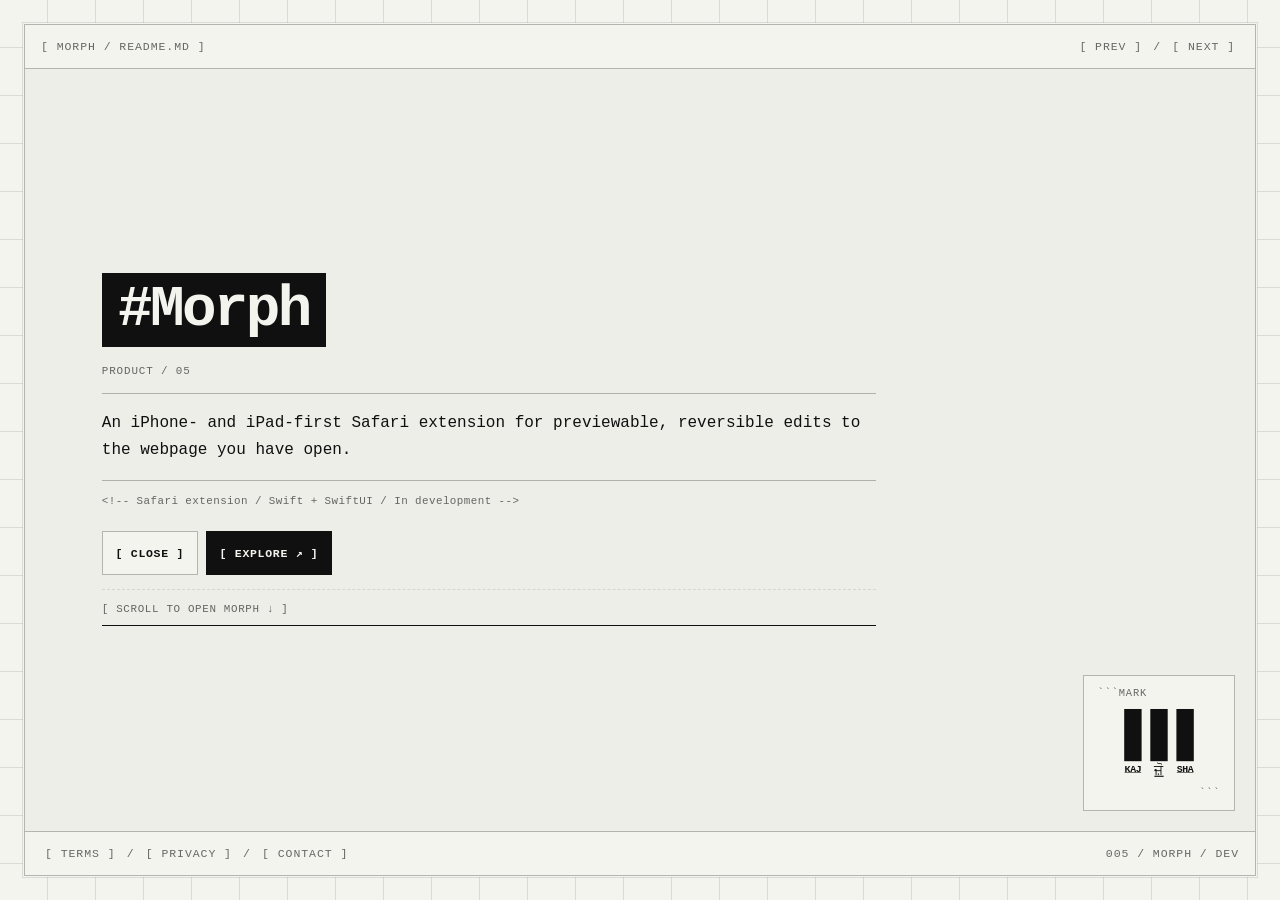
==== index.html @ fc358e03 "Expand multilingual mark catalog" ====
<!doctype html>
<html lang="en">
  <head>
    <meta charset="utf-8">
    <meta name="viewport" content="width=device-width, initial-scale=1">
    <meta name="color-scheme" content="light dark">
    <script>document.documentElement.classList.add("product-page-booting");</script>
    <meta name="theme-color" content="#101010" media="(prefers-color-scheme: dark)">
    <meta name="theme-color" content="#f4f4ef" media="(prefers-color-scheme: light)">
    <title>Morph — Kaizōsha</title>
    <meta name="description" content="Morph is an iPhone- and iPad-first Safari extension for previewable, reversible webpage edits using your chosen AI provider.">
    <meta name="author" content="Kaizōsha">
    <meta name="creator" content="Kaizōsha">
    <meta name="publisher" content="Kaizōsha">
    <meta name="robots" content="index, follow, max-image-preview:large">
    <meta name="application-name" content="Morph">
    <link rel="icon" type="image/png" sizes="1024x1024" href="/icon.png?v=20260820-compact-mark">
    <link rel="icon" type="image/svg+xml" sizes="any" href="/icon.svg?v=20260820-live-text-mark">
    <link rel="apple-touch-icon" href="/icon.png?v=20260820-compact-mark">
    <link rel="manifest" href="/site.webmanifest?v=20260820-live-text-icon">
    <link rel="canonical" href="https://morph.kaizosha.org/">
    <meta property="og:title" content="Morph — Kaizōsha">
    <meta property="og:description" content="Shape any webpage around you with previewable, reversible local edits in Safari.">
    <meta property="og:type" content="website">
    <meta property="og:url" content="https://morph.kaizosha.org/">
    <meta property="og:site_name" content="Morph by Kaizōsha">
    <meta property="og:locale" content="en_US">
    <meta property="og:image" content="https://morph.kaizosha.org/assets/media/social/morph-social-card.png">
    <meta property="og:image:secure_url" content="https://morph.kaizosha.org/assets/media/social/morph-social-card.png">
    <meta property="og:image:type" content="image/png">
    <meta property="og:image:width" content="1200">
    <meta property="og:image:height" content="630">
    <meta property="og:image:alt" content="Morph presented in a framed, two-tone README canvas">
    <meta name="twitter:card" content="summary_large_image">
    <meta name="twitter:title" content="Morph — Kaizōsha">
    <meta name="twitter:description" content="Shape any webpage around you with previewable, reversible local edits in Safari.">
    <meta name="twitter:image" content="https://morph.kaizosha.org/assets/media/social/morph-social-card.png">
    <meta name="twitter:image:alt" content="Morph presented in a framed, two-tone README canvas">
    <meta name="twitter:site" content="@KaizoshaX">
    <link rel="sitemap" type="application/xml" title="Sitemap" href="/sitemap.xml">
    <script type="application/ld+json">
      {
        "@context": "https://schema.org",
        "@type": "MobileApplication",
        "name": "Morph",
        "description": "An iPhone- and iPad-first Safari extension for previewable, reversible webpage edits using a chosen AI provider.",
        "url": "https://morph.kaizosha.org/",
        "applicationCategory": "UtilitiesApplication",
        "operatingSystem": "iOS 26 or later; iPadOS 26 or later",
        "author": {
          "@type": "Organization",
          "name": "Kaizōsha",
          "url": "https://kaizosha.org/"
        }
      }
    </script>
    <link rel="stylesheet" href="/assets/styles/brand.css?v=20260828-language-catalog-43">
    <link rel="stylesheet" href="/assets/styles/markdown.css?v=20260821-product-bars-v4">
    <link rel="stylesheet" href="/assets/styles/product-continuation.css?v=20260821-seamless-handoff-v2">
    <script src="/assets/scripts/site-motion.js?v=20260818-dynamic-grid" defer></script>
    <script src="/assets/scripts/brand-language-intro.js?v=20260828-language-catalog-43" defer></script>
  </head>
  <body data-page-family="directory" data-page="morph">
    <a class="skip-link" href="#product-detail">Skip to Morph details</a>
    <main
      class="home-main product-main"
      id="main-content"
      data-file="MORPH / README.md"
      data-active-product="Morph"
      data-default-slot="top-left"
      data-active-slot="top-left"
      tabindex="-1"
      aria-labelledby="product-title"
    >
      <header class="home-toolbar">
        <span class="home-toolbar__file" aria-hidden="true">[ MORPH / README.md ]</span>
        <nav class="home-pagination product-return" aria-label="Product navigation">
          <a href="https://modscan.kaizosha.org/" data-product-previous aria-label="Open the previous Kaizōsha product, ModScan">[ PREV ]</a>
          <span aria-hidden="true">/</span>
          <a href="https://together.kaizosha.org/" data-product-next aria-label="Open the next Kaizōsha product, Together">[ NEXT ]</a>
        </nav>
      </header>

      <div class="home-products has-active" role="list" aria-label="Kaizōsha products">
        <article class="product-cell is-active" data-product-slot="top-left" role="listitem">
          <div
            class="product-cell__content product-scroll"
            id="product-detail"
            role="region"
            aria-labelledby="product-title"
            tabindex="0"
          >
            <div class="product-lead">
              <h1 class="product-cell__heading" id="product-title">
                <span class="product-cell__name">Morph</span>
              </h1>
              <div class="product-cell__detail">
                <p class="product-cell__eyebrow" aria-hidden="true">product / 05</p>
                <p class="product-cell__description">
                  An iPhone- and iPad-first Safari extension for previewable, reversible edits to the webpage you have open.
                </p>
                <p class="product-cell__meta">Safari extension / Swift + SwiftUI / In development</p>
                <div class="product-cell__actions">
                  <a href="https://kaizosha.org/" aria-label="Close Morph and return to the Kaizōsha product directory">[ CLOSE ]</a>
                  <a class="product-cell__explore" href="#about" aria-label="Explore Morph details">[ EXPLORE ↗ ]</a>
                </div>
                <a class="product-cell__scroll-cue product-cue" href="#about" data-product-cue>[ SCROLL TO OPEN Morph ↓ ]</a>
              </div>
            </div>

            <div class="product-continuation">
              <section class="product-section" id="about" aria-labelledby="about-title">
                <p class="product-section__index" aria-hidden="true">01 / ABOUT</p>
                <h2 class="product-section__title" id="about-title">About</h2>
                <p>
                  Morph is an iPhone- and iPad-first Safari extension for changing the webpage currently open in Safari. Describe the result you want, inspect the draft, optionally ask the agent to improve it, apply it locally, and undo it as one transaction.
                </p>
                <ol class="product-steps">
                  <li>Open a webpage in Safari and invoke Morph.</li>
                  <li>Describe the change you want in plain language.</li>
                  <li>Inspect the draft and refine it when needed.</li>
                  <li>Apply the local edit or cancel it; undo remains available.</li>
                </ol>
              </section>

              <section class="product-section" id="modes" aria-labelledby="modes-title">
                <p class="product-section__index" aria-hidden="true">02 / EDITING AUTHORITY</p>
                <h2 class="product-section__title" id="modes-title">Three deliberate modes</h2>
                <dl class="product-data">
                  <div>
                    <dt>Safe Mode</dt>
                    <dd>Targeted styling, hide or show changes, and visible-text edits through a small validated operation set.</dd>
                  </div>
                  <div>
                    <dt>Agent Mode</dt>
                    <dd>Reconstructs the local page structure and layout through bounded declarative operations. Drafts can be refined across one to three configured passes, then applied or reversed as one transaction. Morph does not execute model-generated JavaScript.</dd>
                  </div>
                  <div>
                    <dt>Source Mode</dt>
                    <dd>A separate, opt-in workflow for websites you own. A trusted paired Mac lets Codex edit an explicitly allowlisted Git repository; you review, commit, and deploy the resulting local changes yourself.</dd>
                  </div>
                </dl>
              </section>

              <section class="product-section" id="providers" aria-labelledby="providers-title">
                <p class="product-section__index" aria-hidden="true">03 / PROVIDERS</p>
                <h2 class="product-section__title" id="providers-title">Your models, your order</h2>
                <p>
                  Morph tries enabled providers in the priority you choose. Availability depends on your device and configuration.
                </p>
                <dl class="product-data">
                  <div>
                    <dt>Codex Bridge</dt>
                    <dd>Uses the Codex account already authenticated on a trusted paired Mac and supports Agent and Source workflows.</dd>
                  </div>
                  <div>
                    <dt>Apple Intelligence</dt>
                    <dd>Uses Apple's on-device Foundation Models when the device and system model are supported, enabled, and ready.</dd>
                  </div>
                  <div>
                    <dt>Local model</dt>
                    <dd>Connects to Ollama, LM Studio, or another OpenAI-compatible endpoint on a trusted network.</dd>
                  </div>
                  <div>
                    <dt>Cloud provider</dt>
                    <dd>Connects to an explicitly configured OpenAI-compatible HTTPS API.</dd>
                  </div>
                </dl>
              </section>

              <section class="product-section" id="privacy" aria-labelledby="privacy-title">
                <p class="product-section__index" aria-hidden="true">04 / PRIVACY</p>
                <h2 class="product-section__title" id="privacy-title">A bounded page-context path</h2>
                <p>
                  Safe and Agent edits stay in your Safari rendering; they do not change the origin website or what other visitors see. Planning may send your request and a bounded, sanitized description of the open page to your chosen provider when page context is enabled.
                </p>
                <p>
                  The snapshot excludes cookies and session tokens, browser storage, scripts, form values, password and payment fields, selected files, query strings, other tabs, and browsing history. Sensitive-value redaction is always on, and page context can be disabled.
                </p>
                <p>
                  Provider credentials are stored in the shared Keychain. Apple Intelligence keeps page context on the device; Codex Bridge, local, and cloud routes send sanitized context only to the endpoint you configure.
                </p>
                <p class="product-section__action">
                  <a href="/privacy">[ READ THE MORPH PRIVACY NOTICE → ]</a>
                </p>
              </section>

              <section class="product-section" id="availability" aria-labelledby="availability-title">
                <p class="product-section__index" aria-hidden="true">05 / AVAILABILITY</p>
                <h2 class="product-section__title" id="availability-title">In development</h2>
                <dl class="product-data">
                  <div>
                    <dt>Platform</dt>
                    <dd>iPhone and iPad / Safari Web Extension / iOS and iPadOS 26 or later.</dd>
                  </div>
                  <div>
                    <dt>Status</dt>
                    <dd>Morph is being prepared for a future public release. There is no public download at this time.</dd>
                  </div>
                  <div>
                    <dt>Companion</dt>
                    <dd>Codex Agent and Source workflows require a trusted paired Mac running the authenticated Morph companion.</dd>
                  </div>
                </dl>
              </section>

              <p class="product-eof" aria-label="End of Morph product details">006 / MORPH / EOF</p>
            </div>
          </div>
        </article>

        <article class="product-cell" data-product-slot="top-right" role="listitem" aria-hidden="true">
          <div class="product-cell__content"><h2 class="product-cell__heading"><span class="product-cell__name">Sekai</span></h2></div>
        </article>
        <article class="product-cell" data-product-slot="bottom-left" role="listitem" aria-hidden="true">
          <div class="product-cell__content"><h2 class="product-cell__heading"><span class="product-cell__name">Hush</span></h2></div>
        </article>
        <article class="product-cell" data-product-slot="bottom-right" role="listitem" aria-hidden="true">
          <div class="product-cell__content"><h2 class="product-cell__heading"><span class="product-cell__name">ModScan</span></h2></div>
        </article>
      </div>

      <script>
        (() => {
          const root = document.documentElement;

          try {
            const allowedSlots = new Set([
              "top-left",
              "top-right",
              "bottom-left",
              "bottom-right",
            ]);
            const main = document.querySelector(".home-main[data-default-slot]");
            const currentUrl = new URL(window.location.href);
            const requestedSlot = currentUrl.searchParams.get("slot");
            const requestedScroll = Number.parseFloat(
              currentUrl.searchParams.get("scroll") ?? "",
            );
            const defaultSlot = main?.dataset.defaultSlot;

            if (
              main &&
              allowedSlots.has(requestedSlot) &&
              allowedSlots.has(defaultSlot)
            ) {
              const activeCell = main.querySelector(".product-cell.is-active");
              const previousSlot = activeCell?.dataset.productSlot;
              const destinationCell = main.querySelector(
                `.product-cell[data-product-slot="${requestedSlot}"]`,
              );

              if (
                activeCell &&
                destinationCell &&
                previousSlot !== requestedSlot
              ) {
                destinationCell.dataset.productSlot = previousSlot;
                activeCell.dataset.productSlot = requestedSlot;
              }

              main.dataset.activeSlot = requestedSlot;
            }

            const scrollRegion = main?.querySelector(".product-scroll, .together-scroll");

            if (
              scrollRegion &&
              Number.isFinite(requestedScroll) &&
              requestedScroll > 0
            ) {
              scrollRegion.scrollTo({ top: requestedScroll, behavior: "instant" });
            }

            const cue = main?.querySelector("[data-product-cue]");
            const productName = main?.dataset.activeProduct ?? "product";

            if (cue) {
              cue.textContent = window.matchMedia(
                "(hover: hover) and (pointer: fine)",
              ).matches
                ? `[ SCROLL TO OPEN ${productName} ↓ ]`
                : `[ SWIPE UP TO OPEN ${productName} ↑ ]`;
            }
          } finally {
            root.classList.remove("product-page-booting");
          }
        })();
      </script>
      <script src="/assets/scripts/product-continuation.js?v=20260821-seamless-handoff-v4"></script>

      <a class="home-logo is-ready" href="https://kaizosha.org/" aria-label="Return to Kaizōsha">
        <span class="brand-lockup" aria-hidden="true">
          <span class="brand-lockup__mark">
            <span class="brand-lockup__unit"><span class="brand-lockup__bar"></span><span class="brand-lockup__glyph">改</span></span>
            <span class="brand-lockup__unit"><span class="brand-lockup__bar"></span><span class="brand-lockup__glyph">造</span></span>
            <span class="brand-lockup__unit"><span class="brand-lockup__bar"></span><span class="brand-lockup__glyph">社</span></span>
          </span>
        </span>
      </a>

      <footer class="home-statusbar">
        <nav class="home-legal" aria-label="Company pages">
          <a href="https://kaizosha.org/terms" aria-label="Terms">
            <span class="home-legal__full">[ TERMS ]</span>
            <span class="home-legal__compact" aria-hidden="true">[ T ]</span>
          </a>
          <span aria-hidden="true">/</span>
          <a href="/privacy" aria-label="Morph privacy">
            <span class="home-legal__full">[ PRIVACY ]</span>
            <span class="home-legal__compact" aria-hidden="true">[ P ]</span>
          </a>
          <span aria-hidden="true">/</span>
          <a href="https://kaizosha.org/contact" aria-label="Contact Kaizōsha">
            <span class="home-legal__full">[ CONTACT ]</span>
            <span class="home-legal__compact" aria-hidden="true">[ C ]</span>
          </a>
        </nav>
        <span class="home-statusbar__product" aria-hidden="true">005 / MORPH / DEV</span>
      </footer>
    </main>
  </body>
</html>
---- assets/styles/brand.css ----
.brand-lockup {
  display: inline-flex;
  color: currentColor;
  text-decoration: none;
}

.brand-lockup__mark {
  display: flex;
  align-items: flex-start;
  gap: 15px;
  color: currentColor;
}

.brand-lockup__unit {
  display: flex;
  width: 30px;
  flex-direction: column;
  align-items: center;
}

.brand-lockup__bar {
  width: 30px;
  height: 90px;
  background: currentColor;
}

.brand-lockup__glyph {
  margin-top: 5px;
  min-height: 24px;
  color: currentColor;
  font-size: 24px;
  font-weight: 600;
  line-height: 1;
  text-align: center;
  unicode-bidi: isolate;
  white-space: nowrap;
}

.brand-lockup__glyph[data-brand-token-width="wide"] {
  font-size: 17px;
  letter-spacing: -0.04em;
}

.brand-lockup__glyph[data-brand-token-width="extra-wide"] {
  font-size: 14px;
  letter-spacing: -0.06em;
}

.brand-lockup__glyph[data-brand-token-width="ultra-wide"] {
  font-size: 10px;
  letter-spacing: -0.08em;
}

@media (max-width: 640px) {
  .brand-lockup__mark {
    gap: 10px;
  }

  .brand-lockup__bar {
    width: 20px;
    height: 60px;
  }

  .brand-lockup__unit {
    width: 20px;
  }

  .brand-lockup__glyph {
    margin-top: 4px;
    min-height: 16px;
    font-size: 16px;
  }

  .brand-lockup__glyph[data-brand-token-width="wide"] {
    font-size: 11px;
  }

  .brand-lockup__glyph[data-brand-token-width="extra-wide"] {
    font-size: 9px;
  }

  .brand-lockup__glyph[data-brand-token-width="ultra-wide"] {
    font-size: 6.5px;
  }
}
---- assets/styles/markdown.css ----
@property --grid-auto-x {
  syntax: "<length>";
  inherits: true;
  initial-value: 0px;
}

@property --grid-auto-y {
  syntax: "<length>";
  inherits: true;
  initial-value: 0px;
}

:root {
  color-scheme: light dark;
  --surface-rgb: 16, 16, 16;
  --ink-rgb: 244, 244, 239;
  --surface: rgb(var(--surface-rgb));
  --ink: rgb(var(--ink-rgb));
  --ink-muted: rgba(var(--ink-rgb), 0.62);
  --line: rgba(var(--ink-rgb), 0.28);
  --line-soft: rgba(var(--ink-rgb), 0.11);
  --panel: rgba(var(--ink-rgb), 0.025);
  --grid-auto-x: 0px;
  --grid-auto-y: 0px;
  --grid-shift-x: 0px;
  --grid-shift-y: 0px;
  --measure: 96ch;
  --shell: 76rem;
  --edge: clamp(0.75rem, 2vw, 1.5rem);
  --directory-edge: var(--edge);
  --pad: clamp(1rem, 2.5vw, 1.5rem);
  --speed: 180ms;
  --home-bar-height: 2.75rem;
  --product-motion: 560ms cubic-bezier(0.16, 1, 0.3, 1);
  --document-file-bar-height: 2.75rem;
  --document-file-bar-offset: 0px;
  --document-nav-height: 3rem;
  --section-bar-height: 3.25rem;
  --document-sticky-top: 0px;
  font-synthesis: none;
}

@media (prefers-color-scheme: light) {
  :root {
    --surface-rgb: 244, 244, 239;
    --ink-rgb: 16, 16, 16;
  }
}

* {
  box-sizing: border-box;
}

html {
  background: var(--surface);
  scroll-behavior: smooth;
  scrollbar-color: var(--line) var(--surface);
  -webkit-text-size-adjust: 100%;
  text-size-adjust: 100%;
}

body {
  min-height: 100vh;
  margin: 0;
  overflow-x: hidden;
  background-color: var(--surface);
  background-image:
    linear-gradient(var(--line-soft) 1px, transparent 1px),
    linear-gradient(90deg, var(--line-soft) 1px, transparent 1px);
  background-position:
    calc(-1px + var(--grid-auto-x) + var(--grid-shift-x))
    calc(-1px + var(--grid-auto-y) + var(--grid-shift-y));
  background-size: 48px 48px;
  animation: grid-drift 18s cubic-bezier(0.45, 0, 0.55, 1) infinite;
  color: var(--ink);
  font-family: ui-monospace, SFMono-Regular, Menlo, Monaco, Consolas,
    "Liberation Mono", "Courier New", monospace;
  font-size: 13px;
  font-weight: 400;
  line-height: 1.65;
  -webkit-font-smoothing: antialiased;
  text-rendering: optimizeLegibility;
}

a {
  color: inherit;
}

::selection {
  background: var(--ink);
  color: var(--surface);
}

.u-screen-reader {
  position: absolute;
  width: 1px;
  height: 1px;
  padding: 0;
  margin: -1px;
  overflow: hidden;
  clip: rect(0 0 0 0);
  clip-path: inset(50%);
  white-space: nowrap;
  border: 0;
}

.skip-link {
  position: fixed;
  z-index: 20;
  top: 0.75rem;
  left: 0.75rem;
  padding: 0.55rem 0.75rem;
  border: 1px solid var(--surface);
  outline: 1px solid var(--ink);
  background: var(--ink);
  color: var(--surface);
  text-decoration: none;
  transform: translateY(-220%);
  transition: transform var(--speed) ease;
}

.skip-link:focus {
  transform: translateY(0);
}

:where(a, button):focus-visible {
  outline: 2px solid currentColor;
  outline-offset: 0.25rem;
}

/* Homepage: a centered mark over four expandable product cells. */
body[data-page-family="directory"] {
  display: grid;
  min-height: 100vh;
  min-height: 100svh;
  padding: var(--directory-edge);
  place-items: center;
  overflow: hidden;
}

.product-page-booting body[data-page-family="directory"] {
  visibility: hidden;
}

.home-main {
  --home-frame-width: min(94vw, 70rem);
  --home-frame-height: min(76svh, 42rem);
  position: relative;
  display: grid;
  width: var(--handoff-frame-width, var(--home-frame-width));
  height: var(--handoff-frame-height, var(--home-frame-height));
  min-height: min(24rem, calc(100vh - 3rem));
  min-height: min(24rem, calc(100svh - 3rem));
  border: 1px solid var(--line);
  background-color: var(--surface);
  box-shadow:
    0 0 0 1px var(--surface),
    0 0 0 2px var(--line-soft);
  isolation: isolate;
  place-items: center;
  animation: frame-in 420ms cubic-bezier(0.22, 1, 0.36, 1) both;
}

.home-main.is-handoff-preview {
  will-change: width, height;
}

.home-main.is-handoff-preview.is-wheel-handoff {
  transition:
    width 90ms linear,
    height 90ms linear;
}

.home-main.is-handoff-resetting {
  transition:
    width 180ms cubic-bezier(0.22, 1, 0.36, 1),
    height 180ms cubic-bezier(0.22, 1, 0.36, 1);
}

.home-main.is-navigating-product {
  pointer-events: none;
  animation: none;
}

.home-intro {
  position: absolute;
  z-index: 4;
  top: 50%;
  left: 50%;
  width: min(calc(100% - 3rem), 38rem);
  max-width: none;
  max-height: calc(100% - 7rem);
  padding: 0;
  margin: 0;
  overflow: auto;
  border: 1px solid var(--line);
  background: var(--surface);
  box-shadow:
    0 0 0 1px var(--surface),
    0 0 0 2px var(--line-soft),
    0 1.5rem 3rem rgba(var(--surface-rgb), 0.28);
  color: var(--ink);
  transform: translate(-50%, -50%);
  animation: intro-in 420ms 100ms cubic-bezier(0.22, 1, 0.36, 1) both;
}

.home-intro::backdrop {
  background: transparent;
}

.home-intro:not([open]) {
  display: none;
}

.home-intro.is-closing {
  pointer-events: none;
  animation: intro-out var(--speed) ease both;
}

.home-intro__file {
  display: flex;
  min-height: 2.75rem;
  align-items: center;
  padding: 0 1rem;
  background: var(--ink);
  color: var(--surface);
  font-size: 0.72rem;
  font-weight: 700;
  letter-spacing: 0.08em;
  text-transform: uppercase;
}

.home-intro__body {
  padding: clamp(1.25rem, 3vw, 2rem);
}

.home-intro__brand {
  margin: 0 0 1rem;
  color: var(--ink-muted);
  font-size: 0.72rem;
  letter-spacing: 0.06em;
  text-transform: uppercase;
}

.home-intro h2 {
  margin: 0;
  font: inherit;
  font-size: clamp(1rem, 2vw, 1.3rem);
  font-weight: 700;
  letter-spacing: 0.02em;
}

.home-intro h2::before {
  content: "# ";
}

.home-intro [data-home-intro-title]:focus {
  outline: none;
}

.home-intro__description {
  max-width: 62ch;
  margin-top: 1.25rem;
}

.home-intro__lead {
  margin: 0;
  font-size: clamp(0.9rem, 1.5vw, 1.05rem);
  line-height: 1.6;
}

.home-intro__focus {
  margin: 1rem 0 0;
  padding-top: 1rem;
  border-top: 1px dashed var(--line-soft);
  color: var(--ink-muted);
}

.home-intro__meta {
  display: grid;
  align-items: center;
  padding-top: 1rem;
  margin-top: 1.25rem;
  border-top: 1px solid var(--line);
  color: var(--ink-muted);
  font-size: 0.72rem;
  gap: 0.75rem;
  grid-template-columns: minmax(0, 1fr) auto;
  letter-spacing: 0.04em;
  text-transform: uppercase;
}

.home-intro__email {
  display: block;
  color: var(--ink-muted);
  overflow-wrap: anywhere;
  text-transform: none;
  text-underline-offset: 0.2rem;
}

.home-intro__actions {
  display: grid;
  border-top: 1px solid var(--line);
}

.home-intro__actions button {
  min-height: 3.25rem;
  padding: 0.75rem 1rem;
  border: 0;
  background: var(--surface);
  color: var(--ink);
  cursor: pointer;
  font: inherit;
  font-weight: 700;
  letter-spacing: 0.08em;
  text-transform: uppercase;
  transition:
    background-color var(--speed) ease,
    color var(--speed) ease;
}

.home-intro__actions button:focus-visible {
  outline: 2px solid currentColor;
  outline-offset: -0.35rem;
}

.home-intro__actions button:active {
  background: var(--ink);
  color: var(--surface);
  outline-color: var(--ink);
}

.home-toolbar,
.home-statusbar {
  position: absolute;
  z-index: 2;
  right: 0;
  left: 0;
  display: flex;
  height: var(--home-bar-height);
  align-items: center;
  padding: 0 1rem;
  background: var(--surface);
  color: var(--ink-muted);
  font-size: 0.72rem;
  letter-spacing: 0.08em;
  text-transform: uppercase;
}

.home-toolbar {
  top: 0;
  justify-content: space-between;
  border-bottom: 1px solid var(--line);
}

.home-statusbar {
  bottom: 0;
  justify-content: space-between;
  border-top: 1px solid var(--line);
}

.home-toolbar__file,
.home-statusbar__product {
  display: block;
  min-width: 0;
  overflow: hidden;
  text-overflow: ellipsis;
  white-space: nowrap;
}

.home-pagination,
.home-legal {
  display: flex;
  flex: 0 0 auto;
  align-items: center;
  gap: 0.45rem;
  white-space: nowrap;
}

.home-legal__compact {
  display: none;
}

.home-pagination[hidden] {
  display: none;
}

.home-pagination button,
.home-statusbar a {
  display: inline-flex;
  min-height: 2rem;
  align-items: center;
  justify-content: center;
  margin: 0;
  padding: 0.2rem 0.25rem;
  border: 0;
  background: transparent;
  color: inherit;
  font: inherit;
  letter-spacing: inherit;
  text-decoration: none;
  text-transform: inherit;
  transition:
    background-color var(--speed) ease,
    color var(--speed) ease;
}

.home-pagination button {
  cursor: pointer;
}

.home-pagination button:hover,
.home-pagination button:focus-visible,
.home-pagination button:active,
.home-statusbar a:hover,
.home-statusbar a:focus-visible,
.home-statusbar a:active {
  background: var(--ink);
  color: var(--surface);
  outline-color: var(--ink);
}

.home-products {
  position: absolute;
  z-index: 0;
  inset: var(--home-bar-height) 0;
  display: grid;
  grid-template-columns: 50% 50%;
  grid-template-rows: 50% 50%;
  overflow: hidden;
  will-change: grid-template-columns, grid-template-rows;
  transition:
    grid-template-columns var(--product-motion),
    grid-template-rows var(--product-motion);
}

.home-main[data-active-slot="top-left"] .home-products,
.home-main[data-active-slot="bottom-left"] .home-products {
  grid-template-columns: 100% 0%;
}

.home-main[data-active-slot="top-right"] .home-products,
.home-main[data-active-slot="bottom-right"] .home-products {
  grid-template-columns: 0% 100%;
}

.home-main[data-active-slot="top-left"] .home-products,
.home-main[data-active-slot="top-right"] .home-products {
  grid-template-rows: 100% 0%;
}

.home-main[data-active-slot="bottom-left"] .home-products,
.home-main[data-active-slot="bottom-right"] .home-products {
  grid-template-rows: 0% 100%;
}

.product-cell {
  position: relative;
  min-width: 0;
  min-height: 0;
  overflow: hidden;
  background: var(--panel);
  color: var(--ink-muted);
  transition:
    border-color 240ms ease,
    background-color var(--product-motion),
    color var(--product-motion);
}

.product-cell[data-product-slot="top-left"] {
  grid-column: 1;
  grid-row: 1;
  border-right: 1px solid var(--line);
  border-bottom: 1px solid var(--line);
}

.product-cell[data-product-slot="top-right"] {
  grid-column: 2;
  grid-row: 1;
  border-bottom: 1px solid var(--line);
}

.product-cell[data-product-slot="bottom-left"] {
  grid-column: 1;
  grid-row: 2;
  border-right: 1px solid var(--line);
}

.product-cell[data-product-slot="bottom-right"] {
  grid-column: 2;
  grid-row: 2;
}

.product-cell__content {
  position: absolute;
  inset: 0;
  display: flex;
  min-width: 0;
  min-height: 0;
  flex-direction: column;
  align-items: flex-start;
  justify-content: flex-start;
  padding: clamp(1rem, 2.5vw, 1.5rem);
  transition: opacity 180ms ease;
}

.product-cell[data-product-slot="top-right"] .product-cell__content,
.product-cell[data-product-slot="bottom-right"] .product-cell__content {
  align-items: flex-end;
  text-align: right;
}

.product-cell[data-product-slot="bottom-left"] .product-cell__content,
.product-cell[data-product-slot="bottom-right"] .product-cell__content {
  justify-content: flex-end;
}

.product-cell__heading {
  max-width: calc(50% - 1rem);
  margin: 0;
  font: inherit;
}

.product-cell__name {
  display: inline-flex;
  min-height: 2rem;
  align-items: center;
  overflow-wrap: anywhere;
  color: var(--ink);
  font-weight: 600;
  letter-spacing: 0.02em;
  text-decoration-thickness: 1px;
  text-underline-offset: 0.25em;
  transition:
    background-color var(--speed) ease,
    color var(--speed) ease;
}

.product-cell__name::before {
  content: "[ ";
}

.product-cell__name::after {
  content: " ]";
}

.product-cell__name:hover,
.product-cell__name:focus-visible,
.product-cell__name:active {
  background: var(--ink);
  color: var(--surface);
  outline-color: var(--ink);
  text-decoration: none;
}

.product-cell__detail {
  width: min(72%, 52rem);
  max-width: none;
  margin-top: 1rem;
  opacity: 0;
  text-align: left;
  transform: translateY(0.75rem);
  transition:
    opacity 280ms 160ms ease,
    transform var(--product-motion);
}

.product-cell__detail[hidden] {
  display: none;
}

.product-cell__eyebrow,
.product-cell__description,
.product-cell__meta {
  margin: 0;
}

.product-cell__eyebrow {
  padding-bottom: 0.75rem;
  color: var(--ink-muted);
  font-size: 0.68rem;
  letter-spacing: 0.08em;
  text-transform: uppercase;
}

.product-cell__description {
  padding-block: 1rem;
  border-block: 1px solid var(--line);
  color: var(--ink);
  font-size: clamp(0.9rem, 1.25vw, 1.05rem);
  line-height: 1.7;
}

.product-cell__meta {
  padding-top: 0.75rem;
  color: var(--ink-muted);
  font-size: 0.68rem;
  letter-spacing: 0.04em;
}

.product-cell__meta::before {
  content: "<!-- ";
}

.product-cell__meta::after {
  content: " -->";
}

.product-cell__actions {
  display: flex;
  flex-wrap: wrap;
  margin-top: 1.25rem;
  gap: 0.5rem;
}

.product-cell__actions button,
.product-cell__actions a {
  display: inline-flex;
  min-height: 2.75rem;
  align-items: center;
  justify-content: center;
  padding: 0.55rem 0.8rem;
  border: 1px solid var(--line);
  background: var(--surface);
  color: var(--ink);
  cursor: pointer;
  font: inherit;
  font-size: 0.72rem;
  font-weight: 700;
  letter-spacing: 0.06em;
  text-decoration: none;
  text-transform: uppercase;
  transition:
    background-color var(--speed) ease,
    color var(--speed) ease;
}

.product-cell__actions .product-cell__explore {
  background: var(--ink);
  color: var(--surface);
}

.product-cell__actions button:hover,
.product-cell__actions button:focus-visible,
.product-cell__actions button:active {
  background: var(--ink);
  color: var(--surface);
  outline-color: var(--ink);
}

.product-cell__actions .product-cell__explore:hover,
.product-cell__actions .product-cell__explore:focus-visible,
.product-cell__actions .product-cell__explore:active {
  background: var(--surface);
  color: var(--ink);
  outline-color: var(--ink);
}

.product-cell__scroll-cue {
  --scroll-handoff-progress: 0;
  position: relative;
  margin: 0.85rem 0 0;
  padding: 0.7rem 0 0.45rem;
  border-top: 1px dashed var(--line-soft);
  color: var(--ink-muted);
  font-size: 0.68rem;
  letter-spacing: 0.06em;
  text-transform: uppercase;
}

.product-cell__scroll-cue::after {
  position: absolute;
  right: 0;
  bottom: 0;
  left: 0;
  height: 1px;
  background: var(--ink);
  content: "";
  transform: scaleX(var(--scroll-handoff-progress));
  transform-origin: left;
  transition: transform 80ms linear;
}

.product-cell__scroll-cue[hidden] {
  display: none;
}

.home-products.has-active .product-cell:not(.is-active) {
  pointer-events: none;
}

.home-products.has-active .product-cell:not(.is-active) .product-cell__content {
  opacity: 0;
}

.product-cell.is-active {
  border-color: transparent;
  background: var(--panel);
  color: var(--ink-muted);
}

.product-cell.is-active .product-cell__content {
  z-index: 1;
  align-items: center;
  justify-content: center;
  overflow-x: hidden;
  overflow-y: auto;
  padding: clamp(2rem, 6vw, 5.5rem);
  -ms-overflow-style: none;
  overscroll-behavior-y: contain;
  scrollbar-width: none;
  text-align: left;
}

.product-cell.is-active .product-cell__content::-webkit-scrollbar {
  display: none;
  width: 0;
  height: 0;
}

.product-cell.is-active .product-cell__heading {
  width: min(72%, 52rem);
  max-width: none;
  text-align: left;
  animation: product-detail-in 420ms 140ms cubic-bezier(0.16, 1, 0.3, 1) both;
}

.product-cell.is-active .product-cell__name {
  max-width: 100%;
  padding: 0.12em 0.28em;
  background: var(--ink);
  color: var(--surface);
  font-size: clamp(1.5rem, 4.5vw, 3.6rem);
  line-height: 1.05;
  letter-spacing: -0.045em;
  text-decoration: none;
}

.product-cell.is-active .product-cell__name:hover,
.product-cell.is-active .product-cell__name:focus-visible,
.product-cell.is-active .product-cell__name:active {
  background: var(--surface);
  box-shadow: inset 0 0 0 1px var(--ink);
  color: var(--ink);
  outline-color: var(--ink);
}

.product-cell.is-active .product-cell__name::before {
  content: "# ";
}

.product-cell.is-active .product-cell__name::after {
  content: "";
}

.product-cell.is-active .product-cell__detail {
  opacity: 1;
  transform: translateY(0);
}

.home-main[data-active-slot="top-left"]
  .product-cell.is-active
  .product-cell__content,
.home-main[data-active-slot="bottom-left"]
  .product-cell.is-active
  .product-cell__content {
  align-items: flex-start;
}

.home-main[data-active-slot="top-right"]
  .product-cell.is-active
  .product-cell__content,
.home-main[data-active-slot="bottom-right"]
  .product-cell.is-active
  .product-cell__content {
  align-items: flex-end;
}

.home-main[data-active-slot="top-right"]
  .product-cell.is-active
  :is(
    .product-cell__heading,
    .product-cell__eyebrow,
    .product-cell__meta,
    .product-cell__scroll-cue
  ),
.home-main[data-active-slot="bottom-right"]
  .product-cell.is-active
  :is(
    .product-cell__heading,
    .product-cell__eyebrow,
    .product-cell__meta,
    .product-cell__scroll-cue
  ) {
  text-align: right;
}

.home-main[data-active-slot="top-right"]
  .product-cell.is-active
  .product-cell__actions,
.home-main[data-active-slot="bottom-right"]
  .product-cell.is-active
  .product-cell__actions {
  justify-content: flex-end;
}

.home-products.is-updating .product-cell__name {
  animation: product-in 260ms cubic-bezier(0.22, 1, 0.36, 1) both;
}

.home-logo {
  appearance: none;
  position: absolute;
  z-index: 1;
  top: 50%;
  left: 50%;
  display: grid;
  width: clamp(15rem, 30vw, 21rem);
  height: clamp(14rem, 36vh, 19rem);
  min-height: 0;
  padding: 0;
  border: 1px solid var(--line);
  background: var(--surface);
  color: var(--ink);
  cursor: pointer;
  font: inherit;
  place-items: center;
  transition:
    top var(--product-motion),
    left var(--product-motion),
    width var(--product-motion),
    height var(--product-motion),
    background-color var(--speed) ease,
    color var(--speed) ease,
    transform var(--product-motion);
  transform: translate(-50%, -50%);
  animation: mark-in 520ms 80ms cubic-bezier(0.22, 1, 0.36, 1) both;
}

.home-main[data-active-product] .home-logo {
  z-index: 2;
  width: clamp(7.5rem, 12vw, 9.5rem);
  height: clamp(7rem, 18vh, 8.5rem);
}

.home-logo.is-ready {
  animation: none;
}

.home-logo .brand-lockup {
  transition: transform var(--product-motion);
}

.home-main[data-active-product] .home-logo .brand-lockup {
  transform: scale(0.58);
}

.home-main[data-active-slot="top-left"] .home-logo {
  top: calc(100% - var(--home-bar-height) - clamp(0.75rem, 2vw, 1.25rem));
  left: calc(100% - clamp(0.75rem, 2vw, 1.25rem));
  transform: translate(-100%, -100%);
}

.home-main[data-active-slot="top-right"] .home-logo {
  top: calc(100% - var(--home-bar-height) - clamp(0.75rem, 2vw, 1.25rem));
  left: clamp(0.75rem, 2vw, 1.25rem);
  transform: translate(0, -100%);
}

.home-main[data-active-slot="bottom-left"] .home-logo {
  top: calc(var(--home-bar-height) + clamp(0.75rem, 2vw, 1.25rem));
  left: calc(100% - clamp(0.75rem, 2vw, 1.25rem));
  transform: translate(-100%, 0);
}

.home-main[data-active-slot="bottom-right"] .home-logo {
  top: calc(var(--home-bar-height) + clamp(0.75rem, 2vw, 1.25rem));
  left: clamp(0.75rem, 2vw, 1.25rem);
  transform: translate(0, 0);
}

.home-logo:focus-visible {
  outline: 2px solid currentColor;
  outline-offset: 0.35rem;
}

.home-logo:active {
  background: var(--ink);
  color: var(--surface);
}

.home-logo::before,
.home-logo::after {
  position: absolute;
  color: var(--ink-muted);
  font-size: 0.65rem;
  line-height: 1;
  letter-spacing: 0.08em;
  text-transform: uppercase;
  transition: color var(--speed) ease;
}

.home-logo::before {
  content: "```mark";
  top: 0.75rem;
  left: 0.85rem;
}

.home-logo::after {
  content: "```";
  right: 0.85rem;
  bottom: 0.75rem;
}

.home-logo:active::before,
.home-logo:active::after {
  color: rgba(var(--surface-rgb), 0.62);
}

/* Content pages: one outer frame with full-width section bands. */
body[data-page-family="document"] {
  padding-block: var(--edge);
  padding-inline: var(--edge);
}

.main {
  width: min(100%, var(--shell));
  margin-inline: auto;
  border: 1px solid var(--line);
  background-color: var(--surface);
  box-shadow:
    0 0 0 1px var(--surface),
    0 0 0 2px var(--line-soft);
  counter-reset: document-section;
}

.main::before {
  content: "[ " attr(data-file) " ]";
  display: flex;
  min-height: var(--document-file-bar-height);
  align-items: center;
  padding: 0 1rem;
  background: var(--ink);
  color: var(--surface);
  font-size: 0.72rem;
  font-weight: 700;
  letter-spacing: 0.08em;
  text-transform: uppercase;
}

.document-nav {
  position: sticky;
  z-index: 12;
  top: calc(var(--document-sticky-top) + var(--document-file-bar-offset));
  display: grid;
  height: var(--document-nav-height);
  align-items: center;
  padding: 0.65rem 1rem;
  border-bottom: 1px solid var(--line);
  background: rgba(var(--surface-rgb), 0.94);
  gap: 1rem;
  grid-template-columns: minmax(0, 1fr) auto;
  transition:
    background-color var(--speed) ease,
    box-shadow var(--speed) ease;
}

body.document-is-scrolled .document-nav {
  box-shadow: 0 0.75rem 1rem rgba(var(--surface-rgb), 0.88);
}

.document-back {
  width: fit-content;
  font-weight: 600;
  white-space: nowrap;
}

.main .document-back::before {
  content: "[ ";
}

.main .document-back::after {
  content: " ]";
  opacity: 1;
}

.document-nav span {
  min-width: 0;
  overflow: hidden;
  color: var(--ink-muted);
  text-align: right;
  text-overflow: ellipsis;
  white-space: nowrap;
}

.section {
  min-width: 0;
  margin: 0;
  border-bottom: 1px solid var(--line);
  background: var(--surface);
  counter-increment: document-section;
  scroll-margin-top: calc(
    var(--document-sticky-top) + var(--document-file-bar-offset) +
      var(--document-nav-height) + var(--section-bar-height)
  );
}

.section-head {
  position: sticky;
  z-index: 10;
  top: calc(
    var(--document-sticky-top) + var(--document-file-bar-offset) +
      var(--document-nav-height)
  );
  display: grid;
  min-height: var(--section-bar-height);
  align-items: center;
  margin: 0;
  padding: 0.75rem var(--pad);
  border-bottom: 1px solid var(--line);
  background: var(--panel);
  grid-template-columns: minmax(0, 1fr) auto;
  transition:
    background-color var(--speed) ease,
    box-shadow var(--speed) ease,
    color var(--speed) ease;
}

.section-head::after {
  content: counter(document-section, decimal-leading-zero);
  min-width: 3ch;
  padding-left: 1rem;
  color: var(--ink-muted);
  text-align: right;
}

body.document-is-scrolled .section.is-current > .section-head {
  background: var(--ink);
  box-shadow: 0 0.55rem 0.85rem rgba(var(--surface-rgb), 0.72);
  color: var(--surface);
}

body.document-is-scrolled .section.is-current > .section-head::after {
  color: rgba(var(--surface-rgb), 0.62);
}

.section-title {
  min-width: 0;
  margin: 0;
  font: inherit;
  font-weight: 600;
  letter-spacing: 0.02em;
}

h1.section-title::before {
  content: "# ";
}

h2.section-title::before {
  content: "## ";
}

.body-lines {
  display: grid;
  width: min(100%, var(--measure));
  gap: 0.8rem;
  margin-inline: auto;
  padding: var(--pad);
}

.body-lines > * {
  min-width: 0;
  margin: 0;
}

.body-lines p {
  margin: 0;
}

.body-lines > p + p {
  padding-top: 0.8rem;
  border-top: 1px dashed var(--line-soft);
}

.entry-sub,
.document-meta {
  color: var(--ink-muted);
}

.document-meta::before {
  content: "<!-- ";
}

.document-meta::after {
  content: " -->";
}

.entry-head,
.entry-sub {
  display: grid;
  align-items: baseline;
  gap: 0 1ch;
  padding: 0.7rem 0.8rem;
  border: 1px solid var(--line);
  grid-template-columns: auto minmax(0, 1fr) auto;
}

.entry-head {
  background: var(--panel);
}

.entry-head::before {
  content: "-";
}

.entry-sub {
  margin-top: -0.8rem;
  border-top: 0;
  font-style: normal;
}

.entry-sub::before {
  content: ">";
}

.entry-head span:last-child,
.entry-sub span:last-child {
  color: var(--ink-muted);
  text-align: right;
}

.entry-head span:last-child::before,
.entry-sub span:last-child::before {
  content: "— ";
}

.main a,
.error-main a {
  margin-inline: -0.18ch;
  padding-inline: 0.18ch;
  overflow-wrap: anywhere;
  text-decoration: none;
  transition:
    background-color var(--speed) ease,
    color var(--speed) ease,
    opacity var(--speed) ease;
}

.main a::before,
.error-main a::before {
  content: "[";
}

.main a::after,
.error-main a::after {
  content: "](" attr(href) ")";
  opacity: 0.62;
}

.main a:hover,
.main a:focus-visible,
.main a:active,
.error-main a:hover,
.error-main a:focus-visible,
.error-main a:active {
  background: var(--ink);
  color: var(--surface);
  outline-color: var(--ink);
  text-decoration: none;
}

.document-footer {
  display: grid;
  margin: 0;
  border-top: 1px solid var(--line);
  background: var(--surface);
  grid-template-columns: repeat(4, minmax(0, 1fr));
}

.document-footer::before {
  content: "[ related.md ]";
  padding: 0.55rem 1rem;
  border-bottom: 1px solid var(--line);
  color: var(--ink-muted);
  font-size: 0.7rem;
  grid-column: 1 / -1;
  letter-spacing: 0.08em;
  text-transform: uppercase;
}

.document-footer a {
  display: grid;
  min-height: 3.25rem;
  align-items: center;
  margin-inline: 0;
  padding: 0.65rem;
  border-left: 1px solid var(--line);
  text-align: center;
}

.document-footer a:first-of-type {
  border-left: 0;
}

.document-footer [aria-current="page"] {
  background: var(--panel);
}

/* Error pages use the same framed file language. */
body[data-page-family="error"] {
  display: grid;
  min-height: 100vh;
  min-height: 100svh;
  padding: var(--edge);
  place-items: center;
}

.error-main {
  display: grid;
  width: min(100%, 42rem);
  border: 1px solid var(--line);
  background: var(--surface);
  box-shadow:
    0 0 0 1px var(--surface),
    0 0 0 2px var(--line-soft);
}

.error-main::before {
  content: "[ " attr(data-file) " ]";
  padding: 0.75rem 1rem;
  background: var(--ink);
  color: var(--surface);
  font-size: 0.72rem;
  font-weight: 700;
  letter-spacing: 0.08em;
  text-transform: uppercase;
}

.error-main h1,
.error-main p {
  margin: 0;
  padding: 0.85rem 1rem;
  font: inherit;
}

.error-main h1 {
  border-bottom: 1px solid var(--line);
  font-weight: 600;
}

.error-main p + p {
  border-top: 1px dashed var(--line-soft);
}

.error-main h1::before {
  content: "# ";
}

@keyframes frame-in {
  from {
    opacity: 0;
    transform: scale(0.985);
  }
  to {
    opacity: 1;
    transform: scale(1);
  }
}

@keyframes grid-drift {
  0%,
  100% {
    --grid-auto-x: -28px;
    --grid-auto-y: -18px;
  }
  25% {
    --grid-auto-x: 30px;
    --grid-auto-y: -12px;
  }
  50% {
    --grid-auto-x: 18px;
    --grid-auto-y: 26px;
  }
  75% {
    --grid-auto-x: -32px;
    --grid-auto-y: 20px;
  }
}

@keyframes mark-in {
  from {
    opacity: 0;
    transform: translate(-50%, calc(-50% + 0.5rem));
  }
  to {
    opacity: 1;
    transform: translate(-50%, -50%);
  }
}

@keyframes product-in {
  from {
    opacity: 0;
    transform: translateY(0.3rem);
  }
  to {
    opacity: 1;
    transform: translateY(0);
  }
}

@keyframes product-detail-in {
  from {
    opacity: 0;
    transform: translateY(0.75rem) scale(0.985);
  }
  to {
    opacity: 1;
    transform: translateY(0) scale(1);
  }
}

@keyframes intro-in {
  from {
    opacity: 0;
    transform: translate(-50%, calc(-50% + 0.5rem)) scale(0.985);
  }
  to {
    opacity: 1;
    transform: translate(-50%, -50%) scale(1);
  }
}

@keyframes intro-out {
  from {
    opacity: 1;
    transform: translate(-50%, -50%) scale(1);
  }
  to {
    opacity: 0;
    transform: translate(-50%, calc(-50% - 0.25rem)) scale(0.99);
  }
}

@media (hover: hover) and (pointer: fine) {
  .home-intro__actions button:hover,
  .home-intro__actions button:focus-visible {
    background: var(--ink);
    color: var(--surface);
    outline-color: var(--ink);
  }

  .home-logo:hover {
    background: var(--ink);
    color: var(--surface);
  }

  .home-logo:hover::before,
  .home-logo:hover::after {
    color: rgba(var(--surface-rgb), 0.62);
  }

  .section:hover > .section-head {
    background: var(--ink);
    color: var(--surface);
  }

  .section:hover > .section-head::after {
    color: rgba(var(--surface-rgb), 0.62);
  }

  .document-footer a {
    opacity: 0;
  }

  .document-footer:hover a,
  .document-footer:focus-within a {
    opacity: 1;
  }
}

@media (hover: none), (pointer: coarse) {
  .product-cell.is-active .product-cell__name,
  .product-cell.is-active .product-cell__name:hover,
  .product-cell.is-active .product-cell__name:focus-visible,
  .product-cell.is-active .product-cell__name:active {
    background: var(--ink);
    box-shadow: none;
    color: var(--surface);
  }
}

@media (min-width: 861px) {
  body[data-page-family="document"] {
    --document-file-bar-offset: var(--document-file-bar-height);
    --document-sticky-top: var(--edge);
    background-attachment: fixed;
  }

  .main::before {
    position: sticky;
    z-index: 14;
    top: var(--document-sticky-top);
  }

  body[data-page-family="document"]::before {
    position: fixed;
    z-index: 11;
    top: 0;
    right: 0;
    left: 0;
    height: var(--document-sticky-top);
    content: "";
    pointer-events: none;
    background-color: var(--surface);
    background-image:
      linear-gradient(var(--line-soft) 1px, transparent 1px),
      linear-gradient(90deg, var(--line-soft) 1px, transparent 1px);
    background-position:
      calc(-1px + var(--grid-auto-x) + var(--grid-shift-x))
      calc(-1px + var(--grid-auto-y) + var(--grid-shift-y));
    background-size: 48px 48px;
    opacity: 1;
  }
}

@media (max-width: 860px) {
  body[data-page-family="document"] {
    padding-block: var(--edge);
    padding-inline: 0;
  }

  .main {
    width: 100%;
    border-right: 0;
    border-left: 0;
    box-shadow: none;
  }
}

@media (max-width: 640px) {
  :root {
    --directory-edge: 0.75rem;
    --home-bar-height: 2.5rem;
    --document-nav-height: 2.75rem;
    --section-bar-height: 3rem;
  }

  body {
    font-size: 12px;
  }

  body[data-page-family="directory"] {
    padding: var(--directory-edge);
  }

  .home-main {
    --home-frame-width: 100%;
    --home-frame-height: min(82svh, 36rem);
    min-height: min(26rem, calc(100vh - 1.5rem));
    min-height: min(26rem, calc(100svh - 1.5rem));
  }

  .home-intro {
    width: calc(100% - 1.5rem);
    max-height: calc(100% - 6.5rem);
  }

  .home-intro__file {
    min-height: 2.5rem;
    padding-inline: 0.75rem;
    font-size: 0.62rem;
  }

  .home-intro__body {
    padding: 1rem;
  }

  .home-intro__brand {
    margin-bottom: 0.75rem;
    font-size: 0.62rem;
  }

  .home-intro__description {
    margin-top: 1rem;
  }

  .home-intro__focus {
    margin-top: 0.75rem;
    padding-top: 0.75rem;
  }

  .home-intro__meta {
    padding-top: 0.75rem;
    margin-top: 1rem;
    grid-template-columns: 1fr;
    text-transform: none;
  }

  .home-intro__actions button {
    min-height: 3rem;
  }

  .home-toolbar,
  .home-statusbar {
    height: 2.5rem;
    padding-inline: 0.75rem;
    font-size: 0.62rem;
  }

  .home-products {
    inset: var(--home-bar-height) 0;
  }

  .home-legal__full {
    display: none;
  }

  .home-legal__compact {
    display: inline;
  }

  .product-cell__content {
    padding: 0.75rem;
  }

  .product-cell__heading {
    max-width: calc(50% - 0.5rem);
  }

  .home-logo {
    width: min(68vw, 14rem);
    height: 13rem;
  }

  .home-main[data-active-product] .home-logo {
    width: 5.5rem;
    height: 5.75rem;
  }

  .home-main[data-active-product] .home-logo .brand-lockup {
    transform: scale(0.5);
  }

  .home-main[data-active-product] .home-logo::before,
  .home-main[data-active-product] .home-logo::after {
    font-size: 0.45rem;
    letter-spacing: 0;
  }

  .home-main[data-active-product] .home-logo::before {
    top: 0.35rem;
    left: 0.4rem;
  }

  .home-main[data-active-product] .home-logo::after {
    right: 0.4rem;
    bottom: 0.35rem;
  }

  .product-cell.is-active .product-cell__content {
    overflow: auto;
    overscroll-behavior-y: contain;
    padding: 1rem;
    scrollbar-width: none;
  }

  .product-cell.is-active .product-cell__heading,
  .product-cell.is-active .product-cell__detail {
    width: 100%;
    max-width: none;
  }

  .product-cell.is-active .product-cell__name {
    font-size: clamp(1.35rem, 8vw, 2.2rem);
  }

  .product-cell__detail {
    margin-top: 0.75rem;
  }

  .product-cell__eyebrow {
    padding-bottom: 0.5rem;
  }

  .product-cell__description {
    padding-block: 0.75rem;
    font-size: 0.9rem;
    line-height: 1.55;
  }

  .product-cell__meta {
    padding-top: 0.5rem;
  }

  .product-cell__actions {
    margin-top: 0.75rem;
  }

  .product-cell__scroll-cue {
    margin-top: 0.65rem;
    padding-top: 0.55rem;
    font-size: 0.62rem;
  }

  .product-cell__actions button,
  .product-cell__actions a {
    min-height: 2.75rem;
    padding: 0.45rem 0.65rem;
    font-size: 0.65rem;
  }

  .document-nav {
    padding-inline: 0.75rem;
  }

  .entry-head,
  .entry-sub {
    grid-template-columns: auto minmax(0, 1fr);
  }

  .entry-head span:last-child,
  .entry-sub span:last-child {
    grid-column: 2;
    text-align: left;
  }

  .document-footer {
    font-size: 10px;
    grid-template-columns: repeat(2, minmax(0, 1fr));
  }

  .document-footer a:nth-of-type(odd) {
    border-left: 0;
  }

  .document-footer a:nth-of-type(n + 3) {
    border-top: 1px solid var(--line);
  }
}

@media (max-height: 560px) {
  .product-cell.is-active .product-cell__content {
    justify-content: flex-start;
    padding: 1rem;
  }
}

@media (prefers-contrast: more) {
  :root {
    --ink-muted: rgba(var(--ink-rgb), 0.82);
    --line: rgba(var(--ink-rgb), 0.58);
    --line-soft: rgba(var(--ink-rgb), 0.34);
    --panel: rgba(var(--ink-rgb), 0.08);
  }
}

@media (forced-colors: active) {
  .home-main,
  .home-intro,
  .main,
  .error-main {
    box-shadow: none;
  }

  .document-footer a {
    opacity: 1;
  }
}

@media (prefers-reduced-motion: reduce) {
  html {
    scroll-behavior: auto;
  }

  *,
  *::before,
  *::after {
    scroll-behavior: auto !important;
    animation-duration: 0.01ms !important;
    animation-iteration-count: 1 !important;
    transition-duration: 0.01ms !important;
  }
}
---- assets/styles/product-continuation.css ----
/* Generic continuation of the expanded product-cell grammar from kaizosha.org. */
.home-main.product-main {
  width: calc(100vw - var(--directory-edge) - var(--directory-edge));
  height: calc(100vh - var(--directory-edge) - var(--directory-edge));
  height: calc(100dvh - var(--directory-edge) - var(--directory-edge));
  min-height: 0;
  animation: none;
}

.product-main .product-cell.is-active .product-cell__heading {
  animation: none;
}

.product-main .home-products,
.product-main .product-cell,
.product-main .product-cell__content,
.product-main .product-cell__detail,
.product-main .home-logo,
.product-main .home-logo .brand-lockup {
  transition-duration: 0s;
}

.product-return a {
  display: inline-flex;
  min-height: 2rem;
  align-items: center;
  justify-content: center;
  padding: 0.2rem 0.25rem;
  border: 0;
  background: transparent;
  color: inherit;
  font: inherit;
  letter-spacing: inherit;
  text-decoration: none;
  text-transform: inherit;
  transition:
    background-color var(--speed) ease,
    color var(--speed) ease;
}

.product-return a:hover,
.product-return a:focus-visible,
.product-return a:active {
  background: var(--ink);
  color: var(--surface);
  outline-color: var(--ink);
}

.product-main .product-cell__name {
  cursor: text;
}

.product-main .product-cell.is-active .product-cell__name:hover,
.product-main .product-cell.is-active .product-cell__name:focus-visible,
.product-main .product-cell.is-active .product-cell__name:active {
  background: var(--ink);
  box-shadow: none;
  color: var(--surface);
}

.product-main .product-cell__actions a:not(.product-cell__explore):hover,
.product-main .product-cell__actions a:not(.product-cell__explore):focus-visible,
.product-main .product-cell__actions a:not(.product-cell__explore):active {
  background: var(--ink);
  color: var(--surface);
  outline-color: var(--ink);
}

.product-cell.is-active .product-scroll {
  display: block;
  overflow-x: hidden;
  overflow-y: auto;
  padding: 0;
  -ms-overflow-style: none;
  overscroll-behavior: contain;
  scroll-behavior: smooth;
  scroll-padding-block: clamp(1rem, 4vw, 3rem);
  scrollbar-width: none;
}

.product-cell.is-active .product-scroll::-webkit-scrollbar {
  display: none;
  width: 0;
  height: 0;
}

.product-scroll:focus-visible {
  outline: 2px solid var(--ink);
  outline-offset: -0.45rem;
}

.product-lead {
  display: flex;
  width: 100%;
  min-height: 100%;
  flex-direction: column;
  align-items: flex-start;
  justify-content: center;
  padding: clamp(2rem, 6vw, 5.5rem);
}

.home-main[data-active-slot="top-right"] .product-lead,
.home-main[data-active-slot="bottom-right"] .product-lead {
  align-items: flex-end;
}

.product-cue {
  --scroll-handoff-progress: 1;
  display: block;
  color: var(--ink-muted);
  text-decoration: none;
}

.product-cue:hover,
.product-cue:focus-visible,
.product-cue:active {
  color: var(--ink);
  outline-color: var(--ink);
}

.product-continuation {
  --product-continuation-gutter: clamp(2rem, 6vw, 5.5rem);
  width: 100%;
  padding-inline: var(--product-continuation-gutter) 0;
  border-top: 1px solid var(--line);
  background: var(--surface);
  color: var(--ink);
}

.home-main[data-active-slot="top-right"] .product-continuation,
.home-main[data-active-slot="bottom-right"] .product-continuation {
  padding-inline: 0 var(--product-continuation-gutter);
}

.product-section {
  width: min(72%, 52rem);
  padding: clamp(2rem, 6vw, 5.5rem) 0;
  margin-inline: 0 auto;
  border-bottom: 1px dashed var(--line-soft);
  scroll-margin-top: 1rem;
}

.home-main[data-active-slot="top-right"] .product-section,
.home-main[data-active-slot="bottom-right"] .product-section {
  margin-inline: auto 0;
}

.product-section__index {
  margin: 0 0 1rem;
  color: var(--ink-muted);
  font-size: 0.68rem;
  letter-spacing: 0.08em;
  text-transform: uppercase;
}

.product-section__title {
  margin: 0 0 1.25rem;
  font: inherit;
  font-size: clamp(1.25rem, 2.5vw, 1.8rem);
  font-weight: 600;
  letter-spacing: -0.03em;
}

.product-section__title::before {
  color: var(--ink-muted);
  content: "## ";
}

.product-section > p:not(.product-section__index, .product-section__action) {
  max-width: var(--measure);
  padding-block: 0.75rem;
  margin: 0;
  border-top: 1px solid var(--line-soft);
  line-height: 1.8;
}

.product-section__action {
  margin: 1.5rem 0 0;
}

.product-section__action a {
  display: inline-flex;
  min-height: 2.75rem;
  align-items: center;
  padding: 0.55rem 0.8rem;
  border: 1px solid var(--line);
  background: var(--ink);
  color: var(--surface);
  font-size: 0.72rem;
  font-weight: 700;
  letter-spacing: 0.04em;
  text-decoration: none;
}

.product-section__action a:hover,
.product-section__action a:focus-visible,
.product-section__action a:active {
  background: var(--surface);
  color: var(--ink);
  outline-color: var(--ink);
}

.product-steps {
  padding: 0;
  margin: 1.5rem 0 0;
  border-top: 1px solid var(--line);
  counter-reset: product-step;
  list-style: none;
}

.product-steps li {
  display: grid;
  padding: 0.8rem 0;
  border-bottom: 1px solid var(--line-soft);
  counter-increment: product-step;
  gap: 1rem;
  grid-template-columns: 3ch minmax(0, 1fr);
}

.product-steps li::before {
  color: var(--ink-muted);
  content: counter(product-step, decimal-leading-zero);
}

.product-data {
  margin: 1.5rem 0 0;
  border-top: 1px solid var(--line);
}

.product-data > div {
  display: grid;
  border-bottom: 1px solid var(--line-soft);
  grid-template-columns: minmax(8rem, 0.35fr) minmax(0, 1fr);
}

.product-data dt,
.product-data dd {
  padding: 0.8rem;
  margin: 0;
}

.product-data dt {
  color: var(--ink-muted);
  font-weight: 600;
}

.product-data dt::before {
  content: "- ";
}

.product-data dd {
  border-left: 1px solid var(--line-soft);
  line-height: 1.75;
}

.product-eof {
  width: min(72%, 52rem);
  padding: 1.25rem 0 8rem;
  margin: 0;
  color: var(--ink-muted);
  font-size: 0.68rem;
  letter-spacing: 0.08em;
  text-transform: uppercase;
}

.home-main[data-active-slot="top-right"] .product-eof,
.home-main[data-active-slot="bottom-right"] .product-eof {
  margin-left: auto;
}

@media (max-width: 640px) {
  .product-continuation {
    padding-inline: 0;
  }

  .product-lead {
    min-height: 100%;
    padding: 1rem;
  }

  .product-section,
  .product-eof {
    width: 100%;
  }

  .product-section {
    padding: 2rem 1rem;
  }

  .product-eof {
    padding: 1rem 1rem 7rem;
  }

  .product-data > div {
    grid-template-columns: 1fr;
  }

  .product-data dd {
    padding-top: 0;
    border-left: 0;
  }

  .product-return a {
    min-height: 2.5rem;
    font-size: 0.62rem;
  }
}

@media (max-height: 560px) {
  .product-lead {
    min-height: 100%;
    justify-content: flex-start;
    padding: 1rem;
  }
}

@media (prefers-reduced-motion: reduce) {
  .product-cell.is-active .product-scroll {
    scroll-behavior: auto;
  }
}
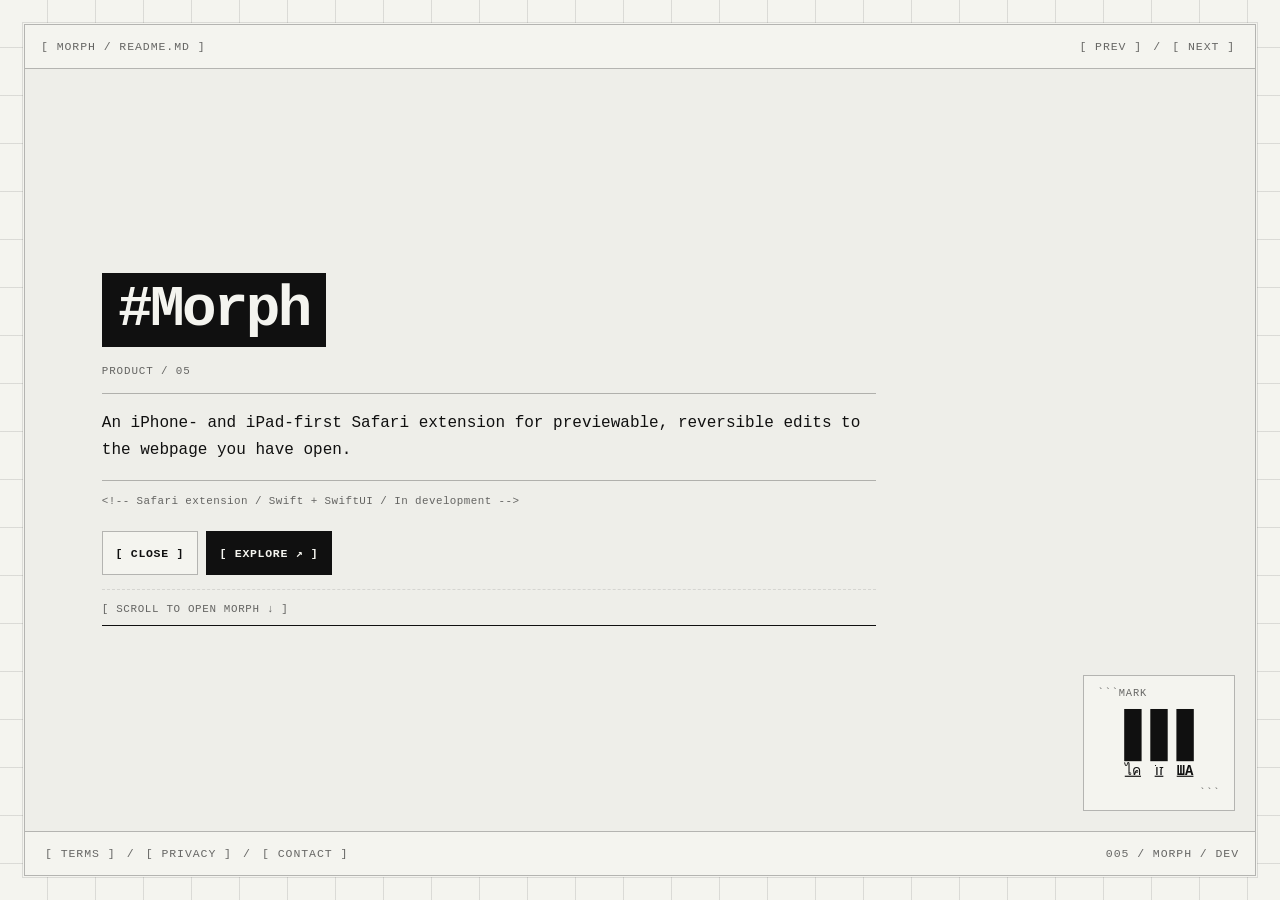
==== commit c832a140: "Sync shared story design guidance and accessible motion pause" ====
--- a/index.html
+++ b/index.html
@@ -58,7 +58,7 @@
     <link rel="stylesheet" href="/assets/styles/markdown.css?v=20260821-product-bars-v4">
     <link rel="stylesheet" href="/assets/styles/product-continuation.css?v=20260821-seamless-handoff-v2">
     <script src="/assets/scripts/site-motion.js?v=20260818-dynamic-grid" defer></script>
-    <script src="/assets/scripts/brand-language-intro.js?v=20260828-language-catalog-43" defer></script>
+    <script src="/assets/scripts/brand-language-intro.js?v=20260830-motion-pause-43" defer></script>
   </head>
   <body data-page-family="directory" data-page="morph">
     <a class="skip-link" href="#product-detail">Skip to Morph details</a>
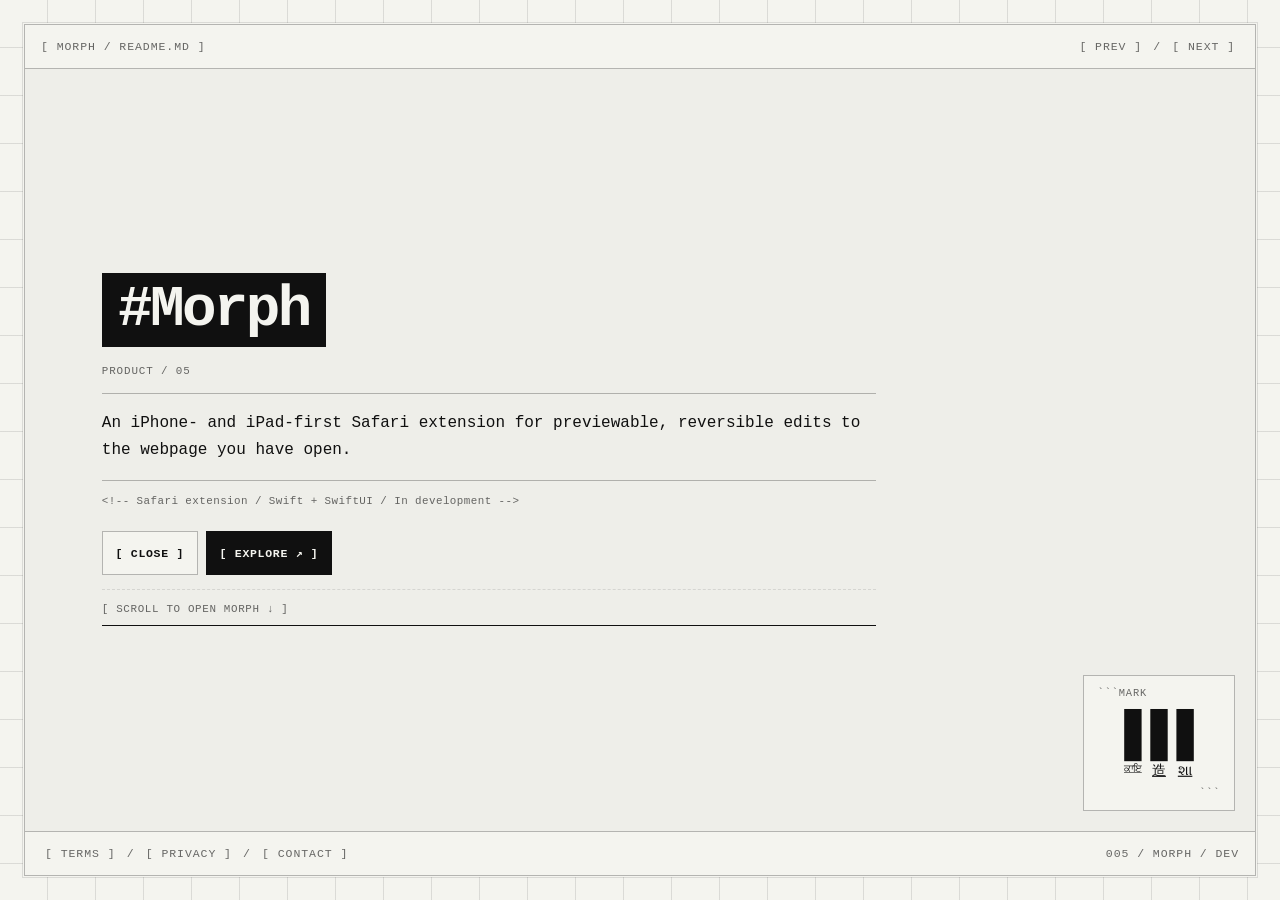
==== commit 38049c31: "Restrict logo animation to Indian and Japanese languages" ====
--- a/index.html
+++ b/index.html
@@ -58,7 +58,7 @@
     <link rel="stylesheet" href="/assets/styles/markdown.css?v=20260821-product-bars-v4">
     <link rel="stylesheet" href="/assets/styles/product-continuation.css?v=20260821-seamless-handoff-v2">
     <script src="/assets/scripts/site-motion.js?v=20260818-dynamic-grid" defer></script>
-    <script src="/assets/scripts/brand-language-intro.js?v=20260830-motion-pause-43" defer></script>
+    <script src="/assets/scripts/brand-language-intro.js?v=20260831-india-japan-25" defer></script>
   </head>
   <body data-page-family="directory" data-page="morph">
     <a class="skip-link" href="#product-detail">Skip to Morph details</a>
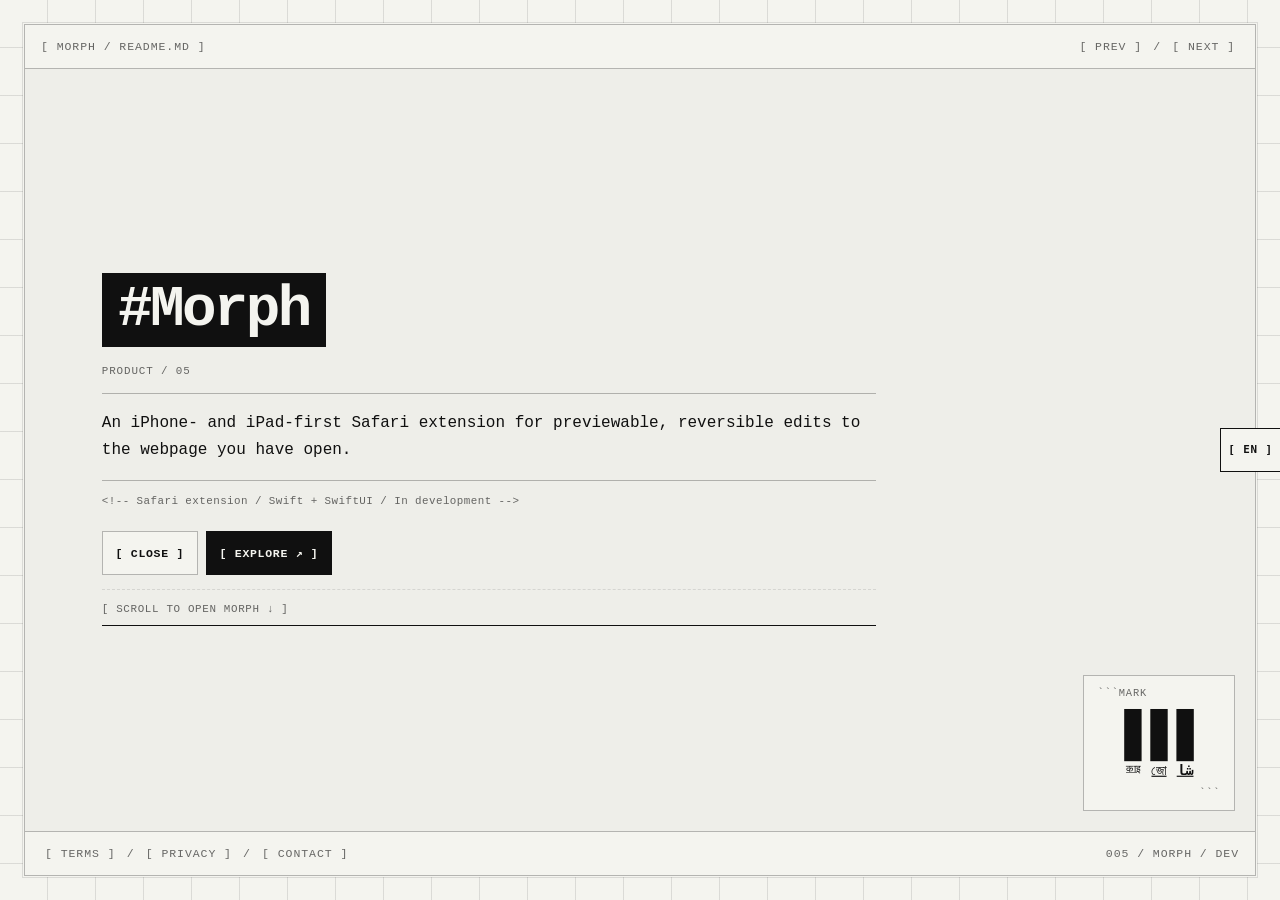
==== commit d4504a4c: "Add shared country-aware language picker" ====
--- a/index.html
+++ b/index.html
@@ -56,6 +56,8 @@
     </script>
     <link rel="stylesheet" href="/assets/styles/brand.css?v=20260828-language-catalog-43">
     <link rel="stylesheet" href="/assets/styles/markdown.css?v=20260821-product-bars-v4">
+    <link rel="stylesheet" href="/assets/styles/site-language.css?v=20260920-country-language-1">
+    <script src="/assets/scripts/site-language.js?v=20260920-country-language-1" defer></script>
     <link rel="stylesheet" href="/assets/styles/product-continuation.css?v=20260821-seamless-handoff-v2">
     <script src="/assets/scripts/site-motion.js?v=20260818-dynamic-grid" defer></script>
     <script src="/assets/scripts/brand-language-intro.js?v=20260831-india-japan-25" defer></script>
--- a/assets/styles/site-language.css
+++ b/assets/styles/site-language.css
@@ -0,0 +1,209 @@
+.site-language-control {
+  position: fixed;
+  z-index: 70;
+  top: 50%;
+  right: 0;
+  display: inline-flex;
+  min-width: 2.75rem;
+  min-height: 2.75rem;
+  align-items: center;
+  justify-content: center;
+  padding: 0.55rem 0.45rem;
+  border: 1px solid currentColor;
+  border-right: 0;
+  background: var(--surface, Canvas);
+  color: var(--ink, CanvasText);
+  cursor: pointer;
+  font: 700 0.68rem/1 var(--font-mono, ui-monospace, monospace);
+  letter-spacing: 0.08em;
+  text-transform: uppercase;
+  transform: translateY(-50%);
+}
+
+.site-language-control:hover,
+.site-language-control:focus-visible,
+.site-language-control[aria-expanded="true"] {
+  background: var(--ink, CanvasText);
+  color: var(--surface, Canvas);
+}
+
+.site-language-control:focus-visible {
+  outline: 2px solid currentColor;
+  outline-offset: 3px;
+}
+
+.site-language-dialog {
+  width: min(38rem, calc(100vw - 2rem));
+  max-width: none;
+  max-height: calc(100dvh - 2rem);
+  padding: 0;
+  border: 1px solid var(--ink, CanvasText);
+  border-radius: 0;
+  margin: auto;
+  background: var(--surface, Canvas);
+  color: var(--ink, CanvasText);
+  font-family: var(--font-mono, ui-monospace, monospace);
+  overflow: auto;
+}
+
+.site-language-dialog::backdrop {
+  background: rgba(0, 0, 0, 0.66);
+}
+
+.site-language-dialog__bar,
+.site-language-dialog__actions {
+  display: flex;
+  min-height: 3rem;
+  align-items: center;
+  justify-content: space-between;
+  gap: 1rem;
+  padding: 0.65rem 0.85rem;
+  background: var(--ink, CanvasText);
+  color: var(--surface, Canvas);
+  font-size: 0.72rem;
+  font-weight: 700;
+  letter-spacing: 0.08em;
+  text-transform: uppercase;
+}
+
+.site-language-dialog__body {
+  display: grid;
+  gap: 1rem;
+  padding: clamp(1rem, 4vw, 2rem);
+}
+
+.site-language-dialog__intro,
+.site-language-dialog__note,
+.site-language-dialog__status {
+  margin: 0;
+}
+
+.site-language-dialog__intro {
+  max-width: 52ch;
+  font-size: clamp(1rem, 3.8vw, 1.35rem);
+  line-height: 1.45;
+}
+
+.site-language-dialog__fields {
+  display: grid;
+  gap: 0.85rem;
+  grid-template-columns: repeat(2, minmax(0, 1fr));
+}
+
+.site-language-dialog label {
+  display: grid;
+  gap: 0.4rem;
+  color: var(--ink-muted, currentColor);
+  font-size: 0.68rem;
+  font-weight: 700;
+  letter-spacing: 0.08em;
+  text-transform: uppercase;
+}
+
+.site-language-dialog select {
+  width: 100%;
+  min-height: 3rem;
+  padding: 0.65rem 2.25rem 0.65rem 0.7rem;
+  border: 1px solid var(--line, currentColor);
+  border-radius: 0;
+  background: var(--surface, Canvas);
+  color: var(--ink, CanvasText);
+  font: inherit;
+  text-transform: none;
+}
+
+.site-language-dialog select:focus-visible {
+  outline: 2px solid currentColor;
+  outline-offset: 3px;
+}
+
+.site-language-dialog__note,
+.site-language-dialog__status {
+  color: var(--ink-muted, currentColor);
+  font-size: 0.72rem;
+  line-height: 1.55;
+}
+
+.site-language-dialog__status {
+  min-height: 1.2em;
+}
+
+.site-language-dialog__actions {
+  justify-content: flex-end;
+  background: transparent;
+  color: var(--ink, CanvasText);
+  border-top: 1px solid var(--line, currentColor);
+}
+
+.site-language-dialog__actions button {
+  min-height: 2.75rem;
+  padding: 0.55rem 0.85rem;
+  border: 1px solid currentColor;
+  border-radius: 0;
+  background: transparent;
+  color: inherit;
+  cursor: pointer;
+  font: inherit;
+  letter-spacing: inherit;
+  text-transform: inherit;
+}
+
+.site-language-dialog__actions button[type="submit"] {
+  background: var(--ink, CanvasText);
+  color: var(--surface, Canvas);
+}
+
+.site-language-dialog__actions button:focus-visible {
+  outline: 2px solid currentColor;
+  outline-offset: 3px;
+}
+
+html[dir="rtl"] .site-language-control {
+  right: auto;
+  left: 0;
+  border-right: 1px solid currentColor;
+  border-left: 0;
+}
+
+@media (max-width: 540px) {
+  .site-language-dialog__fields {
+    grid-template-columns: 1fr;
+  }
+
+  .site-language-dialog__actions {
+    justify-content: stretch;
+  }
+
+  .site-language-dialog__actions button {
+    flex: 1;
+  }
+}
+
+@media (prefers-reduced-motion: reduce) {
+  .site-language-control,
+  .site-language-dialog,
+  .site-language-dialog::backdrop {
+    scroll-behavior: auto;
+  }
+}
+
+@media (forced-colors: active) {
+  .site-language-control,
+  .site-language-dialog,
+  .site-language-dialog select,
+  .site-language-dialog__actions button {
+    border-color: CanvasText;
+  }
+
+  .site-language-dialog::backdrop {
+    background: Canvas;
+    opacity: 0.8;
+  }
+}
+
+@media print {
+  .site-language-control,
+  .site-language-dialog {
+    display: none !important;
+  }
+}
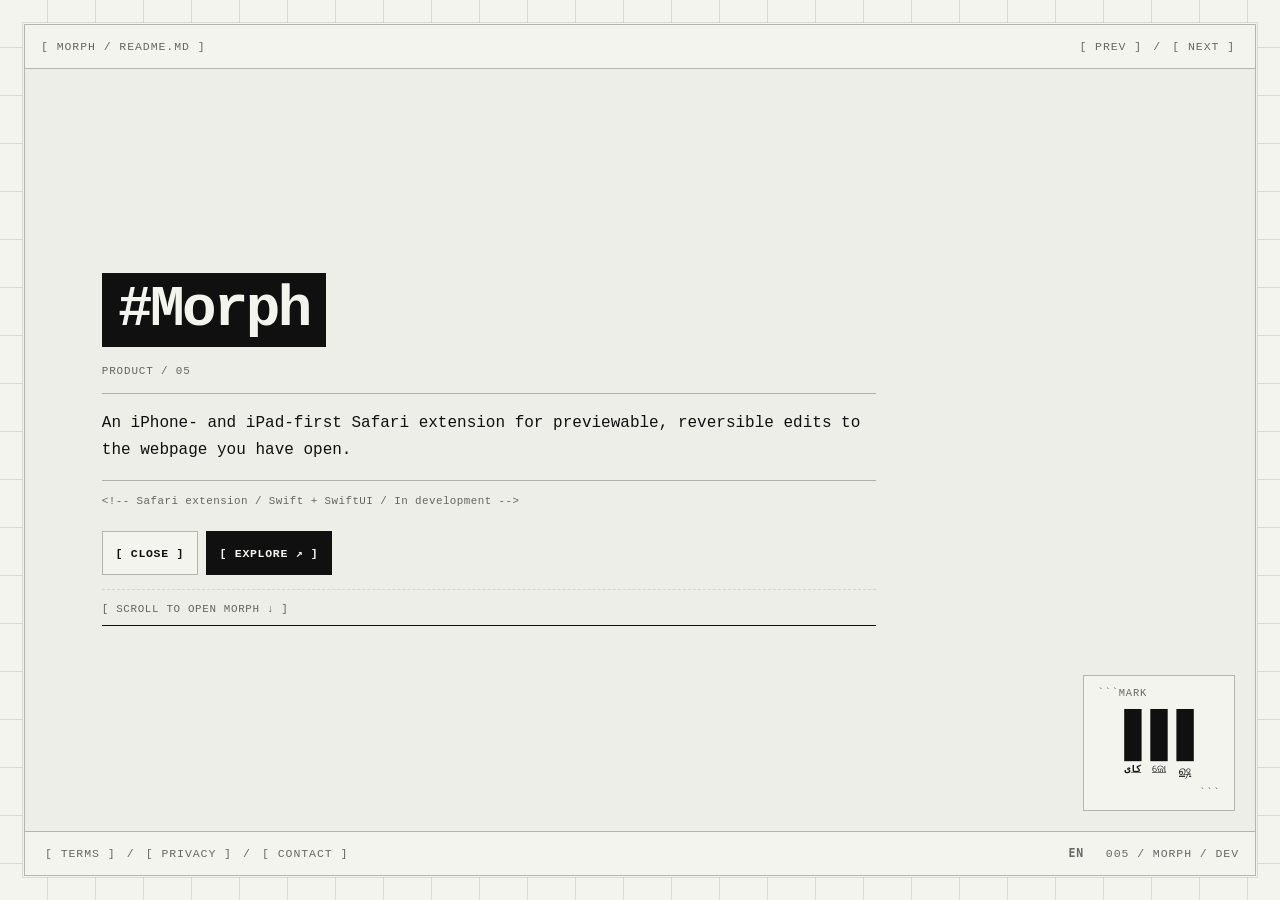
==== commit 4ff38452: "Ship shared native language picker" ====
--- a/index.html
+++ b/index.html
@@ -55,9 +55,9 @@
       }
     </script>
     <link rel="stylesheet" href="/assets/styles/brand.css?v=20260828-language-catalog-43">
-    <link rel="stylesheet" href="/assets/styles/markdown.css?v=20260821-product-bars-v4">
-    <link rel="stylesheet" href="/assets/styles/site-language.css?v=20260920-country-language-1">
-    <script src="/assets/scripts/site-language.js?v=20260920-country-language-1" defer></script>
+    <link rel="stylesheet" href="/assets/styles/markdown.css?v=20260925-language-status-1">
+    <link rel="stylesheet" href="/assets/styles/site-language.css?v=20260925-code-only-1">
+    <script src="/assets/scripts/site-language.js?v=20260925-code-only-1" defer></script>
     <link rel="stylesheet" href="/assets/styles/product-continuation.css?v=20260821-seamless-handoff-v2">
     <script src="/assets/scripts/site-motion.js?v=20260818-dynamic-grid" defer></script>
     <script src="/assets/scripts/brand-language-intro.js?v=20260831-india-japan-25" defer></script>
@@ -318,7 +318,10 @@
             <span class="home-legal__compact" aria-hidden="true">[ C ]</span>
           </a>
         </nav>
-        <span class="home-statusbar__product" aria-hidden="true">005 / MORPH / DEV</span>
+        <span class="home-statusbar__end">
+          <span data-language-slot></span>
+          <span class="home-statusbar__product" aria-hidden="true">005 / MORPH / DEV</span>
+        </span>
       </footer>
     </main>
   </body>
--- a/assets/styles/markdown.css
+++ b/assets/styles/markdown.css
@@ -368,6 +368,14 @@
   white-space: nowrap;
 }
 
+.home-statusbar__end {
+  display: inline-flex;
+  min-width: 0;
+  align-items: center;
+  gap: 0.6rem;
+  white-space: nowrap;
+}
+
 .home-pagination,
 .home-legal {
   display: flex;
--- a/assets/styles/site-language.css
+++ b/assets/styles/site-language.css
@@ -1,209 +1,99 @@
-.site-language-control {
+.site-language-host {
+  position: relative;
+  display: inline-flex;
+  flex: 0 0 auto;
+  align-items: center;
+  min-width: 2.5rem;
+  min-height: 2rem;
+  font-family: var(--font-mono, ui-monospace, monospace);
+}
+.site-language-host--floating {
   position: fixed;
   z-index: 70;
-  top: 50%;
-  right: 0;
+  right: 0.75rem;
+  bottom: 0.75rem;
+}
+
+.site-language-code {
   display: inline-flex;
-  min-width: 2.75rem;
-  min-height: 2.75rem;
   align-items: center;
   justify-content: center;
-  padding: 0.55rem 0.45rem;
-  border: 1px solid currentColor;
-  border-right: 0;
-  background: var(--surface, Canvas);
-  color: var(--ink, CanvasText);
-  cursor: pointer;
-  font: 700 0.68rem/1 var(--font-mono, ui-monospace, monospace);
-  letter-spacing: 0.08em;
+  width: 100%;
+  min-height: inherit;
+  padding: 0.2rem;
+  font: inherit;
+  font-weight: 700;
   text-transform: uppercase;
-  transform: translateY(-50%);
 }
 
-.site-language-control:hover,
-.site-language-control:focus-visible,
-.site-language-control[aria-expanded="true"] {
+.site-language-picker {
+  position: absolute;
+  inset: 0;
+  width: 100%;
+  height: 100%;
+  margin: 0;
+  padding: 0;
+  border: 0;
+  opacity: 0;
+  cursor: pointer;
+  font: inherit;
+}
+
+.site-language-host:hover .site-language-code,
+.site-language-host:has(.site-language-picker:focus-visible) .site-language-code {
   background: var(--ink, CanvasText);
   color: var(--surface, Canvas);
 }
 
-.site-language-control:focus-visible {
+.site-language-host:has(.site-language-picker:focus-visible) {
   outline: 2px solid currentColor;
-  outline-offset: 3px;
+  outline-offset: 2px;
 }
 
-.site-language-dialog {
-  width: min(38rem, calc(100vw - 2rem));
-  max-width: none;
-  max-height: calc(100dvh - 2rem);
-  padding: 0;
-  border: 1px solid var(--ink, CanvasText);
-  border-radius: 0;
-  margin: auto;
+.site-language-picker option,
+.site-language-picker optgroup {
   background: var(--surface, Canvas);
   color: var(--ink, CanvasText);
   font-family: var(--font-mono, ui-monospace, monospace);
-  overflow: auto;
-}
-
-.site-language-dialog::backdrop {
-  background: rgba(0, 0, 0, 0.66);
-}
-
-.site-language-dialog__bar,
-.site-language-dialog__actions {
-  display: flex;
-  min-height: 3rem;
-  align-items: center;
-  justify-content: space-between;
-  gap: 1rem;
-  padding: 0.65rem 0.85rem;
-  background: var(--ink, CanvasText);
-  color: var(--surface, Canvas);
-  font-size: 0.72rem;
-  font-weight: 700;
-  letter-spacing: 0.08em;
-  text-transform: uppercase;
-}
-
-.site-language-dialog__body {
-  display: grid;
-  gap: 1rem;
-  padding: clamp(1rem, 4vw, 2rem);
-}
-
-.site-language-dialog__intro,
-.site-language-dialog__note,
-.site-language-dialog__status {
-  margin: 0;
-}
-
-.site-language-dialog__intro {
-  max-width: 52ch;
-  font-size: clamp(1rem, 3.8vw, 1.35rem);
-  line-height: 1.45;
-}
-
-.site-language-dialog__fields {
-  display: grid;
-  gap: 0.85rem;
-  grid-template-columns: repeat(2, minmax(0, 1fr));
-}
-
-.site-language-dialog label {
-  display: grid;
-  gap: 0.4rem;
-  color: var(--ink-muted, currentColor);
-  font-size: 0.68rem;
-  font-weight: 700;
-  letter-spacing: 0.08em;
-  text-transform: uppercase;
-}
-
-.site-language-dialog select {
-  width: 100%;
-  min-height: 3rem;
-  padding: 0.65rem 2.25rem 0.65rem 0.7rem;
-  border: 1px solid var(--line, currentColor);
-  border-radius: 0;
-  background: var(--surface, Canvas);
-  color: var(--ink, CanvasText);
-  font: inherit;
   text-transform: none;
 }
 
-.site-language-dialog select:focus-visible {
-  outline: 2px solid currentColor;
-  outline-offset: 3px;
+.site-language-status {
+  position: absolute;
+  width: 1px;
+  height: 1px;
+  overflow: hidden;
+  clip: rect(0 0 0 0);
+  clip-path: inset(50%);
+  white-space: nowrap;
 }
 
-.site-language-dialog__note,
-.site-language-dialog__status {
-  color: var(--ink-muted, currentColor);
-  font-size: 0.72rem;
-  line-height: 1.55;
-}
-
-.site-language-dialog__status {
-  min-height: 1.2em;
-}
-
-.site-language-dialog__actions {
-  justify-content: flex-end;
-  background: transparent;
-  color: var(--ink, CanvasText);
-  border-top: 1px solid var(--line, currentColor);
-}
-
-.site-language-dialog__actions button {
-  min-height: 2.75rem;
-  padding: 0.55rem 0.85rem;
-  border: 1px solid currentColor;
-  border-radius: 0;
-  background: transparent;
-  color: inherit;
-  cursor: pointer;
-  font: inherit;
-  letter-spacing: inherit;
-  text-transform: inherit;
-}
-
-.site-language-dialog__actions button[type="submit"] {
-  background: var(--ink, CanvasText);
-  color: var(--surface, Canvas);
-}
-
-.site-language-dialog__actions button:focus-visible {
-  outline: 2px solid currentColor;
-  outline-offset: 3px;
-}
-
-html[dir="rtl"] .site-language-control {
+html[dir="rtl"] .site-language-host--floating {
   right: auto;
-  left: 0;
-  border-right: 1px solid currentColor;
-  border-left: 0;
+  left: 0.75rem;
 }
 
 @media (max-width: 540px) {
-  .site-language-dialog__fields {
-    grid-template-columns: 1fr;
+  .site-language-host--floating {
+    right: 0.5rem;
+    bottom: 0.5rem;
   }
 
-  .site-language-dialog__actions {
-    justify-content: stretch;
+  html[dir="rtl"] .site-language-host--floating {
+    right: auto;
+    left: 0.5rem;
   }
 
-  .site-language-dialog__actions button {
-    flex: 1;
-  }
-}
-
-@media (prefers-reduced-motion: reduce) {
-  .site-language-control,
-  .site-language-dialog,
-  .site-language-dialog::backdrop {
-    scroll-behavior: auto;
-  }
 }
 
 @media (forced-colors: active) {
-  .site-language-control,
-  .site-language-dialog,
-  .site-language-dialog select,
-  .site-language-dialog__actions button {
-    border-color: CanvasText;
-  }
-
-  .site-language-dialog::backdrop {
-    background: Canvas;
-    opacity: 0.8;
+  .site-language-host {
+    border: 1px solid CanvasText;
   }
 }
 
 @media print {
-  .site-language-control,
-  .site-language-dialog {
+  .site-language-host {
     display: none !important;
   }
 }
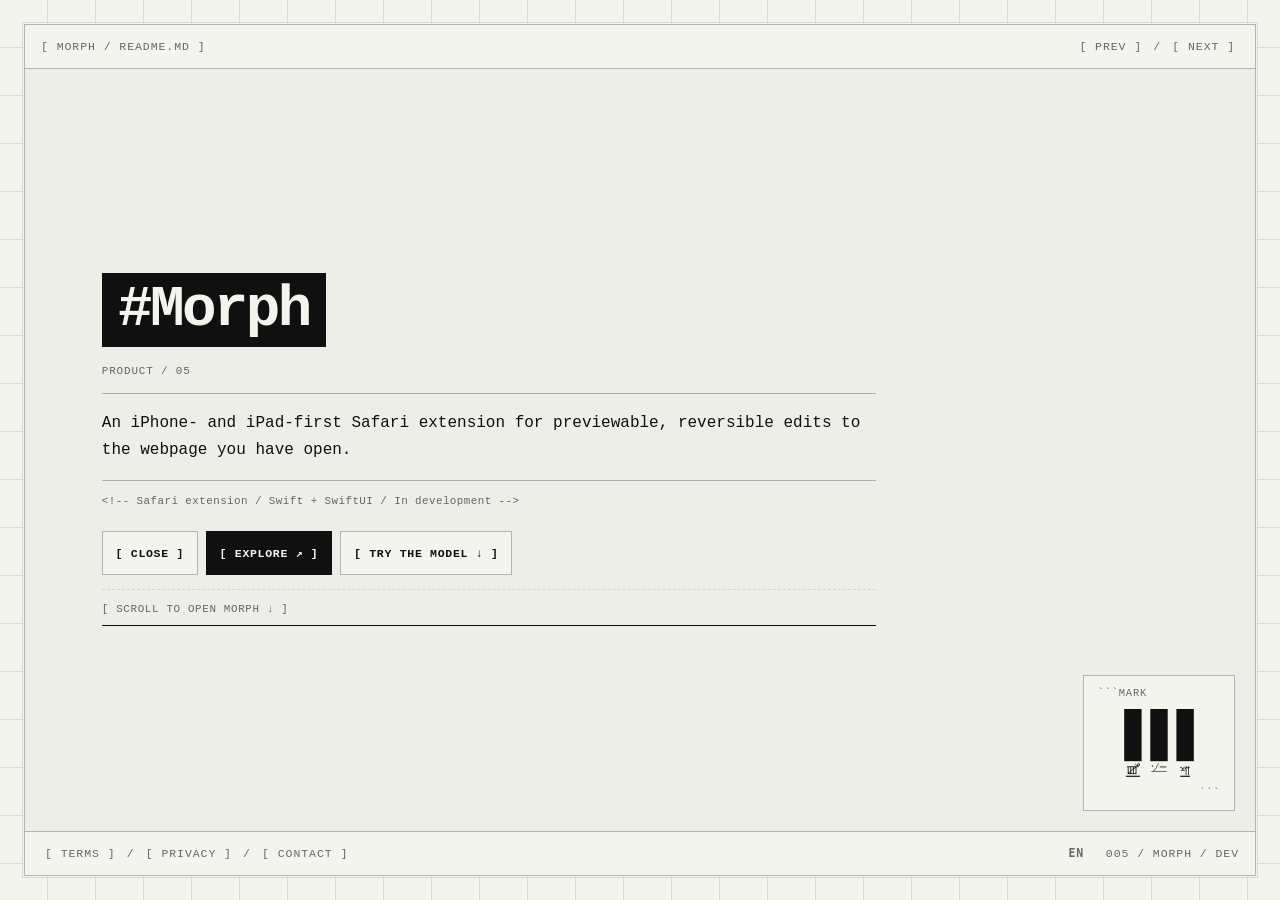
==== commit 58ed04d7: "Add reversible proof press model" ====
--- a/index.html
+++ b/index.html
@@ -61,6 +61,8 @@
     <link rel="stylesheet" href="/assets/styles/product-continuation.css?v=20260821-seamless-handoff-v2">
     <script src="/assets/scripts/site-motion.js?v=20260818-dynamic-grid" defer></script>
     <script src="/assets/scripts/brand-language-intro.js?v=20260831-india-japan-25" defer></script>
+    <link rel="stylesheet" href="/assets/styles/product-model.css?v=24328f03e651">
+    <script src="/assets/scripts/product-model.js?v=1de1a062e71f" defer></script>
   </head>
   <body data-page-family="directory" data-page="morph">
     <a class="skip-link" href="#product-detail">Skip to Morph details</a>
@@ -105,6 +107,7 @@
                 <div class="product-cell__actions">
                   <a href="https://kaizosha.org/" aria-label="Close Morph and return to the Kaizōsha product directory">[ CLOSE ]</a>
                   <a class="product-cell__explore" href="#about" aria-label="Explore Morph details">[ EXPLORE ↗ ]</a>
+                  <a href="#morph-model" data-model-link>[ TRY THE MODEL ↓ ]</a>
                 </div>
                 <a class="product-cell__scroll-cue product-cue" href="#about" data-product-cue>[ SCROLL TO OPEN Morph ↓ ]</a>
               </div>
@@ -123,6 +126,18 @@
                   <li>Inspect the draft and refine it when needed.</li>
                   <li>Apply the local edit or cancel it; undo remains available.</li>
                 </ol>
+              <!-- anatomy:model:start -->
+              <figure class="product-model iso" id="morph-model" data-working-model="morph" data-no-translate aria-labelledby="morph-model-title">
+                <div class="model-heading"><span>FIG 04</span><h3 id="morph-model-title">Reversible proof press</h3></div>
+                <div class="model-plate">
+                  <svg class="iso-svg" viewBox="0 0 640 400" role="img" aria-labelledby="morph-machine-title"><title id="morph-machine-title">A reversible four-post proof press with a fixed original master plate, a pull-out preview draft, a descending press, and a separate proof viewing tray.</title><path class="iso-halo" d="M139 218.7L139.3 217.7L139.9 216.7L140.9 215.8L142.2 215L274.2 149.8L275.8 149.2L277.5 148.7L279.4 148.4L281.4 148.4L283.3 148.5L285.2 148.9L286.8 149.4L288.3 150.1L498.3 269.4L499.5 270.2L500.4 271.2L500.9 272.2L501 273.2L501 284.5L500.7 285.5L500.1 286.5L499.1 287.4L497.8 288.1L365.8 353.4L364.2 354L362.5 354.5L360.6 354.7L358.6 354.8L356.7 354.7L354.8 354.3L353.2 353.8L351.7 353.1L141.7 233.8L140.5 233L139.6 232L139.1 231L139 230Z"/><g class="iso-solid"><path class="iso-fill" d="M272.4 174.4L272.6 173.6L273.1 172.9L273.9 172.2L274.9 171.6L276.1 171.1L277.5 170.7L279 170.5L280.5 170.5L282 170.6L283.4 170.8L284.7 171.2L285.9 171.8L286.8 172.4L287.5 173.1L287.8 173.9L287.9 174.7L287.9 177.5L287.7 178.3L287.3 179.1L286.5 179.8L285.5 180.4L284.3 180.9L282.9 181.2L281.4 181.4L279.9 181.5L278.4 181.4L277 181.1L275.7 180.7L274.5 180.2L273.6 179.5L272.9 178.8L272.5 178L272.4 177.2Z"/><path class="iso-shade" data-shade="0" d="M285.5 180.4L284.3 180.9L284.3 178.1L285.5 177.6ZM287.9 177.5L287.7 178.3L287.7 175.5L287.9 174.7ZM287.7 178.3L287.3 179.1L287.3 176.3L287.7 175.5ZM287.3 179.1L286.5 179.8L286.5 177L287.3 176.3ZM286.5 179.8L285.5 180.4L285.5 177.6L286.5 177Z"/><path class="iso-shade" data-shade="1" d="M284.3 180.9L282.9 181.2L282.9 178.4L284.3 178.1ZM282.9 181.2L281.4 181.4L281.4 178.6L282.9 178.4ZM281.4 181.4L279.9 181.5L279.9 178.7L281.4 178.6Z"/><path class="iso-shade" data-shade="2" d="M279.9 181.5L278.4 181.4L278.4 178.6L279.9 178.7ZM278.4 181.4L277 181.1L277 178.3L278.4 178.6Z"/><path class="iso-shade" data-shade="3" d="M277 181.1L275.7 180.7L275.7 177.9L277 178.3ZM275.7 180.7L274.5 180.2L274.5 177.4L275.7 177.9ZM274.5 180.2L273.6 179.5L273.6 176.7L274.5 177.4ZM273.6 179.5L272.9 178.8L272.9 176L273.6 176.7ZM272.9 178.8L272.5 178L272.5 175.2L272.9 176ZM272.5 178L272.4 177.2L272.4 174.4L272.5 175.2Z"/><path class="iso-top" d="M285.5 177.6L284.3 178.1L282.9 178.4L281.4 178.6L279.9 178.7L278.4 178.6L277 178.3L275.7 177.9L274.5 177.4L273.6 176.7L272.9 176L272.5 175.2L272.4 174.4L272.6 173.6L273.1 172.9L273.9 172.2L274.9 171.6L276.1 171.1L277.5 170.7L279 170.5L280.5 170.5L282 170.6L283.4 170.8L284.7 171.2L285.9 171.8L286.8 172.4L287.5 173.1L287.8 173.9L287.9 174.7L287.7 175.5L287.3 176.3L286.5 177Z"/><path class="iso-line iso-crease" data-tone="faint" d="M287.9 174.7L287.7 175.5L287.3 176.3L286.5 177L285.5 177.6L284.3 178.1L282.9 178.4L281.4 178.6L279.9 178.7L278.4 178.6L277 178.3L275.7 177.9L274.5 177.4L273.6 176.7L272.9 176L272.5 175.2L272.4 174.4"/><path class="iso-line iso-bevel" data-tone="faint" d="M287.9 174.7L287.1 175.4L286.6 176.1L286 176.8L285 177.3L283.9 177.8L282.7 178.1L281.3 178.3L279.9 178.3L278.6 178.2L277.3 178L276.1 177.6L275 177.1L274.2 176.5L273.6 175.9L273.2 175.2L272.4 174.4"/><path class="iso-line iso-edge" data-tone="lo" d="M272.4 174.4L272.6 173.6L273.1 172.9L273.9 172.2L274.9 171.6L276.1 171.1L277.5 170.7L279 170.5L280.5 170.5L282 170.6L283.4 170.8L284.7 171.2L285.9 171.8L286.8 172.4L287.5 173.1L287.8 173.9L287.9 174.7M287.9 177.5L287.7 178.3L287.3 179.1L286.5 179.8L285.5 180.4L284.3 180.9L282.9 181.2L281.4 181.4L279.9 181.5L278.4 181.4L277 181.1L275.7 180.7L274.5 180.2L273.6 179.5L272.9 178.8L272.5 178L272.4 177.2M272.4 174.4L272.4 177.2M287.9 174.7L287.9 177.5"/></g><g class="iso-solid"><path class="iso-fill" d="M274.1 171.6L274.3 171L274.7 170.4L275.3 169.9L276 169.4L277 169L278.1 168.7L279.2 168.6L280.4 168.5L281.6 168.6L282.7 168.8L283.8 169.1L284.7 169.5L285.4 170L285.9 170.6L286.2 171.2L286.3 171.9L286.3 174.7L286.1 175.3L285.7 175.9L285.1 176.4L284.4 176.9L283.4 177.3L282.3 177.6L281.2 177.7L280 177.8L278.8 177.7L277.7 177.5L276.6 177.2L275.7 176.8L275 176.3L274.5 175.7L274.2 175.1L274.1 174.4Z"/><path class="iso-shade" data-shade="0" d="M284.4 176.9L283.4 177.3L283.4 174.5L284.4 174.1ZM286.3 174.7L286.1 175.3L286.1 172.5L286.3 171.9ZM286.1 175.3L285.7 175.9L285.7 173.1L286.1 172.5ZM285.7 175.9L285.1 176.4L285.1 173.6L285.7 173.1ZM285.1 176.4L284.4 176.9L284.4 174.1L285.1 173.6Z"/><path class="iso-shade" data-shade="1" d="M283.4 177.3L282.3 177.6L282.3 174.8L283.4 174.5ZM282.3 177.6L281.2 177.7L281.2 174.9L282.3 174.8ZM281.2 177.7L280 177.8L280 175L281.2 174.9Z"/><path class="iso-shade" data-shade="2" d="M280 177.8L278.8 177.7L278.8 174.9L280 175ZM278.8 177.7L277.7 177.5L277.7 174.7L278.8 174.9Z"/><path class="iso-shade" data-shade="3" d="M277.7 177.5L276.6 177.2L276.6 174.4L277.7 174.7ZM276.6 177.2L275.7 176.8L275.7 173.9L276.6 174.4ZM275.7 176.8L275 176.3L275 173.4L275.7 173.9ZM275 176.3L274.5 175.7L274.5 172.9L275 173.4ZM274.5 175.7L274.2 175.1L274.2 172.3L274.5 172.9ZM274.2 175.1L274.1 174.4L274.1 171.6L274.2 172.3Z"/><path class="iso-top" d="M284.4 174.1L283.4 174.5L282.3 174.8L281.2 174.9L280 175L278.8 174.9L277.7 174.7L276.6 174.4L275.7 173.9L275 173.4L274.5 172.9L274.2 172.3L274.1 171.6L274.3 171L274.7 170.4L275.3 169.9L276 169.4L277 169L278.1 168.7L279.2 168.6L280.4 168.5L281.6 168.6L282.7 168.8L283.8 169.1L284.7 169.5L285.4 170L285.9 170.6L286.2 171.2L286.3 171.9L286.1 172.5L285.7 173.1L285.1 173.6Z"/><path class="iso-line iso-crease" data-tone="faint" d="M286.3 171.9L286.1 172.5L285.7 173.1L285.1 173.6L284.4 174.1L283.4 174.5L282.3 174.8L281.2 174.9L280 175L278.8 174.9L277.7 174.7L276.6 174.4L275.7 173.9L275 173.4L274.5 172.9L274.2 172.3L274.1 171.6"/><path class="iso-line iso-bevel" data-tone="faint" d="M286.3 171.9L285.5 172.4L285.1 172.9L284.6 173.4L283.9 173.8L283.1 174.2L282.1 174.4L281.1 174.6L280 174.6L279 174.5L277.9 174.4L277 174.1L276.2 173.7L275.6 173.3L275.1 172.7L274.8 172.2L274.1 171.6"/><path class="iso-line iso-edge" data-tone="lo" d="M274.1 171.6L274.3 171L274.7 170.4L275.3 169.9L276 169.4L277 169L278.1 168.7L279.2 168.6L280.4 168.5L281.6 168.6L282.7 168.8L283.8 169.1L284.7 169.5L285.4 170L285.9 170.6L286.2 171.2L286.3 171.9M286.3 174.7L286.1 175.3L285.7 175.9L285.1 176.4L284.4 176.9L283.4 177.3L282.3 177.6L281.2 177.7L280 177.8L278.8 177.7L277.7 177.5L276.6 177.2L275.7 176.8L275 176.3L274.5 175.7L274.2 175.1L274.1 174.4M274.1 171.6L274.1 174.4M286.3 171.9L286.3 174.7"/></g><g class="iso-solid"><path class="iso-fill" d="M164.7 227.7L164.9 226.9L165.4 226.1L166.2 225.4L167.2 224.8L168.4 224.3L169.7 224L171.2 223.7L172.7 223.7L174.2 223.8L175.7 224.1L177 224.5L178.1 225L179 225.6L179.7 226.4L180.1 227.1L180.2 227.9L180.2 230.8L180 231.6L179.5 232.3L178.7 233L177.7 233.6L176.5 234.1L175.2 234.5L173.7 234.7L172.2 234.7L170.7 234.6L169.2 234.4L167.9 234L166.8 233.4L165.9 232.8L165.2 232.1L164.8 231.3L164.7 230.5Z"/><path class="iso-shade" data-shade="0" d="M177.7 233.6L176.5 234.1L176.5 231.3L177.7 230.8ZM180.2 230.8L180 231.6L180 228.7L180.2 227.9ZM180 231.6L179.5 232.3L179.5 229.5L180 228.7ZM179.5 232.3L178.7 233L178.7 230.2L179.5 229.5ZM178.7 233L177.7 233.6L177.7 230.8L178.7 230.2Z"/><path class="iso-shade" data-shade="1" d="M176.5 234.1L175.2 234.5L175.2 231.7L176.5 231.3ZM175.2 234.5L173.7 234.7L173.7 231.9L175.2 231.7ZM173.7 234.7L172.2 234.7L172.2 231.9L173.7 231.9Z"/><path class="iso-shade" data-shade="2" d="M172.2 234.7L170.7 234.6L170.7 231.8L172.2 231.9ZM170.7 234.6L169.2 234.4L169.2 231.5L170.7 231.8Z"/><path class="iso-shade" data-shade="3" d="M169.2 234.4L167.9 234L167.9 231.1L169.2 231.5ZM167.9 234L166.8 233.4L166.8 230.6L167.9 231.1ZM166.8 233.4L165.9 232.8L165.9 230L166.8 230.6ZM165.9 232.8L165.2 232.1L165.2 229.2L165.9 230ZM165.2 232.1L164.8 231.3L164.8 228.5L165.2 229.2ZM164.8 231.3L164.7 230.5L164.7 227.7L164.8 228.5Z"/><path class="iso-top" d="M177.7 230.8L176.5 231.3L175.2 231.7L173.7 231.9L172.2 231.9L170.7 231.8L169.2 231.5L167.9 231.1L166.8 230.6L165.9 230L165.2 229.2L164.8 228.5L164.7 227.7L164.9 226.9L165.4 226.1L166.2 225.4L167.2 224.8L168.4 224.3L169.7 224L171.2 223.7L172.7 223.7L174.2 223.8L175.7 224.1L177 224.5L178.1 225L179 225.6L179.7 226.4L180.1 227.1L180.2 227.9L180 228.7L179.5 229.5L178.7 230.2Z"/><path class="iso-line iso-crease" data-tone="faint" d="M180.2 227.9L180 228.7L179.5 229.5L178.7 230.2L177.7 230.8L176.5 231.3L175.2 231.7L173.7 231.9L172.2 231.9L170.7 231.8L169.2 231.5L167.9 231.1L166.8 230.6L165.9 230L165.2 229.2L164.8 228.5L164.7 227.7"/><path class="iso-line iso-bevel" data-tone="faint" d="M180.2 227.9L179.3 228.7L178.9 229.4L178.2 230L177.3 230.6L176.2 231L174.9 231.3L173.6 231.5L172.2 231.6L170.8 231.5L169.5 231.2L168.3 230.9L167.3 230.4L166.4 229.8L165.8 229.1L165.5 228.4L164.7 227.7"/><path class="iso-line iso-edge" data-tone="lo" d="M164.7 227.7L164.9 226.9L165.4 226.1L166.2 225.4L167.2 224.8L168.4 224.3L169.7 224L171.2 223.7L172.7 223.7L174.2 223.8L175.7 224.1L177 224.5L178.1 225L179 225.6L179.7 226.4L180.1 227.1L180.2 227.9M180.2 230.8L180 231.6L179.5 232.3L178.7 233L177.7 233.6L176.5 234.1L175.2 234.5L173.7 234.7L172.2 234.7L170.7 234.6L169.2 234.4L167.9 234L166.8 233.4L165.9 232.8L165.2 232.1L164.8 231.3L164.7 230.5M164.7 227.7L164.7 230.5M180.2 227.9L180.2 230.8"/></g><g class="iso-solid"><path class="iso-fill" d="M166.4 224.9L166.5 224.2L166.9 223.6L167.5 223.1L168.3 222.6L169.2 222.2L170.3 222L171.5 221.8L172.7 221.8L173.8 221.8L175 222L176 222.4L176.9 222.8L177.6 223.3L178.2 223.9L178.5 224.5L178.5 225.1L178.5 227.9L178.4 228.5L178 229.1L177.4 229.7L176.6 230.2L175.7 230.5L174.6 230.8L173.4 231L172.2 231L171.1 230.9L169.9 230.7L168.9 230.4L168 230L167.3 229.5L166.7 228.9L166.4 228.3L166.4 227.7Z"/><path class="iso-shade" data-shade="0" d="M176.6 230.2L175.7 230.5L175.7 227.7L176.6 227.3ZM178.5 227.9L178.4 228.5L178.4 225.7L178.5 225.1ZM178.4 228.5L178 229.1L178 226.3L178.4 225.7ZM178 229.1L177.4 229.7L177.4 226.9L178 226.3ZM177.4 229.7L176.6 230.2L176.6 227.3L177.4 226.9Z"/><path class="iso-shade" data-shade="1" d="M175.7 230.5L174.6 230.8L174.6 228L175.7 227.7ZM174.6 230.8L173.4 231L173.4 228.2L174.6 228ZM173.4 231L172.2 231L172.2 228.2L173.4 228.2Z"/><path class="iso-shade" data-shade="2" d="M172.2 231L171.1 230.9L171.1 228.1L172.2 228.2ZM171.1 230.9L169.9 230.7L169.9 227.9L171.1 228.1Z"/><path class="iso-shade" data-shade="3" d="M169.9 230.7L168.9 230.4L168.9 227.6L169.9 227.9ZM168.9 230.4L168 230L168 227.2L168.9 227.6ZM168 230L167.3 229.5L167.3 226.7L168 227.2ZM167.3 229.5L166.7 228.9L166.7 226.1L167.3 226.7ZM166.7 228.9L166.4 228.3L166.4 225.5L166.7 226.1ZM166.4 228.3L166.4 227.7L166.4 224.9L166.4 225.5Z"/><path class="iso-top" d="M176.6 227.3L175.7 227.7L174.6 228L173.4 228.2L172.2 228.2L171.1 228.1L169.9 227.9L168.9 227.6L168 227.2L167.3 226.7L166.7 226.1L166.4 225.5L166.4 224.9L166.5 224.2L166.9 223.6L167.5 223.1L168.3 222.6L169.2 222.2L170.3 222L171.5 221.8L172.7 221.8L173.8 221.8L175 222L176 222.4L176.9 222.8L177.6 223.3L178.2 223.9L178.5 224.5L178.5 225.1L178.4 225.7L178 226.3L177.4 226.9Z"/><path class="iso-line iso-crease" data-tone="faint" d="M178.5 225.1L178.4 225.7L178 226.3L177.4 226.9L176.6 227.3L175.7 227.7L174.6 228L173.4 228.2L172.2 228.2L171.1 228.1L169.9 227.9L168.9 227.6L168 227.2L167.3 226.7L166.7 226.1L166.4 225.5L166.4 224.9"/><path class="iso-line iso-bevel" data-tone="faint" d="M178.5 225.1L177.7 225.6L177.4 226.2L176.9 226.7L176.2 227.1L175.3 227.4L174.3 227.7L173.3 227.8L172.3 227.9L171.2 227.8L170.2 227.6L169.3 227.3L168.5 226.9L167.8 226.5L167.4 226L167.1 225.4L166.4 224.9"/><path class="iso-line iso-edge" data-tone="lo" d="M166.4 224.9L166.5 224.2L166.9 223.6L167.5 223.1L168.3 222.6L169.2 222.2L170.3 222L171.5 221.8L172.7 221.8L173.8 221.8L175 222L176 222.4L176.9 222.8L177.6 223.3L178.2 223.9L178.5 224.5L178.5 225.1M178.5 227.9L178.4 228.5L178 229.1L177.4 229.7L176.6 230.2L175.7 230.5L174.6 230.8L173.4 231L172.2 231L171.1 230.9L169.9 230.7L168.9 230.4L168 230L167.3 229.5L166.7 228.9L166.4 228.3L166.4 227.7M166.4 224.9L166.4 227.7M178.5 225.1L178.5 227.9"/></g><g class="iso-solid"><path class="iso-fill" d="M459.8 280.9L460 280.1L460.5 279.3L461.3 278.6L462.3 278L463.5 277.5L464.8 277.2L466.3 277L467.8 276.9L469.3 277L470.8 277.3L472.1 277.7L473.2 278.2L474.1 278.9L474.8 279.6L475.2 280.4L475.3 281.2L475.3 284L475.1 284.8L474.6 285.5L473.8 286.2L472.8 286.8L471.6 287.3L470.3 287.7L468.8 287.9L467.3 288L465.8 287.8L464.3 287.6L463 287.2L461.9 286.6L461 286L460.3 285.3L459.9 284.5L459.8 283.7Z"/><path class="iso-shade" data-shade="0" d="M472.8 286.8L471.6 287.3L471.6 284.5L472.8 284ZM475.3 284L475.1 284.8L475.1 282L475.3 281.2ZM475.1 284.8L474.6 285.5L474.6 282.7L475.1 282ZM474.6 285.5L473.8 286.2L473.8 283.4L474.6 282.7ZM473.8 286.2L472.8 286.8L472.8 284L473.8 283.4Z"/><path class="iso-shade" data-shade="1" d="M471.6 287.3L470.3 287.7L470.3 284.9L471.6 284.5ZM470.3 287.7L468.8 287.9L468.8 285.1L470.3 284.9ZM468.8 287.9L467.3 288L467.3 285.1L468.8 285.1Z"/><path class="iso-shade" data-shade="2" d="M467.3 288L465.8 287.8L465.8 285L467.3 285.1ZM465.8 287.8L464.3 287.6L464.3 284.8L465.8 285Z"/><path class="iso-shade" data-shade="3" d="M464.3 287.6L463 287.2L463 284.4L464.3 284.8ZM463 287.2L461.9 286.6L461.9 283.8L463 284.4ZM461.9 286.6L461 286L461 283.2L461.9 283.8ZM461 286L460.3 285.3L460.3 282.5L461 283.2ZM460.3 285.3L459.9 284.5L459.9 281.7L460.3 282.5ZM459.9 284.5L459.8 283.7L459.8 280.9L459.9 281.7Z"/><path class="iso-top" d="M472.8 284L471.6 284.5L470.3 284.9L468.8 285.1L467.3 285.1L465.8 285L464.3 284.8L463 284.4L461.9 283.8L461 283.2L460.3 282.5L459.9 281.7L459.8 280.9L460 280.1L460.5 279.3L461.3 278.6L462.3 278L463.5 277.5L464.8 277.2L466.3 277L467.8 276.9L469.3 277L470.8 277.3L472.1 277.7L473.2 278.2L474.1 278.9L474.8 279.6L475.2 280.4L475.3 281.2L475.1 282L474.6 282.7L473.8 283.4Z"/><path class="iso-line iso-crease" data-tone="faint" d="M475.3 281.2L475.1 282L474.6 282.7L473.8 283.4L472.8 284L471.6 284.5L470.3 284.9L468.8 285.1L467.3 285.1L465.8 285L464.3 284.8L463 284.4L461.9 283.8L461 283.2L460.3 282.5L459.9 281.7L459.8 280.9"/><path class="iso-line iso-bevel" data-tone="faint" d="M475.3 281.2L474.5 281.9L474 282.6L473.3 283.2L472.4 283.8L471.3 284.2L470 284.5L468.7 284.7L467.3 284.8L465.9 284.7L464.6 284.4L463.4 284.1L462.4 283.6L461.5 283L460.9 282.3L460.6 281.6L459.8 280.9"/><path class="iso-line iso-edge" data-tone="lo" d="M459.8 280.9L460 280.1L460.5 279.3L461.3 278.6L462.3 278L463.5 277.5L464.8 277.2L466.3 277L467.8 276.9L469.3 277L470.8 277.3L472.1 277.7L473.2 278.2L474.1 278.9L474.8 279.6L475.2 280.4L475.3 281.2M475.3 284L475.1 284.8L474.6 285.5L473.8 286.2L472.8 286.8L471.6 287.3L470.3 287.7L468.8 287.9L467.3 288L465.8 287.8L464.3 287.6L463 287.2L461.9 286.6L461 286L460.3 285.3L459.9 284.5L459.8 283.7M459.8 280.9L459.8 283.7M475.3 281.2L475.3 284"/></g><g class="iso-solid"><path class="iso-fill" d="M461.5 278.1L461.6 277.5L462 276.9L462.6 276.3L463.4 275.8L464.3 275.5L465.4 275.2L466.6 275L467.8 275L468.9 275.1L470.1 275.3L471.1 275.6L472 276L472.7 276.5L473.3 277.1L473.6 277.7L473.6 278.3L473.6 281.1L473.5 281.8L473.1 282.4L472.5 282.9L471.7 283.4L470.8 283.8L469.7 284.1L468.5 284.2L467.3 284.3L466.2 284.2L465 284L464 283.6L463.1 283.2L462.4 282.7L461.8 282.2L461.5 281.5L461.5 280.9Z"/><path class="iso-shade" data-shade="0" d="M471.7 283.4L470.8 283.8L470.8 281L471.7 280.6ZM473.6 281.1L473.5 281.8L473.5 278.9L473.6 278.3ZM473.5 281.8L473.1 282.4L473.1 279.5L473.5 278.9ZM473.1 282.4L472.5 282.9L472.5 280.1L473.1 279.5ZM472.5 282.9L471.7 283.4L471.7 280.6L472.5 280.1Z"/><path class="iso-shade" data-shade="1" d="M470.8 283.8L469.7 284.1L469.7 281.2L470.8 281ZM469.7 284.1L468.5 284.2L468.5 281.4L469.7 281.2ZM468.5 284.2L467.3 284.3L467.3 281.4L468.5 281.4Z"/><path class="iso-shade" data-shade="2" d="M467.3 284.3L466.2 284.2L466.2 281.4L467.3 281.4ZM466.2 284.2L465 284L465 281.1L466.2 281.4Z"/><path class="iso-shade" data-shade="3" d="M465 284L464 283.6L464 280.8L465 281.1ZM464 283.6L463.1 283.2L463.1 280.4L464 280.8ZM463.1 283.2L462.4 282.7L462.4 279.9L463.1 280.4ZM462.4 282.7L461.8 282.2L461.8 279.3L462.4 279.9ZM461.8 282.2L461.5 281.5L461.5 278.7L461.8 279.3ZM461.5 281.5L461.5 280.9L461.5 278.1L461.5 278.7Z"/><path class="iso-top" d="M471.7 280.6L470.8 281L469.7 281.2L468.5 281.4L467.3 281.4L466.2 281.4L465 281.1L464 280.8L463.1 280.4L462.4 279.9L461.8 279.3L461.5 278.7L461.5 278.1L461.6 277.5L462 276.9L462.6 276.3L463.4 275.8L464.3 275.5L465.4 275.2L466.6 275L467.8 275L468.9 275.1L470.1 275.3L471.1 275.6L472 276L472.7 276.5L473.3 277.1L473.6 277.7L473.6 278.3L473.5 278.9L473.1 279.5L472.5 280.1Z"/><path class="iso-line iso-crease" data-tone="faint" d="M473.6 278.3L473.5 278.9L473.1 279.5L472.5 280.1L471.7 280.6L470.8 281L469.7 281.2L468.5 281.4L467.3 281.4L466.2 281.4L465 281.1L464 280.8L463.1 280.4L462.4 279.9L461.8 279.3L461.5 278.7L461.5 278.1"/><path class="iso-line iso-bevel" data-tone="faint" d="M473.6 278.3L472.8 278.9L472.5 279.4L472 279.9L471.3 280.3L470.4 280.7L469.5 280.9L468.4 281L467.4 281.1L466.3 281L465.3 280.8L464.4 280.5L463.6 280.2L462.9 279.7L462.5 279.2L462.2 278.7L461.5 278.1"/><path class="iso-line iso-edge" data-tone="lo" d="M461.5 278.1L461.6 277.5L462 276.9L462.6 276.3L463.4 275.8L464.3 275.5L465.4 275.2L466.6 275L467.8 275L468.9 275.1L470.1 275.3L471.1 275.6L472 276L472.7 276.5L473.3 277.1L473.6 277.7L473.6 278.3M473.6 281.1L473.5 281.8L473.1 282.4L472.5 282.9L471.7 283.4L470.8 283.8L469.7 284.1L468.5 284.2L467.3 284.3L466.2 284.2L465 284L464 283.6L463.1 283.2L462.4 282.7L461.8 282.2L461.5 281.5L461.5 280.9M461.5 278.1L461.5 280.9M473.6 278.3L473.6 281.1"/></g><g class="iso-solid"><path class="iso-fill" d="M352.1 334.1L352.3 333.3L352.7 332.6L353.5 331.9L354.5 331.3L355.7 330.8L357.1 330.4L358.6 330.2L360.1 330.2L361.6 330.3L363 330.5L364.3 330.9L365.5 331.5L366.4 332.1L367.1 332.8L367.5 333.6L367.6 334.4L367.6 337.2L367.4 338L366.9 338.8L366.1 339.5L365.1 340.1L363.9 340.6L362.5 340.9L361 341.1L359.5 341.2L358 341.1L356.6 340.8L355.3 340.4L354.1 339.9L353.2 339.3L352.5 338.5L352.2 337.7L352.1 336.9Z"/><path class="iso-shade" data-shade="0" d="M365.1 340.1L363.9 340.6L363.9 337.8L365.1 337.3ZM367.6 337.2L367.4 338L367.4 335.2L367.6 334.4ZM367.4 338L366.9 338.8L366.9 336L367.4 335.2ZM366.9 338.8L366.1 339.5L366.1 336.7L366.9 336ZM366.1 339.5L365.1 340.1L365.1 337.3L366.1 336.7Z"/><path class="iso-shade" data-shade="1" d="M363.9 340.6L362.5 340.9L362.5 338.1L363.9 337.8ZM362.5 340.9L361 341.1L361 338.3L362.5 338.1ZM361 341.1L359.5 341.2L359.5 338.4L361 338.3Z"/><path class="iso-shade" data-shade="2" d="M359.5 341.2L358 341.1L358 338.3L359.5 338.4ZM358 341.1L356.6 340.8L356.6 338L358 338.3Z"/><path class="iso-shade" data-shade="3" d="M356.6 340.8L355.3 340.4L355.3 337.6L356.6 338ZM355.3 340.4L354.1 339.9L354.1 337.1L355.3 337.6ZM354.1 339.9L353.2 339.3L353.2 336.4L354.1 337.1ZM353.2 339.3L352.5 338.5L352.5 335.7L353.2 336.4ZM352.5 338.5L352.2 337.7L352.2 334.9L352.5 335.7ZM352.2 337.7L352.1 336.9L352.1 334.1L352.2 334.9Z"/><path class="iso-top" d="M365.1 337.3L363.9 337.8L362.5 338.1L361 338.3L359.5 338.4L358 338.3L356.6 338L355.3 337.6L354.1 337.1L353.2 336.4L352.5 335.7L352.2 334.9L352.1 334.1L352.3 333.3L352.7 332.6L353.5 331.9L354.5 331.3L355.7 330.8L357.1 330.4L358.6 330.2L360.1 330.2L361.6 330.3L363 330.5L364.3 330.9L365.5 331.5L366.4 332.1L367.1 332.8L367.5 333.6L367.6 334.4L367.4 335.2L366.9 336L366.1 336.7Z"/><path class="iso-line iso-crease" data-tone="faint" d="M367.6 334.4L367.4 335.2L366.9 336L366.1 336.7L365.1 337.3L363.9 337.8L362.5 338.1L361 338.3L359.5 338.4L358 338.3L356.6 338L355.3 337.6L354.1 337.1L353.2 336.4L352.5 335.7L352.2 334.9L352.1 334.1"/><path class="iso-line iso-bevel" data-tone="faint" d="M367.6 334.4L366.7 335.1L366.3 335.8L365.6 336.5L364.6 337L363.5 337.5L362.3 337.8L360.9 338L359.6 338L358.2 337.9L356.9 337.7L355.7 337.3L354.6 336.8L353.8 336.2L353.2 335.6L352.8 334.9L352.1 334.1"/><path class="iso-line iso-edge" data-tone="lo" d="M352.1 334.1L352.3 333.3L352.7 332.6L353.5 331.9L354.5 331.3L355.7 330.8L357.1 330.4L358.6 330.2L360.1 330.2L361.6 330.3L363 330.5L364.3 330.9L365.5 331.5L366.4 332.1L367.1 332.8L367.5 333.6L367.6 334.4M367.6 337.2L367.4 338L366.9 338.8L366.1 339.5L365.1 340.1L363.9 340.6L362.5 340.9L361 341.1L359.5 341.2L358 341.1L356.6 340.8L355.3 340.4L354.1 339.9L353.2 339.3L352.5 338.5L352.2 337.7L352.1 336.9M352.1 334.1L352.1 336.9M367.6 334.4L367.6 337.2"/></g><g class="iso-solid"><path class="iso-fill" d="M353.7 331.3L353.9 330.7L354.3 330.1L354.9 329.6L355.6 329.1L356.6 328.7L357.7 328.4L358.8 328.3L360 328.2L361.2 328.3L362.3 328.5L363.4 328.8L364.3 329.3L365 329.8L365.5 330.3L365.8 330.9L365.9 331.6L365.9 334.4L365.7 335L365.3 335.6L364.7 336.2L364 336.6L363 337L361.9 337.3L360.8 337.5L359.6 337.5L358.4 337.4L357.3 337.2L356.2 336.9L355.3 336.5L354.6 336L354.1 335.4L353.8 334.8L353.7 334.2Z"/><path class="iso-shade" data-shade="0" d="M364 336.6L363 337L363 334.2L364 333.8ZM365.9 334.4L365.7 335L365.7 332.2L365.9 331.6ZM365.7 335L365.3 335.6L365.3 332.8L365.7 332.2ZM365.3 335.6L364.7 336.2L364.7 333.3L365.3 332.8ZM364.7 336.2L364 336.6L364 333.8L364.7 333.3Z"/><path class="iso-shade" data-shade="1" d="M363 337L361.9 337.3L361.9 334.5L363 334.2ZM361.9 337.3L360.8 337.5L360.8 334.6L361.9 334.5ZM360.8 337.5L359.6 337.5L359.6 334.7L360.8 334.6Z"/><path class="iso-shade" data-shade="2" d="M359.6 337.5L358.4 337.4L358.4 334.6L359.6 334.7ZM358.4 337.4L357.3 337.2L357.3 334.4L358.4 334.6Z"/><path class="iso-shade" data-shade="3" d="M357.3 337.2L356.2 336.9L356.2 334.1L357.3 334.4ZM356.2 336.9L355.3 336.5L355.3 333.7L356.2 334.1ZM355.3 336.5L354.6 336L354.6 333.2L355.3 333.7ZM354.6 336L354.1 335.4L354.1 332.6L354.6 333.2ZM354.1 335.4L353.8 334.8L353.8 332L354.1 332.6ZM353.8 334.8L353.7 334.2L353.7 331.3L353.8 332Z"/><path class="iso-top" d="M364 333.8L363 334.2L361.9 334.5L360.8 334.6L359.6 334.7L358.4 334.6L357.3 334.4L356.2 334.1L355.3 333.7L354.6 333.2L354.1 332.6L353.8 332L353.7 331.3L353.9 330.7L354.3 330.1L354.9 329.6L355.6 329.1L356.6 328.7L357.7 328.4L358.8 328.3L360 328.2L361.2 328.3L362.3 328.5L363.4 328.8L364.3 329.3L365 329.8L365.5 330.3L365.8 330.9L365.9 331.6L365.7 332.2L365.3 332.8L364.7 333.3Z"/><path class="iso-line iso-crease" data-tone="faint" d="M365.9 331.6L365.7 332.2L365.3 332.8L364.7 333.3L364 333.8L363 334.2L361.9 334.5L360.8 334.6L359.6 334.7L358.4 334.6L357.3 334.4L356.2 334.1L355.3 333.7L354.6 333.2L354.1 332.6L353.8 332L353.7 331.3"/><path class="iso-line iso-bevel" data-tone="faint" d="M365.9 331.6L365.1 332.1L364.7 332.6L364.2 333.1L363.5 333.6L362.7 333.9L361.7 334.1L360.7 334.3L359.6 334.3L358.6 334.3L357.6 334.1L356.6 333.8L355.8 333.4L355.2 333L354.7 332.5L354.4 331.9L353.7 331.3"/><path class="iso-line iso-edge" data-tone="lo" d="M353.7 331.3L353.9 330.7L354.3 330.1L354.9 329.6L355.6 329.1L356.6 328.7L357.7 328.4L358.8 328.3L360 328.2L361.2 328.3L362.3 328.5L363.4 328.8L364.3 329.3L365 329.8L365.5 330.3L365.8 330.9L365.9 331.6M365.9 334.4L365.7 335L365.3 335.6L364.7 336.2L364 336.6L363 337L361.9 337.3L360.8 337.5L359.6 337.5L358.4 337.4L357.3 337.2L356.2 336.9L355.3 336.5L354.6 336L354.1 335.4L353.8 334.8L353.7 334.2M353.7 331.3L353.7 334.2M365.9 331.6L365.9 334.4"/></g><g class="iso-solid"><path class="iso-fill" d="M139.1 214.9L139.2 213.2L140.2 211.7L142.2 210.4L274.2 145.1L276.8 144.2L279.8 143.7L282.9 143.8L285.8 144.3L288.3 145.4L498.3 264.7L500.1 266.1L500.9 267.7L500.9 278L500.8 279.7L499.8 281.2L497.8 282.5L365.8 347.8L363.2 348.7L360.2 349.1L357.1 349.1L354.2 348.5L351.7 347.5L141.7 228.2L139.9 226.8L139.1 225.2Z"/><path class="iso-shade" data-shade="0" d="M500.9 278L500.8 279.7L500.8 269.3L500.9 267.7ZM500.8 279.7L499.8 281.2L499.8 270.9L500.8 269.3ZM499.8 281.2L497.8 282.5L497.8 272.2L499.8 270.9ZM497.8 282.5L365.8 347.8L365.8 337.4L497.8 272.2ZM365.8 347.8L363.2 348.7L363.2 338.4L365.8 337.4Z"/><path class="iso-shade" data-shade="1" d="M363.2 348.7L360.2 349.1L360.2 338.8L363.2 338.4Z"/><path class="iso-shade" data-shade="2" d="M360.2 349.1L357.1 349.1L357.1 338.7L360.2 338.8ZM357.1 349.1L354.2 348.5L354.2 338.2L357.1 338.7Z"/><path class="iso-shade" data-shade="3" d="M354.2 348.5L351.7 347.5L351.7 337.2L354.2 338.2ZM351.7 347.5L141.7 228.2L141.7 217.8L351.7 337.2ZM141.7 228.2L139.9 226.8L139.9 216.4L141.7 217.8ZM139.9 226.8L139.1 225.2L139.1 214.9L139.9 216.4Z"/><path class="iso-top" d="M498.3 264.7L500.1 266.1L500.9 267.7L500.8 269.3L499.8 270.9L497.8 272.2L365.8 337.4L363.2 338.4L360.2 338.8L357.1 338.7L354.2 338.2L351.7 337.2L141.7 217.8L139.9 216.4L139.1 214.9L139.2 213.2L140.2 211.7L142.2 210.4L274.2 145.1L276.8 144.2L279.8 143.7L282.9 143.8L285.8 144.3L288.3 145.4Z"/><path class="iso-line iso-crease" data-tone="faint" d="M500.9 267.7L500.8 269.3L499.8 270.9L497.8 272.2L365.8 337.4L363.2 338.4L360.2 338.8L357.1 338.7L354.2 338.2L351.7 337.2L141.7 217.8L139.9 216.4L139.1 214.9"/><path class="iso-line iso-bevel" data-tone="faint" d="M500.9 267.7L500 269.2L499 270.6L497.2 271.9L365.2 337.1L362.8 337.9L360.1 338.3L357.3 338.3L354.6 337.8L352.3 336.8L142.4 217.5L140.7 216.3L139.1 214.9"/><path class="iso-line" data-tone="faint" d="M500.9 270.5L500.8 272.1L499.8 273.7L497.8 275L365.8 340.2L363.2 341.2L360.2 341.6L357.1 341.6L354.2 341L351.7 340L141.7 220.6L139.9 219.3L139.1 217.7"/><path class="iso-line iso-edge" data-tone="lo" d="M139.1 214.9L139.2 213.2L140.2 211.7L142.2 210.4L274.2 145.1L276.8 144.2L279.8 143.7L282.9 143.8L285.8 144.3L288.3 145.4L498.3 264.7L500.1 266.1L500.9 267.7M500.9 278L500.8 279.7L499.8 281.2L497.8 282.5L365.8 347.8L363.2 348.7L360.2 349.1L357.1 349.1L354.2 348.5L351.7 347.5L141.7 228.2L139.9 226.8L139.1 225.2M500.9 267.7L500.9 278M139.1 214.9L139.1 225.2"/></g><path class="iso-line" data-tone="faint" d="M494.3 266.7L494.8 267.1L495.2 267.5L495.4 267.9L495.5 268.4L495.3 268.8L495.1 269.3L494.6 269.7L494.1 270L362 335.3L361.3 335.6L360.5 335.8L359.7 335.9L358.8 335.9L358 335.8L357.1 335.7L356.4 335.5L355.7 335.2L145.7 215.8L145.2 215.5L144.8 215L144.6 214.6L144.5 214.1L144.7 213.7L144.9 213.2L145.4 212.8L145.9 212.5L278 147.2L278.7 147L279.5 146.8L280.3 146.6L281.2 146.6L282 146.7L282.9 146.8L283.6 147.1L284.3 147.4Z"/><g class="iso-solid"><path class="iso-fill" d="M279.4 149.9L279.4 149.8L279.5 149.6L279.6 149.5L279.8 149.4L280.1 149.3L280.4 149.2L280.7 149.2L281 149.1L281.3 149.2L281.6 149.2L281.8 149.3L282 149.4L282.2 149.5L282.4 149.7L282.4 149.8L282.5 150L282.5 150.6L282.4 150.8L282.3 151L282.2 151.1L282 151.2L281.7 151.3L281.5 151.4L281.2 151.4L280.9 151.4L280.6 151.4L280.3 151.4L280 151.3L279.8 151.2L279.6 151.1L279.5 150.9L279.4 150.8L279.4 150.6Z"/><path class="iso-shade" data-shade="0" d="M282 151.2L281.7 151.3L281.7 150.7L282 150.6ZM282.5 150.6L282.4 150.8L282.4 150.2L282.5 150ZM282.4 150.8L282.3 151L282.3 150.3L282.4 150.2ZM282.3 151L282.2 151.1L282.2 150.4L282.3 150.3ZM282.2 151.1L282 151.2L282 150.6L282.2 150.4Z"/><path class="iso-shade" data-shade="1" d="M281.7 151.3L281.5 151.4L281.5 150.7L281.7 150.7ZM281.5 151.4L281.2 151.4L281.2 150.8L281.5 150.7ZM281.2 151.4L280.9 151.4L280.9 150.8L281.2 150.8Z"/><path class="iso-shade" data-shade="2" d="M280.9 151.4L280.6 151.4L280.6 150.8L280.9 150.8ZM280.6 151.4L280.3 151.4L280.3 150.7L280.6 150.8Z"/><path class="iso-shade" data-shade="3" d="M280.3 151.4L280 151.3L280 150.6L280.3 150.7ZM280 151.3L279.8 151.2L279.8 150.5L280 150.6ZM279.8 151.2L279.6 151.1L279.6 150.4L279.8 150.5ZM279.6 151.1L279.5 150.9L279.5 150.3L279.6 150.4ZM279.5 150.9L279.4 150.8L279.4 150.1L279.5 150.3ZM279.4 150.8L279.4 150.6L279.4 149.9L279.4 150.1Z"/><path class="iso-top" d="M282 150.6L281.7 150.7L281.5 150.7L281.2 150.8L280.9 150.8L280.6 150.8L280.3 150.7L280 150.6L279.8 150.5L279.6 150.4L279.5 150.3L279.4 150.1L279.4 149.9L279.4 149.8L279.5 149.6L279.6 149.5L279.8 149.4L280.1 149.3L280.4 149.2L280.7 149.2L281 149.1L281.3 149.2L281.6 149.2L281.8 149.3L282 149.4L282.2 149.5L282.4 149.7L282.4 149.8L282.5 150L282.4 150.2L282.3 150.3L282.2 150.4Z"/><path class="iso-line iso-crease" data-tone="faint" d="M282.5 150L282.4 150.2L282.3 150.3L282.2 150.4L282 150.6L281.7 150.7L281.5 150.7L281.2 150.8L280.9 150.8L280.6 150.8L280.3 150.7L280 150.6L279.8 150.5L279.6 150.4L279.5 150.3L279.4 150.1L279.4 149.9"/><path class="iso-line iso-bevel" data-tone="faint" d="M282.5 150L282.2 150.1L282.1 150.2L282 150.4L281.8 150.5L281.6 150.5L281.4 150.6L281.1 150.6L280.9 150.6L280.6 150.6L280.4 150.6L280.2 150.5L280 150.4L279.8 150.3L279.7 150.2L279.6 150.1L279.4 149.9"/><path class="iso-line iso-edge" data-tone="mid" d="M279.4 149.9L279.4 149.8L279.5 149.6L279.6 149.5L279.8 149.4L280.1 149.3L280.4 149.2L280.7 149.2L281 149.1L281.3 149.2L281.6 149.2L281.8 149.3L282 149.4L282.2 149.5L282.4 149.7L282.4 149.8L282.5 150M282.5 150.6L282.4 150.8L282.3 151L282.2 151.1L282 151.2L281.7 151.3L281.5 151.4L281.2 151.4L280.9 151.4L280.6 151.4L280.3 151.4L280 151.3L279.8 151.2L279.6 151.1L279.5 150.9L279.4 150.8L279.4 150.6M279.4 149.9L279.4 150.6M282.5 150L282.5 150.6"/></g><path class="iso-line" data-tone="lo" d="M281.4 150.3L281.2 150.3L280.9 150.4L280.6 150.3L280.3 150.2L280.2 150.1L280.1 149.9L280.2 149.8L280.4 149.7L280.6 149.6L280.9 149.6L281.2 149.6L281.5 149.7L281.6 149.8L281.7 150L281.6 150.1Z"/><g class="iso-dots" data-tone="mid"><circle cx="280.9" cy="150" r="0.45"/></g><g class="iso-solid"><path class="iso-fill" d="M486.4 267.6L486.4 267.4L486.5 267.3L486.6 267.1L486.8 267L487.1 266.9L487.4 266.8L487.7 266.8L488 266.8L488.3 266.8L488.5 266.8L488.8 266.9L489 267L489.2 267.2L489.4 267.3L489.4 267.5L489.5 267.6L489.5 268.3L489.4 268.4L489.3 268.6L489.2 268.7L489 268.9L488.7 268.9L488.4 269L488.2 269.1L487.8 269.1L487.5 269.1L487.3 269L487 268.9L486.8 268.8L486.6 268.7L486.5 268.5L486.4 268.4L486.4 268.2Z"/><path class="iso-shade" data-shade="0" d="M489 268.9L488.7 268.9L488.7 268.3L489 268.2ZM489.5 268.3L489.4 268.4L489.4 267.8L489.5 267.6ZM489.4 268.4L489.3 268.6L489.3 267.9L489.4 267.8ZM489.3 268.6L489.2 268.7L489.2 268.1L489.3 267.9ZM489.2 268.7L489 268.9L489 268.2L489.2 268.1Z"/><path class="iso-shade" data-shade="1" d="M488.7 268.9L488.4 269L488.4 268.4L488.7 268.3ZM488.4 269L488.2 269.1L488.2 268.4L488.4 268.4ZM488.2 269.1L487.8 269.1L487.8 268.4L488.2 268.4Z"/><path class="iso-shade" data-shade="2" d="M487.8 269.1L487.5 269.1L487.5 268.4L487.8 268.4ZM487.5 269.1L487.3 269L487.3 268.3L487.5 268.4Z"/><path class="iso-shade" data-shade="3" d="M487.3 269L487 268.9L487 268.3L487.3 268.3ZM487 268.9L486.8 268.8L486.8 268.2L487 268.3ZM486.8 268.8L486.6 268.7L486.6 268L486.8 268.2ZM486.6 268.7L486.5 268.5L486.5 267.9L486.6 268ZM486.5 268.5L486.4 268.4L486.4 267.7L486.5 267.9ZM486.4 268.4L486.4 268.2L486.4 267.6L486.4 267.7Z"/><path class="iso-top" d="M489 268.2L488.7 268.3L488.4 268.4L488.2 268.4L487.8 268.4L487.5 268.4L487.3 268.3L487 268.3L486.8 268.2L486.6 268L486.5 267.9L486.4 267.7L486.4 267.6L486.4 267.4L486.5 267.3L486.6 267.1L486.8 267L487.1 266.9L487.4 266.8L487.7 266.8L488 266.8L488.3 266.8L488.5 266.8L488.8 266.9L489 267L489.2 267.2L489.4 267.3L489.4 267.5L489.5 267.6L489.4 267.8L489.3 267.9L489.2 268.1Z"/><path class="iso-line iso-crease" data-tone="faint" d="M489.5 267.6L489.4 267.8L489.3 267.9L489.2 268.1L489 268.2L488.7 268.3L488.4 268.4L488.2 268.4L487.8 268.4L487.5 268.4L487.3 268.3L487 268.3L486.8 268.2L486.6 268L486.5 267.9L486.4 267.7L486.4 267.6"/><path class="iso-line iso-bevel" data-tone="faint" d="M489.5 267.6L489.2 267.8L489.1 267.9L489 268L488.8 268.1L488.6 268.2L488.4 268.2L488.1 268.3L487.9 268.3L487.6 268.3L487.4 268.2L487.1 268.1L487 268.1L486.8 268L486.7 267.8L486.6 267.7L486.4 267.6"/><path class="iso-line iso-edge" data-tone="mid" d="M486.4 267.6L486.4 267.4L486.5 267.3L486.6 267.1L486.8 267L487.1 266.9L487.4 266.8L487.7 266.8L488 266.8L488.3 266.8L488.5 266.8L488.8 266.9L489 267L489.2 267.2L489.4 267.3L489.4 267.5L489.5 267.6M489.5 268.3L489.4 268.4L489.3 268.6L489.2 268.7L489 268.9L488.7 268.9L488.4 269L488.2 269.1L487.8 269.1L487.5 269.1L487.3 269L487 268.9L486.8 268.8L486.6 268.7L486.5 268.5L486.4 268.4L486.4 268.2M486.4 267.6L486.4 268.2M489.5 267.6L489.5 268.3"/></g><path class="iso-line" data-tone="lo" d="M488.4 267.9L488.2 268L487.9 268L487.6 268L487.3 267.9L487.2 267.7L487.1 267.6L487.2 267.4L487.4 267.3L487.6 267.2L487.9 267.2L488.2 267.2L488.5 267.3L488.6 267.4L488.7 267.6L488.6 267.8Z"/><g class="iso-dots" data-tone="mid"><circle cx="487.9" cy="267.6" r="0.45"/></g><g class="iso-solid"><path class="iso-fill" d="M150.5 213.6L150.6 213.4L150.7 213.3L150.8 213.1L151 213L151.3 212.9L151.6 212.8L151.8 212.8L152.2 212.8L152.5 212.8L152.7 212.9L153 212.9L153.2 213.1L153.4 213.2L153.5 213.3L153.6 213.5L153.6 213.6L153.6 214.3L153.6 214.5L153.5 214.6L153.4 214.8L153.2 214.9L152.9 215L152.6 215L152.3 215.1L152 215.1L151.7 215.1L151.5 215L151.2 214.9L151 214.8L150.8 214.7L150.6 214.6L150.6 214.4L150.5 214.2Z"/><path class="iso-shade" data-shade="0" d="M153.2 214.9L152.9 215L152.9 214.3L153.2 214.2ZM153.6 214.3L153.6 214.5L153.6 213.8L153.6 213.6ZM153.6 214.5L153.5 214.6L153.5 214L153.6 213.8ZM153.5 214.6L153.4 214.8L153.4 214.1L153.5 214ZM153.4 214.8L153.2 214.9L153.2 214.2L153.4 214.1Z"/><path class="iso-shade" data-shade="1" d="M152.9 215L152.6 215L152.6 214.4L152.9 214.3ZM152.6 215L152.3 215.1L152.3 214.4L152.6 214.4ZM152.3 215.1L152 215.1L152 214.4L152.3 214.4Z"/><path class="iso-shade" data-shade="2" d="M152 215.1L151.7 215.1L151.7 214.4L152 214.4ZM151.7 215.1L151.5 215L151.5 214.4L151.7 214.4Z"/><path class="iso-shade" data-shade="3" d="M151.5 215L151.2 214.9L151.2 214.3L151.5 214.4ZM151.2 214.9L151 214.8L151 214.2L151.2 214.3ZM151 214.8L150.8 214.7L150.8 214L151 214.2ZM150.8 214.7L150.6 214.6L150.6 213.9L150.8 214ZM150.6 214.6L150.6 214.4L150.6 213.7L150.6 213.9ZM150.6 214.4L150.5 214.2L150.5 213.6L150.6 213.7Z"/><path class="iso-top" d="M153.2 214.2L152.9 214.3L152.6 214.4L152.3 214.4L152 214.4L151.7 214.4L151.5 214.4L151.2 214.3L151 214.2L150.8 214L150.6 213.9L150.6 213.7L150.5 213.6L150.6 213.4L150.7 213.3L150.8 213.1L151 213L151.3 212.9L151.6 212.8L151.8 212.8L152.2 212.8L152.5 212.8L152.7 212.9L153 212.9L153.2 213.1L153.4 213.2L153.5 213.3L153.6 213.5L153.6 213.6L153.6 213.8L153.5 214L153.4 214.1Z"/><path class="iso-line iso-crease" data-tone="faint" d="M153.6 213.6L153.6 213.8L153.5 214L153.4 214.1L153.2 214.2L152.9 214.3L152.6 214.4L152.3 214.4L152 214.4L151.7 214.4L151.5 214.4L151.2 214.3L151 214.2L150.8 214L150.6 213.9L150.6 213.7L150.5 213.6"/><path class="iso-line iso-bevel" data-tone="faint" d="M153.6 213.6L153.4 213.8L153.3 213.9L153.1 214L153 214.1L152.8 214.2L152.5 214.3L152.3 214.3L152.1 214.3L151.8 214.3L151.6 214.2L151.3 214.2L151.2 214.1L151 214L150.9 213.9L150.8 213.7L150.5 213.6"/><path class="iso-line iso-edge" data-tone="mid" d="M150.5 213.6L150.6 213.4L150.7 213.3L150.8 213.1L151 213L151.3 212.9L151.6 212.8L151.8 212.8L152.2 212.8L152.5 212.8L152.7 212.9L153 212.9L153.2 213.1L153.4 213.2L153.5 213.3L153.6 213.5L153.6 213.6M153.6 214.3L153.6 214.5L153.5 214.6L153.4 214.8L153.2 214.9L152.9 215L152.6 215L152.3 215.1L152 215.1L151.7 215.1L151.5 215L151.2 214.9L151 214.8L150.8 214.7L150.6 214.6L150.6 214.4L150.5 214.2M150.5 213.6L150.5 214.2M153.6 213.6L153.6 214.3"/></g><path class="iso-line" data-tone="lo" d="M152.6 213.9L152.4 214L152.1 214L151.8 214L151.5 213.9L151.4 213.8L151.3 213.6L151.4 213.4L151.6 213.3L151.8 213.2L152.1 213.2L152.4 213.2L152.7 213.3L152.8 213.5L152.9 213.6L152.8 213.8Z"/><g class="iso-dots" data-tone="mid"><circle cx="152.1" cy="213.6" r="0.45"/></g><g class="iso-solid"><path class="iso-fill" d="M357.5 331.2L357.6 331.1L357.7 330.9L357.8 330.8L358 330.6L358.3 330.5L358.5 330.5L358.8 330.4L359.1 330.4L359.4 330.4L359.7 330.5L360 330.6L360.2 330.7L360.4 330.8L360.5 331L360.6 331.1L360.6 331.3L360.6 331.9L360.6 332.1L360.5 332.2L360.4 332.4L360.2 332.5L359.9 332.6L359.6 332.7L359.3 332.7L359 332.7L358.7 332.7L358.4 332.7L358.2 332.6L358 332.5L357.8 332.3L357.6 332.2L357.6 332L357.5 331.9Z"/><path class="iso-shade" data-shade="0" d="M360.2 332.5L359.9 332.6L359.9 331.9L360.2 331.8ZM360.6 331.9L360.6 332.1L360.6 331.4L360.6 331.3ZM360.6 332.1L360.5 332.2L360.5 331.6L360.6 331.4ZM360.5 332.2L360.4 332.4L360.4 331.7L360.5 331.6ZM360.4 332.4L360.2 332.5L360.2 331.8L360.4 331.7Z"/><path class="iso-shade" data-shade="1" d="M359.9 332.6L359.6 332.7L359.6 332L359.9 331.9ZM359.6 332.7L359.3 332.7L359.3 332.1L359.6 332ZM359.3 332.7L359 332.7L359 332.1L359.3 332.1Z"/><path class="iso-shade" data-shade="2" d="M359 332.7L358.7 332.7L358.7 332L359 332.1ZM358.7 332.7L358.4 332.7L358.4 332L358.7 332Z"/><path class="iso-shade" data-shade="3" d="M358.4 332.7L358.2 332.6L358.2 331.9L358.4 332ZM358.2 332.6L358 332.5L358 331.8L358.2 331.9ZM358 332.5L357.8 332.3L357.8 331.7L358 331.8ZM357.8 332.3L357.6 332.2L357.6 331.5L357.8 331.7ZM357.6 332.2L357.6 332L357.6 331.4L357.6 331.5ZM357.6 332L357.5 331.9L357.5 331.2L357.6 331.4Z"/><path class="iso-top" d="M360.2 331.8L359.9 331.9L359.6 332L359.3 332.1L359 332.1L358.7 332L358.4 332L358.2 331.9L358 331.8L357.8 331.7L357.6 331.5L357.6 331.4L357.5 331.2L357.6 331.1L357.7 330.9L357.8 330.8L358 330.6L358.3 330.5L358.5 330.5L358.8 330.4L359.1 330.4L359.4 330.4L359.7 330.5L360 330.6L360.2 330.7L360.4 330.8L360.5 331L360.6 331.1L360.6 331.3L360.6 331.4L360.5 331.6L360.4 331.7Z"/><path class="iso-line iso-crease" data-tone="faint" d="M360.6 331.3L360.6 331.4L360.5 331.6L360.4 331.7L360.2 331.8L359.9 331.9L359.6 332L359.3 332.1L359 332.1L358.7 332L358.4 332L358.2 331.9L358 331.8L357.8 331.7L357.6 331.5L357.6 331.4L357.5 331.2"/><path class="iso-line iso-bevel" data-tone="faint" d="M360.6 331.3L360.4 331.4L360.3 331.5L360.1 331.6L360 331.7L359.8 331.8L359.5 331.9L359.3 331.9L359 331.9L358.8 331.9L358.6 331.9L358.3 331.8L358.1 331.7L358 331.6L357.9 331.5L357.8 331.4L357.5 331.2"/><path class="iso-line iso-edge" data-tone="mid" d="M357.5 331.2L357.6 331.1L357.7 330.9L357.8 330.8L358 330.6L358.3 330.5L358.5 330.5L358.8 330.4L359.1 330.4L359.4 330.4L359.7 330.5L360 330.6L360.2 330.7L360.4 330.8L360.5 331L360.6 331.1L360.6 331.3M360.6 331.9L360.6 332.1L360.5 332.2L360.4 332.4L360.2 332.5L359.9 332.6L359.6 332.7L359.3 332.7L359 332.7L358.7 332.7L358.4 332.7L358.2 332.6L358 332.5L357.8 332.3L357.6 332.2L357.6 332L357.5 331.9M357.5 331.2L357.5 331.9M360.6 331.3L360.6 331.9"/></g><path class="iso-line" data-tone="lo" d="M359.6 331.5L359.4 331.6L359.1 331.7L358.8 331.6L358.5 331.5L358.4 331.4L358.3 331.2L358.4 331.1L358.6 330.9L358.8 330.9L359.1 330.8L359.4 330.9L359.7 331L359.8 331.1L359.9 331.3L359.8 331.4Z"/><g class="iso-dots" data-tone="mid"><circle cx="359.1" cy="331.2" r="0.45"/></g><g class="iso-solid"><path class="iso-fill" d="M280.7 167.8L281 166.9L281.5 166L282.4 165.2L283.5 164.6L284.9 164L286.5 163.6L288.2 163.4L289.9 163.3L291.6 163.4L293.3 163.7L294.8 164.2L296.1 164.8L297.1 165.5L297.9 166.3L298.3 167.2L298.4 168.2L298.4 173.8L298.2 174.7L297.6 175.6L296.8 176.4L295.6 177.1L294.2 177.6L292.7 178L291 178.3L289.3 178.3L287.5 178.2L285.9 177.9L284.4 177.4L283.1 176.8L282 176.1L281.3 175.3L280.8 174.4L280.7 173.5Z"/><path class="iso-shade" data-shade="0" d="M295.6 177.1L294.2 177.6L294.2 172L295.6 171.4ZM298.4 173.8L298.2 174.7L298.2 169.1L298.4 168.2ZM298.2 174.7L297.6 175.6L297.6 169.9L298.2 169.1ZM297.6 175.6L296.8 176.4L296.8 170.7L297.6 169.9ZM296.8 176.4L295.6 177.1L295.6 171.4L296.8 170.7Z"/><path class="iso-shade" data-shade="1" d="M294.2 177.6L292.7 178L292.7 172.4L294.2 172ZM292.7 178L291 178.3L291 172.6L292.7 172.4ZM291 178.3L289.3 178.3L289.3 172.7L291 172.6Z"/><path class="iso-shade" data-shade="2" d="M289.3 178.3L287.5 178.2L287.5 172.6L289.3 172.7ZM287.5 178.2L285.9 177.9L285.9 172.3L287.5 172.6Z"/><path class="iso-shade" data-shade="3" d="M285.9 177.9L284.4 177.4L284.4 171.8L285.9 172.3ZM284.4 177.4L283.1 176.8L283.1 171.2L284.4 171.8ZM283.1 176.8L282 176.1L282 170.5L283.1 171.2ZM282 176.1L281.3 175.3L281.3 169.6L282 170.5ZM281.3 175.3L280.8 174.4L280.8 168.7L281.3 169.6ZM280.8 174.4L280.7 173.5L280.7 167.8L280.8 168.7Z"/><path class="iso-top" d="M295.6 171.4L294.2 172L292.7 172.4L291 172.6L289.3 172.7L287.5 172.6L285.9 172.3L284.4 171.8L283.1 171.2L282 170.5L281.3 169.6L280.8 168.7L280.7 167.8L281 166.9L281.5 166L282.4 165.2L283.5 164.6L284.9 164L286.5 163.6L288.2 163.4L289.9 163.3L291.6 163.4L293.3 163.7L294.8 164.2L296.1 164.8L297.1 165.5L297.9 166.3L298.3 167.2L298.4 168.2L298.2 169.1L297.6 169.9L296.8 170.7Z"/><path class="iso-line iso-crease" data-tone="faint" d="M298.4 168.2L298.2 169.1L297.6 169.9L296.8 170.7L295.6 171.4L294.2 172L292.7 172.4L291 172.6L289.3 172.7L287.5 172.6L285.9 172.3L284.4 171.8L283.1 171.2L282 170.5L281.3 169.6L280.8 168.7L280.7 167.8"/><path class="iso-line iso-bevel" data-tone="faint" d="M298.4 168.2L297.6 169L297 169.8L296.2 170.5L295.2 171.2L293.9 171.7L292.5 172.1L290.9 172.3L289.3 172.3L287.7 172.2L286.2 171.9L284.8 171.5L283.6 171L282.6 170.3L281.9 169.5L281.5 168.7L280.7 167.8"/><path class="iso-line iso-edge" data-tone="mid" d="M280.7 167.8L281 166.9L281.5 166L282.4 165.2L283.5 164.6L284.9 164L286.5 163.6L288.2 163.4L289.9 163.3L291.6 163.4L293.3 163.7L294.8 164.2L296.1 164.8L297.1 165.5L297.9 166.3L298.3 167.2L298.4 168.2M298.4 173.8L298.2 174.7L297.6 175.6L296.8 176.4L295.6 177.1L294.2 177.6L292.7 178L291 178.3L289.3 178.3L287.5 178.2L285.9 177.9L284.4 177.4L283.1 176.8L282 176.1L281.3 175.3L280.8 174.4L280.7 173.5M280.7 167.8L280.7 173.5M298.4 168.2L298.4 173.8"/></g><g class="iso-solid"><path class="iso-fill" d="M284.5 69.3L284.6 68.7L284.9 68.2L285.4 67.8L286.1 67.4L286.9 67.1L287.8 66.8L288.8 66.7L289.8 66.7L290.7 66.7L291.7 66.9L292.6 67.2L293.3 67.5L293.9 67.9L294.4 68.4L294.6 68.9L294.7 69.4L294.7 168.1L294.5 168.6L294.2 169.1L293.7 169.6L293.1 170L292.3 170.3L291.4 170.5L290.4 170.7L289.4 170.7L288.4 170.6L287.5 170.4L286.6 170.2L285.9 169.8L285.2 169.4L284.8 168.9L284.6 168.4L284.5 167.9Z"/><path class="iso-shade" data-shade="0" d="M293.1 170L292.3 170.3L292.3 71.6L293.1 71.3ZM294.7 168.1L294.5 168.6L294.5 70L294.7 69.4ZM294.5 168.6L294.2 169.1L294.2 70.5L294.5 70ZM294.2 169.1L293.7 169.6L293.7 70.9L294.2 70.5ZM293.7 169.6L293.1 170L293.1 71.3L293.7 70.9Z"/><path class="iso-shade" data-shade="1" d="M292.3 170.3L291.4 170.5L291.4 71.9L292.3 71.6ZM291.4 170.5L290.4 170.7L290.4 72L291.4 71.9ZM290.4 170.7L289.4 170.7L289.4 72L290.4 72Z"/><path class="iso-shade" data-shade="2" d="M289.4 170.7L288.4 170.6L288.4 72L289.4 72ZM288.4 170.6L287.5 170.4L287.5 71.8L288.4 72Z"/><path class="iso-shade" data-shade="3" d="M287.5 170.4L286.6 170.2L286.6 71.5L287.5 71.8ZM286.6 170.2L285.9 169.8L285.9 71.2L286.6 71.5ZM285.9 169.8L285.2 169.4L285.2 70.8L285.9 71.2ZM285.2 169.4L284.8 168.9L284.8 70.3L285.2 70.8ZM284.8 168.9L284.6 168.4L284.6 69.8L284.8 70.3ZM284.6 168.4L284.5 167.9L284.5 69.3L284.6 69.8Z"/><path class="iso-top" d="M293.1 71.3L292.3 71.6L291.4 71.9L290.4 72L289.4 72L288.4 72L287.5 71.8L286.6 71.5L285.9 71.2L285.2 70.8L284.8 70.3L284.6 69.8L284.5 69.3L284.6 68.7L284.9 68.2L285.4 67.8L286.1 67.4L286.9 67.1L287.8 66.8L288.8 66.7L289.8 66.7L290.7 66.7L291.7 66.9L292.6 67.2L293.3 67.5L293.9 67.9L294.4 68.4L294.6 68.9L294.7 69.4L294.5 70L294.2 70.5L293.7 70.9Z"/><path class="iso-line iso-crease" data-tone="faint" d="M294.7 69.4L294.5 70L294.2 70.5L293.7 70.9L293.1 71.3L292.3 71.6L291.4 71.9L290.4 72L289.4 72L288.4 72L287.5 71.8L286.6 71.5L285.9 71.2L285.2 70.8L284.8 70.3L284.6 69.8L284.5 69.3"/><path class="iso-line iso-bevel" data-tone="faint" d="M294.7 69.4L293.9 69.9L293.6 70.3L293.2 70.7L292.6 71.1L291.9 71.3L291.1 71.6L290.3 71.7L289.4 71.7L288.6 71.6L287.7 71.5L287 71.3L286.3 71L285.8 70.6L285.4 70.2L285.2 69.7L284.5 69.3"/><path class="iso-line iso-edge" data-tone="mid" d="M284.5 69.3L284.6 68.7L284.9 68.2L285.4 67.8L286.1 67.4L286.9 67.1L287.8 66.8L288.8 66.7L289.8 66.7L290.7 66.7L291.7 66.9L292.6 67.2L293.3 67.5L293.9 67.9L294.4 68.4L294.6 68.9L294.7 69.4M294.7 168.1L294.5 168.6L294.2 169.1L293.7 169.6L293.1 170L292.3 170.3L291.4 170.5L290.4 170.7L289.4 170.7L288.4 170.6L287.5 170.4L286.6 170.2L285.9 169.8L285.2 169.4L284.8 168.9L284.6 168.4L284.5 167.9M284.5 69.3L284.5 167.9M294.7 69.4L294.7 168.1"/></g><g class="iso-solid"><path class="iso-fill" d="M282.9 65.5L283.1 64.8L283.5 64.1L284.2 63.5L285 63L286.1 62.6L287.3 62.3L288.5 62.1L289.8 62.1L291.1 62.2L292.3 62.4L293.5 62.7L294.4 63.2L295.2 63.7L295.8 64.4L296.1 65L296.2 65.7L296.2 69.5L296 70.2L295.6 70.8L295 71.4L294.1 71.9L293.1 72.3L291.9 72.7L290.6 72.8L289.3 72.9L288.1 72.8L286.8 72.6L285.7 72.2L284.7 71.8L283.9 71.2L283.4 70.6L283 69.9L282.9 69.2Z"/><path class="iso-shade" data-shade="0" d="M294.1 71.9L293.1 72.3L293.1 68.6L294.1 68.2ZM296.2 69.5L296 70.2L296 66.4L296.2 65.7ZM296 70.2L295.6 70.8L295.6 67.1L296 66.4ZM295.6 70.8L295 71.4L295 67.7L295.6 67.1ZM295 71.4L294.1 71.9L294.1 68.2L295 67.7Z"/><path class="iso-shade" data-shade="1" d="M293.1 72.3L291.9 72.7L291.9 68.9L293.1 68.6ZM291.9 72.7L290.6 72.8L290.6 69.1L291.9 68.9ZM290.6 72.8L289.3 72.9L289.3 69.1L290.6 69.1Z"/><path class="iso-shade" data-shade="2" d="M289.3 72.9L288.1 72.8L288.1 69L289.3 69.1ZM288.1 72.8L286.8 72.6L286.8 68.8L288.1 69Z"/><path class="iso-shade" data-shade="3" d="M286.8 72.6L285.7 72.2L285.7 68.5L286.8 68.8ZM285.7 72.2L284.7 71.8L284.7 68L285.7 68.5ZM284.7 71.8L283.9 71.2L283.9 67.4L284.7 68ZM283.9 71.2L283.4 70.6L283.4 66.8L283.9 67.4ZM283.4 70.6L283 69.9L283 66.2L283.4 66.8ZM283 69.9L282.9 69.2L282.9 65.5L283 66.2Z"/><path class="iso-top" d="M294.1 68.2L293.1 68.6L291.9 68.9L290.6 69.1L289.3 69.1L288.1 69L286.8 68.8L285.7 68.5L284.7 68L283.9 67.4L283.4 66.8L283 66.2L282.9 65.5L283.1 64.8L283.5 64.1L284.2 63.5L285 63L286.1 62.6L287.3 62.3L288.5 62.1L289.8 62.1L291.1 62.2L292.3 62.4L293.5 62.7L294.4 63.2L295.2 63.7L295.8 64.4L296.1 65L296.2 65.7L296 66.4L295.6 67.1L295 67.7Z"/><path class="iso-line iso-crease" data-tone="faint" d="M296.2 65.7L296 66.4L295.6 67.1L295 67.7L294.1 68.2L293.1 68.6L291.9 68.9L290.6 69.1L289.3 69.1L288.1 69L286.8 68.8L285.7 68.5L284.7 68L283.9 67.4L283.4 66.8L283 66.2L282.9 65.5"/><path class="iso-line iso-bevel" data-tone="faint" d="M296.2 65.7L295.4 66.3L295 66.9L294.4 67.4L293.7 67.9L292.7 68.3L291.7 68.6L290.5 68.7L289.4 68.8L288.2 68.7L287.1 68.5L286.1 68.2L285.2 67.8L284.5 67.3L284 66.7L283.7 66.1L282.9 65.5"/><path class="iso-line iso-edge" data-tone="mid" d="M282.9 65.5L283.1 64.8L283.5 64.1L284.2 63.5L285 63L286.1 62.6L287.3 62.3L288.5 62.1L289.8 62.1L291.1 62.2L292.3 62.4L293.5 62.7L294.4 63.2L295.2 63.7L295.8 64.4L296.1 65L296.2 65.7M296.2 69.5L296 70.2L295.6 70.8L295 71.4L294.1 71.9L293.1 72.3L291.9 72.7L290.6 72.8L289.3 72.9L288.1 72.8L286.8 72.6L285.7 72.2L284.7 71.8L283.9 71.2L283.4 70.6L283 69.9L282.9 69.2M282.9 65.5L282.9 69.2M296.2 65.7L296.2 69.5"/></g><g class="iso-solid"><path class="iso-fill" d="M215.1 200.3L215.3 199.3L215.9 198.5L216.8 197.7L217.9 197L219.3 196.4L220.9 196L222.5 195.8L224.3 195.7L226 195.8L227.6 196.1L229.1 196.6L230.4 197.2L231.5 197.9L232.3 198.8L232.7 199.7L232.8 200.6L232.8 206.2L232.6 207.1L232 208L231.2 208.8L230 209.5L228.6 210L227.1 210.5L225.4 210.7L223.7 210.7L221.9 210.6L220.3 210.3L218.8 209.9L217.5 209.3L216.4 208.5L215.7 207.7L215.2 206.8L215.1 205.9Z"/><path class="iso-shade" data-shade="0" d="M230 209.5L228.6 210L228.6 204.4L230 203.8ZM232.8 206.2L232.6 207.1L232.6 201.5L232.8 200.6ZM232.6 207.1L232 208L232 202.4L232.6 201.5ZM232 208L231.2 208.8L231.2 203.2L232 202.4ZM231.2 208.8L230 209.5L230 203.8L231.2 203.2Z"/><path class="iso-shade" data-shade="1" d="M228.6 210L227.1 210.5L227.1 204.8L228.6 204.4ZM227.1 210.5L225.4 210.7L225.4 205.1L227.1 204.8ZM225.4 210.7L223.7 210.7L223.7 205.1L225.4 205.1Z"/><path class="iso-shade" data-shade="2" d="M223.7 210.7L221.9 210.6L221.9 205L223.7 205.1ZM221.9 210.6L220.3 210.3L220.3 204.7L221.9 205Z"/><path class="iso-shade" data-shade="3" d="M220.3 210.3L218.8 209.9L218.8 204.2L220.3 204.7ZM218.8 209.9L217.5 209.3L217.5 203.6L218.8 204.2ZM217.5 209.3L216.4 208.5L216.4 202.9L217.5 203.6ZM216.4 208.5L215.7 207.7L215.7 202.1L216.4 202.9ZM215.7 207.7L215.2 206.8L215.2 201.2L215.7 202.1ZM215.2 206.8L215.1 205.9L215.1 200.3L215.2 201.2Z"/><path class="iso-top" d="M230 203.8L228.6 204.4L227.1 204.8L225.4 205.1L223.7 205.1L221.9 205L220.3 204.7L218.8 204.2L217.5 203.6L216.4 202.9L215.7 202.1L215.2 201.2L215.1 200.3L215.3 199.3L215.9 198.5L216.8 197.7L217.9 197L219.3 196.4L220.9 196L222.5 195.8L224.3 195.7L226 195.8L227.6 196.1L229.1 196.6L230.4 197.2L231.5 197.9L232.3 198.8L232.7 199.7L232.8 200.6L232.6 201.5L232 202.4L231.2 203.2Z"/><path class="iso-line iso-crease" data-tone="faint" d="M232.8 200.6L232.6 201.5L232 202.4L231.2 203.2L230 203.8L228.6 204.4L227.1 204.8L225.4 205.1L223.7 205.1L221.9 205L220.3 204.7L218.8 204.2L217.5 203.6L216.4 202.9L215.7 202.1L215.2 201.2L215.1 200.3"/><path class="iso-line iso-bevel" data-tone="faint" d="M232.8 200.6L231.9 201.4L231.4 202.2L230.6 203L229.5 203.6L228.3 204.1L226.8 204.5L225.3 204.7L223.7 204.8L222.1 204.6L220.6 204.4L219.2 203.9L218 203.4L217 202.7L216.3 201.9L215.9 201.1L215.1 200.3"/><path class="iso-line iso-edge" data-tone="mid" d="M215.1 200.3L215.3 199.3L215.9 198.5L216.8 197.7L217.9 197L219.3 196.4L220.9 196L222.5 195.8L224.3 195.7L226 195.8L227.6 196.1L229.1 196.6L230.4 197.2L231.5 197.9L232.3 198.8L232.7 199.7L232.8 200.6M232.8 206.2L232.6 207.1L232 208L231.2 208.8L230 209.5L228.6 210L227.1 210.5L225.4 210.7L223.7 210.7L221.9 210.6L220.3 210.3L218.8 209.9L217.5 209.3L216.4 208.5L215.7 207.7L215.2 206.8L215.1 205.9M215.1 200.3L215.1 205.9M232.8 200.6L232.8 206.2"/></g><g class="iso-solid"><path class="iso-fill" d="M218.9 101.7L219 101.2L219.3 100.7L219.8 100.2L220.5 99.8L221.3 99.5L222.2 99.2L223.1 99.1L224.1 99.1L225.1 99.2L226.1 99.3L226.9 99.6L227.7 99.9L228.3 100.4L228.7 100.8L229 101.3L229.1 101.9L229.1 200.5L228.9 201L228.6 201.5L228.1 202L227.4 202.4L226.6 202.7L225.7 202.9L224.8 203.1L223.8 203.1L222.8 203L221.8 202.9L221 202.6L220.2 202.3L219.6 201.8L219.2 201.4L218.9 200.8L218.9 200.3Z"/><path class="iso-shade" data-shade="0" d="M227.4 202.4L226.6 202.7L226.6 104.1L227.4 103.8ZM229.1 200.5L228.9 201L228.9 102.4L229.1 101.9ZM228.9 201L228.6 201.5L228.6 102.9L228.9 102.4ZM228.6 201.5L228.1 202L228.1 103.4L228.6 102.9ZM228.1 202L227.4 202.4L227.4 103.8L228.1 103.4Z"/><path class="iso-shade" data-shade="1" d="M226.6 202.7L225.7 202.9L225.7 104.3L226.6 104.1ZM225.7 202.9L224.8 203.1L224.8 104.4L225.7 104.3ZM224.8 203.1L223.8 203.1L223.8 104.5L224.8 104.4Z"/><path class="iso-shade" data-shade="2" d="M223.8 203.1L222.8 203L222.8 104.4L223.8 104.5ZM222.8 203L221.8 202.9L221.8 104.2L222.8 104.4Z"/><path class="iso-shade" data-shade="3" d="M221.8 202.9L221 202.6L221 104L221.8 104.2ZM221 202.6L220.2 202.3L220.2 103.6L221 104ZM220.2 202.3L219.6 201.8L219.6 103.2L220.2 103.6ZM219.6 201.8L219.2 201.4L219.2 102.7L219.6 103.2ZM219.2 201.4L218.9 200.8L218.9 102.2L219.2 102.7ZM218.9 200.8L218.9 200.3L218.9 101.7L218.9 102.2Z"/><path class="iso-top" d="M227.4 103.8L226.6 104.1L225.7 104.3L224.8 104.4L223.8 104.5L222.8 104.4L221.8 104.2L221 104L220.2 103.6L219.6 103.2L219.2 102.7L218.9 102.2L218.9 101.7L219 101.2L219.3 100.7L219.8 100.2L220.5 99.8L221.3 99.5L222.2 99.2L223.1 99.1L224.1 99.1L225.1 99.2L226.1 99.3L226.9 99.6L227.7 99.9L228.3 100.4L228.7 100.8L229 101.3L229.1 101.9L228.9 102.4L228.6 102.9L228.1 103.4Z"/><path class="iso-line iso-crease" data-tone="faint" d="M229.1 101.9L228.9 102.4L228.6 102.9L228.1 103.4L227.4 103.8L226.6 104.1L225.7 104.3L224.8 104.4L223.8 104.5L222.8 104.4L221.8 104.2L221 104L220.2 103.6L219.6 103.2L219.2 102.7L218.9 102.2L218.9 101.7"/><path class="iso-line iso-bevel" data-tone="faint" d="M229.1 101.9L228.3 102.3L228 102.8L227.6 103.2L227 103.5L226.3 103.8L225.5 104L224.7 104.1L223.8 104.1L222.9 104.1L222.1 103.9L221.4 103.7L220.7 103.4L220.2 103L219.8 102.6L219.6 102.2L218.9 101.7"/><path class="iso-line iso-edge" data-tone="mid" d="M218.9 101.7L219 101.2L219.3 100.7L219.8 100.2L220.5 99.8L221.3 99.5L222.2 99.2L223.1 99.1L224.1 99.1L225.1 99.2L226.1 99.3L226.9 99.6L227.7 99.9L228.3 100.4L228.7 100.8L229 101.3L229.1 101.9M229.1 200.5L228.9 201L228.6 201.5L228.1 202L227.4 202.4L226.6 202.7L225.7 202.9L224.8 203.1L223.8 203.1L222.8 203L221.8 202.9L221 202.6L220.2 202.3L219.6 201.8L219.2 201.4L218.9 200.8L218.9 200.3M218.9 101.7L218.9 200.3M229.1 101.9L229.1 200.5"/></g><g class="iso-solid"><path class="iso-fill" d="M217.3 97.9L217.5 97.2L217.9 96.6L218.6 96L219.4 95.4L220.5 95L221.6 94.7L222.9 94.5L224.2 94.5L225.5 94.6L226.7 94.8L227.8 95.2L228.8 95.6L229.6 96.2L230.2 96.8L230.5 97.5L230.6 98.1L230.6 101.9L230.4 102.6L230 103.2L229.4 103.8L228.5 104.4L227.5 104.8L226.3 105.1L225 105.3L223.7 105.3L222.4 105.2L221.2 105L220.1 104.6L219.1 104.2L218.3 103.6L217.7 103L217.4 102.3L217.3 101.7Z"/><path class="iso-shade" data-shade="0" d="M228.5 104.4L227.5 104.8L227.5 101L228.5 100.6ZM230.6 101.9L230.4 102.6L230.4 98.8L230.6 98.1ZM230.4 102.6L230 103.2L230 99.5L230.4 98.8ZM230 103.2L229.4 103.8L229.4 100.1L230 99.5ZM229.4 103.8L228.5 104.4L228.5 100.6L229.4 100.1Z"/><path class="iso-shade" data-shade="1" d="M227.5 104.8L226.3 105.1L226.3 101.3L227.5 101ZM226.3 105.1L225 105.3L225 101.5L226.3 101.3ZM225 105.3L223.7 105.3L223.7 101.5L225 101.5Z"/><path class="iso-shade" data-shade="2" d="M223.7 105.3L222.4 105.2L222.4 101.4L223.7 101.5ZM222.4 105.2L221.2 105L221.2 101.2L222.4 101.4Z"/><path class="iso-shade" data-shade="3" d="M221.2 105L220.1 104.6L220.1 100.9L221.2 101.2ZM220.1 104.6L219.1 104.2L219.1 100.4L220.1 100.9ZM219.1 104.2L218.3 103.6L218.3 99.9L219.1 100.4ZM218.3 103.6L217.7 103L217.7 99.3L218.3 99.9ZM217.7 103L217.4 102.3L217.4 98.6L217.7 99.3ZM217.4 102.3L217.3 101.7L217.3 97.9L217.4 98.6Z"/><path class="iso-top" d="M228.5 100.6L227.5 101L226.3 101.3L225 101.5L223.7 101.5L222.4 101.4L221.2 101.2L220.1 100.9L219.1 100.4L218.3 99.9L217.7 99.3L217.4 98.6L217.3 97.9L217.5 97.2L217.9 96.6L218.6 96L219.4 95.4L220.5 95L221.6 94.7L222.9 94.5L224.2 94.5L225.5 94.6L226.7 94.8L227.8 95.2L228.8 95.6L229.6 96.2L230.2 96.8L230.5 97.5L230.6 98.1L230.4 98.8L230 99.5L229.4 100.1Z"/><path class="iso-line iso-crease" data-tone="faint" d="M230.6 98.1L230.4 98.8L230 99.5L229.4 100.1L228.5 100.6L227.5 101L226.3 101.3L225 101.5L223.7 101.5L222.4 101.4L221.2 101.2L220.1 100.9L219.1 100.4L218.3 99.9L217.7 99.3L217.4 98.6L217.3 97.9"/><path class="iso-line iso-bevel" data-tone="faint" d="M230.6 98.1L229.8 98.7L229.4 99.3L228.8 99.9L228 100.3L227.1 100.7L226.1 101L224.9 101.1L223.8 101.2L222.6 101.1L221.5 100.9L220.5 100.6L219.6 100.2L218.9 99.7L218.4 99.1L218.1 98.5L217.3 97.9"/><path class="iso-line iso-edge" data-tone="mid" d="M217.3 97.9L217.5 97.2L217.9 96.6L218.6 96L219.4 95.4L220.5 95L221.6 94.7L222.9 94.5L224.2 94.5L225.5 94.6L226.7 94.8L227.8 95.2L228.8 95.6L229.6 96.2L230.2 96.8L230.5 97.5L230.6 98.1M230.6 101.9L230.4 102.6L230 103.2L229.4 103.8L228.5 104.4L227.5 104.8L226.3 105.1L225 105.3L223.7 105.3L222.4 105.2L221.2 105L220.1 104.6L219.1 104.2L218.3 103.6L217.7 103L217.4 102.3L217.3 101.7M217.3 97.9L217.3 101.7M230.6 98.1L230.6 101.9"/></g><g class="iso-solid"><path class="iso-fill" d="M250.6 153.7L250.6 153.5L250.7 153.4L250.9 153.2L253.4 152L253.7 151.9L254 151.9L254.3 151.9L254.7 151.9L254.9 152L452.9 264.5L453.1 264.7L453.1 264.9L453.1 277.1L453.1 277.3L453 277.4L452.8 277.6L450.4 278.8L450.1 278.9L449.8 278.9L449.4 278.9L449.1 278.9L448.8 278.7L250.9 166.3L250.7 166.1L250.6 165.9Z"/><path class="iso-shade" data-shade="0" d="M453.1 277.1L453.1 277.3L453.1 265L453.1 264.9ZM453.1 277.3L453 277.4L453 265.2L453.1 265ZM453 277.4L452.8 277.6L452.8 265.4L453 265.2ZM452.8 277.6L450.4 278.8L450.4 266.6L452.8 265.4ZM450.4 278.8L450.1 278.9L450.1 266.7L450.4 266.6Z"/><path class="iso-shade" data-shade="1" d="M450.1 278.9L449.8 278.9L449.8 266.7L450.1 266.7Z"/><path class="iso-shade" data-shade="2" d="M449.8 278.9L449.4 278.9L449.4 266.7L449.8 266.7ZM449.4 278.9L449.1 278.9L449.1 266.6L449.4 266.7Z"/><path class="iso-shade" data-shade="3" d="M449.1 278.9L448.8 278.7L448.8 266.5L449.1 266.6ZM448.8 278.7L250.9 166.3L250.9 154.1L448.8 266.5ZM250.9 166.3L250.7 166.1L250.7 153.9L250.9 154.1ZM250.7 166.1L250.6 165.9L250.6 153.7L250.7 153.9Z"/><path class="iso-top" d="M452.9 264.5L453.1 264.7L453.1 264.9L453.1 265L453 265.2L452.8 265.4L450.4 266.6L450.1 266.7L449.8 266.7L449.4 266.7L449.1 266.6L448.8 266.5L250.9 154.1L250.7 153.9L250.6 153.7L250.6 153.5L250.7 153.4L250.9 153.2L253.4 152L253.7 151.9L254 151.9L254.3 151.9L254.7 151.9L254.9 152Z"/><path class="iso-line iso-crease" data-tone="faint" d="M453.1 264.9L453.1 265L453 265.2L452.8 265.4L450.4 266.6L450.1 266.7L449.8 266.7L449.4 266.7L449.1 266.6L448.8 266.5L250.9 154.1L250.7 153.9L250.6 153.7"/><path class="iso-line iso-bevel" data-tone="faint" d="M453.1 264.9L452.3 265L452.2 265L452.2 265L449.8 266.2L449.7 266.2L449.6 266.2L449.6 266.2L449.5 266.2L449.4 266.2L251.6 153.8L251.5 153.7L250.6 153.7"/><path class="iso-line" data-tone="faint" d="M453.1 267.7L453.1 267.9L453 268L452.8 268.2L450.4 269.4L450.1 269.5L449.8 269.5L449.4 269.5L449.1 269.5L448.8 269.3L250.9 156.9L250.7 156.7L250.6 156.5"/><path class="iso-line iso-edge" data-tone="mid" d="M250.6 153.7L250.6 153.5L250.7 153.4L250.9 153.2L253.4 152L253.7 151.9L254 151.9L254.3 151.9L254.7 151.9L254.9 152L452.9 264.5L453.1 264.7L453.1 264.9M453.1 277.1L453.1 277.3L453 277.4L452.8 277.6L450.4 278.8L450.1 278.9L449.8 278.9L449.4 278.9L449.1 278.9L448.8 278.7L250.9 166.3L250.7 166.1L250.6 165.9M453.1 264.9L453.1 277.1M250.6 153.7L250.6 165.9"/></g><path class="iso-line" data-tone="faint" d="M252.1 152.6L451.6 266"/><g class="iso-solid"><path class="iso-fill" d="M206 175.7L206 175.6L206.2 175.4L206.4 175.2L208.8 174L209.1 173.9L209.4 173.9L209.8 173.9L210.1 174L210.4 174.1L408.3 286.5L408.5 286.7L408.6 286.9L408.6 299.1L408.6 299.3L408.5 299.4L408.2 299.6L405.8 300.8L405.5 300.9L405.2 300.9L404.9 300.9L404.5 300.9L404.3 300.8L206.3 188.3L206.1 188.1L206 188Z"/><path class="iso-shade" data-shade="0" d="M408.6 299.1L408.6 299.3L408.6 287.1L408.6 286.9ZM408.6 299.3L408.5 299.4L408.5 287.2L408.6 287.1ZM408.5 299.4L408.2 299.6L408.2 287.4L408.5 287.2ZM408.2 299.6L405.8 300.8L405.8 288.6L408.2 287.4ZM405.8 300.8L405.5 300.9L405.5 288.7L405.8 288.6Z"/><path class="iso-shade" data-shade="1" d="M405.5 300.9L405.2 300.9L405.2 288.7L405.5 288.7Z"/><path class="iso-shade" data-shade="2" d="M405.2 300.9L404.9 300.9L404.9 288.7L405.2 288.7ZM404.9 300.9L404.5 300.9L404.5 288.7L404.9 288.7Z"/><path class="iso-shade" data-shade="3" d="M404.5 300.9L404.3 300.8L404.3 288.5L404.5 288.7ZM404.3 300.8L206.3 188.3L206.3 176.1L404.3 288.5ZM206.3 188.3L206.1 188.1L206.1 175.9L206.3 176.1ZM206.1 188.1L206 188L206 175.7L206.1 175.9Z"/><path class="iso-top" d="M408.3 286.5L408.5 286.7L408.6 286.9L408.6 287.1L408.5 287.2L408.2 287.4L405.8 288.6L405.5 288.7L405.2 288.7L404.9 288.7L404.5 288.7L404.3 288.5L206.3 176.1L206.1 175.9L206 175.7L206 175.6L206.2 175.4L206.4 175.2L208.8 174L209.1 173.9L209.4 173.9L209.8 173.9L210.1 174L210.4 174.1Z"/><path class="iso-line iso-crease" data-tone="faint" d="M408.6 286.9L408.6 287.1L408.5 287.2L408.2 287.4L405.8 288.6L405.5 288.7L405.2 288.7L404.9 288.7L404.5 288.7L404.3 288.5L206.3 176.1L206.1 175.9L206 175.7"/><path class="iso-line iso-bevel" data-tone="faint" d="M408.6 286.9L407.7 287L407.7 287L407.6 287.1L405.3 288.2L405.2 288.3L405.1 288.3L405 288.3L405 288.2L404.9 288.2L207 175.8L206.9 175.7L206 175.7"/><path class="iso-line" data-tone="faint" d="M408.6 289.7L408.6 289.9L408.5 290L408.2 290.2L405.8 291.4L405.5 291.5L405.2 291.5L404.9 291.5L404.5 291.5L404.3 291.4L206.3 178.9L206.1 178.7L206 178.6"/><path class="iso-line iso-edge" data-tone="mid" d="M206 175.7L206 175.6L206.2 175.4L206.4 175.2L208.8 174L209.1 173.9L209.4 173.9L209.8 173.9L210.1 174L210.4 174.1L408.3 286.5L408.5 286.7L408.6 286.9M408.6 299.1L408.6 299.3L408.5 299.4L408.2 299.6L405.8 300.8L405.5 300.9L405.2 300.9L404.9 300.9L404.5 300.9L404.3 300.8L206.3 188.3L206.1 188.1L206 188M408.6 286.9L408.6 299.1M206 175.7L206 188"/></g><path class="iso-line" data-tone="faint" d="M207.6 174.6L407 288"/><g class="iso-solid"><path class="iso-fill" d="M255.5 190L255.6 189.3L256 188.6L256.9 188L282.8 175.2L284 174.8L285.3 174.6L286.7 174.6L288 174.8L289.1 175.3L388.8 232L389.6 232.6L390 233.3L390 238.9L389.9 239.6L389.4 240.3L388.6 240.9L362.7 253.7L361.5 254.1L360.2 254.3L358.8 254.3L357.5 254.1L356.4 253.6L256.7 196.9L255.9 196.3L255.5 195.6Z"/><path class="iso-shade" data-shade="0" d="M390 238.9L389.9 239.6L389.9 234L390 233.3ZM389.9 239.6L389.4 240.3L389.4 234.7L389.9 234ZM389.4 240.3L388.6 240.9L388.6 235.3L389.4 234.7ZM388.6 240.9L362.7 253.7L362.7 248.1L388.6 235.3ZM362.7 253.7L361.5 254.1L361.5 248.5L362.7 248.1Z"/><path class="iso-shade" data-shade="1" d="M361.5 254.1L360.2 254.3L360.2 248.7L361.5 248.5Z"/><path class="iso-shade" data-shade="2" d="M360.2 254.3L358.8 254.3L358.8 248.7L360.2 248.7ZM358.8 254.3L357.5 254.1L357.5 248.4L358.8 248.7Z"/><path class="iso-shade" data-shade="3" d="M357.5 254.1L356.4 253.6L356.4 248L357.5 248.4ZM356.4 253.6L256.7 196.9L256.7 191.3L356.4 248ZM256.7 196.9L255.9 196.3L255.9 190.7L256.7 191.3ZM255.9 196.3L255.5 195.6L255.5 190L255.9 190.7Z"/><path class="iso-top" d="M388.8 232L389.6 232.6L390 233.3L389.9 234L389.4 234.7L388.6 235.3L362.7 248.1L361.5 248.5L360.2 248.7L358.8 248.7L357.5 248.4L356.4 248L256.7 191.3L255.9 190.7L255.5 190L255.6 189.3L256 188.6L256.9 188L282.8 175.2L284 174.8L285.3 174.6L286.7 174.6L288 174.8L289.1 175.3Z"/><path class="iso-line iso-crease" data-tone="faint" d="M390 233.3L389.9 234L389.4 234.7L388.6 235.3L362.7 248.1L361.5 248.5L360.2 248.7L358.8 248.7L357.5 248.4L356.4 248L256.7 191.3L255.9 190.7L255.5 190"/><path class="iso-line iso-bevel" data-tone="faint" d="M390 233.3L389 233.9L388.7 234.5L387.9 235L362.1 247.7L361.1 248.1L360.1 248.2L359 248.2L357.9 248L357 247.6L257.4 191L256.7 190.5L255.5 190"/><path class="iso-line iso-edge" data-tone="mid" d="M255.5 190L255.6 189.3L256 188.6L256.9 188L282.8 175.2L284 174.8L285.3 174.6L286.7 174.6L288 174.8L289.1 175.3L388.8 232L389.6 232.6L390 233.3M390 238.9L389.9 239.6L389.4 240.3L388.6 240.9L362.7 253.7L361.5 254.1L360.2 254.3L358.8 254.3L357.5 254.1L356.4 253.6L256.7 196.9L255.9 196.3L255.5 195.6M390 233.3L390 238.9M255.5 190L255.5 195.6"/></g><g class="iso-solid"><path class="iso-fill" d="M253.5 189.6L253.5 189.3L253.8 188.9L254.2 188.6L293.9 169L294.5 168.8L295.1 168.7L295.8 168.7L296.5 168.8L297 169.1L392.2 223.2L392.6 223.5L392.8 223.8L392.8 228.5L392.8 228.9L392.5 229.2L392.1 229.5L352.4 249.1L351.8 249.3L351.2 249.4L350.5 249.4L349.8 249.3L349.3 249.1L254.1 195L253.7 194.7L253.5 194.3Z"/><path class="iso-shade" data-shade="0" d="M392.8 228.5L392.8 228.9L392.8 224.2L392.8 223.8ZM392.8 228.9L392.5 229.2L392.5 224.5L392.8 224.2ZM392.5 229.2L392.1 229.5L392.1 224.8L392.5 224.5ZM392.1 229.5L352.4 249.1L352.4 244.4L392.1 224.8ZM352.4 249.1L351.8 249.3L351.8 244.6L352.4 244.4Z"/><path class="iso-shade" data-shade="1" d="M351.8 249.3L351.2 249.4L351.2 244.8L351.8 244.6Z"/><path class="iso-shade" data-shade="2" d="M351.2 249.4L350.5 249.4L350.5 244.7L351.2 244.8ZM350.5 249.4L349.8 249.3L349.8 244.6L350.5 244.7Z"/><path class="iso-shade" data-shade="3" d="M349.8 249.3L349.3 249.1L349.3 244.4L349.8 244.6ZM349.3 249.1L254.1 195L254.1 190.3L349.3 244.4ZM254.1 195L253.7 194.7L253.7 190L254.1 190.3ZM253.7 194.7L253.5 194.3L253.5 189.6L253.7 190Z"/><path class="iso-top" d="M392.2 223.2L392.6 223.5L392.8 223.8L392.8 224.2L392.5 224.5L392.1 224.8L352.4 244.4L351.8 244.6L351.2 244.8L350.5 244.7L349.8 244.6L349.3 244.4L254.1 190.3L253.7 190L253.5 189.6L253.5 189.3L253.8 188.9L254.2 188.6L293.9 169L294.5 168.8L295.1 168.7L295.8 168.7L296.5 168.8L297 169.1Z"/><path class="iso-line iso-crease" data-tone="faint" d="M392.8 223.8L392.8 224.2L392.5 224.5L392.1 224.8L352.4 244.4L351.8 244.6L351.2 244.8L350.5 244.7L349.8 244.6L349.3 244.4L254.1 190.3L253.7 190L253.5 189.6"/><path class="iso-line iso-bevel" data-tone="faint" d="M392.8 223.8L391.9 224.1L391.7 224.3L391.4 224.5L351.8 244.1L351.4 244.2L351 244.3L350.6 244.3L350.2 244.2L349.9 244L254.8 190L254.5 189.8L253.5 189.6"/><path class="iso-line iso-edge" data-tone="hi" d="M253.5 189.6L253.5 189.3L253.8 188.9L254.2 188.6L293.9 169L294.5 168.8L295.1 168.7L295.8 168.7L296.5 168.8L297 169.1L392.2 223.2L392.6 223.5L392.8 223.8M392.8 228.5L392.8 228.9L392.5 229.2L392.1 229.5L352.4 249.1L351.8 249.3L351.2 249.4L350.5 249.4L349.8 249.3L349.3 249.1L254.1 195L253.7 194.7L253.5 194.3M392.8 223.8L392.8 228.5M253.5 189.6L253.5 194.3"/></g><path class="iso-line" data-tone="faint" d="M383.6 223.4L383.7 223.5L383.8 223.6L383.8 223.7L383.9 223.8L383.8 224L383.8 224.1L383.7 224.2L383.5 224.3L351.9 239.9L351.7 239.9L351.5 240L351.3 240L351.1 240L350.9 240L350.7 240L350.5 239.9L350.4 239.8L262.7 190L262.6 189.9L262.5 189.8L262.4 189.7L262.4 189.6L262.4 189.5L262.5 189.4L262.6 189.3L262.8 189.2L294.4 173.6L294.5 173.5L294.7 173.5L294.9 173.4L295.2 173.4L295.4 173.5L295.6 173.5L295.8 173.5L295.9 173.6Z"/><g class="iso-solid"><path class="iso-fill" d="M282.7 176.2L282.8 176L282.9 175.9L283 175.7L283.2 175.6L283.5 175.5L283.7 175.4L284 175.4L284.3 175.4L284.6 175.4L284.9 175.5L285.2 175.5L285.4 175.6L285.6 175.8L285.7 175.9L285.8 176.1L285.8 176.2L285.8 176.9L285.8 177L285.7 177.2L285.5 177.3L285.3 177.5L285.1 177.6L284.8 177.6L284.5 177.7L284.2 177.7L283.9 177.7L283.6 177.6L283.4 177.5L283.1 177.4L283 177.3L282.8 177.1L282.7 177L282.7 176.8Z"/><path class="iso-shade" data-shade="0" d="M285.3 177.5L285.1 177.6L285.1 176.9L285.3 176.8ZM285.8 176.9L285.8 177L285.8 176.4L285.8 176.2ZM285.8 177L285.7 177.2L285.7 176.5L285.8 176.4ZM285.7 177.2L285.5 177.3L285.5 176.7L285.7 176.5ZM285.5 177.3L285.3 177.5L285.3 176.8L285.5 176.7Z"/><path class="iso-shade" data-shade="1" d="M285.1 177.6L284.8 177.6L284.8 177L285.1 176.9ZM284.8 177.6L284.5 177.7L284.5 177L284.8 177ZM284.5 177.7L284.2 177.7L284.2 177L284.5 177Z"/><path class="iso-shade" data-shade="2" d="M284.2 177.7L283.9 177.7L283.9 177L284.2 177ZM283.9 177.7L283.6 177.6L283.6 176.9L283.9 177Z"/><path class="iso-shade" data-shade="3" d="M283.6 177.6L283.4 177.5L283.4 176.9L283.6 176.9ZM283.4 177.5L283.1 177.4L283.1 176.8L283.4 176.9ZM283.1 177.4L283 177.3L283 176.6L283.1 176.8ZM283 177.3L282.8 177.1L282.8 176.5L283 176.6ZM282.8 177.1L282.7 177L282.7 176.3L282.8 176.5ZM282.7 177L282.7 176.8L282.7 176.2L282.7 176.3Z"/><path class="iso-top" d="M285.3 176.8L285.1 176.9L284.8 177L284.5 177L284.2 177L283.9 177L283.6 176.9L283.4 176.9L283.1 176.8L283 176.6L282.8 176.5L282.7 176.3L282.7 176.2L282.8 176L282.9 175.9L283 175.7L283.2 175.6L283.5 175.5L283.7 175.4L284 175.4L284.3 175.4L284.6 175.4L284.9 175.5L285.2 175.5L285.4 175.6L285.6 175.8L285.7 175.9L285.8 176.1L285.8 176.2L285.8 176.4L285.7 176.5L285.5 176.7Z"/><path class="iso-line iso-crease" data-tone="faint" d="M285.8 176.2L285.8 176.4L285.7 176.5L285.5 176.7L285.3 176.8L285.1 176.9L284.8 177L284.5 177L284.2 177L283.9 177L283.6 176.9L283.4 176.9L283.1 176.8L283 176.6L282.8 176.5L282.7 176.3L282.7 176.2"/><path class="iso-line iso-bevel" data-tone="faint" d="M285.8 176.2L285.5 176.4L285.4 176.5L285.3 176.6L285.2 176.7L285 176.8L284.7 176.8L284.5 176.9L284.2 176.9L284 176.9L283.7 176.8L283.5 176.8L283.3 176.7L283.2 176.6L283.1 176.4L283 176.3L282.7 176.2"/><path class="iso-line iso-edge" data-tone="mid" d="M282.7 176.2L282.8 176L282.9 175.9L283 175.7L283.2 175.6L283.5 175.5L283.7 175.4L284 175.4L284.3 175.4L284.6 175.4L284.9 175.5L285.2 175.5L285.4 175.6L285.6 175.8L285.7 175.9L285.8 176.1L285.8 176.2M285.8 176.9L285.8 177L285.7 177.2L285.5 177.3L285.3 177.5L285.1 177.6L284.8 177.6L284.5 177.7L284.2 177.7L283.9 177.7L283.6 177.6L283.4 177.5L283.1 177.4L283 177.3L282.8 177.1L282.7 177L282.7 176.8M282.7 176.2L282.7 176.8M285.8 176.2L285.8 176.9"/></g><path class="iso-line" data-tone="lo" d="M284.8 176.5L284.5 176.6L284.2 176.6L284 176.6L283.7 176.5L283.5 176.3L283.5 176.2L283.6 176L283.7 175.9L284 175.8L284.3 175.8L284.6 175.8L284.8 175.9L285 176.1L285 176.2L285 176.4Z"/><g class="iso-dots" data-tone="mid"><circle cx="284.3" cy="176.2" r="0.45"/></g><g class="iso-solid"><path class="iso-fill" d="M258.4 188.2L258.5 188L258.6 187.9L258.7 187.7L258.9 187.6L259.2 187.5L259.4 187.4L259.7 187.4L260 187.4L260.3 187.4L260.6 187.5L260.9 187.5L261.1 187.7L261.3 187.8L261.4 187.9L261.5 188.1L261.5 188.2L261.5 188.9L261.5 189.1L261.4 189.2L261.2 189.3L261 189.5L260.8 189.6L260.5 189.6L260.2 189.7L259.9 189.7L259.6 189.7L259.3 189.6L259.1 189.5L258.8 189.4L258.6 189.3L258.5 189.2L258.4 189L258.4 188.8Z"/><path class="iso-shade" data-shade="0" d="M261 189.5L260.8 189.6L260.8 188.9L261 188.8ZM261.5 188.9L261.5 189.1L261.5 188.4L261.5 188.2ZM261.5 189.1L261.4 189.2L261.4 188.6L261.5 188.4ZM261.4 189.2L261.2 189.3L261.2 188.7L261.4 188.6ZM261.2 189.3L261 189.5L261 188.8L261.2 188.7Z"/><path class="iso-shade" data-shade="1" d="M260.8 189.6L260.5 189.6L260.5 189L260.8 188.9ZM260.5 189.6L260.2 189.7L260.2 189L260.5 189ZM260.2 189.7L259.9 189.7L259.9 189L260.2 189Z"/><path class="iso-shade" data-shade="2" d="M259.9 189.7L259.6 189.7L259.6 189L259.9 189ZM259.6 189.7L259.3 189.6L259.3 189L259.6 189Z"/><path class="iso-shade" data-shade="3" d="M259.3 189.6L259.1 189.5L259.1 188.9L259.3 189ZM259.1 189.5L258.8 189.4L258.8 188.8L259.1 188.9ZM258.8 189.4L258.6 189.3L258.6 188.6L258.8 188.8ZM258.6 189.3L258.5 189.2L258.5 188.5L258.6 188.6ZM258.5 189.2L258.4 189L258.4 188.3L258.5 188.5ZM258.4 189L258.4 188.8L258.4 188.2L258.4 188.3Z"/><path class="iso-top" d="M261 188.8L260.8 188.9L260.5 189L260.2 189L259.9 189L259.6 189L259.3 189L259.1 188.9L258.8 188.8L258.6 188.6L258.5 188.5L258.4 188.3L258.4 188.2L258.5 188L258.6 187.9L258.7 187.7L258.9 187.6L259.2 187.5L259.4 187.4L259.7 187.4L260 187.4L260.3 187.4L260.6 187.5L260.9 187.5L261.1 187.7L261.3 187.8L261.4 187.9L261.5 188.1L261.5 188.2L261.5 188.4L261.4 188.6L261.2 188.7Z"/><path class="iso-line iso-crease" data-tone="faint" d="M261.5 188.2L261.5 188.4L261.4 188.6L261.2 188.7L261 188.8L260.8 188.9L260.5 189L260.2 189L259.9 189L259.6 189L259.3 189L259.1 188.9L258.8 188.8L258.6 188.6L258.5 188.5L258.4 188.3L258.4 188.2"/><path class="iso-line iso-bevel" data-tone="faint" d="M261.5 188.2L261.2 188.4L261.1 188.5L261 188.6L260.8 188.7L260.6 188.8L260.4 188.9L260.2 188.9L259.9 188.9L259.7 188.9L259.4 188.8L259.2 188.8L259 188.7L258.9 188.6L258.8 188.5L258.7 188.3L258.4 188.2"/><path class="iso-line iso-edge" data-tone="mid" d="M258.4 188.2L258.5 188L258.6 187.9L258.7 187.7L258.9 187.6L259.2 187.5L259.4 187.4L259.7 187.4L260 187.4L260.3 187.4L260.6 187.5L260.9 187.5L261.1 187.7L261.3 187.8L261.4 187.9L261.5 188.1L261.5 188.2M261.5 188.9L261.5 189.1L261.4 189.2L261.2 189.3L261 189.5L260.8 189.6L260.5 189.6L260.2 189.7L259.9 189.7L259.6 189.7L259.3 189.6L259.1 189.5L258.8 189.4L258.6 189.3L258.5 189.2L258.4 189L258.4 188.8M258.4 188.2L258.4 188.8M261.5 188.2L261.5 188.9"/></g><path class="iso-line" data-tone="lo" d="M260.5 188.5L260.2 188.6L259.9 188.6L259.6 188.6L259.4 188.5L259.2 188.4L259.2 188.2L259.3 188L259.4 187.9L259.7 187.8L260 187.8L260.3 187.8L260.5 187.9L260.7 188.1L260.7 188.2L260.7 188.4Z"/><g class="iso-dots" data-tone="mid"><circle cx="260" cy="188.2" r="0.45"/></g><g data-model-part="draft" data-dx="-108.031" data-dy="-61.391"><g class="iso-solid"><path class="iso-fill" d="M394 224.1L394 224L394.1 223.8L394.3 223.7L396.4 222.7L396.6 222.6L396.8 222.6L397.1 222.6L397.3 222.6L397.5 222.7L401 224.7L401.1 224.8L401.2 224.9L401.2 235.3L401.2 235.4L401.1 235.5L400.9 235.6L398.8 236.7L398.6 236.7L398.4 236.8L398.1 236.8L397.9 236.7L397.7 236.6L394.2 234.7L394.1 234.6L394 234.4Z"/><path class="iso-shade" data-shade="0" d="M401.2 235.3L401.2 235.4L401.2 225.1L401.2 224.9ZM401.2 235.4L401.1 235.5L401.1 225.2L401.2 225.1ZM401.1 235.5L400.9 235.6L400.9 225.3L401.1 225.2ZM400.9 235.6L398.8 236.7L398.8 226.3L400.9 225.3ZM398.8 236.7L398.6 236.7L398.6 226.4L398.8 226.3Z"/><path class="iso-shade" data-shade="1" d="M398.6 236.7L398.4 236.8L398.4 226.4L398.6 226.4Z"/><path class="iso-shade" data-shade="2" d="M398.4 236.8L398.1 236.8L398.1 226.4L398.4 226.4ZM398.1 236.8L397.9 236.7L397.9 226.4L398.1 226.4Z"/><path class="iso-shade" data-shade="3" d="M397.9 236.7L397.7 236.6L397.7 226.3L397.9 226.4ZM397.7 236.6L394.2 234.7L394.2 224.3L397.7 226.3ZM394.2 234.7L394.1 234.6L394.1 224.2L394.2 224.3ZM394.1 234.6L394 234.4L394 224.1L394.1 224.2Z"/><path class="iso-top" d="M401 224.7L401.1 224.8L401.2 224.9L401.2 225.1L401.1 225.2L400.9 225.3L398.8 226.3L398.6 226.4L398.4 226.4L398.1 226.4L397.9 226.4L397.7 226.3L394.2 224.3L394.1 224.2L394 224.1L394 224L394.1 223.8L394.3 223.7L396.4 222.7L396.6 222.6L396.8 222.6L397.1 222.6L397.3 222.6L397.5 222.7Z"/><path class="iso-line iso-crease" data-tone="faint" d="M401.2 224.9L401.2 225.1L401.1 225.2L400.9 225.3L398.8 226.3L398.6 226.4L398.4 226.4L398.1 226.4L397.9 226.4L397.7 226.3L394.2 224.3L394.1 224.2L394 224.1"/><path class="iso-line iso-bevel" data-tone="faint" d="M401.2 224.9L400.3 225L400.3 225L400.3 225L398.3 226L398.2 226L398.3 226L398.3 226L398.3 226L398.3 226L394.9 224L394.9 224L394 224.1"/><path class="iso-line" data-tone="faint" d="M401.2 227.7L401.2 227.9L401.1 228L400.9 228.1L398.8 229.1L398.6 229.2L398.4 229.2L398.1 229.2L397.9 229.2L397.7 229.1L394.2 227.1L394.1 227L394 226.9"/><path class="iso-line iso-edge" data-tone="mid" d="M394 224.1L394 224L394.1 223.8L394.3 223.7L396.4 222.7L396.6 222.6L396.8 222.6L397.1 222.6L397.3 222.6L397.5 222.7L401 224.7L401.1 224.8L401.2 224.9M401.2 235.3L401.2 235.4L401.1 235.5L400.9 235.6L398.8 236.7L398.6 236.7L398.4 236.8L398.1 236.8L397.9 236.7L397.7 236.6L394.2 234.7L394.1 234.6L394 234.4M401.2 224.9L401.2 235.3M394 224.1L394 234.4"/></g><g class="iso-solid"><path class="iso-fill" d="M348.7 246.5L348.7 246.4L348.8 246.3L348.9 246.2L350.2 245.5L350.4 245.5L350.6 245.4L350.9 245.4L351.1 245.5L351.3 245.5L354.8 247.5L354.9 247.6L355 247.8L355 258.1L355 258.2L354.9 258.3L354.7 258.4L353.4 259.1L353.2 259.1L353 259.2L352.8 259.2L352.5 259.1L352.4 259.1L348.9 257.1L348.7 257L348.7 256.8Z"/><path class="iso-shade" data-shade="0" d="M355 258.1L355 258.2L355 247.9L355 247.8ZM355 258.2L354.9 258.3L354.9 248L355 247.9ZM354.9 258.3L354.7 258.4L354.7 248.1L354.9 248ZM354.7 258.4L353.4 259.1L353.4 248.7L354.7 248.1ZM353.4 259.1L353.2 259.1L353.2 248.8L353.4 248.7Z"/><path class="iso-shade" data-shade="1" d="M353.2 259.1L353 259.2L353 248.8L353.2 248.8Z"/><path class="iso-shade" data-shade="2" d="M353 259.2L352.8 259.2L352.8 248.8L353 248.8ZM352.8 259.2L352.5 259.1L352.5 248.8L352.8 248.8Z"/><path class="iso-shade" data-shade="3" d="M352.5 259.1L352.4 259.1L352.4 248.7L352.5 248.8ZM352.4 259.1L348.9 257.1L348.9 246.7L352.4 248.7ZM348.9 257.1L348.7 257L348.7 246.6L348.9 246.7ZM348.7 257L348.7 256.8L348.7 246.5L348.7 246.6Z"/><path class="iso-top" d="M354.8 247.5L354.9 247.6L355 247.8L355 247.9L354.9 248L354.7 248.1L353.4 248.7L353.2 248.8L353 248.8L352.8 248.8L352.5 248.8L352.4 248.7L348.9 246.7L348.7 246.6L348.7 246.5L348.7 246.4L348.8 246.3L348.9 246.2L350.2 245.5L350.4 245.5L350.6 245.4L350.9 245.4L351.1 245.5L351.3 245.5Z"/><path class="iso-line iso-crease" data-tone="faint" d="M355 247.8L355 247.9L354.9 248L354.7 248.1L353.4 248.7L353.2 248.8L353 248.8L352.8 248.8L352.5 248.8L352.4 248.7L348.9 246.7L348.7 246.6L348.7 246.5"/><path class="iso-line iso-bevel" data-tone="faint" d="M355 247.8L354.1 247.8L354.1 247.8L354.1 247.8L352.9 248.4L352.9 248.4L352.9 248.4L352.9 248.4L353 248.4L352.9 248.4L349.6 246.5L349.5 246.4L348.7 246.5"/><path class="iso-line" data-tone="faint" d="M355 250.6L355 250.7L354.9 250.8L354.7 250.9L353.4 251.6L353.2 251.6L353 251.7L352.8 251.7L352.5 251.6L352.4 251.5L348.9 249.6L348.7 249.5L348.7 249.3"/><path class="iso-line iso-edge" data-tone="mid" d="M348.7 246.5L348.7 246.4L348.8 246.3L348.9 246.2L350.2 245.5L350.4 245.5L350.6 245.4L350.9 245.4L351.1 245.5L351.3 245.5L354.8 247.5L354.9 247.6L355 247.8M355 258.1L355 258.2L354.9 258.3L354.7 258.4L353.4 259.1L353.2 259.1L353 259.2L352.8 259.2L352.5 259.1L352.4 259.1L348.9 257.1L348.7 257L348.7 256.8M355 247.8L355 258.1M348.7 246.5L348.7 256.8"/></g><g class="iso-solid"><path class="iso-fill" d="M356.3 202.6L356.3 202.5L356.4 202.4L356.5 202.3L358.6 201.2L358.8 201.2L359 201.1L359.3 201.1L359.5 201.2L359.7 201.3L363.2 203.2L363.3 203.3L363.4 203.5L363.4 213.8L363.4 213.9L363.3 214L363.1 214.1L361 215.2L360.8 215.3L360.6 215.3L360.4 215.3L360.1 215.2L359.9 215.2L356.5 213.2L356.3 213.1L356.3 213Z"/><path class="iso-shade" data-shade="0" d="M363.4 213.8L363.4 213.9L363.4 203.6L363.4 203.5ZM363.4 213.9L363.3 214L363.3 203.7L363.4 203.6ZM363.3 214L363.1 214.1L363.1 203.8L363.3 203.7ZM363.1 214.1L361 215.2L361 204.9L363.1 203.8ZM361 215.2L360.8 215.3L360.8 204.9L361 204.9Z"/><path class="iso-shade" data-shade="1" d="M360.8 215.3L360.6 215.3L360.6 205L360.8 204.9Z"/><path class="iso-shade" data-shade="2" d="M360.6 215.3L360.4 215.3L360.4 205L360.6 205ZM360.4 215.3L360.1 215.2L360.1 204.9L360.4 205Z"/><path class="iso-shade" data-shade="3" d="M360.1 215.2L359.9 215.2L359.9 204.8L360.1 204.9ZM359.9 215.2L356.5 213.2L356.5 202.9L359.9 204.8ZM356.5 213.2L356.3 213.1L356.3 202.8L356.5 202.9ZM356.3 213.1L356.3 213L356.3 202.6L356.3 202.8Z"/><path class="iso-top" d="M363.2 203.2L363.3 203.3L363.4 203.5L363.4 203.6L363.3 203.7L363.1 203.8L361 204.9L360.8 204.9L360.6 205L360.4 205L360.1 204.9L359.9 204.8L356.5 202.9L356.3 202.8L356.3 202.6L356.3 202.5L356.4 202.4L356.5 202.3L358.6 201.2L358.8 201.2L359 201.1L359.3 201.1L359.5 201.2L359.7 201.3Z"/><path class="iso-line iso-crease" data-tone="faint" d="M363.4 203.5L363.4 203.6L363.3 203.7L363.1 203.8L361 204.9L360.8 204.9L360.6 205L360.4 205L360.1 204.9L359.9 204.8L356.5 202.9L356.3 202.8L356.3 202.6"/><path class="iso-line iso-bevel" data-tone="faint" d="M363.4 203.5L362.5 203.5L362.5 203.5L362.5 203.5L360.5 204.5L360.5 204.5L360.5 204.5L360.5 204.5L360.6 204.5L360.5 204.5L357.2 202.6L357.1 202.6L356.3 202.6"/><path class="iso-line" data-tone="faint" d="M363.4 206.3L363.4 206.4L363.3 206.5L363.1 206.6L361 207.7L360.8 207.7L360.6 207.8L360.4 207.8L360.1 207.7L359.9 207.7L356.5 205.7L356.3 205.6L356.3 205.5"/><path class="iso-line iso-edge" data-tone="mid" d="M356.3 202.6L356.3 202.5L356.4 202.4L356.5 202.3L358.6 201.2L358.8 201.2L359 201.1L359.3 201.1L359.5 201.2L359.7 201.3L363.2 203.2L363.3 203.3L363.4 203.5M363.4 213.8L363.4 213.9L363.3 214L363.1 214.1L361 215.2L360.8 215.3L360.6 215.3L360.4 215.3L360.1 215.2L359.9 215.2L356.5 213.2L356.3 213.1L356.3 213M363.4 203.5L363.4 213.8M356.3 202.6L356.3 213"/></g><g class="iso-solid"><path class="iso-fill" d="M310.9 225.1L310.9 224.9L311 224.8L311.1 224.7L312.4 224.1L312.6 224L312.9 224L313.1 224L313.3 224L313.5 224.1L317 226.1L317.1 226.2L317.2 226.3L317.2 236.6L317.2 236.7L317.1 236.9L317 237L315.7 237.6L315.5 237.7L315.2 237.7L315 237.7L314.8 237.7L314.6 237.6L311.1 235.6L311 235.5L310.9 235.4Z"/><path class="iso-shade" data-shade="0" d="M317.2 236.6L317.2 236.7L317.2 226.4L317.2 226.3ZM317.2 236.7L317.1 236.9L317.1 226.5L317.2 226.4ZM317.1 236.9L317 237L317 226.6L317.1 226.5ZM317 237L315.7 237.6L315.7 227.3L317 226.6ZM315.7 237.6L315.5 237.7L315.5 227.3L315.7 227.3Z"/><path class="iso-shade" data-shade="1" d="M315.5 237.7L315.2 237.7L315.2 227.4L315.5 227.3Z"/><path class="iso-shade" data-shade="2" d="M315.2 237.7L315 237.7L315 227.4L315.2 227.4ZM315 237.7L314.8 237.7L314.8 227.3L315 227.4Z"/><path class="iso-shade" data-shade="3" d="M314.8 237.7L314.6 237.6L314.6 227.3L314.8 227.3ZM314.6 237.6L311.1 235.6L311.1 225.3L314.6 227.3ZM311.1 235.6L311 235.5L311 225.2L311.1 225.3ZM311 235.5L310.9 235.4L310.9 225.1L311 225.2Z"/><path class="iso-top" d="M317 226.1L317.1 226.2L317.2 226.3L317.2 226.4L317.1 226.5L317 226.6L315.7 227.3L315.5 227.3L315.2 227.4L315 227.4L314.8 227.3L314.6 227.3L311.1 225.3L311 225.2L310.9 225.1L310.9 224.9L311 224.8L311.1 224.7L312.4 224.1L312.6 224L312.9 224L313.1 224L313.3 224L313.5 224.1Z"/><path class="iso-line iso-crease" data-tone="faint" d="M317.2 226.3L317.2 226.4L317.1 226.5L317 226.6L315.7 227.3L315.5 227.3L315.2 227.4L315 227.4L314.8 227.3L314.6 227.3L311.1 225.3L311 225.2L310.9 225.1"/><path class="iso-line iso-bevel" data-tone="faint" d="M317.2 226.3L316.3 226.3L316.3 226.3L316.3 226.3L315.1 226.9L315.1 226.9L315.1 226.9L315.2 226.9L315.2 226.9L315.2 226.9L311.8 225L311.8 225L310.9 225.1"/><path class="iso-line" data-tone="faint" d="M317.2 229.1L317.2 229.2L317.1 229.4L317 229.5L315.7 230.1L315.5 230.2L315.2 230.2L315 230.2L314.8 230.2L314.6 230.1L311.1 228.1L311 228L310.9 227.9"/><path class="iso-line iso-edge" data-tone="mid" d="M310.9 225.1L310.9 224.9L311 224.8L311.1 224.7L312.4 224.1L312.6 224L312.9 224L313.1 224L313.3 224L313.5 224.1L317 226.1L317.1 226.2L317.2 226.3M317.2 236.6L317.2 236.7L317.1 236.9L317 237L315.7 237.6L315.5 237.7L315.2 237.7L315 237.7L314.8 237.7L314.6 237.6L311.1 235.6L311 235.5L310.9 235.4M317.2 226.3L317.2 236.6M310.9 225.1L310.9 235.4"/></g><g class="iso-solid"><path class="iso-fill" d="M306 220.8L306 220.5L306.2 220.3L306.5 220.1L352.7 197.2L353.1 197.1L353.6 197L354.1 197L354.6 197.1L355 197.3L402.6 224.3L402.9 224.6L403.1 224.8L403.1 226.1L403 226.4L402.9 226.7L402.5 226.9L356.4 249.7L355.9 249.9L355.4 249.9L354.9 249.9L354.4 249.8L354 249.7L306.4 222.6L306.1 222.4L306 222.1Z"/><path class="iso-shade" data-shade="0" d="M403.1 226.1L403 226.4L403 225.1L403.1 224.8ZM403 226.4L402.9 226.7L402.9 225.4L403 225.1ZM402.9 226.7L402.5 226.9L402.5 225.6L402.9 225.4ZM402.5 226.9L356.4 249.7L356.4 248.4L402.5 225.6ZM356.4 249.7L355.9 249.9L355.9 248.5L356.4 248.4Z"/><path class="iso-shade" data-shade="1" d="M355.9 249.9L355.4 249.9L355.4 248.6L355.9 248.5Z"/><path class="iso-shade" data-shade="2" d="M355.4 249.9L354.9 249.9L354.9 248.6L355.4 248.6ZM354.9 249.9L354.4 249.8L354.4 248.5L354.9 248.6Z"/><path class="iso-shade" data-shade="3" d="M354.4 249.8L354 249.7L354 248.4L354.4 248.5ZM354 249.7L306.4 222.6L306.4 221.3L354 248.4ZM306.4 222.6L306.1 222.4L306.1 221.1L306.4 221.3ZM306.1 222.4L306 222.1L306 220.8L306.1 221.1Z"/><path class="iso-top" d="M402.6 224.3L402.9 224.6L403.1 224.8L403 225.1L402.9 225.4L402.5 225.6L356.4 248.4L355.9 248.5L355.4 248.6L354.9 248.6L354.4 248.5L354 248.4L306.4 221.3L306.1 221.1L306 220.8L306 220.5L306.2 220.3L306.5 220.1L352.7 197.2L353.1 197.1L353.6 197L354.1 197L354.6 197.1L355 197.3Z"/><path class="iso-line iso-crease" data-tone="faint" d="M403.1 224.8L403 225.1L402.9 225.4L402.5 225.6L356.4 248.4L355.9 248.5L355.4 248.6L354.9 248.6L354.4 248.5L354 248.4L306.4 221.3L306.1 221.1L306 220.8"/><path class="iso-line iso-bevel" data-tone="faint" d="M403.1 224.8L402.5 225L402.4 225.2L402.2 225.4L356 248.2L355.7 248.3L355.4 248.4L355 248.3L354.7 248.3L354.4 248.1L306.8 221.1L306.6 221L306 220.8"/><path class="iso-line iso-edge" data-tone="hi" d="M306 220.8L306 220.5L306.2 220.3L306.5 220.1L352.7 197.2L353.1 197.1L353.6 197L354.1 197L354.6 197.1L355 197.3L402.6 224.3L402.9 224.6L403.1 224.8M403.1 226.1L403 226.4L402.9 226.7L402.5 226.9L356.4 249.7L355.9 249.9L355.4 249.9L354.9 249.9L354.4 249.8L354 249.7L306.4 222.6L306.1 222.4L306 222.1M403.1 224.8L403.1 226.1M306 220.8L306 222.1"/></g><g class="iso-solid"><path class="iso-fill" d="M305.5 219.2L305.5 219.1L305.6 219L305.7 219L353.5 195.3L353.6 195.3L353.8 195.3L354 195.3L354.1 195.3L354.3 195.4L355.8 196.2L355.9 196.3L355.9 196.4L355.9 197.9L355.9 198L355.9 198.1L355.8 198.1L308 221.7L307.8 221.8L307.6 221.8L307.5 221.8L307.3 221.8L307.2 221.7L305.7 220.9L305.6 220.8L305.5 220.7Z"/><path class="iso-shade" data-shade="0" d="M355.9 197.9L355.9 198L355.9 196.5L355.9 196.4ZM355.9 198L355.9 198.1L355.9 196.6L355.9 196.5ZM355.9 198.1L355.8 198.1L355.8 196.6L355.9 196.6ZM355.8 198.1L308 221.7L308 220.2L355.8 196.6ZM308 221.7L307.8 221.8L307.8 220.3L308 220.2Z"/><path class="iso-shade" data-shade="1" d="M307.8 221.8L307.6 221.8L307.6 220.3L307.8 220.3Z"/><path class="iso-shade" data-shade="2" d="M307.6 221.8L307.5 221.8L307.5 220.3L307.6 220.3ZM307.5 221.8L307.3 221.8L307.3 220.3L307.5 220.3Z"/><path class="iso-shade" data-shade="3" d="M307.3 221.8L307.2 221.7L307.2 220.2L307.3 220.3ZM307.2 221.7L305.7 220.9L305.7 219.4L307.2 220.2ZM305.7 220.9L305.6 220.8L305.6 219.3L305.7 219.4ZM305.6 220.8L305.5 220.7L305.5 219.2L305.6 219.3Z"/><path class="iso-top" d="M355.8 196.2L355.9 196.3L355.9 196.4L355.9 196.5L355.9 196.6L355.8 196.6L308 220.2L307.8 220.3L307.6 220.3L307.5 220.3L307.3 220.3L307.2 220.2L305.7 219.4L305.6 219.3L305.5 219.2L305.5 219.1L305.6 219L305.7 219L353.5 195.3L353.6 195.3L353.8 195.3L354 195.3L354.1 195.3L354.3 195.4Z"/><path class="iso-line iso-crease" data-tone="faint" d="M355.9 196.4L355.9 196.5L355.9 196.6L355.8 196.6L308 220.2L307.8 220.3L307.6 220.3L307.5 220.3L307.3 220.3L307.2 220.2L305.7 219.4L305.6 219.3L305.5 219.2"/><path class="iso-line iso-bevel" data-tone="faint" d="M355.9 196.4L355.3 196.4L355.3 196.4L355.3 196.4L307.6 220L307.6 220L307.6 220L307.6 220L307.6 220L307.6 220L306.1 219.2L306.1 219.2L305.5 219.2"/><path class="iso-line iso-edge" data-tone="mid" d="M305.5 219.2L305.5 219.1L305.6 219L305.7 219L353.5 195.3L353.6 195.3L353.8 195.3L354 195.3L354.1 195.3L354.3 195.4L355.8 196.2L355.9 196.3L355.9 196.4M355.9 197.9L355.9 198L355.9 198.1L355.8 198.1L308 221.7L307.8 221.8L307.6 221.8L307.5 221.8L307.3 221.8L307.2 221.7L305.7 220.9L305.6 220.8L305.5 220.7M355.9 196.4L355.9 197.9M305.5 219.2L305.5 220.7"/></g><g class="iso-solid"><path class="iso-fill" d="M353.1 246.3L353.1 246.2L353.2 246.1L353.3 246L401.1 222.4L401.2 222.3L401.4 222.3L401.6 222.3L401.7 222.3L401.9 222.4L403.4 223.3L403.5 223.3L403.5 223.4L403.5 224.9L403.5 225L403.5 225.1L403.3 225.2L355.6 248.8L355.4 248.8L355.2 248.9L355.1 248.9L354.9 248.8L354.8 248.8L353.3 247.9L353.2 247.8L353.1 247.8Z"/><path class="iso-shade" data-shade="0" d="M403.5 224.9L403.5 225L403.5 223.5L403.5 223.4ZM403.5 225L403.5 225.1L403.5 223.6L403.5 223.5ZM403.5 225.1L403.3 225.2L403.3 223.7L403.5 223.6ZM403.3 225.2L355.6 248.8L355.6 247.3L403.3 223.7ZM355.6 248.8L355.4 248.8L355.4 247.3L355.6 247.3Z"/><path class="iso-shade" data-shade="1" d="M355.4 248.8L355.2 248.9L355.2 247.4L355.4 247.3Z"/><path class="iso-shade" data-shade="2" d="M355.2 248.9L355.1 248.9L355.1 247.4L355.2 247.4ZM355.1 248.9L354.9 248.8L354.9 247.3L355.1 247.4Z"/><path class="iso-shade" data-shade="3" d="M354.9 248.8L354.8 248.8L354.8 247.3L354.9 247.3ZM354.8 248.8L353.3 247.9L353.3 246.4L354.8 247.3ZM353.3 247.9L353.2 247.8L353.2 246.3L353.3 246.4ZM353.2 247.8L353.1 247.8L353.1 246.3L353.2 246.3Z"/><path class="iso-top" d="M403.4 223.3L403.5 223.3L403.5 223.4L403.5 223.5L403.5 223.6L403.3 223.7L355.6 247.3L355.4 247.3L355.2 247.4L355.1 247.4L354.9 247.3L354.8 247.3L353.3 246.4L353.2 246.3L353.1 246.3L353.1 246.2L353.2 246.1L353.3 246L401.1 222.4L401.2 222.3L401.4 222.3L401.6 222.3L401.7 222.3L401.9 222.4Z"/><path class="iso-line iso-crease" data-tone="faint" d="M403.5 223.4L403.5 223.5L403.5 223.6L403.3 223.7L355.6 247.3L355.4 247.3L355.2 247.4L355.1 247.4L354.9 247.3L354.8 247.3L353.3 246.4L353.2 246.3L353.1 246.3"/><path class="iso-line iso-bevel" data-tone="faint" d="M403.5 223.4L402.9 223.5L402.9 223.4L402.9 223.5L355.2 247L355.2 247.1L355.2 247.1L355.2 247.1L355.2 247.1L355.2 247L353.7 246.2L353.7 246.2L353.1 246.3"/><path class="iso-line iso-edge" data-tone="mid" d="M353.1 246.3L353.1 246.2L353.2 246.1L353.3 246L401.1 222.4L401.2 222.3L401.4 222.3L401.6 222.3L401.7 222.3L401.9 222.4L403.4 223.3L403.5 223.3L403.5 223.4M403.5 224.9L403.5 225L403.5 225.1L403.3 225.2L355.6 248.8L355.4 248.8L355.2 248.9L355.1 248.9L354.9 248.8L354.8 248.8L353.3 247.9L353.2 247.8L353.1 247.8M403.5 223.4L403.5 224.9M353.1 246.3L353.1 247.8"/></g><g class="iso-solid"><path class="iso-fill" d="M314.8 204.5L314.8 204.2L315 204L315.3 203.8L325 199L325.5 198.8L326 198.7L326.5 198.7L327 198.8L327.4 199L334.9 203.3L335.2 203.5L335.4 203.8L335.4 206.6L335.4 206.9L335.2 207.1L334.9 207.4L325.1 212.2L324.7 212.3L324.2 212.4L323.7 212.4L323.2 212.3L322.8 212.1L315.2 207.8L314.9 207.6L314.8 207.3Z"/><path class="iso-shade" data-shade="0" d="M335.4 206.6L335.4 206.9L335.4 204.1L335.4 203.8ZM335.4 206.9L335.2 207.1L335.2 204.3L335.4 204.1ZM335.2 207.1L334.9 207.4L334.9 204.5L335.2 204.3ZM334.9 207.4L325.1 212.2L325.1 209.3L334.9 204.5ZM325.1 212.2L324.7 212.3L324.7 209.5L325.1 209.3Z"/><path class="iso-shade" data-shade="1" d="M324.7 212.3L324.2 212.4L324.2 209.6L324.7 209.5Z"/><path class="iso-shade" data-shade="2" d="M324.2 212.4L323.7 212.4L323.7 209.6L324.2 209.6ZM323.7 212.4L323.2 212.3L323.2 209.5L323.7 209.6Z"/><path class="iso-shade" data-shade="3" d="M323.2 212.3L322.8 212.1L322.8 209.3L323.2 209.5ZM322.8 212.1L315.2 207.8L315.2 205L322.8 209.3ZM315.2 207.8L314.9 207.6L314.9 204.8L315.2 205ZM314.9 207.6L314.8 207.3L314.8 204.5L314.9 204.8Z"/><path class="iso-top" d="M334.9 203.3L335.2 203.5L335.4 203.8L335.4 204.1L335.2 204.3L334.9 204.5L325.1 209.3L324.7 209.5L324.2 209.6L323.7 209.6L323.2 209.5L322.8 209.3L315.2 205L314.9 204.8L314.8 204.5L314.8 204.2L315 204L315.3 203.8L325 199L325.5 198.8L326 198.7L326.5 198.7L327 198.8L327.4 199Z"/><path class="iso-line iso-crease" data-tone="faint" d="M335.4 203.8L335.4 204.1L335.2 204.3L334.9 204.5L325.1 209.3L324.7 209.5L324.2 209.6L323.7 209.6L323.2 209.5L322.8 209.3L315.2 205L314.9 204.8L314.8 204.5"/><path class="iso-line iso-bevel" data-tone="faint" d="M335.4 203.8L334.5 204L334.4 204.1L334.2 204.2L324.6 209L324.3 209.1L324.1 209.1L323.9 209.1L323.6 209.1L323.4 209L315.9 204.7L315.7 204.6L314.8 204.5"/><path class="iso-line iso-edge" data-tone="mid" d="M314.8 204.5L314.8 204.2L315 204L315.3 203.8L325 199L325.5 198.8L326 198.7L326.5 198.7L327 198.8L327.4 199L334.9 203.3L335.2 203.5L335.4 203.8M335.4 206.6L335.4 206.9L335.2 207.1L334.9 207.4L325.1 212.2L324.7 212.3L324.2 212.4L323.7 212.4L323.2 212.3L322.8 212.1L315.2 207.8L314.9 207.6L314.8 207.3M335.4 203.8L335.4 206.6M314.8 204.5L314.8 207.3"/></g><path class="iso-line" data-tone="faint" d="M362.9 213.8L363.1 213.9L363.2 214L363.2 214.1L363.2 214.3L363.2 214.4L363.1 214.5L363 214.6L362.9 214.7L338.6 226.7L338.4 226.7L338.2 226.8L338 226.8L337.8 226.8L337.6 226.8L337.4 226.8L337.2 226.7L337 226.6L321.9 218.1L321.8 218L321.7 217.9L321.6 217.8L321.6 217.6L321.6 217.5L321.7 217.4L321.8 217.3L322 217.2L346.3 205.2L346.4 205.2L346.6 205.1L346.9 205.1L347.1 205.1L347.3 205.1L347.5 205.1L347.7 205.2L347.8 205.2Z"/><path class="iso-line" data-tone="lo" data-free="" d="M365 218.3L384.6 229.5"/><path class="iso-line" data-tone="lo" data-free="" d="M359.3 221.2L372.2 228.4"/><path class="iso-line" data-tone="lo" data-free="" d="M353.7 224L373.3 235.1"/><path class="iso-line" data-tone="lo" data-free="" d="M348 226.8L360.8 234.1"/><path class="iso-line" data-tone="lo" data-free="" d="M342.3 229.6L362 240.7"/></g><g data-model-part="press" data-dx="0.000" data-dy="33.255"><g class="iso-solid"><path class="iso-fill" d="M252.1 145.1L252.1 144.4L252.6 143.7L253.4 143.1L293.1 123.5L294.3 123.1L295.6 122.9L297 122.9L298.3 123.2L299.4 123.6L395.3 178.1L396.1 178.7L396.5 179.5L396.5 189.8L396.4 190.5L396 191.2L395.1 191.8L355.4 211.4L354.3 211.8L352.9 212L351.6 212L350.2 211.7L349.2 211.3L253.2 156.8L252.4 156.2L252.1 155.5Z"/><path class="iso-shade" data-shade="0" d="M396.5 189.8L396.4 190.5L396.4 180.2L396.5 179.5ZM396.4 190.5L396 191.2L396 180.9L396.4 180.2ZM396 191.2L395.1 191.8L395.1 181.5L396 180.9ZM395.1 191.8L355.4 211.4L355.4 201.1L395.1 181.5ZM355.4 211.4L354.3 211.8L354.3 201.5L355.4 201.1Z"/><path class="iso-shade" data-shade="1" d="M354.3 211.8L352.9 212L352.9 201.7L354.3 201.5Z"/><path class="iso-shade" data-shade="2" d="M352.9 212L351.6 212L351.6 201.7L352.9 201.7ZM351.6 212L350.2 211.7L350.2 201.4L351.6 201.7Z"/><path class="iso-shade" data-shade="3" d="M350.2 211.7L349.2 211.3L349.2 201L350.2 201.4ZM349.2 211.3L253.2 156.8L253.2 146.4L349.2 201ZM253.2 156.8L252.4 156.2L252.4 145.8L253.2 146.4ZM252.4 156.2L252.1 155.5L252.1 145.1L252.4 145.8Z"/><path class="iso-top" d="M395.3 178.1L396.1 178.7L396.5 179.5L396.4 180.2L396 180.9L395.1 181.5L355.4 201.1L354.3 201.5L352.9 201.7L351.6 201.7L350.2 201.4L349.2 201L253.2 146.4L252.4 145.8L252.1 145.1L252.1 144.4L252.6 143.7L253.4 143.1L293.1 123.5L294.3 123.1L295.6 122.9L297 122.9L298.3 123.2L299.4 123.6Z"/><path class="iso-line iso-crease" data-tone="faint" d="M396.5 179.5L396.4 180.2L396 180.9L395.1 181.5L355.4 201.1L354.3 201.5L352.9 201.7L351.6 201.7L350.2 201.4L349.2 201L253.2 146.4L252.4 145.8L252.1 145.1"/><path class="iso-line iso-bevel" data-tone="faint" d="M396.5 179.5L395.6 180.1L395.2 180.6L394.5 181.1L354.9 200.7L353.9 201.1L352.8 201.2L351.7 201.2L350.7 201L349.8 200.6L253.9 146.1L253.2 145.6L252.1 145.1"/><path class="iso-line" data-tone="faint" d="M396.5 182.3L396.4 183L396 183.7L395.1 184.3L355.4 203.9L354.3 204.3L352.9 204.5L351.6 204.5L350.2 204.2L349.2 203.8L253.2 149.3L252.4 148.6L252.1 147.9"/><path class="iso-line iso-edge" data-tone="mid" d="M252.1 145.1L252.1 144.4L252.6 143.7L253.4 143.1L293.1 123.5L294.3 123.1L295.6 122.9L297 122.9L298.3 123.2L299.4 123.6L395.3 178.1L396.1 178.7L396.5 179.5M396.5 189.8L396.4 190.5L396 191.2L395.1 191.8L355.4 211.4L354.3 211.8L352.9 212L351.6 212L350.2 211.7L349.2 211.3L253.2 156.8L252.4 156.2L252.1 155.5M396.5 179.5L396.5 189.8M252.1 145.1L252.1 155.5"/></g><g class="iso-solid"><path class="iso-fill" d="M255.8 155.3L255.8 155L256.1 154.6L256.5 154.3L294.6 135.5L295.2 135.3L295.8 135.2L296.5 135.2L297.2 135.4L297.7 135.6L392.1 189.2L392.5 189.5L392.7 189.9L392.7 191.4L392.7 191.8L392.5 192.1L392 192.4L354 211.2L353.4 211.4L352.7 211.5L352 211.5L351.4 211.4L350.8 211.2L256.4 157.5L256 157.2L255.8 156.8Z"/><path class="iso-shade" data-shade="0" d="M392.7 191.4L392.7 191.8L392.7 190.3L392.7 189.9ZM392.7 191.8L392.5 192.1L392.5 190.6L392.7 190.3ZM392.5 192.1L392 192.4L392 190.9L392.5 190.6ZM392 192.4L354 211.2L354 209.7L392 190.9ZM354 211.2L353.4 211.4L353.4 209.9L354 209.7Z"/><path class="iso-shade" data-shade="1" d="M353.4 211.4L352.7 211.5L352.7 210L353.4 209.9Z"/><path class="iso-shade" data-shade="2" d="M352.7 211.5L352 211.5L352 210L352.7 210ZM352 211.5L351.4 211.4L351.4 209.9L352 210Z"/><path class="iso-shade" data-shade="3" d="M351.4 211.4L350.8 211.2L350.8 209.7L351.4 209.9ZM350.8 211.2L256.4 157.5L256.4 156L350.8 209.7ZM256.4 157.5L256 157.2L256 155.7L256.4 156ZM256 157.2L255.8 156.8L255.8 155.3L256 155.7Z"/><path class="iso-top" d="M392.1 189.2L392.5 189.5L392.7 189.9L392.7 190.3L392.5 190.6L392 190.9L354 209.7L353.4 209.9L352.7 210L352 210L351.4 209.9L350.8 209.7L256.4 156L256 155.7L255.8 155.3L255.8 155L256.1 154.6L256.5 154.3L294.6 135.5L295.2 135.3L295.8 135.2L296.5 135.2L297.2 135.4L297.7 135.6Z"/><path class="iso-line iso-crease" data-tone="faint" d="M392.7 189.9L392.7 190.3L392.5 190.6L392 190.9L354 209.7L353.4 209.9L352.7 210L352 210L351.4 209.9L350.8 209.7L256.4 156L256 155.7L255.8 155.3"/><path class="iso-line iso-bevel" data-tone="faint" d="M392.7 189.9L392.1 190.2L391.9 190.5L391.6 190.7L353.6 209.5L353.1 209.6L352.7 209.7L352.1 209.7L351.7 209.6L351.2 209.4L256.9 155.8L256.5 155.6L255.8 155.3"/><path class="iso-line iso-edge" data-tone="hi" d="M255.8 155.3L255.8 155L256.1 154.6L256.5 154.3L294.6 135.5L295.2 135.3L295.8 135.2L296.5 135.2L297.2 135.4L297.7 135.6L392.1 189.2L392.5 189.5L392.7 189.9M392.7 191.4L392.7 191.8L392.5 192.1L392 192.4L354 211.2L353.4 211.4L352.7 211.5L352 211.5L351.4 211.4L350.8 211.2L256.4 157.5L256 157.2L255.8 156.8M392.7 189.9L392.7 191.4M255.8 155.3L255.8 156.8"/></g><g class="iso-solid"><path class="iso-fill" d="M280.4 134.3L280.4 133.9L280.6 133.6L281.1 133.3L285.9 130.9L286.5 130.7L287.2 130.6L287.9 130.6L288.5 130.7L289.1 131L367.6 175.6L368 175.9L368.2 176.3L368.2 182.8L368.2 183.2L368 183.6L367.5 183.9L362.7 186.3L362.1 186.5L361.4 186.6L360.7 186.5L360.1 186.4L359.5 186.2L281 141.5L280.6 141.2L280.4 140.9Z"/><path class="iso-shade" data-shade="0" d="M368.2 182.8L368.2 183.2L368.2 176.6L368.2 176.3ZM368.2 183.2L368 183.6L368 177L368.2 176.6ZM368 183.6L367.5 183.9L367.5 177.3L368 177ZM367.5 183.9L362.7 186.3L362.7 179.7L367.5 177.3ZM362.7 186.3L362.1 186.5L362.1 179.9L362.7 179.7Z"/><path class="iso-shade" data-shade="1" d="M362.1 186.5L361.4 186.6L361.4 180L362.1 179.9Z"/><path class="iso-shade" data-shade="2" d="M361.4 186.6L360.7 186.5L360.7 180L361.4 180ZM360.7 186.5L360.1 186.4L360.1 179.8L360.7 180Z"/><path class="iso-shade" data-shade="3" d="M360.1 186.4L359.5 186.2L359.5 179.6L360.1 179.8ZM359.5 186.2L281 141.5L281 135L359.5 179.6ZM281 141.5L280.6 141.2L280.6 134.7L281 135ZM280.6 141.2L280.4 140.9L280.4 134.3L280.6 134.7Z"/><path class="iso-top" d="M367.6 175.6L368 175.9L368.2 176.3L368.2 176.6L368 177L367.5 177.3L362.7 179.7L362.1 179.9L361.4 180L360.7 180L360.1 179.8L359.5 179.6L281 135L280.6 134.7L280.4 134.3L280.4 133.9L280.6 133.6L281.1 133.3L285.9 130.9L286.5 130.7L287.2 130.6L287.9 130.6L288.5 130.7L289.1 131Z"/><path class="iso-line iso-crease" data-tone="faint" d="M368.2 176.3L368.2 176.6L368 177L367.5 177.3L362.7 179.7L362.1 179.9L361.4 180L360.7 180L360.1 179.8L359.5 179.6L281 135L280.6 134.7L280.4 134.3"/><path class="iso-line iso-bevel" data-tone="faint" d="M368.2 176.3L367.3 176.6L367.2 176.8L366.9 177L362.1 179.3L361.7 179.5L361.3 179.5L360.9 179.5L360.5 179.4L360.1 179.3L281.7 134.7L281.4 134.5L280.4 134.3"/><path class="iso-line iso-edge" data-tone="mid" d="M280.4 134.3L280.4 133.9L280.6 133.6L281.1 133.3L285.9 130.9L286.5 130.7L287.2 130.6L287.9 130.6L288.5 130.7L289.1 131L367.6 175.6L368 175.9L368.2 176.3M368.2 182.8L368.2 183.2L368 183.6L367.5 183.9L362.7 186.3L362.1 186.5L361.4 186.6L360.7 186.5L360.1 186.4L359.5 186.2L281 141.5L280.6 141.2L280.4 140.9M368.2 176.3L368.2 182.8M280.4 134.3L280.4 140.9"/></g><g class="iso-solid"><path class="iso-fill" d="M280.2 108.6L289.9 103.8L299 109L305.7 126.5L305.7 132.2L295.9 137L286.9 131.8L280.2 114.3Z"/><path class="iso-shade" data-shade="0" d="M305.7 132.2L295.9 137L295.9 131.4L305.7 126.5Z"/><path class="iso-shade" data-shade="3" d="M295.9 137L286.9 131.8L286.9 126.2L295.9 131.4ZM286.9 131.8L280.2 114.3L280.2 108.6L286.9 126.2Z"/><path class="iso-top" d="M289.9 103.8L299 109L305.7 126.5L295.9 131.4L286.9 126.2L280.2 108.6Z"/><path class="iso-line iso-crease" data-tone="faint" d="M305.7 126.5L295.9 131.4L286.9 126.2L280.2 108.6"/><path class="iso-line iso-bevel" data-tone="faint" d="M305.7 126.5L296 131.1L287.4 126.1L280.2 108.6"/><path class="iso-line iso-edge" data-tone="mid" d="M280.2 108.6L289.9 103.8L299 109L305.7 126.5M305.7 132.2L295.9 137L286.9 131.8L280.2 114.3M305.7 126.5L305.7 132.2M280.2 108.6L280.2 114.3"/></g><g class="iso-solid"><path class="iso-fill" d="M281.8 105.8L282 105L282.5 104.3L283.3 103.6L284.3 103L285.5 102.5L286.9 102.1L288.3 101.9L289.9 101.9L291.4 102L292.8 102.2L294.1 102.7L295.3 103.2L296.2 103.8L296.8 104.5L297.2 105.3L297.3 106.1L297.3 116.5L297.1 117.3L296.6 118L295.9 118.7L294.9 119.3L293.7 119.8L292.3 120.2L290.8 120.4L289.3 120.4L287.8 120.3L286.4 120.1L285 119.7L283.9 119.1L283 118.5L282.3 117.8L281.9 117L281.8 116.2Z"/><path class="iso-shade" data-shade="0" d="M294.9 119.3L293.7 119.8L293.7 109.5L294.9 109ZM297.3 116.5L297.1 117.3L297.1 106.9L297.3 106.1ZM297.1 117.3L296.6 118L296.6 107.7L297.1 106.9ZM296.6 118L295.9 118.7L295.9 108.4L296.6 107.7ZM295.9 118.7L294.9 119.3L294.9 109L295.9 108.4Z"/><path class="iso-shade" data-shade="1" d="M293.7 119.8L292.3 120.2L292.3 109.8L293.7 109.5ZM292.3 120.2L290.8 120.4L290.8 110L292.3 109.8ZM290.8 120.4L289.3 120.4L289.3 110.1L290.8 110Z"/><path class="iso-shade" data-shade="2" d="M289.3 120.4L287.8 120.3L287.8 110L289.3 110.1ZM287.8 120.3L286.4 120.1L286.4 109.7L287.8 110Z"/><path class="iso-shade" data-shade="3" d="M286.4 120.1L285 119.7L285 109.3L286.4 109.7ZM285 119.7L283.9 119.1L283.9 108.8L285 109.3ZM283.9 119.1L283 118.5L283 108.2L283.9 108.8ZM283 118.5L282.3 117.8L282.3 107.4L283 108.2ZM282.3 117.8L281.9 117L281.9 106.6L282.3 107.4ZM281.9 117L281.8 116.2L281.8 105.8L281.9 106.6Z"/><path class="iso-top" d="M294.9 109L293.7 109.5L292.3 109.8L290.8 110L289.3 110.1L287.8 110L286.4 109.7L285 109.3L283.9 108.8L283 108.2L282.3 107.4L281.9 106.6L281.8 105.8L282 105L282.5 104.3L283.3 103.6L284.3 103L285.5 102.5L286.9 102.1L288.3 101.9L289.9 101.9L291.4 102L292.8 102.2L294.1 102.7L295.3 103.2L296.2 103.8L296.8 104.5L297.2 105.3L297.3 106.1L297.1 106.9L296.6 107.7L295.9 108.4Z"/><path class="iso-line iso-crease" data-tone="faint" d="M297.3 106.1L297.1 106.9L296.6 107.7L295.9 108.4L294.9 109L293.7 109.5L292.3 109.8L290.8 110L289.3 110.1L287.8 110L286.4 109.7L285 109.3L283.9 108.8L283 108.2L282.3 107.4L281.9 106.6L281.8 105.8"/><path class="iso-line iso-bevel" data-tone="faint" d="M297.3 106.1L296.5 106.8L296 107.5L295.3 108.2L294.4 108.7L293.3 109.2L292.1 109.5L290.7 109.7L289.3 109.7L288 109.6L286.6 109.4L285.4 109L284.4 108.6L283.6 108L282.9 107.3L282.6 106.6L281.8 105.8"/><path class="iso-line iso-edge" data-tone="mid" d="M281.8 105.8L282 105L282.5 104.3L283.3 103.6L284.3 103L285.5 102.5L286.9 102.1L288.3 101.9L289.9 101.9L291.4 102L292.8 102.2L294.1 102.7L295.3 103.2L296.2 103.8L296.8 104.5L297.2 105.3L297.3 106.1M297.3 116.5L297.1 117.3L296.6 118L295.9 118.7L294.9 119.3L293.7 119.8L292.3 120.2L290.8 120.4L289.3 120.4L287.8 120.3L286.4 120.1L285 119.7L283.9 119.1L283 118.5L282.3 117.8L281.9 117L281.8 116.2M281.8 105.8L281.8 116.2M297.3 106.1L297.3 116.5"/></g><g class="iso-solid"><path class="iso-fill" d="M288 105.3L288.1 105.1L288.2 105L288.3 104.9L288.5 104.7L288.8 104.6L289 104.6L289.3 104.5L289.6 104.5L289.9 104.5L290.2 104.6L290.5 104.7L290.7 104.8L290.9 104.9L291 105L291.1 105.2L291.1 105.4L291.1 106L291.1 106.2L291 106.3L290.8 106.5L290.6 106.6L290.4 106.7L290.1 106.8L289.8 106.8L289.5 106.8L289.2 106.8L288.9 106.7L288.7 106.7L288.4 106.5L288.3 106.4L288.1 106.3L288 106.1L288 106Z"/><path class="iso-shade" data-shade="0" d="M290.6 106.6L290.4 106.7L290.4 106L290.6 105.9ZM291.1 106L291.1 106.2L291.1 105.5L291.1 105.4ZM291.1 106.2L291 106.3L291 105.7L291.1 105.5ZM291 106.3L290.8 106.5L290.8 105.8L291 105.7ZM290.8 106.5L290.6 106.6L290.6 105.9L290.8 105.8Z"/><path class="iso-shade" data-shade="1" d="M290.4 106.7L290.1 106.8L290.1 106.1L290.4 106ZM290.1 106.8L289.8 106.8L289.8 106.1L290.1 106.1ZM289.8 106.8L289.5 106.8L289.5 106.2L289.8 106.1Z"/><path class="iso-shade" data-shade="2" d="M289.5 106.8L289.2 106.8L289.2 106.1L289.5 106.2ZM289.2 106.8L288.9 106.7L288.9 106.1L289.2 106.1Z"/><path class="iso-shade" data-shade="3" d="M288.9 106.7L288.7 106.7L288.7 106L288.9 106.1ZM288.7 106.7L288.4 106.5L288.4 105.9L288.7 106ZM288.4 106.5L288.3 106.4L288.3 105.8L288.4 105.9ZM288.3 106.4L288.1 106.3L288.1 105.6L288.3 105.8ZM288.1 106.3L288 106.1L288 105.5L288.1 105.6ZM288 106.1L288 106L288 105.3L288 105.5Z"/><path class="iso-top" d="M290.6 105.9L290.4 106L290.1 106.1L289.8 106.1L289.5 106.2L289.2 106.1L288.9 106.1L288.7 106L288.4 105.9L288.3 105.8L288.1 105.6L288 105.5L288 105.3L288.1 105.1L288.2 105L288.3 104.9L288.5 104.7L288.8 104.6L289 104.6L289.3 104.5L289.6 104.5L289.9 104.5L290.2 104.6L290.5 104.7L290.7 104.8L290.9 104.9L291 105L291.1 105.2L291.1 105.4L291.1 105.5L291 105.7L290.8 105.8Z"/><path class="iso-line iso-crease" data-tone="faint" d="M291.1 105.4L291.1 105.5L291 105.7L290.8 105.8L290.6 105.9L290.4 106L290.1 106.1L289.8 106.1L289.5 106.2L289.2 106.1L288.9 106.1L288.7 106L288.4 105.9L288.3 105.8L288.1 105.6L288 105.5L288 105.3"/><path class="iso-line iso-bevel" data-tone="faint" d="M291.1 105.4L290.8 105.5L290.8 105.6L290.6 105.7L290.5 105.8L290.3 105.9L290 106L289.8 106L289.5 106L289.3 106L289 106L288.8 105.9L288.6 105.8L288.5 105.7L288.4 105.6L288.3 105.4L288 105.3"/><path class="iso-line iso-edge" data-tone="mid" d="M288 105.3L288.1 105.1L288.2 105L288.3 104.9L288.5 104.7L288.8 104.6L289 104.6L289.3 104.5L289.6 104.5L289.9 104.5L290.2 104.6L290.5 104.7L290.7 104.8L290.9 104.9L291 105L291.1 105.2L291.1 105.4M291.1 106L291.1 106.2L291 106.3L290.8 106.5L290.6 106.6L290.4 106.7L290.1 106.8L289.8 106.8L289.5 106.8L289.2 106.8L288.9 106.7L288.7 106.7L288.4 106.5L288.3 106.4L288.1 106.3L288 106.1L288 106M288 105.3L288 106M291.1 105.4L291.1 106"/></g><path class="iso-line" data-tone="lo" d="M290.1 105.6L289.9 105.7L289.6 105.7L289.3 105.7L289 105.6L288.9 105.5L288.8 105.3L288.9 105.2L289.1 105L289.3 104.9L289.6 104.9L289.9 105L290.1 105.1L290.3 105.2L290.4 105.3L290.3 105.5Z"/><g class="iso-dots" data-tone="mid"><circle cx="289.6" cy="105.3" r="0.45"/></g><g class="iso-solid"><path class="iso-fill" d="M214.6 141.1L224.3 136.3L262.7 147.8L262.7 153.4L253 158.2L214.6 146.7Z"/><path class="iso-shade" data-shade="0" d="M262.7 153.4L253 158.2L253 152.6L262.7 147.8Z"/><path class="iso-shade" data-shade="2" d="M243.9 153.1L214.6 146.7L214.6 141.1L243.9 147.4Z"/><path class="iso-shade" data-shade="3" d="M253 158.2L243.9 153.1L243.9 147.4L253 152.6Z"/><path class="iso-top" d="M224.3 136.3L233.4 141.4L262.7 147.8L253 152.6L243.9 147.4L214.6 141.1Z"/><path class="iso-line iso-crease" data-tone="faint" d="M262.7 147.8L253 152.6L243.9 147.4L214.6 141.1"/><path class="iso-line iso-bevel" data-tone="faint" d="M262.7 147.8L253 152.3L244.2 147.2L214.6 141.1"/><path class="iso-line iso-edge" data-tone="mid" d="M214.6 141.1L224.3 136.3L233.4 141.4L262.7 147.8M262.7 153.4L253 158.2L243.9 153.1L214.6 146.7M262.7 147.8L262.7 153.4M214.6 141.1L214.6 146.7"/></g><g class="iso-solid"><path class="iso-fill" d="M216.2 138.3L216.4 137.5L216.9 136.7L217.7 136L218.7 135.4L219.9 134.9L221.2 134.6L222.7 134.4L224.2 134.3L225.7 134.4L227.2 134.7L228.5 135.1L229.6 135.6L230.6 136.3L231.2 137L231.6 137.8L231.7 138.6L231.7 148.9L231.5 149.7L231 150.5L230.3 151.1L229.2 151.8L228 152.2L226.7 152.6L225.2 152.8L223.7 152.9L222.2 152.7L220.7 152.5L219.4 152.1L218.3 151.6L217.4 150.9L216.7 150.2L216.3 149.4L216.2 148.6Z"/><path class="iso-shade" data-shade="0" d="M229.2 151.8L228 152.2L228 141.9L229.2 141.4ZM231.7 148.9L231.5 149.7L231.5 139.4L231.7 138.6ZM231.5 149.7L231 150.5L231 140.1L231.5 139.4ZM231 150.5L230.3 151.1L230.3 140.8L231 140.1ZM230.3 151.1L229.2 151.8L229.2 141.4L230.3 140.8Z"/><path class="iso-shade" data-shade="1" d="M228 152.2L226.7 152.6L226.7 142.3L228 141.9ZM226.7 152.6L225.2 152.8L225.2 142.5L226.7 142.3ZM225.2 152.8L223.7 152.9L223.7 142.5L225.2 142.5Z"/><path class="iso-shade" data-shade="2" d="M223.7 152.9L222.2 152.7L222.2 142.4L223.7 142.5ZM222.2 152.7L220.7 152.5L220.7 142.2L222.2 142.4Z"/><path class="iso-shade" data-shade="3" d="M220.7 152.5L219.4 152.1L219.4 141.7L220.7 142.2ZM219.4 152.1L218.3 151.6L218.3 141.2L219.4 141.7ZM218.3 151.6L217.4 150.9L217.4 140.6L218.3 141.2ZM217.4 150.9L216.7 150.2L216.7 139.9L217.4 140.6ZM216.7 150.2L216.3 149.4L216.3 139.1L216.7 139.9ZM216.3 149.4L216.2 148.6L216.2 138.3L216.3 139.1Z"/><path class="iso-top" d="M229.2 141.4L228 141.9L226.7 142.3L225.2 142.5L223.7 142.5L222.2 142.4L220.7 142.2L219.4 141.7L218.3 141.2L217.4 140.6L216.7 139.9L216.3 139.1L216.2 138.3L216.4 137.5L216.9 136.7L217.7 136L218.7 135.4L219.9 134.9L221.2 134.6L222.7 134.4L224.2 134.3L225.7 134.4L227.2 134.7L228.5 135.1L229.6 135.6L230.6 136.3L231.2 137L231.6 137.8L231.7 138.6L231.5 139.4L231 140.1L230.3 140.8Z"/><path class="iso-line iso-crease" data-tone="faint" d="M231.7 138.6L231.5 139.4L231 140.1L230.3 140.8L229.2 141.4L228 141.9L226.7 142.3L225.2 142.5L223.7 142.5L222.2 142.4L220.7 142.2L219.4 141.7L218.3 141.2L217.4 140.6L216.7 139.9L216.3 139.1L216.2 138.3"/><path class="iso-line iso-bevel" data-tone="faint" d="M231.7 138.6L230.9 139.3L230.4 140L229.7 140.6L228.8 141.2L227.7 141.6L226.4 141.9L225.1 142.1L223.7 142.2L222.3 142.1L221 141.8L219.8 141.5L218.8 141L217.9 140.4L217.3 139.7L217 139L216.2 138.3"/><path class="iso-line iso-edge" data-tone="mid" d="M216.2 138.3L216.4 137.5L216.9 136.7L217.7 136L218.7 135.4L219.9 134.9L221.2 134.6L222.7 134.4L224.2 134.3L225.7 134.4L227.2 134.7L228.5 135.1L229.6 135.6L230.6 136.3L231.2 137L231.6 137.8L231.7 138.6M231.7 148.9L231.5 149.7L231 150.5L230.3 151.1L229.2 151.8L228 152.2L226.7 152.6L225.2 152.8L223.7 152.9L222.2 152.7L220.7 152.5L219.4 152.1L218.3 151.6L217.4 150.9L216.7 150.2L216.3 149.4L216.2 148.6M216.2 138.3L216.2 148.6M231.7 138.6L231.7 148.9"/></g><g class="iso-solid"><path class="iso-fill" d="M222.4 137.7L222.4 137.6L222.5 137.4L222.7 137.3L222.9 137.2L223.1 137.1L223.4 137L223.7 136.9L224 136.9L224.3 137L224.6 137L224.9 137.1L225.1 137.2L225.3 137.3L225.4 137.5L225.5 137.6L225.5 137.8L225.5 138.4L225.5 138.6L225.4 138.8L225.2 138.9L225 139L224.8 139.1L224.5 139.2L224.2 139.2L223.9 139.2L223.6 139.2L223.3 139.2L223.1 139.1L222.8 139L222.6 138.8L222.5 138.7L222.4 138.5L222.4 138.4Z"/><path class="iso-shade" data-shade="0" d="M225 139L224.8 139.1L224.8 138.5L225 138.4ZM225.5 138.4L225.5 138.6L225.5 137.9L225.5 137.8ZM225.5 138.6L225.4 138.8L225.4 138.1L225.5 137.9ZM225.4 138.8L225.2 138.9L225.2 138.2L225.4 138.1ZM225.2 138.9L225 139L225 138.4L225.2 138.2Z"/><path class="iso-shade" data-shade="1" d="M224.8 139.1L224.5 139.2L224.5 138.5L224.8 138.5ZM224.5 139.2L224.2 139.2L224.2 138.6L224.5 138.5ZM224.2 139.2L223.9 139.2L223.9 138.6L224.2 138.6Z"/><path class="iso-shade" data-shade="2" d="M223.9 139.2L223.6 139.2L223.6 138.6L223.9 138.6ZM223.6 139.2L223.3 139.2L223.3 138.5L223.6 138.6Z"/><path class="iso-shade" data-shade="3" d="M223.3 139.2L223.1 139.1L223.1 138.4L223.3 138.5ZM223.1 139.1L222.8 139L222.8 138.3L223.1 138.4ZM222.8 139L222.6 138.8L222.6 138.2L222.8 138.3ZM222.6 138.8L222.5 138.7L222.5 138L222.6 138.2ZM222.5 138.7L222.4 138.5L222.4 137.9L222.5 138ZM222.4 138.5L222.4 138.4L222.4 137.7L222.4 137.9Z"/><path class="iso-top" d="M225 138.4L224.8 138.5L224.5 138.5L224.2 138.6L223.9 138.6L223.6 138.6L223.3 138.5L223.1 138.4L222.8 138.3L222.6 138.2L222.5 138L222.4 137.9L222.4 137.7L222.4 137.6L222.5 137.4L222.7 137.3L222.9 137.2L223.1 137.1L223.4 137L223.7 136.9L224 136.9L224.3 137L224.6 137L224.9 137.1L225.1 137.2L225.3 137.3L225.4 137.5L225.5 137.6L225.5 137.8L225.5 137.9L225.4 138.1L225.2 138.2Z"/><path class="iso-line iso-crease" data-tone="faint" d="M225.5 137.8L225.5 137.9L225.4 138.1L225.2 138.2L225 138.4L224.8 138.5L224.5 138.5L224.2 138.6L223.9 138.6L223.6 138.6L223.3 138.5L223.1 138.4L222.8 138.3L222.6 138.2L222.5 138L222.4 137.9L222.4 137.7"/><path class="iso-line iso-bevel" data-tone="faint" d="M225.5 137.8L225.2 137.9L225.1 138L225 138.2L224.8 138.3L224.6 138.3L224.4 138.4L224.2 138.4L223.9 138.4L223.7 138.4L223.4 138.4L223.2 138.3L223 138.2L222.9 138.1L222.7 138L222.7 137.9L222.4 137.7"/><path class="iso-line iso-edge" data-tone="mid" d="M222.4 137.7L222.4 137.6L222.5 137.4L222.7 137.3L222.9 137.2L223.1 137.1L223.4 137L223.7 136.9L224 136.9L224.3 137L224.6 137L224.9 137.1L225.1 137.2L225.3 137.3L225.4 137.5L225.5 137.6L225.5 137.8M225.5 138.4L225.5 138.6L225.4 138.8L225.2 138.9L225 139L224.8 139.1L224.5 139.2L224.2 139.2L223.9 139.2L223.6 139.2L223.3 139.2L223.1 139.1L222.8 139L222.6 138.8L222.5 138.7L222.4 138.5L222.4 138.4M222.4 137.7L222.4 138.4M225.5 137.8L225.5 138.4"/></g><path class="iso-line" data-tone="lo" d="M224.5 138.1L224.2 138.1L223.9 138.2L223.6 138.1L223.4 138L223.2 137.9L223.2 137.7L223.3 137.6L223.4 137.5L223.7 137.4L224 137.3L224.3 137.4L224.5 137.5L224.7 137.6L224.7 137.8L224.7 137.9Z"/><g class="iso-dots" data-tone="mid"><circle cx="224" cy="137.8" r="0.45"/></g><g class="iso-solid"><path class="iso-fill" d="M385.8 182.4L426.6 181.5L435.7 186.7L435.7 192.3L394.9 193.2L385.8 188.1Z"/><path class="iso-shade" data-shade="0" d="M404.6 188.4L394.9 193.2L394.9 187.6L404.6 182.8Z"/><path class="iso-shade" data-shade="2" d="M435.7 192.3L404.6 188.4L404.6 182.8L435.7 186.7Z"/><path class="iso-shade" data-shade="3" d="M394.9 193.2L385.8 188.1L385.8 182.4L394.9 187.6Z"/><path class="iso-top" d="M426.6 181.5L435.7 186.7L404.6 182.8L394.9 187.6L385.8 182.4L416.9 186.3Z"/><path class="iso-line iso-crease" data-tone="faint" d="M435.7 186.7L404.6 182.8L394.9 187.6L385.8 182.4"/><path class="iso-line iso-bevel" data-tone="faint" d="M435.7 186.7L404.5 182.5L394.9 187.3L385.8 182.4"/><path class="iso-line iso-edge" data-tone="mid" d="M385.8 182.4L416.9 186.3L426.6 181.5L435.7 186.7M435.7 192.3L404.6 188.4L394.9 193.2L385.8 188.1M435.7 186.7L435.7 192.3M385.8 182.4L385.8 188.1"/></g><g class="iso-solid"><path class="iso-fill" d="M418.6 183.5L418.8 182.8L419.3 182L420 181.3L421 180.7L422.2 180.2L423.6 179.8L425.1 179.6L426.6 179.6L428.1 179.7L429.5 180L430.8 180.4L432 180.9L432.9 181.5L433.6 182.3L434 183L434.1 183.8L434.1 194.2L433.9 195L433.4 195.7L432.6 196.4L431.6 197L430.4 197.5L429 197.9L427.6 198.1L426 198.1L424.5 198L423.1 197.8L421.8 197.4L420.6 196.8L419.7 196.2L419.1 195.5L418.7 194.7L418.6 193.9Z"/><path class="iso-shade" data-shade="0" d="M431.6 197L430.4 197.5L430.4 187.2L431.6 186.7ZM434.1 194.2L433.9 195L433.9 184.6L434.1 183.8ZM433.9 195L433.4 195.7L433.4 185.4L433.9 184.6ZM433.4 195.7L432.6 196.4L432.6 186.1L433.4 185.4ZM432.6 196.4L431.6 197L431.6 186.7L432.6 186.1Z"/><path class="iso-shade" data-shade="1" d="M430.4 197.5L429 197.9L429 187.5L430.4 187.2ZM429 197.9L427.6 198.1L427.6 187.7L429 187.5ZM427.6 198.1L426 198.1L426 187.8L427.6 187.7Z"/><path class="iso-shade" data-shade="2" d="M426 198.1L424.5 198L424.5 187.7L426 187.8ZM424.5 198L423.1 197.8L423.1 187.4L424.5 187.7Z"/><path class="iso-shade" data-shade="3" d="M423.1 197.8L421.8 197.4L421.8 187L423.1 187.4ZM421.8 197.4L420.6 196.8L420.6 186.5L421.8 187ZM420.6 196.8L419.7 196.2L419.7 185.9L420.6 186.5ZM419.7 196.2L419.1 195.5L419.1 185.1L419.7 185.9ZM419.1 195.5L418.7 194.7L418.7 184.4L419.1 185.1ZM418.7 194.7L418.6 193.9L418.6 183.5L418.7 184.4Z"/><path class="iso-top" d="M431.6 186.7L430.4 187.2L429 187.5L427.6 187.7L426 187.8L424.5 187.7L423.1 187.4L421.8 187L420.6 186.5L419.7 185.9L419.1 185.1L418.7 184.4L418.6 183.5L418.8 182.8L419.3 182L420 181.3L421 180.7L422.2 180.2L423.6 179.8L425.1 179.6L426.6 179.6L428.1 179.7L429.5 180L430.8 180.4L432 180.9L432.9 181.5L433.6 182.3L434 183L434.1 183.8L433.9 184.6L433.4 185.4L432.6 186.1Z"/><path class="iso-line iso-crease" data-tone="faint" d="M434.1 183.8L433.9 184.6L433.4 185.4L432.6 186.1L431.6 186.7L430.4 187.2L429 187.5L427.6 187.7L426 187.8L424.5 187.7L423.1 187.4L421.8 187L420.6 186.5L419.7 185.9L419.1 185.1L418.7 184.4L418.6 183.5"/><path class="iso-line iso-bevel" data-tone="faint" d="M434.1 183.8L433.2 184.6L432.8 185.3L432.1 185.9L431.2 186.4L430 186.9L428.8 187.2L427.5 187.4L426.1 187.4L424.7 187.3L423.4 187.1L422.2 186.7L421.1 186.3L420.3 185.7L419.7 185L419.3 184.3L418.6 183.5"/><path class="iso-line iso-edge" data-tone="mid" d="M418.6 183.5L418.8 182.8L419.3 182L420 181.3L421 180.7L422.2 180.2L423.6 179.8L425.1 179.6L426.6 179.6L428.1 179.7L429.5 180L430.8 180.4L432 180.9L432.9 181.5L433.6 182.3L434 183L434.1 183.8M434.1 194.2L433.9 195L433.4 195.7L432.6 196.4L431.6 197L430.4 197.5L429 197.9L427.6 198.1L426 198.1L424.5 198L423.1 197.8L421.8 197.4L420.6 196.8L419.7 196.2L419.1 195.5L418.7 194.7L418.6 193.9M418.6 183.5L418.6 193.9M434.1 183.8L434.1 194.2"/></g><g class="iso-solid"><path class="iso-fill" d="M424.8 183L424.8 182.8L424.9 182.7L425.1 182.6L425.3 182.4L425.5 182.3L425.8 182.3L426.1 182.2L426.4 182.2L426.7 182.2L427 182.3L427.2 182.4L427.5 182.5L427.6 182.6L427.8 182.7L427.8 182.9L427.9 183.1L427.9 183.7L427.8 183.9L427.7 184L427.6 184.2L427.4 184.3L427.1 184.4L426.9 184.5L426.6 184.5L426.3 184.5L426 184.5L425.7 184.4L425.4 184.4L425.2 184.3L425 184.1L424.9 184L424.8 183.8L424.8 183.7Z"/><path class="iso-shade" data-shade="0" d="M427.4 184.3L427.1 184.4L427.1 183.7L427.4 183.6ZM427.9 183.7L427.8 183.9L427.8 183.2L427.9 183.1ZM427.8 183.9L427.7 184L427.7 183.4L427.8 183.2ZM427.7 184L427.6 184.2L427.6 183.5L427.7 183.4ZM427.6 184.2L427.4 184.3L427.4 183.6L427.6 183.5Z"/><path class="iso-shade" data-shade="1" d="M427.1 184.4L426.9 184.5L426.9 183.8L427.1 183.7ZM426.9 184.5L426.6 184.5L426.6 183.8L426.9 183.8ZM426.6 184.5L426.3 184.5L426.3 183.9L426.6 183.8Z"/><path class="iso-shade" data-shade="2" d="M426.3 184.5L426 184.5L426 183.8L426.3 183.9ZM426 184.5L425.7 184.4L425.7 183.8L426 183.8Z"/><path class="iso-shade" data-shade="3" d="M425.7 184.4L425.4 184.4L425.4 183.7L425.7 183.8ZM425.4 184.4L425.2 184.3L425.2 183.6L425.4 183.7ZM425.2 184.3L425 184.1L425 183.5L425.2 183.6ZM425 184.1L424.9 184L424.9 183.3L425 183.5ZM424.9 184L424.8 183.8L424.8 183.2L424.9 183.3ZM424.8 183.8L424.8 183.7L424.8 183L424.8 183.2Z"/><path class="iso-top" d="M427.4 183.6L427.1 183.7L426.9 183.8L426.6 183.8L426.3 183.9L426 183.8L425.7 183.8L425.4 183.7L425.2 183.6L425 183.5L424.9 183.3L424.8 183.2L424.8 183L424.8 182.8L424.9 182.7L425.1 182.6L425.3 182.4L425.5 182.3L425.8 182.3L426.1 182.2L426.4 182.2L426.7 182.2L427 182.3L427.2 182.4L427.5 182.5L427.6 182.6L427.8 182.7L427.8 182.9L427.9 183.1L427.8 183.2L427.7 183.4L427.6 183.5Z"/><path class="iso-line iso-crease" data-tone="faint" d="M427.9 183.1L427.8 183.2L427.7 183.4L427.6 183.5L427.4 183.6L427.1 183.7L426.9 183.8L426.6 183.8L426.3 183.9L426 183.8L425.7 183.8L425.4 183.7L425.2 183.6L425 183.5L424.9 183.3L424.8 183.2L424.8 183"/><path class="iso-line iso-bevel" data-tone="faint" d="M427.9 183.1L427.6 183.2L427.5 183.3L427.4 183.4L427.2 183.5L427 183.6L426.8 183.7L426.5 183.7L426.3 183.7L426 183.7L425.8 183.7L425.6 183.6L425.4 183.5L425.2 183.4L425.1 183.3L425 183.1L424.8 183"/><path class="iso-line iso-edge" data-tone="mid" d="M424.8 183L424.8 182.8L424.9 182.7L425.1 182.6L425.3 182.4L425.5 182.3L425.8 182.3L426.1 182.2L426.4 182.2L426.7 182.2L427 182.3L427.2 182.4L427.5 182.5L427.6 182.6L427.8 182.7L427.8 182.9L427.9 183.1M427.9 183.7L427.8 183.9L427.7 184L427.6 184.2L427.4 184.3L427.1 184.4L426.9 184.5L426.6 184.5L426.3 184.5L426 184.5L425.7 184.4L425.4 184.4L425.2 184.3L425 184.1L424.9 184L424.8 183.8L424.8 183.7M424.8 183L424.8 183.7M427.9 183.1L427.9 183.7"/></g><path class="iso-line" data-tone="lo" d="M426.8 183.3L426.6 183.4L426.3 183.4L426 183.4L425.8 183.3L425.6 183.2L425.5 183L425.6 182.9L425.8 182.7L426 182.6L426.3 182.6L426.6 182.7L426.9 182.8L427 182.9L427.1 183L427 183.2Z"/><g class="iso-dots" data-tone="mid"><circle cx="426.3" cy="183" r="0.45"/></g><g class="iso-solid"><path class="iso-fill" d="M342.9 203.7L361.7 204L370.1 219.1L370.1 224.7L351.3 224.4L342.9 209.3Z"/><path class="iso-shade" data-shade="0" d="M351.3 218.8L361 214L361 219.6L351.3 224.4Z"/><path class="iso-shade" data-shade="3" d="M361 214L370.1 219.1L370.1 224.7L361 219.6ZM342.9 203.7L351.3 218.8L351.3 224.4L342.9 209.3Z"/><path class="iso-top" d="M351.3 218.8L342.9 203.7L352 208.8L361.7 204L370.1 219.1L361 214Z"/><path class="iso-line iso-crease" data-tone="faint" d="M342.9 203.7L351.3 218.8L361 214L370.1 219.1"/><path class="iso-line iso-bevel" data-tone="faint" d="M342.9 203.7L351.5 218.5L361 213.7L370.1 219.1"/><path class="iso-line iso-edge" data-tone="mid" d="M370.1 219.1L361.7 204L352 208.8L342.9 203.7M342.9 209.3L351.3 224.4L361 219.6L370.1 224.7M370.1 219.1L370.1 224.7M342.9 203.7L342.9 209.3"/></g><g class="iso-solid"><path class="iso-fill" d="M352.9 216L353.2 215.2L353.6 214.4L354.4 213.7L355.4 213.1L356.6 212.6L358 212.3L359.5 212.1L361 212L362.5 212.1L363.9 212.4L365.2 212.8L366.4 213.3L367.3 214L368 214.7L368.4 215.5L368.4 216.3L368.4 226.6L368.2 227.4L367.8 228.2L367 228.9L366 229.5L364.8 229.9L363.4 230.3L361.9 230.5L360.4 230.6L358.9 230.5L357.5 230.2L356.2 229.8L355 229.3L354.1 228.6L353.4 227.9L353 227.1L352.9 226.3Z"/><path class="iso-shade" data-shade="0" d="M366 229.5L364.8 229.9L364.8 219.6L366 219.1ZM368.4 226.6L368.2 227.4L368.2 217.1L368.4 216.3ZM368.2 227.4L367.8 228.2L367.8 217.8L368.2 217.1ZM367.8 228.2L367 228.9L367 218.5L367.8 217.8ZM367 228.9L366 229.5L366 219.1L367 218.5Z"/><path class="iso-shade" data-shade="1" d="M364.8 229.9L363.4 230.3L363.4 220L364.8 219.6ZM363.4 230.3L361.9 230.5L361.9 220.2L363.4 220ZM361.9 230.5L360.4 230.6L360.4 220.2L361.9 220.2Z"/><path class="iso-shade" data-shade="2" d="M360.4 230.6L358.9 230.5L358.9 220.1L360.4 220.2ZM358.9 230.5L357.5 230.2L357.5 219.9L358.9 220.1Z"/><path class="iso-shade" data-shade="3" d="M357.5 230.2L356.2 229.8L356.2 219.5L357.5 219.9ZM356.2 229.8L355 229.3L355 218.9L356.2 219.5ZM355 229.3L354.1 228.6L354.1 218.3L355 218.9ZM354.1 228.6L353.4 227.9L353.4 217.6L354.1 218.3ZM353.4 227.9L353 227.1L353 216.8L353.4 217.6ZM353 227.1L352.9 226.3L352.9 216L353 216.8Z"/><path class="iso-top" d="M366 219.1L364.8 219.6L363.4 220L361.9 220.2L360.4 220.2L358.9 220.1L357.5 219.9L356.2 219.5L355 218.9L354.1 218.3L353.4 217.6L353 216.8L352.9 216L353.2 215.2L353.6 214.4L354.4 213.7L355.4 213.1L356.6 212.6L358 212.3L359.5 212.1L361 212L362.5 212.1L363.9 212.4L365.2 212.8L366.4 213.3L367.3 214L368 214.7L368.4 215.5L368.4 216.3L368.2 217.1L367.8 217.8L367 218.5Z"/><path class="iso-line iso-crease" data-tone="faint" d="M368.4 216.3L368.2 217.1L367.8 217.8L367 218.5L366 219.1L364.8 219.6L363.4 220L361.9 220.2L360.4 220.2L358.9 220.1L357.5 219.9L356.2 219.5L355 218.9L354.1 218.3L353.4 217.6L353 216.8L352.9 216"/><path class="iso-line iso-bevel" data-tone="faint" d="M368.4 216.3L367.6 217L367.1 217.7L366.5 218.3L365.5 218.9L364.4 219.3L363.2 219.6L361.8 219.8L360.5 219.9L359.1 219.8L357.8 219.5L356.6 219.2L355.5 218.7L354.7 218.1L354.1 217.4L353.7 216.7L352.9 216"/><path class="iso-line iso-edge" data-tone="mid" d="M352.9 216L353.2 215.2L353.6 214.4L354.4 213.7L355.4 213.1L356.6 212.6L358 212.3L359.5 212.1L361 212L362.5 212.1L363.9 212.4L365.2 212.8L366.4 213.3L367.3 214L368 214.7L368.4 215.5L368.4 216.3M368.4 226.6L368.2 227.4L367.8 228.2L367 228.9L366 229.5L364.8 229.9L363.4 230.3L361.9 230.5L360.4 230.6L358.9 230.5L357.5 230.2L356.2 229.8L355 229.3L354.1 228.6L353.4 227.9L353 227.1L352.9 226.3M352.9 216L352.9 226.3M368.4 216.3L368.4 226.6"/></g><g class="iso-solid"><path class="iso-fill" d="M359.1 215.4L359.2 215.3L359.3 215.1L359.4 215L359.6 214.9L359.9 214.8L360.2 214.7L360.4 214.7L360.8 214.6L361.1 214.7L361.3 214.7L361.6 214.8L361.8 214.9L362 215L362.2 215.2L362.2 215.3L362.2 215.5L362.2 216.1L362.2 216.3L362.1 216.5L362 216.6L361.8 216.7L361.5 216.8L361.2 216.9L360.9 216.9L360.6 216.9L360.3 216.9L360.1 216.9L359.8 216.8L359.6 216.7L359.4 216.6L359.2 216.4L359.2 216.3L359.1 216.1Z"/><path class="iso-shade" data-shade="0" d="M361.8 216.7L361.5 216.8L361.5 216.2L361.8 216.1ZM362.2 216.1L362.2 216.3L362.2 215.7L362.2 215.5ZM362.2 216.3L362.1 216.5L362.1 215.8L362.2 215.7ZM362.1 216.5L362 216.6L362 215.9L362.1 215.8ZM362 216.6L361.8 216.7L361.8 216.1L362 215.9Z"/><path class="iso-shade" data-shade="1" d="M361.5 216.8L361.2 216.9L361.2 216.2L361.5 216.2ZM361.2 216.9L360.9 216.9L360.9 216.3L361.2 216.2ZM360.9 216.9L360.6 216.9L360.6 216.3L360.9 216.3Z"/><path class="iso-shade" data-shade="2" d="M360.6 216.9L360.3 216.9L360.3 216.3L360.6 216.3ZM360.3 216.9L360.1 216.9L360.1 216.2L360.3 216.3Z"/><path class="iso-shade" data-shade="3" d="M360.1 216.9L359.8 216.8L359.8 216.1L360.1 216.2ZM359.8 216.8L359.6 216.7L359.6 216L359.8 216.1ZM359.6 216.7L359.4 216.6L359.4 215.9L359.6 216ZM359.4 216.6L359.2 216.4L359.2 215.7L359.4 215.9ZM359.2 216.4L359.2 216.3L359.2 215.6L359.2 215.7ZM359.2 216.3L359.1 216.1L359.1 215.4L359.2 215.6Z"/><path class="iso-top" d="M361.8 216.1L361.5 216.2L361.2 216.2L360.9 216.3L360.6 216.3L360.3 216.3L360.1 216.2L359.8 216.1L359.6 216L359.4 215.9L359.2 215.7L359.2 215.6L359.1 215.4L359.2 215.3L359.3 215.1L359.4 215L359.6 214.9L359.9 214.8L360.2 214.7L360.4 214.7L360.8 214.6L361.1 214.7L361.3 214.7L361.6 214.8L361.8 214.9L362 215L362.2 215.2L362.2 215.3L362.2 215.5L362.2 215.7L362.1 215.8L362 215.9Z"/><path class="iso-line iso-crease" data-tone="faint" d="M362.2 215.5L362.2 215.7L362.1 215.8L362 215.9L361.8 216.1L361.5 216.2L361.2 216.2L360.9 216.3L360.6 216.3L360.3 216.3L360.1 216.2L359.8 216.1L359.6 216L359.4 215.9L359.2 215.7L359.2 215.6L359.1 215.4"/><path class="iso-line iso-bevel" data-tone="faint" d="M362.2 215.5L362 215.6L361.9 215.7L361.7 215.9L361.6 216L361.4 216L361.2 216.1L360.9 216.1L360.7 216.1L360.4 216.1L360.2 216.1L359.9 216L359.8 215.9L359.6 215.8L359.5 215.7L359.4 215.6L359.1 215.4"/><path class="iso-line iso-edge" data-tone="mid" d="M359.1 215.4L359.2 215.3L359.3 215.1L359.4 215L359.6 214.9L359.9 214.8L360.2 214.7L360.4 214.7L360.8 214.6L361.1 214.7L361.3 214.7L361.6 214.8L361.8 214.9L362 215L362.2 215.2L362.2 215.3L362.2 215.5M362.2 216.1L362.2 216.3L362.1 216.5L362 216.6L361.8 216.7L361.5 216.8L361.2 216.9L360.9 216.9L360.6 216.9L360.3 216.9L360.1 216.9L359.8 216.8L359.6 216.7L359.4 216.6L359.2 216.4L359.2 216.3L359.1 216.1M359.1 215.4L359.1 216.1M362.2 215.5L362.2 216.1"/></g><path class="iso-line" data-tone="lo" d="M361.2 215.8L361 215.8L360.7 215.9L360.4 215.8L360.1 215.7L360 215.6L359.9 215.4L360 215.3L360.2 215.2L360.4 215.1L360.7 215.1L361 215.1L361.3 215.2L361.4 215.3L361.5 215.5L361.4 215.6Z"/><g class="iso-dots" data-tone="mid"><circle cx="360.7" cy="215.5" r="0.45"/></g><g class="iso-solid"><path class="iso-fill" d="M311.7 152.5L312.1 151.2L312.9 149.9L314.2 148.7L315.9 147.6L318 146.8L320.3 146.2L322.9 145.8L325.5 145.8L328 145.9L330.5 146.4L332.8 147.1L334.7 148L336.3 149.1L337.5 150.3L338.1 151.7L338.3 153L338.3 156.8L337.9 158.2L337.1 159.5L335.8 160.7L334.1 161.7L332 162.5L329.7 163.1L327.1 163.5L324.5 163.6L322 163.4L319.5 163L317.2 162.3L315.3 161.4L313.7 160.3L312.6 159L311.9 157.7L311.7 156.3Z"/><path class="iso-shade" data-shade="0" d="M334.1 161.7L332 162.5L332 158.8L334.1 157.9ZM338.3 156.8L337.9 158.2L337.9 154.4L338.3 153ZM337.9 158.2L337.1 159.5L337.1 155.7L337.9 154.4ZM337.1 159.5L335.8 160.7L335.8 156.9L337.1 155.7ZM335.8 160.7L334.1 161.7L334.1 157.9L335.8 156.9Z"/><path class="iso-shade" data-shade="1" d="M332 162.5L329.7 163.1L329.7 159.4L332 158.8ZM329.7 163.1L327.1 163.5L327.1 159.7L329.7 159.4ZM327.1 163.5L324.5 163.6L324.5 159.8L327.1 159.7Z"/><path class="iso-shade" data-shade="2" d="M324.5 163.6L322 163.4L322 159.7L324.5 159.8ZM322 163.4L319.5 163L319.5 159.2L322 159.7Z"/><path class="iso-shade" data-shade="3" d="M319.5 163L317.2 162.3L317.2 158.5L319.5 159.2ZM317.2 162.3L315.3 161.4L315.3 157.6L317.2 158.5ZM315.3 161.4L313.7 160.3L313.7 156.5L315.3 157.6ZM313.7 160.3L312.6 159L312.6 155.3L313.7 156.5ZM312.6 159L311.9 157.7L311.9 153.9L312.6 155.3ZM311.9 157.7L311.7 156.3L311.7 152.5L311.9 153.9Z"/><path class="iso-top" d="M334.1 157.9L332 158.8L329.7 159.4L327.1 159.7L324.5 159.8L322 159.7L319.5 159.2L317.2 158.5L315.3 157.6L313.7 156.5L312.6 155.3L311.9 153.9L311.7 152.5L312.1 151.2L312.9 149.9L314.2 148.7L315.9 147.6L318 146.8L320.3 146.2L322.9 145.8L325.5 145.8L328 145.9L330.5 146.4L332.8 147.1L334.7 148L336.3 149.1L337.5 150.3L338.1 151.7L338.3 153L337.9 154.4L337.1 155.7L335.8 156.9Z"/><path class="iso-line iso-crease" data-tone="faint" d="M338.3 153L337.9 154.4L337.1 155.7L335.8 156.9L334.1 157.9L332 158.8L329.7 159.4L327.1 159.7L324.5 159.8L322 159.7L319.5 159.2L317.2 158.5L315.3 157.6L313.7 156.5L312.6 155.3L311.9 153.9L311.7 152.5"/><path class="iso-line iso-bevel" data-tone="faint" d="M338.3 153L337.3 154.3L336.5 155.6L335.3 156.7L333.6 157.7L331.6 158.5L329.4 159.1L327 159.4L324.6 159.5L322.1 159.3L319.8 158.9L317.6 158.2L315.8 157.4L314.3 156.3L313.2 155.1L312.5 153.9L311.7 152.5"/><path class="iso-line iso-edge" data-tone="mid" d="M311.7 152.5L312.1 151.2L312.9 149.9L314.2 148.7L315.9 147.6L318 146.8L320.3 146.2L322.9 145.8L325.5 145.8L328 145.9L330.5 146.4L332.8 147.1L334.7 148L336.3 149.1L337.5 150.3L338.1 151.7L338.3 153M338.3 156.8L337.9 158.2L337.1 159.5L335.8 160.7L334.1 161.7L332 162.5L329.7 163.1L327.1 163.5L324.5 163.6L322 163.4L319.5 163L317.2 162.3L315.3 161.4L313.7 160.3L312.6 159L311.9 157.7L311.7 156.3M311.7 152.5L311.7 156.3M338.3 153L338.3 156.8"/></g></g><defs><clipPath id="morph-visible-ram" clipPathUnits="userSpaceOnUse"><path d="M316.1 131L316.2 130.6L316.4 130.1L316.6 129.7L316.9 129.2L317.3 128.8L317.8 128.4L318.4 128.1L319 127.8L319.6 127.5L320.3 127.2L321.1 127L321.9 126.8L322.7 126.6L323.6 126.6L324.4 126.5L325.3 126.5L326.2 126.5L327 126.6L327.9 126.7L328.7 126.9L329.5 127.1L330.2 127.4L330.9 127.7L331.5 128L332 128.3L332.5 128.7L333 129.1L333.3 129.5L333.6 130L333.7 130.4L333.8 130.9L333.9 131.4L333.9 230.9L333.8 231.4L333.6 231.8L333.4 232.3L333.1 232.7L332.7 233.1L332.2 233.5L331.7 233.9L331 234.2L330.4 234.5L329.7 234.8L328.9 235L328.1 235.2L327.3 235.3L326.4 235.4L325.6 235.5L324.7 235.5L323.8 235.4L323 235.3L322.1 235.2L321.3 235L320.6 234.8L319.8 234.6L319.1 234.3L318.5 234L318 233.6L317.5 233.2L317 232.8L316.7 232.4L316.4 232L316.3 231.5L316.2 231.1L316.1 230.6Z"/></clipPath></defs><g clip-path="url(#morph-visible-ram)"><g data-model-part="press" data-dx="0.000" data-dy="33.255"><g class="iso-solid" data-lit=""><path class="iso-fill" d="M318.4 96.3L318.5 95.6L319 95L319.6 94.4L320.5 93.9L321.5 93.4L322.7 93.1L323.9 93L325.2 92.9L326.5 93L327.8 93.2L328.9 93.6L329.9 94L330.7 94.6L331.2 95.2L331.6 95.9L331.6 96.6L331.6 152.9L331.5 153.6L331.1 154.3L330.4 154.9L329.5 155.4L328.5 155.8L327.3 156.1L326.1 156.3L324.8 156.3L323.5 156.2L322.2 156L321.1 155.7L320.1 155.2L319.4 154.6L318.8 154L318.4 153.4L318.4 152.7Z"/><path class="iso-shade" data-shade="0" d="M329.5 155.4L328.5 155.8L328.5 99.4L329.5 99ZM331.6 152.9L331.5 153.6L331.5 97.2L331.6 96.6ZM331.5 153.6L331.1 154.3L331.1 97.9L331.5 97.2ZM331.1 154.3L330.4 154.9L330.4 98.5L331.1 97.9ZM330.4 154.9L329.5 155.4L329.5 99L330.4 98.5Z"/><path class="iso-shade" data-shade="1" d="M328.5 155.8L327.3 156.1L327.3 99.7L328.5 99.4ZM327.3 156.1L326.1 156.3L326.1 99.9L327.3 99.7ZM326.1 156.3L324.8 156.3L324.8 100L326.1 99.9Z"/><path class="iso-shade" data-shade="2" d="M324.8 156.3L323.5 156.2L323.5 99.9L324.8 100ZM323.5 156.2L322.2 156L322.2 99.6L323.5 99.9Z"/><path class="iso-shade" data-shade="3" d="M322.2 156L321.1 155.7L321.1 99.3L322.2 99.6ZM321.1 155.7L320.1 155.2L320.1 98.8L321.1 99.3ZM320.1 155.2L319.4 154.6L319.4 98.3L320.1 98.8ZM319.4 154.6L318.8 154L318.8 97.7L319.4 98.3ZM318.8 154L318.4 153.4L318.4 97L318.8 97.7ZM318.4 153.4L318.4 152.7L318.4 96.3L318.4 97Z"/><path class="iso-top" d="M329.5 99L328.5 99.4L327.3 99.7L326.1 99.9L324.8 100L323.5 99.9L322.2 99.6L321.1 99.3L320.1 98.8L319.4 98.3L318.8 97.7L318.4 97L318.4 96.3L318.5 95.6L319 95L319.6 94.4L320.5 93.9L321.5 93.4L322.7 93.1L323.9 93L325.2 92.9L326.5 93L327.8 93.2L328.9 93.6L329.9 94L330.7 94.6L331.2 95.2L331.6 95.9L331.6 96.6L331.5 97.2L331.1 97.9L330.4 98.5Z"/><path class="iso-line iso-crease" data-tone="faint" d="M331.6 96.6L331.5 97.2L331.1 97.9L330.4 98.5L329.5 99L328.5 99.4L327.3 99.7L326.1 99.9L324.8 100L323.5 99.9L322.2 99.6L321.1 99.3L320.1 98.8L319.4 98.3L318.8 97.7L318.4 97L318.4 96.3"/><path class="iso-line iso-bevel" data-tone="faint" d="M331.6 96.6L330.8 97.2L330.4 97.7L329.9 98.3L329.1 98.7L328.2 99.1L327.1 99.4L326 99.6L324.8 99.6L323.6 99.5L322.5 99.3L321.5 99L320.6 98.6L319.9 98.1L319.4 97.5L319.1 96.9L318.4 96.3"/><path class="iso-line iso-edge" data-tone="hi" d="M318.4 96.3L318.5 95.6L319 95L319.6 94.4L320.5 93.9L321.5 93.4L322.7 93.1L323.9 93L325.2 92.9L326.5 93L327.8 93.2L328.9 93.6L329.9 94L330.7 94.6L331.2 95.2L331.6 95.9L331.6 96.6M331.6 152.9L331.5 153.6L331.1 154.3L330.4 154.9L329.5 155.4L328.5 155.8L327.3 156.1L326.1 156.3L324.8 156.3L323.5 156.2L322.2 156L321.1 155.7L320.1 155.2L319.4 154.6L318.8 154L318.4 153.4L318.4 152.7M318.4 96.3L318.4 152.7M331.6 96.6L331.6 152.9"/></g></g></g><g class="iso-solid"><path class="iso-fill" d="M417.5 245.5L417.7 244.6L418.3 243.7L419.1 242.9L420.3 242.3L421.7 241.7L423.2 241.3L424.9 241.1L426.6 241L428.4 241.1L430 241.4L431.5 241.9L432.8 242.5L433.9 243.2L434.6 244L435.1 244.9L435.2 245.9L435.2 251.5L434.9 252.4L434.4 253.3L433.5 254.1L432.4 254.8L431 255.3L429.4 255.7L427.7 256L426 256L424.3 255.9L422.6 255.6L421.1 255.1L419.8 254.5L418.8 253.8L418 253L417.6 252.1L417.5 251.2Z"/><path class="iso-shade" data-shade="0" d="M432.4 254.8L431 255.3L431 249.7L432.4 249.1ZM435.2 251.5L434.9 252.4L434.9 246.8L435.2 245.9ZM434.9 252.4L434.4 253.3L434.4 247.6L434.9 246.8ZM434.4 253.3L433.5 254.1L433.5 248.4L434.4 247.6ZM433.5 254.1L432.4 254.8L432.4 249.1L433.5 248.4Z"/><path class="iso-shade" data-shade="1" d="M431 255.3L429.4 255.7L429.4 250.1L431 249.7ZM429.4 255.7L427.7 256L427.7 250.3L429.4 250.1ZM427.7 256L426 256L426 250.4L427.7 250.3Z"/><path class="iso-shade" data-shade="2" d="M426 256L424.3 255.9L424.3 250.3L426 250.4ZM424.3 255.9L422.6 255.6L422.6 250L424.3 250.3Z"/><path class="iso-shade" data-shade="3" d="M422.6 255.6L421.1 255.1L421.1 249.5L422.6 250ZM421.1 255.1L419.8 254.5L419.8 248.9L421.1 249.5ZM419.8 254.5L418.8 253.8L418.8 248.2L419.8 248.9ZM418.8 253.8L418 253L418 247.3L418.8 248.2ZM418 253L417.6 252.1L417.6 246.4L418 247.3ZM417.6 252.1L417.5 251.2L417.5 245.5L417.6 246.4Z"/><path class="iso-top" d="M432.4 249.1L431 249.7L429.4 250.1L427.7 250.3L426 250.4L424.3 250.3L422.6 250L421.1 249.5L419.8 248.9L418.8 248.2L418 247.3L417.6 246.4L417.5 245.5L417.7 244.6L418.3 243.7L419.1 242.9L420.3 242.3L421.7 241.7L423.2 241.3L424.9 241.1L426.6 241L428.4 241.1L430 241.4L431.5 241.9L432.8 242.5L433.9 243.2L434.6 244L435.1 244.9L435.2 245.9L434.9 246.8L434.4 247.6L433.5 248.4Z"/><path class="iso-line iso-crease" data-tone="faint" d="M435.2 245.9L434.9 246.8L434.4 247.6L433.5 248.4L432.4 249.1L431 249.7L429.4 250.1L427.7 250.3L426 250.4L424.3 250.3L422.6 250L421.1 249.5L419.8 248.9L418.8 248.2L418 247.3L417.6 246.4L417.5 245.5"/><path class="iso-line iso-bevel" data-tone="faint" d="M435.2 245.9L434.3 246.7L433.8 247.5L433 248.2L431.9 248.9L430.6 249.4L429.2 249.8L427.6 250L426 250L424.4 249.9L422.9 249.6L421.5 249.2L420.3 248.7L419.3 248L418.6 247.2L418.2 246.4L417.5 245.5"/><path class="iso-line iso-edge" data-tone="mid" d="M417.5 245.5L417.7 244.6L418.3 243.7L419.1 242.9L420.3 242.3L421.7 241.7L423.2 241.3L424.9 241.1L426.6 241L428.4 241.1L430 241.4L431.5 241.9L432.8 242.5L433.9 243.2L434.6 244L435.1 244.9L435.2 245.9M435.2 251.5L434.9 252.4L434.4 253.3L433.5 254.1L432.4 254.8L431 255.3L429.4 255.7L427.7 256L426 256L424.3 255.9L422.6 255.6L421.1 255.1L419.8 254.5L418.8 253.8L418 253L417.6 252.1L417.5 251.2M417.5 245.5L417.5 251.2M435.2 245.9L435.2 251.5"/></g><g class="iso-solid"><path class="iso-fill" d="M421.2 147L421.4 146.4L421.7 145.9L422.2 145.5L422.8 145.1L423.6 144.8L424.5 144.5L425.5 144.4L426.5 144.4L427.5 144.4L428.4 144.6L429.3 144.9L430 145.2L430.7 145.6L431.1 146.1L431.3 146.6L431.4 147.1L431.4 245.8L431.3 246.3L431 246.8L430.5 247.3L429.8 247.7L429 248L428.1 248.2L427.1 248.4L426.1 248.4L425.2 248.3L424.2 248.1L423.3 247.9L422.6 247.5L422 247.1L421.5 246.6L421.3 246.1L421.2 245.6Z"/><path class="iso-shade" data-shade="0" d="M429.8 247.7L429 248L429 149.4L429.8 149ZM431.4 245.8L431.3 246.3L431.3 147.7L431.4 147.1ZM431.3 246.3L431 246.8L431 148.2L431.3 147.7ZM431 246.8L430.5 247.3L430.5 148.6L431 148.2ZM430.5 247.3L429.8 247.7L429.8 149L430.5 148.6Z"/><path class="iso-shade" data-shade="1" d="M429 248L428.1 248.2L428.1 149.6L429 149.4ZM428.1 248.2L427.1 248.4L427.1 149.7L428.1 149.6ZM427.1 248.4L426.1 248.4L426.1 149.8L427.1 149.7Z"/><path class="iso-shade" data-shade="2" d="M426.1 248.4L425.2 248.3L425.2 149.7L426.1 149.8ZM425.2 248.3L424.2 248.1L424.2 149.5L425.2 149.7Z"/><path class="iso-shade" data-shade="3" d="M424.2 248.1L423.3 247.9L423.3 149.2L424.2 149.5ZM423.3 247.9L422.6 247.5L422.6 148.9L423.3 149.2ZM422.6 247.5L422 247.1L422 148.5L422.6 148.9ZM422 247.1L421.5 246.6L421.5 148L422 148.5ZM421.5 246.6L421.3 246.1L421.3 147.5L421.5 148ZM421.3 246.1L421.2 245.6L421.2 147L421.3 147.5Z"/><path class="iso-top" d="M429.8 149L429 149.4L428.1 149.6L427.1 149.7L426.1 149.8L425.2 149.7L424.2 149.5L423.3 149.2L422.6 148.9L422 148.5L421.5 148L421.3 147.5L421.2 147L421.4 146.4L421.7 145.9L422.2 145.5L422.8 145.1L423.6 144.8L424.5 144.5L425.5 144.4L426.5 144.4L427.5 144.4L428.4 144.6L429.3 144.9L430 145.2L430.7 145.6L431.1 146.1L431.3 146.6L431.4 147.1L431.3 147.7L431 148.2L430.5 148.6Z"/><path class="iso-line iso-crease" data-tone="faint" d="M431.4 147.1L431.3 147.7L431 148.2L430.5 148.6L429.8 149L429 149.4L428.1 149.6L427.1 149.7L426.1 149.8L425.2 149.7L424.2 149.5L423.3 149.2L422.6 148.9L422 148.5L421.5 148L421.3 147.5L421.2 147"/><path class="iso-line iso-bevel" data-tone="faint" d="M431.4 147.1L430.6 147.6L430.4 148L429.9 148.4L429.3 148.8L428.7 149.1L427.9 149.3L427 149.4L426.2 149.4L425.3 149.3L424.5 149.2L423.7 149L423.1 148.7L422.6 148.3L422.2 147.9L421.9 147.4L421.2 147"/><path class="iso-line iso-edge" data-tone="mid" d="M421.2 147L421.4 146.4L421.7 145.9L422.2 145.5L422.8 145.1L423.6 144.8L424.5 144.5L425.5 144.4L426.5 144.4L427.5 144.4L428.4 144.6L429.3 144.9L430 145.2L430.7 145.6L431.1 146.1L431.3 146.6L431.4 147.1M431.4 245.8L431.3 246.3L431 246.8L430.5 247.3L429.8 247.7L429 248L428.1 248.2L427.1 248.4L426.1 248.4L425.2 248.3L424.2 248.1L423.3 247.9L422.6 247.5L422 247.1L421.5 246.6L421.3 246.1L421.2 245.6M421.2 147L421.2 245.6M431.4 147.1L431.4 245.8"/></g><g class="iso-solid"><path class="iso-fill" d="M419.7 143.2L419.8 142.5L420.3 141.8L420.9 141.2L421.8 140.7L422.8 140.3L424 140L425.3 139.8L426.6 139.8L427.8 139.9L429.1 140.1L430.2 140.4L431.2 140.9L432 141.4L432.5 142.1L432.9 142.7L433 143.4L433 147.2L432.8 147.9L432.4 148.5L431.7 149.1L430.9 149.6L429.8 150.1L428.6 150.4L427.4 150.5L426.1 150.6L424.8 150.5L423.6 150.3L422.4 149.9L421.5 149.5L420.7 148.9L420.1 148.3L419.8 147.6L419.7 146.9Z"/><path class="iso-shade" data-shade="0" d="M430.9 149.6L429.8 150.1L429.8 146.3L430.9 145.9ZM433 147.2L432.8 147.9L432.8 144.1L433 143.4ZM432.8 147.9L432.4 148.5L432.4 144.8L432.8 144.1ZM432.4 148.5L431.7 149.1L431.7 145.4L432.4 144.8ZM431.7 149.1L430.9 149.6L430.9 145.9L431.7 145.4Z"/><path class="iso-shade" data-shade="1" d="M429.8 150.1L428.6 150.4L428.6 146.6L429.8 146.3ZM428.6 150.4L427.4 150.5L427.4 146.8L428.6 146.6ZM427.4 150.5L426.1 150.6L426.1 146.8L427.4 146.8Z"/><path class="iso-shade" data-shade="2" d="M426.1 150.6L424.8 150.5L424.8 146.7L426.1 146.8ZM424.8 150.5L423.6 150.3L423.6 146.5L424.8 146.7Z"/><path class="iso-shade" data-shade="3" d="M423.6 150.3L422.4 149.9L422.4 146.2L423.6 146.5ZM422.4 149.9L421.5 149.5L421.5 145.7L422.4 146.2ZM421.5 149.5L420.7 148.9L420.7 145.2L421.5 145.7ZM420.7 148.9L420.1 148.3L420.1 144.5L420.7 145.2ZM420.1 148.3L419.8 147.6L419.8 143.9L420.1 144.5ZM419.8 147.6L419.7 146.9L419.7 143.2L419.8 143.9Z"/><path class="iso-top" d="M430.9 145.9L429.8 146.3L428.6 146.6L427.4 146.8L426.1 146.8L424.8 146.7L423.6 146.5L422.4 146.2L421.5 145.7L420.7 145.2L420.1 144.5L419.8 143.9L419.7 143.2L419.8 142.5L420.3 141.8L420.9 141.2L421.8 140.7L422.8 140.3L424 140L425.3 139.8L426.6 139.8L427.8 139.9L429.1 140.1L430.2 140.4L431.2 140.9L432 141.4L432.5 142.1L432.9 142.7L433 143.4L432.8 144.1L432.4 144.8L431.7 145.4Z"/><path class="iso-line iso-crease" data-tone="faint" d="M433 143.4L432.8 144.1L432.4 144.8L431.7 145.4L430.9 145.9L429.8 146.3L428.6 146.6L427.4 146.8L426.1 146.8L424.8 146.7L423.6 146.5L422.4 146.2L421.5 145.7L420.7 145.2L420.1 144.5L419.8 143.9L419.7 143.2"/><path class="iso-line iso-bevel" data-tone="faint" d="M433 143.4L432.1 144L431.8 144.6L431.2 145.2L430.4 145.6L429.5 146L428.4 146.3L427.3 146.4L426.1 146.5L424.9 146.4L423.8 146.2L422.8 145.9L421.9 145.5L421.2 145L420.7 144.4L420.4 143.8L419.7 143.2"/><path class="iso-line iso-edge" data-tone="mid" d="M419.7 143.2L419.8 142.5L420.3 141.8L420.9 141.2L421.8 140.7L422.8 140.3L424 140L425.3 139.8L426.6 139.8L427.8 139.9L429.1 140.1L430.2 140.4L431.2 140.9L432 141.4L432.5 142.1L432.9 142.7L433 143.4M433 147.2L432.8 147.9L432.4 148.5L431.7 149.1L430.9 149.6L429.8 150.1L428.6 150.4L427.4 150.5L426.1 150.6L424.8 150.5L423.6 150.3L422.4 149.9L421.5 149.5L420.7 148.9L420.1 148.3L419.8 147.6L419.7 146.9M419.7 143.2L419.7 146.9M433 143.4L433 147.2"/></g><g class="iso-solid"><path class="iso-fill" d="M351.8 278L352.1 277L352.6 276.2L353.5 275.4L354.7 274.7L356 274.1L357.6 273.7L359.3 273.5L361 273.4L362.7 273.5L364.4 273.8L365.9 274.3L367.2 274.9L368.2 275.6L369 276.5L369.4 277.4L369.6 278.3L369.6 283.9L369.3 284.8L368.8 285.7L367.9 286.5L366.7 287.2L365.4 287.7L363.8 288.2L362.1 288.4L360.4 288.4L358.7 288.3L357 288L355.5 287.6L354.2 287L353.2 286.2L352.4 285.4L352 284.5L351.8 283.6Z"/><path class="iso-shade" data-shade="0" d="M366.7 287.2L365.4 287.7L365.4 282.1L366.7 281.6ZM369.6 283.9L369.3 284.8L369.3 279.2L369.6 278.3ZM369.3 284.8L368.8 285.7L368.8 280.1L369.3 279.2ZM368.8 285.7L367.9 286.5L367.9 280.9L368.8 280.1ZM367.9 286.5L366.7 287.2L366.7 281.6L367.9 280.9Z"/><path class="iso-shade" data-shade="1" d="M365.4 287.7L363.8 288.2L363.8 282.5L365.4 282.1ZM363.8 288.2L362.1 288.4L362.1 282.8L363.8 282.5ZM362.1 288.4L360.4 288.4L360.4 282.8L362.1 282.8Z"/><path class="iso-shade" data-shade="2" d="M360.4 288.4L358.7 288.3L358.7 282.7L360.4 282.8ZM358.7 288.3L357 288L357 282.4L358.7 282.7Z"/><path class="iso-shade" data-shade="3" d="M357 288L355.5 287.6L355.5 281.9L357 282.4ZM355.5 287.6L354.2 287L354.2 281.3L355.5 281.9ZM354.2 287L353.2 286.2L353.2 280.6L354.2 281.3ZM353.2 286.2L352.4 285.4L352.4 279.8L353.2 280.6ZM352.4 285.4L352 284.5L352 278.9L352.4 279.8ZM352 284.5L351.8 283.6L351.8 278L352 278.9Z"/><path class="iso-top" d="M366.7 281.6L365.4 282.1L363.8 282.5L362.1 282.8L360.4 282.8L358.7 282.7L357 282.4L355.5 281.9L354.2 281.3L353.2 280.6L352.4 279.8L352 278.9L351.8 278L352.1 277L352.6 276.2L353.5 275.4L354.7 274.7L356 274.1L357.6 273.7L359.3 273.5L361 273.4L362.7 273.5L364.4 273.8L365.9 274.3L367.2 274.9L368.2 275.6L369 276.5L369.4 277.4L369.6 278.3L369.3 279.2L368.8 280.1L367.9 280.9Z"/><path class="iso-line iso-crease" data-tone="faint" d="M369.6 278.3L369.3 279.2L368.8 280.1L367.9 280.9L366.7 281.6L365.4 282.1L363.8 282.5L362.1 282.8L360.4 282.8L358.7 282.7L357 282.4L355.5 281.9L354.2 281.3L353.2 280.6L352.4 279.8L352 278.9L351.8 278"/><path class="iso-line iso-bevel" data-tone="faint" d="M369.6 278.3L368.7 279.1L368.2 279.9L367.4 280.7L366.3 281.3L365 281.8L363.6 282.2L362 282.4L360.4 282.5L358.8 282.3L357.3 282.1L355.9 281.6L354.7 281.1L353.7 280.4L353 279.6L352.6 278.8L351.8 278"/><path class="iso-line iso-edge" data-tone="mid" d="M351.8 278L352.1 277L352.6 276.2L353.5 275.4L354.7 274.7L356 274.1L357.6 273.7L359.3 273.5L361 273.4L362.7 273.5L364.4 273.8L365.9 274.3L367.2 274.9L368.2 275.6L369 276.5L369.4 277.4L369.6 278.3M369.6 283.9L369.3 284.8L368.8 285.7L367.9 286.5L366.7 287.2L365.4 287.7L363.8 288.2L362.1 288.4L360.4 288.4L358.7 288.3L357 288L355.5 287.6L354.2 287L353.2 286.2L352.4 285.4L352 284.5L351.8 283.6M351.8 278L351.8 283.6M369.6 278.3L369.6 283.9"/></g><g class="iso-solid"><path class="iso-fill" d="M355.6 179.4L355.7 178.9L356.1 178.4L356.6 177.9L357.2 177.5L358 177.2L358.9 177L359.9 176.8L360.9 176.8L361.9 176.9L362.8 177L363.7 177.3L364.4 177.6L365 178.1L365.5 178.5L365.7 179L365.8 179.6L365.8 278.2L365.7 278.7L365.3 279.2L364.8 279.7L364.2 280.1L363.4 280.4L362.5 280.6L361.5 280.8L360.5 280.8L359.5 280.7L358.6 280.6L357.7 280.3L357 280L356.4 279.5L355.9 279.1L355.7 278.6L355.6 278Z"/><path class="iso-shade" data-shade="0" d="M364.2 280.1L363.4 280.4L363.4 181.8L364.2 181.5ZM365.8 278.2L365.7 278.7L365.7 180.1L365.8 179.6ZM365.7 278.7L365.3 279.2L365.3 180.6L365.7 180.1ZM365.3 279.2L364.8 279.7L364.8 181.1L365.3 180.6ZM364.8 279.7L364.2 280.1L364.2 181.5L364.8 181.1Z"/><path class="iso-shade" data-shade="1" d="M363.4 280.4L362.5 280.6L362.5 182L363.4 181.8ZM362.5 280.6L361.5 280.8L361.5 182.1L362.5 182ZM361.5 280.8L360.5 280.8L360.5 182.2L361.5 182.1Z"/><path class="iso-shade" data-shade="2" d="M360.5 280.8L359.5 280.7L359.5 182.1L360.5 182.2ZM359.5 280.7L358.6 280.6L358.6 181.9L359.5 182.1Z"/><path class="iso-shade" data-shade="3" d="M358.6 280.6L357.7 280.3L357.7 181.7L358.6 181.9ZM357.7 280.3L357 280L357 181.3L357.7 181.7ZM357 280L356.4 279.5L356.4 180.9L357 181.3ZM356.4 279.5L355.9 279.1L355.9 180.4L356.4 180.9ZM355.9 279.1L355.7 278.6L355.7 179.9L355.9 180.4ZM355.7 278.6L355.6 278L355.6 179.4L355.7 179.9Z"/><path class="iso-top" d="M364.2 181.5L363.4 181.8L362.5 182L361.5 182.1L360.5 182.2L359.5 182.1L358.6 181.9L357.7 181.7L357 181.3L356.4 180.9L355.9 180.4L355.7 179.9L355.6 179.4L355.7 178.9L356.1 178.4L356.6 177.9L357.2 177.5L358 177.2L358.9 177L359.9 176.8L360.9 176.8L361.9 176.9L362.8 177L363.7 177.3L364.4 177.6L365 178.1L365.5 178.5L365.7 179L365.8 179.6L365.7 180.1L365.3 180.6L364.8 181.1Z"/><path class="iso-line iso-crease" data-tone="faint" d="M365.8 179.6L365.7 180.1L365.3 180.6L364.8 181.1L364.2 181.5L363.4 181.8L362.5 182L361.5 182.1L360.5 182.2L359.5 182.1L358.6 181.9L357.7 181.7L357 181.3L356.4 180.9L355.9 180.4L355.7 179.9L355.6 179.4"/><path class="iso-line iso-bevel" data-tone="faint" d="M365.8 179.6L365 180L364.7 180.5L364.3 180.9L363.7 181.2L363 181.5L362.2 181.7L361.4 181.8L360.5 181.8L359.7 181.8L358.9 181.6L358.1 181.4L357.5 181.1L356.9 180.7L356.5 180.3L356.3 179.9L355.6 179.4"/><path class="iso-line iso-edge" data-tone="mid" d="M355.6 179.4L355.7 178.9L356.1 178.4L356.6 177.9L357.2 177.5L358 177.2L358.9 177L359.9 176.8L360.9 176.8L361.9 176.9L362.8 177L363.7 177.3L364.4 177.6L365 178.1L365.5 178.5L365.7 179L365.8 179.6M365.8 278.2L365.7 278.7L365.3 279.2L364.8 279.7L364.2 280.1L363.4 280.4L362.5 280.6L361.5 280.8L360.5 280.8L359.5 280.7L358.6 280.6L357.7 280.3L357 280L356.4 279.5L355.9 279.1L355.7 278.6L355.6 278M355.6 179.4L355.6 278M365.8 179.6L365.8 278.2"/></g><g class="iso-solid"><path class="iso-fill" d="M354.1 175.6L354.2 174.9L354.7 174.3L355.3 173.7L356.2 173.1L357.2 172.7L358.4 172.4L359.6 172.2L360.9 172.2L362.2 172.3L363.5 172.5L364.6 172.9L365.6 173.3L366.3 173.9L366.9 174.5L367.3 175.2L367.3 175.8L367.3 179.6L367.2 180.3L366.7 180.9L366.1 181.5L365.2 182.1L364.2 182.5L363 182.8L361.8 183L360.5 183L359.2 182.9L357.9 182.7L356.8 182.3L355.8 181.9L355 181.3L354.5 180.7L354.1 180L354.1 179.4Z"/><path class="iso-shade" data-shade="0" d="M365.2 182.1L364.2 182.5L364.2 178.7L365.2 178.3ZM367.3 179.6L367.2 180.3L367.2 176.5L367.3 175.8ZM367.2 180.3L366.7 180.9L366.7 177.2L367.2 176.5ZM366.7 180.9L366.1 181.5L366.1 177.8L366.7 177.2ZM366.1 181.5L365.2 182.1L365.2 178.3L366.1 177.8Z"/><path class="iso-shade" data-shade="1" d="M364.2 182.5L363 182.8L363 179L364.2 178.7ZM363 182.8L361.8 183L361.8 179.2L363 179ZM361.8 183L360.5 183L360.5 179.2L361.8 179.2Z"/><path class="iso-shade" data-shade="2" d="M360.5 183L359.2 182.9L359.2 179.2L360.5 179.2ZM359.2 182.9L357.9 182.7L357.9 178.9L359.2 179.2Z"/><path class="iso-shade" data-shade="3" d="M357.9 182.7L356.8 182.3L356.8 178.6L357.9 178.9ZM356.8 182.3L355.8 181.9L355.8 178.1L356.8 178.6ZM355.8 181.9L355 181.3L355 177.6L355.8 178.1ZM355 181.3L354.5 180.7L354.5 177L355 177.6ZM354.5 180.7L354.1 180L354.1 176.3L354.5 177ZM354.1 180L354.1 179.4L354.1 175.6L354.1 176.3Z"/><path class="iso-top" d="M365.2 178.3L364.2 178.7L363 179L361.8 179.2L360.5 179.2L359.2 179.2L357.9 178.9L356.8 178.6L355.8 178.1L355 177.6L354.5 177L354.1 176.3L354.1 175.6L354.2 174.9L354.7 174.3L355.3 173.7L356.2 173.1L357.2 172.7L358.4 172.4L359.6 172.2L360.9 172.2L362.2 172.3L363.5 172.5L364.6 172.9L365.6 173.3L366.3 173.9L366.9 174.5L367.3 175.2L367.3 175.8L367.2 176.5L366.7 177.2L366.1 177.8Z"/><path class="iso-line iso-crease" data-tone="faint" d="M367.3 175.8L367.2 176.5L366.7 177.2L366.1 177.8L365.2 178.3L364.2 178.7L363 179L361.8 179.2L360.5 179.2L359.2 179.2L357.9 178.9L356.8 178.6L355.8 178.1L355 177.6L354.5 177L354.1 176.3L354.1 175.6"/><path class="iso-line iso-bevel" data-tone="faint" d="M367.3 175.8L366.5 176.5L366.1 177L365.6 177.6L364.8 178L363.8 178.4L362.8 178.7L361.7 178.9L360.5 178.9L359.3 178.8L358.2 178.6L357.2 178.3L356.3 177.9L355.6 177.4L355.1 176.8L354.8 176.2L354.1 175.6"/><path class="iso-line iso-edge" data-tone="mid" d="M354.1 175.6L354.2 174.9L354.7 174.3L355.3 173.7L356.2 173.1L357.2 172.7L358.4 172.4L359.6 172.2L360.9 172.2L362.2 172.3L363.5 172.5L364.6 172.9L365.6 173.3L366.3 173.9L366.9 174.5L367.3 175.2L367.3 175.8M367.3 179.6L367.2 180.3L366.7 180.9L366.1 181.5L365.2 182.1L364.2 182.5L363 182.8L361.8 183L360.5 183L359.2 182.9L357.9 182.7L356.8 182.3L355.8 181.9L355 181.3L354.5 180.7L354.1 180L354.1 179.4M354.1 175.6L354.1 179.4M367.3 175.8L367.3 179.6"/></g><g class="iso-solid"><path class="iso-fill" d="M273 60.5L273 59.9L273.4 59.4L274 58.9L287 52.5L287.9 52.2L288.9 52.1L289.9 52.1L290.9 52.3L291.7 52.6L442 138.1L442.6 138.5L442.9 139L442.9 147.5L442.9 148.1L442.5 148.6L441.9 149L428.9 155.4L428 155.7L427 155.9L426 155.9L425 155.7L424.2 155.3L273.9 69.9L273.3 69.4L273 68.9Z"/><path class="iso-shade" data-shade="0" d="M442.9 147.5L442.9 148.1L442.9 139.6L442.9 139ZM442.9 148.1L442.5 148.6L442.5 140.1L442.9 139.6ZM442.5 148.6L441.9 149L441.9 140.6L442.5 140.1ZM441.9 149L428.9 155.4L428.9 147L441.9 140.6ZM428.9 155.4L428 155.7L428 147.3L428.9 147Z"/><path class="iso-shade" data-shade="1" d="M428 155.7L427 155.9L427 147.4L428 147.3Z"/><path class="iso-shade" data-shade="2" d="M427 155.9L426 155.9L426 147.4L427 147.4ZM426 155.9L425 155.7L425 147.2L426 147.4Z"/><path class="iso-shade" data-shade="3" d="M425 155.7L424.2 155.3L424.2 146.9L425 147.2ZM424.2 155.3L273.9 69.9L273.9 61.4L424.2 146.9ZM273.9 69.9L273.3 69.4L273.3 61L273.9 61.4ZM273.3 69.4L273 68.9L273 60.5L273.3 61Z"/><path class="iso-top" d="M442 138.1L442.6 138.5L442.9 139L442.9 139.6L442.5 140.1L441.9 140.6L428.9 147L428 147.3L427 147.4L426 147.4L425 147.2L424.2 146.9L273.9 61.4L273.3 61L273 60.5L273 59.9L273.4 59.4L274 58.9L287 52.5L287.9 52.2L288.9 52.1L289.9 52.1L290.9 52.3L291.7 52.6Z"/><path class="iso-line iso-crease" data-tone="faint" d="M442.9 139L442.9 139.6L442.5 140.1L441.9 140.6L428.9 147L428 147.3L427 147.4L426 147.4L425 147.2L424.2 146.9L273.9 61.4L273.3 61L273 60.5"/><path class="iso-line iso-bevel" data-tone="faint" d="M442.9 139L442 139.5L441.7 139.9L441.2 140.2L428.4 146.6L427.7 146.8L426.9 146.9L426.2 146.9L425.5 146.8L424.8 146.5L274.6 61.1L274.1 60.8L273 60.5"/><path class="iso-line iso-edge" data-tone="mid" d="M273 60.5L273 59.9L273.4 59.4L274 58.9L287 52.5L287.9 52.2L288.9 52.1L289.9 52.1L290.9 52.3L291.7 52.6L442 138.1L442.6 138.5L442.9 139M442.9 147.5L442.9 148.1L442.5 148.6L441.9 149L428.9 155.4L428 155.7L427 155.9L426 155.9L425 155.7L424.2 155.3L273.9 69.9L273.3 69.4L273 68.9M442.9 139L442.9 147.5M273 60.5L273 68.9"/></g><g class="iso-solid"><path class="iso-fill" d="M206.6 93.3L206.6 92.7L207 92.2L207.6 91.8L218.9 86.2L219.8 85.9L220.8 85.7L221.8 85.7L222.8 85.9L223.6 86.3L374 171.7L374.6 172.1L374.8 172.7L374.8 181.1L374.8 181.7L374.5 182.2L373.8 182.6L362.5 188.2L361.6 188.5L360.6 188.7L359.6 188.7L358.6 188.5L357.8 188.2L207.4 102.7L206.9 102.3L206.6 101.7Z"/><path class="iso-shade" data-shade="0" d="M374.8 181.1L374.8 181.7L374.8 173.2L374.8 172.7ZM374.8 181.7L374.5 182.2L374.5 173.7L374.8 173.2ZM374.5 182.2L373.8 182.6L373.8 174.2L374.5 173.7ZM373.8 182.6L362.5 188.2L362.5 179.8L373.8 174.2ZM362.5 188.2L361.6 188.5L361.6 180.1L362.5 179.8Z"/><path class="iso-shade" data-shade="1" d="M361.6 188.5L360.6 188.7L360.6 180.2L361.6 180.1Z"/><path class="iso-shade" data-shade="2" d="M360.6 188.7L359.6 188.7L359.6 180.2L360.6 180.2ZM359.6 188.7L358.6 188.5L358.6 180L359.6 180.2Z"/><path class="iso-shade" data-shade="3" d="M358.6 188.5L357.8 188.2L357.8 179.7L358.6 180ZM357.8 188.2L207.4 102.7L207.4 94.3L357.8 179.7ZM207.4 102.7L206.9 102.3L206.9 93.8L207.4 94.3ZM206.9 102.3L206.6 101.7L206.6 93.3L206.9 93.8Z"/><path class="iso-top" d="M374 171.7L374.6 172.1L374.8 172.7L374.8 173.2L374.5 173.7L373.8 174.2L362.5 179.8L361.6 180.1L360.6 180.2L359.6 180.2L358.6 180L357.8 179.7L207.4 94.3L206.9 93.8L206.6 93.3L206.6 92.7L207 92.2L207.6 91.8L218.9 86.2L219.8 85.9L220.8 85.7L221.8 85.7L222.8 85.9L223.6 86.3Z"/><path class="iso-line iso-crease" data-tone="faint" d="M374.8 172.7L374.8 173.2L374.5 173.7L373.8 174.2L362.5 179.8L361.6 180.1L360.6 180.2L359.6 180.2L358.6 180L357.8 179.7L207.4 94.3L206.9 93.8L206.6 93.3"/><path class="iso-line iso-bevel" data-tone="faint" d="M374.8 172.7L373.9 173.1L373.7 173.5L373.2 173.9L361.9 179.4L361.2 179.7L360.5 179.8L359.7 179.8L359 179.6L358.4 179.3L208.1 94L207.7 93.6L206.6 93.3"/><path class="iso-line iso-edge" data-tone="mid" d="M206.6 93.3L206.6 92.7L207 92.2L207.6 91.8L218.9 86.2L219.8 85.9L220.8 85.7L221.8 85.7L222.8 85.9L223.6 86.3L374 171.7L374.6 172.1L374.8 172.7M374.8 181.1L374.8 181.7L374.5 182.2L373.8 182.6L362.5 188.2L361.6 188.5L360.6 188.7L359.6 188.7L358.6 188.5L357.8 188.2L207.4 102.7L206.9 102.3L206.6 101.7M374.8 172.7L374.8 181.1M206.6 93.3L206.6 101.7"/></g><g class="iso-solid"><path class="iso-fill" d="M293.3 125.5L293.3 125.2L293.6 124.8L294 124.5L341 101.3L341.6 101.1L342.2 101L342.9 101L343.6 101.1L344.1 101.4L357.7 109.1L358.1 109.4L358.3 109.7L358.3 118.2L358.3 118.6L358 118.9L357.6 119.2L310.6 142.4L310.1 142.6L309.4 142.7L308.7 142.7L308 142.6L307.5 142.4L293.9 134.6L293.5 134.3L293.3 134Z"/><path class="iso-shade" data-shade="0" d="M358.3 118.2L358.3 118.6L358.3 110.1L358.3 109.7ZM358.3 118.6L358 118.9L358 110.5L358.3 110.1ZM358 118.9L357.6 119.2L357.6 110.7L358 110.5ZM357.6 119.2L310.6 142.4L310.6 134L357.6 110.7ZM310.6 142.4L310.1 142.6L310.1 134.2L310.6 134Z"/><path class="iso-shade" data-shade="1" d="M310.1 142.6L309.4 142.7L309.4 134.3L310.1 134.2Z"/><path class="iso-shade" data-shade="2" d="M309.4 142.7L308.7 142.7L308.7 134.3L309.4 134.3ZM308.7 142.7L308 142.6L308 134.1L308.7 134.3Z"/><path class="iso-shade" data-shade="3" d="M308 142.6L307.5 142.4L307.5 133.9L308 134.1ZM307.5 142.4L293.9 134.6L293.9 126.2L307.5 133.9ZM293.9 134.6L293.5 134.3L293.5 125.9L293.9 126.2ZM293.5 134.3L293.3 134L293.3 125.5L293.5 125.9Z"/><path class="iso-top" d="M357.7 109.1L358.1 109.4L358.3 109.7L358.3 110.1L358 110.5L357.6 110.7L310.6 134L310.1 134.2L309.4 134.3L308.7 134.3L308 134.1L307.5 133.9L293.9 126.2L293.5 125.9L293.3 125.5L293.3 125.2L293.6 124.8L294 124.5L341 101.3L341.6 101.1L342.2 101L342.9 101L343.6 101.1L344.1 101.4Z"/><path class="iso-line iso-crease" data-tone="faint" d="M358.3 109.7L358.3 110.1L358 110.5L357.6 110.7L310.6 134L310.1 134.2L309.4 134.3L308.7 134.3L308 134.1L307.5 133.9L293.9 126.2L293.5 125.9L293.3 125.5"/><path class="iso-line iso-bevel" data-tone="faint" d="M358.3 109.7L357.4 110L357.3 110.2L357 110.4L310.1 133.6L309.7 133.7L309.3 133.8L308.9 133.8L308.5 133.7L308.1 133.6L294.6 125.9L294.3 125.7L293.3 125.5"/><path class="iso-line iso-edge" data-tone="mid" d="M293.3 125.5L293.3 125.2L293.6 124.8L294 124.5L341 101.3L341.6 101.1L342.2 101L342.9 101L343.6 101.1L344.1 101.4L357.7 109.1L358.1 109.4L358.3 109.7M358.3 118.2L358.3 118.6L358 118.9L357.6 119.2L310.6 142.4L310.1 142.6L309.4 142.7L308.7 142.7L308 142.6L307.5 142.4L293.9 134.6L293.5 134.3L293.3 134M358.3 109.7L358.3 118.2M293.3 125.5L293.3 134"/></g><g class="iso-solid"><path class="iso-fill" d="M315 126.3L315.3 125.3L315.9 124.3L316.9 123.4L318.2 122.6L319.8 122L321.5 121.5L323.4 121.3L325.4 121.2L327.3 121.3L329.1 121.7L330.8 122.2L332.3 122.9L333.5 123.7L334.3 124.6L334.8 125.6L335 126.7L335 131.4L334.7 132.4L334.1 133.4L333.1 134.3L331.8 135.1L330.2 135.7L328.5 136.1L326.6 136.4L324.7 136.5L322.7 136.3L320.9 136L319.2 135.5L317.7 134.8L316.5 134L315.7 133L315.2 132L315 131Z"/><path class="iso-shade" data-shade="0" d="M331.8 135.1L330.2 135.7L330.2 131L331.8 130.4ZM335 131.4L334.7 132.4L334.7 127.7L335 126.7ZM334.7 132.4L334.1 133.4L334.1 128.7L334.7 127.7ZM334.1 133.4L333.1 134.3L333.1 129.6L334.1 128.7ZM333.1 134.3L331.8 135.1L331.8 130.4L333.1 129.6Z"/><path class="iso-shade" data-shade="1" d="M330.2 135.7L328.5 136.1L328.5 131.4L330.2 131ZM328.5 136.1L326.6 136.4L326.6 131.7L328.5 131.4ZM326.6 136.4L324.7 136.5L324.7 131.8L326.6 131.7Z"/><path class="iso-shade" data-shade="2" d="M324.7 136.5L322.7 136.3L322.7 131.6L324.7 131.8ZM322.7 136.3L320.9 136L320.9 131.3L322.7 131.6Z"/><path class="iso-shade" data-shade="3" d="M320.9 136L319.2 135.5L319.2 130.8L320.9 131.3ZM319.2 135.5L317.7 134.8L317.7 130.1L319.2 130.8ZM317.7 134.8L316.5 134L316.5 129.3L317.7 130.1ZM316.5 134L315.7 133L315.7 128.3L316.5 129.3ZM315.7 133L315.2 132L315.2 127.3L315.7 128.3ZM315.2 132L315 131L315 126.3L315.2 127.3Z"/><path class="iso-top" d="M331.8 130.4L330.2 131L328.5 131.4L326.6 131.7L324.7 131.8L322.7 131.6L320.9 131.3L319.2 130.8L317.7 130.1L316.5 129.3L315.7 128.3L315.2 127.3L315 126.3L315.3 125.3L315.9 124.3L316.9 123.4L318.2 122.6L319.8 122L321.5 121.5L323.4 121.3L325.4 121.2L327.3 121.3L329.1 121.7L330.8 122.2L332.3 122.9L333.5 123.7L334.3 124.6L334.8 125.6L335 126.7L334.7 127.7L334.1 128.7L333.1 129.6Z"/><path class="iso-line iso-crease" data-tone="faint" d="M335 126.7L334.7 127.7L334.1 128.7L333.1 129.6L331.8 130.4L330.2 131L328.5 131.4L326.6 131.7L324.7 131.8L322.7 131.6L320.9 131.3L319.2 130.8L317.7 130.1L316.5 129.3L315.7 128.3L315.2 127.3L315 126.3"/><path class="iso-line iso-bevel" data-tone="faint" d="M335 126.7L334.1 127.6L333.5 128.5L332.6 129.4L331.3 130.1L329.9 130.7L328.3 131.1L326.5 131.4L324.7 131.4L322.9 131.3L321.1 131L319.6 130.5L318.2 129.9L317.1 129.1L316.3 128.2L315.8 127.3L315 126.3"/><path class="iso-line iso-edge" data-tone="mid" d="M315 126.3L315.3 125.3L315.9 124.3L316.9 123.4L318.2 122.6L319.8 122L321.5 121.5L323.4 121.3L325.4 121.2L327.3 121.3L329.1 121.7L330.8 122.2L332.3 122.9L333.5 123.7L334.3 124.6L334.8 125.6L335 126.7M335 131.4L334.7 132.4L334.1 133.4L333.1 134.3L331.8 135.1L330.2 135.7L328.5 136.1L326.6 136.4L324.7 136.5L322.7 136.3L320.9 136L319.2 135.5L317.7 134.8L316.5 134L315.7 133L315.2 132L315 131M315 126.3L315 131M335 126.7L335 131.4"/></g><g class="iso-solid"><path class="iso-fill" d="M310.6 114L311 112.5L311.9 111.1L313.3 109.8L315.2 108.7L317.4 107.8L320 107.1L322.7 106.7L325.5 106.7L328.3 106.9L331 107.3L333.4 108.1L335.5 109.1L337.2 110.3L338.5 111.6L339.2 113.1L339.4 114.5L339.4 118.3L339 119.8L338.1 121.2L336.7 122.5L334.8 123.6L332.6 124.5L330 125.2L327.3 125.6L324.5 125.7L321.7 125.5L319 125L316.6 124.2L314.5 123.2L312.8 122.1L311.5 120.7L310.8 119.3L310.6 117.8Z"/><path class="iso-shade" data-shade="0" d="M334.8 123.6L332.6 124.5L332.6 120.8L334.8 119.9ZM339.4 118.3L339 119.8L339 116L339.4 114.5ZM339 119.8L338.1 121.2L338.1 117.4L339 116ZM338.1 121.2L336.7 122.5L336.7 118.7L338.1 117.4ZM336.7 122.5L334.8 123.6L334.8 119.9L336.7 118.7Z"/><path class="iso-shade" data-shade="1" d="M332.6 124.5L330 125.2L330 121.4L332.6 120.8ZM330 125.2L327.3 125.6L327.3 121.8L330 121.4ZM327.3 125.6L324.5 125.7L324.5 121.9L327.3 121.8Z"/><path class="iso-shade" data-shade="2" d="M324.5 125.7L321.7 125.5L321.7 121.7L324.5 121.9ZM321.7 125.5L319 125L319 121.2L321.7 121.7Z"/><path class="iso-shade" data-shade="3" d="M319 125L316.6 124.2L316.6 120.5L319 121.2ZM316.6 124.2L314.5 123.2L314.5 119.5L316.6 120.5ZM314.5 123.2L312.8 122.1L312.8 118.3L314.5 119.5ZM312.8 122.1L311.5 120.7L311.5 117L312.8 118.3ZM311.5 120.7L310.8 119.3L310.8 115.5L311.5 117ZM310.8 119.3L310.6 117.8L310.6 114L310.8 115.5Z"/><path class="iso-top" d="M334.8 119.9L332.6 120.8L330 121.4L327.3 121.8L324.5 121.9L321.7 121.7L319 121.2L316.6 120.5L314.5 119.5L312.8 118.3L311.5 117L310.8 115.5L310.6 114L311 112.5L311.9 111.1L313.3 109.8L315.2 108.7L317.4 107.8L320 107.1L322.7 106.7L325.5 106.7L328.3 106.9L331 107.3L333.4 108.1L335.5 109.1L337.2 110.3L338.5 111.6L339.2 113.1L339.4 114.5L339 116L338.1 117.4L336.7 118.7Z"/><path class="iso-line iso-crease" data-tone="faint" d="M339.4 114.5L339 116L338.1 117.4L336.7 118.7L334.8 119.9L332.6 120.8L330 121.4L327.3 121.8L324.5 121.9L321.7 121.7L319 121.2L316.6 120.5L314.5 119.5L312.8 118.3L311.5 117L310.8 115.5L310.6 114"/><path class="iso-line iso-bevel" data-tone="faint" d="M339.4 114.5L338.4 115.9L337.5 117.3L336.2 118.5L334.4 119.6L332.2 120.5L329.8 121.1L327.2 121.5L324.5 121.6L321.9 121.4L319.3 120.9L317 120.2L315 119.2L313.3 118.1L312.1 116.8L311.4 115.4L310.6 114"/><path class="iso-line iso-edge" data-tone="mid" d="M310.6 114L311 112.5L311.9 111.1L313.3 109.8L315.2 108.7L317.4 107.8L320 107.1L322.7 106.7L325.5 106.7L328.3 106.9L331 107.3L333.4 108.1L335.5 109.1L337.2 110.3L338.5 111.6L339.2 113.1L339.4 114.5M339.4 118.3L339 119.8L338.1 121.2L336.7 122.5L334.8 123.6L332.6 124.5L330 125.2L327.3 125.6L324.5 125.7L321.7 125.5L319 125L316.6 124.2L314.5 123.2L312.8 122.1L311.5 120.7L310.8 119.3L310.6 117.8M310.6 114L310.6 117.8M339.4 114.5L339.4 118.3"/></g><g class="iso-solid"><path class="iso-fill" d="M316.1 109.4L316.4 108.5L316.9 107.6L317.8 106.8L319 106.1L320.3 105.6L321.9 105.2L323.6 104.9L325.3 104.9L327 105L328.7 105.3L330.2 105.8L331.5 106.4L332.5 107.1L333.3 107.9L333.7 108.8L333.9 109.7L333.9 114.4L333.6 115.4L333.1 116.2L332.2 117L331 117.7L329.7 118.3L328.1 118.7L326.4 118.9L324.7 119L323 118.9L321.3 118.6L319.8 118.1L318.5 117.5L317.5 116.8L316.7 115.9L316.3 115L316.1 114.1Z"/><path class="iso-shade" data-shade="0" d="M331 117.7L329.7 118.3L329.7 113.6L331 113ZM333.9 114.4L333.6 115.4L333.6 110.7L333.9 109.7ZM333.6 115.4L333.1 116.2L333.1 111.5L333.6 110.7ZM333.1 116.2L332.2 117L332.2 112.3L333.1 111.5ZM332.2 117L331 117.7L331 113L332.2 112.3Z"/><path class="iso-shade" data-shade="1" d="M329.7 118.3L328.1 118.7L328.1 114L329.7 113.6ZM328.1 118.7L326.4 118.9L326.4 114.2L328.1 114ZM326.4 118.9L324.7 119L324.7 114.3L326.4 114.2Z"/><path class="iso-shade" data-shade="2" d="M324.7 119L323 118.9L323 114.2L324.7 114.3ZM323 118.9L321.3 118.6L321.3 113.9L323 114.2Z"/><path class="iso-shade" data-shade="3" d="M321.3 118.6L319.8 118.1L319.8 113.4L321.3 113.9ZM319.8 118.1L318.5 117.5L318.5 112.8L319.8 113.4ZM318.5 117.5L317.5 116.8L317.5 112.1L318.5 112.8ZM317.5 116.8L316.7 115.9L316.7 111.2L317.5 112.1ZM316.7 115.9L316.3 115L316.3 110.3L316.7 111.2ZM316.3 115L316.1 114.1L316.1 109.4L316.3 110.3Z"/><path class="iso-top" d="M331 113L329.7 113.6L328.1 114L326.4 114.2L324.7 114.3L323 114.2L321.3 113.9L319.8 113.4L318.5 112.8L317.5 112.1L316.7 111.2L316.3 110.3L316.1 109.4L316.4 108.5L316.9 107.6L317.8 106.8L319 106.1L320.3 105.6L321.9 105.2L323.6 104.9L325.3 104.9L327 105L328.7 105.3L330.2 105.8L331.5 106.4L332.5 107.1L333.3 107.9L333.7 108.8L333.9 109.7L333.6 110.7L333.1 111.5L332.2 112.3Z"/><path class="iso-line iso-crease" data-tone="faint" d="M333.9 109.7L333.6 110.7L333.1 111.5L332.2 112.3L331 113L329.7 113.6L328.1 114L326.4 114.2L324.7 114.3L323 114.2L321.3 113.9L319.8 113.4L318.5 112.8L317.5 112.1L316.7 111.2L316.3 110.3L316.1 109.4"/><path class="iso-line iso-bevel" data-tone="faint" d="M333.9 109.7L333 110.6L332.5 111.4L331.7 112.1L330.6 112.8L329.3 113.3L327.9 113.7L326.3 113.9L324.7 113.9L323.1 113.8L321.6 113.5L320.2 113.1L319 112.5L318 111.9L317.3 111.1L316.9 110.3L316.1 109.4"/><path class="iso-line iso-edge" data-tone="mid" d="M316.1 109.4L316.4 108.5L316.9 107.6L317.8 106.8L319 106.1L320.3 105.6L321.9 105.2L323.6 104.9L325.3 104.9L327 105L328.7 105.3L330.2 105.8L331.5 106.4L332.5 107.1L333.3 107.9L333.7 108.8L333.9 109.7M333.9 114.4L333.6 115.4L333.1 116.2L332.2 117L331 117.7L329.7 118.3L328.1 118.7L326.4 118.9L324.7 119L323 118.9L321.3 118.6L319.8 118.1L318.5 117.5L317.5 116.8L316.7 115.9L316.3 115L316.1 114.1M316.1 109.4L316.1 114.1M333.9 109.7L333.9 114.4"/></g><g class="iso-solid"><path class="iso-fill" d="M306.2 105.5L306.7 103.5L307.9 101.7L309.7 100L312.2 98.5L315.1 97.3L318.4 96.5L322 96L325.7 95.9L329.3 96.1L332.8 96.7L336 97.7L338.8 99L341 100.6L342.6 102.3L343.6 104.2L343.8 106.2L343.8 109.9L343.3 111.9L342.1 113.7L340.3 115.4L337.8 116.9L334.9 118.1L331.6 118.9L328 119.4L324.3 119.6L320.7 119.3L317.2 118.7L314 117.7L311.2 116.4L309 114.8L307.4 113.1L306.4 111.2L306.2 109.2Z"/><path class="iso-shade" data-shade="0" d="M337.8 116.9L334.9 118.1L334.9 114.3L337.8 113.1ZM343.8 109.9L343.3 111.9L343.3 108.1L343.8 106.2ZM343.3 111.9L342.1 113.7L342.1 110L343.3 108.1ZM342.1 113.7L340.3 115.4L340.3 111.7L342.1 110ZM340.3 115.4L337.8 116.9L337.8 113.1L340.3 111.7Z"/><path class="iso-shade" data-shade="1" d="M334.9 118.1L331.6 118.9L331.6 115.2L334.9 114.3ZM331.6 118.9L328 119.4L328 115.7L331.6 115.2ZM328 119.4L324.3 119.6L324.3 115.8L328 115.7Z"/><path class="iso-shade" data-shade="2" d="M324.3 119.6L320.7 119.3L320.7 115.5L324.3 115.8ZM320.7 119.3L317.2 118.7L317.2 114.9L320.7 115.5Z"/><path class="iso-shade" data-shade="3" d="M317.2 118.7L314 117.7L314 113.9L317.2 114.9ZM314 117.7L311.2 116.4L311.2 112.6L314 113.9ZM311.2 116.4L309 114.8L309 111.1L311.2 112.6ZM309 114.8L307.4 113.1L307.4 109.3L309 111.1ZM307.4 113.1L306.4 111.2L306.4 107.4L307.4 109.3ZM306.4 111.2L306.2 109.2L306.2 105.5L306.4 107.4Z"/><path class="iso-top" d="M337.8 113.1L334.9 114.3L331.6 115.2L328 115.7L324.3 115.8L320.7 115.5L317.2 114.9L314 113.9L311.2 112.6L309 111.1L307.4 109.3L306.4 107.4L306.2 105.5L306.7 103.5L307.9 101.7L309.7 100L312.2 98.5L315.1 97.3L318.4 96.5L322 96L325.7 95.9L329.3 96.1L332.8 96.7L336 97.7L338.8 99L341 100.6L342.6 102.3L343.6 104.2L343.8 106.2L343.3 108.1L342.1 110L340.3 111.7Z"/><path class="iso-line iso-crease" data-tone="faint" d="M343.8 106.2L343.3 108.1L342.1 110L340.3 111.7L337.8 113.1L334.9 114.3L331.6 115.2L328 115.7L324.3 115.8L320.7 115.5L317.2 114.9L314 113.9L311.2 112.6L309 111.1L307.4 109.3L306.4 107.4L306.2 105.5"/><path class="iso-line iso-bevel" data-tone="faint" d="M343.8 106.2L342.7 108L341.5 109.8L339.7 111.4L337.4 112.9L334.6 114L331.4 114.8L327.9 115.3L324.4 115.4L320.8 115.2L317.5 114.6L314.4 113.6L311.7 112.4L309.6 110.9L308 109.2L307.1 107.4L306.2 105.5"/><path class="iso-line iso-edge" data-tone="hi" d="M306.2 105.5L306.7 103.5L307.9 101.7L309.7 100L312.2 98.5L315.1 97.3L318.4 96.5L322 96L325.7 95.9L329.3 96.1L332.8 96.7L336 97.7L338.8 99L341 100.6L342.6 102.3L343.6 104.2L343.8 106.2M343.8 109.9L343.3 111.9L342.1 113.7L340.3 115.4L337.8 116.9L334.9 118.1L331.6 118.9L328 119.4L324.3 119.6L320.7 119.3L317.2 118.7L314 117.7L311.2 116.4L309 114.8L307.4 113.1L306.4 111.2L306.2 109.2M306.2 105.5L306.2 109.2M343.8 106.2L343.8 109.9"/></g><path class="iso-line" data-tone="lo" d="M337.8 116.5L337.8 113.5M336.6 117.1L336.6 114.1M335.3 117.6L335.3 114.6M333.8 118L333.8 115M332.4 118.4L332.4 115.4M330.8 118.7L330.8 115.7M329.2 118.9L329.2 115.9M327.6 119.1L327.6 116.1M326 119.2L326 116.2M324.3 119.2L324.3 116.2M322.7 119.1L322.7 116.1M321.1 119L321.1 116M319.5 118.7L319.5 115.7M317.9 118.5L317.9 115.5M316.5 118.1L316.5 115.1M315 117.7L315 114.7M313.7 117.2L313.7 114.2M312.4 116.6L312.4 113.6M311.2 116L311.2 113M310.2 115.3L310.2 112.3M309.2 114.6L309.2 111.6M308.4 113.9L308.4 110.9M307.7 113.1L307.7 110.1M307.1 112.3L307.1 109.3M306.7 111.5L306.7 108.4M343.4 111.3L343.4 108.3M343 112.1L343 109.1M342.5 112.9L342.5 109.9M341.8 113.7L341.8 110.7M341 114.5L341 111.5M340 115.2L340 112.2M339 115.9L339 112.9"/><path class="iso-line" data-tone="faint" d="M334.1 111L332.9 111.5L331.7 111.9L330.3 112.3L329 112.6L327.5 112.7L326 112.8L324.5 112.9L323.1 112.8L321.6 112.6L320.2 112.4L318.8 112.1L317.5 111.7L316.4 111.2L315.3 110.6L314.3 110L313.5 109.4L312.8 108.7L312.3 107.9L311.9 107.2L311.7 106.4L311.7 105.6L311.9 104.8L312.2 104L312.6 103.3L313.2 102.5L314 101.9L314.9 101.2L315.9 100.7L317.1 100.2L318.3 99.7L319.7 99.4L321.1 99.1L322.5 98.9L324 98.8L325.5 98.8L327 98.9L328.4 99L329.8 99.3L331.2 99.6L332.5 100L333.6 100.5L334.7 101L335.7 101.6L336.5 102.3L337.2 103L337.7 103.7L338.1 104.5L338.3 105.3L338.3 106.1L338.2 106.9L337.9 107.6L337.4 108.4L336.8 109.1L336 109.8L335.1 110.4Z"/><g class="iso-solid"><path class="iso-fill" d="M288 60.2L288.1 60.1L288.2 59.9L288.3 59.8L288.5 59.6L288.8 59.5L289 59.5L289.3 59.4L289.6 59.4L289.9 59.4L290.2 59.5L290.5 59.6L290.7 59.7L290.9 59.8L291 60L291.1 60.1L291.1 60.3L291.1 60.9L291.1 61.1L291 61.2L290.8 61.4L290.6 61.5L290.4 61.6L290.1 61.7L289.8 61.7L289.5 61.7L289.2 61.7L288.9 61.6L288.7 61.6L288.4 61.5L288.3 61.3L288.1 61.2L288 61L288 60.9Z"/><path class="iso-shade" data-shade="0" d="M290.6 61.5L290.4 61.6L290.4 60.9L290.6 60.8ZM291.1 60.9L291.1 61.1L291.1 60.4L291.1 60.3ZM291.1 61.1L291 61.2L291 60.6L291.1 60.4ZM291 61.2L290.8 61.4L290.8 60.7L291 60.6ZM290.8 61.4L290.6 61.5L290.6 60.8L290.8 60.7Z"/><path class="iso-shade" data-shade="1" d="M290.4 61.6L290.1 61.7L290.1 61L290.4 60.9ZM290.1 61.7L289.8 61.7L289.8 61.1L290.1 61ZM289.8 61.7L289.5 61.7L289.5 61.1L289.8 61.1Z"/><path class="iso-shade" data-shade="2" d="M289.5 61.7L289.2 61.7L289.2 61L289.5 61.1ZM289.2 61.7L288.9 61.6L288.9 61L289.2 61Z"/><path class="iso-shade" data-shade="3" d="M288.9 61.6L288.7 61.6L288.7 60.9L288.9 61ZM288.7 61.6L288.4 61.5L288.4 60.8L288.7 60.9ZM288.4 61.5L288.3 61.3L288.3 60.7L288.4 60.8ZM288.3 61.3L288.1 61.2L288.1 60.5L288.3 60.7ZM288.1 61.2L288 61L288 60.4L288.1 60.5ZM288 61L288 60.9L288 60.2L288 60.4Z"/><path class="iso-top" d="M290.6 60.8L290.4 60.9L290.1 61L289.8 61.1L289.5 61.1L289.2 61L288.9 61L288.7 60.9L288.4 60.8L288.3 60.7L288.1 60.5L288 60.4L288 60.2L288.1 60.1L288.2 59.9L288.3 59.8L288.5 59.6L288.8 59.5L289 59.5L289.3 59.4L289.6 59.4L289.9 59.4L290.2 59.5L290.5 59.6L290.7 59.7L290.9 59.8L291 60L291.1 60.1L291.1 60.3L291.1 60.4L291 60.6L290.8 60.7Z"/><path class="iso-line iso-crease" data-tone="faint" d="M291.1 60.3L291.1 60.4L291 60.6L290.8 60.7L290.6 60.8L290.4 60.9L290.1 61L289.8 61.1L289.5 61.1L289.2 61L288.9 61L288.7 60.9L288.4 60.8L288.3 60.7L288.1 60.5L288 60.4L288 60.2"/><path class="iso-line iso-bevel" data-tone="faint" d="M291.1 60.3L290.8 60.4L290.8 60.5L290.6 60.6L290.5 60.7L290.3 60.8L290 60.9L289.8 60.9L289.5 60.9L289.3 60.9L289 60.9L288.8 60.8L288.6 60.7L288.5 60.6L288.4 60.5L288.3 60.3L288 60.2"/><path class="iso-line iso-edge" data-tone="mid" d="M288 60.2L288.1 60.1L288.2 59.9L288.3 59.8L288.5 59.6L288.8 59.5L289 59.5L289.3 59.4L289.6 59.4L289.9 59.4L290.2 59.5L290.5 59.6L290.7 59.7L290.9 59.8L291 60L291.1 60.1L291.1 60.3M291.1 60.9L291.1 61.1L291 61.2L290.8 61.4L290.6 61.5L290.4 61.6L290.1 61.7L289.8 61.7L289.5 61.7L289.2 61.7L288.9 61.6L288.7 61.6L288.4 61.5L288.3 61.3L288.1 61.2L288 61L288 60.9M288 60.2L288 60.9M291.1 60.3L291.1 60.9"/></g><path class="iso-line" data-tone="lo" d="M290.1 60.5L289.9 60.6L289.6 60.6L289.3 60.6L289 60.5L288.9 60.4L288.8 60.2L288.9 60.1L289.1 59.9L289.3 59.9L289.6 59.8L289.9 59.9L290.1 60L290.3 60.1L290.4 60.3L290.3 60.4Z"/><g class="iso-dots" data-tone="mid"><circle cx="289.6" cy="60.2" r="0.45"/></g><g class="iso-solid"><path class="iso-fill" d="M222.4 92.6L222.4 92.5L222.5 92.3L222.7 92.2L222.9 92.1L223.1 92L223.4 91.9L223.7 91.9L224 91.8L224.3 91.9L224.6 91.9L224.9 92L225.1 92.1L225.3 92.2L225.4 92.4L225.5 92.5L225.5 92.7L225.5 93.4L225.5 93.5L225.4 93.7L225.2 93.8L225 93.9L224.8 94L224.5 94.1L224.2 94.1L223.9 94.1L223.6 94.1L223.3 94.1L223.1 94L222.8 93.9L222.6 93.8L222.5 93.6L222.4 93.5L222.4 93.3Z"/><path class="iso-shade" data-shade="0" d="M225 93.9L224.8 94L224.8 93.4L225 93.3ZM225.5 93.4L225.5 93.5L225.5 92.9L225.5 92.7ZM225.5 93.5L225.4 93.7L225.4 93L225.5 92.9ZM225.4 93.7L225.2 93.8L225.2 93.1L225.4 93ZM225.2 93.8L225 93.9L225 93.3L225.2 93.1Z"/><path class="iso-shade" data-shade="1" d="M224.8 94L224.5 94.1L224.5 93.4L224.8 93.4ZM224.5 94.1L224.2 94.1L224.2 93.5L224.5 93.4ZM224.2 94.1L223.9 94.1L223.9 93.5L224.2 93.5Z"/><path class="iso-shade" data-shade="2" d="M223.9 94.1L223.6 94.1L223.6 93.5L223.9 93.5ZM223.6 94.1L223.3 94.1L223.3 93.4L223.6 93.5Z"/><path class="iso-shade" data-shade="3" d="M223.3 94.1L223.1 94L223.1 93.3L223.3 93.4ZM223.1 94L222.8 93.9L222.8 93.2L223.1 93.3ZM222.8 93.9L222.6 93.8L222.6 93.1L222.8 93.2ZM222.6 93.8L222.5 93.6L222.5 93L222.6 93.1ZM222.5 93.6L222.4 93.5L222.4 92.8L222.5 93ZM222.4 93.5L222.4 93.3L222.4 92.6L222.4 92.8Z"/><path class="iso-top" d="M225 93.3L224.8 93.4L224.5 93.4L224.2 93.5L223.9 93.5L223.6 93.5L223.3 93.4L223.1 93.3L222.8 93.2L222.6 93.1L222.5 93L222.4 92.8L222.4 92.6L222.4 92.5L222.5 92.3L222.7 92.2L222.9 92.1L223.1 92L223.4 91.9L223.7 91.9L224 91.8L224.3 91.9L224.6 91.9L224.9 92L225.1 92.1L225.3 92.2L225.4 92.4L225.5 92.5L225.5 92.7L225.5 92.9L225.4 93L225.2 93.1Z"/><path class="iso-line iso-crease" data-tone="faint" d="M225.5 92.7L225.5 92.9L225.4 93L225.2 93.1L225 93.3L224.8 93.4L224.5 93.4L224.2 93.5L223.9 93.5L223.6 93.5L223.3 93.4L223.1 93.3L222.8 93.2L222.6 93.1L222.5 93L222.4 92.8L222.4 92.6"/><path class="iso-line iso-bevel" data-tone="faint" d="M225.5 92.7L225.2 92.8L225.1 93L225 93.1L224.8 93.2L224.6 93.2L224.4 93.3L224.2 93.3L223.9 93.4L223.7 93.3L223.4 93.3L223.2 93.2L223 93.1L222.9 93L222.7 92.9L222.7 92.8L222.4 92.6"/><path class="iso-line iso-edge" data-tone="mid" d="M222.4 92.6L222.4 92.5L222.5 92.3L222.7 92.2L222.9 92.1L223.1 92L223.4 91.9L223.7 91.9L224 91.8L224.3 91.9L224.6 91.9L224.9 92L225.1 92.1L225.3 92.2L225.4 92.4L225.5 92.5L225.5 92.7M225.5 93.4L225.5 93.5L225.4 93.7L225.2 93.8L225 93.9L224.8 94L224.5 94.1L224.2 94.1L223.9 94.1L223.6 94.1L223.3 94.1L223.1 94L222.8 93.9L222.6 93.8L222.5 93.6L222.4 93.5L222.4 93.3M222.4 92.6L222.4 93.3M225.5 92.7L225.5 93.4"/></g><path class="iso-line" data-tone="lo" d="M224.5 93L224.2 93.1L223.9 93.1L223.6 93L223.4 92.9L223.2 92.8L223.2 92.7L223.3 92.5L223.4 92.4L223.7 92.3L224 92.3L224.3 92.3L224.5 92.4L224.7 92.5L224.7 92.7L224.7 92.8Z"/><g class="iso-dots" data-tone="mid"><circle cx="224" cy="92.7" r="0.45"/></g><g class="iso-solid"><path class="iso-fill" d="M424.8 137.9L424.8 137.8L424.9 137.6L425.1 137.5L425.3 137.3L425.5 137.2L425.8 137.2L426.1 137.1L426.4 137.1L426.7 137.1L427 137.2L427.2 137.3L427.5 137.4L427.6 137.5L427.8 137.7L427.8 137.8L427.9 138L427.9 138.6L427.8 138.8L427.7 138.9L427.6 139.1L427.4 139.2L427.1 139.3L426.9 139.4L426.6 139.4L426.3 139.4L426 139.4L425.7 139.3L425.4 139.3L425.2 139.2L425 139L424.9 138.9L424.8 138.7L424.8 138.6Z"/><path class="iso-shade" data-shade="0" d="M427.4 139.2L427.1 139.3L427.1 138.6L427.4 138.5ZM427.9 138.6L427.8 138.8L427.8 138.1L427.9 138ZM427.8 138.8L427.7 138.9L427.7 138.3L427.8 138.1ZM427.7 138.9L427.6 139.1L427.6 138.4L427.7 138.3ZM427.6 139.1L427.4 139.2L427.4 138.5L427.6 138.4Z"/><path class="iso-shade" data-shade="1" d="M427.1 139.3L426.9 139.4L426.9 138.7L427.1 138.6ZM426.9 139.4L426.6 139.4L426.6 138.8L426.9 138.7ZM426.6 139.4L426.3 139.4L426.3 138.8L426.6 138.8Z"/><path class="iso-shade" data-shade="2" d="M426.3 139.4L426 139.4L426 138.7L426.3 138.8ZM426 139.4L425.7 139.3L425.7 138.7L426 138.7Z"/><path class="iso-shade" data-shade="3" d="M425.7 139.3L425.4 139.3L425.4 138.6L425.7 138.7ZM425.4 139.3L425.2 139.2L425.2 138.5L425.4 138.6ZM425.2 139.2L425 139L425 138.4L425.2 138.5ZM425 139L424.9 138.9L424.9 138.2L425 138.4ZM424.9 138.9L424.8 138.7L424.8 138.1L424.9 138.2ZM424.8 138.7L424.8 138.6L424.8 137.9L424.8 138.1Z"/><path class="iso-top" d="M427.4 138.5L427.1 138.6L426.9 138.7L426.6 138.8L426.3 138.8L426 138.7L425.7 138.7L425.4 138.6L425.2 138.5L425 138.4L424.9 138.2L424.8 138.1L424.8 137.9L424.8 137.8L424.9 137.6L425.1 137.5L425.3 137.3L425.5 137.2L425.8 137.2L426.1 137.1L426.4 137.1L426.7 137.1L427 137.2L427.2 137.3L427.5 137.4L427.6 137.5L427.8 137.7L427.8 137.8L427.9 138L427.8 138.1L427.7 138.3L427.6 138.4Z"/><path class="iso-line iso-crease" data-tone="faint" d="M427.9 138L427.8 138.1L427.7 138.3L427.6 138.4L427.4 138.5L427.1 138.6L426.9 138.7L426.6 138.8L426.3 138.8L426 138.7L425.7 138.7L425.4 138.6L425.2 138.5L425 138.4L424.9 138.2L424.8 138.1L424.8 137.9"/><path class="iso-line iso-bevel" data-tone="faint" d="M427.9 138L427.6 138.1L427.5 138.2L427.4 138.3L427.2 138.4L427 138.5L426.8 138.6L426.5 138.6L426.3 138.6L426 138.6L425.8 138.6L425.6 138.5L425.4 138.4L425.2 138.3L425.1 138.2L425 138.1L424.8 137.9"/><path class="iso-line iso-edge" data-tone="mid" d="M424.8 137.9L424.8 137.8L424.9 137.6L425.1 137.5L425.3 137.3L425.5 137.2L425.8 137.2L426.1 137.1L426.4 137.1L426.7 137.1L427 137.2L427.2 137.3L427.5 137.4L427.6 137.5L427.8 137.7L427.8 137.8L427.9 138M427.9 138.6L427.8 138.8L427.7 138.9L427.6 139.1L427.4 139.2L427.1 139.3L426.9 139.4L426.6 139.4L426.3 139.4L426 139.4L425.7 139.3L425.4 139.3L425.2 139.2L425 139L424.9 138.9L424.8 138.7L424.8 138.6M424.8 137.9L424.8 138.6M427.9 138L427.9 138.6"/></g><path class="iso-line" data-tone="lo" d="M426.8 138.2L426.6 138.3L426.3 138.4L426 138.3L425.8 138.2L425.6 138.1L425.5 137.9L425.6 137.8L425.8 137.6L426 137.6L426.3 137.5L426.6 137.6L426.9 137.7L427 137.8L427.1 138L427 138.1Z"/><g class="iso-dots" data-tone="mid"><circle cx="426.3" cy="137.9" r="0.45"/></g><g class="iso-solid"><path class="iso-fill" d="M359.1 170.3L359.2 170.2L359.3 170L359.4 169.9L359.6 169.8L359.9 169.7L360.2 169.6L360.4 169.6L360.8 169.5L361.1 169.6L361.3 169.6L361.6 169.7L361.8 169.8L362 169.9L362.2 170.1L362.2 170.2L362.2 170.4L362.2 171.1L362.2 171.2L362.1 171.4L362 171.5L361.8 171.6L361.5 171.7L361.2 171.8L360.9 171.8L360.6 171.8L360.3 171.8L360.1 171.8L359.8 171.7L359.6 171.6L359.4 171.5L359.2 171.3L359.2 171.2L359.1 171Z"/><path class="iso-shade" data-shade="0" d="M361.8 171.6L361.5 171.7L361.5 171.1L361.8 171ZM362.2 171.1L362.2 171.2L362.2 170.6L362.2 170.4ZM362.2 171.2L362.1 171.4L362.1 170.7L362.2 170.6ZM362.1 171.4L362 171.5L362 170.9L362.1 170.7ZM362 171.5L361.8 171.6L361.8 171L362 170.9Z"/><path class="iso-shade" data-shade="1" d="M361.5 171.7L361.2 171.8L361.2 171.1L361.5 171.1ZM361.2 171.8L360.9 171.8L360.9 171.2L361.2 171.1ZM360.9 171.8L360.6 171.8L360.6 171.2L360.9 171.2Z"/><path class="iso-shade" data-shade="2" d="M360.6 171.8L360.3 171.8L360.3 171.2L360.6 171.2ZM360.3 171.8L360.1 171.8L360.1 171.1L360.3 171.2Z"/><path class="iso-shade" data-shade="3" d="M360.1 171.8L359.8 171.7L359.8 171L360.1 171.1ZM359.8 171.7L359.6 171.6L359.6 170.9L359.8 171ZM359.6 171.6L359.4 171.5L359.4 170.8L359.6 170.9ZM359.4 171.5L359.2 171.3L359.2 170.7L359.4 170.8ZM359.2 171.3L359.2 171.2L359.2 170.5L359.2 170.7ZM359.2 171.2L359.1 171L359.1 170.3L359.2 170.5Z"/><path class="iso-top" d="M361.8 171L361.5 171.1L361.2 171.1L360.9 171.2L360.6 171.2L360.3 171.2L360.1 171.1L359.8 171L359.6 170.9L359.4 170.8L359.2 170.7L359.2 170.5L359.1 170.3L359.2 170.2L359.3 170L359.4 169.9L359.6 169.8L359.9 169.7L360.2 169.6L360.4 169.6L360.8 169.5L361.1 169.6L361.3 169.6L361.6 169.7L361.8 169.8L362 169.9L362.2 170.1L362.2 170.2L362.2 170.4L362.2 170.6L362.1 170.7L362 170.9Z"/><path class="iso-line iso-crease" data-tone="faint" d="M362.2 170.4L362.2 170.6L362.1 170.7L362 170.9L361.8 171L361.5 171.1L361.2 171.1L360.9 171.2L360.6 171.2L360.3 171.2L360.1 171.1L359.8 171L359.6 170.9L359.4 170.8L359.2 170.7L359.2 170.5L359.1 170.3"/><path class="iso-line iso-bevel" data-tone="faint" d="M362.2 170.4L362 170.5L361.9 170.7L361.7 170.8L361.6 170.9L361.4 171L361.2 171L360.9 171L360.7 171.1L360.4 171L360.2 171L359.9 170.9L359.8 170.8L359.6 170.7L359.5 170.6L359.4 170.5L359.1 170.3"/><path class="iso-line iso-edge" data-tone="mid" d="M359.1 170.3L359.2 170.2L359.3 170L359.4 169.9L359.6 169.8L359.9 169.7L360.2 169.6L360.4 169.6L360.8 169.5L361.1 169.6L361.3 169.6L361.6 169.7L361.8 169.8L362 169.9L362.2 170.1L362.2 170.2L362.2 170.4M362.2 171.1L362.2 171.2L362.1 171.4L362 171.5L361.8 171.6L361.5 171.7L361.2 171.8L360.9 171.8L360.6 171.8L360.3 171.8L360.1 171.8L359.8 171.7L359.6 171.6L359.4 171.5L359.2 171.3L359.2 171.2L359.1 171M359.1 170.3L359.1 171M362.2 170.4L362.2 171.1"/></g><path class="iso-line" data-tone="lo" d="M361.2 170.7L361 170.8L360.7 170.8L360.4 170.7L360.1 170.7L360 170.5L359.9 170.4L360 170.2L360.2 170.1L360.4 170L360.7 170L361 170L361.3 170.1L361.4 170.2L361.5 170.4L361.4 170.5Z"/><g class="iso-dots" data-tone="mid"><circle cx="360.7" cy="170.4" r="0.45"/></g><g class="iso-solid"><path class="iso-fill" d="M389.7 124.2L389.7 123.8L389.9 123.5L390.4 123.2L402.5 117.2L403.1 117L403.8 116.9L404.5 116.9L405.1 117L405.7 117.2L423 127.1L423.4 127.4L423.6 127.8L423.6 129.6L423.6 130L423.4 130.4L422.9 130.6L410.8 136.7L410.2 136.9L409.5 137L408.8 136.9L408.2 136.8L407.6 136.6L390.3 126.7L389.9 126.4L389.7 126.1Z"/><path class="iso-shade" data-shade="0" d="M423.6 129.6L423.6 130L423.6 128.1L423.6 127.8ZM423.6 130L423.4 130.4L423.4 128.5L423.6 128.1ZM423.4 130.4L422.9 130.6L422.9 128.8L423.4 128.5ZM422.9 130.6L410.8 136.7L410.8 134.8L422.9 128.8ZM410.8 136.7L410.2 136.9L410.2 135L410.8 134.8Z"/><path class="iso-shade" data-shade="1" d="M410.2 136.9L409.5 137L409.5 135.1L410.2 135Z"/><path class="iso-shade" data-shade="2" d="M409.5 137L408.8 136.9L408.8 135.1L409.5 135.1ZM408.8 136.9L408.2 136.8L408.2 134.9L408.8 135.1Z"/><path class="iso-shade" data-shade="3" d="M408.2 136.8L407.6 136.6L407.6 134.7L408.2 134.9ZM407.6 136.6L390.3 126.7L390.3 124.8L407.6 134.7ZM390.3 126.7L389.9 126.4L389.9 124.5L390.3 124.8ZM389.9 126.4L389.7 126.1L389.7 124.2L389.9 124.5Z"/><path class="iso-top" d="M423 127.1L423.4 127.4L423.6 127.8L423.6 128.1L423.4 128.5L422.9 128.8L410.8 134.8L410.2 135L409.5 135.1L408.8 135.1L408.2 134.9L407.6 134.7L390.3 124.8L389.9 124.5L389.7 124.2L389.7 123.8L389.9 123.5L390.4 123.2L402.5 117.2L403.1 117L403.8 116.9L404.5 116.9L405.1 117L405.7 117.2Z"/><path class="iso-line iso-crease" data-tone="faint" d="M423.6 127.8L423.6 128.1L423.4 128.5L422.9 128.8L410.8 134.8L410.2 135L409.5 135.1L408.8 135.1L408.2 134.9L407.6 134.7L390.3 124.8L389.9 124.5L389.7 124.2"/><path class="iso-line iso-bevel" data-tone="faint" d="M423.6 127.8L422.9 128.1L422.7 128.3L422.4 128.5L410.3 134.5L409.9 134.6L409.4 134.7L409 134.7L408.5 134.6L408.1 134.4L390.8 124.6L390.5 124.4L389.7 124.2"/><path class="iso-line iso-edge" data-tone="mid" d="M389.7 124.2L389.7 123.8L389.9 123.5L390.4 123.2L402.5 117.2L403.1 117L403.8 116.9L404.5 116.9L405.1 117L405.7 117.2L423 127.1L423.4 127.4L423.6 127.8M423.6 129.6L423.6 130L423.4 130.4L422.9 130.6L410.8 136.7L410.2 136.9L409.5 137L408.8 136.9L408.2 136.8L407.6 136.6L390.3 126.7L389.9 126.4L389.7 126.1M423.6 127.8L423.6 129.6M389.7 124.2L389.7 126.1"/></g><g class="iso-solid"><path class="iso-fill" d="M396.7 123L396.9 121.9L397.6 121L398.6 120.1L399.9 119.3L401.4 118.7L403.2 118.2L405 117.9L407 117.9L408.9 118L410.8 118.3L412.5 118.9L413.9 119.6L415.1 120.4L416 121.3L416.5 122.3L416.6 123.3L416.6 126.2L416.4 127.2L415.7 128.2L414.7 129.1L413.4 129.8L411.9 130.5L410.1 130.9L408.3 131.2L406.3 131.3L404.4 131.1L402.5 130.8L400.8 130.3L399.4 129.6L398.2 128.8L397.3 127.8L396.8 126.8L396.7 125.8Z"/><path class="iso-shade" data-shade="0" d="M413.4 129.8L411.9 130.5L411.9 127.6L413.4 127ZM416.6 126.2L416.4 127.2L416.4 124.4L416.6 123.3ZM416.4 127.2L415.7 128.2L415.7 125.3L416.4 124.4ZM415.7 128.2L414.7 129.1L414.7 126.2L415.7 125.3ZM414.7 129.1L413.4 129.8L413.4 127L414.7 126.2Z"/><path class="iso-shade" data-shade="1" d="M411.9 130.5L410.1 130.9L410.1 128.1L411.9 127.6ZM410.1 130.9L408.3 131.2L408.3 128.4L410.1 128.1ZM408.3 131.2L406.3 131.3L406.3 128.4L408.3 128.4Z"/><path class="iso-shade" data-shade="2" d="M406.3 131.3L404.4 131.1L404.4 128.3L406.3 128.4ZM404.4 131.1L402.5 130.8L402.5 128L404.4 128.3Z"/><path class="iso-shade" data-shade="3" d="M402.5 130.8L400.8 130.3L400.8 127.4L402.5 128ZM400.8 130.3L399.4 129.6L399.4 126.8L400.8 127.4ZM399.4 129.6L398.2 128.8L398.2 125.9L399.4 126.8ZM398.2 128.8L397.3 127.8L397.3 125L398.2 125.9ZM397.3 127.8L396.8 126.8L396.8 124L397.3 125ZM396.8 126.8L396.7 125.8L396.7 123L396.8 124Z"/><path class="iso-top" d="M413.4 127L411.9 127.6L410.1 128.1L408.3 128.4L406.3 128.4L404.4 128.3L402.5 128L400.8 127.4L399.4 126.8L398.2 125.9L397.3 125L396.8 124L396.7 123L396.9 121.9L397.6 121L398.6 120.1L399.9 119.3L401.4 118.7L403.2 118.2L405 117.9L407 117.9L408.9 118L410.8 118.3L412.5 118.9L413.9 119.6L415.1 120.4L416 121.3L416.5 122.3L416.6 123.3L416.4 124.4L415.7 125.3L414.7 126.2Z"/><path class="iso-line iso-crease" data-tone="faint" d="M416.6 123.3L416.4 124.4L415.7 125.3L414.7 126.2L413.4 127L411.9 127.6L410.1 128.1L408.3 128.4L406.3 128.4L404.4 128.3L402.5 128L400.8 127.4L399.4 126.8L398.2 125.9L397.3 125L396.8 124L396.7 123"/><path class="iso-line iso-bevel" data-tone="faint" d="M416.6 123.3L415.7 124.3L415.1 125.2L414.2 126L413 126.8L411.5 127.3L409.9 127.8L408.1 128L406.3 128.1L404.5 128L402.8 127.6L401.2 127.2L399.8 126.5L398.7 125.8L397.9 124.9L397.5 123.9L396.7 123"/><path class="iso-line iso-edge" data-tone="hi" d="M396.7 123L396.9 121.9L397.6 121L398.6 120.1L399.9 119.3L401.4 118.7L403.2 118.2L405 117.9L407 117.9L408.9 118L410.8 118.3L412.5 118.9L413.9 119.6L415.1 120.4L416 121.3L416.5 122.3L416.6 123.3M416.6 126.2L416.4 127.2L415.7 128.2L414.7 129.1L413.4 129.8L411.9 130.5L410.1 130.9L408.3 131.2L406.3 131.3L404.4 131.1L402.5 130.8L400.8 130.3L399.4 129.6L398.2 128.8L397.3 127.8L396.8 126.8L396.7 125.8M396.7 123L396.7 125.8M416.6 123.3L416.6 126.2"/></g><path class="iso-line" data-tone="lo" d="M412.8 121L413.5 120.7M413.4 121.5L414.2 121.3M413.8 122.1L414.6 121.9M414 122.7L414.9 122.6M413.9 123.9L414.8 124M413.6 124.5L414.5 124.7M413.1 125.1L413.9 125.3M412.5 125.6L413.2 125.9M410.8 126.4L411.3 126.8M409.8 126.7L410.2 127.1M408.7 126.9L408.9 127.4M407.6 127.1L407.7 127.5M405.2 127L405.1 127.5M404.1 126.9L403.8 127.3M403.1 126.6L402.6 127M402.1 126.3L401.5 126.6M400.5 125.4L399.8 125.6M399.9 124.8L399.1 125M399.5 124.2L398.7 124.4M399.3 123.6L398.4 123.7M399.4 122.4L398.5 122.3M399.7 121.8L398.8 121.7M400.2 121.3L399.4 121M400.8 120.7L400.1 120.4M402.5 119.9L402 119.5M403.5 119.6L403.1 119.2M404.6 119.4L404.4 118.9M405.7 119.3L405.6 118.8M408.1 119.3L408.2 118.8M409.2 119.5L409.5 119M410.2 119.7L410.7 119.3M411.2 120.1L411.8 119.7"/><path class="iso-line" data-tone="mid" d="M411.3 120.9L412.7 120.2M413 123.3L415 123.3M411 125.6L412.3 126.4M406.4 126.5L406.4 127.6M402 125.4L400.6 126.2M400.3 123L398.3 123M402.3 120.7L401 119.9M406.9 119.8L406.9 118.8"/><path class="iso-line" data-tone="hi" data-free="end" d="M406.6 123.1L412.5 123.4"/><g class="iso-dots" data-tone="hi"><circle cx="406.6" cy="123.1" r="0.8"/></g><g class="iso-solid"><path class="iso-fill" d="M186.7 198.7L186.8 198.5L186.9 198.3L187.1 198.2L188.7 197.4L189 197.3L189.3 197.2L189.7 197.2L190 197.3L190.3 197.4L380.6 305.6L380.8 305.7L380.9 305.9L380.9 314.4L380.9 314.5L380.8 314.7L380.6 314.9L379 315.7L378.7 315.8L378.4 315.8L378 315.8L377.7 315.7L377.4 315.6L187 207.4L186.8 207.3L186.7 207.1Z"/><path class="iso-shade" data-shade="0" d="M380.9 314.4L380.9 314.5L380.9 306.1L380.9 305.9ZM380.9 314.5L380.8 314.7L380.8 306.3L380.9 306.1ZM380.8 314.7L380.6 314.9L380.6 306.4L380.8 306.3ZM380.6 314.9L379 315.7L379 307.2L380.6 306.4ZM379 315.7L378.7 315.8L378.7 307.3L379 307.2Z"/><path class="iso-shade" data-shade="1" d="M378.7 315.8L378.4 315.8L378.4 307.4L378.7 307.3Z"/><path class="iso-shade" data-shade="2" d="M378.4 315.8L378 315.8L378 307.4L378.4 307.4ZM378 315.8L377.7 315.7L377.7 307.3L378 307.4Z"/><path class="iso-shade" data-shade="3" d="M377.7 315.7L377.4 315.6L377.4 307.2L377.7 307.3ZM377.4 315.6L187 207.4L187 199L377.4 307.2ZM187 207.4L186.8 207.3L186.8 198.8L187 199ZM186.8 207.3L186.7 207.1L186.7 198.7L186.8 198.8Z"/><path class="iso-top" d="M380.6 305.6L380.8 305.7L380.9 305.9L380.9 306.1L380.8 306.3L380.6 306.4L379 307.2L378.7 307.3L378.4 307.4L378 307.4L377.7 307.3L377.4 307.2L187 199L186.8 198.8L186.7 198.7L186.8 198.5L186.9 198.3L187.1 198.2L188.7 197.4L189 197.3L189.3 197.2L189.7 197.2L190 197.3L190.3 197.4Z"/><path class="iso-line iso-crease" data-tone="faint" d="M380.9 305.9L380.9 306.1L380.8 306.3L380.6 306.4L379 307.2L378.7 307.3L378.4 307.4L378 307.4L377.7 307.3L377.4 307.2L187 199L186.8 198.8L186.7 198.7"/><path class="iso-line iso-bevel" data-tone="faint" d="M380.9 305.9L380.1 306L380 306L379.9 306.1L378.4 306.8L378.3 306.9L378.2 306.9L378.2 306.9L378.1 306.9L378 306.8L187.7 198.7L187.6 198.6L186.7 198.7"/><path class="iso-line iso-edge" data-tone="mid" d="M186.7 198.7L186.8 198.5L186.9 198.3L187.1 198.2L188.7 197.4L189 197.3L189.3 197.2L189.7 197.2L190 197.3L190.3 197.4L380.6 305.6L380.8 305.7L380.9 305.9M380.9 314.4L380.9 314.5L380.8 314.7L380.6 314.9L379 315.7L378.7 315.8L378.4 315.8L378 315.8L377.7 315.7L377.4 315.6L187 207.4L186.8 207.3L186.7 207.1M380.9 305.9L380.9 314.4M186.7 198.7L186.7 207.1"/></g><g class="iso-solid"><path class="iso-fill" d="M158.4 212.7L158.4 212.5L158.5 212.3L158.7 212.2L160.4 211.4L160.6 211.3L161 211.2L161.3 211.2L161.6 211.3L161.9 211.4L352.3 319.6L352.5 319.7L352.6 319.9L352.6 328.4L352.6 328.6L352.5 328.7L352.2 328.9L350.6 329.7L350.3 329.8L350 329.8L349.7 329.8L349.3 329.8L349.1 329.6L158.7 221.5L158.5 221.3L158.4 221.1Z"/><path class="iso-shade" data-shade="0" d="M352.6 328.4L352.6 328.6L352.6 320.1L352.6 319.9ZM352.6 328.6L352.5 328.7L352.5 320.3L352.6 320.1ZM352.5 328.7L352.2 328.9L352.2 320.4L352.5 320.3ZM352.2 328.9L350.6 329.7L350.6 321.2L352.2 320.4ZM350.6 329.7L350.3 329.8L350.3 321.3L350.6 321.2Z"/><path class="iso-shade" data-shade="1" d="M350.3 329.8L350 329.8L350 321.4L350.3 321.3Z"/><path class="iso-shade" data-shade="2" d="M350 329.8L349.7 329.8L349.7 321.4L350 321.4ZM349.7 329.8L349.3 329.8L349.3 321.3L349.7 321.4Z"/><path class="iso-shade" data-shade="3" d="M349.3 329.8L349.1 329.6L349.1 321.2L349.3 321.3ZM349.1 329.6L158.7 221.5L158.7 213L349.1 321.2ZM158.7 221.5L158.5 221.3L158.5 212.8L158.7 213ZM158.5 221.3L158.4 221.1L158.4 212.7L158.5 212.8Z"/><path class="iso-top" d="M352.3 319.6L352.5 319.7L352.6 319.9L352.6 320.1L352.5 320.3L352.2 320.4L350.6 321.2L350.3 321.3L350 321.4L349.7 321.4L349.3 321.3L349.1 321.2L158.7 213L158.5 212.8L158.4 212.7L158.4 212.5L158.5 212.3L158.7 212.2L160.4 211.4L160.6 211.3L161 211.2L161.3 211.2L161.6 211.3L161.9 211.4Z"/><path class="iso-line iso-crease" data-tone="faint" d="M352.6 319.9L352.6 320.1L352.5 320.3L352.2 320.4L350.6 321.2L350.3 321.3L350 321.4L349.7 321.4L349.3 321.3L349.1 321.2L158.7 213L158.5 212.8L158.4 212.7"/><path class="iso-line iso-bevel" data-tone="faint" d="M352.6 319.9L351.7 320L351.7 320L351.6 320.1L350.1 320.8L350 320.9L349.9 320.9L349.8 320.9L349.8 320.9L349.7 320.8L159.4 212.7L159.3 212.7L158.4 212.7"/><path class="iso-line iso-edge" data-tone="mid" d="M158.4 212.7L158.4 212.5L158.5 212.3L158.7 212.2L160.4 211.4L160.6 211.3L161 211.2L161.3 211.2L161.6 211.3L161.9 211.4L352.3 319.6L352.5 319.7L352.6 319.9M352.6 328.4L352.6 328.6L352.5 328.7L352.2 328.9L350.6 329.7L350.3 329.8L350 329.8L349.7 329.8L349.3 329.8L349.1 329.6L158.7 221.5L158.5 221.3L158.4 221.1M352.6 319.9L352.6 328.4M158.4 212.7L158.4 221.1"/></g><g class="iso-solid"><path class="iso-fill" d="M154.7 208.3L154.8 207.8L155.1 207.2L155.8 206.8L184.9 192.4L185.8 192.1L186.8 191.9L187.8 192L188.8 192.1L189.6 192.5L384.5 303.2L385.1 303.7L385.4 304.2L385.4 307L385.4 307.6L385 308.1L384.4 308.6L355.2 323L354.3 323.3L353.3 323.4L352.3 323.4L351.3 323.2L350.5 322.9L155.6 212.1L155 211.7L154.7 211.1Z"/><path class="iso-shade" data-shade="0" d="M385.4 307L385.4 307.6L385.4 304.8L385.4 304.2ZM385.4 307.6L385 308.1L385 305.3L385.4 304.8ZM385 308.1L384.4 308.6L384.4 305.7L385 305.3ZM384.4 308.6L355.2 323L355.2 320.1L384.4 305.7ZM355.2 323L354.3 323.3L354.3 320.5L355.2 320.1Z"/><path class="iso-shade" data-shade="1" d="M354.3 323.3L353.3 323.4L353.3 320.6L354.3 320.5Z"/><path class="iso-shade" data-shade="2" d="M353.3 323.4L352.3 323.4L352.3 320.6L353.3 320.6ZM352.3 323.4L351.3 323.2L351.3 320.4L352.3 320.6Z"/><path class="iso-shade" data-shade="3" d="M351.3 323.2L350.5 322.9L350.5 320.1L351.3 320.4ZM350.5 322.9L155.6 212.1L155.6 209.3L350.5 320.1ZM155.6 212.1L155 211.7L155 208.8L155.6 209.3ZM155 211.7L154.7 211.1L154.7 208.3L155 208.8Z"/><path class="iso-top" d="M384.5 303.2L385.1 303.7L385.4 304.2L385.4 304.8L385 305.3L384.4 305.7L355.2 320.1L354.3 320.5L353.3 320.6L352.3 320.6L351.3 320.4L350.5 320.1L155.6 209.3L155 208.8L154.7 208.3L154.8 207.8L155.1 207.2L155.8 206.8L184.9 192.4L185.8 192.1L186.8 191.9L187.8 192L188.8 192.1L189.6 192.5Z"/><path class="iso-line iso-crease" data-tone="faint" d="M385.4 304.2L385.4 304.8L385 305.3L384.4 305.7L355.2 320.1L354.3 320.5L353.3 320.6L352.3 320.6L351.3 320.4L350.5 320.1L155.6 209.3L155 208.8L154.7 208.3"/><path class="iso-line iso-bevel" data-tone="faint" d="M385.4 304.2L384.5 304.7L384.2 305.1L383.7 305.4L354.7 319.8L354 320L353.2 320.1L352.5 320.1L351.8 320L351.1 319.7L156.3 209L155.8 208.6L154.7 208.3"/><path class="iso-line iso-edge" data-tone="lo" d="M154.7 208.3L154.8 207.8L155.1 207.2L155.8 206.8L184.9 192.4L185.8 192.1L186.8 191.9L187.8 192L188.8 192.1L189.6 192.5L384.5 303.2L385.1 303.7L385.4 304.2M385.4 307L385.4 307.6L385 308.1L384.4 308.6L355.2 323L354.3 323.3L353.3 323.4L352.3 323.4L351.3 323.2L350.5 322.9L155.6 212.1L155 211.7L154.7 211.1M385.4 304.2L385.4 307M154.7 208.3L154.7 211.1"/></g><g class="iso-solid"><path class="iso-fill" d="M187 187L187 186.8L187.1 186.6L187.4 186.5L188.2 186.1L188.5 186L188.8 185.9L189.1 186L189.5 186L189.7 186.1L387.7 298.6L387.9 298.8L388 298.9L388 306.4L387.9 306.6L387.8 306.8L387.6 306.9L386.8 307.3L386.5 307.5L386.2 307.5L385.8 307.5L385.5 307.4L385.2 307.3L187.3 194.8L187.1 194.7L187 194.5Z"/><path class="iso-shade" data-shade="0" d="M388 306.4L387.9 306.6L387.9 299.1L388 298.9ZM387.9 306.6L387.8 306.8L387.8 299.3L387.9 299.1ZM387.8 306.8L387.6 306.9L387.6 299.4L387.8 299.3ZM387.6 306.9L386.8 307.3L386.8 299.8L387.6 299.4ZM386.8 307.3L386.5 307.5L386.5 299.9L386.8 299.8Z"/><path class="iso-shade" data-shade="1" d="M386.5 307.5L386.2 307.5L386.2 300L386.5 299.9Z"/><path class="iso-shade" data-shade="2" d="M386.2 307.5L385.8 307.5L385.8 300L386.2 300ZM385.8 307.5L385.5 307.4L385.5 299.9L385.8 300Z"/><path class="iso-shade" data-shade="3" d="M385.5 307.4L385.2 307.3L385.2 299.8L385.5 299.9ZM385.2 307.3L187.3 194.8L187.3 187.3L385.2 299.8ZM187.3 194.8L187.1 194.7L187.1 187.2L187.3 187.3ZM187.1 194.7L187 194.5L187 187L187.1 187.2Z"/><path class="iso-top" d="M387.7 298.6L387.9 298.8L388 298.9L387.9 299.1L387.8 299.3L387.6 299.4L386.8 299.8L386.5 299.9L386.2 300L385.8 300L385.5 299.9L385.2 299.8L187.3 187.3L187.1 187.2L187 187L187 186.8L187.1 186.6L187.4 186.5L188.2 186.1L188.5 186L188.8 185.9L189.1 186L189.5 186L189.7 186.1Z"/><path class="iso-line iso-crease" data-tone="faint" d="M388 298.9L387.9 299.1L387.8 299.3L387.6 299.4L386.8 299.8L386.5 299.9L386.2 300L385.8 300L385.5 299.9L385.2 299.8L187.3 187.3L187.1 187.2L187 187"/><path class="iso-line iso-bevel" data-tone="faint" d="M388 298.9L387.1 299L387 299.1L387 299.1L386.2 299.5L386.1 299.5L386.1 299.5L386 299.5L385.9 299.5L385.8 299.5L188 187L187.9 187L187 187"/><path class="iso-line iso-edge" data-tone="mid" d="M187 187L187 186.8L187.1 186.6L187.4 186.5L188.2 186.1L188.5 186L188.8 185.9L189.1 186L189.5 186L189.7 186.1L387.7 298.6L387.9 298.8L388 298.9M388 306.4L387.9 306.6L387.8 306.8L387.6 306.9L386.8 307.3L386.5 307.5L386.2 307.5L385.8 307.5L385.5 307.4L385.2 307.3L187.3 194.8L187.1 194.7L187 194.5M388 298.9L388 306.4M187 187L187 194.5"/></g><g class="iso-solid"><path class="iso-fill" d="M150.8 202.6L150.8 202.5L150.9 202.3L151.1 202.1L183.5 186.1L183.8 186L184.1 186L184.5 186L184.8 186L185.1 186.1L186.6 187L186.8 187.2L186.9 187.3L186.9 193.9L186.9 194.1L186.8 194.3L186.5 194.4L154.1 210.4L153.9 210.5L153.5 210.6L153.2 210.6L152.9 210.5L152.6 210.4L151.1 209.5L150.9 209.4L150.8 209.2Z"/><path class="iso-shade" data-shade="0" d="M186.9 193.9L186.9 194.1L186.9 187.5L186.9 187.3ZM186.9 194.1L186.8 194.3L186.8 187.7L186.9 187.5ZM186.8 194.3L186.5 194.4L186.5 187.8L186.8 187.7ZM186.5 194.4L154.1 210.4L154.1 203.9L186.5 187.8ZM154.1 210.4L153.9 210.5L153.9 204L154.1 203.9Z"/><path class="iso-shade" data-shade="1" d="M153.9 210.5L153.5 210.6L153.5 204L153.9 204Z"/><path class="iso-shade" data-shade="2" d="M153.5 210.6L153.2 210.6L153.2 204L153.5 204ZM153.2 210.6L152.9 210.5L152.9 203.9L153.2 204Z"/><path class="iso-shade" data-shade="3" d="M152.9 210.5L152.6 210.4L152.6 203.8L152.9 203.9ZM152.6 210.4L151.1 209.5L151.1 203L152.6 203.8ZM151.1 209.5L150.9 209.4L150.9 202.8L151.1 203ZM150.9 209.4L150.8 209.2L150.8 202.6L150.9 202.8Z"/><path class="iso-top" d="M186.6 187L186.8 187.2L186.9 187.3L186.9 187.5L186.8 187.7L186.5 187.8L154.1 203.9L153.9 204L153.5 204L153.2 204L152.9 203.9L152.6 203.8L151.1 203L150.9 202.8L150.8 202.6L150.8 202.5L150.9 202.3L151.1 202.1L183.5 186.1L183.8 186L184.1 186L184.5 186L184.8 186L185.1 186.1Z"/><path class="iso-line iso-crease" data-tone="faint" d="M186.9 187.3L186.9 187.5L186.8 187.7L186.5 187.8L154.1 203.9L153.9 204L153.5 204L153.2 204L152.9 203.9L152.6 203.8L151.1 203L150.9 202.8L150.8 202.6"/><path class="iso-line iso-bevel" data-tone="faint" d="M186.9 187.3L186 187.4L186 187.5L185.9 187.5L153.6 203.5L153.5 203.5L153.4 203.5L153.3 203.5L153.3 203.5L153.2 203.5L151.8 202.7L151.7 202.6L150.8 202.6"/><path class="iso-line iso-edge" data-tone="mid" d="M150.8 202.6L150.8 202.5L150.9 202.3L151.1 202.1L183.5 186.1L183.8 186L184.1 186L184.5 186L184.8 186L185.1 186.1L186.6 187L186.8 187.2L186.9 187.3M186.9 193.9L186.9 194.1L186.8 194.3L186.5 194.4L154.1 210.4L153.9 210.5L153.5 210.6L153.2 210.6L152.9 210.5L152.6 210.4L151.1 209.5L150.9 209.4L150.8 209.2M186.9 187.3L186.9 193.9M150.8 202.6L150.8 209.2"/></g><g class="iso-solid"><path class="iso-fill" d="M353.2 317.7L353.3 317.5L353.4 317.3L353.6 317.2L386 301.2L386.3 301.1L386.6 301L387 301L387.3 301.1L387.6 301.2L389.1 302.1L389.3 302.2L389.4 302.4L389.4 309L389.3 309.1L389.2 309.3L389 309.5L356.6 325.5L356.3 325.6L356 325.6L355.6 325.6L355.3 325.6L355 325.5L353.5 324.6L353.3 324.4L353.2 324.3Z"/><path class="iso-shade" data-shade="0" d="M389.4 309L389.3 309.1L389.3 302.6L389.4 302.4ZM389.3 309.1L389.2 309.3L389.2 302.7L389.3 302.6ZM389.2 309.3L389 309.5L389 302.9L389.2 302.7ZM389 309.5L356.6 325.5L356.6 318.9L389 302.9ZM356.6 325.5L356.3 325.6L356.3 319L356.6 318.9Z"/><path class="iso-shade" data-shade="1" d="M356.3 325.6L356 325.6L356 319.1L356.3 319Z"/><path class="iso-shade" data-shade="2" d="M356 325.6L355.6 325.6L355.6 319.1L356 319.1ZM355.6 325.6L355.3 325.6L355.3 319L355.6 319.1Z"/><path class="iso-shade" data-shade="3" d="M355.3 325.6L355 325.5L355 318.9L355.3 319ZM355 325.5L353.5 324.6L353.5 318L355 318.9ZM353.5 324.6L353.3 324.4L353.3 317.9L353.5 318ZM353.3 324.4L353.2 324.3L353.2 317.7L353.3 317.9Z"/><path class="iso-top" d="M389.1 302.1L389.3 302.2L389.4 302.4L389.3 302.6L389.2 302.7L389 302.9L356.6 318.9L356.3 319L356 319.1L355.6 319.1L355.3 319L355 318.9L353.5 318L353.3 317.9L353.2 317.7L353.3 317.5L353.4 317.3L353.6 317.2L386 301.2L386.3 301.1L386.6 301L387 301L387.3 301.1L387.6 301.2Z"/><path class="iso-line iso-crease" data-tone="faint" d="M389.4 302.4L389.3 302.6L389.2 302.7L389 302.9L356.6 318.9L356.3 319L356 319.1L355.6 319.1L355.3 319L355 318.9L353.5 318L353.3 317.9L353.2 317.7"/><path class="iso-line iso-bevel" data-tone="faint" d="M389.4 302.4L388.5 302.5L388.5 302.5L388.4 302.6L356.1 318.5L355.9 318.6L355.9 318.6L355.8 318.6L355.7 318.6L355.6 318.5L354.2 317.7L354.1 317.7L353.2 317.7"/><path class="iso-line iso-edge" data-tone="mid" d="M353.2 317.7L353.3 317.5L353.4 317.3L353.6 317.2L386 301.2L386.3 301.1L386.6 301L387 301L387.3 301.1L387.6 301.2L389.1 302.1L389.3 302.2L389.4 302.4M389.4 309L389.3 309.1L389.2 309.3L389 309.5L356.6 325.5L356.3 325.6L356 325.6L355.6 325.6L355.3 325.6L355 325.5L353.5 324.6L353.3 324.4L353.2 324.3M389.4 302.4L389.4 309M353.2 317.7L353.2 324.3"/></g><g data-model-part="proof" data-dx="43.817" data-dy="24.900"><g class="iso-solid"><path class="iso-fill" d="M187.1 219.5L187.2 219.2L187.4 218.8L187.8 218.5L208.1 208.5L208.6 208.3L209.3 208.2L210 208.2L210.7 208.4L211.2 208.6L317.7 269.1L318.1 269.4L318.3 269.8L318.3 271.1L318.3 271.5L318 271.8L317.6 272.1L297.4 282.1L296.8 282.3L296.1 282.4L295.4 282.4L294.8 282.3L294.2 282.1L187.7 221.5L187.3 221.2L187.1 220.9Z"/><path class="iso-shade" data-shade="0" d="M318.3 271.1L318.3 271.5L318.3 270.2L318.3 269.8ZM318.3 271.5L318 271.8L318 270.5L318.3 270.2ZM318 271.8L317.6 272.1L317.6 270.8L318 270.5ZM317.6 272.1L297.4 282.1L297.4 280.8L317.6 270.8ZM297.4 282.1L296.8 282.3L296.8 281L297.4 280.8Z"/><path class="iso-shade" data-shade="1" d="M296.8 282.3L296.1 282.4L296.1 281.1L296.8 281Z"/><path class="iso-shade" data-shade="2" d="M296.1 282.4L295.4 282.4L295.4 281.1L296.1 281.1ZM295.4 282.4L294.8 282.3L294.8 281L295.4 281.1Z"/><path class="iso-shade" data-shade="3" d="M294.8 282.3L294.2 282.1L294.2 280.7L294.8 281ZM294.2 282.1L187.7 221.5L187.7 220.2L294.2 280.7ZM187.7 221.5L187.3 221.2L187.3 219.9L187.7 220.2ZM187.3 221.2L187.1 220.9L187.1 219.5L187.3 219.9Z"/><path class="iso-top" d="M317.7 269.1L318.1 269.4L318.3 269.8L318.3 270.2L318 270.5L317.6 270.8L297.4 280.8L296.8 281L296.1 281.1L295.4 281.1L294.8 281L294.2 280.7L187.7 220.2L187.3 219.9L187.1 219.5L187.2 219.2L187.4 218.8L187.8 218.5L208.1 208.5L208.6 208.3L209.3 208.2L210 208.2L210.7 208.4L211.2 208.6Z"/><path class="iso-line iso-crease" data-tone="faint" d="M318.3 269.8L318.3 270.2L318 270.5L317.6 270.8L297.4 280.8L296.8 281L296.1 281.1L295.4 281.1L294.8 281L294.2 280.7L187.7 220.2L187.3 219.9L187.1 219.5"/><path class="iso-line iso-bevel" data-tone="faint" d="M318.3 269.8L317.8 270.1L317.6 270.4L317.2 270.6L297 280.6L296.6 280.8L296.1 280.8L295.5 280.8L295 280.7L294.6 280.5L188.1 220L187.8 219.8L187.1 219.5"/><path class="iso-line iso-edge" data-tone="hi" d="M187.1 219.5L187.2 219.2L187.4 218.8L187.8 218.5L208.1 208.5L208.6 208.3L209.3 208.2L210 208.2L210.7 208.4L211.2 208.6L317.7 269.1L318.1 269.4L318.3 269.8M318.3 271.1L318.3 271.5L318 271.8L317.6 272.1L297.4 282.1L296.8 282.3L296.1 282.4L295.4 282.4L294.8 282.3L294.2 282.1L187.7 221.5L187.3 221.2L187.1 220.9M318.3 269.8L318.3 271.1M187.1 219.5L187.1 220.9"/></g><g class="iso-solid"><path class="iso-fill" d="M186.4 218L186.4 217.9L186.5 217.8L186.6 217.7L209.3 206.5L209.4 206.5L209.6 206.5L209.8 206.5L209.9 206.5L210.1 206.5L211.6 207.4L211.7 207.5L211.7 207.6L211.7 209L211.7 209.1L211.7 209.2L211.6 209.2L188.9 220.4L188.7 220.5L188.6 220.5L188.4 220.5L188.2 220.5L188.1 220.4L186.6 219.6L186.5 219.5L186.4 219.4Z"/><path class="iso-shade" data-shade="0" d="M211.7 209L211.7 209.1L211.7 207.7L211.7 207.6ZM211.7 209.1L211.7 209.2L211.7 207.7L211.7 207.7ZM211.7 209.2L211.6 209.2L211.6 207.8L211.7 207.7ZM211.6 209.2L188.9 220.4L188.9 219L211.6 207.8ZM188.9 220.4L188.7 220.5L188.7 219.1L188.9 219Z"/><path class="iso-shade" data-shade="1" d="M188.7 220.5L188.6 220.5L188.6 219.1L188.7 219.1Z"/><path class="iso-shade" data-shade="2" d="M188.6 220.5L188.4 220.5L188.4 219.1L188.6 219.1ZM188.4 220.5L188.2 220.5L188.2 219.1L188.4 219.1Z"/><path class="iso-shade" data-shade="3" d="M188.2 220.5L188.1 220.4L188.1 219L188.2 219.1ZM188.1 220.4L186.6 219.6L186.6 218.2L188.1 219ZM186.6 219.6L186.5 219.5L186.5 218.1L186.6 218.2ZM186.5 219.5L186.4 219.4L186.4 218L186.5 218.1Z"/><path class="iso-top" d="M211.6 207.4L211.7 207.5L211.7 207.6L211.7 207.7L211.7 207.7L211.6 207.8L188.9 219L188.7 219.1L188.6 219.1L188.4 219.1L188.2 219.1L188.1 219L186.6 218.2L186.5 218.1L186.4 218L186.4 217.9L186.5 217.8L186.6 217.7L209.3 206.5L209.4 206.5L209.6 206.5L209.8 206.5L209.9 206.5L210.1 206.5Z"/><path class="iso-line iso-crease" data-tone="faint" d="M211.7 207.6L211.7 207.7L211.7 207.7L211.6 207.8L188.9 219L188.7 219.1L188.6 219.1L188.4 219.1L188.2 219.1L188.1 219L186.6 218.2L186.5 218.1L186.4 218"/><path class="iso-line iso-bevel" data-tone="faint" d="M211.7 207.6L211.2 207.6L211.2 207.6L211.1 207.6L188.5 218.8L188.5 218.8L188.5 218.8L188.5 218.8L188.5 218.8L188.5 218.8L187 218L187 218L186.4 218"/><path class="iso-line iso-edge" data-tone="mid" d="M186.4 218L186.4 217.9L186.5 217.8L186.6 217.7L209.3 206.5L209.4 206.5L209.6 206.5L209.8 206.5L209.9 206.5L210.1 206.5L211.6 207.4L211.7 207.5L211.7 207.6M211.7 209L211.7 209.1L211.7 209.2L211.6 209.2L188.9 220.4L188.7 220.5L188.6 220.5L188.4 220.5L188.2 220.5L188.1 220.4L186.6 219.6L186.5 219.5L186.4 219.4M211.7 207.6L211.7 209M186.4 218L186.4 219.4"/></g><g class="iso-solid"><path class="iso-fill" d="M293.7 278.9L293.7 278.9L293.8 278.8L293.9 278.7L316.6 267.5L316.7 267.4L316.9 267.4L317 267.4L317.2 267.4L317.3 267.5L318.9 268.4L319 268.4L319 268.5L319 269.9L319 270L318.9 270.1L318.8 270.2L296.1 281.4L296 281.4L295.8 281.5L295.7 281.5L295.5 281.4L295.4 281.4L293.9 280.5L293.8 280.4L293.7 280.4Z"/><path class="iso-shade" data-shade="0" d="M319 269.9L319 270L319 268.6L319 268.5ZM319 270L318.9 270.1L318.9 268.7L319 268.6ZM318.9 270.1L318.8 270.2L318.8 268.8L318.9 268.7ZM318.8 270.2L296.1 281.4L296.1 280L318.8 268.8ZM296.1 281.4L296 281.4L296 280L296.1 280Z"/><path class="iso-shade" data-shade="1" d="M296 281.4L295.8 281.5L295.8 280.1L296 280Z"/><path class="iso-shade" data-shade="2" d="M295.8 281.5L295.7 281.5L295.7 280.1L295.8 280.1ZM295.7 281.5L295.5 281.4L295.5 280L295.7 280.1Z"/><path class="iso-shade" data-shade="3" d="M295.5 281.4L295.4 281.4L295.4 280L295.5 280ZM295.4 281.4L293.9 280.5L293.9 279.1L295.4 280ZM293.9 280.5L293.8 280.4L293.8 279L293.9 279.1ZM293.8 280.4L293.7 280.4L293.7 278.9L293.8 279Z"/><path class="iso-top" d="M318.9 268.4L319 268.4L319 268.5L319 268.6L318.9 268.7L318.8 268.8L296.1 280L296 280L295.8 280.1L295.7 280.1L295.5 280L295.4 280L293.9 279.1L293.8 279L293.7 278.9L293.7 278.9L293.8 278.8L293.9 278.7L316.6 267.5L316.7 267.4L316.9 267.4L317 267.4L317.2 267.4L317.3 267.5Z"/><path class="iso-line iso-crease" data-tone="faint" d="M319 268.5L319 268.6L318.9 268.7L318.8 268.8L296.1 280L296 280L295.8 280.1L295.7 280.1L295.5 280L295.4 280L293.9 279.1L293.8 279L293.7 278.9"/><path class="iso-line iso-bevel" data-tone="faint" d="M319 268.5L318.5 268.6L318.5 268.6L318.4 268.6L295.8 279.8L295.8 279.8L295.8 279.8L295.8 279.8L295.8 279.8L295.7 279.8L294.3 278.9L294.3 278.9L293.7 278.9"/><path class="iso-line iso-edge" data-tone="mid" d="M293.7 278.9L293.7 278.9L293.8 278.8L293.9 278.7L316.6 267.5L316.7 267.4L316.9 267.4L317 267.4L317.2 267.4L317.3 267.5L318.9 268.4L319 268.4L319 268.5M319 269.9L319 270L318.9 270.1L318.8 270.2L296.1 281.4L296 281.4L295.8 281.5L295.7 281.5L295.5 281.4L295.4 281.4L293.9 280.5L293.8 280.4L293.7 280.4M319 268.5L319 269.9M293.7 278.9L293.7 280.4"/></g><g class="iso-solid"><path class="iso-fill" d="M217.5 239.7L217.5 239.5L217.7 239.3L218 239.1L219.9 238.1L220.3 238L220.7 237.9L221.2 237.9L221.6 238L221.9 238.1L241.1 249.1L241.4 249.3L241.5 249.5L241.5 252.3L241.5 252.5L241.3 252.8L241.1 253L239.1 253.9L238.7 254L238.3 254.1L237.9 254.1L237.4 254L237.1 253.9L217.9 243L217.6 242.8L217.5 242.5Z"/><path class="iso-shade" data-shade="0" d="M241.5 252.3L241.5 252.5L241.5 249.7L241.5 249.5ZM241.5 252.5L241.3 252.8L241.3 249.9L241.5 249.7ZM241.3 252.8L241.1 253L241.1 250.1L241.3 249.9ZM241.1 253L239.1 253.9L239.1 251.1L241.1 250.1ZM239.1 253.9L238.7 254L238.7 251.2L239.1 251.1Z"/><path class="iso-shade" data-shade="1" d="M238.7 254L238.3 254.1L238.3 251.3L238.7 251.2Z"/><path class="iso-shade" data-shade="2" d="M238.3 254.1L237.9 254.1L237.9 251.3L238.3 251.3ZM237.9 254.1L237.4 254L237.4 251.2L237.9 251.3Z"/><path class="iso-shade" data-shade="3" d="M237.4 254L237.1 253.9L237.1 251.1L237.4 251.2ZM237.1 253.9L217.9 243L217.9 240.2L237.1 251.1ZM217.9 243L217.6 242.8L217.6 240L217.9 240.2ZM217.6 242.8L217.5 242.5L217.5 239.7L217.6 240Z"/><path class="iso-top" d="M241.1 249.1L241.4 249.3L241.5 249.5L241.5 249.7L241.3 249.9L241.1 250.1L239.1 251.1L238.7 251.2L238.3 251.3L237.9 251.3L237.4 251.2L237.1 251.1L217.9 240.2L217.6 240L217.5 239.7L217.5 239.5L217.7 239.3L218 239.1L219.9 238.1L220.3 238L220.7 237.9L221.2 237.9L221.6 238L221.9 238.1Z"/><path class="iso-line iso-crease" data-tone="faint" d="M241.5 249.5L241.5 249.7L241.3 249.9L241.1 250.1L239.1 251.1L238.7 251.2L238.3 251.3L237.9 251.3L237.4 251.2L237.1 251.1L217.9 240.2L217.6 240L217.5 239.7"/><path class="iso-line iso-bevel" data-tone="faint" d="M241.5 249.5L240.6 249.6L240.6 249.7L240.4 249.8L238.6 250.7L238.4 250.8L238.2 250.8L238 250.8L237.9 250.8L237.7 250.7L218.6 239.9L218.4 239.8L217.5 239.7"/><path class="iso-line iso-edge" data-tone="mid" d="M217.5 239.7L217.5 239.5L217.7 239.3L218 239.1L219.9 238.1L220.3 238L220.7 237.9L221.2 237.9L221.6 238L221.9 238.1L241.1 249.1L241.4 249.3L241.5 249.5M241.5 252.3L241.5 252.5L241.3 252.8L241.1 253L239.1 253.9L238.7 254L238.3 254.1L237.9 254.1L237.4 254L237.1 253.9L217.9 243L217.6 242.8L217.5 242.5M241.5 249.5L241.5 252.3M217.5 239.7L217.5 242.5"/></g><path class="iso-line" data-tone="faint" d="M236.6 227.3L236.8 227.4L236.8 227.5L236.9 227.6L236.9 227.8L236.9 227.9L236.8 228L236.7 228.1L236.6 228.2L222.8 235L222.6 235L222.4 235.1L222.2 235.1L222 235.1L221.8 235.1L221.6 235.1L221.4 235L221.2 234.9L197.8 221.6L197.7 221.5L197.6 221.4L197.5 221.3L197.5 221.2L197.5 221.1L197.6 221L197.7 220.9L197.9 220.8L211.6 214L211.8 213.9L212 213.9L212.2 213.9L212.4 213.8L212.6 213.9L212.8 213.9L213 214L213.2 214Z"/><path class="iso-line" data-tone="mid" data-free="" d="M244.9 232L306.1 266.7"/><path class="iso-line" data-tone="mid" data-free="" d="M240.9 234L295.3 264.9"/><path class="iso-line" data-tone="mid" data-free="" d="M236.8 236L284.4 263"/><path class="iso-line" data-tone="mid" data-free="" d="M232.8 238L294 272.7"/><path class="iso-line" data-tone="mid" data-free="" d="M229.5 239.6L283.9 270.5"/></g><g class="iso-solid"><path class="iso-fill" d="M151.2 221.6L151.2 221.4L151.3 221.3L151.4 221.2L153.4 220.2L153.6 220.1L153.9 220.1L154.2 220.1L154.4 220.1L154.6 220.2L346.8 329.4L347 329.6L347.1 329.7L347.1 330.4L347.1 330.5L347 330.6L346.8 330.8L344.8 331.7L344.6 331.8L344.3 331.8L344.1 331.8L343.8 331.8L343.6 331.7L151.4 222.5L151.2 222.4L151.2 222.2Z"/><path class="iso-shade" data-shade="0" d="M347.1 330.4L347.1 330.5L347.1 329.9L347.1 329.7ZM347.1 330.5L347 330.6L347 330L347.1 329.9ZM347 330.6L346.8 330.8L346.8 330.1L347 330ZM346.8 330.8L344.8 331.7L344.8 331.1L346.8 330.1ZM344.8 331.7L344.6 331.8L344.6 331.1L344.8 331.1Z"/><path class="iso-shade" data-shade="1" d="M344.6 331.8L344.3 331.8L344.3 331.2L344.6 331.1Z"/><path class="iso-shade" data-shade="2" d="M344.3 331.8L344.1 331.8L344.1 331.2L344.3 331.2ZM344.1 331.8L343.8 331.8L343.8 331.1L344.1 331.2Z"/><path class="iso-shade" data-shade="3" d="M343.8 331.8L343.6 331.7L343.6 331L343.8 331.1ZM343.6 331.7L151.4 222.5L151.4 221.8L343.6 331ZM151.4 222.5L151.2 222.4L151.2 221.7L151.4 221.8ZM151.2 222.4L151.2 222.2L151.2 221.6L151.2 221.7Z"/><path class="iso-top" d="M346.8 329.4L347 329.6L347.1 329.7L347.1 329.9L347 330L346.8 330.1L344.8 331.1L344.6 331.1L344.3 331.2L344.1 331.2L343.8 331.1L343.6 331L151.4 221.8L151.2 221.7L151.2 221.6L151.2 221.4L151.3 221.3L151.4 221.2L153.4 220.2L153.6 220.1L153.9 220.1L154.2 220.1L154.4 220.1L154.6 220.2Z"/><path class="iso-line iso-crease" data-tone="faint" d="M347.1 329.7L347.1 329.9L347 330L346.8 330.1L344.8 331.1L344.6 331.1L344.3 331.2L344.1 331.2L343.8 331.1L343.6 331L151.4 221.8L151.2 221.7L151.2 221.6"/><path class="iso-line iso-bevel" data-tone="faint" d="M347.1 329.7L346.8 329.8L346.7 329.9L346.6 330L344.7 331L344.5 331L344.3 331.1L344.1 331L343.9 331L343.8 330.9L151.6 221.7L151.5 221.6L151.2 221.6"/><path class="iso-line iso-edge" data-tone="lo" d="M151.2 221.6L151.2 221.4L151.3 221.3L151.4 221.2L153.4 220.2L153.6 220.1L153.9 220.1L154.2 220.1L154.4 220.1L154.6 220.2L346.8 329.4L347 329.6L347.1 329.7M347.1 330.4L347.1 330.5L347 330.6L346.8 330.8L344.8 331.7L344.6 331.8L344.3 331.8L344.1 331.8L343.8 331.8L343.6 331.7L151.4 222.5L151.2 222.4L151.2 222.2M347.1 329.7L347.1 330.4M151.2 221.6L151.2 222.2"/></g><path class="iso-line" data-tone="lo" d="M156.9 221.7L156 222.1M163 225.1L162 225.6M166 226.8L165 227.3M169 228.5L168 229M172 230.2L171.1 230.7M178.1 233.7L177.1 234.2M181.1 235.4L180.1 235.9M184.1 237.1L183.2 237.6M187.2 238.8L186.2 239.3M193.2 242.3L192.2 242.7M196.2 244L195.2 244.5M199.2 245.7L198.3 246.2M202.3 247.4L201.3 247.9M208.3 250.9L207.3 251.3M211.3 252.6L210.4 253.1M214.3 254.3L213.4 254.8M217.4 256L216.4 256.5M223.4 259.4L222.4 259.9M226.4 261.2L225.5 261.6M229.5 262.9L228.5 263.4M232.5 264.6L231.5 265.1M238.5 268L237.6 268.5M241.5 269.7L240.6 270.2M244.6 271.5L243.6 271.9M247.6 273.2L246.6 273.7M253.6 276.6L252.7 277.1M256.7 278.3L255.7 278.8M259.7 280L258.7 280.5M262.7 281.8L261.7 282.2M268.7 285.2L267.8 285.7M271.8 286.9L270.8 287.4M274.8 288.6L273.8 289.1M277.8 290.3L276.8 290.8M283.9 293.8L282.9 294.3M286.9 295.5L285.9 296M289.9 297.2L288.9 297.7M292.9 298.9L291.9 299.4M299 302.4L298 302.8M302 304.1L301 304.6M305 305.8L304 306.3M308 307.5L307.1 308M314.1 311L313.1 311.4M317.1 312.7L316.1 313.2M320.1 314.4L319.1 314.9M323.1 316.1L322.2 316.6M329.2 319.5L328.2 320M332.2 321.3L331.2 321.7M335.2 323L334.3 323.5M338.2 324.7L337.3 325.2M344.3 328.1L343.3 328.6"/><path class="iso-line" data-tone="mid" d="M160 223.4L157.8 224.5M175.1 232L172.9 233M190.2 240.5L188 241.6M205.3 249.1L203.1 250.2M220.4 257.7L218.2 258.8M235.5 266.3L233.3 267.4M250.6 274.9L248.4 276M265.7 283.5L263.5 284.6M280.8 292.1L278.6 293.1M295.9 300.7L293.8 301.7M311 309.2L308.9 310.3M326.2 317.8L324 318.9M341.3 326.4L339.1 327.5"/></svg>
+                  <div class="model-footer"><span class="model-hint">Original · preview · applied</span><output data-model-readout aria-live="off">Original plate ready. Preview a sample edit before applying.</output></div>
+                </div>
+                <div class="model-controls" data-model-controls role="group" aria-label="Try the morph model" hidden><div class="model-control-row"><button type="button" data-model-action="preview">Preview</button><button type="button" data-model-action="apply" disabled>Apply</button><button type="button" data-model-action="undo" disabled>Undo</button><button type="button" data-model-action="reset" class="model-reset">Reset</button></div></div>
+                <p class="model-status" data-model-status aria-live="polite" aria-atomic="true"></p>
+                <figcaption>Draw out a sample draft, apply it in the proof press, then undo to restore the original. The master plate stays fixed through every state.</figcaption>
+              </figure>
+              <!-- anatomy:model:end -->
               </section>
 
               <section class="product-section" id="modes" aria-labelledby="modes-title">
--- a/assets/styles/product-model.css
+++ b/assets/styles/product-model.css
@@ -0,0 +1,105 @@
+.product-model {
+  --anatomy-paper: var(--surface);
+  --anatomy-face: color-mix(in srgb, var(--surface) 96%, var(--ink));
+  --anatomy-top: color-mix(in srgb, var(--surface) 92%, var(--ink));
+  --anatomy-shade-0: color-mix(in srgb, var(--surface) 72%, var(--ink));
+  --anatomy-shade-1: color-mix(in srgb, var(--surface) 80%, var(--ink));
+  --anatomy-shade-2: color-mix(in srgb, var(--surface) 88%, var(--ink));
+  --anatomy-shade-3: color-mix(in srgb, var(--surface) 95%, var(--ink));
+  --anatomy-lit-top: color-mix(in srgb, var(--surface) 83%, var(--ink));
+  --anatomy-lit-shade: color-mix(in srgb, var(--surface) 74%, var(--ink));
+  --anatomy-hi: var(--ink);
+  --anatomy-mid: color-mix(in srgb, var(--ink) 67%, var(--surface));
+  --anatomy-lo: color-mix(in srgb, var(--ink) 40%, var(--surface));
+  --anatomy-faint: color-mix(in srgb, var(--ink) 20%, var(--surface));
+  --anatomy-lit: var(--ink);
+  --anatomy-dot: var(--ink);
+  --anatomy-halo: var(--ink);
+  --anatomy-halo-opacity: .06;
+  --anatomy-red: var(--ink);
+  --anatomy-green: var(--ink);
+  --anatomy-blue: var(--ink);
+  --anatomy-weight: .7px;
+  --anatomy-mono: ui-monospace, SFMono-Regular, Menlo, Consolas, monospace;
+  width: 100%;
+  min-width: 0;
+  margin: clamp(1.75rem, 4vw, 3rem) 0 0;
+  color: var(--ink);
+}
+
+.product-model *, .product-model *::before, .product-model *::after { box-sizing: border-box; }
+.product-model [hidden] { display: none !important; }
+.product-model .model-heading { display: flex; align-items: baseline; flex-wrap: wrap; gap: .4rem 1rem; margin-bottom: .8rem; }
+.product-model .model-heading h3 { margin: 0; font: inherit; font-size: .85rem; font-weight: 600; }
+.product-model .model-heading p { margin: 0; color: var(--ink-muted); font-size: .65rem; letter-spacing: .05em; }
+.product-model .model-plate { min-width: 0; padding: .7rem; border: 1px solid var(--line-soft, var(--anatomy-faint)); background: var(--surface); }
+.product-model .iso-svg { display: block; width: 100%; height: auto; overflow: visible; }
+.product-model .iso-svg path, .product-model .iso-svg circle, .product-model .iso-svg line { vector-effect: non-scaling-stroke; }
+.product-model .iso-fill { fill: var(--anatomy-paper); stroke: none; }
+.product-model .iso-solid[data-lit] > .iso-fill { fill: var(--anatomy-face); }
+.product-model .iso-shade, .product-model .iso-top { stroke: none; }
+.product-model .iso-shade[data-shade="0"] { fill: var(--anatomy-shade-0); }
+.product-model .iso-shade[data-shade="1"] { fill: var(--anatomy-shade-1); }
+.product-model .iso-shade[data-shade="2"] { fill: var(--anatomy-shade-2); }
+.product-model .iso-shade[data-shade="3"] { fill: var(--anatomy-shade-3); }
+.product-model .iso-top { fill: var(--anatomy-top); }
+.product-model .iso-solid[data-lit] > .iso-top { fill: var(--anatomy-lit-top); }
+.product-model .iso-solid[data-lit] > .iso-shade { fill: var(--anatomy-lit-shade); }
+.product-model .iso-solid[data-seamless] > .iso-shade, .product-model .iso-solid[data-seamless] > .iso-top { stroke-width: .4; stroke-linejoin: round; }
+.product-model .iso-solid[data-seamless] > .iso-shade[data-shade="0"] { stroke: var(--anatomy-shade-0); }
+.product-model .iso-solid[data-seamless] > .iso-shade[data-shade="1"] { stroke: var(--anatomy-shade-1); }
+.product-model .iso-solid[data-seamless] > .iso-shade[data-shade="2"] { stroke: var(--anatomy-shade-2); }
+.product-model .iso-solid[data-seamless] > .iso-shade[data-shade="3"] { stroke: var(--anatomy-shade-3); }
+.product-model .iso-solid[data-seamless] > .iso-top { stroke: var(--anatomy-top); }
+.product-model .iso-solid[data-seamless][data-lit] > .iso-top { stroke: var(--anatomy-lit-top); }
+.product-model .iso-solid[data-seamless][data-lit] > .iso-shade { stroke: var(--anatomy-lit-shade); }
+.product-model .iso-solid[data-lit] > .iso-edge { stroke: var(--anatomy-lit); }
+.product-model .iso-line { fill: none; stroke: var(--anatomy-lo); stroke-width: var(--anatomy-weight); stroke-linecap: round; stroke-linejoin: round; }
+.product-model .iso-line[data-tone="hi"], .product-model .iso-line[data-tone="lit"] { stroke: var(--anatomy-hi); }
+.product-model .iso-line[data-tone="mid"] { stroke: var(--anatomy-mid); }
+.product-model .iso-line[data-tone="faint"] { stroke: var(--anatomy-faint); }
+.product-model .iso-line[data-dotted] { stroke-dasharray: .01 3.5; stroke-width: 1; }
+.product-model .iso-line[data-dashed] { stroke-dasharray: 3 3; }
+.product-model .iso-line[data-flow] { stroke-dasharray: 2 6; }
+.product-model .iso-wire-end { fill: var(--anatomy-paper); stroke: var(--anatomy-lo); stroke-width: var(--anatomy-weight); }
+.product-model .iso-wire[data-tone="hi"] .iso-wire-end, .product-model .iso-wire[data-tone="lit"] .iso-wire-end { stroke: var(--anatomy-hi); }
+.product-model .iso-wire[data-tone="mid"] .iso-wire-end { stroke: var(--anatomy-mid); }
+.product-model .iso-wire[data-tone="faint"] .iso-wire-end { stroke: var(--anatomy-faint); }
+.product-model .iso-dots circle { fill: var(--anatomy-dot); stroke: none; opacity: .32; }
+.product-model .iso-dots[data-tone="hi"] circle { opacity: .85; }
+.product-model .iso-dots[data-tone="mid"] circle { opacity: .45; }
+.product-model .iso-dots[data-tone="lo"] circle { opacity: .22; }
+.product-model .iso-dots[data-tone="faint"] circle { opacity: .12; }
+.product-model .iso-halo { fill: var(--anatomy-halo); stroke: none; opacity: var(--anatomy-halo-opacity); }
+.product-model .iso-face-text { fill: var(--anatomy-mid); font-family: var(--anatomy-mono); letter-spacing: .04em; }
+.product-model .iso-face-text[data-tone="hi"] { fill: var(--anatomy-hi); }
+.product-model .iso-face-text[data-tone="lo"] { fill: var(--anatomy-lo); }
+.product-model .iso-face-text[data-tone="faint"] { fill: var(--anatomy-faint); }
+.product-model [data-active="true"] .iso-edge { stroke: var(--ink); }
+.product-model [data-active="true"] .iso-dots circle { opacity: .85; }
+.product-model .model-footer { display: grid; gap: .45rem; padding: .7rem .2rem .2rem; border-top: 1px solid var(--line-soft, var(--anatomy-faint)); }
+.product-model .model-hint { margin: 0; color: var(--ink-muted); font-size: .58rem; line-height: 1.5; letter-spacing: .035em; text-transform: uppercase; }
+.product-model [data-model-readout] { display: block; min-width: 0; font-size: .7rem; line-height: 1.65; overflow-wrap: anywhere; font-variant-numeric: tabular-nums; }
+.product-model .model-controls { display: grid; gap: .65rem; padding-block: .8rem; }
+.product-model .model-control-row { display: flex; flex-wrap: wrap; align-items: end; gap: .5rem; min-width: 0; }
+.product-model .model-controls label { display: grid; gap: .3rem; min-width: 0; font-size: .65rem; color: var(--ink-muted); }
+.product-model .model-controls button, .product-model .model-controls select { min-width: 0; min-height: 36px; max-width: 100%; padding: .4rem .65rem; border: 1px solid var(--anatomy-lo); border-radius: 0; background: var(--surface); color: var(--ink); font: inherit; font-size: .68rem; line-height: 1.25; }
+.product-model .model-controls button { cursor: pointer; }
+.product-model .model-controls select { width: 100%; cursor: pointer; }
+.product-model .model-controls button:hover:not(:disabled), .product-model .model-controls button[aria-pressed="true"] { background: var(--ink); color: var(--surface); border-color: var(--ink); }
+.product-model .model-controls button:disabled, .product-model .model-controls select:disabled { opacity: .4; cursor: default; }
+.product-model .model-controls :focus-visible { outline: 2px solid var(--ink); outline-offset: 3px; }
+.product-model .model-controls .model-reset { border-color: var(--anatomy-faint); }
+.product-model .model-controls .model-range { grid-template-columns: 1fr auto; }
+.product-model .model-range input { grid-column: 1 / -1; width: 100%; min-width: 0; min-height: 36px; margin: 0; accent-color: var(--ink); cursor: pointer; }
+.product-model .model-range [data-model-value] { font-variant-numeric: tabular-nums; }
+.product-model .model-inventory-controls > label { flex: 1 1 12rem; }
+.product-model .model-motion-note { margin: 0; font-size: .62rem; line-height: 1.6; color: var(--ink-muted); }
+.product-model figcaption { margin-top: .4rem; color: var(--ink-muted); font-size: .68rem; line-height: 1.7; }
+.product-model .model-status { position: absolute; width: 1px; height: 1px; margin: -1px; padding: 0; border: 0; overflow: hidden; clip: rect(0, 0, 0, 0); clip-path: inset(50%); white-space: nowrap; }
+
+@media (max-width: 560px) {
+  .product-model .model-plate { padding: .35rem; }
+  .product-model .model-controls button, .product-model .model-controls select { font-size: .65rem; }
+  .product-model .model-control-row > label { flex: 1 1 8rem; }
+}
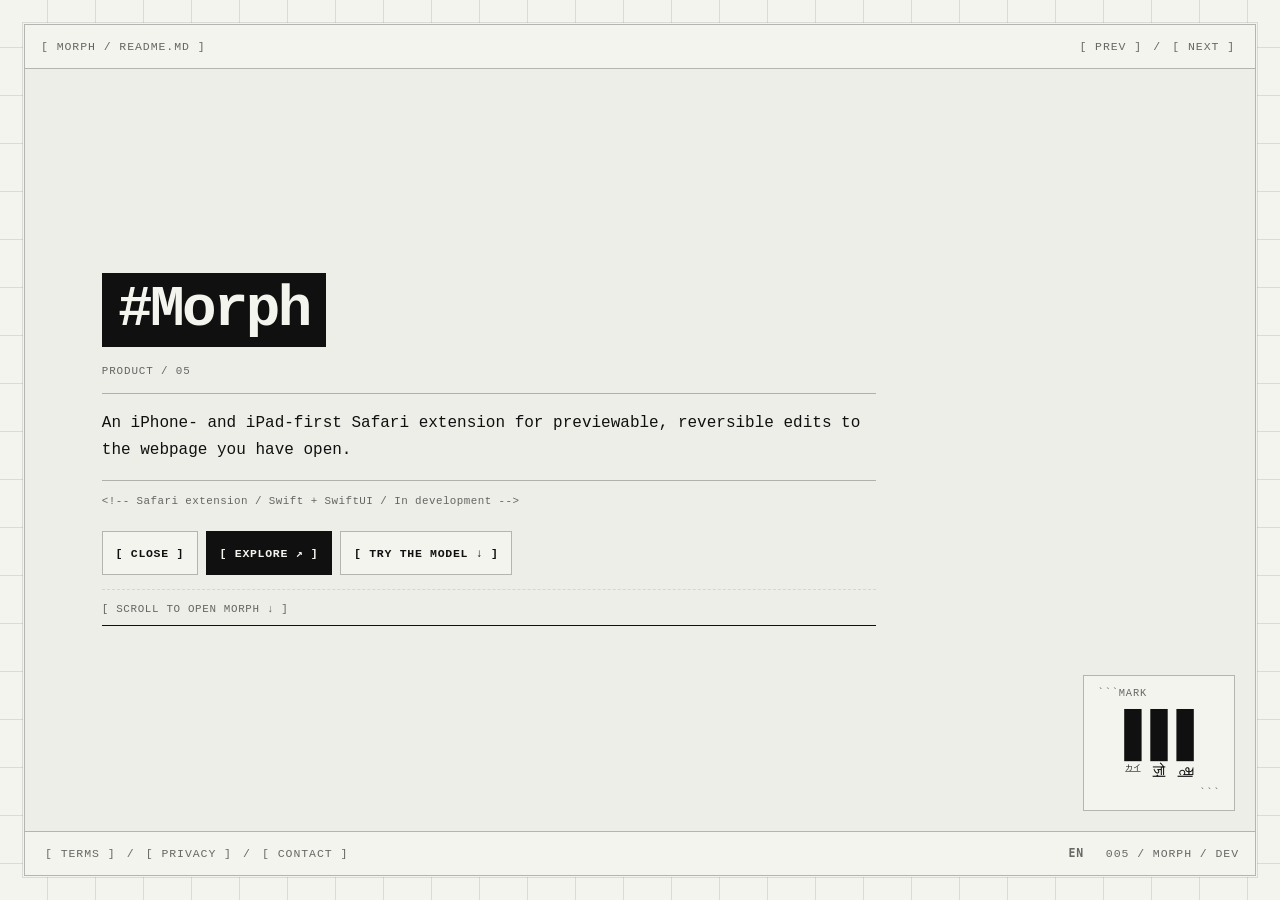
==== commit bc6f51c6: "Base working model on the Morph Safari editor" ====
--- a/index.html
+++ b/index.html
@@ -61,8 +61,8 @@
     <link rel="stylesheet" href="/assets/styles/product-continuation.css?v=20260821-seamless-handoff-v2">
     <script src="/assets/scripts/site-motion.js?v=20260818-dynamic-grid" defer></script>
     <script src="/assets/scripts/brand-language-intro.js?v=20260831-india-japan-25" defer></script>
-    <link rel="stylesheet" href="/assets/styles/product-model.css?v=24328f03e651">
-    <script src="/assets/scripts/product-model.js?v=1de1a062e71f" defer></script>
+    <link rel="stylesheet" href="/assets/styles/product-model.css?v=1bf3cdd4809c">
+    <script src="/assets/scripts/product-model.js?v=fff83a759ddb" defer></script>
   </head>
   <body data-page-family="directory" data-page="morph">
     <a class="skip-link" href="#product-detail">Skip to Morph details</a>
@@ -128,14 +128,44 @@
                 </ol>
               <!-- anatomy:model:start -->
               <figure class="product-model iso" id="morph-model" data-working-model="morph" data-no-translate aria-labelledby="morph-model-title">
-                <div class="model-heading"><span>FIG 04</span><h3 id="morph-model-title">Reversible proof press</h3></div>
+                <div class="model-heading"><span>FIG 04</span><h3 id="morph-model-title">Morph in Safari</h3></div>
                 <div class="model-plate">
-                  <svg class="iso-svg" viewBox="0 0 640 400" role="img" aria-labelledby="morph-machine-title"><title id="morph-machine-title">A reversible four-post proof press with a fixed original master plate, a pull-out preview draft, a descending press, and a separate proof viewing tray.</title><path class="iso-halo" d="M139 218.7L139.3 217.7L139.9 216.7L140.9 215.8L142.2 215L274.2 149.8L275.8 149.2L277.5 148.7L279.4 148.4L281.4 148.4L283.3 148.5L285.2 148.9L286.8 149.4L288.3 150.1L498.3 269.4L499.5 270.2L500.4 271.2L500.9 272.2L501 273.2L501 284.5L500.7 285.5L500.1 286.5L499.1 287.4L497.8 288.1L365.8 353.4L364.2 354L362.5 354.5L360.6 354.7L358.6 354.8L356.7 354.7L354.8 354.3L353.2 353.8L351.7 353.1L141.7 233.8L140.5 233L139.6 232L139.1 231L139 230Z"/><g class="iso-solid"><path class="iso-fill" d="M272.4 174.4L272.6 173.6L273.1 172.9L273.9 172.2L274.9 171.6L276.1 171.1L277.5 170.7L279 170.5L280.5 170.5L282 170.6L283.4 170.8L284.7 171.2L285.9 171.8L286.8 172.4L287.5 173.1L287.8 173.9L287.9 174.7L287.9 177.5L287.7 178.3L287.3 179.1L286.5 179.8L285.5 180.4L284.3 180.9L282.9 181.2L281.4 181.4L279.9 181.5L278.4 181.4L277 181.1L275.7 180.7L274.5 180.2L273.6 179.5L272.9 178.8L272.5 178L272.4 177.2Z"/><path class="iso-shade" data-shade="0" d="M285.5 180.4L284.3 180.9L284.3 178.1L285.5 177.6ZM287.9 177.5L287.7 178.3L287.7 175.5L287.9 174.7ZM287.7 178.3L287.3 179.1L287.3 176.3L287.7 175.5ZM287.3 179.1L286.5 179.8L286.5 177L287.3 176.3ZM286.5 179.8L285.5 180.4L285.5 177.6L286.5 177Z"/><path class="iso-shade" data-shade="1" d="M284.3 180.9L282.9 181.2L282.9 178.4L284.3 178.1ZM282.9 181.2L281.4 181.4L281.4 178.6L282.9 178.4ZM281.4 181.4L279.9 181.5L279.9 178.7L281.4 178.6Z"/><path class="iso-shade" data-shade="2" d="M279.9 181.5L278.4 181.4L278.4 178.6L279.9 178.7ZM278.4 181.4L277 181.1L277 178.3L278.4 178.6Z"/><path class="iso-shade" data-shade="3" d="M277 181.1L275.7 180.7L275.7 177.9L277 178.3ZM275.7 180.7L274.5 180.2L274.5 177.4L275.7 177.9ZM274.5 180.2L273.6 179.5L273.6 176.7L274.5 177.4ZM273.6 179.5L272.9 178.8L272.9 176L273.6 176.7ZM272.9 178.8L272.5 178L272.5 175.2L272.9 176ZM272.5 178L272.4 177.2L272.4 174.4L272.5 175.2Z"/><path class="iso-top" d="M285.5 177.6L284.3 178.1L282.9 178.4L281.4 178.6L279.9 178.7L278.4 178.6L277 178.3L275.7 177.9L274.5 177.4L273.6 176.7L272.9 176L272.5 175.2L272.4 174.4L272.6 173.6L273.1 172.9L273.9 172.2L274.9 171.6L276.1 171.1L277.5 170.7L279 170.5L280.5 170.5L282 170.6L283.4 170.8L284.7 171.2L285.9 171.8L286.8 172.4L287.5 173.1L287.8 173.9L287.9 174.7L287.7 175.5L287.3 176.3L286.5 177Z"/><path class="iso-line iso-crease" data-tone="faint" d="M287.9 174.7L287.7 175.5L287.3 176.3L286.5 177L285.5 177.6L284.3 178.1L282.9 178.4L281.4 178.6L279.9 178.7L278.4 178.6L277 178.3L275.7 177.9L274.5 177.4L273.6 176.7L272.9 176L272.5 175.2L272.4 174.4"/><path class="iso-line iso-bevel" data-tone="faint" d="M287.9 174.7L287.1 175.4L286.6 176.1L286 176.8L285 177.3L283.9 177.8L282.7 178.1L281.3 178.3L279.9 178.3L278.6 178.2L277.3 178L276.1 177.6L275 177.1L274.2 176.5L273.6 175.9L273.2 175.2L272.4 174.4"/><path class="iso-line iso-edge" data-tone="lo" d="M272.4 174.4L272.6 173.6L273.1 172.9L273.9 172.2L274.9 171.6L276.1 171.1L277.5 170.7L279 170.5L280.5 170.5L282 170.6L283.4 170.8L284.7 171.2L285.9 171.8L286.8 172.4L287.5 173.1L287.8 173.9L287.9 174.7M287.9 177.5L287.7 178.3L287.3 179.1L286.5 179.8L285.5 180.4L284.3 180.9L282.9 181.2L281.4 181.4L279.9 181.5L278.4 181.4L277 181.1L275.7 180.7L274.5 180.2L273.6 179.5L272.9 178.8L272.5 178L272.4 177.2M272.4 174.4L272.4 177.2M287.9 174.7L287.9 177.5"/></g><g class="iso-solid"><path class="iso-fill" d="M274.1 171.6L274.3 171L274.7 170.4L275.3 169.9L276 169.4L277 169L278.1 168.7L279.2 168.6L280.4 168.5L281.6 168.6L282.7 168.8L283.8 169.1L284.7 169.5L285.4 170L285.9 170.6L286.2 171.2L286.3 171.9L286.3 174.7L286.1 175.3L285.7 175.9L285.1 176.4L284.4 176.9L283.4 177.3L282.3 177.6L281.2 177.7L280 177.8L278.8 177.7L277.7 177.5L276.6 177.2L275.7 176.8L275 176.3L274.5 175.7L274.2 175.1L274.1 174.4Z"/><path class="iso-shade" data-shade="0" d="M284.4 176.9L283.4 177.3L283.4 174.5L284.4 174.1ZM286.3 174.7L286.1 175.3L286.1 172.5L286.3 171.9ZM286.1 175.3L285.7 175.9L285.7 173.1L286.1 172.5ZM285.7 175.9L285.1 176.4L285.1 173.6L285.7 173.1ZM285.1 176.4L284.4 176.9L284.4 174.1L285.1 173.6Z"/><path class="iso-shade" data-shade="1" d="M283.4 177.3L282.3 177.6L282.3 174.8L283.4 174.5ZM282.3 177.6L281.2 177.7L281.2 174.9L282.3 174.8ZM281.2 177.7L280 177.8L280 175L281.2 174.9Z"/><path class="iso-shade" data-shade="2" d="M280 177.8L278.8 177.7L278.8 174.9L280 175ZM278.8 177.7L277.7 177.5L277.7 174.7L278.8 174.9Z"/><path class="iso-shade" data-shade="3" d="M277.7 177.5L276.6 177.2L276.6 174.4L277.7 174.7ZM276.6 177.2L275.7 176.8L275.7 173.9L276.6 174.4ZM275.7 176.8L275 176.3L275 173.4L275.7 173.9ZM275 176.3L274.5 175.7L274.5 172.9L275 173.4ZM274.5 175.7L274.2 175.1L274.2 172.3L274.5 172.9ZM274.2 175.1L274.1 174.4L274.1 171.6L274.2 172.3Z"/><path class="iso-top" d="M284.4 174.1L283.4 174.5L282.3 174.8L281.2 174.9L280 175L278.8 174.9L277.7 174.7L276.6 174.4L275.7 173.9L275 173.4L274.5 172.9L274.2 172.3L274.1 171.6L274.3 171L274.7 170.4L275.3 169.9L276 169.4L277 169L278.1 168.7L279.2 168.6L280.4 168.5L281.6 168.6L282.7 168.8L283.8 169.1L284.7 169.5L285.4 170L285.9 170.6L286.2 171.2L286.3 171.9L286.1 172.5L285.7 173.1L285.1 173.6Z"/><path class="iso-line iso-crease" data-tone="faint" d="M286.3 171.9L286.1 172.5L285.7 173.1L285.1 173.6L284.4 174.1L283.4 174.5L282.3 174.8L281.2 174.9L280 175L278.8 174.9L277.7 174.7L276.6 174.4L275.7 173.9L275 173.4L274.5 172.9L274.2 172.3L274.1 171.6"/><path class="iso-line iso-bevel" data-tone="faint" d="M286.3 171.9L285.5 172.4L285.1 172.9L284.6 173.4L283.9 173.8L283.1 174.2L282.1 174.4L281.1 174.6L280 174.6L279 174.5L277.9 174.4L277 174.1L276.2 173.7L275.6 173.3L275.1 172.7L274.8 172.2L274.1 171.6"/><path class="iso-line iso-edge" data-tone="lo" d="M274.1 171.6L274.3 171L274.7 170.4L275.3 169.9L276 169.4L277 169L278.1 168.7L279.2 168.6L280.4 168.5L281.6 168.6L282.7 168.8L283.8 169.1L284.7 169.5L285.4 170L285.9 170.6L286.2 171.2L286.3 171.9M286.3 174.7L286.1 175.3L285.7 175.9L285.1 176.4L284.4 176.9L283.4 177.3L282.3 177.6L281.2 177.7L280 177.8L278.8 177.7L277.7 177.5L276.6 177.2L275.7 176.8L275 176.3L274.5 175.7L274.2 175.1L274.1 174.4M274.1 171.6L274.1 174.4M286.3 171.9L286.3 174.7"/></g><g class="iso-solid"><path class="iso-fill" d="M164.7 227.7L164.9 226.9L165.4 226.1L166.2 225.4L167.2 224.8L168.4 224.3L169.7 224L171.2 223.7L172.7 223.7L174.2 223.8L175.7 224.1L177 224.5L178.1 225L179 225.6L179.7 226.4L180.1 227.1L180.2 227.9L180.2 230.8L180 231.6L179.5 232.3L178.7 233L177.7 233.6L176.5 234.1L175.2 234.5L173.7 234.7L172.2 234.7L170.7 234.6L169.2 234.4L167.9 234L166.8 233.4L165.9 232.8L165.2 232.1L164.8 231.3L164.7 230.5Z"/><path class="iso-shade" data-shade="0" d="M177.7 233.6L176.5 234.1L176.5 231.3L177.7 230.8ZM180.2 230.8L180 231.6L180 228.7L180.2 227.9ZM180 231.6L179.5 232.3L179.5 229.5L180 228.7ZM179.5 232.3L178.7 233L178.7 230.2L179.5 229.5ZM178.7 233L177.7 233.6L177.7 230.8L178.7 230.2Z"/><path class="iso-shade" data-shade="1" d="M176.5 234.1L175.2 234.5L175.2 231.7L176.5 231.3ZM175.2 234.5L173.7 234.7L173.7 231.9L175.2 231.7ZM173.7 234.7L172.2 234.7L172.2 231.9L173.7 231.9Z"/><path class="iso-shade" data-shade="2" d="M172.2 234.7L170.7 234.6L170.7 231.8L172.2 231.9ZM170.7 234.6L169.2 234.4L169.2 231.5L170.7 231.8Z"/><path class="iso-shade" data-shade="3" d="M169.2 234.4L167.9 234L167.9 231.1L169.2 231.5ZM167.9 234L166.8 233.4L166.8 230.6L167.9 231.1ZM166.8 233.4L165.9 232.8L165.9 230L166.8 230.6ZM165.9 232.8L165.2 232.1L165.2 229.2L165.9 230ZM165.2 232.1L164.8 231.3L164.8 228.5L165.2 229.2ZM164.8 231.3L164.7 230.5L164.7 227.7L164.8 228.5Z"/><path class="iso-top" d="M177.7 230.8L176.5 231.3L175.2 231.7L173.7 231.9L172.2 231.9L170.7 231.8L169.2 231.5L167.9 231.1L166.8 230.6L165.9 230L165.2 229.2L164.8 228.5L164.7 227.7L164.9 226.9L165.4 226.1L166.2 225.4L167.2 224.8L168.4 224.3L169.7 224L171.2 223.7L172.7 223.7L174.2 223.8L175.7 224.1L177 224.5L178.1 225L179 225.6L179.7 226.4L180.1 227.1L180.2 227.9L180 228.7L179.5 229.5L178.7 230.2Z"/><path class="iso-line iso-crease" data-tone="faint" d="M180.2 227.9L180 228.7L179.5 229.5L178.7 230.2L177.7 230.8L176.5 231.3L175.2 231.7L173.7 231.9L172.2 231.9L170.7 231.8L169.2 231.5L167.9 231.1L166.8 230.6L165.9 230L165.2 229.2L164.8 228.5L164.7 227.7"/><path class="iso-line iso-bevel" data-tone="faint" d="M180.2 227.9L179.3 228.7L178.9 229.4L178.2 230L177.3 230.6L176.2 231L174.9 231.3L173.6 231.5L172.2 231.6L170.8 231.5L169.5 231.2L168.3 230.9L167.3 230.4L166.4 229.8L165.8 229.1L165.5 228.4L164.7 227.7"/><path class="iso-line iso-edge" data-tone="lo" d="M164.7 227.7L164.9 226.9L165.4 226.1L166.2 225.4L167.2 224.8L168.4 224.3L169.7 224L171.2 223.7L172.7 223.7L174.2 223.8L175.7 224.1L177 224.5L178.1 225L179 225.6L179.7 226.4L180.1 227.1L180.2 227.9M180.2 230.8L180 231.6L179.5 232.3L178.7 233L177.7 233.6L176.5 234.1L175.2 234.5L173.7 234.7L172.2 234.7L170.7 234.6L169.2 234.4L167.9 234L166.8 233.4L165.9 232.8L165.2 232.1L164.8 231.3L164.7 230.5M164.7 227.7L164.7 230.5M180.2 227.9L180.2 230.8"/></g><g class="iso-solid"><path class="iso-fill" d="M166.4 224.9L166.5 224.2L166.9 223.6L167.5 223.1L168.3 222.6L169.2 222.2L170.3 222L171.5 221.8L172.7 221.8L173.8 221.8L175 222L176 222.4L176.9 222.8L177.6 223.3L178.2 223.9L178.5 224.5L178.5 225.1L178.5 227.9L178.4 228.5L178 229.1L177.4 229.7L176.6 230.2L175.7 230.5L174.6 230.8L173.4 231L172.2 231L171.1 230.9L169.9 230.7L168.9 230.4L168 230L167.3 229.5L166.7 228.9L166.4 228.3L166.4 227.7Z"/><path class="iso-shade" data-shade="0" d="M176.6 230.2L175.7 230.5L175.7 227.7L176.6 227.3ZM178.5 227.9L178.4 228.5L178.4 225.7L178.5 225.1ZM178.4 228.5L178 229.1L178 226.3L178.4 225.7ZM178 229.1L177.4 229.7L177.4 226.9L178 226.3ZM177.4 229.7L176.6 230.2L176.6 227.3L177.4 226.9Z"/><path class="iso-shade" data-shade="1" d="M175.7 230.5L174.6 230.8L174.6 228L175.7 227.7ZM174.6 230.8L173.4 231L173.4 228.2L174.6 228ZM173.4 231L172.2 231L172.2 228.2L173.4 228.2Z"/><path class="iso-shade" data-shade="2" d="M172.2 231L171.1 230.9L171.1 228.1L172.2 228.2ZM171.1 230.9L169.9 230.7L169.9 227.9L171.1 228.1Z"/><path class="iso-shade" data-shade="3" d="M169.9 230.7L168.9 230.4L168.9 227.6L169.9 227.9ZM168.9 230.4L168 230L168 227.2L168.9 227.6ZM168 230L167.3 229.5L167.3 226.7L168 227.2ZM167.3 229.5L166.7 228.9L166.7 226.1L167.3 226.7ZM166.7 228.9L166.4 228.3L166.4 225.5L166.7 226.1ZM166.4 228.3L166.4 227.7L166.4 224.9L166.4 225.5Z"/><path class="iso-top" d="M176.6 227.3L175.7 227.7L174.6 228L173.4 228.2L172.2 228.2L171.1 228.1L169.9 227.9L168.9 227.6L168 227.2L167.3 226.7L166.7 226.1L166.4 225.5L166.4 224.9L166.5 224.2L166.9 223.6L167.5 223.1L168.3 222.6L169.2 222.2L170.3 222L171.5 221.8L172.7 221.8L173.8 221.8L175 222L176 222.4L176.9 222.8L177.6 223.3L178.2 223.9L178.5 224.5L178.5 225.1L178.4 225.7L178 226.3L177.4 226.9Z"/><path class="iso-line iso-crease" data-tone="faint" d="M178.5 225.1L178.4 225.7L178 226.3L177.4 226.9L176.6 227.3L175.7 227.7L174.6 228L173.4 228.2L172.2 228.2L171.1 228.1L169.9 227.9L168.9 227.6L168 227.2L167.3 226.7L166.7 226.1L166.4 225.5L166.4 224.9"/><path class="iso-line iso-bevel" data-tone="faint" d="M178.5 225.1L177.7 225.6L177.4 226.2L176.9 226.7L176.2 227.1L175.3 227.4L174.3 227.7L173.3 227.8L172.3 227.9L171.2 227.8L170.2 227.6L169.3 227.3L168.5 226.9L167.8 226.5L167.4 226L167.1 225.4L166.4 224.9"/><path class="iso-line iso-edge" data-tone="lo" d="M166.4 224.9L166.5 224.2L166.9 223.6L167.5 223.1L168.3 222.6L169.2 222.2L170.3 222L171.5 221.8L172.7 221.8L173.8 221.8L175 222L176 222.4L176.9 222.8L177.6 223.3L178.2 223.9L178.5 224.5L178.5 225.1M178.5 227.9L178.4 228.5L178 229.1L177.4 229.7L176.6 230.2L175.7 230.5L174.6 230.8L173.4 231L172.2 231L171.1 230.9L169.9 230.7L168.9 230.4L168 230L167.3 229.5L166.7 228.9L166.4 228.3L166.4 227.7M166.4 224.9L166.4 227.7M178.5 225.1L178.5 227.9"/></g><g class="iso-solid"><path class="iso-fill" d="M459.8 280.9L460 280.1L460.5 279.3L461.3 278.6L462.3 278L463.5 277.5L464.8 277.2L466.3 277L467.8 276.9L469.3 277L470.8 277.3L472.1 277.7L473.2 278.2L474.1 278.9L474.8 279.6L475.2 280.4L475.3 281.2L475.3 284L475.1 284.8L474.6 285.5L473.8 286.2L472.8 286.8L471.6 287.3L470.3 287.7L468.8 287.9L467.3 288L465.8 287.8L464.3 287.6L463 287.2L461.9 286.6L461 286L460.3 285.3L459.9 284.5L459.8 283.7Z"/><path class="iso-shade" data-shade="0" d="M472.8 286.8L471.6 287.3L471.6 284.5L472.8 284ZM475.3 284L475.1 284.8L475.1 282L475.3 281.2ZM475.1 284.8L474.6 285.5L474.6 282.7L475.1 282ZM474.6 285.5L473.8 286.2L473.8 283.4L474.6 282.7ZM473.8 286.2L472.8 286.8L472.8 284L473.8 283.4Z"/><path class="iso-shade" data-shade="1" d="M471.6 287.3L470.3 287.7L470.3 284.9L471.6 284.5ZM470.3 287.7L468.8 287.9L468.8 285.1L470.3 284.9ZM468.8 287.9L467.3 288L467.3 285.1L468.8 285.1Z"/><path class="iso-shade" data-shade="2" d="M467.3 288L465.8 287.8L465.8 285L467.3 285.1ZM465.8 287.8L464.3 287.6L464.3 284.8L465.8 285Z"/><path class="iso-shade" data-shade="3" d="M464.3 287.6L463 287.2L463 284.4L464.3 284.8ZM463 287.2L461.9 286.6L461.9 283.8L463 284.4ZM461.9 286.6L461 286L461 283.2L461.9 283.8ZM461 286L460.3 285.3L460.3 282.5L461 283.2ZM460.3 285.3L459.9 284.5L459.9 281.7L460.3 282.5ZM459.9 284.5L459.8 283.7L459.8 280.9L459.9 281.7Z"/><path class="iso-top" d="M472.8 284L471.6 284.5L470.3 284.9L468.8 285.1L467.3 285.1L465.8 285L464.3 284.8L463 284.4L461.9 283.8L461 283.2L460.3 282.5L459.9 281.7L459.8 280.9L460 280.1L460.5 279.3L461.3 278.6L462.3 278L463.5 277.5L464.8 277.2L466.3 277L467.8 276.9L469.3 277L470.8 277.3L472.1 277.7L473.2 278.2L474.1 278.9L474.8 279.6L475.2 280.4L475.3 281.2L475.1 282L474.6 282.7L473.8 283.4Z"/><path class="iso-line iso-crease" data-tone="faint" d="M475.3 281.2L475.1 282L474.6 282.7L473.8 283.4L472.8 284L471.6 284.5L470.3 284.9L468.8 285.1L467.3 285.1L465.8 285L464.3 284.8L463 284.4L461.9 283.8L461 283.2L460.3 282.5L459.9 281.7L459.8 280.9"/><path class="iso-line iso-bevel" data-tone="faint" d="M475.3 281.2L474.5 281.9L474 282.6L473.3 283.2L472.4 283.8L471.3 284.2L470 284.5L468.7 284.7L467.3 284.8L465.9 284.7L464.6 284.4L463.4 284.1L462.4 283.6L461.5 283L460.9 282.3L460.6 281.6L459.8 280.9"/><path class="iso-line iso-edge" data-tone="lo" d="M459.8 280.9L460 280.1L460.5 279.3L461.3 278.6L462.3 278L463.5 277.5L464.8 277.2L466.3 277L467.8 276.9L469.3 277L470.8 277.3L472.1 277.7L473.2 278.2L474.1 278.9L474.8 279.6L475.2 280.4L475.3 281.2M475.3 284L475.1 284.8L474.6 285.5L473.8 286.2L472.8 286.8L471.6 287.3L470.3 287.7L468.8 287.9L467.3 288L465.8 287.8L464.3 287.6L463 287.2L461.9 286.6L461 286L460.3 285.3L459.9 284.5L459.8 283.7M459.8 280.9L459.8 283.7M475.3 281.2L475.3 284"/></g><g class="iso-solid"><path class="iso-fill" d="M461.5 278.1L461.6 277.5L462 276.9L462.6 276.3L463.4 275.8L464.3 275.5L465.4 275.2L466.6 275L467.8 275L468.9 275.1L470.1 275.3L471.1 275.6L472 276L472.7 276.5L473.3 277.1L473.6 277.7L473.6 278.3L473.6 281.1L473.5 281.8L473.1 282.4L472.5 282.9L471.7 283.4L470.8 283.8L469.7 284.1L468.5 284.2L467.3 284.3L466.2 284.2L465 284L464 283.6L463.1 283.2L462.4 282.7L461.8 282.2L461.5 281.5L461.5 280.9Z"/><path class="iso-shade" data-shade="0" d="M471.7 283.4L470.8 283.8L470.8 281L471.7 280.6ZM473.6 281.1L473.5 281.8L473.5 278.9L473.6 278.3ZM473.5 281.8L473.1 282.4L473.1 279.5L473.5 278.9ZM473.1 282.4L472.5 282.9L472.5 280.1L473.1 279.5ZM472.5 282.9L471.7 283.4L471.7 280.6L472.5 280.1Z"/><path class="iso-shade" data-shade="1" d="M470.8 283.8L469.7 284.1L469.7 281.2L470.8 281ZM469.7 284.1L468.5 284.2L468.5 281.4L469.7 281.2ZM468.5 284.2L467.3 284.3L467.3 281.4L468.5 281.4Z"/><path class="iso-shade" data-shade="2" d="M467.3 284.3L466.2 284.2L466.2 281.4L467.3 281.4ZM466.2 284.2L465 284L465 281.1L466.2 281.4Z"/><path class="iso-shade" data-shade="3" d="M465 284L464 283.6L464 280.8L465 281.1ZM464 283.6L463.1 283.2L463.1 280.4L464 280.8ZM463.1 283.2L462.4 282.7L462.4 279.9L463.1 280.4ZM462.4 282.7L461.8 282.2L461.8 279.3L462.4 279.9ZM461.8 282.2L461.5 281.5L461.5 278.7L461.8 279.3ZM461.5 281.5L461.5 280.9L461.5 278.1L461.5 278.7Z"/><path class="iso-top" d="M471.7 280.6L470.8 281L469.7 281.2L468.5 281.4L467.3 281.4L466.2 281.4L465 281.1L464 280.8L463.1 280.4L462.4 279.9L461.8 279.3L461.5 278.7L461.5 278.1L461.6 277.5L462 276.9L462.6 276.3L463.4 275.8L464.3 275.5L465.4 275.2L466.6 275L467.8 275L468.9 275.1L470.1 275.3L471.1 275.6L472 276L472.7 276.5L473.3 277.1L473.6 277.7L473.6 278.3L473.5 278.9L473.1 279.5L472.5 280.1Z"/><path class="iso-line iso-crease" data-tone="faint" d="M473.6 278.3L473.5 278.9L473.1 279.5L472.5 280.1L471.7 280.6L470.8 281L469.7 281.2L468.5 281.4L467.3 281.4L466.2 281.4L465 281.1L464 280.8L463.1 280.4L462.4 279.9L461.8 279.3L461.5 278.7L461.5 278.1"/><path class="iso-line iso-bevel" data-tone="faint" d="M473.6 278.3L472.8 278.9L472.5 279.4L472 279.9L471.3 280.3L470.4 280.7L469.5 280.9L468.4 281L467.4 281.1L466.3 281L465.3 280.8L464.4 280.5L463.6 280.2L462.9 279.7L462.5 279.2L462.2 278.7L461.5 278.1"/><path class="iso-line iso-edge" data-tone="lo" d="M461.5 278.1L461.6 277.5L462 276.9L462.6 276.3L463.4 275.8L464.3 275.5L465.4 275.2L466.6 275L467.8 275L468.9 275.1L470.1 275.3L471.1 275.6L472 276L472.7 276.5L473.3 277.1L473.6 277.7L473.6 278.3M473.6 281.1L473.5 281.8L473.1 282.4L472.5 282.9L471.7 283.4L470.8 283.8L469.7 284.1L468.5 284.2L467.3 284.3L466.2 284.2L465 284L464 283.6L463.1 283.2L462.4 282.7L461.8 282.2L461.5 281.5L461.5 280.9M461.5 278.1L461.5 280.9M473.6 278.3L473.6 281.1"/></g><g class="iso-solid"><path class="iso-fill" d="M352.1 334.1L352.3 333.3L352.7 332.6L353.5 331.9L354.5 331.3L355.7 330.8L357.1 330.4L358.6 330.2L360.1 330.2L361.6 330.3L363 330.5L364.3 330.9L365.5 331.5L366.4 332.1L367.1 332.8L367.5 333.6L367.6 334.4L367.6 337.2L367.4 338L366.9 338.8L366.1 339.5L365.1 340.1L363.9 340.6L362.5 340.9L361 341.1L359.5 341.2L358 341.1L356.6 340.8L355.3 340.4L354.1 339.9L353.2 339.3L352.5 338.5L352.2 337.7L352.1 336.9Z"/><path class="iso-shade" data-shade="0" d="M365.1 340.1L363.9 340.6L363.9 337.8L365.1 337.3ZM367.6 337.2L367.4 338L367.4 335.2L367.6 334.4ZM367.4 338L366.9 338.8L366.9 336L367.4 335.2ZM366.9 338.8L366.1 339.5L366.1 336.7L366.9 336ZM366.1 339.5L365.1 340.1L365.1 337.3L366.1 336.7Z"/><path class="iso-shade" data-shade="1" d="M363.9 340.6L362.5 340.9L362.5 338.1L363.9 337.8ZM362.5 340.9L361 341.1L361 338.3L362.5 338.1ZM361 341.1L359.5 341.2L359.5 338.4L361 338.3Z"/><path class="iso-shade" data-shade="2" d="M359.5 341.2L358 341.1L358 338.3L359.5 338.4ZM358 341.1L356.6 340.8L356.6 338L358 338.3Z"/><path class="iso-shade" data-shade="3" d="M356.6 340.8L355.3 340.4L355.3 337.6L356.6 338ZM355.3 340.4L354.1 339.9L354.1 337.1L355.3 337.6ZM354.1 339.9L353.2 339.3L353.2 336.4L354.1 337.1ZM353.2 339.3L352.5 338.5L352.5 335.7L353.2 336.4ZM352.5 338.5L352.2 337.7L352.2 334.9L352.5 335.7ZM352.2 337.7L352.1 336.9L352.1 334.1L352.2 334.9Z"/><path class="iso-top" d="M365.1 337.3L363.9 337.8L362.5 338.1L361 338.3L359.5 338.4L358 338.3L356.6 338L355.3 337.6L354.1 337.1L353.2 336.4L352.5 335.7L352.2 334.9L352.1 334.1L352.3 333.3L352.7 332.6L353.5 331.9L354.5 331.3L355.7 330.8L357.1 330.4L358.6 330.2L360.1 330.2L361.6 330.3L363 330.5L364.3 330.9L365.5 331.5L366.4 332.1L367.1 332.8L367.5 333.6L367.6 334.4L367.4 335.2L366.9 336L366.1 336.7Z"/><path class="iso-line iso-crease" data-tone="faint" d="M367.6 334.4L367.4 335.2L366.9 336L366.1 336.7L365.1 337.3L363.9 337.8L362.5 338.1L361 338.3L359.5 338.4L358 338.3L356.6 338L355.3 337.6L354.1 337.1L353.2 336.4L352.5 335.7L352.2 334.9L352.1 334.1"/><path class="iso-line iso-bevel" data-tone="faint" d="M367.6 334.4L366.7 335.1L366.3 335.8L365.6 336.5L364.6 337L363.5 337.5L362.3 337.8L360.9 338L359.6 338L358.2 337.9L356.9 337.7L355.7 337.3L354.6 336.8L353.8 336.2L353.2 335.6L352.8 334.9L352.1 334.1"/><path class="iso-line iso-edge" data-tone="lo" d="M352.1 334.1L352.3 333.3L352.7 332.6L353.5 331.9L354.5 331.3L355.7 330.8L357.1 330.4L358.6 330.2L360.1 330.2L361.6 330.3L363 330.5L364.3 330.9L365.5 331.5L366.4 332.1L367.1 332.8L367.5 333.6L367.6 334.4M367.6 337.2L367.4 338L366.9 338.8L366.1 339.5L365.1 340.1L363.9 340.6L362.5 340.9L361 341.1L359.5 341.2L358 341.1L356.6 340.8L355.3 340.4L354.1 339.9L353.2 339.3L352.5 338.5L352.2 337.7L352.1 336.9M352.1 334.1L352.1 336.9M367.6 334.4L367.6 337.2"/></g><g class="iso-solid"><path class="iso-fill" d="M353.7 331.3L353.9 330.7L354.3 330.1L354.9 329.6L355.6 329.1L356.6 328.7L357.7 328.4L358.8 328.3L360 328.2L361.2 328.3L362.3 328.5L363.4 328.8L364.3 329.3L365 329.8L365.5 330.3L365.8 330.9L365.9 331.6L365.9 334.4L365.7 335L365.3 335.6L364.7 336.2L364 336.6L363 337L361.9 337.3L360.8 337.5L359.6 337.5L358.4 337.4L357.3 337.2L356.2 336.9L355.3 336.5L354.6 336L354.1 335.4L353.8 334.8L353.7 334.2Z"/><path class="iso-shade" data-shade="0" d="M364 336.6L363 337L363 334.2L364 333.8ZM365.9 334.4L365.7 335L365.7 332.2L365.9 331.6ZM365.7 335L365.3 335.6L365.3 332.8L365.7 332.2ZM365.3 335.6L364.7 336.2L364.7 333.3L365.3 332.8ZM364.7 336.2L364 336.6L364 333.8L364.7 333.3Z"/><path class="iso-shade" data-shade="1" d="M363 337L361.9 337.3L361.9 334.5L363 334.2ZM361.9 337.3L360.8 337.5L360.8 334.6L361.9 334.5ZM360.8 337.5L359.6 337.5L359.6 334.7L360.8 334.6Z"/><path class="iso-shade" data-shade="2" d="M359.6 337.5L358.4 337.4L358.4 334.6L359.6 334.7ZM358.4 337.4L357.3 337.2L357.3 334.4L358.4 334.6Z"/><path class="iso-shade" data-shade="3" d="M357.3 337.2L356.2 336.9L356.2 334.1L357.3 334.4ZM356.2 336.9L355.3 336.5L355.3 333.7L356.2 334.1ZM355.3 336.5L354.6 336L354.6 333.2L355.3 333.7ZM354.6 336L354.1 335.4L354.1 332.6L354.6 333.2ZM354.1 335.4L353.8 334.8L353.8 332L354.1 332.6ZM353.8 334.8L353.7 334.2L353.7 331.3L353.8 332Z"/><path class="iso-top" d="M364 333.8L363 334.2L361.9 334.5L360.8 334.6L359.6 334.7L358.4 334.6L357.3 334.4L356.2 334.1L355.3 333.7L354.6 333.2L354.1 332.6L353.8 332L353.7 331.3L353.9 330.7L354.3 330.1L354.9 329.6L355.6 329.1L356.6 328.7L357.7 328.4L358.8 328.3L360 328.2L361.2 328.3L362.3 328.5L363.4 328.8L364.3 329.3L365 329.8L365.5 330.3L365.8 330.9L365.9 331.6L365.7 332.2L365.3 332.8L364.7 333.3Z"/><path class="iso-line iso-crease" data-tone="faint" d="M365.9 331.6L365.7 332.2L365.3 332.8L364.7 333.3L364 333.8L363 334.2L361.9 334.5L360.8 334.6L359.6 334.7L358.4 334.6L357.3 334.4L356.2 334.1L355.3 333.7L354.6 333.2L354.1 332.6L353.8 332L353.7 331.3"/><path class="iso-line iso-bevel" data-tone="faint" d="M365.9 331.6L365.1 332.1L364.7 332.6L364.2 333.1L363.5 333.6L362.7 333.9L361.7 334.1L360.7 334.3L359.6 334.3L358.6 334.3L357.6 334.1L356.6 333.8L355.8 333.4L355.2 333L354.7 332.5L354.4 331.9L353.7 331.3"/><path class="iso-line iso-edge" data-tone="lo" d="M353.7 331.3L353.9 330.7L354.3 330.1L354.9 329.6L355.6 329.1L356.6 328.7L357.7 328.4L358.8 328.3L360 328.2L361.2 328.3L362.3 328.5L363.4 328.8L364.3 329.3L365 329.8L365.5 330.3L365.8 330.9L365.9 331.6M365.9 334.4L365.7 335L365.3 335.6L364.7 336.2L364 336.6L363 337L361.9 337.3L360.8 337.5L359.6 337.5L358.4 337.4L357.3 337.2L356.2 336.9L355.3 336.5L354.6 336L354.1 335.4L353.8 334.8L353.7 334.2M353.7 331.3L353.7 334.2M365.9 331.6L365.9 334.4"/></g><g class="iso-solid"><path class="iso-fill" d="M139.1 214.9L139.2 213.2L140.2 211.7L142.2 210.4L274.2 145.1L276.8 144.2L279.8 143.7L282.9 143.8L285.8 144.3L288.3 145.4L498.3 264.7L500.1 266.1L500.9 267.7L500.9 278L500.8 279.7L499.8 281.2L497.8 282.5L365.8 347.8L363.2 348.7L360.2 349.1L357.1 349.1L354.2 348.5L351.7 347.5L141.7 228.2L139.9 226.8L139.1 225.2Z"/><path class="iso-shade" data-shade="0" d="M500.9 278L500.8 279.7L500.8 269.3L500.9 267.7ZM500.8 279.7L499.8 281.2L499.8 270.9L500.8 269.3ZM499.8 281.2L497.8 282.5L497.8 272.2L499.8 270.9ZM497.8 282.5L365.8 347.8L365.8 337.4L497.8 272.2ZM365.8 347.8L363.2 348.7L363.2 338.4L365.8 337.4Z"/><path class="iso-shade" data-shade="1" d="M363.2 348.7L360.2 349.1L360.2 338.8L363.2 338.4Z"/><path class="iso-shade" data-shade="2" d="M360.2 349.1L357.1 349.1L357.1 338.7L360.2 338.8ZM357.1 349.1L354.2 348.5L354.2 338.2L357.1 338.7Z"/><path class="iso-shade" data-shade="3" d="M354.2 348.5L351.7 347.5L351.7 337.2L354.2 338.2ZM351.7 347.5L141.7 228.2L141.7 217.8L351.7 337.2ZM141.7 228.2L139.9 226.8L139.9 216.4L141.7 217.8ZM139.9 226.8L139.1 225.2L139.1 214.9L139.9 216.4Z"/><path class="iso-top" d="M498.3 264.7L500.1 266.1L500.9 267.7L500.8 269.3L499.8 270.9L497.8 272.2L365.8 337.4L363.2 338.4L360.2 338.8L357.1 338.7L354.2 338.2L351.7 337.2L141.7 217.8L139.9 216.4L139.1 214.9L139.2 213.2L140.2 211.7L142.2 210.4L274.2 145.1L276.8 144.2L279.8 143.7L282.9 143.8L285.8 144.3L288.3 145.4Z"/><path class="iso-line iso-crease" data-tone="faint" d="M500.9 267.7L500.8 269.3L499.8 270.9L497.8 272.2L365.8 337.4L363.2 338.4L360.2 338.8L357.1 338.7L354.2 338.2L351.7 337.2L141.7 217.8L139.9 216.4L139.1 214.9"/><path class="iso-line iso-bevel" data-tone="faint" d="M500.9 267.7L500 269.2L499 270.6L497.2 271.9L365.2 337.1L362.8 337.9L360.1 338.3L357.3 338.3L354.6 337.8L352.3 336.8L142.4 217.5L140.7 216.3L139.1 214.9"/><path class="iso-line" data-tone="faint" d="M500.9 270.5L500.8 272.1L499.8 273.7L497.8 275L365.8 340.2L363.2 341.2L360.2 341.6L357.1 341.6L354.2 341L351.7 340L141.7 220.6L139.9 219.3L139.1 217.7"/><path class="iso-line iso-edge" data-tone="lo" d="M139.1 214.9L139.2 213.2L140.2 211.7L142.2 210.4L274.2 145.1L276.8 144.2L279.8 143.7L282.9 143.8L285.8 144.3L288.3 145.4L498.3 264.7L500.1 266.1L500.9 267.7M500.9 278L500.8 279.7L499.8 281.2L497.8 282.5L365.8 347.8L363.2 348.7L360.2 349.1L357.1 349.1L354.2 348.5L351.7 347.5L141.7 228.2L139.9 226.8L139.1 225.2M500.9 267.7L500.9 278M139.1 214.9L139.1 225.2"/></g><path class="iso-line" data-tone="faint" d="M494.3 266.7L494.8 267.1L495.2 267.5L495.4 267.9L495.5 268.4L495.3 268.8L495.1 269.3L494.6 269.7L494.1 270L362 335.3L361.3 335.6L360.5 335.8L359.7 335.9L358.8 335.9L358 335.8L357.1 335.7L356.4 335.5L355.7 335.2L145.7 215.8L145.2 215.5L144.8 215L144.6 214.6L144.5 214.1L144.7 213.7L144.9 213.2L145.4 212.8L145.9 212.5L278 147.2L278.7 147L279.5 146.8L280.3 146.6L281.2 146.6L282 146.7L282.9 146.8L283.6 147.1L284.3 147.4Z"/><g class="iso-solid"><path class="iso-fill" d="M279.4 149.9L279.4 149.8L279.5 149.6L279.6 149.5L279.8 149.4L280.1 149.3L280.4 149.2L280.7 149.2L281 149.1L281.3 149.2L281.6 149.2L281.8 149.3L282 149.4L282.2 149.5L282.4 149.7L282.4 149.8L282.5 150L282.5 150.6L282.4 150.8L282.3 151L282.2 151.1L282 151.2L281.7 151.3L281.5 151.4L281.2 151.4L280.9 151.4L280.6 151.4L280.3 151.4L280 151.3L279.8 151.2L279.6 151.1L279.5 150.9L279.4 150.8L279.4 150.6Z"/><path class="iso-shade" data-shade="0" d="M282 151.2L281.7 151.3L281.7 150.7L282 150.6ZM282.5 150.6L282.4 150.8L282.4 150.2L282.5 150ZM282.4 150.8L282.3 151L282.3 150.3L282.4 150.2ZM282.3 151L282.2 151.1L282.2 150.4L282.3 150.3ZM282.2 151.1L282 151.2L282 150.6L282.2 150.4Z"/><path class="iso-shade" data-shade="1" d="M281.7 151.3L281.5 151.4L281.5 150.7L281.7 150.7ZM281.5 151.4L281.2 151.4L281.2 150.8L281.5 150.7ZM281.2 151.4L280.9 151.4L280.9 150.8L281.2 150.8Z"/><path class="iso-shade" data-shade="2" d="M280.9 151.4L280.6 151.4L280.6 150.8L280.9 150.8ZM280.6 151.4L280.3 151.4L280.3 150.7L280.6 150.8Z"/><path class="iso-shade" data-shade="3" d="M280.3 151.4L280 151.3L280 150.6L280.3 150.7ZM280 151.3L279.8 151.2L279.8 150.5L280 150.6ZM279.8 151.2L279.6 151.1L279.6 150.4L279.8 150.5ZM279.6 151.1L279.5 150.9L279.5 150.3L279.6 150.4ZM279.5 150.9L279.4 150.8L279.4 150.1L279.5 150.3ZM279.4 150.8L279.4 150.6L279.4 149.9L279.4 150.1Z"/><path class="iso-top" d="M282 150.6L281.7 150.7L281.5 150.7L281.2 150.8L280.9 150.8L280.6 150.8L280.3 150.7L280 150.6L279.8 150.5L279.6 150.4L279.5 150.3L279.4 150.1L279.4 149.9L279.4 149.8L279.5 149.6L279.6 149.5L279.8 149.4L280.1 149.3L280.4 149.2L280.7 149.2L281 149.1L281.3 149.2L281.6 149.2L281.8 149.3L282 149.4L282.2 149.5L282.4 149.7L282.4 149.8L282.5 150L282.4 150.2L282.3 150.3L282.2 150.4Z"/><path class="iso-line iso-crease" data-tone="faint" d="M282.5 150L282.4 150.2L282.3 150.3L282.2 150.4L282 150.6L281.7 150.7L281.5 150.7L281.2 150.8L280.9 150.8L280.6 150.8L280.3 150.7L280 150.6L279.8 150.5L279.6 150.4L279.5 150.3L279.4 150.1L279.4 149.9"/><path class="iso-line iso-bevel" data-tone="faint" d="M282.5 150L282.2 150.1L282.1 150.2L282 150.4L281.8 150.5L281.6 150.5L281.4 150.6L281.1 150.6L280.9 150.6L280.6 150.6L280.4 150.6L280.2 150.5L280 150.4L279.8 150.3L279.7 150.2L279.6 150.1L279.4 149.9"/><path class="iso-line iso-edge" data-tone="mid" d="M279.4 149.9L279.4 149.8L279.5 149.6L279.6 149.5L279.8 149.4L280.1 149.3L280.4 149.2L280.7 149.2L281 149.1L281.3 149.2L281.6 149.2L281.8 149.3L282 149.4L282.2 149.5L282.4 149.7L282.4 149.8L282.5 150M282.5 150.6L282.4 150.8L282.3 151L282.2 151.1L282 151.2L281.7 151.3L281.5 151.4L281.2 151.4L280.9 151.4L280.6 151.4L280.3 151.4L280 151.3L279.8 151.2L279.6 151.1L279.5 150.9L279.4 150.8L279.4 150.6M279.4 149.9L279.4 150.6M282.5 150L282.5 150.6"/></g><path class="iso-line" data-tone="lo" d="M281.4 150.3L281.2 150.3L280.9 150.4L280.6 150.3L280.3 150.2L280.2 150.1L280.1 149.9L280.2 149.8L280.4 149.7L280.6 149.6L280.9 149.6L281.2 149.6L281.5 149.7L281.6 149.8L281.7 150L281.6 150.1Z"/><g class="iso-dots" data-tone="mid"><circle cx="280.9" cy="150" r="0.45"/></g><g class="iso-solid"><path class="iso-fill" d="M486.4 267.6L486.4 267.4L486.5 267.3L486.6 267.1L486.8 267L487.1 266.9L487.4 266.8L487.7 266.8L488 266.8L488.3 266.8L488.5 266.8L488.8 266.9L489 267L489.2 267.2L489.4 267.3L489.4 267.5L489.5 267.6L489.5 268.3L489.4 268.4L489.3 268.6L489.2 268.7L489 268.9L488.7 268.9L488.4 269L488.2 269.1L487.8 269.1L487.5 269.1L487.3 269L487 268.9L486.8 268.8L486.6 268.7L486.5 268.5L486.4 268.4L486.4 268.2Z"/><path class="iso-shade" data-shade="0" d="M489 268.9L488.7 268.9L488.7 268.3L489 268.2ZM489.5 268.3L489.4 268.4L489.4 267.8L489.5 267.6ZM489.4 268.4L489.3 268.6L489.3 267.9L489.4 267.8ZM489.3 268.6L489.2 268.7L489.2 268.1L489.3 267.9ZM489.2 268.7L489 268.9L489 268.2L489.2 268.1Z"/><path class="iso-shade" data-shade="1" d="M488.7 268.9L488.4 269L488.4 268.4L488.7 268.3ZM488.4 269L488.2 269.1L488.2 268.4L488.4 268.4ZM488.2 269.1L487.8 269.1L487.8 268.4L488.2 268.4Z"/><path class="iso-shade" data-shade="2" d="M487.8 269.1L487.5 269.1L487.5 268.4L487.8 268.4ZM487.5 269.1L487.3 269L487.3 268.3L487.5 268.4Z"/><path class="iso-shade" data-shade="3" d="M487.3 269L487 268.9L487 268.3L487.3 268.3ZM487 268.9L486.8 268.8L486.8 268.2L487 268.3ZM486.8 268.8L486.6 268.7L486.6 268L486.8 268.2ZM486.6 268.7L486.5 268.5L486.5 267.9L486.6 268ZM486.5 268.5L486.4 268.4L486.4 267.7L486.5 267.9ZM486.4 268.4L486.4 268.2L486.4 267.6L486.4 267.7Z"/><path class="iso-top" d="M489 268.2L488.7 268.3L488.4 268.4L488.2 268.4L487.8 268.4L487.5 268.4L487.3 268.3L487 268.3L486.8 268.2L486.6 268L486.5 267.9L486.4 267.7L486.4 267.6L486.4 267.4L486.5 267.3L486.6 267.1L486.8 267L487.1 266.9L487.4 266.8L487.7 266.8L488 266.8L488.3 266.8L488.5 266.8L488.8 266.9L489 267L489.2 267.2L489.4 267.3L489.4 267.5L489.5 267.6L489.4 267.8L489.3 267.9L489.2 268.1Z"/><path class="iso-line iso-crease" data-tone="faint" d="M489.5 267.6L489.4 267.8L489.3 267.9L489.2 268.1L489 268.2L488.7 268.3L488.4 268.4L488.2 268.4L487.8 268.4L487.5 268.4L487.3 268.3L487 268.3L486.8 268.2L486.6 268L486.5 267.9L486.4 267.7L486.4 267.6"/><path class="iso-line iso-bevel" data-tone="faint" d="M489.5 267.6L489.2 267.8L489.1 267.9L489 268L488.8 268.1L488.6 268.2L488.4 268.2L488.1 268.3L487.9 268.3L487.6 268.3L487.4 268.2L487.1 268.1L487 268.1L486.8 268L486.7 267.8L486.6 267.7L486.4 267.6"/><path class="iso-line iso-edge" data-tone="mid" d="M486.4 267.6L486.4 267.4L486.5 267.3L486.6 267.1L486.8 267L487.1 266.9L487.4 266.8L487.7 266.8L488 266.8L488.3 266.8L488.5 266.8L488.8 266.9L489 267L489.2 267.2L489.4 267.3L489.4 267.5L489.5 267.6M489.5 268.3L489.4 268.4L489.3 268.6L489.2 268.7L489 268.9L488.7 268.9L488.4 269L488.2 269.1L487.8 269.1L487.5 269.1L487.3 269L487 268.9L486.8 268.8L486.6 268.7L486.5 268.5L486.4 268.4L486.4 268.2M486.4 267.6L486.4 268.2M489.5 267.6L489.5 268.3"/></g><path class="iso-line" data-tone="lo" d="M488.4 267.9L488.2 268L487.9 268L487.6 268L487.3 267.9L487.2 267.7L487.1 267.6L487.2 267.4L487.4 267.3L487.6 267.2L487.9 267.2L488.2 267.2L488.5 267.3L488.6 267.4L488.7 267.6L488.6 267.8Z"/><g class="iso-dots" data-tone="mid"><circle cx="487.9" cy="267.6" r="0.45"/></g><g class="iso-solid"><path class="iso-fill" d="M150.5 213.6L150.6 213.4L150.7 213.3L150.8 213.1L151 213L151.3 212.9L151.6 212.8L151.8 212.8L152.2 212.8L152.5 212.8L152.7 212.9L153 212.9L153.2 213.1L153.4 213.2L153.5 213.3L153.6 213.5L153.6 213.6L153.6 214.3L153.6 214.5L153.5 214.6L153.4 214.8L153.2 214.9L152.9 215L152.6 215L152.3 215.1L152 215.1L151.7 215.1L151.5 215L151.2 214.9L151 214.8L150.8 214.7L150.6 214.6L150.6 214.4L150.5 214.2Z"/><path class="iso-shade" data-shade="0" d="M153.2 214.9L152.9 215L152.9 214.3L153.2 214.2ZM153.6 214.3L153.6 214.5L153.6 213.8L153.6 213.6ZM153.6 214.5L153.5 214.6L153.5 214L153.6 213.8ZM153.5 214.6L153.4 214.8L153.4 214.1L153.5 214ZM153.4 214.8L153.2 214.9L153.2 214.2L153.4 214.1Z"/><path class="iso-shade" data-shade="1" d="M152.9 215L152.6 215L152.6 214.4L152.9 214.3ZM152.6 215L152.3 215.1L152.3 214.4L152.6 214.4ZM152.3 215.1L152 215.1L152 214.4L152.3 214.4Z"/><path class="iso-shade" data-shade="2" d="M152 215.1L151.7 215.1L151.7 214.4L152 214.4ZM151.7 215.1L151.5 215L151.5 214.4L151.7 214.4Z"/><path class="iso-shade" data-shade="3" d="M151.5 215L151.2 214.9L151.2 214.3L151.5 214.4ZM151.2 214.9L151 214.8L151 214.2L151.2 214.3ZM151 214.8L150.8 214.7L150.8 214L151 214.2ZM150.8 214.7L150.6 214.6L150.6 213.9L150.8 214ZM150.6 214.6L150.6 214.4L150.6 213.7L150.6 213.9ZM150.6 214.4L150.5 214.2L150.5 213.6L150.6 213.7Z"/><path class="iso-top" d="M153.2 214.2L152.9 214.3L152.6 214.4L152.3 214.4L152 214.4L151.7 214.4L151.5 214.4L151.2 214.3L151 214.2L150.8 214L150.6 213.9L150.6 213.7L150.5 213.6L150.6 213.4L150.7 213.3L150.8 213.1L151 213L151.3 212.9L151.6 212.8L151.8 212.8L152.2 212.8L152.5 212.8L152.7 212.9L153 212.9L153.2 213.1L153.4 213.2L153.5 213.3L153.6 213.5L153.6 213.6L153.6 213.8L153.5 214L153.4 214.1Z"/><path class="iso-line iso-crease" data-tone="faint" d="M153.6 213.6L153.6 213.8L153.5 214L153.4 214.1L153.2 214.2L152.9 214.3L152.6 214.4L152.3 214.4L152 214.4L151.7 214.4L151.5 214.4L151.2 214.3L151 214.2L150.8 214L150.6 213.9L150.6 213.7L150.5 213.6"/><path class="iso-line iso-bevel" data-tone="faint" d="M153.6 213.6L153.4 213.8L153.3 213.9L153.1 214L153 214.1L152.8 214.2L152.5 214.3L152.3 214.3L152.1 214.3L151.8 214.3L151.6 214.2L151.3 214.2L151.2 214.1L151 214L150.9 213.9L150.8 213.7L150.5 213.6"/><path class="iso-line iso-edge" data-tone="mid" d="M150.5 213.6L150.6 213.4L150.7 213.3L150.8 213.1L151 213L151.3 212.9L151.6 212.8L151.8 212.8L152.2 212.8L152.5 212.8L152.7 212.9L153 212.9L153.2 213.1L153.4 213.2L153.5 213.3L153.6 213.5L153.6 213.6M153.6 214.3L153.6 214.5L153.5 214.6L153.4 214.8L153.2 214.9L152.9 215L152.6 215L152.3 215.1L152 215.1L151.7 215.1L151.5 215L151.2 214.9L151 214.8L150.8 214.7L150.6 214.6L150.6 214.4L150.5 214.2M150.5 213.6L150.5 214.2M153.6 213.6L153.6 214.3"/></g><path class="iso-line" data-tone="lo" d="M152.6 213.9L152.4 214L152.1 214L151.8 214L151.5 213.9L151.4 213.8L151.3 213.6L151.4 213.4L151.6 213.3L151.8 213.2L152.1 213.2L152.4 213.2L152.7 213.3L152.8 213.5L152.9 213.6L152.8 213.8Z"/><g class="iso-dots" data-tone="mid"><circle cx="152.1" cy="213.6" r="0.45"/></g><g class="iso-solid"><path class="iso-fill" d="M357.5 331.2L357.6 331.1L357.7 330.9L357.8 330.8L358 330.6L358.3 330.5L358.5 330.5L358.8 330.4L359.1 330.4L359.4 330.4L359.7 330.5L360 330.6L360.2 330.7L360.4 330.8L360.5 331L360.6 331.1L360.6 331.3L360.6 331.9L360.6 332.1L360.5 332.2L360.4 332.4L360.2 332.5L359.9 332.6L359.6 332.7L359.3 332.7L359 332.7L358.7 332.7L358.4 332.7L358.2 332.6L358 332.5L357.8 332.3L357.6 332.2L357.6 332L357.5 331.9Z"/><path class="iso-shade" data-shade="0" d="M360.2 332.5L359.9 332.6L359.9 331.9L360.2 331.8ZM360.6 331.9L360.6 332.1L360.6 331.4L360.6 331.3ZM360.6 332.1L360.5 332.2L360.5 331.6L360.6 331.4ZM360.5 332.2L360.4 332.4L360.4 331.7L360.5 331.6ZM360.4 332.4L360.2 332.5L360.2 331.8L360.4 331.7Z"/><path class="iso-shade" data-shade="1" d="M359.9 332.6L359.6 332.7L359.6 332L359.9 331.9ZM359.6 332.7L359.3 332.7L359.3 332.1L359.6 332ZM359.3 332.7L359 332.7L359 332.1L359.3 332.1Z"/><path class="iso-shade" data-shade="2" d="M359 332.7L358.7 332.7L358.7 332L359 332.1ZM358.7 332.7L358.4 332.7L358.4 332L358.7 332Z"/><path class="iso-shade" data-shade="3" d="M358.4 332.7L358.2 332.6L358.2 331.9L358.4 332ZM358.2 332.6L358 332.5L358 331.8L358.2 331.9ZM358 332.5L357.8 332.3L357.8 331.7L358 331.8ZM357.8 332.3L357.6 332.2L357.6 331.5L357.8 331.7ZM357.6 332.2L357.6 332L357.6 331.4L357.6 331.5ZM357.6 332L357.5 331.9L357.5 331.2L357.6 331.4Z"/><path class="iso-top" d="M360.2 331.8L359.9 331.9L359.6 332L359.3 332.1L359 332.1L358.7 332L358.4 332L358.2 331.9L358 331.8L357.8 331.7L357.6 331.5L357.6 331.4L357.5 331.2L357.6 331.1L357.7 330.9L357.8 330.8L358 330.6L358.3 330.5L358.5 330.5L358.8 330.4L359.1 330.4L359.4 330.4L359.7 330.5L360 330.6L360.2 330.7L360.4 330.8L360.5 331L360.6 331.1L360.6 331.3L360.6 331.4L360.5 331.6L360.4 331.7Z"/><path class="iso-line iso-crease" data-tone="faint" d="M360.6 331.3L360.6 331.4L360.5 331.6L360.4 331.7L360.2 331.8L359.9 331.9L359.6 332L359.3 332.1L359 332.1L358.7 332L358.4 332L358.2 331.9L358 331.8L357.8 331.7L357.6 331.5L357.6 331.4L357.5 331.2"/><path class="iso-line iso-bevel" data-tone="faint" d="M360.6 331.3L360.4 331.4L360.3 331.5L360.1 331.6L360 331.7L359.8 331.8L359.5 331.9L359.3 331.9L359 331.9L358.8 331.9L358.6 331.9L358.3 331.8L358.1 331.7L358 331.6L357.9 331.5L357.8 331.4L357.5 331.2"/><path class="iso-line iso-edge" data-tone="mid" d="M357.5 331.2L357.6 331.1L357.7 330.9L357.8 330.8L358 330.6L358.3 330.5L358.5 330.5L358.8 330.4L359.1 330.4L359.4 330.4L359.7 330.5L360 330.6L360.2 330.7L360.4 330.8L360.5 331L360.6 331.1L360.6 331.3M360.6 331.9L360.6 332.1L360.5 332.2L360.4 332.4L360.2 332.5L359.9 332.6L359.6 332.7L359.3 332.7L359 332.7L358.7 332.7L358.4 332.7L358.2 332.6L358 332.5L357.8 332.3L357.6 332.2L357.6 332L357.5 331.9M357.5 331.2L357.5 331.9M360.6 331.3L360.6 331.9"/></g><path class="iso-line" data-tone="lo" d="M359.6 331.5L359.4 331.6L359.1 331.7L358.8 331.6L358.5 331.5L358.4 331.4L358.3 331.2L358.4 331.1L358.6 330.9L358.8 330.9L359.1 330.8L359.4 330.9L359.7 331L359.8 331.1L359.9 331.3L359.8 331.4Z"/><g class="iso-dots" data-tone="mid"><circle cx="359.1" cy="331.2" r="0.45"/></g><g class="iso-solid"><path class="iso-fill" d="M280.7 167.8L281 166.9L281.5 166L282.4 165.2L283.5 164.6L284.9 164L286.5 163.6L288.2 163.4L289.9 163.3L291.6 163.4L293.3 163.7L294.8 164.2L296.1 164.8L297.1 165.5L297.9 166.3L298.3 167.2L298.4 168.2L298.4 173.8L298.2 174.7L297.6 175.6L296.8 176.4L295.6 177.1L294.2 177.6L292.7 178L291 178.3L289.3 178.3L287.5 178.2L285.9 177.9L284.4 177.4L283.1 176.8L282 176.1L281.3 175.3L280.8 174.4L280.7 173.5Z"/><path class="iso-shade" data-shade="0" d="M295.6 177.1L294.2 177.6L294.2 172L295.6 171.4ZM298.4 173.8L298.2 174.7L298.2 169.1L298.4 168.2ZM298.2 174.7L297.6 175.6L297.6 169.9L298.2 169.1ZM297.6 175.6L296.8 176.4L296.8 170.7L297.6 169.9ZM296.8 176.4L295.6 177.1L295.6 171.4L296.8 170.7Z"/><path class="iso-shade" data-shade="1" d="M294.2 177.6L292.7 178L292.7 172.4L294.2 172ZM292.7 178L291 178.3L291 172.6L292.7 172.4ZM291 178.3L289.3 178.3L289.3 172.7L291 172.6Z"/><path class="iso-shade" data-shade="2" d="M289.3 178.3L287.5 178.2L287.5 172.6L289.3 172.7ZM287.5 178.2L285.9 177.9L285.9 172.3L287.5 172.6Z"/><path class="iso-shade" data-shade="3" d="M285.9 177.9L284.4 177.4L284.4 171.8L285.9 172.3ZM284.4 177.4L283.1 176.8L283.1 171.2L284.4 171.8ZM283.1 176.8L282 176.1L282 170.5L283.1 171.2ZM282 176.1L281.3 175.3L281.3 169.6L282 170.5ZM281.3 175.3L280.8 174.4L280.8 168.7L281.3 169.6ZM280.8 174.4L280.7 173.5L280.7 167.8L280.8 168.7Z"/><path class="iso-top" d="M295.6 171.4L294.2 172L292.7 172.4L291 172.6L289.3 172.7L287.5 172.6L285.9 172.3L284.4 171.8L283.1 171.2L282 170.5L281.3 169.6L280.8 168.7L280.7 167.8L281 166.9L281.5 166L282.4 165.2L283.5 164.6L284.9 164L286.5 163.6L288.2 163.4L289.9 163.3L291.6 163.4L293.3 163.7L294.8 164.2L296.1 164.8L297.1 165.5L297.9 166.3L298.3 167.2L298.4 168.2L298.2 169.1L297.6 169.9L296.8 170.7Z"/><path class="iso-line iso-crease" data-tone="faint" d="M298.4 168.2L298.2 169.1L297.6 169.9L296.8 170.7L295.6 171.4L294.2 172L292.7 172.4L291 172.6L289.3 172.7L287.5 172.6L285.9 172.3L284.4 171.8L283.1 171.2L282 170.5L281.3 169.6L280.8 168.7L280.7 167.8"/><path class="iso-line iso-bevel" data-tone="faint" d="M298.4 168.2L297.6 169L297 169.8L296.2 170.5L295.2 171.2L293.9 171.7L292.5 172.1L290.9 172.3L289.3 172.3L287.7 172.2L286.2 171.9L284.8 171.5L283.6 171L282.6 170.3L281.9 169.5L281.5 168.7L280.7 167.8"/><path class="iso-line iso-edge" data-tone="mid" d="M280.7 167.8L281 166.9L281.5 166L282.4 165.2L283.5 164.6L284.9 164L286.5 163.6L288.2 163.4L289.9 163.3L291.6 163.4L293.3 163.7L294.8 164.2L296.1 164.8L297.1 165.5L297.9 166.3L298.3 167.2L298.4 168.2M298.4 173.8L298.2 174.7L297.6 175.6L296.8 176.4L295.6 177.1L294.2 177.6L292.7 178L291 178.3L289.3 178.3L287.5 178.2L285.9 177.9L284.4 177.4L283.1 176.8L282 176.1L281.3 175.3L280.8 174.4L280.7 173.5M280.7 167.8L280.7 173.5M298.4 168.2L298.4 173.8"/></g><g class="iso-solid"><path class="iso-fill" d="M284.5 69.3L284.6 68.7L284.9 68.2L285.4 67.8L286.1 67.4L286.9 67.1L287.8 66.8L288.8 66.7L289.8 66.7L290.7 66.7L291.7 66.9L292.6 67.2L293.3 67.5L293.9 67.9L294.4 68.4L294.6 68.9L294.7 69.4L294.7 168.1L294.5 168.6L294.2 169.1L293.7 169.6L293.1 170L292.3 170.3L291.4 170.5L290.4 170.7L289.4 170.7L288.4 170.6L287.5 170.4L286.6 170.2L285.9 169.8L285.2 169.4L284.8 168.9L284.6 168.4L284.5 167.9Z"/><path class="iso-shade" data-shade="0" d="M293.1 170L292.3 170.3L292.3 71.6L293.1 71.3ZM294.7 168.1L294.5 168.6L294.5 70L294.7 69.4ZM294.5 168.6L294.2 169.1L294.2 70.5L294.5 70ZM294.2 169.1L293.7 169.6L293.7 70.9L294.2 70.5ZM293.7 169.6L293.1 170L293.1 71.3L293.7 70.9Z"/><path class="iso-shade" data-shade="1" d="M292.3 170.3L291.4 170.5L291.4 71.9L292.3 71.6ZM291.4 170.5L290.4 170.7L290.4 72L291.4 71.9ZM290.4 170.7L289.4 170.7L289.4 72L290.4 72Z"/><path class="iso-shade" data-shade="2" d="M289.4 170.7L288.4 170.6L288.4 72L289.4 72ZM288.4 170.6L287.5 170.4L287.5 71.8L288.4 72Z"/><path class="iso-shade" data-shade="3" d="M287.5 170.4L286.6 170.2L286.6 71.5L287.5 71.8ZM286.6 170.2L285.9 169.8L285.9 71.2L286.6 71.5ZM285.9 169.8L285.2 169.4L285.2 70.8L285.9 71.2ZM285.2 169.4L284.8 168.9L284.8 70.3L285.2 70.8ZM284.8 168.9L284.6 168.4L284.6 69.8L284.8 70.3ZM284.6 168.4L284.5 167.9L284.5 69.3L284.6 69.8Z"/><path class="iso-top" d="M293.1 71.3L292.3 71.6L291.4 71.9L290.4 72L289.4 72L288.4 72L287.5 71.8L286.6 71.5L285.9 71.2L285.2 70.8L284.8 70.3L284.6 69.8L284.5 69.3L284.6 68.7L284.9 68.2L285.4 67.8L286.1 67.4L286.9 67.1L287.8 66.8L288.8 66.7L289.8 66.7L290.7 66.7L291.7 66.9L292.6 67.2L293.3 67.5L293.9 67.9L294.4 68.4L294.6 68.9L294.7 69.4L294.5 70L294.2 70.5L293.7 70.9Z"/><path class="iso-line iso-crease" data-tone="faint" d="M294.7 69.4L294.5 70L294.2 70.5L293.7 70.9L293.1 71.3L292.3 71.6L291.4 71.9L290.4 72L289.4 72L288.4 72L287.5 71.8L286.6 71.5L285.9 71.2L285.2 70.8L284.8 70.3L284.6 69.8L284.5 69.3"/><path class="iso-line iso-bevel" data-tone="faint" d="M294.7 69.4L293.9 69.9L293.6 70.3L293.2 70.7L292.6 71.1L291.9 71.3L291.1 71.6L290.3 71.7L289.4 71.7L288.6 71.6L287.7 71.5L287 71.3L286.3 71L285.8 70.6L285.4 70.2L285.2 69.7L284.5 69.3"/><path class="iso-line iso-edge" data-tone="mid" d="M284.5 69.3L284.6 68.7L284.9 68.2L285.4 67.8L286.1 67.4L286.9 67.1L287.8 66.8L288.8 66.7L289.8 66.7L290.7 66.7L291.7 66.9L292.6 67.2L293.3 67.5L293.9 67.9L294.4 68.4L294.6 68.9L294.7 69.4M294.7 168.1L294.5 168.6L294.2 169.1L293.7 169.6L293.1 170L292.3 170.3L291.4 170.5L290.4 170.7L289.4 170.7L288.4 170.6L287.5 170.4L286.6 170.2L285.9 169.8L285.2 169.4L284.8 168.9L284.6 168.4L284.5 167.9M284.5 69.3L284.5 167.9M294.7 69.4L294.7 168.1"/></g><g class="iso-solid"><path class="iso-fill" d="M282.9 65.5L283.1 64.8L283.5 64.1L284.2 63.5L285 63L286.1 62.6L287.3 62.3L288.5 62.1L289.8 62.1L291.1 62.2L292.3 62.4L293.5 62.7L294.4 63.2L295.2 63.7L295.8 64.4L296.1 65L296.2 65.7L296.2 69.5L296 70.2L295.6 70.8L295 71.4L294.1 71.9L293.1 72.3L291.9 72.7L290.6 72.8L289.3 72.9L288.1 72.8L286.8 72.6L285.7 72.2L284.7 71.8L283.9 71.2L283.4 70.6L283 69.9L282.9 69.2Z"/><path class="iso-shade" data-shade="0" d="M294.1 71.9L293.1 72.3L293.1 68.6L294.1 68.2ZM296.2 69.5L296 70.2L296 66.4L296.2 65.7ZM296 70.2L295.6 70.8L295.6 67.1L296 66.4ZM295.6 70.8L295 71.4L295 67.7L295.6 67.1ZM295 71.4L294.1 71.9L294.1 68.2L295 67.7Z"/><path class="iso-shade" data-shade="1" d="M293.1 72.3L291.9 72.7L291.9 68.9L293.1 68.6ZM291.9 72.7L290.6 72.8L290.6 69.1L291.9 68.9ZM290.6 72.8L289.3 72.9L289.3 69.1L290.6 69.1Z"/><path class="iso-shade" data-shade="2" d="M289.3 72.9L288.1 72.8L288.1 69L289.3 69.1ZM288.1 72.8L286.8 72.6L286.8 68.8L288.1 69Z"/><path class="iso-shade" data-shade="3" d="M286.8 72.6L285.7 72.2L285.7 68.5L286.8 68.8ZM285.7 72.2L284.7 71.8L284.7 68L285.7 68.5ZM284.7 71.8L283.9 71.2L283.9 67.4L284.7 68ZM283.9 71.2L283.4 70.6L283.4 66.8L283.9 67.4ZM283.4 70.6L283 69.9L283 66.2L283.4 66.8ZM283 69.9L282.9 69.2L282.9 65.5L283 66.2Z"/><path class="iso-top" d="M294.1 68.2L293.1 68.6L291.9 68.9L290.6 69.1L289.3 69.1L288.1 69L286.8 68.8L285.7 68.5L284.7 68L283.9 67.4L283.4 66.8L283 66.2L282.9 65.5L283.1 64.8L283.5 64.1L284.2 63.5L285 63L286.1 62.6L287.3 62.3L288.5 62.1L289.8 62.1L291.1 62.2L292.3 62.4L293.5 62.7L294.4 63.2L295.2 63.7L295.8 64.4L296.1 65L296.2 65.7L296 66.4L295.6 67.1L295 67.7Z"/><path class="iso-line iso-crease" data-tone="faint" d="M296.2 65.7L296 66.4L295.6 67.1L295 67.7L294.1 68.2L293.1 68.6L291.9 68.9L290.6 69.1L289.3 69.1L288.1 69L286.8 68.8L285.7 68.5L284.7 68L283.9 67.4L283.4 66.8L283 66.2L282.9 65.5"/><path class="iso-line iso-bevel" data-tone="faint" d="M296.2 65.7L295.4 66.3L295 66.9L294.4 67.4L293.7 67.9L292.7 68.3L291.7 68.6L290.5 68.7L289.4 68.8L288.2 68.7L287.1 68.5L286.1 68.2L285.2 67.8L284.5 67.3L284 66.7L283.7 66.1L282.9 65.5"/><path class="iso-line iso-edge" data-tone="mid" d="M282.9 65.5L283.1 64.8L283.5 64.1L284.2 63.5L285 63L286.1 62.6L287.3 62.3L288.5 62.1L289.8 62.1L291.1 62.2L292.3 62.4L293.5 62.7L294.4 63.2L295.2 63.7L295.8 64.4L296.1 65L296.2 65.7M296.2 69.5L296 70.2L295.6 70.8L295 71.4L294.1 71.9L293.1 72.3L291.9 72.7L290.6 72.8L289.3 72.9L288.1 72.8L286.8 72.6L285.7 72.2L284.7 71.8L283.9 71.2L283.4 70.6L283 69.9L282.9 69.2M282.9 65.5L282.9 69.2M296.2 65.7L296.2 69.5"/></g><g class="iso-solid"><path class="iso-fill" d="M215.1 200.3L215.3 199.3L215.9 198.5L216.8 197.7L217.9 197L219.3 196.4L220.9 196L222.5 195.8L224.3 195.7L226 195.8L227.6 196.1L229.1 196.6L230.4 197.2L231.5 197.9L232.3 198.8L232.7 199.7L232.8 200.6L232.8 206.2L232.6 207.1L232 208L231.2 208.8L230 209.5L228.6 210L227.1 210.5L225.4 210.7L223.7 210.7L221.9 210.6L220.3 210.3L218.8 209.9L217.5 209.3L216.4 208.5L215.7 207.7L215.2 206.8L215.1 205.9Z"/><path class="iso-shade" data-shade="0" d="M230 209.5L228.6 210L228.6 204.4L230 203.8ZM232.8 206.2L232.6 207.1L232.6 201.5L232.8 200.6ZM232.6 207.1L232 208L232 202.4L232.6 201.5ZM232 208L231.2 208.8L231.2 203.2L232 202.4ZM231.2 208.8L230 209.5L230 203.8L231.2 203.2Z"/><path class="iso-shade" data-shade="1" d="M228.6 210L227.1 210.5L227.1 204.8L228.6 204.4ZM227.1 210.5L225.4 210.7L225.4 205.1L227.1 204.8ZM225.4 210.7L223.7 210.7L223.7 205.1L225.4 205.1Z"/><path class="iso-shade" data-shade="2" d="M223.7 210.7L221.9 210.6L221.9 205L223.7 205.1ZM221.9 210.6L220.3 210.3L220.3 204.7L221.9 205Z"/><path class="iso-shade" data-shade="3" d="M220.3 210.3L218.8 209.9L218.8 204.2L220.3 204.7ZM218.8 209.9L217.5 209.3L217.5 203.6L218.8 204.2ZM217.5 209.3L216.4 208.5L216.4 202.9L217.5 203.6ZM216.4 208.5L215.7 207.7L215.7 202.1L216.4 202.9ZM215.7 207.7L215.2 206.8L215.2 201.2L215.7 202.1ZM215.2 206.8L215.1 205.9L215.1 200.3L215.2 201.2Z"/><path class="iso-top" d="M230 203.8L228.6 204.4L227.1 204.8L225.4 205.1L223.7 205.1L221.9 205L220.3 204.7L218.8 204.2L217.5 203.6L216.4 202.9L215.7 202.1L215.2 201.2L215.1 200.3L215.3 199.3L215.9 198.5L216.8 197.7L217.9 197L219.3 196.4L220.9 196L222.5 195.8L224.3 195.7L226 195.8L227.6 196.1L229.1 196.6L230.4 197.2L231.5 197.9L232.3 198.8L232.7 199.7L232.8 200.6L232.6 201.5L232 202.4L231.2 203.2Z"/><path class="iso-line iso-crease" data-tone="faint" d="M232.8 200.6L232.6 201.5L232 202.4L231.2 203.2L230 203.8L228.6 204.4L227.1 204.8L225.4 205.1L223.7 205.1L221.9 205L220.3 204.7L218.8 204.2L217.5 203.6L216.4 202.9L215.7 202.1L215.2 201.2L215.1 200.3"/><path class="iso-line iso-bevel" data-tone="faint" d="M232.8 200.6L231.9 201.4L231.4 202.2L230.6 203L229.5 203.6L228.3 204.1L226.8 204.5L225.3 204.7L223.7 204.8L222.1 204.6L220.6 204.4L219.2 203.9L218 203.4L217 202.7L216.3 201.9L215.9 201.1L215.1 200.3"/><path class="iso-line iso-edge" data-tone="mid" d="M215.1 200.3L215.3 199.3L215.9 198.5L216.8 197.7L217.9 197L219.3 196.4L220.9 196L222.5 195.8L224.3 195.7L226 195.8L227.6 196.1L229.1 196.6L230.4 197.2L231.5 197.9L232.3 198.8L232.7 199.7L232.8 200.6M232.8 206.2L232.6 207.1L232 208L231.2 208.8L230 209.5L228.6 210L227.1 210.5L225.4 210.7L223.7 210.7L221.9 210.6L220.3 210.3L218.8 209.9L217.5 209.3L216.4 208.5L215.7 207.7L215.2 206.8L215.1 205.9M215.1 200.3L215.1 205.9M232.8 200.6L232.8 206.2"/></g><g class="iso-solid"><path class="iso-fill" d="M218.9 101.7L219 101.2L219.3 100.7L219.8 100.2L220.5 99.8L221.3 99.5L222.2 99.2L223.1 99.1L224.1 99.1L225.1 99.2L226.1 99.3L226.9 99.6L227.7 99.9L228.3 100.4L228.7 100.8L229 101.3L229.1 101.9L229.1 200.5L228.9 201L228.6 201.5L228.1 202L227.4 202.4L226.6 202.7L225.7 202.9L224.8 203.1L223.8 203.1L222.8 203L221.8 202.9L221 202.6L220.2 202.3L219.6 201.8L219.2 201.4L218.9 200.8L218.9 200.3Z"/><path class="iso-shade" data-shade="0" d="M227.4 202.4L226.6 202.7L226.6 104.1L227.4 103.8ZM229.1 200.5L228.9 201L228.9 102.4L229.1 101.9ZM228.9 201L228.6 201.5L228.6 102.9L228.9 102.4ZM228.6 201.5L228.1 202L228.1 103.4L228.6 102.9ZM228.1 202L227.4 202.4L227.4 103.8L228.1 103.4Z"/><path class="iso-shade" data-shade="1" d="M226.6 202.7L225.7 202.9L225.7 104.3L226.6 104.1ZM225.7 202.9L224.8 203.1L224.8 104.4L225.7 104.3ZM224.8 203.1L223.8 203.1L223.8 104.5L224.8 104.4Z"/><path class="iso-shade" data-shade="2" d="M223.8 203.1L222.8 203L222.8 104.4L223.8 104.5ZM222.8 203L221.8 202.9L221.8 104.2L222.8 104.4Z"/><path class="iso-shade" data-shade="3" d="M221.8 202.9L221 202.6L221 104L221.8 104.2ZM221 202.6L220.2 202.3L220.2 103.6L221 104ZM220.2 202.3L219.6 201.8L219.6 103.2L220.2 103.6ZM219.6 201.8L219.2 201.4L219.2 102.7L219.6 103.2ZM219.2 201.4L218.9 200.8L218.9 102.2L219.2 102.7ZM218.9 200.8L218.9 200.3L218.9 101.7L218.9 102.2Z"/><path class="iso-top" d="M227.4 103.8L226.6 104.1L225.7 104.3L224.8 104.4L223.8 104.5L222.8 104.4L221.8 104.2L221 104L220.2 103.6L219.6 103.2L219.2 102.7L218.9 102.2L218.9 101.7L219 101.2L219.3 100.7L219.8 100.2L220.5 99.8L221.3 99.5L222.2 99.2L223.1 99.1L224.1 99.1L225.1 99.2L226.1 99.3L226.9 99.6L227.7 99.9L228.3 100.4L228.7 100.8L229 101.3L229.1 101.9L228.9 102.4L228.6 102.9L228.1 103.4Z"/><path class="iso-line iso-crease" data-tone="faint" d="M229.1 101.9L228.9 102.4L228.6 102.9L228.1 103.4L227.4 103.8L226.6 104.1L225.7 104.3L224.8 104.4L223.8 104.5L222.8 104.4L221.8 104.2L221 104L220.2 103.6L219.6 103.2L219.2 102.7L218.9 102.2L218.9 101.7"/><path class="iso-line iso-bevel" data-tone="faint" d="M229.1 101.9L228.3 102.3L228 102.8L227.6 103.2L227 103.5L226.3 103.8L225.5 104L224.7 104.1L223.8 104.1L222.9 104.1L222.1 103.9L221.4 103.7L220.7 103.4L220.2 103L219.8 102.6L219.6 102.2L218.9 101.7"/><path class="iso-line iso-edge" data-tone="mid" d="M218.9 101.7L219 101.2L219.3 100.7L219.8 100.2L220.5 99.8L221.3 99.5L222.2 99.2L223.1 99.1L224.1 99.1L225.1 99.2L226.1 99.3L226.9 99.6L227.7 99.9L228.3 100.4L228.7 100.8L229 101.3L229.1 101.9M229.1 200.5L228.9 201L228.6 201.5L228.1 202L227.4 202.4L226.6 202.7L225.7 202.9L224.8 203.1L223.8 203.1L222.8 203L221.8 202.9L221 202.6L220.2 202.3L219.6 201.8L219.2 201.4L218.9 200.8L218.9 200.3M218.9 101.7L218.9 200.3M229.1 101.9L229.1 200.5"/></g><g class="iso-solid"><path class="iso-fill" d="M217.3 97.9L217.5 97.2L217.9 96.6L218.6 96L219.4 95.4L220.5 95L221.6 94.7L222.9 94.5L224.2 94.5L225.5 94.6L226.7 94.8L227.8 95.2L228.8 95.6L229.6 96.2L230.2 96.8L230.5 97.5L230.6 98.1L230.6 101.9L230.4 102.6L230 103.2L229.4 103.8L228.5 104.4L227.5 104.8L226.3 105.1L225 105.3L223.7 105.3L222.4 105.2L221.2 105L220.1 104.6L219.1 104.2L218.3 103.6L217.7 103L217.4 102.3L217.3 101.7Z"/><path class="iso-shade" data-shade="0" d="M228.5 104.4L227.5 104.8L227.5 101L228.5 100.6ZM230.6 101.9L230.4 102.6L230.4 98.8L230.6 98.1ZM230.4 102.6L230 103.2L230 99.5L230.4 98.8ZM230 103.2L229.4 103.8L229.4 100.1L230 99.5ZM229.4 103.8L228.5 104.4L228.5 100.6L229.4 100.1Z"/><path class="iso-shade" data-shade="1" d="M227.5 104.8L226.3 105.1L226.3 101.3L227.5 101ZM226.3 105.1L225 105.3L225 101.5L226.3 101.3ZM225 105.3L223.7 105.3L223.7 101.5L225 101.5Z"/><path class="iso-shade" data-shade="2" d="M223.7 105.3L222.4 105.2L222.4 101.4L223.7 101.5ZM222.4 105.2L221.2 105L221.2 101.2L222.4 101.4Z"/><path class="iso-shade" data-shade="3" d="M221.2 105L220.1 104.6L220.1 100.9L221.2 101.2ZM220.1 104.6L219.1 104.2L219.1 100.4L220.1 100.9ZM219.1 104.2L218.3 103.6L218.3 99.9L219.1 100.4ZM218.3 103.6L217.7 103L217.7 99.3L218.3 99.9ZM217.7 103L217.4 102.3L217.4 98.6L217.7 99.3ZM217.4 102.3L217.3 101.7L217.3 97.9L217.4 98.6Z"/><path class="iso-top" d="M228.5 100.6L227.5 101L226.3 101.3L225 101.5L223.7 101.5L222.4 101.4L221.2 101.2L220.1 100.9L219.1 100.4L218.3 99.9L217.7 99.3L217.4 98.6L217.3 97.9L217.5 97.2L217.9 96.6L218.6 96L219.4 95.4L220.5 95L221.6 94.7L222.9 94.5L224.2 94.5L225.5 94.6L226.7 94.8L227.8 95.2L228.8 95.6L229.6 96.2L230.2 96.8L230.5 97.5L230.6 98.1L230.4 98.8L230 99.5L229.4 100.1Z"/><path class="iso-line iso-crease" data-tone="faint" d="M230.6 98.1L230.4 98.8L230 99.5L229.4 100.1L228.5 100.6L227.5 101L226.3 101.3L225 101.5L223.7 101.5L222.4 101.4L221.2 101.2L220.1 100.9L219.1 100.4L218.3 99.9L217.7 99.3L217.4 98.6L217.3 97.9"/><path class="iso-line iso-bevel" data-tone="faint" d="M230.6 98.1L229.8 98.7L229.4 99.3L228.8 99.9L228 100.3L227.1 100.7L226.1 101L224.9 101.1L223.8 101.2L222.6 101.1L221.5 100.9L220.5 100.6L219.6 100.2L218.9 99.7L218.4 99.1L218.1 98.5L217.3 97.9"/><path class="iso-line iso-edge" data-tone="mid" d="M217.3 97.9L217.5 97.2L217.9 96.6L218.6 96L219.4 95.4L220.5 95L221.6 94.7L222.9 94.5L224.2 94.5L225.5 94.6L226.7 94.8L227.8 95.2L228.8 95.6L229.6 96.2L230.2 96.8L230.5 97.5L230.6 98.1M230.6 101.9L230.4 102.6L230 103.2L229.4 103.8L228.5 104.4L227.5 104.8L226.3 105.1L225 105.3L223.7 105.3L222.4 105.2L221.2 105L220.1 104.6L219.1 104.2L218.3 103.6L217.7 103L217.4 102.3L217.3 101.7M217.3 97.9L217.3 101.7M230.6 98.1L230.6 101.9"/></g><g class="iso-solid"><path class="iso-fill" d="M250.6 153.7L250.6 153.5L250.7 153.4L250.9 153.2L253.4 152L253.7 151.9L254 151.9L254.3 151.9L254.7 151.9L254.9 152L452.9 264.5L453.1 264.7L453.1 264.9L453.1 277.1L453.1 277.3L453 277.4L452.8 277.6L450.4 278.8L450.1 278.9L449.8 278.9L449.4 278.9L449.1 278.9L448.8 278.7L250.9 166.3L250.7 166.1L250.6 165.9Z"/><path class="iso-shade" data-shade="0" d="M453.1 277.1L453.1 277.3L453.1 265L453.1 264.9ZM453.1 277.3L453 277.4L453 265.2L453.1 265ZM453 277.4L452.8 277.6L452.8 265.4L453 265.2ZM452.8 277.6L450.4 278.8L450.4 266.6L452.8 265.4ZM450.4 278.8L450.1 278.9L450.1 266.7L450.4 266.6Z"/><path class="iso-shade" data-shade="1" d="M450.1 278.9L449.8 278.9L449.8 266.7L450.1 266.7Z"/><path class="iso-shade" data-shade="2" d="M449.8 278.9L449.4 278.9L449.4 266.7L449.8 266.7ZM449.4 278.9L449.1 278.9L449.1 266.6L449.4 266.7Z"/><path class="iso-shade" data-shade="3" d="M449.1 278.9L448.8 278.7L448.8 266.5L449.1 266.6ZM448.8 278.7L250.9 166.3L250.9 154.1L448.8 266.5ZM250.9 166.3L250.7 166.1L250.7 153.9L250.9 154.1ZM250.7 166.1L250.6 165.9L250.6 153.7L250.7 153.9Z"/><path class="iso-top" d="M452.9 264.5L453.1 264.7L453.1 264.9L453.1 265L453 265.2L452.8 265.4L450.4 266.6L450.1 266.7L449.8 266.7L449.4 266.7L449.1 266.6L448.8 266.5L250.9 154.1L250.7 153.9L250.6 153.7L250.6 153.5L250.7 153.4L250.9 153.2L253.4 152L253.7 151.9L254 151.9L254.3 151.9L254.7 151.9L254.9 152Z"/><path class="iso-line iso-crease" data-tone="faint" d="M453.1 264.9L453.1 265L453 265.2L452.8 265.4L450.4 266.6L450.1 266.7L449.8 266.7L449.4 266.7L449.1 266.6L448.8 266.5L250.9 154.1L250.7 153.9L250.6 153.7"/><path class="iso-line iso-bevel" data-tone="faint" d="M453.1 264.9L452.3 265L452.2 265L452.2 265L449.8 266.2L449.7 266.2L449.6 266.2L449.6 266.2L449.5 266.2L449.4 266.2L251.6 153.8L251.5 153.7L250.6 153.7"/><path class="iso-line" data-tone="faint" d="M453.1 267.7L453.1 267.9L453 268L452.8 268.2L450.4 269.4L450.1 269.5L449.8 269.5L449.4 269.5L449.1 269.5L448.8 269.3L250.9 156.9L250.7 156.7L250.6 156.5"/><path class="iso-line iso-edge" data-tone="mid" d="M250.6 153.7L250.6 153.5L250.7 153.4L250.9 153.2L253.4 152L253.7 151.9L254 151.9L254.3 151.9L254.7 151.9L254.9 152L452.9 264.5L453.1 264.7L453.1 264.9M453.1 277.1L453.1 277.3L453 277.4L452.8 277.6L450.4 278.8L450.1 278.9L449.8 278.9L449.4 278.9L449.1 278.9L448.8 278.7L250.9 166.3L250.7 166.1L250.6 165.9M453.1 264.9L453.1 277.1M250.6 153.7L250.6 165.9"/></g><path class="iso-line" data-tone="faint" d="M252.1 152.6L451.6 266"/><g class="iso-solid"><path class="iso-fill" d="M206 175.7L206 175.6L206.2 175.4L206.4 175.2L208.8 174L209.1 173.9L209.4 173.9L209.8 173.9L210.1 174L210.4 174.1L408.3 286.5L408.5 286.7L408.6 286.9L408.6 299.1L408.6 299.3L408.5 299.4L408.2 299.6L405.8 300.8L405.5 300.9L405.2 300.9L404.9 300.9L404.5 300.9L404.3 300.8L206.3 188.3L206.1 188.1L206 188Z"/><path class="iso-shade" data-shade="0" d="M408.6 299.1L408.6 299.3L408.6 287.1L408.6 286.9ZM408.6 299.3L408.5 299.4L408.5 287.2L408.6 287.1ZM408.5 299.4L408.2 299.6L408.2 287.4L408.5 287.2ZM408.2 299.6L405.8 300.8L405.8 288.6L408.2 287.4ZM405.8 300.8L405.5 300.9L405.5 288.7L405.8 288.6Z"/><path class="iso-shade" data-shade="1" d="M405.5 300.9L405.2 300.9L405.2 288.7L405.5 288.7Z"/><path class="iso-shade" data-shade="2" d="M405.2 300.9L404.9 300.9L404.9 288.7L405.2 288.7ZM404.9 300.9L404.5 300.9L404.5 288.7L404.9 288.7Z"/><path class="iso-shade" data-shade="3" d="M404.5 300.9L404.3 300.8L404.3 288.5L404.5 288.7ZM404.3 300.8L206.3 188.3L206.3 176.1L404.3 288.5ZM206.3 188.3L206.1 188.1L206.1 175.9L206.3 176.1ZM206.1 188.1L206 188L206 175.7L206.1 175.9Z"/><path class="iso-top" d="M408.3 286.5L408.5 286.7L408.6 286.9L408.6 287.1L408.5 287.2L408.2 287.4L405.8 288.6L405.5 288.7L405.2 288.7L404.9 288.7L404.5 288.7L404.3 288.5L206.3 176.1L206.1 175.9L206 175.7L206 175.6L206.2 175.4L206.4 175.2L208.8 174L209.1 173.9L209.4 173.9L209.8 173.9L210.1 174L210.4 174.1Z"/><path class="iso-line iso-crease" data-tone="faint" d="M408.6 286.9L408.6 287.1L408.5 287.2L408.2 287.4L405.8 288.6L405.5 288.7L405.2 288.7L404.9 288.7L404.5 288.7L404.3 288.5L206.3 176.1L206.1 175.9L206 175.7"/><path class="iso-line iso-bevel" data-tone="faint" d="M408.6 286.9L407.7 287L407.7 287L407.6 287.1L405.3 288.2L405.2 288.3L405.1 288.3L405 288.3L405 288.2L404.9 288.2L207 175.8L206.9 175.7L206 175.7"/><path class="iso-line" data-tone="faint" d="M408.6 289.7L408.6 289.9L408.5 290L408.2 290.2L405.8 291.4L405.5 291.5L405.2 291.5L404.9 291.5L404.5 291.5L404.3 291.4L206.3 178.9L206.1 178.7L206 178.6"/><path class="iso-line iso-edge" data-tone="mid" d="M206 175.7L206 175.6L206.2 175.4L206.4 175.2L208.8 174L209.1 173.9L209.4 173.9L209.8 173.9L210.1 174L210.4 174.1L408.3 286.5L408.5 286.7L408.6 286.9M408.6 299.1L408.6 299.3L408.5 299.4L408.2 299.6L405.8 300.8L405.5 300.9L405.2 300.9L404.9 300.9L404.5 300.9L404.3 300.8L206.3 188.3L206.1 188.1L206 188M408.6 286.9L408.6 299.1M206 175.7L206 188"/></g><path class="iso-line" data-tone="faint" d="M207.6 174.6L407 288"/><g class="iso-solid"><path class="iso-fill" d="M255.5 190L255.6 189.3L256 188.6L256.9 188L282.8 175.2L284 174.8L285.3 174.6L286.7 174.6L288 174.8L289.1 175.3L388.8 232L389.6 232.6L390 233.3L390 238.9L389.9 239.6L389.4 240.3L388.6 240.9L362.7 253.7L361.5 254.1L360.2 254.3L358.8 254.3L357.5 254.1L356.4 253.6L256.7 196.9L255.9 196.3L255.5 195.6Z"/><path class="iso-shade" data-shade="0" d="M390 238.9L389.9 239.6L389.9 234L390 233.3ZM389.9 239.6L389.4 240.3L389.4 234.7L389.9 234ZM389.4 240.3L388.6 240.9L388.6 235.3L389.4 234.7ZM388.6 240.9L362.7 253.7L362.7 248.1L388.6 235.3ZM362.7 253.7L361.5 254.1L361.5 248.5L362.7 248.1Z"/><path class="iso-shade" data-shade="1" d="M361.5 254.1L360.2 254.3L360.2 248.7L361.5 248.5Z"/><path class="iso-shade" data-shade="2" d="M360.2 254.3L358.8 254.3L358.8 248.7L360.2 248.7ZM358.8 254.3L357.5 254.1L357.5 248.4L358.8 248.7Z"/><path class="iso-shade" data-shade="3" d="M357.5 254.1L356.4 253.6L356.4 248L357.5 248.4ZM356.4 253.6L256.7 196.9L256.7 191.3L356.4 248ZM256.7 196.9L255.9 196.3L255.9 190.7L256.7 191.3ZM255.9 196.3L255.5 195.6L255.5 190L255.9 190.7Z"/><path class="iso-top" d="M388.8 232L389.6 232.6L390 233.3L389.9 234L389.4 234.7L388.6 235.3L362.7 248.1L361.5 248.5L360.2 248.7L358.8 248.7L357.5 248.4L356.4 248L256.7 191.3L255.9 190.7L255.5 190L255.6 189.3L256 188.6L256.9 188L282.8 175.2L284 174.8L285.3 174.6L286.7 174.6L288 174.8L289.1 175.3Z"/><path class="iso-line iso-crease" data-tone="faint" d="M390 233.3L389.9 234L389.4 234.7L388.6 235.3L362.7 248.1L361.5 248.5L360.2 248.7L358.8 248.7L357.5 248.4L356.4 248L256.7 191.3L255.9 190.7L255.5 190"/><path class="iso-line iso-bevel" data-tone="faint" d="M390 233.3L389 233.9L388.7 234.5L387.9 235L362.1 247.7L361.1 248.1L360.1 248.2L359 248.2L357.9 248L357 247.6L257.4 191L256.7 190.5L255.5 190"/><path class="iso-line iso-edge" data-tone="mid" d="M255.5 190L255.6 189.3L256 188.6L256.9 188L282.8 175.2L284 174.8L285.3 174.6L286.7 174.6L288 174.8L289.1 175.3L388.8 232L389.6 232.6L390 233.3M390 238.9L389.9 239.6L389.4 240.3L388.6 240.9L362.7 253.7L361.5 254.1L360.2 254.3L358.8 254.3L357.5 254.1L356.4 253.6L256.7 196.9L255.9 196.3L255.5 195.6M390 233.3L390 238.9M255.5 190L255.5 195.6"/></g><g class="iso-solid"><path class="iso-fill" d="M253.5 189.6L253.5 189.3L253.8 188.9L254.2 188.6L293.9 169L294.5 168.8L295.1 168.7L295.8 168.7L296.5 168.8L297 169.1L392.2 223.2L392.6 223.5L392.8 223.8L392.8 228.5L392.8 228.9L392.5 229.2L392.1 229.5L352.4 249.1L351.8 249.3L351.2 249.4L350.5 249.4L349.8 249.3L349.3 249.1L254.1 195L253.7 194.7L253.5 194.3Z"/><path class="iso-shade" data-shade="0" d="M392.8 228.5L392.8 228.9L392.8 224.2L392.8 223.8ZM392.8 228.9L392.5 229.2L392.5 224.5L392.8 224.2ZM392.5 229.2L392.1 229.5L392.1 224.8L392.5 224.5ZM392.1 229.5L352.4 249.1L352.4 244.4L392.1 224.8ZM352.4 249.1L351.8 249.3L351.8 244.6L352.4 244.4Z"/><path class="iso-shade" data-shade="1" d="M351.8 249.3L351.2 249.4L351.2 244.8L351.8 244.6Z"/><path class="iso-shade" data-shade="2" d="M351.2 249.4L350.5 249.4L350.5 244.7L351.2 244.8ZM350.5 249.4L349.8 249.3L349.8 244.6L350.5 244.7Z"/><path class="iso-shade" data-shade="3" d="M349.8 249.3L349.3 249.1L349.3 244.4L349.8 244.6ZM349.3 249.1L254.1 195L254.1 190.3L349.3 244.4ZM254.1 195L253.7 194.7L253.7 190L254.1 190.3ZM253.7 194.7L253.5 194.3L253.5 189.6L253.7 190Z"/><path class="iso-top" d="M392.2 223.2L392.6 223.5L392.8 223.8L392.8 224.2L392.5 224.5L392.1 224.8L352.4 244.4L351.8 244.6L351.2 244.8L350.5 244.7L349.8 244.6L349.3 244.4L254.1 190.3L253.7 190L253.5 189.6L253.5 189.3L253.8 188.9L254.2 188.6L293.9 169L294.5 168.8L295.1 168.7L295.8 168.7L296.5 168.8L297 169.1Z"/><path class="iso-line iso-crease" data-tone="faint" d="M392.8 223.8L392.8 224.2L392.5 224.5L392.1 224.8L352.4 244.4L351.8 244.6L351.2 244.8L350.5 244.7L349.8 244.6L349.3 244.4L254.1 190.3L253.7 190L253.5 189.6"/><path class="iso-line iso-bevel" data-tone="faint" d="M392.8 223.8L391.9 224.1L391.7 224.3L391.4 224.5L351.8 244.1L351.4 244.2L351 244.3L350.6 244.3L350.2 244.2L349.9 244L254.8 190L254.5 189.8L253.5 189.6"/><path class="iso-line iso-edge" data-tone="hi" d="M253.5 189.6L253.5 189.3L253.8 188.9L254.2 188.6L293.9 169L294.5 168.8L295.1 168.7L295.8 168.7L296.5 168.8L297 169.1L392.2 223.2L392.6 223.5L392.8 223.8M392.8 228.5L392.8 228.9L392.5 229.2L392.1 229.5L352.4 249.1L351.8 249.3L351.2 249.4L350.5 249.4L349.8 249.3L349.3 249.1L254.1 195L253.7 194.7L253.5 194.3M392.8 223.8L392.8 228.5M253.5 189.6L253.5 194.3"/></g><path class="iso-line" data-tone="faint" d="M383.6 223.4L383.7 223.5L383.8 223.6L383.8 223.7L383.9 223.8L383.8 224L383.8 224.1L383.7 224.2L383.5 224.3L351.9 239.9L351.7 239.9L351.5 240L351.3 240L351.1 240L350.9 240L350.7 240L350.5 239.9L350.4 239.8L262.7 190L262.6 189.9L262.5 189.8L262.4 189.7L262.4 189.6L262.4 189.5L262.5 189.4L262.6 189.3L262.8 189.2L294.4 173.6L294.5 173.5L294.7 173.5L294.9 173.4L295.2 173.4L295.4 173.5L295.6 173.5L295.8 173.5L295.9 173.6Z"/><g class="iso-solid"><path class="iso-fill" d="M282.7 176.2L282.8 176L282.9 175.9L283 175.7L283.2 175.6L283.5 175.5L283.7 175.4L284 175.4L284.3 175.4L284.6 175.4L284.9 175.5L285.2 175.5L285.4 175.6L285.6 175.8L285.7 175.9L285.8 176.1L285.8 176.2L285.8 176.9L285.8 177L285.7 177.2L285.5 177.3L285.3 177.5L285.1 177.6L284.8 177.6L284.5 177.7L284.2 177.7L283.9 177.7L283.6 177.6L283.4 177.5L283.1 177.4L283 177.3L282.8 177.1L282.7 177L282.7 176.8Z"/><path class="iso-shade" data-shade="0" d="M285.3 177.5L285.1 177.6L285.1 176.9L285.3 176.8ZM285.8 176.9L285.8 177L285.8 176.4L285.8 176.2ZM285.8 177L285.7 177.2L285.7 176.5L285.8 176.4ZM285.7 177.2L285.5 177.3L285.5 176.7L285.7 176.5ZM285.5 177.3L285.3 177.5L285.3 176.8L285.5 176.7Z"/><path class="iso-shade" data-shade="1" d="M285.1 177.6L284.8 177.6L284.8 177L285.1 176.9ZM284.8 177.6L284.5 177.7L284.5 177L284.8 177ZM284.5 177.7L284.2 177.7L284.2 177L284.5 177Z"/><path class="iso-shade" data-shade="2" d="M284.2 177.7L283.9 177.7L283.9 177L284.2 177ZM283.9 177.7L283.6 177.6L283.6 176.9L283.9 177Z"/><path class="iso-shade" data-shade="3" d="M283.6 177.6L283.4 177.5L283.4 176.9L283.6 176.9ZM283.4 177.5L283.1 177.4L283.1 176.8L283.4 176.9ZM283.1 177.4L283 177.3L283 176.6L283.1 176.8ZM283 177.3L282.8 177.1L282.8 176.5L283 176.6ZM282.8 177.1L282.7 177L282.7 176.3L282.8 176.5ZM282.7 177L282.7 176.8L282.7 176.2L282.7 176.3Z"/><path class="iso-top" d="M285.3 176.8L285.1 176.9L284.8 177L284.5 177L284.2 177L283.9 177L283.6 176.9L283.4 176.9L283.1 176.8L283 176.6L282.8 176.5L282.7 176.3L282.7 176.2L282.8 176L282.9 175.9L283 175.7L283.2 175.6L283.5 175.5L283.7 175.4L284 175.4L284.3 175.4L284.6 175.4L284.9 175.5L285.2 175.5L285.4 175.6L285.6 175.8L285.7 175.9L285.8 176.1L285.8 176.2L285.8 176.4L285.7 176.5L285.5 176.7Z"/><path class="iso-line iso-crease" data-tone="faint" d="M285.8 176.2L285.8 176.4L285.7 176.5L285.5 176.7L285.3 176.8L285.1 176.9L284.8 177L284.5 177L284.2 177L283.9 177L283.6 176.9L283.4 176.9L283.1 176.8L283 176.6L282.8 176.5L282.7 176.3L282.7 176.2"/><path class="iso-line iso-bevel" data-tone="faint" d="M285.8 176.2L285.5 176.4L285.4 176.5L285.3 176.6L285.2 176.7L285 176.8L284.7 176.8L284.5 176.9L284.2 176.9L284 176.9L283.7 176.8L283.5 176.8L283.3 176.7L283.2 176.6L283.1 176.4L283 176.3L282.7 176.2"/><path class="iso-line iso-edge" data-tone="mid" d="M282.7 176.2L282.8 176L282.9 175.9L283 175.7L283.2 175.6L283.5 175.5L283.7 175.4L284 175.4L284.3 175.4L284.6 175.4L284.9 175.5L285.2 175.5L285.4 175.6L285.6 175.8L285.7 175.9L285.8 176.1L285.8 176.2M285.8 176.9L285.8 177L285.7 177.2L285.5 177.3L285.3 177.5L285.1 177.6L284.8 177.6L284.5 177.7L284.2 177.7L283.9 177.7L283.6 177.6L283.4 177.5L283.1 177.4L283 177.3L282.8 177.1L282.7 177L282.7 176.8M282.7 176.2L282.7 176.8M285.8 176.2L285.8 176.9"/></g><path class="iso-line" data-tone="lo" d="M284.8 176.5L284.5 176.6L284.2 176.6L284 176.6L283.7 176.5L283.5 176.3L283.5 176.2L283.6 176L283.7 175.9L284 175.8L284.3 175.8L284.6 175.8L284.8 175.9L285 176.1L285 176.2L285 176.4Z"/><g class="iso-dots" data-tone="mid"><circle cx="284.3" cy="176.2" r="0.45"/></g><g class="iso-solid"><path class="iso-fill" d="M258.4 188.2L258.5 188L258.6 187.9L258.7 187.7L258.9 187.6L259.2 187.5L259.4 187.4L259.7 187.4L260 187.4L260.3 187.4L260.6 187.5L260.9 187.5L261.1 187.7L261.3 187.8L261.4 187.9L261.5 188.1L261.5 188.2L261.5 188.9L261.5 189.1L261.4 189.2L261.2 189.3L261 189.5L260.8 189.6L260.5 189.6L260.2 189.7L259.9 189.7L259.6 189.7L259.3 189.6L259.1 189.5L258.8 189.4L258.6 189.3L258.5 189.2L258.4 189L258.4 188.8Z"/><path class="iso-shade" data-shade="0" d="M261 189.5L260.8 189.6L260.8 188.9L261 188.8ZM261.5 188.9L261.5 189.1L261.5 188.4L261.5 188.2ZM261.5 189.1L261.4 189.2L261.4 188.6L261.5 188.4ZM261.4 189.2L261.2 189.3L261.2 188.7L261.4 188.6ZM261.2 189.3L261 189.5L261 188.8L261.2 188.7Z"/><path class="iso-shade" data-shade="1" d="M260.8 189.6L260.5 189.6L260.5 189L260.8 188.9ZM260.5 189.6L260.2 189.7L260.2 189L260.5 189ZM260.2 189.7L259.9 189.7L259.9 189L260.2 189Z"/><path class="iso-shade" data-shade="2" d="M259.9 189.7L259.6 189.7L259.6 189L259.9 189ZM259.6 189.7L259.3 189.6L259.3 189L259.6 189Z"/><path class="iso-shade" data-shade="3" d="M259.3 189.6L259.1 189.5L259.1 188.9L259.3 189ZM259.1 189.5L258.8 189.4L258.8 188.8L259.1 188.9ZM258.8 189.4L258.6 189.3L258.6 188.6L258.8 188.8ZM258.6 189.3L258.5 189.2L258.5 188.5L258.6 188.6ZM258.5 189.2L258.4 189L258.4 188.3L258.5 188.5ZM258.4 189L258.4 188.8L258.4 188.2L258.4 188.3Z"/><path class="iso-top" d="M261 188.8L260.8 188.9L260.5 189L260.2 189L259.9 189L259.6 189L259.3 189L259.1 188.9L258.8 188.8L258.6 188.6L258.5 188.5L258.4 188.3L258.4 188.2L258.5 188L258.6 187.9L258.7 187.7L258.9 187.6L259.2 187.5L259.4 187.4L259.7 187.4L260 187.4L260.3 187.4L260.6 187.5L260.9 187.5L261.1 187.7L261.3 187.8L261.4 187.9L261.5 188.1L261.5 188.2L261.5 188.4L261.4 188.6L261.2 188.7Z"/><path class="iso-line iso-crease" data-tone="faint" d="M261.5 188.2L261.5 188.4L261.4 188.6L261.2 188.7L261 188.8L260.8 188.9L260.5 189L260.2 189L259.9 189L259.6 189L259.3 189L259.1 188.9L258.8 188.8L258.6 188.6L258.5 188.5L258.4 188.3L258.4 188.2"/><path class="iso-line iso-bevel" data-tone="faint" d="M261.5 188.2L261.2 188.4L261.1 188.5L261 188.6L260.8 188.7L260.6 188.8L260.4 188.9L260.2 188.9L259.9 188.9L259.7 188.9L259.4 188.8L259.2 188.8L259 188.7L258.9 188.6L258.8 188.5L258.7 188.3L258.4 188.2"/><path class="iso-line iso-edge" data-tone="mid" d="M258.4 188.2L258.5 188L258.6 187.9L258.7 187.7L258.9 187.6L259.2 187.5L259.4 187.4L259.7 187.4L260 187.4L260.3 187.4L260.6 187.5L260.9 187.5L261.1 187.7L261.3 187.8L261.4 187.9L261.5 188.1L261.5 188.2M261.5 188.9L261.5 189.1L261.4 189.2L261.2 189.3L261 189.5L260.8 189.6L260.5 189.6L260.2 189.7L259.9 189.7L259.6 189.7L259.3 189.6L259.1 189.5L258.8 189.4L258.6 189.3L258.5 189.2L258.4 189L258.4 188.8M258.4 188.2L258.4 188.8M261.5 188.2L261.5 188.9"/></g><path class="iso-line" data-tone="lo" d="M260.5 188.5L260.2 188.6L259.9 188.6L259.6 188.6L259.4 188.5L259.2 188.4L259.2 188.2L259.3 188L259.4 187.9L259.7 187.8L260 187.8L260.3 187.8L260.5 187.9L260.7 188.1L260.7 188.2L260.7 188.4Z"/><g class="iso-dots" data-tone="mid"><circle cx="260" cy="188.2" r="0.45"/></g><g data-model-part="draft" data-dx="-108.031" data-dy="-61.391"><g class="iso-solid"><path class="iso-fill" d="M394 224.1L394 224L394.1 223.8L394.3 223.7L396.4 222.7L396.6 222.6L396.8 222.6L397.1 222.6L397.3 222.6L397.5 222.7L401 224.7L401.1 224.8L401.2 224.9L401.2 235.3L401.2 235.4L401.1 235.5L400.9 235.6L398.8 236.7L398.6 236.7L398.4 236.8L398.1 236.8L397.9 236.7L397.7 236.6L394.2 234.7L394.1 234.6L394 234.4Z"/><path class="iso-shade" data-shade="0" d="M401.2 235.3L401.2 235.4L401.2 225.1L401.2 224.9ZM401.2 235.4L401.1 235.5L401.1 225.2L401.2 225.1ZM401.1 235.5L400.9 235.6L400.9 225.3L401.1 225.2ZM400.9 235.6L398.8 236.7L398.8 226.3L400.9 225.3ZM398.8 236.7L398.6 236.7L398.6 226.4L398.8 226.3Z"/><path class="iso-shade" data-shade="1" d="M398.6 236.7L398.4 236.8L398.4 226.4L398.6 226.4Z"/><path class="iso-shade" data-shade="2" d="M398.4 236.8L398.1 236.8L398.1 226.4L398.4 226.4ZM398.1 236.8L397.9 236.7L397.9 226.4L398.1 226.4Z"/><path class="iso-shade" data-shade="3" d="M397.9 236.7L397.7 236.6L397.7 226.3L397.9 226.4ZM397.7 236.6L394.2 234.7L394.2 224.3L397.7 226.3ZM394.2 234.7L394.1 234.6L394.1 224.2L394.2 224.3ZM394.1 234.6L394 234.4L394 224.1L394.1 224.2Z"/><path class="iso-top" d="M401 224.7L401.1 224.8L401.2 224.9L401.2 225.1L401.1 225.2L400.9 225.3L398.8 226.3L398.6 226.4L398.4 226.4L398.1 226.4L397.9 226.4L397.7 226.3L394.2 224.3L394.1 224.2L394 224.1L394 224L394.1 223.8L394.3 223.7L396.4 222.7L396.6 222.6L396.8 222.6L397.1 222.6L397.3 222.6L397.5 222.7Z"/><path class="iso-line iso-crease" data-tone="faint" d="M401.2 224.9L401.2 225.1L401.1 225.2L400.9 225.3L398.8 226.3L398.6 226.4L398.4 226.4L398.1 226.4L397.9 226.4L397.7 226.3L394.2 224.3L394.1 224.2L394 224.1"/><path class="iso-line iso-bevel" data-tone="faint" d="M401.2 224.9L400.3 225L400.3 225L400.3 225L398.3 226L398.2 226L398.3 226L398.3 226L398.3 226L398.3 226L394.9 224L394.9 224L394 224.1"/><path class="iso-line" data-tone="faint" d="M401.2 227.7L401.2 227.9L401.1 228L400.9 228.1L398.8 229.1L398.6 229.2L398.4 229.2L398.1 229.2L397.9 229.2L397.7 229.1L394.2 227.1L394.1 227L394 226.9"/><path class="iso-line iso-edge" data-tone="mid" d="M394 224.1L394 224L394.1 223.8L394.3 223.7L396.4 222.7L396.6 222.6L396.8 222.6L397.1 222.6L397.3 222.6L397.5 222.7L401 224.7L401.1 224.8L401.2 224.9M401.2 235.3L401.2 235.4L401.1 235.5L400.9 235.6L398.8 236.7L398.6 236.7L398.4 236.8L398.1 236.8L397.9 236.7L397.7 236.6L394.2 234.7L394.1 234.6L394 234.4M401.2 224.9L401.2 235.3M394 224.1L394 234.4"/></g><g class="iso-solid"><path class="iso-fill" d="M348.7 246.5L348.7 246.4L348.8 246.3L348.9 246.2L350.2 245.5L350.4 245.5L350.6 245.4L350.9 245.4L351.1 245.5L351.3 245.5L354.8 247.5L354.9 247.6L355 247.8L355 258.1L355 258.2L354.9 258.3L354.7 258.4L353.4 259.1L353.2 259.1L353 259.2L352.8 259.2L352.5 259.1L352.4 259.1L348.9 257.1L348.7 257L348.7 256.8Z"/><path class="iso-shade" data-shade="0" d="M355 258.1L355 258.2L355 247.9L355 247.8ZM355 258.2L354.9 258.3L354.9 248L355 247.9ZM354.9 258.3L354.7 258.4L354.7 248.1L354.9 248ZM354.7 258.4L353.4 259.1L353.4 248.7L354.7 248.1ZM353.4 259.1L353.2 259.1L353.2 248.8L353.4 248.7Z"/><path class="iso-shade" data-shade="1" d="M353.2 259.1L353 259.2L353 248.8L353.2 248.8Z"/><path class="iso-shade" data-shade="2" d="M353 259.2L352.8 259.2L352.8 248.8L353 248.8ZM352.8 259.2L352.5 259.1L352.5 248.8L352.8 248.8Z"/><path class="iso-shade" data-shade="3" d="M352.5 259.1L352.4 259.1L352.4 248.7L352.5 248.8ZM352.4 259.1L348.9 257.1L348.9 246.7L352.4 248.7ZM348.9 257.1L348.7 257L348.7 246.6L348.9 246.7ZM348.7 257L348.7 256.8L348.7 246.5L348.7 246.6Z"/><path class="iso-top" d="M354.8 247.5L354.9 247.6L355 247.8L355 247.9L354.9 248L354.7 248.1L353.4 248.7L353.2 248.8L353 248.8L352.8 248.8L352.5 248.8L352.4 248.7L348.9 246.7L348.7 246.6L348.7 246.5L348.7 246.4L348.8 246.3L348.9 246.2L350.2 245.5L350.4 245.5L350.6 245.4L350.9 245.4L351.1 245.5L351.3 245.5Z"/><path class="iso-line iso-crease" data-tone="faint" d="M355 247.8L355 247.9L354.9 248L354.7 248.1L353.4 248.7L353.2 248.8L353 248.8L352.8 248.8L352.5 248.8L352.4 248.7L348.9 246.7L348.7 246.6L348.7 246.5"/><path class="iso-line iso-bevel" data-tone="faint" d="M355 247.8L354.1 247.8L354.1 247.8L354.1 247.8L352.9 248.4L352.9 248.4L352.9 248.4L352.9 248.4L353 248.4L352.9 248.4L349.6 246.5L349.5 246.4L348.7 246.5"/><path class="iso-line" data-tone="faint" d="M355 250.6L355 250.7L354.9 250.8L354.7 250.9L353.4 251.6L353.2 251.6L353 251.7L352.8 251.7L352.5 251.6L352.4 251.5L348.9 249.6L348.7 249.5L348.7 249.3"/><path class="iso-line iso-edge" data-tone="mid" d="M348.7 246.5L348.7 246.4L348.8 246.3L348.9 246.2L350.2 245.5L350.4 245.5L350.6 245.4L350.9 245.4L351.1 245.5L351.3 245.5L354.8 247.5L354.9 247.6L355 247.8M355 258.1L355 258.2L354.9 258.3L354.7 258.4L353.4 259.1L353.2 259.1L353 259.2L352.8 259.2L352.5 259.1L352.4 259.1L348.9 257.1L348.7 257L348.7 256.8M355 247.8L355 258.1M348.7 246.5L348.7 256.8"/></g><g class="iso-solid"><path class="iso-fill" d="M356.3 202.6L356.3 202.5L356.4 202.4L356.5 202.3L358.6 201.2L358.8 201.2L359 201.1L359.3 201.1L359.5 201.2L359.7 201.3L363.2 203.2L363.3 203.3L363.4 203.5L363.4 213.8L363.4 213.9L363.3 214L363.1 214.1L361 215.2L360.8 215.3L360.6 215.3L360.4 215.3L360.1 215.2L359.9 215.2L356.5 213.2L356.3 213.1L356.3 213Z"/><path class="iso-shade" data-shade="0" d="M363.4 213.8L363.4 213.9L363.4 203.6L363.4 203.5ZM363.4 213.9L363.3 214L363.3 203.7L363.4 203.6ZM363.3 214L363.1 214.1L363.1 203.8L363.3 203.7ZM363.1 214.1L361 215.2L361 204.9L363.1 203.8ZM361 215.2L360.8 215.3L360.8 204.9L361 204.9Z"/><path class="iso-shade" data-shade="1" d="M360.8 215.3L360.6 215.3L360.6 205L360.8 204.9Z"/><path class="iso-shade" data-shade="2" d="M360.6 215.3L360.4 215.3L360.4 205L360.6 205ZM360.4 215.3L360.1 215.2L360.1 204.9L360.4 205Z"/><path class="iso-shade" data-shade="3" d="M360.1 215.2L359.9 215.2L359.9 204.8L360.1 204.9ZM359.9 215.2L356.5 213.2L356.5 202.9L359.9 204.8ZM356.5 213.2L356.3 213.1L356.3 202.8L356.5 202.9ZM356.3 213.1L356.3 213L356.3 202.6L356.3 202.8Z"/><path class="iso-top" d="M363.2 203.2L363.3 203.3L363.4 203.5L363.4 203.6L363.3 203.7L363.1 203.8L361 204.9L360.8 204.9L360.6 205L360.4 205L360.1 204.9L359.9 204.8L356.5 202.9L356.3 202.8L356.3 202.6L356.3 202.5L356.4 202.4L356.5 202.3L358.6 201.2L358.8 201.2L359 201.1L359.3 201.1L359.5 201.2L359.7 201.3Z"/><path class="iso-line iso-crease" data-tone="faint" d="M363.4 203.5L363.4 203.6L363.3 203.7L363.1 203.8L361 204.9L360.8 204.9L360.6 205L360.4 205L360.1 204.9L359.9 204.8L356.5 202.9L356.3 202.8L356.3 202.6"/><path class="iso-line iso-bevel" data-tone="faint" d="M363.4 203.5L362.5 203.5L362.5 203.5L362.5 203.5L360.5 204.5L360.5 204.5L360.5 204.5L360.5 204.5L360.6 204.5L360.5 204.5L357.2 202.6L357.1 202.6L356.3 202.6"/><path class="iso-line" data-tone="faint" d="M363.4 206.3L363.4 206.4L363.3 206.5L363.1 206.6L361 207.7L360.8 207.7L360.6 207.8L360.4 207.8L360.1 207.7L359.9 207.7L356.5 205.7L356.3 205.6L356.3 205.5"/><path class="iso-line iso-edge" data-tone="mid" d="M356.3 202.6L356.3 202.5L356.4 202.4L356.5 202.3L358.6 201.2L358.8 201.2L359 201.1L359.3 201.1L359.5 201.2L359.7 201.3L363.2 203.2L363.3 203.3L363.4 203.5M363.4 213.8L363.4 213.9L363.3 214L363.1 214.1L361 215.2L360.8 215.3L360.6 215.3L360.4 215.3L360.1 215.2L359.9 215.2L356.5 213.2L356.3 213.1L356.3 213M363.4 203.5L363.4 213.8M356.3 202.6L356.3 213"/></g><g class="iso-solid"><path class="iso-fill" d="M310.9 225.1L310.9 224.9L311 224.8L311.1 224.7L312.4 224.1L312.6 224L312.9 224L313.1 224L313.3 224L313.5 224.1L317 226.1L317.1 226.2L317.2 226.3L317.2 236.6L317.2 236.7L317.1 236.9L317 237L315.7 237.6L315.5 237.7L315.2 237.7L315 237.7L314.8 237.7L314.6 237.6L311.1 235.6L311 235.5L310.9 235.4Z"/><path class="iso-shade" data-shade="0" d="M317.2 236.6L317.2 236.7L317.2 226.4L317.2 226.3ZM317.2 236.7L317.1 236.9L317.1 226.5L317.2 226.4ZM317.1 236.9L317 237L317 226.6L317.1 226.5ZM317 237L315.7 237.6L315.7 227.3L317 226.6ZM315.7 237.6L315.5 237.7L315.5 227.3L315.7 227.3Z"/><path class="iso-shade" data-shade="1" d="M315.5 237.7L315.2 237.7L315.2 227.4L315.5 227.3Z"/><path class="iso-shade" data-shade="2" d="M315.2 237.7L315 237.7L315 227.4L315.2 227.4ZM315 237.7L314.8 237.7L314.8 227.3L315 227.4Z"/><path class="iso-shade" data-shade="3" d="M314.8 237.7L314.6 237.6L314.6 227.3L314.8 227.3ZM314.6 237.6L311.1 235.6L311.1 225.3L314.6 227.3ZM311.1 235.6L311 235.5L311 225.2L311.1 225.3ZM311 235.5L310.9 235.4L310.9 225.1L311 225.2Z"/><path class="iso-top" d="M317 226.1L317.1 226.2L317.2 226.3L317.2 226.4L317.1 226.5L317 226.6L315.7 227.3L315.5 227.3L315.2 227.4L315 227.4L314.8 227.3L314.6 227.3L311.1 225.3L311 225.2L310.9 225.1L310.9 224.9L311 224.8L311.1 224.7L312.4 224.1L312.6 224L312.9 224L313.1 224L313.3 224L313.5 224.1Z"/><path class="iso-line iso-crease" data-tone="faint" d="M317.2 226.3L317.2 226.4L317.1 226.5L317 226.6L315.7 227.3L315.5 227.3L315.2 227.4L315 227.4L314.8 227.3L314.6 227.3L311.1 225.3L311 225.2L310.9 225.1"/><path class="iso-line iso-bevel" data-tone="faint" d="M317.2 226.3L316.3 226.3L316.3 226.3L316.3 226.3L315.1 226.9L315.1 226.9L315.1 226.9L315.2 226.9L315.2 226.9L315.2 226.9L311.8 225L311.8 225L310.9 225.1"/><path class="iso-line" data-tone="faint" d="M317.2 229.1L317.2 229.2L317.1 229.4L317 229.5L315.7 230.1L315.5 230.2L315.2 230.2L315 230.2L314.8 230.2L314.6 230.1L311.1 228.1L311 228L310.9 227.9"/><path class="iso-line iso-edge" data-tone="mid" d="M310.9 225.1L310.9 224.9L311 224.8L311.1 224.7L312.4 224.1L312.6 224L312.9 224L313.1 224L313.3 224L313.5 224.1L317 226.1L317.1 226.2L317.2 226.3M317.2 236.6L317.2 236.7L317.1 236.9L317 237L315.7 237.6L315.5 237.7L315.2 237.7L315 237.7L314.8 237.7L314.6 237.6L311.1 235.6L311 235.5L310.9 235.4M317.2 226.3L317.2 236.6M310.9 225.1L310.9 235.4"/></g><g class="iso-solid"><path class="iso-fill" d="M306 220.8L306 220.5L306.2 220.3L306.5 220.1L352.7 197.2L353.1 197.1L353.6 197L354.1 197L354.6 197.1L355 197.3L402.6 224.3L402.9 224.6L403.1 224.8L403.1 226.1L403 226.4L402.9 226.7L402.5 226.9L356.4 249.7L355.9 249.9L355.4 249.9L354.9 249.9L354.4 249.8L354 249.7L306.4 222.6L306.1 222.4L306 222.1Z"/><path class="iso-shade" data-shade="0" d="M403.1 226.1L403 226.4L403 225.1L403.1 224.8ZM403 226.4L402.9 226.7L402.9 225.4L403 225.1ZM402.9 226.7L402.5 226.9L402.5 225.6L402.9 225.4ZM402.5 226.9L356.4 249.7L356.4 248.4L402.5 225.6ZM356.4 249.7L355.9 249.9L355.9 248.5L356.4 248.4Z"/><path class="iso-shade" data-shade="1" d="M355.9 249.9L355.4 249.9L355.4 248.6L355.9 248.5Z"/><path class="iso-shade" data-shade="2" d="M355.4 249.9L354.9 249.9L354.9 248.6L355.4 248.6ZM354.9 249.9L354.4 249.8L354.4 248.5L354.9 248.6Z"/><path class="iso-shade" data-shade="3" d="M354.4 249.8L354 249.7L354 248.4L354.4 248.5ZM354 249.7L306.4 222.6L306.4 221.3L354 248.4ZM306.4 222.6L306.1 222.4L306.1 221.1L306.4 221.3ZM306.1 222.4L306 222.1L306 220.8L306.1 221.1Z"/><path class="iso-top" d="M402.6 224.3L402.9 224.6L403.1 224.8L403 225.1L402.9 225.4L402.5 225.6L356.4 248.4L355.9 248.5L355.4 248.6L354.9 248.6L354.4 248.5L354 248.4L306.4 221.3L306.1 221.1L306 220.8L306 220.5L306.2 220.3L306.5 220.1L352.7 197.2L353.1 197.1L353.6 197L354.1 197L354.6 197.1L355 197.3Z"/><path class="iso-line iso-crease" data-tone="faint" d="M403.1 224.8L403 225.1L402.9 225.4L402.5 225.6L356.4 248.4L355.9 248.5L355.4 248.6L354.9 248.6L354.4 248.5L354 248.4L306.4 221.3L306.1 221.1L306 220.8"/><path class="iso-line iso-bevel" data-tone="faint" d="M403.1 224.8L402.5 225L402.4 225.2L402.2 225.4L356 248.2L355.7 248.3L355.4 248.4L355 248.3L354.7 248.3L354.4 248.1L306.8 221.1L306.6 221L306 220.8"/><path class="iso-line iso-edge" data-tone="hi" d="M306 220.8L306 220.5L306.2 220.3L306.5 220.1L352.7 197.2L353.1 197.1L353.6 197L354.1 197L354.6 197.1L355 197.3L402.6 224.3L402.9 224.6L403.1 224.8M403.1 226.1L403 226.4L402.9 226.7L402.5 226.9L356.4 249.7L355.9 249.9L355.4 249.9L354.9 249.9L354.4 249.8L354 249.7L306.4 222.6L306.1 222.4L306 222.1M403.1 224.8L403.1 226.1M306 220.8L306 222.1"/></g><g class="iso-solid"><path class="iso-fill" d="M305.5 219.2L305.5 219.1L305.6 219L305.7 219L353.5 195.3L353.6 195.3L353.8 195.3L354 195.3L354.1 195.3L354.3 195.4L355.8 196.2L355.9 196.3L355.9 196.4L355.9 197.9L355.9 198L355.9 198.1L355.8 198.1L308 221.7L307.8 221.8L307.6 221.8L307.5 221.8L307.3 221.8L307.2 221.7L305.7 220.9L305.6 220.8L305.5 220.7Z"/><path class="iso-shade" data-shade="0" d="M355.9 197.9L355.9 198L355.9 196.5L355.9 196.4ZM355.9 198L355.9 198.1L355.9 196.6L355.9 196.5ZM355.9 198.1L355.8 198.1L355.8 196.6L355.9 196.6ZM355.8 198.1L308 221.7L308 220.2L355.8 196.6ZM308 221.7L307.8 221.8L307.8 220.3L308 220.2Z"/><path class="iso-shade" data-shade="1" d="M307.8 221.8L307.6 221.8L307.6 220.3L307.8 220.3Z"/><path class="iso-shade" data-shade="2" d="M307.6 221.8L307.5 221.8L307.5 220.3L307.6 220.3ZM307.5 221.8L307.3 221.8L307.3 220.3L307.5 220.3Z"/><path class="iso-shade" data-shade="3" d="M307.3 221.8L307.2 221.7L307.2 220.2L307.3 220.3ZM307.2 221.7L305.7 220.9L305.7 219.4L307.2 220.2ZM305.7 220.9L305.6 220.8L305.6 219.3L305.7 219.4ZM305.6 220.8L305.5 220.7L305.5 219.2L305.6 219.3Z"/><path class="iso-top" d="M355.8 196.2L355.9 196.3L355.9 196.4L355.9 196.5L355.9 196.6L355.8 196.6L308 220.2L307.8 220.3L307.6 220.3L307.5 220.3L307.3 220.3L307.2 220.2L305.7 219.4L305.6 219.3L305.5 219.2L305.5 219.1L305.6 219L305.7 219L353.5 195.3L353.6 195.3L353.8 195.3L354 195.3L354.1 195.3L354.3 195.4Z"/><path class="iso-line iso-crease" data-tone="faint" d="M355.9 196.4L355.9 196.5L355.9 196.6L355.8 196.6L308 220.2L307.8 220.3L307.6 220.3L307.5 220.3L307.3 220.3L307.2 220.2L305.7 219.4L305.6 219.3L305.5 219.2"/><path class="iso-line iso-bevel" data-tone="faint" d="M355.9 196.4L355.3 196.4L355.3 196.4L355.3 196.4L307.6 220L307.6 220L307.6 220L307.6 220L307.6 220L307.6 220L306.1 219.2L306.1 219.2L305.5 219.2"/><path class="iso-line iso-edge" data-tone="mid" d="M305.5 219.2L305.5 219.1L305.6 219L305.7 219L353.5 195.3L353.6 195.3L353.8 195.3L354 195.3L354.1 195.3L354.3 195.4L355.8 196.2L355.9 196.3L355.9 196.4M355.9 197.9L355.9 198L355.9 198.1L355.8 198.1L308 221.7L307.8 221.8L307.6 221.8L307.5 221.8L307.3 221.8L307.2 221.7L305.7 220.9L305.6 220.8L305.5 220.7M355.9 196.4L355.9 197.9M305.5 219.2L305.5 220.7"/></g><g class="iso-solid"><path class="iso-fill" d="M353.1 246.3L353.1 246.2L353.2 246.1L353.3 246L401.1 222.4L401.2 222.3L401.4 222.3L401.6 222.3L401.7 222.3L401.9 222.4L403.4 223.3L403.5 223.3L403.5 223.4L403.5 224.9L403.5 225L403.5 225.1L403.3 225.2L355.6 248.8L355.4 248.8L355.2 248.9L355.1 248.9L354.9 248.8L354.8 248.8L353.3 247.9L353.2 247.8L353.1 247.8Z"/><path class="iso-shade" data-shade="0" d="M403.5 224.9L403.5 225L403.5 223.5L403.5 223.4ZM403.5 225L403.5 225.1L403.5 223.6L403.5 223.5ZM403.5 225.1L403.3 225.2L403.3 223.7L403.5 223.6ZM403.3 225.2L355.6 248.8L355.6 247.3L403.3 223.7ZM355.6 248.8L355.4 248.8L355.4 247.3L355.6 247.3Z"/><path class="iso-shade" data-shade="1" d="M355.4 248.8L355.2 248.9L355.2 247.4L355.4 247.3Z"/><path class="iso-shade" data-shade="2" d="M355.2 248.9L355.1 248.9L355.1 247.4L355.2 247.4ZM355.1 248.9L354.9 248.8L354.9 247.3L355.1 247.4Z"/><path class="iso-shade" data-shade="3" d="M354.9 248.8L354.8 248.8L354.8 247.3L354.9 247.3ZM354.8 248.8L353.3 247.9L353.3 246.4L354.8 247.3ZM353.3 247.9L353.2 247.8L353.2 246.3L353.3 246.4ZM353.2 247.8L353.1 247.8L353.1 246.3L353.2 246.3Z"/><path class="iso-top" d="M403.4 223.3L403.5 223.3L403.5 223.4L403.5 223.5L403.5 223.6L403.3 223.7L355.6 247.3L355.4 247.3L355.2 247.4L355.1 247.4L354.9 247.3L354.8 247.3L353.3 246.4L353.2 246.3L353.1 246.3L353.1 246.2L353.2 246.1L353.3 246L401.1 222.4L401.2 222.3L401.4 222.3L401.6 222.3L401.7 222.3L401.9 222.4Z"/><path class="iso-line iso-crease" data-tone="faint" d="M403.5 223.4L403.5 223.5L403.5 223.6L403.3 223.7L355.6 247.3L355.4 247.3L355.2 247.4L355.1 247.4L354.9 247.3L354.8 247.3L353.3 246.4L353.2 246.3L353.1 246.3"/><path class="iso-line iso-bevel" data-tone="faint" d="M403.5 223.4L402.9 223.5L402.9 223.4L402.9 223.5L355.2 247L355.2 247.1L355.2 247.1L355.2 247.1L355.2 247.1L355.2 247L353.7 246.2L353.7 246.2L353.1 246.3"/><path class="iso-line iso-edge" data-tone="mid" d="M353.1 246.3L353.1 246.2L353.2 246.1L353.3 246L401.1 222.4L401.2 222.3L401.4 222.3L401.6 222.3L401.7 222.3L401.9 222.4L403.4 223.3L403.5 223.3L403.5 223.4M403.5 224.9L403.5 225L403.5 225.1L403.3 225.2L355.6 248.8L355.4 248.8L355.2 248.9L355.1 248.9L354.9 248.8L354.8 248.8L353.3 247.9L353.2 247.8L353.1 247.8M403.5 223.4L403.5 224.9M353.1 246.3L353.1 247.8"/></g><g class="iso-solid"><path class="iso-fill" d="M314.8 204.5L314.8 204.2L315 204L315.3 203.8L325 199L325.5 198.8L326 198.7L326.5 198.7L327 198.8L327.4 199L334.9 203.3L335.2 203.5L335.4 203.8L335.4 206.6L335.4 206.9L335.2 207.1L334.9 207.4L325.1 212.2L324.7 212.3L324.2 212.4L323.7 212.4L323.2 212.3L322.8 212.1L315.2 207.8L314.9 207.6L314.8 207.3Z"/><path class="iso-shade" data-shade="0" d="M335.4 206.6L335.4 206.9L335.4 204.1L335.4 203.8ZM335.4 206.9L335.2 207.1L335.2 204.3L335.4 204.1ZM335.2 207.1L334.9 207.4L334.9 204.5L335.2 204.3ZM334.9 207.4L325.1 212.2L325.1 209.3L334.9 204.5ZM325.1 212.2L324.7 212.3L324.7 209.5L325.1 209.3Z"/><path class="iso-shade" data-shade="1" d="M324.7 212.3L324.2 212.4L324.2 209.6L324.7 209.5Z"/><path class="iso-shade" data-shade="2" d="M324.2 212.4L323.7 212.4L323.7 209.6L324.2 209.6ZM323.7 212.4L323.2 212.3L323.2 209.5L323.7 209.6Z"/><path class="iso-shade" data-shade="3" d="M323.2 212.3L322.8 212.1L322.8 209.3L323.2 209.5ZM322.8 212.1L315.2 207.8L315.2 205L322.8 209.3ZM315.2 207.8L314.9 207.6L314.9 204.8L315.2 205ZM314.9 207.6L314.8 207.3L314.8 204.5L314.9 204.8Z"/><path class="iso-top" d="M334.9 203.3L335.2 203.5L335.4 203.8L335.4 204.1L335.2 204.3L334.9 204.5L325.1 209.3L324.7 209.5L324.2 209.6L323.7 209.6L323.2 209.5L322.8 209.3L315.2 205L314.9 204.8L314.8 204.5L314.8 204.2L315 204L315.3 203.8L325 199L325.5 198.8L326 198.7L326.5 198.7L327 198.8L327.4 199Z"/><path class="iso-line iso-crease" data-tone="faint" d="M335.4 203.8L335.4 204.1L335.2 204.3L334.9 204.5L325.1 209.3L324.7 209.5L324.2 209.6L323.7 209.6L323.2 209.5L322.8 209.3L315.2 205L314.9 204.8L314.8 204.5"/><path class="iso-line iso-bevel" data-tone="faint" d="M335.4 203.8L334.5 204L334.4 204.1L334.2 204.2L324.6 209L324.3 209.1L324.1 209.1L323.9 209.1L323.6 209.1L323.4 209L315.9 204.7L315.7 204.6L314.8 204.5"/><path class="iso-line iso-edge" data-tone="mid" d="M314.8 204.5L314.8 204.2L315 204L315.3 203.8L325 199L325.5 198.8L326 198.7L326.5 198.7L327 198.8L327.4 199L334.9 203.3L335.2 203.5L335.4 203.8M335.4 206.6L335.4 206.9L335.2 207.1L334.9 207.4L325.1 212.2L324.7 212.3L324.2 212.4L323.7 212.4L323.2 212.3L322.8 212.1L315.2 207.8L314.9 207.6L314.8 207.3M335.4 203.8L335.4 206.6M314.8 204.5L314.8 207.3"/></g><path class="iso-line" data-tone="faint" d="M362.9 213.8L363.1 213.9L363.2 214L363.2 214.1L363.2 214.3L363.2 214.4L363.1 214.5L363 214.6L362.9 214.7L338.6 226.7L338.4 226.7L338.2 226.8L338 226.8L337.8 226.8L337.6 226.8L337.4 226.8L337.2 226.7L337 226.6L321.9 218.1L321.8 218L321.7 217.9L321.6 217.8L321.6 217.6L321.6 217.5L321.7 217.4L321.8 217.3L322 217.2L346.3 205.2L346.4 205.2L346.6 205.1L346.9 205.1L347.1 205.1L347.3 205.1L347.5 205.1L347.7 205.2L347.8 205.2Z"/><path class="iso-line" data-tone="lo" data-free="" d="M365 218.3L384.6 229.5"/><path class="iso-line" data-tone="lo" data-free="" d="M359.3 221.2L372.2 228.4"/><path class="iso-line" data-tone="lo" data-free="" d="M353.7 224L373.3 235.1"/><path class="iso-line" data-tone="lo" data-free="" d="M348 226.8L360.8 234.1"/><path class="iso-line" data-tone="lo" data-free="" d="M342.3 229.6L362 240.7"/></g><g data-model-part="press" data-dx="0.000" data-dy="33.255"><g class="iso-solid"><path class="iso-fill" d="M252.1 145.1L252.1 144.4L252.6 143.7L253.4 143.1L293.1 123.5L294.3 123.1L295.6 122.9L297 122.9L298.3 123.2L299.4 123.6L395.3 178.1L396.1 178.7L396.5 179.5L396.5 189.8L396.4 190.5L396 191.2L395.1 191.8L355.4 211.4L354.3 211.8L352.9 212L351.6 212L350.2 211.7L349.2 211.3L253.2 156.8L252.4 156.2L252.1 155.5Z"/><path class="iso-shade" data-shade="0" d="M396.5 189.8L396.4 190.5L396.4 180.2L396.5 179.5ZM396.4 190.5L396 191.2L396 180.9L396.4 180.2ZM396 191.2L395.1 191.8L395.1 181.5L396 180.9ZM395.1 191.8L355.4 211.4L355.4 201.1L395.1 181.5ZM355.4 211.4L354.3 211.8L354.3 201.5L355.4 201.1Z"/><path class="iso-shade" data-shade="1" d="M354.3 211.8L352.9 212L352.9 201.7L354.3 201.5Z"/><path class="iso-shade" data-shade="2" d="M352.9 212L351.6 212L351.6 201.7L352.9 201.7ZM351.6 212L350.2 211.7L350.2 201.4L351.6 201.7Z"/><path class="iso-shade" data-shade="3" d="M350.2 211.7L349.2 211.3L349.2 201L350.2 201.4ZM349.2 211.3L253.2 156.8L253.2 146.4L349.2 201ZM253.2 156.8L252.4 156.2L252.4 145.8L253.2 146.4ZM252.4 156.2L252.1 155.5L252.1 145.1L252.4 145.8Z"/><path class="iso-top" d="M395.3 178.1L396.1 178.7L396.5 179.5L396.4 180.2L396 180.9L395.1 181.5L355.4 201.1L354.3 201.5L352.9 201.7L351.6 201.7L350.2 201.4L349.2 201L253.2 146.4L252.4 145.8L252.1 145.1L252.1 144.4L252.6 143.7L253.4 143.1L293.1 123.5L294.3 123.1L295.6 122.9L297 122.9L298.3 123.2L299.4 123.6Z"/><path class="iso-line iso-crease" data-tone="faint" d="M396.5 179.5L396.4 180.2L396 180.9L395.1 181.5L355.4 201.1L354.3 201.5L352.9 201.7L351.6 201.7L350.2 201.4L349.2 201L253.2 146.4L252.4 145.8L252.1 145.1"/><path class="iso-line iso-bevel" data-tone="faint" d="M396.5 179.5L395.6 180.1L395.2 180.6L394.5 181.1L354.9 200.7L353.9 201.1L352.8 201.2L351.7 201.2L350.7 201L349.8 200.6L253.9 146.1L253.2 145.6L252.1 145.1"/><path class="iso-line" data-tone="faint" d="M396.5 182.3L396.4 183L396 183.7L395.1 184.3L355.4 203.9L354.3 204.3L352.9 204.5L351.6 204.5L350.2 204.2L349.2 203.8L253.2 149.3L252.4 148.6L252.1 147.9"/><path class="iso-line iso-edge" data-tone="mid" d="M252.1 145.1L252.1 144.4L252.6 143.7L253.4 143.1L293.1 123.5L294.3 123.1L295.6 122.9L297 122.9L298.3 123.2L299.4 123.6L395.3 178.1L396.1 178.7L396.5 179.5M396.5 189.8L396.4 190.5L396 191.2L395.1 191.8L355.4 211.4L354.3 211.8L352.9 212L351.6 212L350.2 211.7L349.2 211.3L253.2 156.8L252.4 156.2L252.1 155.5M396.5 179.5L396.5 189.8M252.1 145.1L252.1 155.5"/></g><g class="iso-solid"><path class="iso-fill" d="M255.8 155.3L255.8 155L256.1 154.6L256.5 154.3L294.6 135.5L295.2 135.3L295.8 135.2L296.5 135.2L297.2 135.4L297.7 135.6L392.1 189.2L392.5 189.5L392.7 189.9L392.7 191.4L392.7 191.8L392.5 192.1L392 192.4L354 211.2L353.4 211.4L352.7 211.5L352 211.5L351.4 211.4L350.8 211.2L256.4 157.5L256 157.2L255.8 156.8Z"/><path class="iso-shade" data-shade="0" d="M392.7 191.4L392.7 191.8L392.7 190.3L392.7 189.9ZM392.7 191.8L392.5 192.1L392.5 190.6L392.7 190.3ZM392.5 192.1L392 192.4L392 190.9L392.5 190.6ZM392 192.4L354 211.2L354 209.7L392 190.9ZM354 211.2L353.4 211.4L353.4 209.9L354 209.7Z"/><path class="iso-shade" data-shade="1" d="M353.4 211.4L352.7 211.5L352.7 210L353.4 209.9Z"/><path class="iso-shade" data-shade="2" d="M352.7 211.5L352 211.5L352 210L352.7 210ZM352 211.5L351.4 211.4L351.4 209.9L352 210Z"/><path class="iso-shade" data-shade="3" d="M351.4 211.4L350.8 211.2L350.8 209.7L351.4 209.9ZM350.8 211.2L256.4 157.5L256.4 156L350.8 209.7ZM256.4 157.5L256 157.2L256 155.7L256.4 156ZM256 157.2L255.8 156.8L255.8 155.3L256 155.7Z"/><path class="iso-top" d="M392.1 189.2L392.5 189.5L392.7 189.9L392.7 190.3L392.5 190.6L392 190.9L354 209.7L353.4 209.9L352.7 210L352 210L351.4 209.9L350.8 209.7L256.4 156L256 155.7L255.8 155.3L255.8 155L256.1 154.6L256.5 154.3L294.6 135.5L295.2 135.3L295.8 135.2L296.5 135.2L297.2 135.4L297.7 135.6Z"/><path class="iso-line iso-crease" data-tone="faint" d="M392.7 189.9L392.7 190.3L392.5 190.6L392 190.9L354 209.7L353.4 209.9L352.7 210L352 210L351.4 209.9L350.8 209.7L256.4 156L256 155.7L255.8 155.3"/><path class="iso-line iso-bevel" data-tone="faint" d="M392.7 189.9L392.1 190.2L391.9 190.5L391.6 190.7L353.6 209.5L353.1 209.6L352.7 209.7L352.1 209.7L351.7 209.6L351.2 209.4L256.9 155.8L256.5 155.6L255.8 155.3"/><path class="iso-line iso-edge" data-tone="hi" d="M255.8 155.3L255.8 155L256.1 154.6L256.5 154.3L294.6 135.5L295.2 135.3L295.8 135.2L296.5 135.2L297.2 135.4L297.7 135.6L392.1 189.2L392.5 189.5L392.7 189.9M392.7 191.4L392.7 191.8L392.5 192.1L392 192.4L354 211.2L353.4 211.4L352.7 211.5L352 211.5L351.4 211.4L350.8 211.2L256.4 157.5L256 157.2L255.8 156.8M392.7 189.9L392.7 191.4M255.8 155.3L255.8 156.8"/></g><g class="iso-solid"><path class="iso-fill" d="M280.4 134.3L280.4 133.9L280.6 133.6L281.1 133.3L285.9 130.9L286.5 130.7L287.2 130.6L287.9 130.6L288.5 130.7L289.1 131L367.6 175.6L368 175.9L368.2 176.3L368.2 182.8L368.2 183.2L368 183.6L367.5 183.9L362.7 186.3L362.1 186.5L361.4 186.6L360.7 186.5L360.1 186.4L359.5 186.2L281 141.5L280.6 141.2L280.4 140.9Z"/><path class="iso-shade" data-shade="0" d="M368.2 182.8L368.2 183.2L368.2 176.6L368.2 176.3ZM368.2 183.2L368 183.6L368 177L368.2 176.6ZM368 183.6L367.5 183.9L367.5 177.3L368 177ZM367.5 183.9L362.7 186.3L362.7 179.7L367.5 177.3ZM362.7 186.3L362.1 186.5L362.1 179.9L362.7 179.7Z"/><path class="iso-shade" data-shade="1" d="M362.1 186.5L361.4 186.6L361.4 180L362.1 179.9Z"/><path class="iso-shade" data-shade="2" d="M361.4 186.6L360.7 186.5L360.7 180L361.4 180ZM360.7 186.5L360.1 186.4L360.1 179.8L360.7 180Z"/><path class="iso-shade" data-shade="3" d="M360.1 186.4L359.5 186.2L359.5 179.6L360.1 179.8ZM359.5 186.2L281 141.5L281 135L359.5 179.6ZM281 141.5L280.6 141.2L280.6 134.7L281 135ZM280.6 141.2L280.4 140.9L280.4 134.3L280.6 134.7Z"/><path class="iso-top" d="M367.6 175.6L368 175.9L368.2 176.3L368.2 176.6L368 177L367.5 177.3L362.7 179.7L362.1 179.9L361.4 180L360.7 180L360.1 179.8L359.5 179.6L281 135L280.6 134.7L280.4 134.3L280.4 133.9L280.6 133.6L281.1 133.3L285.9 130.9L286.5 130.7L287.2 130.6L287.9 130.6L288.5 130.7L289.1 131Z"/><path class="iso-line iso-crease" data-tone="faint" d="M368.2 176.3L368.2 176.6L368 177L367.5 177.3L362.7 179.7L362.1 179.9L361.4 180L360.7 180L360.1 179.8L359.5 179.6L281 135L280.6 134.7L280.4 134.3"/><path class="iso-line iso-bevel" data-tone="faint" d="M368.2 176.3L367.3 176.6L367.2 176.8L366.9 177L362.1 179.3L361.7 179.5L361.3 179.5L360.9 179.5L360.5 179.4L360.1 179.3L281.7 134.7L281.4 134.5L280.4 134.3"/><path class="iso-line iso-edge" data-tone="mid" d="M280.4 134.3L280.4 133.9L280.6 133.6L281.1 133.3L285.9 130.9L286.5 130.7L287.2 130.6L287.9 130.6L288.5 130.7L289.1 131L367.6 175.6L368 175.9L368.2 176.3M368.2 182.8L368.2 183.2L368 183.6L367.5 183.9L362.7 186.3L362.1 186.5L361.4 186.6L360.7 186.5L360.1 186.4L359.5 186.2L281 141.5L280.6 141.2L280.4 140.9M368.2 176.3L368.2 182.8M280.4 134.3L280.4 140.9"/></g><g class="iso-solid"><path class="iso-fill" d="M280.2 108.6L289.9 103.8L299 109L305.7 126.5L305.7 132.2L295.9 137L286.9 131.8L280.2 114.3Z"/><path class="iso-shade" data-shade="0" d="M305.7 132.2L295.9 137L295.9 131.4L305.7 126.5Z"/><path class="iso-shade" data-shade="3" d="M295.9 137L286.9 131.8L286.9 126.2L295.9 131.4ZM286.9 131.8L280.2 114.3L280.2 108.6L286.9 126.2Z"/><path class="iso-top" d="M289.9 103.8L299 109L305.7 126.5L295.9 131.4L286.9 126.2L280.2 108.6Z"/><path class="iso-line iso-crease" data-tone="faint" d="M305.7 126.5L295.9 131.4L286.9 126.2L280.2 108.6"/><path class="iso-line iso-bevel" data-tone="faint" d="M305.7 126.5L296 131.1L287.4 126.1L280.2 108.6"/><path class="iso-line iso-edge" data-tone="mid" d="M280.2 108.6L289.9 103.8L299 109L305.7 126.5M305.7 132.2L295.9 137L286.9 131.8L280.2 114.3M305.7 126.5L305.7 132.2M280.2 108.6L280.2 114.3"/></g><g class="iso-solid"><path class="iso-fill" d="M281.8 105.8L282 105L282.5 104.3L283.3 103.6L284.3 103L285.5 102.5L286.9 102.1L288.3 101.9L289.9 101.9L291.4 102L292.8 102.2L294.1 102.7L295.3 103.2L296.2 103.8L296.8 104.5L297.2 105.3L297.3 106.1L297.3 116.5L297.1 117.3L296.6 118L295.9 118.7L294.9 119.3L293.7 119.8L292.3 120.2L290.8 120.4L289.3 120.4L287.8 120.3L286.4 120.1L285 119.7L283.9 119.1L283 118.5L282.3 117.8L281.9 117L281.8 116.2Z"/><path class="iso-shade" data-shade="0" d="M294.9 119.3L293.7 119.8L293.7 109.5L294.9 109ZM297.3 116.5L297.1 117.3L297.1 106.9L297.3 106.1ZM297.1 117.3L296.6 118L296.6 107.7L297.1 106.9ZM296.6 118L295.9 118.7L295.9 108.4L296.6 107.7ZM295.9 118.7L294.9 119.3L294.9 109L295.9 108.4Z"/><path class="iso-shade" data-shade="1" d="M293.7 119.8L292.3 120.2L292.3 109.8L293.7 109.5ZM292.3 120.2L290.8 120.4L290.8 110L292.3 109.8ZM290.8 120.4L289.3 120.4L289.3 110.1L290.8 110Z"/><path class="iso-shade" data-shade="2" d="M289.3 120.4L287.8 120.3L287.8 110L289.3 110.1ZM287.8 120.3L286.4 120.1L286.4 109.7L287.8 110Z"/><path class="iso-shade" data-shade="3" d="M286.4 120.1L285 119.7L285 109.3L286.4 109.7ZM285 119.7L283.9 119.1L283.9 108.8L285 109.3ZM283.9 119.1L283 118.5L283 108.2L283.9 108.8ZM283 118.5L282.3 117.8L282.3 107.4L283 108.2ZM282.3 117.8L281.9 117L281.9 106.6L282.3 107.4ZM281.9 117L281.8 116.2L281.8 105.8L281.9 106.6Z"/><path class="iso-top" d="M294.9 109L293.7 109.5L292.3 109.8L290.8 110L289.3 110.1L287.8 110L286.4 109.7L285 109.3L283.9 108.8L283 108.2L282.3 107.4L281.9 106.6L281.8 105.8L282 105L282.5 104.3L283.3 103.6L284.3 103L285.5 102.5L286.9 102.1L288.3 101.9L289.9 101.9L291.4 102L292.8 102.2L294.1 102.7L295.3 103.2L296.2 103.8L296.8 104.5L297.2 105.3L297.3 106.1L297.1 106.9L296.6 107.7L295.9 108.4Z"/><path class="iso-line iso-crease" data-tone="faint" d="M297.3 106.1L297.1 106.9L296.6 107.7L295.9 108.4L294.9 109L293.7 109.5L292.3 109.8L290.8 110L289.3 110.1L287.8 110L286.4 109.7L285 109.3L283.9 108.8L283 108.2L282.3 107.4L281.9 106.6L281.8 105.8"/><path class="iso-line iso-bevel" data-tone="faint" d="M297.3 106.1L296.5 106.8L296 107.5L295.3 108.2L294.4 108.7L293.3 109.2L292.1 109.5L290.7 109.7L289.3 109.7L288 109.6L286.6 109.4L285.4 109L284.4 108.6L283.6 108L282.9 107.3L282.6 106.6L281.8 105.8"/><path class="iso-line iso-edge" data-tone="mid" d="M281.8 105.8L282 105L282.5 104.3L283.3 103.6L284.3 103L285.5 102.5L286.9 102.1L288.3 101.9L289.9 101.9L291.4 102L292.8 102.2L294.1 102.7L295.3 103.2L296.2 103.8L296.8 104.5L297.2 105.3L297.3 106.1M297.3 116.5L297.1 117.3L296.6 118L295.9 118.7L294.9 119.3L293.7 119.8L292.3 120.2L290.8 120.4L289.3 120.4L287.8 120.3L286.4 120.1L285 119.7L283.9 119.1L283 118.5L282.3 117.8L281.9 117L281.8 116.2M281.8 105.8L281.8 116.2M297.3 106.1L297.3 116.5"/></g><g class="iso-solid"><path class="iso-fill" d="M288 105.3L288.1 105.1L288.2 105L288.3 104.9L288.5 104.7L288.8 104.6L289 104.6L289.3 104.5L289.6 104.5L289.9 104.5L290.2 104.6L290.5 104.7L290.7 104.8L290.9 104.9L291 105L291.1 105.2L291.1 105.4L291.1 106L291.1 106.2L291 106.3L290.8 106.5L290.6 106.6L290.4 106.7L290.1 106.8L289.8 106.8L289.5 106.8L289.2 106.8L288.9 106.7L288.7 106.7L288.4 106.5L288.3 106.4L288.1 106.3L288 106.1L288 106Z"/><path class="iso-shade" data-shade="0" d="M290.6 106.6L290.4 106.7L290.4 106L290.6 105.9ZM291.1 106L291.1 106.2L291.1 105.5L291.1 105.4ZM291.1 106.2L291 106.3L291 105.7L291.1 105.5ZM291 106.3L290.8 106.5L290.8 105.8L291 105.7ZM290.8 106.5L290.6 106.6L290.6 105.9L290.8 105.8Z"/><path class="iso-shade" data-shade="1" d="M290.4 106.7L290.1 106.8L290.1 106.1L290.4 106ZM290.1 106.8L289.8 106.8L289.8 106.1L290.1 106.1ZM289.8 106.8L289.5 106.8L289.5 106.2L289.8 106.1Z"/><path class="iso-shade" data-shade="2" d="M289.5 106.8L289.2 106.8L289.2 106.1L289.5 106.2ZM289.2 106.8L288.9 106.7L288.9 106.1L289.2 106.1Z"/><path class="iso-shade" data-shade="3" d="M288.9 106.7L288.7 106.7L288.7 106L288.9 106.1ZM288.7 106.7L288.4 106.5L288.4 105.9L288.7 106ZM288.4 106.5L288.3 106.4L288.3 105.8L288.4 105.9ZM288.3 106.4L288.1 106.3L288.1 105.6L288.3 105.8ZM288.1 106.3L288 106.1L288 105.5L288.1 105.6ZM288 106.1L288 106L288 105.3L288 105.5Z"/><path class="iso-top" d="M290.6 105.9L290.4 106L290.1 106.1L289.8 106.1L289.5 106.2L289.2 106.1L288.9 106.1L288.7 106L288.4 105.9L288.3 105.8L288.1 105.6L288 105.5L288 105.3L288.1 105.1L288.2 105L288.3 104.9L288.5 104.7L288.8 104.6L289 104.6L289.3 104.5L289.6 104.5L289.9 104.5L290.2 104.6L290.5 104.7L290.7 104.8L290.9 104.9L291 105L291.1 105.2L291.1 105.4L291.1 105.5L291 105.7L290.8 105.8Z"/><path class="iso-line iso-crease" data-tone="faint" d="M291.1 105.4L291.1 105.5L291 105.7L290.8 105.8L290.6 105.9L290.4 106L290.1 106.1L289.8 106.1L289.5 106.2L289.2 106.1L288.9 106.1L288.7 106L288.4 105.9L288.3 105.8L288.1 105.6L288 105.5L288 105.3"/><path class="iso-line iso-bevel" data-tone="faint" d="M291.1 105.4L290.8 105.5L290.8 105.6L290.6 105.7L290.5 105.8L290.3 105.9L290 106L289.8 106L289.5 106L289.3 106L289 106L288.8 105.9L288.6 105.8L288.5 105.7L288.4 105.6L288.3 105.4L288 105.3"/><path class="iso-line iso-edge" data-tone="mid" d="M288 105.3L288.1 105.1L288.2 105L288.3 104.9L288.5 104.7L288.8 104.6L289 104.6L289.3 104.5L289.6 104.5L289.9 104.5L290.2 104.6L290.5 104.7L290.7 104.8L290.9 104.9L291 105L291.1 105.2L291.1 105.4M291.1 106L291.1 106.2L291 106.3L290.8 106.5L290.6 106.6L290.4 106.7L290.1 106.8L289.8 106.8L289.5 106.8L289.2 106.8L288.9 106.7L288.7 106.7L288.4 106.5L288.3 106.4L288.1 106.3L288 106.1L288 106M288 105.3L288 106M291.1 105.4L291.1 106"/></g><path class="iso-line" data-tone="lo" d="M290.1 105.6L289.9 105.7L289.6 105.7L289.3 105.7L289 105.6L288.9 105.5L288.8 105.3L288.9 105.2L289.1 105L289.3 104.9L289.6 104.9L289.9 105L290.1 105.1L290.3 105.2L290.4 105.3L290.3 105.5Z"/><g class="iso-dots" data-tone="mid"><circle cx="289.6" cy="105.3" r="0.45"/></g><g class="iso-solid"><path class="iso-fill" d="M214.6 141.1L224.3 136.3L262.7 147.8L262.7 153.4L253 158.2L214.6 146.7Z"/><path class="iso-shade" data-shade="0" d="M262.7 153.4L253 158.2L253 152.6L262.7 147.8Z"/><path class="iso-shade" data-shade="2" d="M243.9 153.1L214.6 146.7L214.6 141.1L243.9 147.4Z"/><path class="iso-shade" data-shade="3" d="M253 158.2L243.9 153.1L243.9 147.4L253 152.6Z"/><path class="iso-top" d="M224.3 136.3L233.4 141.4L262.7 147.8L253 152.6L243.9 147.4L214.6 141.1Z"/><path class="iso-line iso-crease" data-tone="faint" d="M262.7 147.8L253 152.6L243.9 147.4L214.6 141.1"/><path class="iso-line iso-bevel" data-tone="faint" d="M262.7 147.8L253 152.3L244.2 147.2L214.6 141.1"/><path class="iso-line iso-edge" data-tone="mid" d="M214.6 141.1L224.3 136.3L233.4 141.4L262.7 147.8M262.7 153.4L253 158.2L243.9 153.1L214.6 146.7M262.7 147.8L262.7 153.4M214.6 141.1L214.6 146.7"/></g><g class="iso-solid"><path class="iso-fill" d="M216.2 138.3L216.4 137.5L216.9 136.7L217.7 136L218.7 135.4L219.9 134.9L221.2 134.6L222.7 134.4L224.2 134.3L225.7 134.4L227.2 134.7L228.5 135.1L229.6 135.6L230.6 136.3L231.2 137L231.6 137.8L231.7 138.6L231.7 148.9L231.5 149.7L231 150.5L230.3 151.1L229.2 151.8L228 152.2L226.7 152.6L225.2 152.8L223.7 152.9L222.2 152.7L220.7 152.5L219.4 152.1L218.3 151.6L217.4 150.9L216.7 150.2L216.3 149.4L216.2 148.6Z"/><path class="iso-shade" data-shade="0" d="M229.2 151.8L228 152.2L228 141.9L229.2 141.4ZM231.7 148.9L231.5 149.7L231.5 139.4L231.7 138.6ZM231.5 149.7L231 150.5L231 140.1L231.5 139.4ZM231 150.5L230.3 151.1L230.3 140.8L231 140.1ZM230.3 151.1L229.2 151.8L229.2 141.4L230.3 140.8Z"/><path class="iso-shade" data-shade="1" d="M228 152.2L226.7 152.6L226.7 142.3L228 141.9ZM226.7 152.6L225.2 152.8L225.2 142.5L226.7 142.3ZM225.2 152.8L223.7 152.9L223.7 142.5L225.2 142.5Z"/><path class="iso-shade" data-shade="2" d="M223.7 152.9L222.2 152.7L222.2 142.4L223.7 142.5ZM222.2 152.7L220.7 152.5L220.7 142.2L222.2 142.4Z"/><path class="iso-shade" data-shade="3" d="M220.7 152.5L219.4 152.1L219.4 141.7L220.7 142.2ZM219.4 152.1L218.3 151.6L218.3 141.2L219.4 141.7ZM218.3 151.6L217.4 150.9L217.4 140.6L218.3 141.2ZM217.4 150.9L216.7 150.2L216.7 139.9L217.4 140.6ZM216.7 150.2L216.3 149.4L216.3 139.1L216.7 139.9ZM216.3 149.4L216.2 148.6L216.2 138.3L216.3 139.1Z"/><path class="iso-top" d="M229.2 141.4L228 141.9L226.7 142.3L225.2 142.5L223.7 142.5L222.2 142.4L220.7 142.2L219.4 141.7L218.3 141.2L217.4 140.6L216.7 139.9L216.3 139.1L216.2 138.3L216.4 137.5L216.9 136.7L217.7 136L218.7 135.4L219.9 134.9L221.2 134.6L222.7 134.4L224.2 134.3L225.7 134.4L227.2 134.7L228.5 135.1L229.6 135.6L230.6 136.3L231.2 137L231.6 137.8L231.7 138.6L231.5 139.4L231 140.1L230.3 140.8Z"/><path class="iso-line iso-crease" data-tone="faint" d="M231.7 138.6L231.5 139.4L231 140.1L230.3 140.8L229.2 141.4L228 141.9L226.7 142.3L225.2 142.5L223.7 142.5L222.2 142.4L220.7 142.2L219.4 141.7L218.3 141.2L217.4 140.6L216.7 139.9L216.3 139.1L216.2 138.3"/><path class="iso-line iso-bevel" data-tone="faint" d="M231.7 138.6L230.9 139.3L230.4 140L229.7 140.6L228.8 141.2L227.7 141.6L226.4 141.9L225.1 142.1L223.7 142.2L222.3 142.1L221 141.8L219.8 141.5L218.8 141L217.9 140.4L217.3 139.7L217 139L216.2 138.3"/><path class="iso-line iso-edge" data-tone="mid" d="M216.2 138.3L216.4 137.5L216.9 136.7L217.7 136L218.7 135.4L219.9 134.9L221.2 134.6L222.7 134.4L224.2 134.3L225.7 134.4L227.2 134.7L228.5 135.1L229.6 135.6L230.6 136.3L231.2 137L231.6 137.8L231.7 138.6M231.7 148.9L231.5 149.7L231 150.5L230.3 151.1L229.2 151.8L228 152.2L226.7 152.6L225.2 152.8L223.7 152.9L222.2 152.7L220.7 152.5L219.4 152.1L218.3 151.6L217.4 150.9L216.7 150.2L216.3 149.4L216.2 148.6M216.2 138.3L216.2 148.6M231.7 138.6L231.7 148.9"/></g><g class="iso-solid"><path class="iso-fill" d="M222.4 137.7L222.4 137.6L222.5 137.4L222.7 137.3L222.9 137.2L223.1 137.1L223.4 137L223.7 136.9L224 136.9L224.3 137L224.6 137L224.9 137.1L225.1 137.2L225.3 137.3L225.4 137.5L225.5 137.6L225.5 137.8L225.5 138.4L225.5 138.6L225.4 138.8L225.2 138.9L225 139L224.8 139.1L224.5 139.2L224.2 139.2L223.9 139.2L223.6 139.2L223.3 139.2L223.1 139.1L222.8 139L222.6 138.8L222.5 138.7L222.4 138.5L222.4 138.4Z"/><path class="iso-shade" data-shade="0" d="M225 139L224.8 139.1L224.8 138.5L225 138.4ZM225.5 138.4L225.5 138.6L225.5 137.9L225.5 137.8ZM225.5 138.6L225.4 138.8L225.4 138.1L225.5 137.9ZM225.4 138.8L225.2 138.9L225.2 138.2L225.4 138.1ZM225.2 138.9L225 139L225 138.4L225.2 138.2Z"/><path class="iso-shade" data-shade="1" d="M224.8 139.1L224.5 139.2L224.5 138.5L224.8 138.5ZM224.5 139.2L224.2 139.2L224.2 138.6L224.5 138.5ZM224.2 139.2L223.9 139.2L223.9 138.6L224.2 138.6Z"/><path class="iso-shade" data-shade="2" d="M223.9 139.2L223.6 139.2L223.6 138.6L223.9 138.6ZM223.6 139.2L223.3 139.2L223.3 138.5L223.6 138.6Z"/><path class="iso-shade" data-shade="3" d="M223.3 139.2L223.1 139.1L223.1 138.4L223.3 138.5ZM223.1 139.1L222.8 139L222.8 138.3L223.1 138.4ZM222.8 139L222.6 138.8L222.6 138.2L222.8 138.3ZM222.6 138.8L222.5 138.7L222.5 138L222.6 138.2ZM222.5 138.7L222.4 138.5L222.4 137.9L222.5 138ZM222.4 138.5L222.4 138.4L222.4 137.7L222.4 137.9Z"/><path class="iso-top" d="M225 138.4L224.8 138.5L224.5 138.5L224.2 138.6L223.9 138.6L223.6 138.6L223.3 138.5L223.1 138.4L222.8 138.3L222.6 138.2L222.5 138L222.4 137.9L222.4 137.7L222.4 137.6L222.5 137.4L222.7 137.3L222.9 137.2L223.1 137.1L223.4 137L223.7 136.9L224 136.9L224.3 137L224.6 137L224.9 137.1L225.1 137.2L225.3 137.3L225.4 137.5L225.5 137.6L225.5 137.8L225.5 137.9L225.4 138.1L225.2 138.2Z"/><path class="iso-line iso-crease" data-tone="faint" d="M225.5 137.8L225.5 137.9L225.4 138.1L225.2 138.2L225 138.4L224.8 138.5L224.5 138.5L224.2 138.6L223.9 138.6L223.6 138.6L223.3 138.5L223.1 138.4L222.8 138.3L222.6 138.2L222.5 138L222.4 137.9L222.4 137.7"/><path class="iso-line iso-bevel" data-tone="faint" d="M225.5 137.8L225.2 137.9L225.1 138L225 138.2L224.8 138.3L224.6 138.3L224.4 138.4L224.2 138.4L223.9 138.4L223.7 138.4L223.4 138.4L223.2 138.3L223 138.2L222.9 138.1L222.7 138L222.7 137.9L222.4 137.7"/><path class="iso-line iso-edge" data-tone="mid" d="M222.4 137.7L222.4 137.6L222.5 137.4L222.7 137.3L222.9 137.2L223.1 137.1L223.4 137L223.7 136.9L224 136.9L224.3 137L224.6 137L224.9 137.1L225.1 137.2L225.3 137.3L225.4 137.5L225.5 137.6L225.5 137.8M225.5 138.4L225.5 138.6L225.4 138.8L225.2 138.9L225 139L224.8 139.1L224.5 139.2L224.2 139.2L223.9 139.2L223.6 139.2L223.3 139.2L223.1 139.1L222.8 139L222.6 138.8L222.5 138.7L222.4 138.5L222.4 138.4M222.4 137.7L222.4 138.4M225.5 137.8L225.5 138.4"/></g><path class="iso-line" data-tone="lo" d="M224.5 138.1L224.2 138.1L223.9 138.2L223.6 138.1L223.4 138L223.2 137.9L223.2 137.7L223.3 137.6L223.4 137.5L223.7 137.4L224 137.3L224.3 137.4L224.5 137.5L224.7 137.6L224.7 137.8L224.7 137.9Z"/><g class="iso-dots" data-tone="mid"><circle cx="224" cy="137.8" r="0.45"/></g><g class="iso-solid"><path class="iso-fill" d="M385.8 182.4L426.6 181.5L435.7 186.7L435.7 192.3L394.9 193.2L385.8 188.1Z"/><path class="iso-shade" data-shade="0" d="M404.6 188.4L394.9 193.2L394.9 187.6L404.6 182.8Z"/><path class="iso-shade" data-shade="2" d="M435.7 192.3L404.6 188.4L404.6 182.8L435.7 186.7Z"/><path class="iso-shade" data-shade="3" d="M394.9 193.2L385.8 188.1L385.8 182.4L394.9 187.6Z"/><path class="iso-top" d="M426.6 181.5L435.7 186.7L404.6 182.8L394.9 187.6L385.8 182.4L416.9 186.3Z"/><path class="iso-line iso-crease" data-tone="faint" d="M435.7 186.7L404.6 182.8L394.9 187.6L385.8 182.4"/><path class="iso-line iso-bevel" data-tone="faint" d="M435.7 186.7L404.5 182.5L394.9 187.3L385.8 182.4"/><path class="iso-line iso-edge" data-tone="mid" d="M385.8 182.4L416.9 186.3L426.6 181.5L435.7 186.7M435.7 192.3L404.6 188.4L394.9 193.2L385.8 188.1M435.7 186.7L435.7 192.3M385.8 182.4L385.8 188.1"/></g><g class="iso-solid"><path class="iso-fill" d="M418.6 183.5L418.8 182.8L419.3 182L420 181.3L421 180.7L422.2 180.2L423.6 179.8L425.1 179.6L426.6 179.6L428.1 179.7L429.5 180L430.8 180.4L432 180.9L432.9 181.5L433.6 182.3L434 183L434.1 183.8L434.1 194.2L433.9 195L433.4 195.7L432.6 196.4L431.6 197L430.4 197.5L429 197.9L427.6 198.1L426 198.1L424.5 198L423.1 197.8L421.8 197.4L420.6 196.8L419.7 196.2L419.1 195.5L418.7 194.7L418.6 193.9Z"/><path class="iso-shade" data-shade="0" d="M431.6 197L430.4 197.5L430.4 187.2L431.6 186.7ZM434.1 194.2L433.9 195L433.9 184.6L434.1 183.8ZM433.9 195L433.4 195.7L433.4 185.4L433.9 184.6ZM433.4 195.7L432.6 196.4L432.6 186.1L433.4 185.4ZM432.6 196.4L431.6 197L431.6 186.7L432.6 186.1Z"/><path class="iso-shade" data-shade="1" d="M430.4 197.5L429 197.9L429 187.5L430.4 187.2ZM429 197.9L427.6 198.1L427.6 187.7L429 187.5ZM427.6 198.1L426 198.1L426 187.8L427.6 187.7Z"/><path class="iso-shade" data-shade="2" d="M426 198.1L424.5 198L424.5 187.7L426 187.8ZM424.5 198L423.1 197.8L423.1 187.4L424.5 187.7Z"/><path class="iso-shade" data-shade="3" d="M423.1 197.8L421.8 197.4L421.8 187L423.1 187.4ZM421.8 197.4L420.6 196.8L420.6 186.5L421.8 187ZM420.6 196.8L419.7 196.2L419.7 185.9L420.6 186.5ZM419.7 196.2L419.1 195.5L419.1 185.1L419.7 185.9ZM419.1 195.5L418.7 194.7L418.7 184.4L419.1 185.1ZM418.7 194.7L418.6 193.9L418.6 183.5L418.7 184.4Z"/><path class="iso-top" d="M431.6 186.7L430.4 187.2L429 187.5L427.6 187.7L426 187.8L424.5 187.7L423.1 187.4L421.8 187L420.6 186.5L419.7 185.9L419.1 185.1L418.7 184.4L418.6 183.5L418.8 182.8L419.3 182L420 181.3L421 180.7L422.2 180.2L423.6 179.8L425.1 179.6L426.6 179.6L428.1 179.7L429.5 180L430.8 180.4L432 180.9L432.9 181.5L433.6 182.3L434 183L434.1 183.8L433.9 184.6L433.4 185.4L432.6 186.1Z"/><path class="iso-line iso-crease" data-tone="faint" d="M434.1 183.8L433.9 184.6L433.4 185.4L432.6 186.1L431.6 186.7L430.4 187.2L429 187.5L427.6 187.7L426 187.8L424.5 187.7L423.1 187.4L421.8 187L420.6 186.5L419.7 185.9L419.1 185.1L418.7 184.4L418.6 183.5"/><path class="iso-line iso-bevel" data-tone="faint" d="M434.1 183.8L433.2 184.6L432.8 185.3L432.1 185.9L431.2 186.4L430 186.9L428.8 187.2L427.5 187.4L426.1 187.4L424.7 187.3L423.4 187.1L422.2 186.7L421.1 186.3L420.3 185.7L419.7 185L419.3 184.3L418.6 183.5"/><path class="iso-line iso-edge" data-tone="mid" d="M418.6 183.5L418.8 182.8L419.3 182L420 181.3L421 180.7L422.2 180.2L423.6 179.8L425.1 179.6L426.6 179.6L428.1 179.7L429.5 180L430.8 180.4L432 180.9L432.9 181.5L433.6 182.3L434 183L434.1 183.8M434.1 194.2L433.9 195L433.4 195.7L432.6 196.4L431.6 197L430.4 197.5L429 197.9L427.6 198.1L426 198.1L424.5 198L423.1 197.8L421.8 197.4L420.6 196.8L419.7 196.2L419.1 195.5L418.7 194.7L418.6 193.9M418.6 183.5L418.6 193.9M434.1 183.8L434.1 194.2"/></g><g class="iso-solid"><path class="iso-fill" d="M424.8 183L424.8 182.8L424.9 182.7L425.1 182.6L425.3 182.4L425.5 182.3L425.8 182.3L426.1 182.2L426.4 182.2L426.7 182.2L427 182.3L427.2 182.4L427.5 182.5L427.6 182.6L427.8 182.7L427.8 182.9L427.9 183.1L427.9 183.7L427.8 183.9L427.7 184L427.6 184.2L427.4 184.3L427.1 184.4L426.9 184.5L426.6 184.5L426.3 184.5L426 184.5L425.7 184.4L425.4 184.4L425.2 184.3L425 184.1L424.9 184L424.8 183.8L424.8 183.7Z"/><path class="iso-shade" data-shade="0" d="M427.4 184.3L427.1 184.4L427.1 183.7L427.4 183.6ZM427.9 183.7L427.8 183.9L427.8 183.2L427.9 183.1ZM427.8 183.9L427.7 184L427.7 183.4L427.8 183.2ZM427.7 184L427.6 184.2L427.6 183.5L427.7 183.4ZM427.6 184.2L427.4 184.3L427.4 183.6L427.6 183.5Z"/><path class="iso-shade" data-shade="1" d="M427.1 184.4L426.9 184.5L426.9 183.8L427.1 183.7ZM426.9 184.5L426.6 184.5L426.6 183.8L426.9 183.8ZM426.6 184.5L426.3 184.5L426.3 183.9L426.6 183.8Z"/><path class="iso-shade" data-shade="2" d="M426.3 184.5L426 184.5L426 183.8L426.3 183.9ZM426 184.5L425.7 184.4L425.7 183.8L426 183.8Z"/><path class="iso-shade" data-shade="3" d="M425.7 184.4L425.4 184.4L425.4 183.7L425.7 183.8ZM425.4 184.4L425.2 184.3L425.2 183.6L425.4 183.7ZM425.2 184.3L425 184.1L425 183.5L425.2 183.6ZM425 184.1L424.9 184L424.9 183.3L425 183.5ZM424.9 184L424.8 183.8L424.8 183.2L424.9 183.3ZM424.8 183.8L424.8 183.7L424.8 183L424.8 183.2Z"/><path class="iso-top" d="M427.4 183.6L427.1 183.7L426.9 183.8L426.6 183.8L426.3 183.9L426 183.8L425.7 183.8L425.4 183.7L425.2 183.6L425 183.5L424.9 183.3L424.8 183.2L424.8 183L424.8 182.8L424.9 182.7L425.1 182.6L425.3 182.4L425.5 182.3L425.8 182.3L426.1 182.2L426.4 182.2L426.7 182.2L427 182.3L427.2 182.4L427.5 182.5L427.6 182.6L427.8 182.7L427.8 182.9L427.9 183.1L427.8 183.2L427.7 183.4L427.6 183.5Z"/><path class="iso-line iso-crease" data-tone="faint" d="M427.9 183.1L427.8 183.2L427.7 183.4L427.6 183.5L427.4 183.6L427.1 183.7L426.9 183.8L426.6 183.8L426.3 183.9L426 183.8L425.7 183.8L425.4 183.7L425.2 183.6L425 183.5L424.9 183.3L424.8 183.2L424.8 183"/><path class="iso-line iso-bevel" data-tone="faint" d="M427.9 183.1L427.6 183.2L427.5 183.3L427.4 183.4L427.2 183.5L427 183.6L426.8 183.7L426.5 183.7L426.3 183.7L426 183.7L425.8 183.7L425.6 183.6L425.4 183.5L425.2 183.4L425.1 183.3L425 183.1L424.8 183"/><path class="iso-line iso-edge" data-tone="mid" d="M424.8 183L424.8 182.8L424.9 182.7L425.1 182.6L425.3 182.4L425.5 182.3L425.8 182.3L426.1 182.2L426.4 182.2L426.7 182.2L427 182.3L427.2 182.4L427.5 182.5L427.6 182.6L427.8 182.7L427.8 182.9L427.9 183.1M427.9 183.7L427.8 183.9L427.7 184L427.6 184.2L427.4 184.3L427.1 184.4L426.9 184.5L426.6 184.5L426.3 184.5L426 184.5L425.7 184.4L425.4 184.4L425.2 184.3L425 184.1L424.9 184L424.8 183.8L424.8 183.7M424.8 183L424.8 183.7M427.9 183.1L427.9 183.7"/></g><path class="iso-line" data-tone="lo" d="M426.8 183.3L426.6 183.4L426.3 183.4L426 183.4L425.8 183.3L425.6 183.2L425.5 183L425.6 182.9L425.8 182.7L426 182.6L426.3 182.6L426.6 182.7L426.9 182.8L427 182.9L427.1 183L427 183.2Z"/><g class="iso-dots" data-tone="mid"><circle cx="426.3" cy="183" r="0.45"/></g><g class="iso-solid"><path class="iso-fill" d="M342.9 203.7L361.7 204L370.1 219.1L370.1 224.7L351.3 224.4L342.9 209.3Z"/><path class="iso-shade" data-shade="0" d="M351.3 218.8L361 214L361 219.6L351.3 224.4Z"/><path class="iso-shade" data-shade="3" d="M361 214L370.1 219.1L370.1 224.7L361 219.6ZM342.9 203.7L351.3 218.8L351.3 224.4L342.9 209.3Z"/><path class="iso-top" d="M351.3 218.8L342.9 203.7L352 208.8L361.7 204L370.1 219.1L361 214Z"/><path class="iso-line iso-crease" data-tone="faint" d="M342.9 203.7L351.3 218.8L361 214L370.1 219.1"/><path class="iso-line iso-bevel" data-tone="faint" d="M342.9 203.7L351.5 218.5L361 213.7L370.1 219.1"/><path class="iso-line iso-edge" data-tone="mid" d="M370.1 219.1L361.7 204L352 208.8L342.9 203.7M342.9 209.3L351.3 224.4L361 219.6L370.1 224.7M370.1 219.1L370.1 224.7M342.9 203.7L342.9 209.3"/></g><g class="iso-solid"><path class="iso-fill" d="M352.9 216L353.2 215.2L353.6 214.4L354.4 213.7L355.4 213.1L356.6 212.6L358 212.3L359.5 212.1L361 212L362.5 212.1L363.9 212.4L365.2 212.8L366.4 213.3L367.3 214L368 214.7L368.4 215.5L368.4 216.3L368.4 226.6L368.2 227.4L367.8 228.2L367 228.9L366 229.5L364.8 229.9L363.4 230.3L361.9 230.5L360.4 230.6L358.9 230.5L357.5 230.2L356.2 229.8L355 229.3L354.1 228.6L353.4 227.9L353 227.1L352.9 226.3Z"/><path class="iso-shade" data-shade="0" d="M366 229.5L364.8 229.9L364.8 219.6L366 219.1ZM368.4 226.6L368.2 227.4L368.2 217.1L368.4 216.3ZM368.2 227.4L367.8 228.2L367.8 217.8L368.2 217.1ZM367.8 228.2L367 228.9L367 218.5L367.8 217.8ZM367 228.9L366 229.5L366 219.1L367 218.5Z"/><path class="iso-shade" data-shade="1" d="M364.8 229.9L363.4 230.3L363.4 220L364.8 219.6ZM363.4 230.3L361.9 230.5L361.9 220.2L363.4 220ZM361.9 230.5L360.4 230.6L360.4 220.2L361.9 220.2Z"/><path class="iso-shade" data-shade="2" d="M360.4 230.6L358.9 230.5L358.9 220.1L360.4 220.2ZM358.9 230.5L357.5 230.2L357.5 219.9L358.9 220.1Z"/><path class="iso-shade" data-shade="3" d="M357.5 230.2L356.2 229.8L356.2 219.5L357.5 219.9ZM356.2 229.8L355 229.3L355 218.9L356.2 219.5ZM355 229.3L354.1 228.6L354.1 218.3L355 218.9ZM354.1 228.6L353.4 227.9L353.4 217.6L354.1 218.3ZM353.4 227.9L353 227.1L353 216.8L353.4 217.6ZM353 227.1L352.9 226.3L352.9 216L353 216.8Z"/><path class="iso-top" d="M366 219.1L364.8 219.6L363.4 220L361.9 220.2L360.4 220.2L358.9 220.1L357.5 219.9L356.2 219.5L355 218.9L354.1 218.3L353.4 217.6L353 216.8L352.9 216L353.2 215.2L353.6 214.4L354.4 213.7L355.4 213.1L356.6 212.6L358 212.3L359.5 212.1L361 212L362.5 212.1L363.9 212.4L365.2 212.8L366.4 213.3L367.3 214L368 214.7L368.4 215.5L368.4 216.3L368.2 217.1L367.8 217.8L367 218.5Z"/><path class="iso-line iso-crease" data-tone="faint" d="M368.4 216.3L368.2 217.1L367.8 217.8L367 218.5L366 219.1L364.8 219.6L363.4 220L361.9 220.2L360.4 220.2L358.9 220.1L357.5 219.9L356.2 219.5L355 218.9L354.1 218.3L353.4 217.6L353 216.8L352.9 216"/><path class="iso-line iso-bevel" data-tone="faint" d="M368.4 216.3L367.6 217L367.1 217.7L366.5 218.3L365.5 218.9L364.4 219.3L363.2 219.6L361.8 219.8L360.5 219.9L359.1 219.8L357.8 219.5L356.6 219.2L355.5 218.7L354.7 218.1L354.1 217.4L353.7 216.7L352.9 216"/><path class="iso-line iso-edge" data-tone="mid" d="M352.9 216L353.2 215.2L353.6 214.4L354.4 213.7L355.4 213.1L356.6 212.6L358 212.3L359.5 212.1L361 212L362.5 212.1L363.9 212.4L365.2 212.8L366.4 213.3L367.3 214L368 214.7L368.4 215.5L368.4 216.3M368.4 226.6L368.2 227.4L367.8 228.2L367 228.9L366 229.5L364.8 229.9L363.4 230.3L361.9 230.5L360.4 230.6L358.9 230.5L357.5 230.2L356.2 229.8L355 229.3L354.1 228.6L353.4 227.9L353 227.1L352.9 226.3M352.9 216L352.9 226.3M368.4 216.3L368.4 226.6"/></g><g class="iso-solid"><path class="iso-fill" d="M359.1 215.4L359.2 215.3L359.3 215.1L359.4 215L359.6 214.9L359.9 214.8L360.2 214.7L360.4 214.7L360.8 214.6L361.1 214.7L361.3 214.7L361.6 214.8L361.8 214.9L362 215L362.2 215.2L362.2 215.3L362.2 215.5L362.2 216.1L362.2 216.3L362.1 216.5L362 216.6L361.8 216.7L361.5 216.8L361.2 216.9L360.9 216.9L360.6 216.9L360.3 216.9L360.1 216.9L359.8 216.8L359.6 216.7L359.4 216.6L359.2 216.4L359.2 216.3L359.1 216.1Z"/><path class="iso-shade" data-shade="0" d="M361.8 216.7L361.5 216.8L361.5 216.2L361.8 216.1ZM362.2 216.1L362.2 216.3L362.2 215.7L362.2 215.5ZM362.2 216.3L362.1 216.5L362.1 215.8L362.2 215.7ZM362.1 216.5L362 216.6L362 215.9L362.1 215.8ZM362 216.6L361.8 216.7L361.8 216.1L362 215.9Z"/><path class="iso-shade" data-shade="1" d="M361.5 216.8L361.2 216.9L361.2 216.2L361.5 216.2ZM361.2 216.9L360.9 216.9L360.9 216.3L361.2 216.2ZM360.9 216.9L360.6 216.9L360.6 216.3L360.9 216.3Z"/><path class="iso-shade" data-shade="2" d="M360.6 216.9L360.3 216.9L360.3 216.3L360.6 216.3ZM360.3 216.9L360.1 216.9L360.1 216.2L360.3 216.3Z"/><path class="iso-shade" data-shade="3" d="M360.1 216.9L359.8 216.8L359.8 216.1L360.1 216.2ZM359.8 216.8L359.6 216.7L359.6 216L359.8 216.1ZM359.6 216.7L359.4 216.6L359.4 215.9L359.6 216ZM359.4 216.6L359.2 216.4L359.2 215.7L359.4 215.9ZM359.2 216.4L359.2 216.3L359.2 215.6L359.2 215.7ZM359.2 216.3L359.1 216.1L359.1 215.4L359.2 215.6Z"/><path class="iso-top" d="M361.8 216.1L361.5 216.2L361.2 216.2L360.9 216.3L360.6 216.3L360.3 216.3L360.1 216.2L359.8 216.1L359.6 216L359.4 215.9L359.2 215.7L359.2 215.6L359.1 215.4L359.2 215.3L359.3 215.1L359.4 215L359.6 214.9L359.9 214.8L360.2 214.7L360.4 214.7L360.8 214.6L361.1 214.7L361.3 214.7L361.6 214.8L361.8 214.9L362 215L362.2 215.2L362.2 215.3L362.2 215.5L362.2 215.7L362.1 215.8L362 215.9Z"/><path class="iso-line iso-crease" data-tone="faint" d="M362.2 215.5L362.2 215.7L362.1 215.8L362 215.9L361.8 216.1L361.5 216.2L361.2 216.2L360.9 216.3L360.6 216.3L360.3 216.3L360.1 216.2L359.8 216.1L359.6 216L359.4 215.9L359.2 215.7L359.2 215.6L359.1 215.4"/><path class="iso-line iso-bevel" data-tone="faint" d="M362.2 215.5L362 215.6L361.9 215.7L361.7 215.9L361.6 216L361.4 216L361.2 216.1L360.9 216.1L360.7 216.1L360.4 216.1L360.2 216.1L359.9 216L359.8 215.9L359.6 215.8L359.5 215.7L359.4 215.6L359.1 215.4"/><path class="iso-line iso-edge" data-tone="mid" d="M359.1 215.4L359.2 215.3L359.3 215.1L359.4 215L359.6 214.9L359.9 214.8L360.2 214.7L360.4 214.7L360.8 214.6L361.1 214.7L361.3 214.7L361.6 214.8L361.8 214.9L362 215L362.2 215.2L362.2 215.3L362.2 215.5M362.2 216.1L362.2 216.3L362.1 216.5L362 216.6L361.8 216.7L361.5 216.8L361.2 216.9L360.9 216.9L360.6 216.9L360.3 216.9L360.1 216.9L359.8 216.8L359.6 216.7L359.4 216.6L359.2 216.4L359.2 216.3L359.1 216.1M359.1 215.4L359.1 216.1M362.2 215.5L362.2 216.1"/></g><path class="iso-line" data-tone="lo" d="M361.2 215.8L361 215.8L360.7 215.9L360.4 215.8L360.1 215.7L360 215.6L359.9 215.4L360 215.3L360.2 215.2L360.4 215.1L360.7 215.1L361 215.1L361.3 215.2L361.4 215.3L361.5 215.5L361.4 215.6Z"/><g class="iso-dots" data-tone="mid"><circle cx="360.7" cy="215.5" r="0.45"/></g><g class="iso-solid"><path class="iso-fill" d="M311.7 152.5L312.1 151.2L312.9 149.9L314.2 148.7L315.9 147.6L318 146.8L320.3 146.2L322.9 145.8L325.5 145.8L328 145.9L330.5 146.4L332.8 147.1L334.7 148L336.3 149.1L337.5 150.3L338.1 151.7L338.3 153L338.3 156.8L337.9 158.2L337.1 159.5L335.8 160.7L334.1 161.7L332 162.5L329.7 163.1L327.1 163.5L324.5 163.6L322 163.4L319.5 163L317.2 162.3L315.3 161.4L313.7 160.3L312.6 159L311.9 157.7L311.7 156.3Z"/><path class="iso-shade" data-shade="0" d="M334.1 161.7L332 162.5L332 158.8L334.1 157.9ZM338.3 156.8L337.9 158.2L337.9 154.4L338.3 153ZM337.9 158.2L337.1 159.5L337.1 155.7L337.9 154.4ZM337.1 159.5L335.8 160.7L335.8 156.9L337.1 155.7ZM335.8 160.7L334.1 161.7L334.1 157.9L335.8 156.9Z"/><path class="iso-shade" data-shade="1" d="M332 162.5L329.7 163.1L329.7 159.4L332 158.8ZM329.7 163.1L327.1 163.5L327.1 159.7L329.7 159.4ZM327.1 163.5L324.5 163.6L324.5 159.8L327.1 159.7Z"/><path class="iso-shade" data-shade="2" d="M324.5 163.6L322 163.4L322 159.7L324.5 159.8ZM322 163.4L319.5 163L319.5 159.2L322 159.7Z"/><path class="iso-shade" data-shade="3" d="M319.5 163L317.2 162.3L317.2 158.5L319.5 159.2ZM317.2 162.3L315.3 161.4L315.3 157.6L317.2 158.5ZM315.3 161.4L313.7 160.3L313.7 156.5L315.3 157.6ZM313.7 160.3L312.6 159L312.6 155.3L313.7 156.5ZM312.6 159L311.9 157.7L311.9 153.9L312.6 155.3ZM311.9 157.7L311.7 156.3L311.7 152.5L311.9 153.9Z"/><path class="iso-top" d="M334.1 157.9L332 158.8L329.7 159.4L327.1 159.7L324.5 159.8L322 159.7L319.5 159.2L317.2 158.5L315.3 157.6L313.7 156.5L312.6 155.3L311.9 153.9L311.7 152.5L312.1 151.2L312.9 149.9L314.2 148.7L315.9 147.6L318 146.8L320.3 146.2L322.9 145.8L325.5 145.8L328 145.9L330.5 146.4L332.8 147.1L334.7 148L336.3 149.1L337.5 150.3L338.1 151.7L338.3 153L337.9 154.4L337.1 155.7L335.8 156.9Z"/><path class="iso-line iso-crease" data-tone="faint" d="M338.3 153L337.9 154.4L337.1 155.7L335.8 156.9L334.1 157.9L332 158.8L329.7 159.4L327.1 159.7L324.5 159.8L322 159.7L319.5 159.2L317.2 158.5L315.3 157.6L313.7 156.5L312.6 155.3L311.9 153.9L311.7 152.5"/><path class="iso-line iso-bevel" data-tone="faint" d="M338.3 153L337.3 154.3L336.5 155.6L335.3 156.7L333.6 157.7L331.6 158.5L329.4 159.1L327 159.4L324.6 159.5L322.1 159.3L319.8 158.9L317.6 158.2L315.8 157.4L314.3 156.3L313.2 155.1L312.5 153.9L311.7 152.5"/><path class="iso-line iso-edge" data-tone="mid" d="M311.7 152.5L312.1 151.2L312.9 149.9L314.2 148.7L315.9 147.6L318 146.8L320.3 146.2L322.9 145.8L325.5 145.8L328 145.9L330.5 146.4L332.8 147.1L334.7 148L336.3 149.1L337.5 150.3L338.1 151.7L338.3 153M338.3 156.8L337.9 158.2L337.1 159.5L335.8 160.7L334.1 161.7L332 162.5L329.7 163.1L327.1 163.5L324.5 163.6L322 163.4L319.5 163L317.2 162.3L315.3 161.4L313.7 160.3L312.6 159L311.9 157.7L311.7 156.3M311.7 152.5L311.7 156.3M338.3 153L338.3 156.8"/></g></g><defs><clipPath id="morph-visible-ram" clipPathUnits="userSpaceOnUse"><path d="M316.1 131L316.2 130.6L316.4 130.1L316.6 129.7L316.9 129.2L317.3 128.8L317.8 128.4L318.4 128.1L319 127.8L319.6 127.5L320.3 127.2L321.1 127L321.9 126.8L322.7 126.6L323.6 126.6L324.4 126.5L325.3 126.5L326.2 126.5L327 126.6L327.9 126.7L328.7 126.9L329.5 127.1L330.2 127.4L330.9 127.7L331.5 128L332 128.3L332.5 128.7L333 129.1L333.3 129.5L333.6 130L333.7 130.4L333.8 130.9L333.9 131.4L333.9 230.9L333.8 231.4L333.6 231.8L333.4 232.3L333.1 232.7L332.7 233.1L332.2 233.5L331.7 233.9L331 234.2L330.4 234.5L329.7 234.8L328.9 235L328.1 235.2L327.3 235.3L326.4 235.4L325.6 235.5L324.7 235.5L323.8 235.4L323 235.3L322.1 235.2L321.3 235L320.6 234.8L319.8 234.6L319.1 234.3L318.5 234L318 233.6L317.5 233.2L317 232.8L316.7 232.4L316.4 232L316.3 231.5L316.2 231.1L316.1 230.6Z"/></clipPath></defs><g clip-path="url(#morph-visible-ram)"><g data-model-part="press" data-dx="0.000" data-dy="33.255"><g class="iso-solid" data-lit=""><path class="iso-fill" d="M318.4 96.3L318.5 95.6L319 95L319.6 94.4L320.5 93.9L321.5 93.4L322.7 93.1L323.9 93L325.2 92.9L326.5 93L327.8 93.2L328.9 93.6L329.9 94L330.7 94.6L331.2 95.2L331.6 95.9L331.6 96.6L331.6 152.9L331.5 153.6L331.1 154.3L330.4 154.9L329.5 155.4L328.5 155.8L327.3 156.1L326.1 156.3L324.8 156.3L323.5 156.2L322.2 156L321.1 155.7L320.1 155.2L319.4 154.6L318.8 154L318.4 153.4L318.4 152.7Z"/><path class="iso-shade" data-shade="0" d="M329.5 155.4L328.5 155.8L328.5 99.4L329.5 99ZM331.6 152.9L331.5 153.6L331.5 97.2L331.6 96.6ZM331.5 153.6L331.1 154.3L331.1 97.9L331.5 97.2ZM331.1 154.3L330.4 154.9L330.4 98.5L331.1 97.9ZM330.4 154.9L329.5 155.4L329.5 99L330.4 98.5Z"/><path class="iso-shade" data-shade="1" d="M328.5 155.8L327.3 156.1L327.3 99.7L328.5 99.4ZM327.3 156.1L326.1 156.3L326.1 99.9L327.3 99.7ZM326.1 156.3L324.8 156.3L324.8 100L326.1 99.9Z"/><path class="iso-shade" data-shade="2" d="M324.8 156.3L323.5 156.2L323.5 99.9L324.8 100ZM323.5 156.2L322.2 156L322.2 99.6L323.5 99.9Z"/><path class="iso-shade" data-shade="3" d="M322.2 156L321.1 155.7L321.1 99.3L322.2 99.6ZM321.1 155.7L320.1 155.2L320.1 98.8L321.1 99.3ZM320.1 155.2L319.4 154.6L319.4 98.3L320.1 98.8ZM319.4 154.6L318.8 154L318.8 97.7L319.4 98.3ZM318.8 154L318.4 153.4L318.4 97L318.8 97.7ZM318.4 153.4L318.4 152.7L318.4 96.3L318.4 97Z"/><path class="iso-top" d="M329.5 99L328.5 99.4L327.3 99.7L326.1 99.9L324.8 100L323.5 99.9L322.2 99.6L321.1 99.3L320.1 98.8L319.4 98.3L318.8 97.7L318.4 97L318.4 96.3L318.5 95.6L319 95L319.6 94.4L320.5 93.9L321.5 93.4L322.7 93.1L323.9 93L325.2 92.9L326.5 93L327.8 93.2L328.9 93.6L329.9 94L330.7 94.6L331.2 95.2L331.6 95.9L331.6 96.6L331.5 97.2L331.1 97.9L330.4 98.5Z"/><path class="iso-line iso-crease" data-tone="faint" d="M331.6 96.6L331.5 97.2L331.1 97.9L330.4 98.5L329.5 99L328.5 99.4L327.3 99.7L326.1 99.9L324.8 100L323.5 99.9L322.2 99.6L321.1 99.3L320.1 98.8L319.4 98.3L318.8 97.7L318.4 97L318.4 96.3"/><path class="iso-line iso-bevel" data-tone="faint" d="M331.6 96.6L330.8 97.2L330.4 97.7L329.9 98.3L329.1 98.7L328.2 99.1L327.1 99.4L326 99.6L324.8 99.6L323.6 99.5L322.5 99.3L321.5 99L320.6 98.6L319.9 98.1L319.4 97.5L319.1 96.9L318.4 96.3"/><path class="iso-line iso-edge" data-tone="hi" d="M318.4 96.3L318.5 95.6L319 95L319.6 94.4L320.5 93.9L321.5 93.4L322.7 93.1L323.9 93L325.2 92.9L326.5 93L327.8 93.2L328.9 93.6L329.9 94L330.7 94.6L331.2 95.2L331.6 95.9L331.6 96.6M331.6 152.9L331.5 153.6L331.1 154.3L330.4 154.9L329.5 155.4L328.5 155.8L327.3 156.1L326.1 156.3L324.8 156.3L323.5 156.2L322.2 156L321.1 155.7L320.1 155.2L319.4 154.6L318.8 154L318.4 153.4L318.4 152.7M318.4 96.3L318.4 152.7M331.6 96.6L331.6 152.9"/></g></g></g><g class="iso-solid"><path class="iso-fill" d="M417.5 245.5L417.7 244.6L418.3 243.7L419.1 242.9L420.3 242.3L421.7 241.7L423.2 241.3L424.9 241.1L426.6 241L428.4 241.1L430 241.4L431.5 241.9L432.8 242.5L433.9 243.2L434.6 244L435.1 244.9L435.2 245.9L435.2 251.5L434.9 252.4L434.4 253.3L433.5 254.1L432.4 254.8L431 255.3L429.4 255.7L427.7 256L426 256L424.3 255.9L422.6 255.6L421.1 255.1L419.8 254.5L418.8 253.8L418 253L417.6 252.1L417.5 251.2Z"/><path class="iso-shade" data-shade="0" d="M432.4 254.8L431 255.3L431 249.7L432.4 249.1ZM435.2 251.5L434.9 252.4L434.9 246.8L435.2 245.9ZM434.9 252.4L434.4 253.3L434.4 247.6L434.9 246.8ZM434.4 253.3L433.5 254.1L433.5 248.4L434.4 247.6ZM433.5 254.1L432.4 254.8L432.4 249.1L433.5 248.4Z"/><path class="iso-shade" data-shade="1" d="M431 255.3L429.4 255.7L429.4 250.1L431 249.7ZM429.4 255.7L427.7 256L427.7 250.3L429.4 250.1ZM427.7 256L426 256L426 250.4L427.7 250.3Z"/><path class="iso-shade" data-shade="2" d="M426 256L424.3 255.9L424.3 250.3L426 250.4ZM424.3 255.9L422.6 255.6L422.6 250L424.3 250.3Z"/><path class="iso-shade" data-shade="3" d="M422.6 255.6L421.1 255.1L421.1 249.5L422.6 250ZM421.1 255.1L419.8 254.5L419.8 248.9L421.1 249.5ZM419.8 254.5L418.8 253.8L418.8 248.2L419.8 248.9ZM418.8 253.8L418 253L418 247.3L418.8 248.2ZM418 253L417.6 252.1L417.6 246.4L418 247.3ZM417.6 252.1L417.5 251.2L417.5 245.5L417.6 246.4Z"/><path class="iso-top" d="M432.4 249.1L431 249.7L429.4 250.1L427.7 250.3L426 250.4L424.3 250.3L422.6 250L421.1 249.5L419.8 248.9L418.8 248.2L418 247.3L417.6 246.4L417.5 245.5L417.7 244.6L418.3 243.7L419.1 242.9L420.3 242.3L421.7 241.7L423.2 241.3L424.9 241.1L426.6 241L428.4 241.1L430 241.4L431.5 241.9L432.8 242.5L433.9 243.2L434.6 244L435.1 244.9L435.2 245.9L434.9 246.8L434.4 247.6L433.5 248.4Z"/><path class="iso-line iso-crease" data-tone="faint" d="M435.2 245.9L434.9 246.8L434.4 247.6L433.5 248.4L432.4 249.1L431 249.7L429.4 250.1L427.7 250.3L426 250.4L424.3 250.3L422.6 250L421.1 249.5L419.8 248.9L418.8 248.2L418 247.3L417.6 246.4L417.5 245.5"/><path class="iso-line iso-bevel" data-tone="faint" d="M435.2 245.9L434.3 246.7L433.8 247.5L433 248.2L431.9 248.9L430.6 249.4L429.2 249.8L427.6 250L426 250L424.4 249.9L422.9 249.6L421.5 249.2L420.3 248.7L419.3 248L418.6 247.2L418.2 246.4L417.5 245.5"/><path class="iso-line iso-edge" data-tone="mid" d="M417.5 245.5L417.7 244.6L418.3 243.7L419.1 242.9L420.3 242.3L421.7 241.7L423.2 241.3L424.9 241.1L426.6 241L428.4 241.1L430 241.4L431.5 241.9L432.8 242.5L433.9 243.2L434.6 244L435.1 244.9L435.2 245.9M435.2 251.5L434.9 252.4L434.4 253.3L433.5 254.1L432.4 254.8L431 255.3L429.4 255.7L427.7 256L426 256L424.3 255.9L422.6 255.6L421.1 255.1L419.8 254.5L418.8 253.8L418 253L417.6 252.1L417.5 251.2M417.5 245.5L417.5 251.2M435.2 245.9L435.2 251.5"/></g><g class="iso-solid"><path class="iso-fill" d="M421.2 147L421.4 146.4L421.7 145.9L422.2 145.5L422.8 145.1L423.6 144.8L424.5 144.5L425.5 144.4L426.5 144.4L427.5 144.4L428.4 144.6L429.3 144.9L430 145.2L430.7 145.6L431.1 146.1L431.3 146.6L431.4 147.1L431.4 245.8L431.3 246.3L431 246.8L430.5 247.3L429.8 247.7L429 248L428.1 248.2L427.1 248.4L426.1 248.4L425.2 248.3L424.2 248.1L423.3 247.9L422.6 247.5L422 247.1L421.5 246.6L421.3 246.1L421.2 245.6Z"/><path class="iso-shade" data-shade="0" d="M429.8 247.7L429 248L429 149.4L429.8 149ZM431.4 245.8L431.3 246.3L431.3 147.7L431.4 147.1ZM431.3 246.3L431 246.8L431 148.2L431.3 147.7ZM431 246.8L430.5 247.3L430.5 148.6L431 148.2ZM430.5 247.3L429.8 247.7L429.8 149L430.5 148.6Z"/><path class="iso-shade" data-shade="1" d="M429 248L428.1 248.2L428.1 149.6L429 149.4ZM428.1 248.2L427.1 248.4L427.1 149.7L428.1 149.6ZM427.1 248.4L426.1 248.4L426.1 149.8L427.1 149.7Z"/><path class="iso-shade" data-shade="2" d="M426.1 248.4L425.2 248.3L425.2 149.7L426.1 149.8ZM425.2 248.3L424.2 248.1L424.2 149.5L425.2 149.7Z"/><path class="iso-shade" data-shade="3" d="M424.2 248.1L423.3 247.9L423.3 149.2L424.2 149.5ZM423.3 247.9L422.6 247.5L422.6 148.9L423.3 149.2ZM422.6 247.5L422 247.1L422 148.5L422.6 148.9ZM422 247.1L421.5 246.6L421.5 148L422 148.5ZM421.5 246.6L421.3 246.1L421.3 147.5L421.5 148ZM421.3 246.1L421.2 245.6L421.2 147L421.3 147.5Z"/><path class="iso-top" d="M429.8 149L429 149.4L428.1 149.6L427.1 149.7L426.1 149.8L425.2 149.7L424.2 149.5L423.3 149.2L422.6 148.9L422 148.5L421.5 148L421.3 147.5L421.2 147L421.4 146.4L421.7 145.9L422.2 145.5L422.8 145.1L423.6 144.8L424.5 144.5L425.5 144.4L426.5 144.4L427.5 144.4L428.4 144.6L429.3 144.9L430 145.2L430.7 145.6L431.1 146.1L431.3 146.6L431.4 147.1L431.3 147.7L431 148.2L430.5 148.6Z"/><path class="iso-line iso-crease" data-tone="faint" d="M431.4 147.1L431.3 147.7L431 148.2L430.5 148.6L429.8 149L429 149.4L428.1 149.6L427.1 149.7L426.1 149.8L425.2 149.7L424.2 149.5L423.3 149.2L422.6 148.9L422 148.5L421.5 148L421.3 147.5L421.2 147"/><path class="iso-line iso-bevel" data-tone="faint" d="M431.4 147.1L430.6 147.6L430.4 148L429.9 148.4L429.3 148.8L428.7 149.1L427.9 149.3L427 149.4L426.2 149.4L425.3 149.3L424.5 149.2L423.7 149L423.1 148.7L422.6 148.3L422.2 147.9L421.9 147.4L421.2 147"/><path class="iso-line iso-edge" data-tone="mid" d="M421.2 147L421.4 146.4L421.7 145.9L422.2 145.5L422.8 145.1L423.6 144.8L424.5 144.5L425.5 144.4L426.5 144.4L427.5 144.4L428.4 144.6L429.3 144.9L430 145.2L430.7 145.6L431.1 146.1L431.3 146.6L431.4 147.1M431.4 245.8L431.3 246.3L431 246.8L430.5 247.3L429.8 247.7L429 248L428.1 248.2L427.1 248.4L426.1 248.4L425.2 248.3L424.2 248.1L423.3 247.9L422.6 247.5L422 247.1L421.5 246.6L421.3 246.1L421.2 245.6M421.2 147L421.2 245.6M431.4 147.1L431.4 245.8"/></g><g class="iso-solid"><path class="iso-fill" d="M419.7 143.2L419.8 142.5L420.3 141.8L420.9 141.2L421.8 140.7L422.8 140.3L424 140L425.3 139.8L426.6 139.8L427.8 139.9L429.1 140.1L430.2 140.4L431.2 140.9L432 141.4L432.5 142.1L432.9 142.7L433 143.4L433 147.2L432.8 147.9L432.4 148.5L431.7 149.1L430.9 149.6L429.8 150.1L428.6 150.4L427.4 150.5L426.1 150.6L424.8 150.5L423.6 150.3L422.4 149.9L421.5 149.5L420.7 148.9L420.1 148.3L419.8 147.6L419.7 146.9Z"/><path class="iso-shade" data-shade="0" d="M430.9 149.6L429.8 150.1L429.8 146.3L430.9 145.9ZM433 147.2L432.8 147.9L432.8 144.1L433 143.4ZM432.8 147.9L432.4 148.5L432.4 144.8L432.8 144.1ZM432.4 148.5L431.7 149.1L431.7 145.4L432.4 144.8ZM431.7 149.1L430.9 149.6L430.9 145.9L431.7 145.4Z"/><path class="iso-shade" data-shade="1" d="M429.8 150.1L428.6 150.4L428.6 146.6L429.8 146.3ZM428.6 150.4L427.4 150.5L427.4 146.8L428.6 146.6ZM427.4 150.5L426.1 150.6L426.1 146.8L427.4 146.8Z"/><path class="iso-shade" data-shade="2" d="M426.1 150.6L424.8 150.5L424.8 146.7L426.1 146.8ZM424.8 150.5L423.6 150.3L423.6 146.5L424.8 146.7Z"/><path class="iso-shade" data-shade="3" d="M423.6 150.3L422.4 149.9L422.4 146.2L423.6 146.5ZM422.4 149.9L421.5 149.5L421.5 145.7L422.4 146.2ZM421.5 149.5L420.7 148.9L420.7 145.2L421.5 145.7ZM420.7 148.9L420.1 148.3L420.1 144.5L420.7 145.2ZM420.1 148.3L419.8 147.6L419.8 143.9L420.1 144.5ZM419.8 147.6L419.7 146.9L419.7 143.2L419.8 143.9Z"/><path class="iso-top" d="M430.9 145.9L429.8 146.3L428.6 146.6L427.4 146.8L426.1 146.8L424.8 146.7L423.6 146.5L422.4 146.2L421.5 145.7L420.7 145.2L420.1 144.5L419.8 143.9L419.7 143.2L419.8 142.5L420.3 141.8L420.9 141.2L421.8 140.7L422.8 140.3L424 140L425.3 139.8L426.6 139.8L427.8 139.9L429.1 140.1L430.2 140.4L431.2 140.9L432 141.4L432.5 142.1L432.9 142.7L433 143.4L432.8 144.1L432.4 144.8L431.7 145.4Z"/><path class="iso-line iso-crease" data-tone="faint" d="M433 143.4L432.8 144.1L432.4 144.8L431.7 145.4L430.9 145.9L429.8 146.3L428.6 146.6L427.4 146.8L426.1 146.8L424.8 146.7L423.6 146.5L422.4 146.2L421.5 145.7L420.7 145.2L420.1 144.5L419.8 143.9L419.7 143.2"/><path class="iso-line iso-bevel" data-tone="faint" d="M433 143.4L432.1 144L431.8 144.6L431.2 145.2L430.4 145.6L429.5 146L428.4 146.3L427.3 146.4L426.1 146.5L424.9 146.4L423.8 146.2L422.8 145.9L421.9 145.5L421.2 145L420.7 144.4L420.4 143.8L419.7 143.2"/><path class="iso-line iso-edge" data-tone="mid" d="M419.7 143.2L419.8 142.5L420.3 141.8L420.9 141.2L421.8 140.7L422.8 140.3L424 140L425.3 139.8L426.6 139.8L427.8 139.9L429.1 140.1L430.2 140.4L431.2 140.9L432 141.4L432.5 142.1L432.9 142.7L433 143.4M433 147.2L432.8 147.9L432.4 148.5L431.7 149.1L430.9 149.6L429.8 150.1L428.6 150.4L427.4 150.5L426.1 150.6L424.8 150.5L423.6 150.3L422.4 149.9L421.5 149.5L420.7 148.9L420.1 148.3L419.8 147.6L419.7 146.9M419.7 143.2L419.7 146.9M433 143.4L433 147.2"/></g><g class="iso-solid"><path class="iso-fill" d="M351.8 278L352.1 277L352.6 276.2L353.5 275.4L354.7 274.7L356 274.1L357.6 273.7L359.3 273.5L361 273.4L362.7 273.5L364.4 273.8L365.9 274.3L367.2 274.9L368.2 275.6L369 276.5L369.4 277.4L369.6 278.3L369.6 283.9L369.3 284.8L368.8 285.7L367.9 286.5L366.7 287.2L365.4 287.7L363.8 288.2L362.1 288.4L360.4 288.4L358.7 288.3L357 288L355.5 287.6L354.2 287L353.2 286.2L352.4 285.4L352 284.5L351.8 283.6Z"/><path class="iso-shade" data-shade="0" d="M366.7 287.2L365.4 287.7L365.4 282.1L366.7 281.6ZM369.6 283.9L369.3 284.8L369.3 279.2L369.6 278.3ZM369.3 284.8L368.8 285.7L368.8 280.1L369.3 279.2ZM368.8 285.7L367.9 286.5L367.9 280.9L368.8 280.1ZM367.9 286.5L366.7 287.2L366.7 281.6L367.9 280.9Z"/><path class="iso-shade" data-shade="1" d="M365.4 287.7L363.8 288.2L363.8 282.5L365.4 282.1ZM363.8 288.2L362.1 288.4L362.1 282.8L363.8 282.5ZM362.1 288.4L360.4 288.4L360.4 282.8L362.1 282.8Z"/><path class="iso-shade" data-shade="2" d="M360.4 288.4L358.7 288.3L358.7 282.7L360.4 282.8ZM358.7 288.3L357 288L357 282.4L358.7 282.7Z"/><path class="iso-shade" data-shade="3" d="M357 288L355.5 287.6L355.5 281.9L357 282.4ZM355.5 287.6L354.2 287L354.2 281.3L355.5 281.9ZM354.2 287L353.2 286.2L353.2 280.6L354.2 281.3ZM353.2 286.2L352.4 285.4L352.4 279.8L353.2 280.6ZM352.4 285.4L352 284.5L352 278.9L352.4 279.8ZM352 284.5L351.8 283.6L351.8 278L352 278.9Z"/><path class="iso-top" d="M366.7 281.6L365.4 282.1L363.8 282.5L362.1 282.8L360.4 282.8L358.7 282.7L357 282.4L355.5 281.9L354.2 281.3L353.2 280.6L352.4 279.8L352 278.9L351.8 278L352.1 277L352.6 276.2L353.5 275.4L354.7 274.7L356 274.1L357.6 273.7L359.3 273.5L361 273.4L362.7 273.5L364.4 273.8L365.9 274.3L367.2 274.9L368.2 275.6L369 276.5L369.4 277.4L369.6 278.3L369.3 279.2L368.8 280.1L367.9 280.9Z"/><path class="iso-line iso-crease" data-tone="faint" d="M369.6 278.3L369.3 279.2L368.8 280.1L367.9 280.9L366.7 281.6L365.4 282.1L363.8 282.5L362.1 282.8L360.4 282.8L358.7 282.7L357 282.4L355.5 281.9L354.2 281.3L353.2 280.6L352.4 279.8L352 278.9L351.8 278"/><path class="iso-line iso-bevel" data-tone="faint" d="M369.6 278.3L368.7 279.1L368.2 279.9L367.4 280.7L366.3 281.3L365 281.8L363.6 282.2L362 282.4L360.4 282.5L358.8 282.3L357.3 282.1L355.9 281.6L354.7 281.1L353.7 280.4L353 279.6L352.6 278.8L351.8 278"/><path class="iso-line iso-edge" data-tone="mid" d="M351.8 278L352.1 277L352.6 276.2L353.5 275.4L354.7 274.7L356 274.1L357.6 273.7L359.3 273.5L361 273.4L362.7 273.5L364.4 273.8L365.9 274.3L367.2 274.9L368.2 275.6L369 276.5L369.4 277.4L369.6 278.3M369.6 283.9L369.3 284.8L368.8 285.7L367.9 286.5L366.7 287.2L365.4 287.7L363.8 288.2L362.1 288.4L360.4 288.4L358.7 288.3L357 288L355.5 287.6L354.2 287L353.2 286.2L352.4 285.4L352 284.5L351.8 283.6M351.8 278L351.8 283.6M369.6 278.3L369.6 283.9"/></g><g class="iso-solid"><path class="iso-fill" d="M355.6 179.4L355.7 178.9L356.1 178.4L356.6 177.9L357.2 177.5L358 177.2L358.9 177L359.9 176.8L360.9 176.8L361.9 176.9L362.8 177L363.7 177.3L364.4 177.6L365 178.1L365.5 178.5L365.7 179L365.8 179.6L365.8 278.2L365.7 278.7L365.3 279.2L364.8 279.7L364.2 280.1L363.4 280.4L362.5 280.6L361.5 280.8L360.5 280.8L359.5 280.7L358.6 280.6L357.7 280.3L357 280L356.4 279.5L355.9 279.1L355.7 278.6L355.6 278Z"/><path class="iso-shade" data-shade="0" d="M364.2 280.1L363.4 280.4L363.4 181.8L364.2 181.5ZM365.8 278.2L365.7 278.7L365.7 180.1L365.8 179.6ZM365.7 278.7L365.3 279.2L365.3 180.6L365.7 180.1ZM365.3 279.2L364.8 279.7L364.8 181.1L365.3 180.6ZM364.8 279.7L364.2 280.1L364.2 181.5L364.8 181.1Z"/><path class="iso-shade" data-shade="1" d="M363.4 280.4L362.5 280.6L362.5 182L363.4 181.8ZM362.5 280.6L361.5 280.8L361.5 182.1L362.5 182ZM361.5 280.8L360.5 280.8L360.5 182.2L361.5 182.1Z"/><path class="iso-shade" data-shade="2" d="M360.5 280.8L359.5 280.7L359.5 182.1L360.5 182.2ZM359.5 280.7L358.6 280.6L358.6 181.9L359.5 182.1Z"/><path class="iso-shade" data-shade="3" d="M358.6 280.6L357.7 280.3L357.7 181.7L358.6 181.9ZM357.7 280.3L357 280L357 181.3L357.7 181.7ZM357 280L356.4 279.5L356.4 180.9L357 181.3ZM356.4 279.5L355.9 279.1L355.9 180.4L356.4 180.9ZM355.9 279.1L355.7 278.6L355.7 179.9L355.9 180.4ZM355.7 278.6L355.6 278L355.6 179.4L355.7 179.9Z"/><path class="iso-top" d="M364.2 181.5L363.4 181.8L362.5 182L361.5 182.1L360.5 182.2L359.5 182.1L358.6 181.9L357.7 181.7L357 181.3L356.4 180.9L355.9 180.4L355.7 179.9L355.6 179.4L355.7 178.9L356.1 178.4L356.6 177.9L357.2 177.5L358 177.2L358.9 177L359.9 176.8L360.9 176.8L361.9 176.9L362.8 177L363.7 177.3L364.4 177.6L365 178.1L365.5 178.5L365.7 179L365.8 179.6L365.7 180.1L365.3 180.6L364.8 181.1Z"/><path class="iso-line iso-crease" data-tone="faint" d="M365.8 179.6L365.7 180.1L365.3 180.6L364.8 181.1L364.2 181.5L363.4 181.8L362.5 182L361.5 182.1L360.5 182.2L359.5 182.1L358.6 181.9L357.7 181.7L357 181.3L356.4 180.9L355.9 180.4L355.7 179.9L355.6 179.4"/><path class="iso-line iso-bevel" data-tone="faint" d="M365.8 179.6L365 180L364.7 180.5L364.3 180.9L363.7 181.2L363 181.5L362.2 181.7L361.4 181.8L360.5 181.8L359.7 181.8L358.9 181.6L358.1 181.4L357.5 181.1L356.9 180.7L356.5 180.3L356.3 179.9L355.6 179.4"/><path class="iso-line iso-edge" data-tone="mid" d="M355.6 179.4L355.7 178.9L356.1 178.4L356.6 177.9L357.2 177.5L358 177.2L358.9 177L359.9 176.8L360.9 176.8L361.9 176.9L362.8 177L363.7 177.3L364.4 177.6L365 178.1L365.5 178.5L365.7 179L365.8 179.6M365.8 278.2L365.7 278.7L365.3 279.2L364.8 279.7L364.2 280.1L363.4 280.4L362.5 280.6L361.5 280.8L360.5 280.8L359.5 280.7L358.6 280.6L357.7 280.3L357 280L356.4 279.5L355.9 279.1L355.7 278.6L355.6 278M355.6 179.4L355.6 278M365.8 179.6L365.8 278.2"/></g><g class="iso-solid"><path class="iso-fill" d="M354.1 175.6L354.2 174.9L354.7 174.3L355.3 173.7L356.2 173.1L357.2 172.7L358.4 172.4L359.6 172.2L360.9 172.2L362.2 172.3L363.5 172.5L364.6 172.9L365.6 173.3L366.3 173.9L366.9 174.5L367.3 175.2L367.3 175.8L367.3 179.6L367.2 180.3L366.7 180.9L366.1 181.5L365.2 182.1L364.2 182.5L363 182.8L361.8 183L360.5 183L359.2 182.9L357.9 182.7L356.8 182.3L355.8 181.9L355 181.3L354.5 180.7L354.1 180L354.1 179.4Z"/><path class="iso-shade" data-shade="0" d="M365.2 182.1L364.2 182.5L364.2 178.7L365.2 178.3ZM367.3 179.6L367.2 180.3L367.2 176.5L367.3 175.8ZM367.2 180.3L366.7 180.9L366.7 177.2L367.2 176.5ZM366.7 180.9L366.1 181.5L366.1 177.8L366.7 177.2ZM366.1 181.5L365.2 182.1L365.2 178.3L366.1 177.8Z"/><path class="iso-shade" data-shade="1" d="M364.2 182.5L363 182.8L363 179L364.2 178.7ZM363 182.8L361.8 183L361.8 179.2L363 179ZM361.8 183L360.5 183L360.5 179.2L361.8 179.2Z"/><path class="iso-shade" data-shade="2" d="M360.5 183L359.2 182.9L359.2 179.2L360.5 179.2ZM359.2 182.9L357.9 182.7L357.9 178.9L359.2 179.2Z"/><path class="iso-shade" data-shade="3" d="M357.9 182.7L356.8 182.3L356.8 178.6L357.9 178.9ZM356.8 182.3L355.8 181.9L355.8 178.1L356.8 178.6ZM355.8 181.9L355 181.3L355 177.6L355.8 178.1ZM355 181.3L354.5 180.7L354.5 177L355 177.6ZM354.5 180.7L354.1 180L354.1 176.3L354.5 177ZM354.1 180L354.1 179.4L354.1 175.6L354.1 176.3Z"/><path class="iso-top" d="M365.2 178.3L364.2 178.7L363 179L361.8 179.2L360.5 179.2L359.2 179.2L357.9 178.9L356.8 178.6L355.8 178.1L355 177.6L354.5 177L354.1 176.3L354.1 175.6L354.2 174.9L354.7 174.3L355.3 173.7L356.2 173.1L357.2 172.7L358.4 172.4L359.6 172.2L360.9 172.2L362.2 172.3L363.5 172.5L364.6 172.9L365.6 173.3L366.3 173.9L366.9 174.5L367.3 175.2L367.3 175.8L367.2 176.5L366.7 177.2L366.1 177.8Z"/><path class="iso-line iso-crease" data-tone="faint" d="M367.3 175.8L367.2 176.5L366.7 177.2L366.1 177.8L365.2 178.3L364.2 178.7L363 179L361.8 179.2L360.5 179.2L359.2 179.2L357.9 178.9L356.8 178.6L355.8 178.1L355 177.6L354.5 177L354.1 176.3L354.1 175.6"/><path class="iso-line iso-bevel" data-tone="faint" d="M367.3 175.8L366.5 176.5L366.1 177L365.6 177.6L364.8 178L363.8 178.4L362.8 178.7L361.7 178.9L360.5 178.9L359.3 178.8L358.2 178.6L357.2 178.3L356.3 177.9L355.6 177.4L355.1 176.8L354.8 176.2L354.1 175.6"/><path class="iso-line iso-edge" data-tone="mid" d="M354.1 175.6L354.2 174.9L354.7 174.3L355.3 173.7L356.2 173.1L357.2 172.7L358.4 172.4L359.6 172.2L360.9 172.2L362.2 172.3L363.5 172.5L364.6 172.9L365.6 173.3L366.3 173.9L366.9 174.5L367.3 175.2L367.3 175.8M367.3 179.6L367.2 180.3L366.7 180.9L366.1 181.5L365.2 182.1L364.2 182.5L363 182.8L361.8 183L360.5 183L359.2 182.9L357.9 182.7L356.8 182.3L355.8 181.9L355 181.3L354.5 180.7L354.1 180L354.1 179.4M354.1 175.6L354.1 179.4M367.3 175.8L367.3 179.6"/></g><g class="iso-solid"><path class="iso-fill" d="M273 60.5L273 59.9L273.4 59.4L274 58.9L287 52.5L287.9 52.2L288.9 52.1L289.9 52.1L290.9 52.3L291.7 52.6L442 138.1L442.6 138.5L442.9 139L442.9 147.5L442.9 148.1L442.5 148.6L441.9 149L428.9 155.4L428 155.7L427 155.9L426 155.9L425 155.7L424.2 155.3L273.9 69.9L273.3 69.4L273 68.9Z"/><path class="iso-shade" data-shade="0" d="M442.9 147.5L442.9 148.1L442.9 139.6L442.9 139ZM442.9 148.1L442.5 148.6L442.5 140.1L442.9 139.6ZM442.5 148.6L441.9 149L441.9 140.6L442.5 140.1ZM441.9 149L428.9 155.4L428.9 147L441.9 140.6ZM428.9 155.4L428 155.7L428 147.3L428.9 147Z"/><path class="iso-shade" data-shade="1" d="M428 155.7L427 155.9L427 147.4L428 147.3Z"/><path class="iso-shade" data-shade="2" d="M427 155.9L426 155.9L426 147.4L427 147.4ZM426 155.9L425 155.7L425 147.2L426 147.4Z"/><path class="iso-shade" data-shade="3" d="M425 155.7L424.2 155.3L424.2 146.9L425 147.2ZM424.2 155.3L273.9 69.9L273.9 61.4L424.2 146.9ZM273.9 69.9L273.3 69.4L273.3 61L273.9 61.4ZM273.3 69.4L273 68.9L273 60.5L273.3 61Z"/><path class="iso-top" d="M442 138.1L442.6 138.5L442.9 139L442.9 139.6L442.5 140.1L441.9 140.6L428.9 147L428 147.3L427 147.4L426 147.4L425 147.2L424.2 146.9L273.9 61.4L273.3 61L273 60.5L273 59.9L273.4 59.4L274 58.9L287 52.5L287.9 52.2L288.9 52.1L289.9 52.1L290.9 52.3L291.7 52.6Z"/><path class="iso-line iso-crease" data-tone="faint" d="M442.9 139L442.9 139.6L442.5 140.1L441.9 140.6L428.9 147L428 147.3L427 147.4L426 147.4L425 147.2L424.2 146.9L273.9 61.4L273.3 61L273 60.5"/><path class="iso-line iso-bevel" data-tone="faint" d="M442.9 139L442 139.5L441.7 139.9L441.2 140.2L428.4 146.6L427.7 146.8L426.9 146.9L426.2 146.9L425.5 146.8L424.8 146.5L274.6 61.1L274.1 60.8L273 60.5"/><path class="iso-line iso-edge" data-tone="mid" d="M273 60.5L273 59.9L273.4 59.4L274 58.9L287 52.5L287.9 52.2L288.9 52.1L289.9 52.1L290.9 52.3L291.7 52.6L442 138.1L442.6 138.5L442.9 139M442.9 147.5L442.9 148.1L442.5 148.6L441.9 149L428.9 155.4L428 155.7L427 155.9L426 155.9L425 155.7L424.2 155.3L273.9 69.9L273.3 69.4L273 68.9M442.9 139L442.9 147.5M273 60.5L273 68.9"/></g><g class="iso-solid"><path class="iso-fill" d="M206.6 93.3L206.6 92.7L207 92.2L207.6 91.8L218.9 86.2L219.8 85.9L220.8 85.7L221.8 85.7L222.8 85.9L223.6 86.3L374 171.7L374.6 172.1L374.8 172.7L374.8 181.1L374.8 181.7L374.5 182.2L373.8 182.6L362.5 188.2L361.6 188.5L360.6 188.7L359.6 188.7L358.6 188.5L357.8 188.2L207.4 102.7L206.9 102.3L206.6 101.7Z"/><path class="iso-shade" data-shade="0" d="M374.8 181.1L374.8 181.7L374.8 173.2L374.8 172.7ZM374.8 181.7L374.5 182.2L374.5 173.7L374.8 173.2ZM374.5 182.2L373.8 182.6L373.8 174.2L374.5 173.7ZM373.8 182.6L362.5 188.2L362.5 179.8L373.8 174.2ZM362.5 188.2L361.6 188.5L361.6 180.1L362.5 179.8Z"/><path class="iso-shade" data-shade="1" d="M361.6 188.5L360.6 188.7L360.6 180.2L361.6 180.1Z"/><path class="iso-shade" data-shade="2" d="M360.6 188.7L359.6 188.7L359.6 180.2L360.6 180.2ZM359.6 188.7L358.6 188.5L358.6 180L359.6 180.2Z"/><path class="iso-shade" data-shade="3" d="M358.6 188.5L357.8 188.2L357.8 179.7L358.6 180ZM357.8 188.2L207.4 102.7L207.4 94.3L357.8 179.7ZM207.4 102.7L206.9 102.3L206.9 93.8L207.4 94.3ZM206.9 102.3L206.6 101.7L206.6 93.3L206.9 93.8Z"/><path class="iso-top" d="M374 171.7L374.6 172.1L374.8 172.7L374.8 173.2L374.5 173.7L373.8 174.2L362.5 179.8L361.6 180.1L360.6 180.2L359.6 180.2L358.6 180L357.8 179.7L207.4 94.3L206.9 93.8L206.6 93.3L206.6 92.7L207 92.2L207.6 91.8L218.9 86.2L219.8 85.9L220.8 85.7L221.8 85.7L222.8 85.9L223.6 86.3Z"/><path class="iso-line iso-crease" data-tone="faint" d="M374.8 172.7L374.8 173.2L374.5 173.7L373.8 174.2L362.5 179.8L361.6 180.1L360.6 180.2L359.6 180.2L358.6 180L357.8 179.7L207.4 94.3L206.9 93.8L206.6 93.3"/><path class="iso-line iso-bevel" data-tone="faint" d="M374.8 172.7L373.9 173.1L373.7 173.5L373.2 173.9L361.9 179.4L361.2 179.7L360.5 179.8L359.7 179.8L359 179.6L358.4 179.3L208.1 94L207.7 93.6L206.6 93.3"/><path class="iso-line iso-edge" data-tone="mid" d="M206.6 93.3L206.6 92.7L207 92.2L207.6 91.8L218.9 86.2L219.8 85.9L220.8 85.7L221.8 85.7L222.8 85.9L223.6 86.3L374 171.7L374.6 172.1L374.8 172.7M374.8 181.1L374.8 181.7L374.5 182.2L373.8 182.6L362.5 188.2L361.6 188.5L360.6 188.7L359.6 188.7L358.6 188.5L357.8 188.2L207.4 102.7L206.9 102.3L206.6 101.7M374.8 172.7L374.8 181.1M206.6 93.3L206.6 101.7"/></g><g class="iso-solid"><path class="iso-fill" d="M293.3 125.5L293.3 125.2L293.6 124.8L294 124.5L341 101.3L341.6 101.1L342.2 101L342.9 101L343.6 101.1L344.1 101.4L357.7 109.1L358.1 109.4L358.3 109.7L358.3 118.2L358.3 118.6L358 118.9L357.6 119.2L310.6 142.4L310.1 142.6L309.4 142.7L308.7 142.7L308 142.6L307.5 142.4L293.9 134.6L293.5 134.3L293.3 134Z"/><path class="iso-shade" data-shade="0" d="M358.3 118.2L358.3 118.6L358.3 110.1L358.3 109.7ZM358.3 118.6L358 118.9L358 110.5L358.3 110.1ZM358 118.9L357.6 119.2L357.6 110.7L358 110.5ZM357.6 119.2L310.6 142.4L310.6 134L357.6 110.7ZM310.6 142.4L310.1 142.6L310.1 134.2L310.6 134Z"/><path class="iso-shade" data-shade="1" d="M310.1 142.6L309.4 142.7L309.4 134.3L310.1 134.2Z"/><path class="iso-shade" data-shade="2" d="M309.4 142.7L308.7 142.7L308.7 134.3L309.4 134.3ZM308.7 142.7L308 142.6L308 134.1L308.7 134.3Z"/><path class="iso-shade" data-shade="3" d="M308 142.6L307.5 142.4L307.5 133.9L308 134.1ZM307.5 142.4L293.9 134.6L293.9 126.2L307.5 133.9ZM293.9 134.6L293.5 134.3L293.5 125.9L293.9 126.2ZM293.5 134.3L293.3 134L293.3 125.5L293.5 125.9Z"/><path class="iso-top" d="M357.7 109.1L358.1 109.4L358.3 109.7L358.3 110.1L358 110.5L357.6 110.7L310.6 134L310.1 134.2L309.4 134.3L308.7 134.3L308 134.1L307.5 133.9L293.9 126.2L293.5 125.9L293.3 125.5L293.3 125.2L293.6 124.8L294 124.5L341 101.3L341.6 101.1L342.2 101L342.9 101L343.6 101.1L344.1 101.4Z"/><path class="iso-line iso-crease" data-tone="faint" d="M358.3 109.7L358.3 110.1L358 110.5L357.6 110.7L310.6 134L310.1 134.2L309.4 134.3L308.7 134.3L308 134.1L307.5 133.9L293.9 126.2L293.5 125.9L293.3 125.5"/><path class="iso-line iso-bevel" data-tone="faint" d="M358.3 109.7L357.4 110L357.3 110.2L357 110.4L310.1 133.6L309.7 133.7L309.3 133.8L308.9 133.8L308.5 133.7L308.1 133.6L294.6 125.9L294.3 125.7L293.3 125.5"/><path class="iso-line iso-edge" data-tone="mid" d="M293.3 125.5L293.3 125.2L293.6 124.8L294 124.5L341 101.3L341.6 101.1L342.2 101L342.9 101L343.6 101.1L344.1 101.4L357.7 109.1L358.1 109.4L358.3 109.7M358.3 118.2L358.3 118.6L358 118.9L357.6 119.2L310.6 142.4L310.1 142.6L309.4 142.7L308.7 142.7L308 142.6L307.5 142.4L293.9 134.6L293.5 134.3L293.3 134M358.3 109.7L358.3 118.2M293.3 125.5L293.3 134"/></g><g class="iso-solid"><path class="iso-fill" d="M315 126.3L315.3 125.3L315.9 124.3L316.9 123.4L318.2 122.6L319.8 122L321.5 121.5L323.4 121.3L325.4 121.2L327.3 121.3L329.1 121.7L330.8 122.2L332.3 122.9L333.5 123.7L334.3 124.6L334.8 125.6L335 126.7L335 131.4L334.7 132.4L334.1 133.4L333.1 134.3L331.8 135.1L330.2 135.7L328.5 136.1L326.6 136.4L324.7 136.5L322.7 136.3L320.9 136L319.2 135.5L317.7 134.8L316.5 134L315.7 133L315.2 132L315 131Z"/><path class="iso-shade" data-shade="0" d="M331.8 135.1L330.2 135.7L330.2 131L331.8 130.4ZM335 131.4L334.7 132.4L334.7 127.7L335 126.7ZM334.7 132.4L334.1 133.4L334.1 128.7L334.7 127.7ZM334.1 133.4L333.1 134.3L333.1 129.6L334.1 128.7ZM333.1 134.3L331.8 135.1L331.8 130.4L333.1 129.6Z"/><path class="iso-shade" data-shade="1" d="M330.2 135.7L328.5 136.1L328.5 131.4L330.2 131ZM328.5 136.1L326.6 136.4L326.6 131.7L328.5 131.4ZM326.6 136.4L324.7 136.5L324.7 131.8L326.6 131.7Z"/><path class="iso-shade" data-shade="2" d="M324.7 136.5L322.7 136.3L322.7 131.6L324.7 131.8ZM322.7 136.3L320.9 136L320.9 131.3L322.7 131.6Z"/><path class="iso-shade" data-shade="3" d="M320.9 136L319.2 135.5L319.2 130.8L320.9 131.3ZM319.2 135.5L317.7 134.8L317.7 130.1L319.2 130.8ZM317.7 134.8L316.5 134L316.5 129.3L317.7 130.1ZM316.5 134L315.7 133L315.7 128.3L316.5 129.3ZM315.7 133L315.2 132L315.2 127.3L315.7 128.3ZM315.2 132L315 131L315 126.3L315.2 127.3Z"/><path class="iso-top" d="M331.8 130.4L330.2 131L328.5 131.4L326.6 131.7L324.7 131.8L322.7 131.6L320.9 131.3L319.2 130.8L317.7 130.1L316.5 129.3L315.7 128.3L315.2 127.3L315 126.3L315.3 125.3L315.9 124.3L316.9 123.4L318.2 122.6L319.8 122L321.5 121.5L323.4 121.3L325.4 121.2L327.3 121.3L329.1 121.7L330.8 122.2L332.3 122.9L333.5 123.7L334.3 124.6L334.8 125.6L335 126.7L334.7 127.7L334.1 128.7L333.1 129.6Z"/><path class="iso-line iso-crease" data-tone="faint" d="M335 126.7L334.7 127.7L334.1 128.7L333.1 129.6L331.8 130.4L330.2 131L328.5 131.4L326.6 131.7L324.7 131.8L322.7 131.6L320.9 131.3L319.2 130.8L317.7 130.1L316.5 129.3L315.7 128.3L315.2 127.3L315 126.3"/><path class="iso-line iso-bevel" data-tone="faint" d="M335 126.7L334.1 127.6L333.5 128.5L332.6 129.4L331.3 130.1L329.9 130.7L328.3 131.1L326.5 131.4L324.7 131.4L322.9 131.3L321.1 131L319.6 130.5L318.2 129.9L317.1 129.1L316.3 128.2L315.8 127.3L315 126.3"/><path class="iso-line iso-edge" data-tone="mid" d="M315 126.3L315.3 125.3L315.9 124.3L316.9 123.4L318.2 122.6L319.8 122L321.5 121.5L323.4 121.3L325.4 121.2L327.3 121.3L329.1 121.7L330.8 122.2L332.3 122.9L333.5 123.7L334.3 124.6L334.8 125.6L335 126.7M335 131.4L334.7 132.4L334.1 133.4L333.1 134.3L331.8 135.1L330.2 135.7L328.5 136.1L326.6 136.4L324.7 136.5L322.7 136.3L320.9 136L319.2 135.5L317.7 134.8L316.5 134L315.7 133L315.2 132L315 131M315 126.3L315 131M335 126.7L335 131.4"/></g><g class="iso-solid"><path class="iso-fill" d="M310.6 114L311 112.5L311.9 111.1L313.3 109.8L315.2 108.7L317.4 107.8L320 107.1L322.7 106.7L325.5 106.7L328.3 106.9L331 107.3L333.4 108.1L335.5 109.1L337.2 110.3L338.5 111.6L339.2 113.1L339.4 114.5L339.4 118.3L339 119.8L338.1 121.2L336.7 122.5L334.8 123.6L332.6 124.5L330 125.2L327.3 125.6L324.5 125.7L321.7 125.5L319 125L316.6 124.2L314.5 123.2L312.8 122.1L311.5 120.7L310.8 119.3L310.6 117.8Z"/><path class="iso-shade" data-shade="0" d="M334.8 123.6L332.6 124.5L332.6 120.8L334.8 119.9ZM339.4 118.3L339 119.8L339 116L339.4 114.5ZM339 119.8L338.1 121.2L338.1 117.4L339 116ZM338.1 121.2L336.7 122.5L336.7 118.7L338.1 117.4ZM336.7 122.5L334.8 123.6L334.8 119.9L336.7 118.7Z"/><path class="iso-shade" data-shade="1" d="M332.6 124.5L330 125.2L330 121.4L332.6 120.8ZM330 125.2L327.3 125.6L327.3 121.8L330 121.4ZM327.3 125.6L324.5 125.7L324.5 121.9L327.3 121.8Z"/><path class="iso-shade" data-shade="2" d="M324.5 125.7L321.7 125.5L321.7 121.7L324.5 121.9ZM321.7 125.5L319 125L319 121.2L321.7 121.7Z"/><path class="iso-shade" data-shade="3" d="M319 125L316.6 124.2L316.6 120.5L319 121.2ZM316.6 124.2L314.5 123.2L314.5 119.5L316.6 120.5ZM314.5 123.2L312.8 122.1L312.8 118.3L314.5 119.5ZM312.8 122.1L311.5 120.7L311.5 117L312.8 118.3ZM311.5 120.7L310.8 119.3L310.8 115.5L311.5 117ZM310.8 119.3L310.6 117.8L310.6 114L310.8 115.5Z"/><path class="iso-top" d="M334.8 119.9L332.6 120.8L330 121.4L327.3 121.8L324.5 121.9L321.7 121.7L319 121.2L316.6 120.5L314.5 119.5L312.8 118.3L311.5 117L310.8 115.5L310.6 114L311 112.5L311.9 111.1L313.3 109.8L315.2 108.7L317.4 107.8L320 107.1L322.7 106.7L325.5 106.7L328.3 106.9L331 107.3L333.4 108.1L335.5 109.1L337.2 110.3L338.5 111.6L339.2 113.1L339.4 114.5L339 116L338.1 117.4L336.7 118.7Z"/><path class="iso-line iso-crease" data-tone="faint" d="M339.4 114.5L339 116L338.1 117.4L336.7 118.7L334.8 119.9L332.6 120.8L330 121.4L327.3 121.8L324.5 121.9L321.7 121.7L319 121.2L316.6 120.5L314.5 119.5L312.8 118.3L311.5 117L310.8 115.5L310.6 114"/><path class="iso-line iso-bevel" data-tone="faint" d="M339.4 114.5L338.4 115.9L337.5 117.3L336.2 118.5L334.4 119.6L332.2 120.5L329.8 121.1L327.2 121.5L324.5 121.6L321.9 121.4L319.3 120.9L317 120.2L315 119.2L313.3 118.1L312.1 116.8L311.4 115.4L310.6 114"/><path class="iso-line iso-edge" data-tone="mid" d="M310.6 114L311 112.5L311.9 111.1L313.3 109.8L315.2 108.7L317.4 107.8L320 107.1L322.7 106.7L325.5 106.7L328.3 106.9L331 107.3L333.4 108.1L335.5 109.1L337.2 110.3L338.5 111.6L339.2 113.1L339.4 114.5M339.4 118.3L339 119.8L338.1 121.2L336.7 122.5L334.8 123.6L332.6 124.5L330 125.2L327.3 125.6L324.5 125.7L321.7 125.5L319 125L316.6 124.2L314.5 123.2L312.8 122.1L311.5 120.7L310.8 119.3L310.6 117.8M310.6 114L310.6 117.8M339.4 114.5L339.4 118.3"/></g><g class="iso-solid"><path class="iso-fill" d="M316.1 109.4L316.4 108.5L316.9 107.6L317.8 106.8L319 106.1L320.3 105.6L321.9 105.2L323.6 104.9L325.3 104.9L327 105L328.7 105.3L330.2 105.8L331.5 106.4L332.5 107.1L333.3 107.9L333.7 108.8L333.9 109.7L333.9 114.4L333.6 115.4L333.1 116.2L332.2 117L331 117.7L329.7 118.3L328.1 118.7L326.4 118.9L324.7 119L323 118.9L321.3 118.6L319.8 118.1L318.5 117.5L317.5 116.8L316.7 115.9L316.3 115L316.1 114.1Z"/><path class="iso-shade" data-shade="0" d="M331 117.7L329.7 118.3L329.7 113.6L331 113ZM333.9 114.4L333.6 115.4L333.6 110.7L333.9 109.7ZM333.6 115.4L333.1 116.2L333.1 111.5L333.6 110.7ZM333.1 116.2L332.2 117L332.2 112.3L333.1 111.5ZM332.2 117L331 117.7L331 113L332.2 112.3Z"/><path class="iso-shade" data-shade="1" d="M329.7 118.3L328.1 118.7L328.1 114L329.7 113.6ZM328.1 118.7L326.4 118.9L326.4 114.2L328.1 114ZM326.4 118.9L324.7 119L324.7 114.3L326.4 114.2Z"/><path class="iso-shade" data-shade="2" d="M324.7 119L323 118.9L323 114.2L324.7 114.3ZM323 118.9L321.3 118.6L321.3 113.9L323 114.2Z"/><path class="iso-shade" data-shade="3" d="M321.3 118.6L319.8 118.1L319.8 113.4L321.3 113.9ZM319.8 118.1L318.5 117.5L318.5 112.8L319.8 113.4ZM318.5 117.5L317.5 116.8L317.5 112.1L318.5 112.8ZM317.5 116.8L316.7 115.9L316.7 111.2L317.5 112.1ZM316.7 115.9L316.3 115L316.3 110.3L316.7 111.2ZM316.3 115L316.1 114.1L316.1 109.4L316.3 110.3Z"/><path class="iso-top" d="M331 113L329.7 113.6L328.1 114L326.4 114.2L324.7 114.3L323 114.2L321.3 113.9L319.8 113.4L318.5 112.8L317.5 112.1L316.7 111.2L316.3 110.3L316.1 109.4L316.4 108.5L316.9 107.6L317.8 106.8L319 106.1L320.3 105.6L321.9 105.2L323.6 104.9L325.3 104.9L327 105L328.7 105.3L330.2 105.8L331.5 106.4L332.5 107.1L333.3 107.9L333.7 108.8L333.9 109.7L333.6 110.7L333.1 111.5L332.2 112.3Z"/><path class="iso-line iso-crease" data-tone="faint" d="M333.9 109.7L333.6 110.7L333.1 111.5L332.2 112.3L331 113L329.7 113.6L328.1 114L326.4 114.2L324.7 114.3L323 114.2L321.3 113.9L319.8 113.4L318.5 112.8L317.5 112.1L316.7 111.2L316.3 110.3L316.1 109.4"/><path class="iso-line iso-bevel" data-tone="faint" d="M333.9 109.7L333 110.6L332.5 111.4L331.7 112.1L330.6 112.8L329.3 113.3L327.9 113.7L326.3 113.9L324.7 113.9L323.1 113.8L321.6 113.5L320.2 113.1L319 112.5L318 111.9L317.3 111.1L316.9 110.3L316.1 109.4"/><path class="iso-line iso-edge" data-tone="mid" d="M316.1 109.4L316.4 108.5L316.9 107.6L317.8 106.8L319 106.1L320.3 105.6L321.9 105.2L323.6 104.9L325.3 104.9L327 105L328.7 105.3L330.2 105.8L331.5 106.4L332.5 107.1L333.3 107.9L333.7 108.8L333.9 109.7M333.9 114.4L333.6 115.4L333.1 116.2L332.2 117L331 117.7L329.7 118.3L328.1 118.7L326.4 118.9L324.7 119L323 118.9L321.3 118.6L319.8 118.1L318.5 117.5L317.5 116.8L316.7 115.9L316.3 115L316.1 114.1M316.1 109.4L316.1 114.1M333.9 109.7L333.9 114.4"/></g><g class="iso-solid"><path class="iso-fill" d="M306.2 105.5L306.7 103.5L307.9 101.7L309.7 100L312.2 98.5L315.1 97.3L318.4 96.5L322 96L325.7 95.9L329.3 96.1L332.8 96.7L336 97.7L338.8 99L341 100.6L342.6 102.3L343.6 104.2L343.8 106.2L343.8 109.9L343.3 111.9L342.1 113.7L340.3 115.4L337.8 116.9L334.9 118.1L331.6 118.9L328 119.4L324.3 119.6L320.7 119.3L317.2 118.7L314 117.7L311.2 116.4L309 114.8L307.4 113.1L306.4 111.2L306.2 109.2Z"/><path class="iso-shade" data-shade="0" d="M337.8 116.9L334.9 118.1L334.9 114.3L337.8 113.1ZM343.8 109.9L343.3 111.9L343.3 108.1L343.8 106.2ZM343.3 111.9L342.1 113.7L342.1 110L343.3 108.1ZM342.1 113.7L340.3 115.4L340.3 111.7L342.1 110ZM340.3 115.4L337.8 116.9L337.8 113.1L340.3 111.7Z"/><path class="iso-shade" data-shade="1" d="M334.9 118.1L331.6 118.9L331.6 115.2L334.9 114.3ZM331.6 118.9L328 119.4L328 115.7L331.6 115.2ZM328 119.4L324.3 119.6L324.3 115.8L328 115.7Z"/><path class="iso-shade" data-shade="2" d="M324.3 119.6L320.7 119.3L320.7 115.5L324.3 115.8ZM320.7 119.3L317.2 118.7L317.2 114.9L320.7 115.5Z"/><path class="iso-shade" data-shade="3" d="M317.2 118.7L314 117.7L314 113.9L317.2 114.9ZM314 117.7L311.2 116.4L311.2 112.6L314 113.9ZM311.2 116.4L309 114.8L309 111.1L311.2 112.6ZM309 114.8L307.4 113.1L307.4 109.3L309 111.1ZM307.4 113.1L306.4 111.2L306.4 107.4L307.4 109.3ZM306.4 111.2L306.2 109.2L306.2 105.5L306.4 107.4Z"/><path class="iso-top" d="M337.8 113.1L334.9 114.3L331.6 115.2L328 115.7L324.3 115.8L320.7 115.5L317.2 114.9L314 113.9L311.2 112.6L309 111.1L307.4 109.3L306.4 107.4L306.2 105.5L306.7 103.5L307.9 101.7L309.7 100L312.2 98.5L315.1 97.3L318.4 96.5L322 96L325.7 95.9L329.3 96.1L332.8 96.7L336 97.7L338.8 99L341 100.6L342.6 102.3L343.6 104.2L343.8 106.2L343.3 108.1L342.1 110L340.3 111.7Z"/><path class="iso-line iso-crease" data-tone="faint" d="M343.8 106.2L343.3 108.1L342.1 110L340.3 111.7L337.8 113.1L334.9 114.3L331.6 115.2L328 115.7L324.3 115.8L320.7 115.5L317.2 114.9L314 113.9L311.2 112.6L309 111.1L307.4 109.3L306.4 107.4L306.2 105.5"/><path class="iso-line iso-bevel" data-tone="faint" d="M343.8 106.2L342.7 108L341.5 109.8L339.7 111.4L337.4 112.9L334.6 114L331.4 114.8L327.9 115.3L324.4 115.4L320.8 115.2L317.5 114.6L314.4 113.6L311.7 112.4L309.6 110.9L308 109.2L307.1 107.4L306.2 105.5"/><path class="iso-line iso-edge" data-tone="hi" d="M306.2 105.5L306.7 103.5L307.9 101.7L309.7 100L312.2 98.5L315.1 97.3L318.4 96.5L322 96L325.7 95.9L329.3 96.1L332.8 96.7L336 97.7L338.8 99L341 100.6L342.6 102.3L343.6 104.2L343.8 106.2M343.8 109.9L343.3 111.9L342.1 113.7L340.3 115.4L337.8 116.9L334.9 118.1L331.6 118.9L328 119.4L324.3 119.6L320.7 119.3L317.2 118.7L314 117.7L311.2 116.4L309 114.8L307.4 113.1L306.4 111.2L306.2 109.2M306.2 105.5L306.2 109.2M343.8 106.2L343.8 109.9"/></g><path class="iso-line" data-tone="lo" d="M337.8 116.5L337.8 113.5M336.6 117.1L336.6 114.1M335.3 117.6L335.3 114.6M333.8 118L333.8 115M332.4 118.4L332.4 115.4M330.8 118.7L330.8 115.7M329.2 118.9L329.2 115.9M327.6 119.1L327.6 116.1M326 119.2L326 116.2M324.3 119.2L324.3 116.2M322.7 119.1L322.7 116.1M321.1 119L321.1 116M319.5 118.7L319.5 115.7M317.9 118.5L317.9 115.5M316.5 118.1L316.5 115.1M315 117.7L315 114.7M313.7 117.2L313.7 114.2M312.4 116.6L312.4 113.6M311.2 116L311.2 113M310.2 115.3L310.2 112.3M309.2 114.6L309.2 111.6M308.4 113.9L308.4 110.9M307.7 113.1L307.7 110.1M307.1 112.3L307.1 109.3M306.7 111.5L306.7 108.4M343.4 111.3L343.4 108.3M343 112.1L343 109.1M342.5 112.9L342.5 109.9M341.8 113.7L341.8 110.7M341 114.5L341 111.5M340 115.2L340 112.2M339 115.9L339 112.9"/><path class="iso-line" data-tone="faint" d="M334.1 111L332.9 111.5L331.7 111.9L330.3 112.3L329 112.6L327.5 112.7L326 112.8L324.5 112.9L323.1 112.8L321.6 112.6L320.2 112.4L318.8 112.1L317.5 111.7L316.4 111.2L315.3 110.6L314.3 110L313.5 109.4L312.8 108.7L312.3 107.9L311.9 107.2L311.7 106.4L311.7 105.6L311.9 104.8L312.2 104L312.6 103.3L313.2 102.5L314 101.9L314.9 101.2L315.9 100.7L317.1 100.2L318.3 99.7L319.7 99.4L321.1 99.1L322.5 98.9L324 98.8L325.5 98.8L327 98.9L328.4 99L329.8 99.3L331.2 99.6L332.5 100L333.6 100.5L334.7 101L335.7 101.6L336.5 102.3L337.2 103L337.7 103.7L338.1 104.5L338.3 105.3L338.3 106.1L338.2 106.9L337.9 107.6L337.4 108.4L336.8 109.1L336 109.8L335.1 110.4Z"/><g class="iso-solid"><path class="iso-fill" d="M288 60.2L288.1 60.1L288.2 59.9L288.3 59.8L288.5 59.6L288.8 59.5L289 59.5L289.3 59.4L289.6 59.4L289.9 59.4L290.2 59.5L290.5 59.6L290.7 59.7L290.9 59.8L291 60L291.1 60.1L291.1 60.3L291.1 60.9L291.1 61.1L291 61.2L290.8 61.4L290.6 61.5L290.4 61.6L290.1 61.7L289.8 61.7L289.5 61.7L289.2 61.7L288.9 61.6L288.7 61.6L288.4 61.5L288.3 61.3L288.1 61.2L288 61L288 60.9Z"/><path class="iso-shade" data-shade="0" d="M290.6 61.5L290.4 61.6L290.4 60.9L290.6 60.8ZM291.1 60.9L291.1 61.1L291.1 60.4L291.1 60.3ZM291.1 61.1L291 61.2L291 60.6L291.1 60.4ZM291 61.2L290.8 61.4L290.8 60.7L291 60.6ZM290.8 61.4L290.6 61.5L290.6 60.8L290.8 60.7Z"/><path class="iso-shade" data-shade="1" d="M290.4 61.6L290.1 61.7L290.1 61L290.4 60.9ZM290.1 61.7L289.8 61.7L289.8 61.1L290.1 61ZM289.8 61.7L289.5 61.7L289.5 61.1L289.8 61.1Z"/><path class="iso-shade" data-shade="2" d="M289.5 61.7L289.2 61.7L289.2 61L289.5 61.1ZM289.2 61.7L288.9 61.6L288.9 61L289.2 61Z"/><path class="iso-shade" data-shade="3" d="M288.9 61.6L288.7 61.6L288.7 60.9L288.9 61ZM288.7 61.6L288.4 61.5L288.4 60.8L288.7 60.9ZM288.4 61.5L288.3 61.3L288.3 60.7L288.4 60.8ZM288.3 61.3L288.1 61.2L288.1 60.5L288.3 60.7ZM288.1 61.2L288 61L288 60.4L288.1 60.5ZM288 61L288 60.9L288 60.2L288 60.4Z"/><path class="iso-top" d="M290.6 60.8L290.4 60.9L290.1 61L289.8 61.1L289.5 61.1L289.2 61L288.9 61L288.7 60.9L288.4 60.8L288.3 60.7L288.1 60.5L288 60.4L288 60.2L288.1 60.1L288.2 59.9L288.3 59.8L288.5 59.6L288.8 59.5L289 59.5L289.3 59.4L289.6 59.4L289.9 59.4L290.2 59.5L290.5 59.6L290.7 59.7L290.9 59.8L291 60L291.1 60.1L291.1 60.3L291.1 60.4L291 60.6L290.8 60.7Z"/><path class="iso-line iso-crease" data-tone="faint" d="M291.1 60.3L291.1 60.4L291 60.6L290.8 60.7L290.6 60.8L290.4 60.9L290.1 61L289.8 61.1L289.5 61.1L289.2 61L288.9 61L288.7 60.9L288.4 60.8L288.3 60.7L288.1 60.5L288 60.4L288 60.2"/><path class="iso-line iso-bevel" data-tone="faint" d="M291.1 60.3L290.8 60.4L290.8 60.5L290.6 60.6L290.5 60.7L290.3 60.8L290 60.9L289.8 60.9L289.5 60.9L289.3 60.9L289 60.9L288.8 60.8L288.6 60.7L288.5 60.6L288.4 60.5L288.3 60.3L288 60.2"/><path class="iso-line iso-edge" data-tone="mid" d="M288 60.2L288.1 60.1L288.2 59.9L288.3 59.8L288.5 59.6L288.8 59.5L289 59.5L289.3 59.4L289.6 59.4L289.9 59.4L290.2 59.5L290.5 59.6L290.7 59.7L290.9 59.8L291 60L291.1 60.1L291.1 60.3M291.1 60.9L291.1 61.1L291 61.2L290.8 61.4L290.6 61.5L290.4 61.6L290.1 61.7L289.8 61.7L289.5 61.7L289.2 61.7L288.9 61.6L288.7 61.6L288.4 61.5L288.3 61.3L288.1 61.2L288 61L288 60.9M288 60.2L288 60.9M291.1 60.3L291.1 60.9"/></g><path class="iso-line" data-tone="lo" d="M290.1 60.5L289.9 60.6L289.6 60.6L289.3 60.6L289 60.5L288.9 60.4L288.8 60.2L288.9 60.1L289.1 59.9L289.3 59.9L289.6 59.8L289.9 59.9L290.1 60L290.3 60.1L290.4 60.3L290.3 60.4Z"/><g class="iso-dots" data-tone="mid"><circle cx="289.6" cy="60.2" r="0.45"/></g><g class="iso-solid"><path class="iso-fill" d="M222.4 92.6L222.4 92.5L222.5 92.3L222.7 92.2L222.9 92.1L223.1 92L223.4 91.9L223.7 91.9L224 91.8L224.3 91.9L224.6 91.9L224.9 92L225.1 92.1L225.3 92.2L225.4 92.4L225.5 92.5L225.5 92.7L225.5 93.4L225.5 93.5L225.4 93.7L225.2 93.8L225 93.9L224.8 94L224.5 94.1L224.2 94.1L223.9 94.1L223.6 94.1L223.3 94.1L223.1 94L222.8 93.9L222.6 93.8L222.5 93.6L222.4 93.5L222.4 93.3Z"/><path class="iso-shade" data-shade="0" d="M225 93.9L224.8 94L224.8 93.4L225 93.3ZM225.5 93.4L225.5 93.5L225.5 92.9L225.5 92.7ZM225.5 93.5L225.4 93.7L225.4 93L225.5 92.9ZM225.4 93.7L225.2 93.8L225.2 93.1L225.4 93ZM225.2 93.8L225 93.9L225 93.3L225.2 93.1Z"/><path class="iso-shade" data-shade="1" d="M224.8 94L224.5 94.1L224.5 93.4L224.8 93.4ZM224.5 94.1L224.2 94.1L224.2 93.5L224.5 93.4ZM224.2 94.1L223.9 94.1L223.9 93.5L224.2 93.5Z"/><path class="iso-shade" data-shade="2" d="M223.9 94.1L223.6 94.1L223.6 93.5L223.9 93.5ZM223.6 94.1L223.3 94.1L223.3 93.4L223.6 93.5Z"/><path class="iso-shade" data-shade="3" d="M223.3 94.1L223.1 94L223.1 93.3L223.3 93.4ZM223.1 94L222.8 93.9L222.8 93.2L223.1 93.3ZM222.8 93.9L222.6 93.8L222.6 93.1L222.8 93.2ZM222.6 93.8L222.5 93.6L222.5 93L222.6 93.1ZM222.5 93.6L222.4 93.5L222.4 92.8L222.5 93ZM222.4 93.5L222.4 93.3L222.4 92.6L222.4 92.8Z"/><path class="iso-top" d="M225 93.3L224.8 93.4L224.5 93.4L224.2 93.5L223.9 93.5L223.6 93.5L223.3 93.4L223.1 93.3L222.8 93.2L222.6 93.1L222.5 93L222.4 92.8L222.4 92.6L222.4 92.5L222.5 92.3L222.7 92.2L222.9 92.1L223.1 92L223.4 91.9L223.7 91.9L224 91.8L224.3 91.9L224.6 91.9L224.9 92L225.1 92.1L225.3 92.2L225.4 92.4L225.5 92.5L225.5 92.7L225.5 92.9L225.4 93L225.2 93.1Z"/><path class="iso-line iso-crease" data-tone="faint" d="M225.5 92.7L225.5 92.9L225.4 93L225.2 93.1L225 93.3L224.8 93.4L224.5 93.4L224.2 93.5L223.9 93.5L223.6 93.5L223.3 93.4L223.1 93.3L222.8 93.2L222.6 93.1L222.5 93L222.4 92.8L222.4 92.6"/><path class="iso-line iso-bevel" data-tone="faint" d="M225.5 92.7L225.2 92.8L225.1 93L225 93.1L224.8 93.2L224.6 93.2L224.4 93.3L224.2 93.3L223.9 93.4L223.7 93.3L223.4 93.3L223.2 93.2L223 93.1L222.9 93L222.7 92.9L222.7 92.8L222.4 92.6"/><path class="iso-line iso-edge" data-tone="mid" d="M222.4 92.6L222.4 92.5L222.5 92.3L222.7 92.2L222.9 92.1L223.1 92L223.4 91.9L223.7 91.9L224 91.8L224.3 91.9L224.6 91.9L224.9 92L225.1 92.1L225.3 92.2L225.4 92.4L225.5 92.5L225.5 92.7M225.5 93.4L225.5 93.5L225.4 93.7L225.2 93.8L225 93.9L224.8 94L224.5 94.1L224.2 94.1L223.9 94.1L223.6 94.1L223.3 94.1L223.1 94L222.8 93.9L222.6 93.8L222.5 93.6L222.4 93.5L222.4 93.3M222.4 92.6L222.4 93.3M225.5 92.7L225.5 93.4"/></g><path class="iso-line" data-tone="lo" d="M224.5 93L224.2 93.1L223.9 93.1L223.6 93L223.4 92.9L223.2 92.8L223.2 92.7L223.3 92.5L223.4 92.4L223.7 92.3L224 92.3L224.3 92.3L224.5 92.4L224.7 92.5L224.7 92.7L224.7 92.8Z"/><g class="iso-dots" data-tone="mid"><circle cx="224" cy="92.7" r="0.45"/></g><g class="iso-solid"><path class="iso-fill" d="M424.8 137.9L424.8 137.8L424.9 137.6L425.1 137.5L425.3 137.3L425.5 137.2L425.8 137.2L426.1 137.1L426.4 137.1L426.7 137.1L427 137.2L427.2 137.3L427.5 137.4L427.6 137.5L427.8 137.7L427.8 137.8L427.9 138L427.9 138.6L427.8 138.8L427.7 138.9L427.6 139.1L427.4 139.2L427.1 139.3L426.9 139.4L426.6 139.4L426.3 139.4L426 139.4L425.7 139.3L425.4 139.3L425.2 139.2L425 139L424.9 138.9L424.8 138.7L424.8 138.6Z"/><path class="iso-shade" data-shade="0" d="M427.4 139.2L427.1 139.3L427.1 138.6L427.4 138.5ZM427.9 138.6L427.8 138.8L427.8 138.1L427.9 138ZM427.8 138.8L427.7 138.9L427.7 138.3L427.8 138.1ZM427.7 138.9L427.6 139.1L427.6 138.4L427.7 138.3ZM427.6 139.1L427.4 139.2L427.4 138.5L427.6 138.4Z"/><path class="iso-shade" data-shade="1" d="M427.1 139.3L426.9 139.4L426.9 138.7L427.1 138.6ZM426.9 139.4L426.6 139.4L426.6 138.8L426.9 138.7ZM426.6 139.4L426.3 139.4L426.3 138.8L426.6 138.8Z"/><path class="iso-shade" data-shade="2" d="M426.3 139.4L426 139.4L426 138.7L426.3 138.8ZM426 139.4L425.7 139.3L425.7 138.7L426 138.7Z"/><path class="iso-shade" data-shade="3" d="M425.7 139.3L425.4 139.3L425.4 138.6L425.7 138.7ZM425.4 139.3L425.2 139.2L425.2 138.5L425.4 138.6ZM425.2 139.2L425 139L425 138.4L425.2 138.5ZM425 139L424.9 138.9L424.9 138.2L425 138.4ZM424.9 138.9L424.8 138.7L424.8 138.1L424.9 138.2ZM424.8 138.7L424.8 138.6L424.8 137.9L424.8 138.1Z"/><path class="iso-top" d="M427.4 138.5L427.1 138.6L426.9 138.7L426.6 138.8L426.3 138.8L426 138.7L425.7 138.7L425.4 138.6L425.2 138.5L425 138.4L424.9 138.2L424.8 138.1L424.8 137.9L424.8 137.8L424.9 137.6L425.1 137.5L425.3 137.3L425.5 137.2L425.8 137.2L426.1 137.1L426.4 137.1L426.7 137.1L427 137.2L427.2 137.3L427.5 137.4L427.6 137.5L427.8 137.7L427.8 137.8L427.9 138L427.8 138.1L427.7 138.3L427.6 138.4Z"/><path class="iso-line iso-crease" data-tone="faint" d="M427.9 138L427.8 138.1L427.7 138.3L427.6 138.4L427.4 138.5L427.1 138.6L426.9 138.7L426.6 138.8L426.3 138.8L426 138.7L425.7 138.7L425.4 138.6L425.2 138.5L425 138.4L424.9 138.2L424.8 138.1L424.8 137.9"/><path class="iso-line iso-bevel" data-tone="faint" d="M427.9 138L427.6 138.1L427.5 138.2L427.4 138.3L427.2 138.4L427 138.5L426.8 138.6L426.5 138.6L426.3 138.6L426 138.6L425.8 138.6L425.6 138.5L425.4 138.4L425.2 138.3L425.1 138.2L425 138.1L424.8 137.9"/><path class="iso-line iso-edge" data-tone="mid" d="M424.8 137.9L424.8 137.8L424.9 137.6L425.1 137.5L425.3 137.3L425.5 137.2L425.8 137.2L426.1 137.1L426.4 137.1L426.7 137.1L427 137.2L427.2 137.3L427.5 137.4L427.6 137.5L427.8 137.7L427.8 137.8L427.9 138M427.9 138.6L427.8 138.8L427.7 138.9L427.6 139.1L427.4 139.2L427.1 139.3L426.9 139.4L426.6 139.4L426.3 139.4L426 139.4L425.7 139.3L425.4 139.3L425.2 139.2L425 139L424.9 138.9L424.8 138.7L424.8 138.6M424.8 137.9L424.8 138.6M427.9 138L427.9 138.6"/></g><path class="iso-line" data-tone="lo" d="M426.8 138.2L426.6 138.3L426.3 138.4L426 138.3L425.8 138.2L425.6 138.1L425.5 137.9L425.6 137.8L425.8 137.6L426 137.6L426.3 137.5L426.6 137.6L426.9 137.7L427 137.8L427.1 138L427 138.1Z"/><g class="iso-dots" data-tone="mid"><circle cx="426.3" cy="137.9" r="0.45"/></g><g class="iso-solid"><path class="iso-fill" d="M359.1 170.3L359.2 170.2L359.3 170L359.4 169.9L359.6 169.8L359.9 169.7L360.2 169.6L360.4 169.6L360.8 169.5L361.1 169.6L361.3 169.6L361.6 169.7L361.8 169.8L362 169.9L362.2 170.1L362.2 170.2L362.2 170.4L362.2 171.1L362.2 171.2L362.1 171.4L362 171.5L361.8 171.6L361.5 171.7L361.2 171.8L360.9 171.8L360.6 171.8L360.3 171.8L360.1 171.8L359.8 171.7L359.6 171.6L359.4 171.5L359.2 171.3L359.2 171.2L359.1 171Z"/><path class="iso-shade" data-shade="0" d="M361.8 171.6L361.5 171.7L361.5 171.1L361.8 171ZM362.2 171.1L362.2 171.2L362.2 170.6L362.2 170.4ZM362.2 171.2L362.1 171.4L362.1 170.7L362.2 170.6ZM362.1 171.4L362 171.5L362 170.9L362.1 170.7ZM362 171.5L361.8 171.6L361.8 171L362 170.9Z"/><path class="iso-shade" data-shade="1" d="M361.5 171.7L361.2 171.8L361.2 171.1L361.5 171.1ZM361.2 171.8L360.9 171.8L360.9 171.2L361.2 171.1ZM360.9 171.8L360.6 171.8L360.6 171.2L360.9 171.2Z"/><path class="iso-shade" data-shade="2" d="M360.6 171.8L360.3 171.8L360.3 171.2L360.6 171.2ZM360.3 171.8L360.1 171.8L360.1 171.1L360.3 171.2Z"/><path class="iso-shade" data-shade="3" d="M360.1 171.8L359.8 171.7L359.8 171L360.1 171.1ZM359.8 171.7L359.6 171.6L359.6 170.9L359.8 171ZM359.6 171.6L359.4 171.5L359.4 170.8L359.6 170.9ZM359.4 171.5L359.2 171.3L359.2 170.7L359.4 170.8ZM359.2 171.3L359.2 171.2L359.2 170.5L359.2 170.7ZM359.2 171.2L359.1 171L359.1 170.3L359.2 170.5Z"/><path class="iso-top" d="M361.8 171L361.5 171.1L361.2 171.1L360.9 171.2L360.6 171.2L360.3 171.2L360.1 171.1L359.8 171L359.6 170.9L359.4 170.8L359.2 170.7L359.2 170.5L359.1 170.3L359.2 170.2L359.3 170L359.4 169.9L359.6 169.8L359.9 169.7L360.2 169.6L360.4 169.6L360.8 169.5L361.1 169.6L361.3 169.6L361.6 169.7L361.8 169.8L362 169.9L362.2 170.1L362.2 170.2L362.2 170.4L362.2 170.6L362.1 170.7L362 170.9Z"/><path class="iso-line iso-crease" data-tone="faint" d="M362.2 170.4L362.2 170.6L362.1 170.7L362 170.9L361.8 171L361.5 171.1L361.2 171.1L360.9 171.2L360.6 171.2L360.3 171.2L360.1 171.1L359.8 171L359.6 170.9L359.4 170.8L359.2 170.7L359.2 170.5L359.1 170.3"/><path class="iso-line iso-bevel" data-tone="faint" d="M362.2 170.4L362 170.5L361.9 170.7L361.7 170.8L361.6 170.9L361.4 171L361.2 171L360.9 171L360.7 171.1L360.4 171L360.2 171L359.9 170.9L359.8 170.8L359.6 170.7L359.5 170.6L359.4 170.5L359.1 170.3"/><path class="iso-line iso-edge" data-tone="mid" d="M359.1 170.3L359.2 170.2L359.3 170L359.4 169.9L359.6 169.8L359.9 169.7L360.2 169.6L360.4 169.6L360.8 169.5L361.1 169.6L361.3 169.6L361.6 169.7L361.8 169.8L362 169.9L362.2 170.1L362.2 170.2L362.2 170.4M362.2 171.1L362.2 171.2L362.1 171.4L362 171.5L361.8 171.6L361.5 171.7L361.2 171.8L360.9 171.8L360.6 171.8L360.3 171.8L360.1 171.8L359.8 171.7L359.6 171.6L359.4 171.5L359.2 171.3L359.2 171.2L359.1 171M359.1 170.3L359.1 171M362.2 170.4L362.2 171.1"/></g><path class="iso-line" data-tone="lo" d="M361.2 170.7L361 170.8L360.7 170.8L360.4 170.7L360.1 170.7L360 170.5L359.9 170.4L360 170.2L360.2 170.1L360.4 170L360.7 170L361 170L361.3 170.1L361.4 170.2L361.5 170.4L361.4 170.5Z"/><g class="iso-dots" data-tone="mid"><circle cx="360.7" cy="170.4" r="0.45"/></g><g class="iso-solid"><path class="iso-fill" d="M389.7 124.2L389.7 123.8L389.9 123.5L390.4 123.2L402.5 117.2L403.1 117L403.8 116.9L404.5 116.9L405.1 117L405.7 117.2L423 127.1L423.4 127.4L423.6 127.8L423.6 129.6L423.6 130L423.4 130.4L422.9 130.6L410.8 136.7L410.2 136.9L409.5 137L408.8 136.9L408.2 136.8L407.6 136.6L390.3 126.7L389.9 126.4L389.7 126.1Z"/><path class="iso-shade" data-shade="0" d="M423.6 129.6L423.6 130L423.6 128.1L423.6 127.8ZM423.6 130L423.4 130.4L423.4 128.5L423.6 128.1ZM423.4 130.4L422.9 130.6L422.9 128.8L423.4 128.5ZM422.9 130.6L410.8 136.7L410.8 134.8L422.9 128.8ZM410.8 136.7L410.2 136.9L410.2 135L410.8 134.8Z"/><path class="iso-shade" data-shade="1" d="M410.2 136.9L409.5 137L409.5 135.1L410.2 135Z"/><path class="iso-shade" data-shade="2" d="M409.5 137L408.8 136.9L408.8 135.1L409.5 135.1ZM408.8 136.9L408.2 136.8L408.2 134.9L408.8 135.1Z"/><path class="iso-shade" data-shade="3" d="M408.2 136.8L407.6 136.6L407.6 134.7L408.2 134.9ZM407.6 136.6L390.3 126.7L390.3 124.8L407.6 134.7ZM390.3 126.7L389.9 126.4L389.9 124.5L390.3 124.8ZM389.9 126.4L389.7 126.1L389.7 124.2L389.9 124.5Z"/><path class="iso-top" d="M423 127.1L423.4 127.4L423.6 127.8L423.6 128.1L423.4 128.5L422.9 128.8L410.8 134.8L410.2 135L409.5 135.1L408.8 135.1L408.2 134.9L407.6 134.7L390.3 124.8L389.9 124.5L389.7 124.2L389.7 123.8L389.9 123.5L390.4 123.2L402.5 117.2L403.1 117L403.8 116.9L404.5 116.9L405.1 117L405.7 117.2Z"/><path class="iso-line iso-crease" data-tone="faint" d="M423.6 127.8L423.6 128.1L423.4 128.5L422.9 128.8L410.8 134.8L410.2 135L409.5 135.1L408.8 135.1L408.2 134.9L407.6 134.7L390.3 124.8L389.9 124.5L389.7 124.2"/><path class="iso-line iso-bevel" data-tone="faint" d="M423.6 127.8L422.9 128.1L422.7 128.3L422.4 128.5L410.3 134.5L409.9 134.6L409.4 134.7L409 134.7L408.5 134.6L408.1 134.4L390.8 124.6L390.5 124.4L389.7 124.2"/><path class="iso-line iso-edge" data-tone="mid" d="M389.7 124.2L389.7 123.8L389.9 123.5L390.4 123.2L402.5 117.2L403.1 117L403.8 116.9L404.5 116.9L405.1 117L405.7 117.2L423 127.1L423.4 127.4L423.6 127.8M423.6 129.6L423.6 130L423.4 130.4L422.9 130.6L410.8 136.7L410.2 136.9L409.5 137L408.8 136.9L408.2 136.8L407.6 136.6L390.3 126.7L389.9 126.4L389.7 126.1M423.6 127.8L423.6 129.6M389.7 124.2L389.7 126.1"/></g><g class="iso-solid"><path class="iso-fill" d="M396.7 123L396.9 121.9L397.6 121L398.6 120.1L399.9 119.3L401.4 118.7L403.2 118.2L405 117.9L407 117.9L408.9 118L410.8 118.3L412.5 118.9L413.9 119.6L415.1 120.4L416 121.3L416.5 122.3L416.6 123.3L416.6 126.2L416.4 127.2L415.7 128.2L414.7 129.1L413.4 129.8L411.9 130.5L410.1 130.9L408.3 131.2L406.3 131.3L404.4 131.1L402.5 130.8L400.8 130.3L399.4 129.6L398.2 128.8L397.3 127.8L396.8 126.8L396.7 125.8Z"/><path class="iso-shade" data-shade="0" d="M413.4 129.8L411.9 130.5L411.9 127.6L413.4 127ZM416.6 126.2L416.4 127.2L416.4 124.4L416.6 123.3ZM416.4 127.2L415.7 128.2L415.7 125.3L416.4 124.4ZM415.7 128.2L414.7 129.1L414.7 126.2L415.7 125.3ZM414.7 129.1L413.4 129.8L413.4 127L414.7 126.2Z"/><path class="iso-shade" data-shade="1" d="M411.9 130.5L410.1 130.9L410.1 128.1L411.9 127.6ZM410.1 130.9L408.3 131.2L408.3 128.4L410.1 128.1ZM408.3 131.2L406.3 131.3L406.3 128.4L408.3 128.4Z"/><path class="iso-shade" data-shade="2" d="M406.3 131.3L404.4 131.1L404.4 128.3L406.3 128.4ZM404.4 131.1L402.5 130.8L402.5 128L404.4 128.3Z"/><path class="iso-shade" data-shade="3" d="M402.5 130.8L400.8 130.3L400.8 127.4L402.5 128ZM400.8 130.3L399.4 129.6L399.4 126.8L400.8 127.4ZM399.4 129.6L398.2 128.8L398.2 125.9L399.4 126.8ZM398.2 128.8L397.3 127.8L397.3 125L398.2 125.9ZM397.3 127.8L396.8 126.8L396.8 124L397.3 125ZM396.8 126.8L396.7 125.8L396.7 123L396.8 124Z"/><path class="iso-top" d="M413.4 127L411.9 127.6L410.1 128.1L408.3 128.4L406.3 128.4L404.4 128.3L402.5 128L400.8 127.4L399.4 126.8L398.2 125.9L397.3 125L396.8 124L396.7 123L396.9 121.9L397.6 121L398.6 120.1L399.9 119.3L401.4 118.7L403.2 118.2L405 117.9L407 117.9L408.9 118L410.8 118.3L412.5 118.9L413.9 119.6L415.1 120.4L416 121.3L416.5 122.3L416.6 123.3L416.4 124.4L415.7 125.3L414.7 126.2Z"/><path class="iso-line iso-crease" data-tone="faint" d="M416.6 123.3L416.4 124.4L415.7 125.3L414.7 126.2L413.4 127L411.9 127.6L410.1 128.1L408.3 128.4L406.3 128.4L404.4 128.3L402.5 128L400.8 127.4L399.4 126.8L398.2 125.9L397.3 125L396.8 124L396.7 123"/><path class="iso-line iso-bevel" data-tone="faint" d="M416.6 123.3L415.7 124.3L415.1 125.2L414.2 126L413 126.8L411.5 127.3L409.9 127.8L408.1 128L406.3 128.1L404.5 128L402.8 127.6L401.2 127.2L399.8 126.5L398.7 125.8L397.9 124.9L397.5 123.9L396.7 123"/><path class="iso-line iso-edge" data-tone="hi" d="M396.7 123L396.9 121.9L397.6 121L398.6 120.1L399.9 119.3L401.4 118.7L403.2 118.2L405 117.9L407 117.9L408.9 118L410.8 118.3L412.5 118.9L413.9 119.6L415.1 120.4L416 121.3L416.5 122.3L416.6 123.3M416.6 126.2L416.4 127.2L415.7 128.2L414.7 129.1L413.4 129.8L411.9 130.5L410.1 130.9L408.3 131.2L406.3 131.3L404.4 131.1L402.5 130.8L400.8 130.3L399.4 129.6L398.2 128.8L397.3 127.8L396.8 126.8L396.7 125.8M396.7 123L396.7 125.8M416.6 123.3L416.6 126.2"/></g><path class="iso-line" data-tone="lo" d="M412.8 121L413.5 120.7M413.4 121.5L414.2 121.3M413.8 122.1L414.6 121.9M414 122.7L414.9 122.6M413.9 123.9L414.8 124M413.6 124.5L414.5 124.7M413.1 125.1L413.9 125.3M412.5 125.6L413.2 125.9M410.8 126.4L411.3 126.8M409.8 126.7L410.2 127.1M408.7 126.9L408.9 127.4M407.6 127.1L407.7 127.5M405.2 127L405.1 127.5M404.1 126.9L403.8 127.3M403.1 126.6L402.6 127M402.1 126.3L401.5 126.6M400.5 125.4L399.8 125.6M399.9 124.8L399.1 125M399.5 124.2L398.7 124.4M399.3 123.6L398.4 123.7M399.4 122.4L398.5 122.3M399.7 121.8L398.8 121.7M400.2 121.3L399.4 121M400.8 120.7L400.1 120.4M402.5 119.9L402 119.5M403.5 119.6L403.1 119.2M404.6 119.4L404.4 118.9M405.7 119.3L405.6 118.8M408.1 119.3L408.2 118.8M409.2 119.5L409.5 119M410.2 119.7L410.7 119.3M411.2 120.1L411.8 119.7"/><path class="iso-line" data-tone="mid" d="M411.3 120.9L412.7 120.2M413 123.3L415 123.3M411 125.6L412.3 126.4M406.4 126.5L406.4 127.6M402 125.4L400.6 126.2M400.3 123L398.3 123M402.3 120.7L401 119.9M406.9 119.8L406.9 118.8"/><path class="iso-line" data-tone="hi" data-free="end" d="M406.6 123.1L412.5 123.4"/><g class="iso-dots" data-tone="hi"><circle cx="406.6" cy="123.1" r="0.8"/></g><g class="iso-solid"><path class="iso-fill" d="M186.7 198.7L186.8 198.5L186.9 198.3L187.1 198.2L188.7 197.4L189 197.3L189.3 197.2L189.7 197.2L190 197.3L190.3 197.4L380.6 305.6L380.8 305.7L380.9 305.9L380.9 314.4L380.9 314.5L380.8 314.7L380.6 314.9L379 315.7L378.7 315.8L378.4 315.8L378 315.8L377.7 315.7L377.4 315.6L187 207.4L186.8 207.3L186.7 207.1Z"/><path class="iso-shade" data-shade="0" d="M380.9 314.4L380.9 314.5L380.9 306.1L380.9 305.9ZM380.9 314.5L380.8 314.7L380.8 306.3L380.9 306.1ZM380.8 314.7L380.6 314.9L380.6 306.4L380.8 306.3ZM380.6 314.9L379 315.7L379 307.2L380.6 306.4ZM379 315.7L378.7 315.8L378.7 307.3L379 307.2Z"/><path class="iso-shade" data-shade="1" d="M378.7 315.8L378.4 315.8L378.4 307.4L378.7 307.3Z"/><path class="iso-shade" data-shade="2" d="M378.4 315.8L378 315.8L378 307.4L378.4 307.4ZM378 315.8L377.7 315.7L377.7 307.3L378 307.4Z"/><path class="iso-shade" data-shade="3" d="M377.7 315.7L377.4 315.6L377.4 307.2L377.7 307.3ZM377.4 315.6L187 207.4L187 199L377.4 307.2ZM187 207.4L186.8 207.3L186.8 198.8L187 199ZM186.8 207.3L186.7 207.1L186.7 198.7L186.8 198.8Z"/><path class="iso-top" d="M380.6 305.6L380.8 305.7L380.9 305.9L380.9 306.1L380.8 306.3L380.6 306.4L379 307.2L378.7 307.3L378.4 307.4L378 307.4L377.7 307.3L377.4 307.2L187 199L186.8 198.8L186.7 198.7L186.8 198.5L186.9 198.3L187.1 198.2L188.7 197.4L189 197.3L189.3 197.2L189.7 197.2L190 197.3L190.3 197.4Z"/><path class="iso-line iso-crease" data-tone="faint" d="M380.9 305.9L380.9 306.1L380.8 306.3L380.6 306.4L379 307.2L378.7 307.3L378.4 307.4L378 307.4L377.7 307.3L377.4 307.2L187 199L186.8 198.8L186.7 198.7"/><path class="iso-line iso-bevel" data-tone="faint" d="M380.9 305.9L380.1 306L380 306L379.9 306.1L378.4 306.8L378.3 306.9L378.2 306.9L378.2 306.9L378.1 306.9L378 306.8L187.7 198.7L187.6 198.6L186.7 198.7"/><path class="iso-line iso-edge" data-tone="mid" d="M186.7 198.7L186.8 198.5L186.9 198.3L187.1 198.2L188.7 197.4L189 197.3L189.3 197.2L189.7 197.2L190 197.3L190.3 197.4L380.6 305.6L380.8 305.7L380.9 305.9M380.9 314.4L380.9 314.5L380.8 314.7L380.6 314.9L379 315.7L378.7 315.8L378.4 315.8L378 315.8L377.7 315.7L377.4 315.6L187 207.4L186.8 207.3L186.7 207.1M380.9 305.9L380.9 314.4M186.7 198.7L186.7 207.1"/></g><g class="iso-solid"><path class="iso-fill" d="M158.4 212.7L158.4 212.5L158.5 212.3L158.7 212.2L160.4 211.4L160.6 211.3L161 211.2L161.3 211.2L161.6 211.3L161.9 211.4L352.3 319.6L352.5 319.7L352.6 319.9L352.6 328.4L352.6 328.6L352.5 328.7L352.2 328.9L350.6 329.7L350.3 329.8L350 329.8L349.7 329.8L349.3 329.8L349.1 329.6L158.7 221.5L158.5 221.3L158.4 221.1Z"/><path class="iso-shade" data-shade="0" d="M352.6 328.4L352.6 328.6L352.6 320.1L352.6 319.9ZM352.6 328.6L352.5 328.7L352.5 320.3L352.6 320.1ZM352.5 328.7L352.2 328.9L352.2 320.4L352.5 320.3ZM352.2 328.9L350.6 329.7L350.6 321.2L352.2 320.4ZM350.6 329.7L350.3 329.8L350.3 321.3L350.6 321.2Z"/><path class="iso-shade" data-shade="1" d="M350.3 329.8L350 329.8L350 321.4L350.3 321.3Z"/><path class="iso-shade" data-shade="2" d="M350 329.8L349.7 329.8L349.7 321.4L350 321.4ZM349.7 329.8L349.3 329.8L349.3 321.3L349.7 321.4Z"/><path class="iso-shade" data-shade="3" d="M349.3 329.8L349.1 329.6L349.1 321.2L349.3 321.3ZM349.1 329.6L158.7 221.5L158.7 213L349.1 321.2ZM158.7 221.5L158.5 221.3L158.5 212.8L158.7 213ZM158.5 221.3L158.4 221.1L158.4 212.7L158.5 212.8Z"/><path class="iso-top" d="M352.3 319.6L352.5 319.7L352.6 319.9L352.6 320.1L352.5 320.3L352.2 320.4L350.6 321.2L350.3 321.3L350 321.4L349.7 321.4L349.3 321.3L349.1 321.2L158.7 213L158.5 212.8L158.4 212.7L158.4 212.5L158.5 212.3L158.7 212.2L160.4 211.4L160.6 211.3L161 211.2L161.3 211.2L161.6 211.3L161.9 211.4Z"/><path class="iso-line iso-crease" data-tone="faint" d="M352.6 319.9L352.6 320.1L352.5 320.3L352.2 320.4L350.6 321.2L350.3 321.3L350 321.4L349.7 321.4L349.3 321.3L349.1 321.2L158.7 213L158.5 212.8L158.4 212.7"/><path class="iso-line iso-bevel" data-tone="faint" d="M352.6 319.9L351.7 320L351.7 320L351.6 320.1L350.1 320.8L350 320.9L349.9 320.9L349.8 320.9L349.8 320.9L349.7 320.8L159.4 212.7L159.3 212.7L158.4 212.7"/><path class="iso-line iso-edge" data-tone="mid" d="M158.4 212.7L158.4 212.5L158.5 212.3L158.7 212.2L160.4 211.4L160.6 211.3L161 211.2L161.3 211.2L161.6 211.3L161.9 211.4L352.3 319.6L352.5 319.7L352.6 319.9M352.6 328.4L352.6 328.6L352.5 328.7L352.2 328.9L350.6 329.7L350.3 329.8L350 329.8L349.7 329.8L349.3 329.8L349.1 329.6L158.7 221.5L158.5 221.3L158.4 221.1M352.6 319.9L352.6 328.4M158.4 212.7L158.4 221.1"/></g><g class="iso-solid"><path class="iso-fill" d="M154.7 208.3L154.8 207.8L155.1 207.2L155.8 206.8L184.9 192.4L185.8 192.1L186.8 191.9L187.8 192L188.8 192.1L189.6 192.5L384.5 303.2L385.1 303.7L385.4 304.2L385.4 307L385.4 307.6L385 308.1L384.4 308.6L355.2 323L354.3 323.3L353.3 323.4L352.3 323.4L351.3 323.2L350.5 322.9L155.6 212.1L155 211.7L154.7 211.1Z"/><path class="iso-shade" data-shade="0" d="M385.4 307L385.4 307.6L385.4 304.8L385.4 304.2ZM385.4 307.6L385 308.1L385 305.3L385.4 304.8ZM385 308.1L384.4 308.6L384.4 305.7L385 305.3ZM384.4 308.6L355.2 323L355.2 320.1L384.4 305.7ZM355.2 323L354.3 323.3L354.3 320.5L355.2 320.1Z"/><path class="iso-shade" data-shade="1" d="M354.3 323.3L353.3 323.4L353.3 320.6L354.3 320.5Z"/><path class="iso-shade" data-shade="2" d="M353.3 323.4L352.3 323.4L352.3 320.6L353.3 320.6ZM352.3 323.4L351.3 323.2L351.3 320.4L352.3 320.6Z"/><path class="iso-shade" data-shade="3" d="M351.3 323.2L350.5 322.9L350.5 320.1L351.3 320.4ZM350.5 322.9L155.6 212.1L155.6 209.3L350.5 320.1ZM155.6 212.1L155 211.7L155 208.8L155.6 209.3ZM155 211.7L154.7 211.1L154.7 208.3L155 208.8Z"/><path class="iso-top" d="M384.5 303.2L385.1 303.7L385.4 304.2L385.4 304.8L385 305.3L384.4 305.7L355.2 320.1L354.3 320.5L353.3 320.6L352.3 320.6L351.3 320.4L350.5 320.1L155.6 209.3L155 208.8L154.7 208.3L154.8 207.8L155.1 207.2L155.8 206.8L184.9 192.4L185.8 192.1L186.8 191.9L187.8 192L188.8 192.1L189.6 192.5Z"/><path class="iso-line iso-crease" data-tone="faint" d="M385.4 304.2L385.4 304.8L385 305.3L384.4 305.7L355.2 320.1L354.3 320.5L353.3 320.6L352.3 320.6L351.3 320.4L350.5 320.1L155.6 209.3L155 208.8L154.7 208.3"/><path class="iso-line iso-bevel" data-tone="faint" d="M385.4 304.2L384.5 304.7L384.2 305.1L383.7 305.4L354.7 319.8L354 320L353.2 320.1L352.5 320.1L351.8 320L351.1 319.7L156.3 209L155.8 208.6L154.7 208.3"/><path class="iso-line iso-edge" data-tone="lo" d="M154.7 208.3L154.8 207.8L155.1 207.2L155.8 206.8L184.9 192.4L185.8 192.1L186.8 191.9L187.8 192L188.8 192.1L189.6 192.5L384.5 303.2L385.1 303.7L385.4 304.2M385.4 307L385.4 307.6L385 308.1L384.4 308.6L355.2 323L354.3 323.3L353.3 323.4L352.3 323.4L351.3 323.2L350.5 322.9L155.6 212.1L155 211.7L154.7 211.1M385.4 304.2L385.4 307M154.7 208.3L154.7 211.1"/></g><g class="iso-solid"><path class="iso-fill" d="M187 187L187 186.8L187.1 186.6L187.4 186.5L188.2 186.1L188.5 186L188.8 185.9L189.1 186L189.5 186L189.7 186.1L387.7 298.6L387.9 298.8L388 298.9L388 306.4L387.9 306.6L387.8 306.8L387.6 306.9L386.8 307.3L386.5 307.5L386.2 307.5L385.8 307.5L385.5 307.4L385.2 307.3L187.3 194.8L187.1 194.7L187 194.5Z"/><path class="iso-shade" data-shade="0" d="M388 306.4L387.9 306.6L387.9 299.1L388 298.9ZM387.9 306.6L387.8 306.8L387.8 299.3L387.9 299.1ZM387.8 306.8L387.6 306.9L387.6 299.4L387.8 299.3ZM387.6 306.9L386.8 307.3L386.8 299.8L387.6 299.4ZM386.8 307.3L386.5 307.5L386.5 299.9L386.8 299.8Z"/><path class="iso-shade" data-shade="1" d="M386.5 307.5L386.2 307.5L386.2 300L386.5 299.9Z"/><path class="iso-shade" data-shade="2" d="M386.2 307.5L385.8 307.5L385.8 300L386.2 300ZM385.8 307.5L385.5 307.4L385.5 299.9L385.8 300Z"/><path class="iso-shade" data-shade="3" d="M385.5 307.4L385.2 307.3L385.2 299.8L385.5 299.9ZM385.2 307.3L187.3 194.8L187.3 187.3L385.2 299.8ZM187.3 194.8L187.1 194.7L187.1 187.2L187.3 187.3ZM187.1 194.7L187 194.5L187 187L187.1 187.2Z"/><path class="iso-top" d="M387.7 298.6L387.9 298.8L388 298.9L387.9 299.1L387.8 299.3L387.6 299.4L386.8 299.8L386.5 299.9L386.2 300L385.8 300L385.5 299.9L385.2 299.8L187.3 187.3L187.1 187.2L187 187L187 186.8L187.1 186.6L187.4 186.5L188.2 186.1L188.5 186L188.8 185.9L189.1 186L189.5 186L189.7 186.1Z"/><path class="iso-line iso-crease" data-tone="faint" d="M388 298.9L387.9 299.1L387.8 299.3L387.6 299.4L386.8 299.8L386.5 299.9L386.2 300L385.8 300L385.5 299.9L385.2 299.8L187.3 187.3L187.1 187.2L187 187"/><path class="iso-line iso-bevel" data-tone="faint" d="M388 298.9L387.1 299L387 299.1L387 299.1L386.2 299.5L386.1 299.5L386.1 299.5L386 299.5L385.9 299.5L385.8 299.5L188 187L187.9 187L187 187"/><path class="iso-line iso-edge" data-tone="mid" d="M187 187L187 186.8L187.1 186.6L187.4 186.5L188.2 186.1L188.5 186L188.8 185.9L189.1 186L189.5 186L189.7 186.1L387.7 298.6L387.9 298.8L388 298.9M388 306.4L387.9 306.6L387.8 306.8L387.6 306.9L386.8 307.3L386.5 307.5L386.2 307.5L385.8 307.5L385.5 307.4L385.2 307.3L187.3 194.8L187.1 194.7L187 194.5M388 298.9L388 306.4M187 187L187 194.5"/></g><g class="iso-solid"><path class="iso-fill" d="M150.8 202.6L150.8 202.5L150.9 202.3L151.1 202.1L183.5 186.1L183.8 186L184.1 186L184.5 186L184.8 186L185.1 186.1L186.6 187L186.8 187.2L186.9 187.3L186.9 193.9L186.9 194.1L186.8 194.3L186.5 194.4L154.1 210.4L153.9 210.5L153.5 210.6L153.2 210.6L152.9 210.5L152.6 210.4L151.1 209.5L150.9 209.4L150.8 209.2Z"/><path class="iso-shade" data-shade="0" d="M186.9 193.9L186.9 194.1L186.9 187.5L186.9 187.3ZM186.9 194.1L186.8 194.3L186.8 187.7L186.9 187.5ZM186.8 194.3L186.5 194.4L186.5 187.8L186.8 187.7ZM186.5 194.4L154.1 210.4L154.1 203.9L186.5 187.8ZM154.1 210.4L153.9 210.5L153.9 204L154.1 203.9Z"/><path class="iso-shade" data-shade="1" d="M153.9 210.5L153.5 210.6L153.5 204L153.9 204Z"/><path class="iso-shade" data-shade="2" d="M153.5 210.6L153.2 210.6L153.2 204L153.5 204ZM153.2 210.6L152.9 210.5L152.9 203.9L153.2 204Z"/><path class="iso-shade" data-shade="3" d="M152.9 210.5L152.6 210.4L152.6 203.8L152.9 203.9ZM152.6 210.4L151.1 209.5L151.1 203L152.6 203.8ZM151.1 209.5L150.9 209.4L150.9 202.8L151.1 203ZM150.9 209.4L150.8 209.2L150.8 202.6L150.9 202.8Z"/><path class="iso-top" d="M186.6 187L186.8 187.2L186.9 187.3L186.9 187.5L186.8 187.7L186.5 187.8L154.1 203.9L153.9 204L153.5 204L153.2 204L152.9 203.9L152.6 203.8L151.1 203L150.9 202.8L150.8 202.6L150.8 202.5L150.9 202.3L151.1 202.1L183.5 186.1L183.8 186L184.1 186L184.5 186L184.8 186L185.1 186.1Z"/><path class="iso-line iso-crease" data-tone="faint" d="M186.9 187.3L186.9 187.5L186.8 187.7L186.5 187.8L154.1 203.9L153.9 204L153.5 204L153.2 204L152.9 203.9L152.6 203.8L151.1 203L150.9 202.8L150.8 202.6"/><path class="iso-line iso-bevel" data-tone="faint" d="M186.9 187.3L186 187.4L186 187.5L185.9 187.5L153.6 203.5L153.5 203.5L153.4 203.5L153.3 203.5L153.3 203.5L153.2 203.5L151.8 202.7L151.7 202.6L150.8 202.6"/><path class="iso-line iso-edge" data-tone="mid" d="M150.8 202.6L150.8 202.5L150.9 202.3L151.1 202.1L183.5 186.1L183.8 186L184.1 186L184.5 186L184.8 186L185.1 186.1L186.6 187L186.8 187.2L186.9 187.3M186.9 193.9L186.9 194.1L186.8 194.3L186.5 194.4L154.1 210.4L153.9 210.5L153.5 210.6L153.2 210.6L152.9 210.5L152.6 210.4L151.1 209.5L150.9 209.4L150.8 209.2M186.9 187.3L186.9 193.9M150.8 202.6L150.8 209.2"/></g><g class="iso-solid"><path class="iso-fill" d="M353.2 317.7L353.3 317.5L353.4 317.3L353.6 317.2L386 301.2L386.3 301.1L386.6 301L387 301L387.3 301.1L387.6 301.2L389.1 302.1L389.3 302.2L389.4 302.4L389.4 309L389.3 309.1L389.2 309.3L389 309.5L356.6 325.5L356.3 325.6L356 325.6L355.6 325.6L355.3 325.6L355 325.5L353.5 324.6L353.3 324.4L353.2 324.3Z"/><path class="iso-shade" data-shade="0" d="M389.4 309L389.3 309.1L389.3 302.6L389.4 302.4ZM389.3 309.1L389.2 309.3L389.2 302.7L389.3 302.6ZM389.2 309.3L389 309.5L389 302.9L389.2 302.7ZM389 309.5L356.6 325.5L356.6 318.9L389 302.9ZM356.6 325.5L356.3 325.6L356.3 319L356.6 318.9Z"/><path class="iso-shade" data-shade="1" d="M356.3 325.6L356 325.6L356 319.1L356.3 319Z"/><path class="iso-shade" data-shade="2" d="M356 325.6L355.6 325.6L355.6 319.1L356 319.1ZM355.6 325.6L355.3 325.6L355.3 319L355.6 319.1Z"/><path class="iso-shade" data-shade="3" d="M355.3 325.6L355 325.5L355 318.9L355.3 319ZM355 325.5L353.5 324.6L353.5 318L355 318.9ZM353.5 324.6L353.3 324.4L353.3 317.9L353.5 318ZM353.3 324.4L353.2 324.3L353.2 317.7L353.3 317.9Z"/><path class="iso-top" d="M389.1 302.1L389.3 302.2L389.4 302.4L389.3 302.6L389.2 302.7L389 302.9L356.6 318.9L356.3 319L356 319.1L355.6 319.1L355.3 319L355 318.9L353.5 318L353.3 317.9L353.2 317.7L353.3 317.5L353.4 317.3L353.6 317.2L386 301.2L386.3 301.1L386.6 301L387 301L387.3 301.1L387.6 301.2Z"/><path class="iso-line iso-crease" data-tone="faint" d="M389.4 302.4L389.3 302.6L389.2 302.7L389 302.9L356.6 318.9L356.3 319L356 319.1L355.6 319.1L355.3 319L355 318.9L353.5 318L353.3 317.9L353.2 317.7"/><path class="iso-line iso-bevel" data-tone="faint" d="M389.4 302.4L388.5 302.5L388.5 302.5L388.4 302.6L356.1 318.5L355.9 318.6L355.9 318.6L355.8 318.6L355.7 318.6L355.6 318.5L354.2 317.7L354.1 317.7L353.2 317.7"/><path class="iso-line iso-edge" data-tone="mid" d="M353.2 317.7L353.3 317.5L353.4 317.3L353.6 317.2L386 301.2L386.3 301.1L386.6 301L387 301L387.3 301.1L387.6 301.2L389.1 302.1L389.3 302.2L389.4 302.4M389.4 309L389.3 309.1L389.2 309.3L389 309.5L356.6 325.5L356.3 325.6L356 325.6L355.6 325.6L355.3 325.6L355 325.5L353.5 324.6L353.3 324.4L353.2 324.3M389.4 302.4L389.4 309M353.2 317.7L353.2 324.3"/></g><g data-model-part="proof" data-dx="43.817" data-dy="24.900"><g class="iso-solid"><path class="iso-fill" d="M187.1 219.5L187.2 219.2L187.4 218.8L187.8 218.5L208.1 208.5L208.6 208.3L209.3 208.2L210 208.2L210.7 208.4L211.2 208.6L317.7 269.1L318.1 269.4L318.3 269.8L318.3 271.1L318.3 271.5L318 271.8L317.6 272.1L297.4 282.1L296.8 282.3L296.1 282.4L295.4 282.4L294.8 282.3L294.2 282.1L187.7 221.5L187.3 221.2L187.1 220.9Z"/><path class="iso-shade" data-shade="0" d="M318.3 271.1L318.3 271.5L318.3 270.2L318.3 269.8ZM318.3 271.5L318 271.8L318 270.5L318.3 270.2ZM318 271.8L317.6 272.1L317.6 270.8L318 270.5ZM317.6 272.1L297.4 282.1L297.4 280.8L317.6 270.8ZM297.4 282.1L296.8 282.3L296.8 281L297.4 280.8Z"/><path class="iso-shade" data-shade="1" d="M296.8 282.3L296.1 282.4L296.1 281.1L296.8 281Z"/><path class="iso-shade" data-shade="2" d="M296.1 282.4L295.4 282.4L295.4 281.1L296.1 281.1ZM295.4 282.4L294.8 282.3L294.8 281L295.4 281.1Z"/><path class="iso-shade" data-shade="3" d="M294.8 282.3L294.2 282.1L294.2 280.7L294.8 281ZM294.2 282.1L187.7 221.5L187.7 220.2L294.2 280.7ZM187.7 221.5L187.3 221.2L187.3 219.9L187.7 220.2ZM187.3 221.2L187.1 220.9L187.1 219.5L187.3 219.9Z"/><path class="iso-top" d="M317.7 269.1L318.1 269.4L318.3 269.8L318.3 270.2L318 270.5L317.6 270.8L297.4 280.8L296.8 281L296.1 281.1L295.4 281.1L294.8 281L294.2 280.7L187.7 220.2L187.3 219.9L187.1 219.5L187.2 219.2L187.4 218.8L187.8 218.5L208.1 208.5L208.6 208.3L209.3 208.2L210 208.2L210.7 208.4L211.2 208.6Z"/><path class="iso-line iso-crease" data-tone="faint" d="M318.3 269.8L318.3 270.2L318 270.5L317.6 270.8L297.4 280.8L296.8 281L296.1 281.1L295.4 281.1L294.8 281L294.2 280.7L187.7 220.2L187.3 219.9L187.1 219.5"/><path class="iso-line iso-bevel" data-tone="faint" d="M318.3 269.8L317.8 270.1L317.6 270.4L317.2 270.6L297 280.6L296.6 280.8L296.1 280.8L295.5 280.8L295 280.7L294.6 280.5L188.1 220L187.8 219.8L187.1 219.5"/><path class="iso-line iso-edge" data-tone="hi" d="M187.1 219.5L187.2 219.2L187.4 218.8L187.8 218.5L208.1 208.5L208.6 208.3L209.3 208.2L210 208.2L210.7 208.4L211.2 208.6L317.7 269.1L318.1 269.4L318.3 269.8M318.3 271.1L318.3 271.5L318 271.8L317.6 272.1L297.4 282.1L296.8 282.3L296.1 282.4L295.4 282.4L294.8 282.3L294.2 282.1L187.7 221.5L187.3 221.2L187.1 220.9M318.3 269.8L318.3 271.1M187.1 219.5L187.1 220.9"/></g><g class="iso-solid"><path class="iso-fill" d="M186.4 218L186.4 217.9L186.5 217.8L186.6 217.7L209.3 206.5L209.4 206.5L209.6 206.5L209.8 206.5L209.9 206.5L210.1 206.5L211.6 207.4L211.7 207.5L211.7 207.6L211.7 209L211.7 209.1L211.7 209.2L211.6 209.2L188.9 220.4L188.7 220.5L188.6 220.5L188.4 220.5L188.2 220.5L188.1 220.4L186.6 219.6L186.5 219.5L186.4 219.4Z"/><path class="iso-shade" data-shade="0" d="M211.7 209L211.7 209.1L211.7 207.7L211.7 207.6ZM211.7 209.1L211.7 209.2L211.7 207.7L211.7 207.7ZM211.7 209.2L211.6 209.2L211.6 207.8L211.7 207.7ZM211.6 209.2L188.9 220.4L188.9 219L211.6 207.8ZM188.9 220.4L188.7 220.5L188.7 219.1L188.9 219Z"/><path class="iso-shade" data-shade="1" d="M188.7 220.5L188.6 220.5L188.6 219.1L188.7 219.1Z"/><path class="iso-shade" data-shade="2" d="M188.6 220.5L188.4 220.5L188.4 219.1L188.6 219.1ZM188.4 220.5L188.2 220.5L188.2 219.1L188.4 219.1Z"/><path class="iso-shade" data-shade="3" d="M188.2 220.5L188.1 220.4L188.1 219L188.2 219.1ZM188.1 220.4L186.6 219.6L186.6 218.2L188.1 219ZM186.6 219.6L186.5 219.5L186.5 218.1L186.6 218.2ZM186.5 219.5L186.4 219.4L186.4 218L186.5 218.1Z"/><path class="iso-top" d="M211.6 207.4L211.7 207.5L211.7 207.6L211.7 207.7L211.7 207.7L211.6 207.8L188.9 219L188.7 219.1L188.6 219.1L188.4 219.1L188.2 219.1L188.1 219L186.6 218.2L186.5 218.1L186.4 218L186.4 217.9L186.5 217.8L186.6 217.7L209.3 206.5L209.4 206.5L209.6 206.5L209.8 206.5L209.9 206.5L210.1 206.5Z"/><path class="iso-line iso-crease" data-tone="faint" d="M211.7 207.6L211.7 207.7L211.7 207.7L211.6 207.8L188.9 219L188.7 219.1L188.6 219.1L188.4 219.1L188.2 219.1L188.1 219L186.6 218.2L186.5 218.1L186.4 218"/><path class="iso-line iso-bevel" data-tone="faint" d="M211.7 207.6L211.2 207.6L211.2 207.6L211.1 207.6L188.5 218.8L188.5 218.8L188.5 218.8L188.5 218.8L188.5 218.8L188.5 218.8L187 218L187 218L186.4 218"/><path class="iso-line iso-edge" data-tone="mid" d="M186.4 218L186.4 217.9L186.5 217.8L186.6 217.7L209.3 206.5L209.4 206.5L209.6 206.5L209.8 206.5L209.9 206.5L210.1 206.5L211.6 207.4L211.7 207.5L211.7 207.6M211.7 209L211.7 209.1L211.7 209.2L211.6 209.2L188.9 220.4L188.7 220.5L188.6 220.5L188.4 220.5L188.2 220.5L188.1 220.4L186.6 219.6L186.5 219.5L186.4 219.4M211.7 207.6L211.7 209M186.4 218L186.4 219.4"/></g><g class="iso-solid"><path class="iso-fill" d="M293.7 278.9L293.7 278.9L293.8 278.8L293.9 278.7L316.6 267.5L316.7 267.4L316.9 267.4L317 267.4L317.2 267.4L317.3 267.5L318.9 268.4L319 268.4L319 268.5L319 269.9L319 270L318.9 270.1L318.8 270.2L296.1 281.4L296 281.4L295.8 281.5L295.7 281.5L295.5 281.4L295.4 281.4L293.9 280.5L293.8 280.4L293.7 280.4Z"/><path class="iso-shade" data-shade="0" d="M319 269.9L319 270L319 268.6L319 268.5ZM319 270L318.9 270.1L318.9 268.7L319 268.6ZM318.9 270.1L318.8 270.2L318.8 268.8L318.9 268.7ZM318.8 270.2L296.1 281.4L296.1 280L318.8 268.8ZM296.1 281.4L296 281.4L296 280L296.1 280Z"/><path class="iso-shade" data-shade="1" d="M296 281.4L295.8 281.5L295.8 280.1L296 280Z"/><path class="iso-shade" data-shade="2" d="M295.8 281.5L295.7 281.5L295.7 280.1L295.8 280.1ZM295.7 281.5L295.5 281.4L295.5 280L295.7 280.1Z"/><path class="iso-shade" data-shade="3" d="M295.5 281.4L295.4 281.4L295.4 280L295.5 280ZM295.4 281.4L293.9 280.5L293.9 279.1L295.4 280ZM293.9 280.5L293.8 280.4L293.8 279L293.9 279.1ZM293.8 280.4L293.7 280.4L293.7 278.9L293.8 279Z"/><path class="iso-top" d="M318.9 268.4L319 268.4L319 268.5L319 268.6L318.9 268.7L318.8 268.8L296.1 280L296 280L295.8 280.1L295.7 280.1L295.5 280L295.4 280L293.9 279.1L293.8 279L293.7 278.9L293.7 278.9L293.8 278.8L293.9 278.7L316.6 267.5L316.7 267.4L316.9 267.4L317 267.4L317.2 267.4L317.3 267.5Z"/><path class="iso-line iso-crease" data-tone="faint" d="M319 268.5L319 268.6L318.9 268.7L318.8 268.8L296.1 280L296 280L295.8 280.1L295.7 280.1L295.5 280L295.4 280L293.9 279.1L293.8 279L293.7 278.9"/><path class="iso-line iso-bevel" data-tone="faint" d="M319 268.5L318.5 268.6L318.5 268.6L318.4 268.6L295.8 279.8L295.8 279.8L295.8 279.8L295.8 279.8L295.8 279.8L295.7 279.8L294.3 278.9L294.3 278.9L293.7 278.9"/><path class="iso-line iso-edge" data-tone="mid" d="M293.7 278.9L293.7 278.9L293.8 278.8L293.9 278.7L316.6 267.5L316.7 267.4L316.9 267.4L317 267.4L317.2 267.4L317.3 267.5L318.9 268.4L319 268.4L319 268.5M319 269.9L319 270L318.9 270.1L318.8 270.2L296.1 281.4L296 281.4L295.8 281.5L295.7 281.5L295.5 281.4L295.4 281.4L293.9 280.5L293.8 280.4L293.7 280.4M319 268.5L319 269.9M293.7 278.9L293.7 280.4"/></g><g class="iso-solid"><path class="iso-fill" d="M217.5 239.7L217.5 239.5L217.7 239.3L218 239.1L219.9 238.1L220.3 238L220.7 237.9L221.2 237.9L221.6 238L221.9 238.1L241.1 249.1L241.4 249.3L241.5 249.5L241.5 252.3L241.5 252.5L241.3 252.8L241.1 253L239.1 253.9L238.7 254L238.3 254.1L237.9 254.1L237.4 254L237.1 253.9L217.9 243L217.6 242.8L217.5 242.5Z"/><path class="iso-shade" data-shade="0" d="M241.5 252.3L241.5 252.5L241.5 249.7L241.5 249.5ZM241.5 252.5L241.3 252.8L241.3 249.9L241.5 249.7ZM241.3 252.8L241.1 253L241.1 250.1L241.3 249.9ZM241.1 253L239.1 253.9L239.1 251.1L241.1 250.1ZM239.1 253.9L238.7 254L238.7 251.2L239.1 251.1Z"/><path class="iso-shade" data-shade="1" d="M238.7 254L238.3 254.1L238.3 251.3L238.7 251.2Z"/><path class="iso-shade" data-shade="2" d="M238.3 254.1L237.9 254.1L237.9 251.3L238.3 251.3ZM237.9 254.1L237.4 254L237.4 251.2L237.9 251.3Z"/><path class="iso-shade" data-shade="3" d="M237.4 254L237.1 253.9L237.1 251.1L237.4 251.2ZM237.1 253.9L217.9 243L217.9 240.2L237.1 251.1ZM217.9 243L217.6 242.8L217.6 240L217.9 240.2ZM217.6 242.8L217.5 242.5L217.5 239.7L217.6 240Z"/><path class="iso-top" d="M241.1 249.1L241.4 249.3L241.5 249.5L241.5 249.7L241.3 249.9L241.1 250.1L239.1 251.1L238.7 251.2L238.3 251.3L237.9 251.3L237.4 251.2L237.1 251.1L217.9 240.2L217.6 240L217.5 239.7L217.5 239.5L217.7 239.3L218 239.1L219.9 238.1L220.3 238L220.7 237.9L221.2 237.9L221.6 238L221.9 238.1Z"/><path class="iso-line iso-crease" data-tone="faint" d="M241.5 249.5L241.5 249.7L241.3 249.9L241.1 250.1L239.1 251.1L238.7 251.2L238.3 251.3L237.9 251.3L237.4 251.2L237.1 251.1L217.9 240.2L217.6 240L217.5 239.7"/><path class="iso-line iso-bevel" data-tone="faint" d="M241.5 249.5L240.6 249.6L240.6 249.7L240.4 249.8L238.6 250.7L238.4 250.8L238.2 250.8L238 250.8L237.9 250.8L237.7 250.7L218.6 239.9L218.4 239.8L217.5 239.7"/><path class="iso-line iso-edge" data-tone="mid" d="M217.5 239.7L217.5 239.5L217.7 239.3L218 239.1L219.9 238.1L220.3 238L220.7 237.9L221.2 237.9L221.6 238L221.9 238.1L241.1 249.1L241.4 249.3L241.5 249.5M241.5 252.3L241.5 252.5L241.3 252.8L241.1 253L239.1 253.9L238.7 254L238.3 254.1L237.9 254.1L237.4 254L237.1 253.9L217.9 243L217.6 242.8L217.5 242.5M241.5 249.5L241.5 252.3M217.5 239.7L217.5 242.5"/></g><path class="iso-line" data-tone="faint" d="M236.6 227.3L236.8 227.4L236.8 227.5L236.9 227.6L236.9 227.8L236.9 227.9L236.8 228L236.7 228.1L236.6 228.2L222.8 235L222.6 235L222.4 235.1L222.2 235.1L222 235.1L221.8 235.1L221.6 235.1L221.4 235L221.2 234.9L197.8 221.6L197.7 221.5L197.6 221.4L197.5 221.3L197.5 221.2L197.5 221.1L197.6 221L197.7 220.9L197.9 220.8L211.6 214L211.8 213.9L212 213.9L212.2 213.9L212.4 213.8L212.6 213.9L212.8 213.9L213 214L213.2 214Z"/><path class="iso-line" data-tone="mid" data-free="" d="M244.9 232L306.1 266.7"/><path class="iso-line" data-tone="mid" data-free="" d="M240.9 234L295.3 264.9"/><path class="iso-line" data-tone="mid" data-free="" d="M236.8 236L284.4 263"/><path class="iso-line" data-tone="mid" data-free="" d="M232.8 238L294 272.7"/><path class="iso-line" data-tone="mid" data-free="" d="M229.5 239.6L283.9 270.5"/></g><g class="iso-solid"><path class="iso-fill" d="M151.2 221.6L151.2 221.4L151.3 221.3L151.4 221.2L153.4 220.2L153.6 220.1L153.9 220.1L154.2 220.1L154.4 220.1L154.6 220.2L346.8 329.4L347 329.6L347.1 329.7L347.1 330.4L347.1 330.5L347 330.6L346.8 330.8L344.8 331.7L344.6 331.8L344.3 331.8L344.1 331.8L343.8 331.8L343.6 331.7L151.4 222.5L151.2 222.4L151.2 222.2Z"/><path class="iso-shade" data-shade="0" d="M347.1 330.4L347.1 330.5L347.1 329.9L347.1 329.7ZM347.1 330.5L347 330.6L347 330L347.1 329.9ZM347 330.6L346.8 330.8L346.8 330.1L347 330ZM346.8 330.8L344.8 331.7L344.8 331.1L346.8 330.1ZM344.8 331.7L344.6 331.8L344.6 331.1L344.8 331.1Z"/><path class="iso-shade" data-shade="1" d="M344.6 331.8L344.3 331.8L344.3 331.2L344.6 331.1Z"/><path class="iso-shade" data-shade="2" d="M344.3 331.8L344.1 331.8L344.1 331.2L344.3 331.2ZM344.1 331.8L343.8 331.8L343.8 331.1L344.1 331.2Z"/><path class="iso-shade" data-shade="3" d="M343.8 331.8L343.6 331.7L343.6 331L343.8 331.1ZM343.6 331.7L151.4 222.5L151.4 221.8L343.6 331ZM151.4 222.5L151.2 222.4L151.2 221.7L151.4 221.8ZM151.2 222.4L151.2 222.2L151.2 221.6L151.2 221.7Z"/><path class="iso-top" d="M346.8 329.4L347 329.6L347.1 329.7L347.1 329.9L347 330L346.8 330.1L344.8 331.1L344.6 331.1L344.3 331.2L344.1 331.2L343.8 331.1L343.6 331L151.4 221.8L151.2 221.7L151.2 221.6L151.2 221.4L151.3 221.3L151.4 221.2L153.4 220.2L153.6 220.1L153.9 220.1L154.2 220.1L154.4 220.1L154.6 220.2Z"/><path class="iso-line iso-crease" data-tone="faint" d="M347.1 329.7L347.1 329.9L347 330L346.8 330.1L344.8 331.1L344.6 331.1L344.3 331.2L344.1 331.2L343.8 331.1L343.6 331L151.4 221.8L151.2 221.7L151.2 221.6"/><path class="iso-line iso-bevel" data-tone="faint" d="M347.1 329.7L346.8 329.8L346.7 329.9L346.6 330L344.7 331L344.5 331L344.3 331.1L344.1 331L343.9 331L343.8 330.9L151.6 221.7L151.5 221.6L151.2 221.6"/><path class="iso-line iso-edge" data-tone="lo" d="M151.2 221.6L151.2 221.4L151.3 221.3L151.4 221.2L153.4 220.2L153.6 220.1L153.9 220.1L154.2 220.1L154.4 220.1L154.6 220.2L346.8 329.4L347 329.6L347.1 329.7M347.1 330.4L347.1 330.5L347 330.6L346.8 330.8L344.8 331.7L344.6 331.8L344.3 331.8L344.1 331.8L343.8 331.8L343.6 331.7L151.4 222.5L151.2 222.4L151.2 222.2M347.1 329.7L347.1 330.4M151.2 221.6L151.2 222.2"/></g><path class="iso-line" data-tone="lo" d="M156.9 221.7L156 222.1M163 225.1L162 225.6M166 226.8L165 227.3M169 228.5L168 229M172 230.2L171.1 230.7M178.1 233.7L177.1 234.2M181.1 235.4L180.1 235.9M184.1 237.1L183.2 237.6M187.2 238.8L186.2 239.3M193.2 242.3L192.2 242.7M196.2 244L195.2 244.5M199.2 245.7L198.3 246.2M202.3 247.4L201.3 247.9M208.3 250.9L207.3 251.3M211.3 252.6L210.4 253.1M214.3 254.3L213.4 254.8M217.4 256L216.4 256.5M223.4 259.4L222.4 259.9M226.4 261.2L225.5 261.6M229.5 262.9L228.5 263.4M232.5 264.6L231.5 265.1M238.5 268L237.6 268.5M241.5 269.7L240.6 270.2M244.6 271.5L243.6 271.9M247.6 273.2L246.6 273.7M253.6 276.6L252.7 277.1M256.7 278.3L255.7 278.8M259.7 280L258.7 280.5M262.7 281.8L261.7 282.2M268.7 285.2L267.8 285.7M271.8 286.9L270.8 287.4M274.8 288.6L273.8 289.1M277.8 290.3L276.8 290.8M283.9 293.8L282.9 294.3M286.9 295.5L285.9 296M289.9 297.2L288.9 297.7M292.9 298.9L291.9 299.4M299 302.4L298 302.8M302 304.1L301 304.6M305 305.8L304 306.3M308 307.5L307.1 308M314.1 311L313.1 311.4M317.1 312.7L316.1 313.2M320.1 314.4L319.1 314.9M323.1 316.1L322.2 316.6M329.2 319.5L328.2 320M332.2 321.3L331.2 321.7M335.2 323L334.3 323.5M338.2 324.7L337.3 325.2M344.3 328.1L343.3 328.6"/><path class="iso-line" data-tone="mid" d="M160 223.4L157.8 224.5M175.1 232L172.9 233M190.2 240.5L188 241.6M205.3 249.1L203.1 250.2M220.4 257.7L218.2 258.8M235.5 266.3L233.3 267.4M250.6 274.9L248.4 276M265.7 283.5L263.5 284.6M280.8 292.1L278.6 293.1M295.9 300.7L293.8 301.7M311 309.2L308.9 310.3M326.2 317.8L324 318.9M341.3 326.4L339.1 327.5"/></svg>
-                  <div class="model-footer"><span class="model-hint">Original · preview · applied</span><output data-model-readout aria-live="off">Original plate ready. Preview a sample edit before applying.</output></div>
+                  <div class="app-scene" data-app-kind="browser">
+                    <svg class="iso-svg app-housing" viewBox="0 0 640 400" preserveAspectRatio="none" aria-hidden="true"><title>Morph in Safari. An original sample article beside the real live editor, with a page-change prompt, agent activity, and Undo and Keep draft decisions.</title><g class="iso-solid"><path class="iso-fill" d="M14 367.3L14 30.8L14.1 29.1L14.5 27.5L15.2 26L16.1 24.6L17.2 23.4L18.5 22.3L20 21.5L21.6 20.9L23.2 20.5L24.9 20.4L617.8 20.4L619.5 20.5L621.2 20.9L622.8 21.5L624.2 22.3L625.5 23.4L626.7 24.6L627.6 26L628.2 27.5L628.6 29.1L628.7 30.8L628.7 371.9L628.6 373.5L628.2 375.1L627.6 376.6L626.7 378L625.5 379.2L624.2 380.3L622.8 381.2L621.2 381.8L619.5 382.2L617.8 382.3L24.9 382.3L23.2 382.2L21.6 381.8L20 381.2L18.5 380.3L17.2 379.2L16.1 378L15.2 376.6L14.5 375.1L14.1 373.5L14 371.9Z"/><path class="iso-shade" data-shade="0" d="M628.7 371.9L628.6 373.5L628.6 368.9L628.7 367.3ZM628.6 373.5L628.2 375.1L628.2 370.5L628.6 368.9ZM628.2 375.1L627.6 376.6L627.6 372L628.2 370.5ZM627.6 376.6L626.7 378L626.7 373.4L627.6 372ZM626.7 378L625.5 379.2L625.5 374.6L626.7 373.4ZM625.5 379.2L624.2 380.3L624.2 375.7L625.5 374.6ZM624.2 380.3L622.8 381.2L622.8 376.5L624.2 375.7Z"/><path class="iso-shade" data-shade="1" d="M622.8 381.2L621.2 381.8L621.2 377.1L622.8 376.5ZM621.2 381.8L619.5 382.2L619.5 377.5L621.2 377.1ZM619.5 382.2L617.8 382.3L617.8 377.6L619.5 377.5Z"/><path class="iso-shade" data-shade="2" d="M617.8 382.3L24.9 382.3L24.9 377.6L617.8 377.6ZM24.9 382.3L23.2 382.2L23.2 377.5L24.9 377.6ZM23.2 382.2L21.6 381.8L21.6 377.1L23.2 377.5ZM21.6 381.8L20 381.2L20 376.5L21.6 377.1Z"/><path class="iso-shade" data-shade="3" d="M20 381.2L18.5 380.3L18.5 375.7L20 376.5ZM18.5 380.3L17.2 379.2L17.2 374.6L18.5 375.7ZM17.2 379.2L16.1 378L16.1 373.4L17.2 374.6ZM16.1 378L15.2 376.6L15.2 372L16.1 373.4ZM15.2 376.6L14.5 375.1L14.5 370.5L15.2 372ZM14.5 375.1L14.1 373.5L14.1 368.9L14.5 370.5ZM14.1 373.5L14 371.9L14 367.3L14.1 368.9Z"/><path class="iso-top" d="M617.8 20.4L619.5 20.5L621.2 20.9L622.8 21.5L624.2 22.3L625.5 23.4L626.7 24.6L627.6 26L628.2 27.5L628.6 29.1L628.7 30.8L628.7 367.3L628.6 368.9L628.2 370.5L627.6 372L626.7 373.4L625.5 374.6L624.2 375.7L622.8 376.5L621.2 377.1L619.5 377.5L617.8 377.6L24.9 377.6L23.2 377.5L21.6 377.1L20 376.5L18.5 375.7L17.2 374.6L16.1 373.4L15.2 372L14.5 370.5L14.1 368.9L14 367.3L14 30.8L14.1 29.1L14.5 27.5L15.2 26L16.1 24.6L17.2 23.4L18.5 22.3L20 21.5L21.6 20.9L23.2 20.5L24.9 20.4Z"/><path class="iso-line iso-crease" data-tone="lo" d="M628.7 367.3L628.6 368.9L628.2 370.5L627.6 372L626.7 373.4L625.5 374.6L624.2 375.7L622.8 376.5L621.2 377.1L619.5 377.5L617.8 377.6L24.9 377.6L23.2 377.5L21.6 377.1L20 376.5L18.5 375.7L17.2 374.6L16.1 373.4L15.2 372L14.5 370.5L14.1 368.9L14 367.3"/><path class="iso-line iso-bevel" data-tone="lo" d="M628.7 367.3L627.3 368.7L626.9 370.1L626.3 371.4L625.6 372.6L624.6 373.7L623.4 374.6L622.2 375.4L620.8 375.9L619.3 376.2L617.8 376.3L25 376.3L23.4 376.2L22 375.9L20.6 375.4L19.3 374.6L18.2 373.7L17.2 372.6L16.4 371.4L15.8 370.1L15.5 368.7L14 367.3"/><path class="iso-line iso-edge" data-tone="hi" d="M14 367.3L14 30.8L14.1 29.1L14.5 27.5L15.2 26L16.1 24.6L17.2 23.4L18.5 22.3L20 21.5L21.6 20.9L23.2 20.5L24.9 20.4L617.8 20.4L619.5 20.5L621.2 20.9L622.8 21.5L624.2 22.3L625.5 23.4L626.7 24.6L627.6 26L628.2 27.5L628.6 29.1L628.7 30.8L628.7 367.3M628.7 371.9L628.6 373.5L628.2 375.1L627.6 376.6L626.7 378L625.5 379.2L624.2 380.3L622.8 381.2L621.2 381.8L619.5 382.2L617.8 382.3L24.9 382.3L23.2 382.2L21.6 381.8L20 381.2L18.5 380.3L17.2 379.2L16.1 378L15.2 376.6L14.5 375.1L14.1 373.5L14 371.9M628.7 367.3L628.7 371.9M14 367.3L14 371.9"/></g><path class="iso-line" data-tone="faint" d="M617.8 30.1L617.9 30.1L618 30.1L618.1 30.2L618.2 30.2L618.3 30.3L618.4 30.4L618.4 30.5L618.5 30.5L618.5 30.6L618.5 30.8L618.5 367.3L618.5 367.4L618.5 367.5L618.4 367.5L618.4 367.6L618.3 367.7L618.2 367.8L618.1 367.8L618 367.9L617.9 367.9L617.8 367.9L24.9 367.9L24.8 367.9L24.7 367.9L24.6 367.8L24.5 367.8L24.4 367.7L24.4 367.6L24.3 367.5L24.3 367.5L24.3 367.4L24.2 367.3L24.2 30.8L24.3 30.6L24.3 30.5L24.3 30.5L24.4 30.4L24.4 30.3L24.5 30.2L24.6 30.2L24.7 30.1L24.8 30.1L24.9 30.1Z"/></svg>
+                    <div class="app-screen" data-app-surface="morph"><section class="morph-screen" data-app-name="Morph" aria-label="Morph sample Safari page">
+      <header class="morph-browser-toolbar" data-app-region="browser-toolbar">
+        <span class="morph-browser-nav" aria-hidden="true">‹ ›</span>
+        <span class="morph-address"><span aria-hidden="true">⌑</span> coast-journal.example</span>
+        <span class="app-sample-badge">SAMPLE PAGE</span>
+      </header>
+      <div class="morph-page">
+        <article class="morph-article" data-app-region="article">
+          <div class="morph-publication"><span>COAST JOURNAL</span><span>Issue 04</span></div>
+          <div class="morph-article-art" aria-hidden="true"><svg viewBox="0 0 360 130"><rect class="article-sky" width="360" height="130"/><circle class="article-sun" cx="271" cy="35" r="15"/><path class="article-sea" d="M0 65C92 50 218 75 360 59V130H0Z"/><path class="article-shore" d="M0 41C39 51 93 62 126 91L163 130H0Z"/><path class="article-waterline" d="M171 85C226 75 280 91 343 79M199 107C241 99 306 114 354 102"/></svg></div>
+          <p class="morph-article-category">FIELD NOTES · 4 MIN READ</p>
+          <h4 data-model-text="articleTitle">A slower way to see the coast</h4>
+          <p class="morph-article-deck" data-model-text="articleDeck">An afternoon on the path above the water.</p>
+          <p class="morph-article-body" data-model-text="articleBody">We left the car by the old harbor and took the narrow path along the cliffs. Every bend opened a different view. With no schedule to keep, we stopped to listen to the waves.</p>
+          <div class="morph-article-summary" data-model-region="editedSummary" hidden><span>AT A GLANCE</span><p>Walk from the old harbor.<br>Follow the cliff path.<br>Leave time to stop.</p></div>
+          <p class="morph-article-byline">Words by Alex Morgan · October 12</p>
+        </article>
+        <aside class="morph-editor" data-app-region="live-editor" aria-label="Morph live editor sample">
+          <header class="morph-editor-header"><span class="morph-mark" aria-hidden="true">M</span><span class="morph-identity"><strong>Morph</strong><small data-model-text="editorStatus">Ready</small></span><span class="morph-window-actions" aria-hidden="true">… − ×</span></header>
+          <div class="morph-editor-body">
+            <div class="morph-routing" data-app-region="routing"><span>Auto · Best available <span aria-hidden="true">⌄</span></span><span>□ Priority</span></div>
+            <div class="morph-prompt-box" data-app-region="prompt"><small>Change this page…</small><p data-model-text="editPrompt">Make the title clearer and add a short summary.</p><div class="morph-prompt-actions"><span aria-hidden="true">⌘↵</span><button type="button" disabled class="morph-edit-label" data-model-action="edit">Edit</button></div></div>
+            <div class="morph-activity" data-app-region="activity"><span>Agent activity</span><p data-model-text="activity">Tell Morph what to change.</p></div>
+            <div class="morph-decisions" data-app-region="decision" data-model-region="decision" hidden><button type="button" disabled data-model-action="undo">Undo</button><button type="button" disabled data-model-action="keep">Keep</button></div>
+          </div>
+        </aside>
+      </div>
+    </section></div>
+                  </div>
+                  <div class="model-footer"><span class="model-hint">Live editor · sample page · reversible changes</span><output data-model-readout aria-live="off">Original sample article. Edit previews a clearer title and a short summary.</output></div>
                 </div>
-                <div class="model-controls" data-model-controls role="group" aria-label="Try the morph model" hidden><div class="model-control-row"><button type="button" data-model-action="preview">Preview</button><button type="button" data-model-action="apply" disabled>Apply</button><button type="button" data-model-action="undo" disabled>Undo</button><button type="button" data-model-action="reset" class="model-reset">Reset</button></div></div>
+                <div class="model-controls" data-model-controls role="group" aria-label="Try the morph model" hidden><div class="model-control-row"><button type="button" data-model-action="edit">Edit</button><button type="button" data-model-action="undo" disabled>Undo</button><button type="button" data-model-action="keep" disabled>Keep</button><button type="button" data-model-action="reset" class="model-reset">Reset</button></div></div>
                 <p class="model-status" data-model-status aria-live="polite" aria-atomic="true"></p>
-                <figcaption>Draw out a sample draft, apply it in the proof press, then undo to restore the original. The master plate stays fixed through every state.</figcaption>
+                <figcaption>The live editor changes the sample article beside it. Edit adds a clearer heading and a short summary. Keep retains the draft, and Undo restores the original page.</figcaption>
               </figure>
               <!-- anatomy:model:end -->
               </section>
--- a/assets/styles/product-model.css
+++ b/assets/styles/product-model.css
@@ -1,26 +1,22 @@
 .product-model {
   --anatomy-paper: var(--surface);
   --anatomy-face: color-mix(in srgb, var(--surface) 96%, var(--ink));
-  --anatomy-top: color-mix(in srgb, var(--surface) 92%, var(--ink));
+  --anatomy-top: color-mix(in srgb, var(--surface) 94%, var(--ink));
   --anatomy-shade-0: color-mix(in srgb, var(--surface) 72%, var(--ink));
   --anatomy-shade-1: color-mix(in srgb, var(--surface) 80%, var(--ink));
   --anatomy-shade-2: color-mix(in srgb, var(--surface) 88%, var(--ink));
   --anatomy-shade-3: color-mix(in srgb, var(--surface) 95%, var(--ink));
-  --anatomy-lit-top: color-mix(in srgb, var(--surface) 83%, var(--ink));
-  --anatomy-lit-shade: color-mix(in srgb, var(--surface) 74%, var(--ink));
   --anatomy-hi: var(--ink);
   --anatomy-mid: color-mix(in srgb, var(--ink) 67%, var(--surface));
   --anatomy-lo: color-mix(in srgb, var(--ink) 40%, var(--surface));
   --anatomy-faint: color-mix(in srgb, var(--ink) 20%, var(--surface));
-  --anatomy-lit: var(--ink);
-  --anatomy-dot: var(--ink);
-  --anatomy-halo: var(--ink);
-  --anatomy-halo-opacity: .06;
-  --anatomy-red: var(--ink);
-  --anatomy-green: var(--ink);
-  --anatomy-blue: var(--ink);
   --anatomy-weight: .7px;
   --anatomy-mono: ui-monospace, SFMono-Regular, Menlo, Consolas, monospace;
+  --app-paper: var(--surface);
+  --app-ink: var(--ink);
+  --app-muted: color-mix(in srgb, var(--ink) 62%, var(--surface));
+  --app-line: color-mix(in srgb, var(--ink) 18%, var(--surface));
+  --app-panel: color-mix(in srgb, var(--surface) 94%, var(--ink));
   width: 100%;
   min-width: 0;
   margin: clamp(1.75rem, 4vw, 3rem) 0 0;
@@ -32,74 +28,275 @@
 .product-model .model-heading { display: flex; align-items: baseline; flex-wrap: wrap; gap: .4rem 1rem; margin-bottom: .8rem; }
 .product-model .model-heading h3 { margin: 0; font: inherit; font-size: .85rem; font-weight: 600; }
 .product-model .model-heading p { margin: 0; color: var(--ink-muted); font-size: .65rem; letter-spacing: .05em; }
-.product-model .model-plate { min-width: 0; padding: .7rem; border: 1px solid var(--line-soft, var(--anatomy-faint)); background: var(--surface); }
-.product-model .iso-svg { display: block; width: 100%; height: auto; overflow: visible; }
-.product-model .iso-svg path, .product-model .iso-svg circle, .product-model .iso-svg line { vector-effect: non-scaling-stroke; }
+.product-model .model-plate { min-width: 0; padding: .4rem; border: 1px solid var(--line-soft, var(--anatomy-faint)); background: var(--surface); }
+.product-model .app-scene { position: relative; isolation: isolate; min-width: 0; padding: clamp(13px, 2.5vw, 22px); }
+.product-model .app-housing { position: absolute; inset: 0; width: 100%; height: 100%; z-index: -1; overflow: visible; }
+.product-model .app-housing path { vector-effect: non-scaling-stroke; }
+.product-model .app-screen { position: relative; min-width: 0; width: 100%; overflow: hidden; border: 1px solid var(--anatomy-lo); border-radius: 7px; color: var(--app-ink); background: var(--app-paper); font-family: system-ui, -apple-system, BlinkMacSystemFont, "Segoe UI", sans-serif; }
+.product-model .app-scene[data-app-kind="tablet"] .app-screen { height: clamp(280px, 38vw, 400px); border-radius: 10px; }
+.product-model .app-scene[data-app-kind="mac-window"] .app-screen { height: clamp(360px, 41vw, 440px); }
+.product-model .app-scene[data-app-kind="browser"] .app-screen { height: clamp(460px, 50vw, 560px); }
+.product-model .app-scene[data-app-kind="globe"] .app-screen, .product-model .app-scene[data-app-kind="terminal"] .app-screen { height: auto; }
+.product-model .app-screen button { font: inherit; cursor: pointer; }
+.product-model .app-screen button:disabled { opacity: .4; cursor: default; }
+.product-model .app-screen button:focus-visible { outline: 2px solid currentColor; outline-offset: 3px; }
 .product-model .iso-fill { fill: var(--anatomy-paper); stroke: none; }
-.product-model .iso-solid[data-lit] > .iso-fill { fill: var(--anatomy-face); }
 .product-model .iso-shade, .product-model .iso-top { stroke: none; }
 .product-model .iso-shade[data-shade="0"] { fill: var(--anatomy-shade-0); }
 .product-model .iso-shade[data-shade="1"] { fill: var(--anatomy-shade-1); }
 .product-model .iso-shade[data-shade="2"] { fill: var(--anatomy-shade-2); }
 .product-model .iso-shade[data-shade="3"] { fill: var(--anatomy-shade-3); }
 .product-model .iso-top { fill: var(--anatomy-top); }
-.product-model .iso-solid[data-lit] > .iso-top { fill: var(--anatomy-lit-top); }
-.product-model .iso-solid[data-lit] > .iso-shade { fill: var(--anatomy-lit-shade); }
-.product-model .iso-solid[data-seamless] > .iso-shade, .product-model .iso-solid[data-seamless] > .iso-top { stroke-width: .4; stroke-linejoin: round; }
-.product-model .iso-solid[data-seamless] > .iso-shade[data-shade="0"] { stroke: var(--anatomy-shade-0); }
-.product-model .iso-solid[data-seamless] > .iso-shade[data-shade="1"] { stroke: var(--anatomy-shade-1); }
-.product-model .iso-solid[data-seamless] > .iso-shade[data-shade="2"] { stroke: var(--anatomy-shade-2); }
-.product-model .iso-solid[data-seamless] > .iso-shade[data-shade="3"] { stroke: var(--anatomy-shade-3); }
-.product-model .iso-solid[data-seamless] > .iso-top { stroke: var(--anatomy-top); }
-.product-model .iso-solid[data-seamless][data-lit] > .iso-top { stroke: var(--anatomy-lit-top); }
-.product-model .iso-solid[data-seamless][data-lit] > .iso-shade { stroke: var(--anatomy-lit-shade); }
-.product-model .iso-solid[data-lit] > .iso-edge { stroke: var(--anatomy-lit); }
 .product-model .iso-line { fill: none; stroke: var(--anatomy-lo); stroke-width: var(--anatomy-weight); stroke-linecap: round; stroke-linejoin: round; }
-.product-model .iso-line[data-tone="hi"], .product-model .iso-line[data-tone="lit"] { stroke: var(--anatomy-hi); }
+.product-model .iso-line[data-tone="hi"] { stroke: var(--anatomy-hi); }
 .product-model .iso-line[data-tone="mid"] { stroke: var(--anatomy-mid); }
 .product-model .iso-line[data-tone="faint"] { stroke: var(--anatomy-faint); }
-.product-model .iso-line[data-dotted] { stroke-dasharray: .01 3.5; stroke-width: 1; }
-.product-model .iso-line[data-dashed] { stroke-dasharray: 3 3; }
-.product-model .iso-line[data-flow] { stroke-dasharray: 2 6; }
-.product-model .iso-wire-end { fill: var(--anatomy-paper); stroke: var(--anatomy-lo); stroke-width: var(--anatomy-weight); }
-.product-model .iso-wire[data-tone="hi"] .iso-wire-end, .product-model .iso-wire[data-tone="lit"] .iso-wire-end { stroke: var(--anatomy-hi); }
-.product-model .iso-wire[data-tone="mid"] .iso-wire-end { stroke: var(--anatomy-mid); }
-.product-model .iso-wire[data-tone="faint"] .iso-wire-end { stroke: var(--anatomy-faint); }
-.product-model .iso-dots circle { fill: var(--anatomy-dot); stroke: none; opacity: .32; }
-.product-model .iso-dots[data-tone="hi"] circle { opacity: .85; }
-.product-model .iso-dots[data-tone="mid"] circle { opacity: .45; }
-.product-model .iso-dots[data-tone="lo"] circle { opacity: .22; }
-.product-model .iso-dots[data-tone="faint"] circle { opacity: .12; }
-.product-model .iso-halo { fill: var(--anatomy-halo); stroke: none; opacity: var(--anatomy-halo-opacity); }
-.product-model .iso-face-text { fill: var(--anatomy-mid); font-family: var(--anatomy-mono); letter-spacing: .04em; }
-.product-model .iso-face-text[data-tone="hi"] { fill: var(--anatomy-hi); }
-.product-model .iso-face-text[data-tone="lo"] { fill: var(--anatomy-lo); }
-.product-model .iso-face-text[data-tone="faint"] { fill: var(--anatomy-faint); }
-.product-model [data-active="true"] .iso-edge { stroke: var(--ink); }
-.product-model [data-active="true"] .iso-dots circle { opacity: .85; }
 .product-model .model-footer { display: grid; gap: .45rem; padding: .7rem .2rem .2rem; border-top: 1px solid var(--line-soft, var(--anatomy-faint)); }
 .product-model .model-hint { margin: 0; color: var(--ink-muted); font-size: .58rem; line-height: 1.5; letter-spacing: .035em; text-transform: uppercase; }
 .product-model [data-model-readout] { display: block; min-width: 0; font-size: .7rem; line-height: 1.65; overflow-wrap: anywhere; font-variant-numeric: tabular-nums; }
 .product-model .model-controls { display: grid; gap: .65rem; padding-block: .8rem; }
 .product-model .model-control-row { display: flex; flex-wrap: wrap; align-items: end; gap: .5rem; min-width: 0; }
 .product-model .model-controls label { display: grid; gap: .3rem; min-width: 0; font-size: .65rem; color: var(--ink-muted); }
-.product-model .model-controls button, .product-model .model-controls select { min-width: 0; min-height: 36px; max-width: 100%; padding: .4rem .65rem; border: 1px solid var(--anatomy-lo); border-radius: 0; background: var(--surface); color: var(--ink); font: inherit; font-size: .68rem; line-height: 1.25; }
-.product-model .model-controls button { cursor: pointer; }
-.product-model .model-controls select { width: 100%; cursor: pointer; }
+.product-model .model-controls button, .product-model .model-controls select { min-width: 0; min-height: 40px; max-width: 100%; padding: .45rem .65rem; border: 1px solid var(--anatomy-lo); border-radius: 0; background: var(--surface); color: var(--ink); font: inherit; font-size: .68rem; line-height: 1.25; }
+.product-model .model-controls button, .product-model .model-controls select { cursor: pointer; }
+.product-model .model-controls select { width: 100%; }
 .product-model .model-controls button:hover:not(:disabled), .product-model .model-controls button[aria-pressed="true"] { background: var(--ink); color: var(--surface); border-color: var(--ink); }
 .product-model .model-controls button:disabled, .product-model .model-controls select:disabled { opacity: .4; cursor: default; }
 .product-model .model-controls :focus-visible { outline: 2px solid var(--ink); outline-offset: 3px; }
 .product-model .model-controls .model-reset { border-color: var(--anatomy-faint); }
 .product-model .model-controls .model-range { grid-template-columns: 1fr auto; }
-.product-model .model-range input { grid-column: 1 / -1; width: 100%; min-width: 0; min-height: 36px; margin: 0; accent-color: var(--ink); cursor: pointer; }
+.product-model .model-range input { grid-column: 1 / -1; width: 100%; min-width: 0; min-height: 40px; margin: 0; accent-color: var(--ink); cursor: pointer; }
 .product-model .model-range [data-model-value] { font-variant-numeric: tabular-nums; }
-.product-model .model-inventory-controls > label { flex: 1 1 12rem; }
+.product-model .model-camera-controls { display: grid; grid-template-columns: 1fr 1fr; gap: .8rem; }
+.product-model .model-inventory-controls > label { flex: 1 1 10rem; }
 .product-model .model-motion-note { margin: 0; font-size: .62rem; line-height: 1.6; color: var(--ink-muted); }
 .product-model figcaption { margin-top: .4rem; color: var(--ink-muted); font-size: .68rem; line-height: 1.7; }
 .product-model .model-status { position: absolute; width: 1px; height: 1px; margin: -1px; padding: 0; border: 0; overflow: hidden; clip: rect(0, 0, 0, 0); clip-path: inset(50%); white-space: nowrap; }
 
 @media (max-width: 560px) {
-  .product-model .model-plate { padding: .35rem; }
-  .product-model .model-controls button, .product-model .model-controls select { font-size: .65rem; }
+  .product-model .model-plate { padding: .2rem; }
+  .product-model .app-scene { padding: 12px; }
+  .product-model .app-scene[data-app-kind="tablet"] .app-screen { height: 300px; }
+  .product-model .app-scene[data-app-kind="mac-window"] .app-screen { height: 410px; }
+  .product-model .app-scene[data-app-kind="browser"] .app-screen { height: 660px; }
   .product-model .model-control-row > label { flex: 1 1 8rem; }
-}
+  .product-model .model-camera-controls { grid-template-columns: 1fr; gap: .4rem; }
+}
+
+@media (prefers-reduced-motion: reduce) {
+  .product-model *, .product-model *::before, .product-model *::after { animation: none !important; transition: none !important; }
+}
+
+.app-screen {
+  box-sizing: border-box;
+  width: 100%;
+  min-width: 0;
+  height: 100%;
+  overflow: hidden;
+  container-type: inline-size;
+  color: var(--app-ink, color-mix(in srgb, var(--app-paper) 15%, var(--app-ink)));
+  background: var(--app-paper, color-mix(in srgb, var(--app-paper) 97%, var(--app-ink)));
+  font: 12px/1.35 -apple-system, BlinkMacSystemFont, "Segoe UI", sans-serif;
+}
+.app-screen *, .app-screen *::before, .app-screen *::after { box-sizing: border-box; }
+.app-screen [hidden] { display: none !important; }
+.app-screen h4, .app-screen p, .app-screen ul { margin: 0; }
+.app-screen .screen-reader-only { position: absolute; width: 1px; height: 1px; padding: 0; margin: -1px; overflow: hidden; clip: rect(0,0,0,0); white-space: nowrap; border: 0; }
+.app-sample-badge { flex: none; border: 1px solid currentColor; border-radius: 99px; padding: 2px 7px; font-size: 11px; font-weight: 700; letter-spacing: .06em; white-space: nowrap; }
+
+
+.together-screen { width: 100%; height: 100%; display: flex; flex-direction: column; gap: 7px; padding: 7px; background: color-mix(in srgb, var(--app-paper) 91%, var(--app-ink)); }
+.together-player { position: relative; min-height: 0; flex: 1 1 auto; overflow: hidden; border-radius: 8px; color: var(--app-paper); background: color-mix(in srgb, var(--app-paper) 40%, var(--app-ink)); }
+.together-video { display: block; width: 100%; height: 100%; object-fit: cover; }
+.coast-sky { fill: color-mix(in srgb, var(--app-paper) 64%, var(--app-ink)); } .coast-sun { fill: color-mix(in srgb, var(--app-paper) 87%, var(--app-ink)); } .coast-distant { fill: color-mix(in srgb, var(--app-paper) 51%, var(--app-ink)); } .coast-water { fill: color-mix(in srgb, var(--app-paper) 43%, var(--app-ink)); } .coast-wave { fill: none; stroke: color-mix(in srgb, var(--app-paper) 74%, var(--app-ink)); stroke-width: 3; opacity: .72; } .coast-cliff { fill: color-mix(in srgb, var(--app-paper) 28%, var(--app-ink)); } .coast-grass { fill: color-mix(in srgb, var(--app-paper) 45%, var(--app-ink)); } .coast-path { fill: color-mix(in srgb, var(--app-paper) 68%, var(--app-ink)); } .coast-plants, .coast-birds { fill: none; stroke: color-mix(in srgb, var(--app-paper) 22%, var(--app-ink)); stroke-width: 3; stroke-linecap: round; }
+.together-player::after { content: ""; position: absolute; inset: 0; pointer-events: none; background: linear-gradient(color-mix(in srgb, color-mix(in srgb, var(--app-paper) 13%, var(--app-ink)) 47%, transparent), transparent 23%, transparent 38%, color-mix(in srgb, color-mix(in srgb, var(--app-paper) 8%, var(--app-ink)) 60%, transparent)); }
+.together-topbar, .together-transport, .together-captions, .together-video-info { position: absolute; z-index: 1; }
+.together-topbar { top: 8px; left: 8px; right: 8px; display: flex; align-items: center; gap: 6px; }
+.together-topbar .app-sample-badge { margin-left: auto; }
+.player-capsule { display: inline-flex; align-items: center; justify-content: center; min-height: 24px; padding: 2px 9px; border-radius: 99px; color: var(--app-paper); background: color-mix(in srgb, color-mix(in srgb, var(--app-paper) 14%, var(--app-ink)) 72%, transparent); border: 1px solid color-mix(in srgb, var(--app-paper) 35%, transparent); backdrop-filter: blur(8px); }
+.together-app-title { font-weight: 650; } .together-window-symbol { min-width: 25px; padding: 2px; }
+.together-transport { top: 45%; left: 50%; transform: translate(-50%, -50%); display: flex; gap: 7px; align-items: center; }
+.player-play { min-width: 34px; min-height: 34px; font-size: 15px; } .player-skip { min-width: 28px; gap: 1px; font-size: 15px; } .player-skip small { font-size: 11px; }
+.together-captions { left: 6px; right: 6px; bottom: 26px; display: grid; justify-items: center; gap: 2px; text-align: center; }
+.together-captions p { max-width: 90%; padding: 2px 6px; border-radius: 3px; color: var(--app-paper); background: color-mix(in srgb, color-mix(in srgb, var(--app-paper) 10%, var(--app-ink)) 85%, transparent); font-size: clamp(11px, 2.7cqi, 16px); font-weight: 600; line-height: 1.23; text-wrap: balance; }
+.together-captions .together-caption-translated { color: color-mix(in srgb, var(--app-paper) 88%, var(--app-ink)); }
+.together-video-info { right: 9px; bottom: 7px; left: 9px; display: flex; justify-content: space-between; gap: 6px; font-size: 11px; font-weight: 600; text-shadow: 0 1px 2px var(--app-ink); }
+.together-timeline { flex: none; display: flex; align-items: center; gap: 7px; padding: 0 3px; white-space: nowrap; font-variant-numeric: tabular-nums; }
+.together-timeline progress { flex: 1; width: 0; height: 5px; accent-color: color-mix(in srgb, var(--app-paper) 27%, var(--app-ink)); }
+.together-languages { flex: none; display: flex; justify-content: center; gap: 6px; }
+.together-language { display: flex; align-items: center; gap: 4px; min-width: 0; padding: 4px 7px; border: 1px solid color-mix(in srgb, var(--app-paper) 78%, var(--app-ink)); border-radius: 7px; background: color-mix(in srgb, var(--app-paper) 98%, var(--app-ink)); }
+.together-language small { color: color-mix(in srgb, var(--app-paper) 40%, var(--app-ink)); font-size: 11px; } .together-language strong { font-size: 11px; font-weight: 650; white-space: nowrap; }
+
+
+.hush-screen { display: grid; grid-template-columns: minmax(114px, 25%) minmax(0, 1fr); width: 100%; height: 100%; background: color-mix(in srgb, var(--app-paper) 98%, var(--app-ink)); }
+.hush-sidebar { min-width: 0; display: flex; flex-direction: column; gap: 8px; padding: 11px 8px; border-right: 1px solid color-mix(in srgb, var(--app-paper) 88%, var(--app-ink)); background: color-mix(in srgb, var(--app-paper) 95%, var(--app-ink)); }
+.hush-wordmark { display: flex; align-items: center; gap: 5px; padding: 0 4px; font-size: 17px; font-weight: 700; letter-spacing: -.05em; }
+.hush-mark { display: grid; place-items: center; width: 19px; height: 19px; border-radius: 5px; color: var(--app-paper); background: color-mix(in srgb, var(--app-paper) 23%, var(--app-ink)); font-size: 16px; }
+.hush-search { overflow: hidden; padding: 6px; border: 1px solid color-mix(in srgb, var(--app-paper) 87%, var(--app-ink)); border-radius: 7px; color: color-mix(in srgb, var(--app-paper) 43%, var(--app-ink)); background: color-mix(in srgb, var(--app-paper) 98%, var(--app-ink)); white-space: nowrap; text-overflow: ellipsis; }
+.hush-navigation { display: grid; gap: 2px; padding: 0; list-style: none; }
+.hush-navigation li { overflow: hidden; padding: 5px 6px; border-radius: 6px; white-space: nowrap; text-overflow: ellipsis; }
+.hush-navigation li span { display: inline-block; min-width: 15px; }
+.hush-selected { background: color-mix(in srgb, var(--app-paper) 89%, var(--app-ink)); font-weight: 650; }
+.hush-history { min-height: 0; overflow: hidden; margin-top: 2px; border-top: 1px solid color-mix(in srgb, var(--app-paper) 87%, var(--app-ink)); padding: 7px 4px; }
+.hush-eyebrow { color: color-mix(in srgb, var(--app-paper) 47%, var(--app-ink)); font-size: 11px; font-weight: 650; letter-spacing: .03em; }
+.hush-history p { overflow: hidden; margin-top: 6px; white-space: nowrap; text-overflow: ellipsis; }
+.hush-settings { margin-top: auto; padding: 4px; }
+.hush-chat { min-width: 0; min-height: 0; display: flex; flex-direction: column; }
+.hush-toolbar { flex: none; display: flex; align-items: center; gap: 5px; padding: 7px 9px; border-bottom: 1px solid color-mix(in srgb, var(--app-paper) 92%, var(--app-ink)); }
+.hush-model-picker { min-width: 0; display: inline-flex; align-items: center; gap: 5px; overflow: hidden; padding: 4px 6px; border: 1px solid color-mix(in srgb, var(--app-paper) 88%, var(--app-ink)); border-radius: 7px; white-space: nowrap; text-overflow: ellipsis; }
+.hush-model-picker [data-model-text] { overflow: hidden; text-overflow: ellipsis; }
+.hush-toolbar .app-sample-badge { margin-left: auto; color: color-mix(in srgb, var(--app-paper) 43%, var(--app-ink)); }
+.hush-chat-body { min-height: 0; flex: 1; overflow: auto; display: flex; flex-direction: column; align-items: center; justify-content: center; gap: 10px; padding: 9px 10px; }
+.hush-welcome, .hush-context, .hush-conversation { width: min(100%, 440px); }
+.hush-welcome { text-align: center; } .hush-welcome h4 { margin: 3px 0 10px; font-size: clamp(17px, 4.4cqi, 28px); line-height: 1.1; letter-spacing: -.05em; }
+.hush-suggestions { display: grid; grid-template-columns: repeat(2, minmax(0, 1fr)); gap: 5px; text-align: left; }
+.hush-suggestions > span { display: grid; gap: 2px; min-width: 0; padding: 6px; border: 1px solid color-mix(in srgb, var(--app-paper) 90%, var(--app-ink)); border-radius: 7px; background: var(--app-paper); }
+.hush-suggestions strong { font-size: 11px; font-weight: 650; } .hush-suggestions small { color: color-mix(in srgb, var(--app-paper) 43%, var(--app-ink)); font-size: 11px; }
+.hush-context { display: flex; align-items: flex-start; gap: 7px; padding: 7px; border: 1px solid color-mix(in srgb, var(--app-paper) 89%, var(--app-ink)); border-radius: 8px; background: color-mix(in srgb, var(--app-paper) 97%, var(--app-ink)); }
+.hush-context-icon { flex: none; padding: 3px; border-radius: 4px; background: color-mix(in srgb, var(--app-paper) 90%, var(--app-ink)); }
+.hush-context > div { min-width: 0; display: grid; gap: 2px; } .hush-context p { color: color-mix(in srgb, var(--app-paper) 39%, var(--app-ink)); }
+.hush-document-chip { width: fit-content; max-width: 100%; overflow: hidden; padding: 2px 5px; border-radius: 4px; background: color-mix(in srgb, var(--app-paper) 93%, var(--app-ink)); color: color-mix(in srgb, var(--app-paper) 30%, var(--app-ink)); font-size: 11px; text-overflow: ellipsis; white-space: nowrap; }
+.hush-conversation { display: grid; gap: 7px; } .hush-message { max-width: 95%; padding: 7px 8px; border-radius: 9px; background: color-mix(in srgb, var(--app-paper) 95%, var(--app-ink)); } .hush-message span { color: color-mix(in srgb, var(--app-paper) 42%, var(--app-ink)); font-size: 11px; font-weight: 650; } .hush-message small { font-size: 11px; } .hush-message p { margin-top: 3px; } .hush-user { justify-self: end; background: color-mix(in srgb, var(--app-paper) 91%, var(--app-ink)); } .hush-answer { justify-self: start; }
+.hush-composer-region { flex: none; width: min(100%, 460px); margin: auto auto 7px; padding: 0 9px; }
+.hush-chat-status { margin-bottom: 3px !important; color: color-mix(in srgb, var(--app-paper) 44%, var(--app-ink)); font-size: 11px; }
+.hush-composer { display: flex; align-items: center; gap: 7px; min-height: 30px; padding: 5px 7px; border: 1px solid color-mix(in srgb, var(--app-paper) 86%, var(--app-ink)); border-radius: 10px; background: var(--app-paper); color: color-mix(in srgb, var(--app-paper) 43%, var(--app-ink)); }
+.hush-composer [data-model-text] { flex: 1; min-width: 0; overflow: hidden; text-overflow: ellipsis; white-space: nowrap; } .hush-attach, .hush-send { display: grid; place-items: center; flex: none; width: 19px; height: 19px; border-radius: 5px; background: color-mix(in srgb, var(--app-paper) 92%, var(--app-ink)); color: color-mix(in srgb, var(--app-paper) 25%, var(--app-ink)); font-size: 15px; }
+
+
+.morph-screen { display: flex; flex-direction: column; height: 100%; background: color-mix(in srgb, var(--app-paper) 97%, var(--app-ink)); }
+.morph-browser-toolbar { flex: none; display: flex; align-items: center; gap: 7px; padding: 6px 9px; border-bottom: 1px solid color-mix(in srgb, var(--app-paper) 87%, var(--app-ink)); background: color-mix(in srgb, var(--app-paper) 91%, var(--app-ink)); }
+.morph-browser-nav { color: color-mix(in srgb, var(--app-paper) 35%, var(--app-ink)); font-size: 16px; white-space: nowrap; }
+.morph-address { flex: 1; min-width: 0; overflow: hidden; padding: 3px 7px; border-radius: 6px; background: color-mix(in srgb, var(--app-paper) 98%, var(--app-ink)); color: color-mix(in srgb, var(--app-paper) 39%, var(--app-ink)); text-align: center; text-overflow: ellipsis; white-space: nowrap; }
+.morph-browser-toolbar .app-sample-badge { color: color-mix(in srgb, var(--app-paper) 41%, var(--app-ink)); }
+.morph-page { flex: 1; min-height: 0; display: grid; grid-template-columns: minmax(0, 1fr) minmax(150px, 35%); gap: 8px; overflow: hidden; padding: 8px; }
+.morph-article { min-width: 0; overflow: auto; padding: 9px 12px; background: var(--app-paper); }
+.morph-publication { display: flex; justify-content: space-between; gap: 4px; padding-bottom: 5px; border-bottom: 1px solid color-mix(in srgb, var(--app-paper) 84%, var(--app-ink)); color: color-mix(in srgb, var(--app-paper) 38%, var(--app-ink)); font-size: 11px; font-weight: 700; letter-spacing: .08em; }
+.morph-article-art { margin-top: 8px; height: clamp(50px, 16cqi, 130px); overflow: hidden; } .morph-article-art svg { display: block; width: 100%; height: 100%; object-fit: cover; }
+.article-sky { fill: color-mix(in srgb, var(--app-paper) 81%, var(--app-ink)); } .article-sun { fill: color-mix(in srgb, var(--app-paper) 89%, var(--app-ink)); } .article-sea { fill: color-mix(in srgb, var(--app-paper) 60%, var(--app-ink)); } .article-shore { fill: color-mix(in srgb, var(--app-paper) 51%, var(--app-ink)); } .article-waterline { fill: none; stroke: color-mix(in srgb, var(--app-paper) 88%, var(--app-ink)); stroke-width: 2; }
+.morph-article-category { margin-top: 8px !important; color: color-mix(in srgb, var(--app-paper) 44%, var(--app-ink)); font-size: 11px; font-weight: 700; letter-spacing: .07em; }
+.morph-article h4 { margin: 4px 0 5px; font: 650 clamp(17px, 4.5cqi, 28px)/1.12 Georgia, serif; letter-spacing: -.02em; }
+.morph-article-deck { color: color-mix(in srgb, var(--app-paper) 39%, var(--app-ink)); font: 13px/1.35 Georgia, serif; } .morph-article-body { margin-top: 10px !important; font: 12px/1.5 Georgia, serif; }
+.morph-article-summary { margin-top: 9px; padding: 7px; border-left: 3px solid color-mix(in srgb, var(--app-paper) 57%, var(--app-ink)); background: color-mix(in srgb, var(--app-paper) 94%, var(--app-ink)); } .morph-article-summary span { color: color-mix(in srgb, var(--app-paper) 38%, var(--app-ink)); font-size: 11px; font-weight: 700; } .morph-article-summary p { margin-top: 3px; }
+.morph-article-byline { margin-top: 12px !important; padding-top: 6px; border-top: 1px solid color-mix(in srgb, var(--app-paper) 89%, var(--app-ink)); color: color-mix(in srgb, var(--app-paper) 45%, var(--app-ink)); font-size: 11px; }
+.morph-editor { min-width: 0; overflow: auto; align-self: start; border: 1px solid color-mix(in srgb, var(--app-paper) 86%, var(--app-ink)); border-radius: 10px; background: var(--app-paper); box-shadow: 0 4px 14px color-mix(in srgb, color-mix(in srgb, var(--app-paper) 18%, var(--app-ink)) 9%, transparent); }
+.morph-editor-header { display: flex; align-items: center; gap: 6px; padding: 7px; border-bottom: 1px solid color-mix(in srgb, var(--app-paper) 91%, var(--app-ink)); }
+.morph-mark { display: grid; place-items: center; flex: none; width: 23px; height: 23px; border-radius: 6px; color: var(--app-paper); background: color-mix(in srgb, var(--app-paper) 22%, var(--app-ink)); font-size: 16px; font-weight: 700; }
+.morph-identity { display: grid; flex: 1; min-width: 0; line-height: 1.1; } .morph-identity small { margin-top: 2px; color: color-mix(in srgb, var(--app-paper) 47%, var(--app-ink)); font-size: 11px; } .morph-window-actions { color: color-mix(in srgb, var(--app-paper) 52%, var(--app-ink)); white-space: nowrap; }
+.morph-editor-body { display: grid; gap: 7px; padding: 7px; } .morph-routing { display: flex; flex-wrap: wrap; gap: 3px; color: color-mix(in srgb, var(--app-paper) 38%, var(--app-ink)); } .morph-routing span:first-child { flex: 1; min-width: 0; }
+.morph-prompt-box { padding: 7px; border: 1px solid color-mix(in srgb, var(--app-paper) 86%, var(--app-ink)); border-radius: 7px; } .morph-prompt-box small { color: color-mix(in srgb, var(--app-paper) 49%, var(--app-ink)); font-size: 11px; } .morph-prompt-box p { margin: 4px 0 8px; }
+.morph-prompt-actions { display: flex; align-items: center; justify-content: flex-end; gap: 6px; color: color-mix(in srgb, var(--app-paper) 52%, var(--app-ink)); } .morph-edit-label, .morph-decisions button:last-child { padding: 4px 8px; border-radius: 5px; color: var(--app-paper); background: color-mix(in srgb, var(--app-paper) 27%, var(--app-ink)); font-weight: 650; }
+.morph-activity { padding: 6px 1px; border-top: 1px solid color-mix(in srgb, var(--app-paper) 93%, var(--app-ink)); } .morph-activity span { font-size: 11px; font-weight: 700; } .morph-activity p { margin-top: 3px; color: color-mix(in srgb, var(--app-paper) 45%, var(--app-ink)); }
+.morph-decisions { display: flex; justify-content: flex-end; align-items: center; gap: 6px; padding-top: 6px; border-top: 1px solid color-mix(in srgb, var(--app-paper) 93%, var(--app-ink)); } .morph-decisions button:first-child { padding: 4px 8px; border: 1px solid color-mix(in srgb, var(--app-paper) 86%, var(--app-ink)); border-radius: 5px; }
+
+@container (max-width: 430px) {
+  .hush-screen { grid-template-columns: 88px minmax(0, 1fr); }
+  .hush-sidebar { gap: 5px; padding: 7px 3px; }
+  .hush-wordmark { padding: 0 2px; font-size: 14px; }
+  .hush-search { padding: 4px; }
+  .hush-navigation li { padding: 4px 3px; }
+  .hush-history { padding: 5px 2px; }
+  .hush-suggestions { grid-template-columns: 1fr; }
+  .hush-suggestions > span:nth-child(n+3) { display: none; }
+  .hush-welcome h4 { margin-bottom: 6px; }
+  .hush-chat-body { gap: 5px; padding: 5px; }
+  .hush-toolbar { padding: 5px; }
+  .hush-toolbar .app-sample-badge { padding: 2px 4px; }
+  .hush-composer-region { padding: 0 5px; margin-bottom: 4px; }
+  .morph-page { grid-template-columns: 1fr; grid-template-rows: minmax(125px, 1fr) auto; gap: 5px; padding: 5px; }
+  .morph-article { padding: 6px 8px; }
+  .morph-article-art { height: 55px; }
+  .morph-editor { width: 100%; }
+  .morph-editor-body { gap: 4px; padding: 5px; }
+  .morph-prompt-box { padding: 5px; }
+  .morph-article-body { margin-top: 6px !important; }
+  .morph-browser-toolbar { padding: 4px; gap: 4px; }
+  .morph-browser-toolbar .app-sample-badge { padding: 2px 4px; }
+  .together-video-info span:last-child { display: none; }
+}
+@container (max-width: 290px) {
+  .together-language { padding: 3px 5px; }
+  .hush-sidebar { font-size: 11px; }
+  .hush-sidebar .hush-search { display: none; }
+  .hush-welcome .hush-eyebrow { display: none; }
+  .hush-suggestions > span:nth-child(n+2) { display: none; }
+  .hush-chat-status { display: none; }
+  .morph-browser-nav { display: none; }
+}
+@media (prefers-reduced-motion: reduce) { .app-screen *, .app-screen *::before, .app-screen *::after { animation-duration: .01ms !important; transition-duration: .01ms !important; } }
+
+.sekai-app,
+.modscan-app { min-width: 0; color: var(--ink); background: var(--surface); }
+.sekai-windowbar > div { display: flex; flex-wrap: wrap; align-items: baseline; gap: .4rem; }
+.sekai-byline { font-size: .65rem; color: var(--ink-muted); }
+.sekai-workspace { display: grid; grid-template-columns: minmax(0, 1fr) 10rem; }
+.sekai-viewport { position: relative; min-width: 0; }
+.sekai-globe { display: block; width: 100%; height: auto; }
+.sekai-sphere { fill: var(--surface); stroke: var(--line); stroke-width: 1; }
+.sekai-graticule { fill: none; stroke: var(--ink); stroke-width: .5; opacity: .15; }
+.sekai-land { fill: none; stroke: var(--ink); stroke-linecap: round; stroke-width: 1.3; opacity: .9; }
+.sekai-boundaries { fill: none; stroke: var(--ink); stroke-width: .65; opacity: .55; }
+.sekai-routes { fill: none; stroke: var(--ink); stroke-width: 1.8; stroke-dasharray: 3 3; }
+.sekai-markers { fill: var(--ink); stroke: var(--surface); stroke-width: 1.7; }
+.sekai-labels { fill: var(--ink); font: 11px ui-monospace, monospace; paint-order: stroke; stroke: var(--surface); stroke-width: 3; stroke-linejoin: round; }
+.sekai-rim { fill: none; stroke: var(--ink); stroke-width: 1; opacity: .45; }
+.sekai-camera { margin: -.8rem .9rem .7rem; font: .65rem ui-monospace, monospace; letter-spacing: .02em; }
+.sekai-camera span { color: var(--ink-muted); }
+.sekai-inspector { padding: 1rem .75rem; border-left: 1px solid var(--line); }
+.sekai-inspector h4 { margin: 0 0 .65rem; font-size: .75rem; font-weight: 600; }
+.sekai-inspector dl { margin: 0; }
+.sekai-inspector dl > div { padding: .38rem 0; border-top: 1px solid var(--line); }
+.sekai-inspector dt { font-size: .6rem; color: var(--ink-muted); }
+.sekai-inspector dd { margin: .2rem 0 0; font-size: .65rem; }
+.sekai-route-note { margin: .6rem 0 0; font-size: .6rem; line-height: 1.6; color: var(--ink-muted); }
+.sekai-atlas-credit { display: flex; flex-wrap: wrap; gap: .4rem .9rem; padding: .7rem .9rem; border-top: 1px solid var(--line); color: var(--ink-muted); font-size: .58rem; line-height: 1.4; }
+.terminal-windowbar,
+.terminal-workspace { font-family: ui-monospace, SFMono-Regular, Menlo, Consolas, monospace; }
+.terminal-windowbar { display: flex; align-items: center; justify-content: space-between; gap: .75rem; }
+.terminal-command { font-size: .7rem; }
+.terminal-workspace { padding: 1rem; }
+.terminal-heading { display: flex; flex-wrap: wrap; justify-content: space-between; align-items: baseline; gap: .35rem 1rem; }
+.terminal-heading > strong { font-size: .9rem; letter-spacing: .1em; }
+.terminal-heading > p { margin: 0; font-size: .6rem; color: var(--ink-muted); }
+.terminal-stats { display: flex; flex-wrap: wrap; gap: .5rem 1rem; margin: .8rem 0; }
+.terminal-stats > div { display: flex; align-items: baseline; gap: .5rem; }
+.terminal-stats dt { font-size: .6rem; color: var(--ink-muted); }
+.terminal-stats dd { margin: 0; font-size: .7rem; }
+.terminal-scan-status { margin: .7rem 0; font-size: .6rem; color: var(--ink-muted); }
+.terminal-table-wrap { min-width: 0; }
+.terminal-table { width: 100%; border-collapse: collapse; table-layout: auto; font-size: .6rem; }
+.terminal-table td,
+.terminal-table th { padding: .65rem .4rem; text-align: left; border-top: 1px solid var(--line); font-weight: 400; }
+.terminal-table thead th { color: var(--ink-muted); font-size: .55rem; }
+.terminal-table .terminal-path { max-width: 16rem; overflow: hidden; text-overflow: ellipsis; white-space: nowrap; font-size: .55rem; }
+.terminal-table .terminal-size { white-space: nowrap; text-align: right; }
+.terminal-table .terminal-modified { white-space: nowrap; }
+.terminal-table tbody tr[data-selected="true"] { color: var(--surface); background: var(--ink); }
+.terminal-table tbody tr[data-deleted="true"] { opacity: .6; }
+.terminal-selection { margin-top: 1rem; padding-top: .8rem; border-top: 1px solid var(--line); }
+.terminal-selection > div { display: flex; align-items: baseline; flex-wrap: wrap; gap: .6rem; font-size: .65rem; }
+.terminal-selection > div > span { font-size: .55rem; color: var(--ink-muted); }
+.terminal-selection > p { margin: .5rem 0 0; font-size: .6rem; line-height: 1.5; overflow-wrap: anywhere; }
+.terminal-footer { display: flex; flex-wrap: wrap; gap: .4rem .9rem; margin-top: 1rem; font-size: .55rem; color: var(--ink-muted); line-height: 1.5; }
+.terminal-empty { font-size: .7rem; padding-block: .5rem; }
+@media (max-width: 600px) {
+  .sekai-workspace { grid-template-columns: 1fr; }
+  .sekai-globe { width: min(100%, 25rem); margin-inline: auto; }
+  .sekai-inspector { padding: .7rem .8rem; border-left: 0; border-top: 1px solid var(--line); }
+  .sekai-inspector dl { display: grid; grid-template-columns: repeat(3, minmax(0, 1fr)); gap: .25rem .5rem; }
+  .sekai-inspector dl > div { border-top: 0; }
+  .sekai-inspector dt { font-size: .62rem; }
+  .sekai-inspector dd { font-size: .65rem; }
+  .sekai-route-note { display: none; }
+  .sekai-atlas-credit { font-size: .6rem; }
+  .terminal-workspace { padding: .8rem; }
+  .terminal-table .terminal-path,
+  .terminal-table .terminal-modified { display: none; }
+  .terminal-table { font-size: .68rem; }
+  .terminal-table thead th { font-size: .6rem; }
+  .terminal-stats { gap: .4rem .8rem; }
+  .terminal-stats dt,
+  .terminal-heading > p,
+  .terminal-selection > p,
+  .terminal-scan-status { font-size: .65rem; }
+  .terminal-footer { font-size: .6rem; }
+}
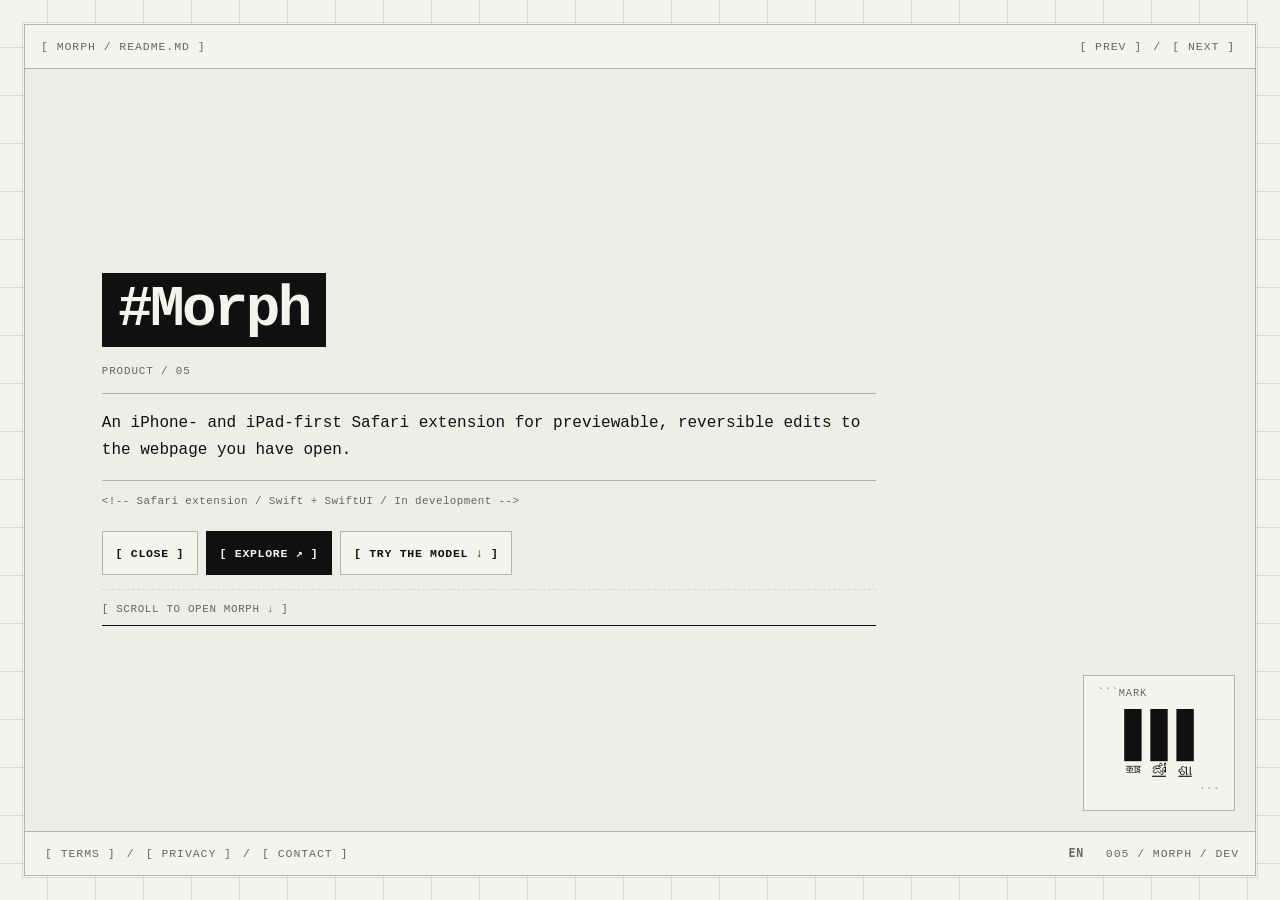
==== commit b5d2c325: "Update shared working model controller and styles" ====
--- a/index.html
+++ b/index.html
@@ -61,8 +61,8 @@
     <link rel="stylesheet" href="/assets/styles/product-continuation.css?v=20260821-seamless-handoff-v2">
     <script src="/assets/scripts/site-motion.js?v=20260818-dynamic-grid" defer></script>
     <script src="/assets/scripts/brand-language-intro.js?v=20260831-india-japan-25" defer></script>
-    <link rel="stylesheet" href="/assets/styles/product-model.css?v=1bf3cdd4809c">
-    <script src="/assets/scripts/product-model.js?v=fff83a759ddb" defer></script>
+    <link rel="stylesheet" href="/assets/styles/product-model.css?v=656095d6eeb8">
+    <script src="/assets/scripts/product-model.js?v=3aabcb968b8a" defer></script>
   </head>
   <body data-page-family="directory" data-page="morph">
     <a class="skip-link" href="#product-detail">Skip to Morph details</a>
--- a/assets/styles/product-model.css
+++ b/assets/styles/product-model.css
@@ -300,3 +300,84 @@
   .terminal-scan-status { font-size: .65rem; }
   .terminal-footer { font-size: .6rem; }
 }
+
+.product-model .app-scene[data-app-kind="tv"],
+.product-model .app-scene[data-app-kind="monitor"] { padding: clamp(8px, 1.6vw, 16px); padding-bottom: 0; }
+.product-model .app-scene[data-app-kind="tv"]::after { content: ""; display: block; width: 78%; height: clamp(28px, 5vw, 50px); margin: 0 auto; background: linear-gradient(70deg, transparent 0 14%, var(--anatomy-mid) 15% 17%, transparent 18% 82%, var(--anatomy-mid) 83% 85%, transparent 86%); }
+.product-model .app-scene[data-app-kind="monitor"]::after { content: ""; display: block; width: 42%; height: clamp(35px, 6vw, 60px); margin: 0 auto; background: linear-gradient(90deg, transparent 0 38%, var(--anatomy-shade-1) 39% 61%, transparent 62%), linear-gradient(to bottom, transparent 0 75%, var(--anatomy-mid) 76% 82%, var(--anatomy-shade-2) 83%); clip-path: polygon(35% 0,65% 0,65% 74%,100% 83%,100% 100%,0 100%,0 83%,35% 74%); }
+.product-model .app-scene[data-app-kind="tv"] .app-screen { height: clamp(270px, 40vw, 480px); border: clamp(8px, 1.8vw, 17px) solid color-mix(in srgb, var(--app-paper) 14%, var(--app-ink)); border-bottom-width: clamp(12px, 2.2vw, 21px); border-radius: 10px; background: color-mix(in srgb, var(--app-paper) 14%, var(--app-ink)); box-shadow: inset 0 0 0 1px color-mix(in srgb, var(--app-paper) 54%, var(--app-ink)), 0 7px 18px color-mix(in srgb, color-mix(in srgb, var(--app-paper) 0%, var(--app-ink)) 13%, transparent); }
+.product-model .app-scene[data-app-kind="monitor"] .app-screen { height: clamp(340px, 39vw, 470px); border: clamp(7px, 1.3vw, 13px) solid color-mix(in srgb, var(--app-paper) 23%, var(--app-ink)); border-bottom-width: clamp(12px, 2vw, 20px); border-radius: 11px; box-shadow: 0 8px 18px color-mix(in srgb, color-mix(in srgb, var(--app-paper) 0%, var(--app-ink)) 13%, transparent); }
+.product-model .app-scene[data-app-kind="physical-globe"] { padding: 8px 0; }
+.product-model .app-scene[data-app-kind="physical-globe"] .app-screen { overflow: visible; height: auto; border: 0; border-radius: 0; background: transparent; }
+.product-model .app-scene[data-app-kind="physical-globe"] .app-housing { display: none; }
+.together-screen { padding: 0; gap: 0; color: color-mix(in srgb, var(--app-paper) 94%, var(--app-ink)); background: color-mix(in srgb, var(--app-paper) 14%, var(--app-ink)); }
+.together-player { border-radius: 0; }
+.together-video { background: color-mix(in srgb, var(--app-paper) 37%, var(--app-ink)); }
+.together-topbar { top: 8px; left: 8px; right: 8px; }
+.together-captions { bottom: 8px; }
+.together-tv-chrome { flex: none; display: grid; gap: 2px; padding: 6px 10px 5px; color: color-mix(in srgb, var(--app-paper) 94%, var(--app-ink)); background: color-mix(in srgb, var(--app-paper) 14%, var(--app-ink)); }
+.together-timeline { padding: 0; }
+.together-timeline input { flex: 1; min-width: 0; height: 24px; margin: 0; accent-color: color-mix(in srgb, var(--app-paper) 88%, var(--app-ink)); cursor: pointer; }
+.together-languages { display: flex; justify-content: space-between; align-items: center; gap: 8px; font-size: 11px; }
+.together-languages label { display: flex; align-items: center; gap: 4px; }
+.together-languages select, .together-languages button { min-height: 28px; border: 1px solid color-mix(in srgb, var(--app-paper) 58%, var(--app-ink)); border-radius: 4px; padding: 2px 6px; color: color-mix(in srgb, var(--app-paper) 98%, var(--app-ink)); background: color-mix(in srgb, var(--app-paper) 26%, var(--app-ink)); font: inherit; }
+.together-languages button { min-width: 35px; }
+.together-media-status { font-size: 11px; color: color-mix(in srgb, var(--app-paper) 81%, var(--app-ink)); }
+.together-captions p { font-size: clamp(11px, 2.5cqi, 18px); }
+.hush-screen { display: block; color: color-mix(in srgb, var(--app-paper) 17%, var(--app-ink)); background: color-mix(in srgb, var(--app-paper) 87%, var(--app-ink)); }
+.hush-desktop { position: relative; height: calc(100% - 31px); padding: 7px; background: linear-gradient(145deg,color-mix(in srgb, var(--app-paper) 72%, var(--app-ink)),color-mix(in srgb, var(--app-paper) 91%, var(--app-ink))); }
+.hush-desktop-bar { display: flex; justify-content: space-between; gap: 5px; font-size: 11px; }
+.hush-desktop-bar span:first-child { color: color-mix(in srgb, var(--app-paper) 39%, var(--app-ink)); }
+.hush-document { width: 54%; height: calc(100% - 30px); margin-top: 9px; overflow: hidden; border: 1px solid color-mix(in srgb, var(--app-paper) 75%, var(--app-ink)); border-radius: 7px; background: color-mix(in srgb, var(--app-paper) 98%, var(--app-ink)); box-shadow: 0 8px 18px color-mix(in srgb, color-mix(in srgb, var(--app-paper) 26%, var(--app-ink)) 15%, transparent); }
+.hush-document-bar { display: flex; justify-content: space-between; gap: 4px; padding: 6px 9px; border-bottom: 1px solid color-mix(in srgb, var(--app-paper) 87%, var(--app-ink)); font-size: 11px; }
+.hush-document-body { padding: clamp(8px, 2vw, 20px); }
+.hush-document-body small { font-size: 11px; letter-spacing: .08em; color: color-mix(in srgb, var(--app-paper) 42%, var(--app-ink)); }
+.hush-document-body h4 { margin: 8px 0; font-size: clamp(14px, 3cqi, 22px); line-height: 1.1; }
+.hush-document-body p { margin: 0 0 8px; font-size: clamp(11px, 1.7cqi, 13px); line-height: 1.35; }
+.hush-document-detail { color: color-mix(in srgb, var(--app-paper) 42%, var(--app-ink)); }
+.hush-activity { position: absolute; right: 2%; top: 17%; width: 42%; min-height: 65%; display: flex; flex-direction: column; gap: 7px; padding: clamp(7px, 1.8vw, 15px); border: 1px solid color-mix(in srgb, var(--app-paper) 34%, var(--app-ink)); border-radius: 12px; color: color-mix(in srgb, var(--app-paper) 97%, var(--app-ink)); background: color-mix(in srgb, var(--app-paper) 22%, var(--app-ink)); box-shadow: 0 12px 25px color-mix(in srgb, color-mix(in srgb, var(--app-paper) 17%, var(--app-ink)) 33%, transparent); }
+.hush-activity-header { display: flex; flex-wrap: wrap; align-items: center; gap: 5px; }
+.hush-activity-header .app-sample-badge { margin-left: auto; padding: 2px 4px; font-size: 11px; }
+.hush-orb { display: grid; place-items: center; width: 22px; height: 22px; border-radius: 50%; color: color-mix(in srgb, var(--app-paper) 87%, var(--app-ink)); background: color-mix(in srgb, var(--app-paper) 38%, var(--app-ink)); }
+.hush-signals { display: flex; flex-wrap: wrap; gap: 4px; }
+.hush-signals span { padding: 3px 5px; border: 1px solid color-mix(in srgb, var(--app-paper) 56%, var(--app-ink)); border-radius: 20px; opacity: .5; font-size: 11px; white-space: nowrap; }
+.hush-signals span[data-active="true"] { opacity: 1; color: color-mix(in srgb, var(--app-paper) 89%, var(--app-ink)); border-color: color-mix(in srgb, var(--app-paper) 77%, var(--app-ink)); }
+.hush-activity p { line-height: 1.35; font-size: clamp(11px, 1.65cqi, 13px); }
+.hush-summary { padding-top: 6px; border-top: 1px solid color-mix(in srgb, var(--app-paper) 48%, var(--app-ink)); font-weight: 650; }
+.hush-model-picker { margin-top: auto; color: color-mix(in srgb, var(--app-paper) 81%, var(--app-ink)); font-size: 11px; }
+.hush-feed { display: flex; align-items: center; gap: 8px; height: 31px; overflow: hidden; padding: 4px 8px; background: color-mix(in srgb, var(--app-paper) 94%, var(--app-ink)); font-size: 11px; white-space: nowrap; }
+.hush-feed span { overflow: hidden; text-overflow: ellipsis; }
+.sekai-object { max-width: 520px; margin-inline: auto; text-align: center; background: transparent; }
+.sekai-object-heading { display: flex; align-items: baseline; justify-content: center; gap: 8px; font-size: 14px; }
+.sekai-object-heading span { color: var(--ink-muted); font-size: 11px; }
+.sekai-globe { width: min(100%, 440px); margin-inline: auto; }
+.sekai-meridian { fill: none; stroke: var(--ink); stroke-width: 5; opacity: .8; }
+.sekai-axis, .sekai-support { fill: none; stroke: var(--ink); stroke-width: 5; stroke-linecap: round; }
+.sekai-base { fill: var(--ink); opacity: .8; }
+.sekai-camera { margin: -8px 0 8px; }
+.sekai-object-details { display: flex; justify-content: center; flex-wrap: wrap; gap: 7px 13px; font-size: 11px; }
+.sekai-object-details span { color: var(--ink-muted); }
+.sekai-object-details strong { color: var(--ink); }
+.sekai-atlas-credit { justify-content: center; border: 0; padding: 8px 0 0; }
+@media (max-width: 560px) {
+  .product-model .app-scene[data-app-kind="tv"] .app-screen { height: 300px; }
+  .product-model .app-scene[data-app-kind="monitor"] .app-screen { height: 340px; }
+  .hush-activity { width: 49%; right: 2%; }
+  .hush-document { width: 69%; }
+}
+
+@media (max-width: 560px) {
+  .hush-document { width: 44%; overflow: auto; }
+  .hush-activity { top: 12%; bottom: 7px; min-height: 0; overflow: auto; }
+  .hush-activity-header .app-sample-badge { max-width: 100%; white-space: normal; text-wrap: balance; }
+  .hush-feed { gap: 4px; font-size: 11px; }
+}
+@media (max-width: 380px) {
+  .product-model .app-scene[data-app-kind="monitor"] .app-screen { height: 380px; }
+  .hush-document-body { padding: 7px; }
+  .hush-document-body h4 { font-size: 13px; }
+  .hush-activity { width: 52%; right: 1%; padding: 7px; }
+  .hush-activity-header { gap: 3px; }
+  .together-source { white-space: nowrap; }
+  .together-languages { flex-wrap: wrap; gap: 3px 6px; }
+}
